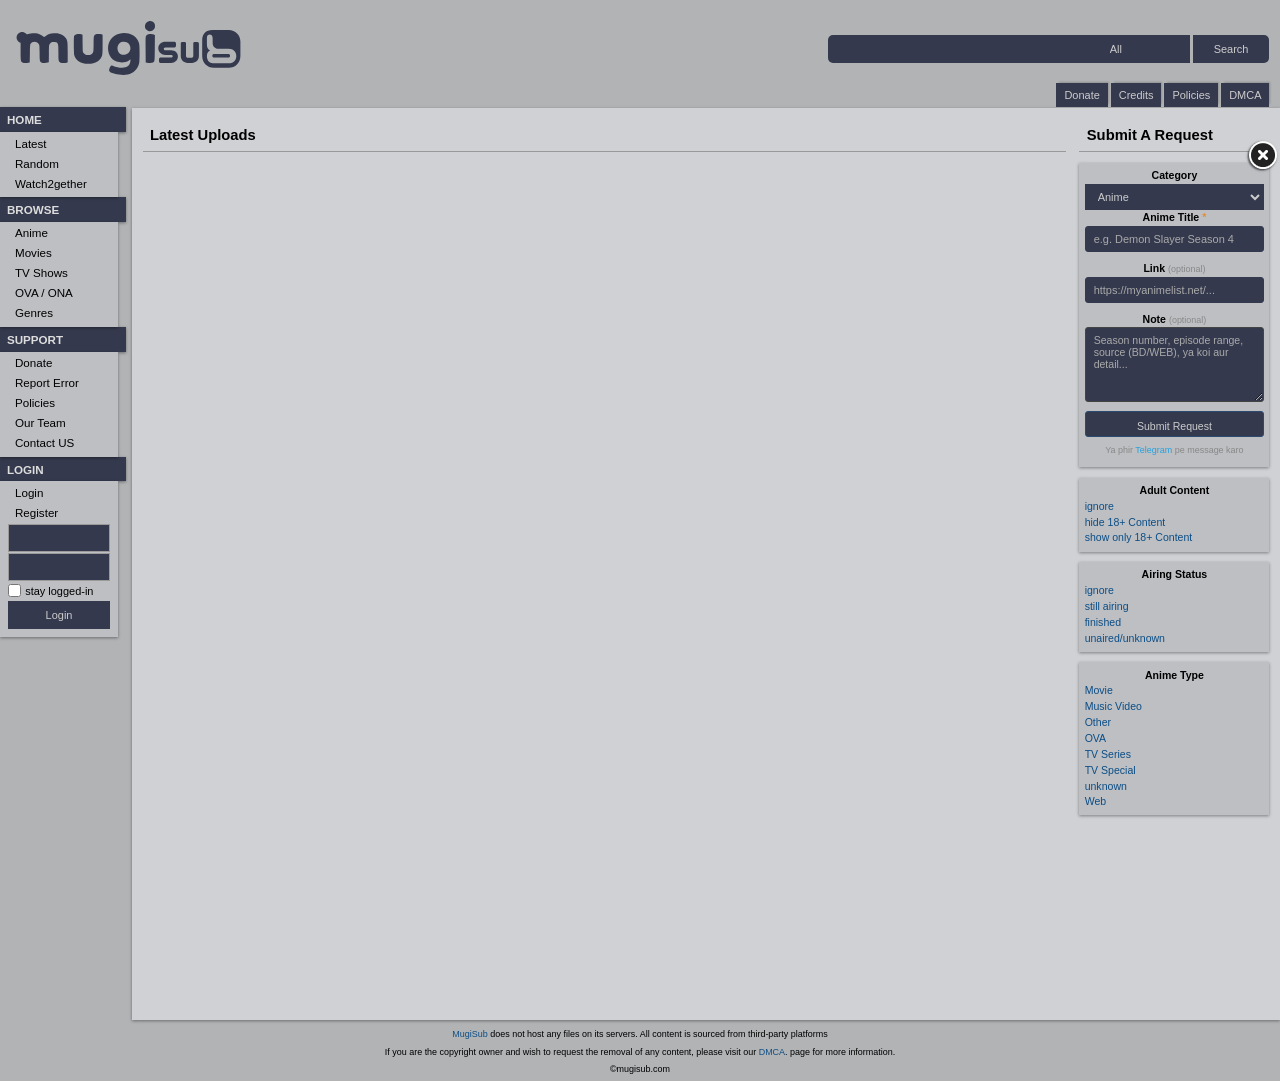
==== index.html @ 2ff0b76a "Add files via upload" ====
<!DOCTYPE html>
<html lang="en" prefix="og: http://ogp.me/ns#">
  <head>
    <meta charset="UTF-8" />
    <meta name="viewport" content="width=device-width, initial-scale=1" />
    <title>MugiSUB - Anime with Subtitles</title>
    <meta
      property="og:description"Home
      name="description"
      content="Looking for anime subtitles? MugiSUB is the right place for you. MugiSUB is a fansubbing group providing you with accurate, high-quality subtitles for anime — completely free.,,"
    />
    <meta name="robots" content="index, follow" />
    
    <!--mine-->
    <link rel="stylesheet" href="https://cdnjs.cloudflare.com/ajax/libs/font-awesome/5.15.4/css/all.min.css">
    <link rel="stylesheet" href="mugistyles.css"
      type="text/css" 
      title="Style"/>
    <link rel="stylesheet" href="request.css">

    <!--mine-->




    <link
      rel="apple-touch-icon"
      sizes="180x180"
      href=img.mugis/logos//touch/apple-touch-icon.png"
    />
    <link
      rel="icon"
      type="image/png"
      sizes="32x32"
      href=img.mugis/logos/touch/favicon-32x32.png"
    />
    <link
      rel="icon"
      type="image/png"
      sizes="16x16"
      href=img.mugis/logos/touch/favicon-16x16.png
    />
    <link
      rel="manifest"
      href=site.webmanifest"
    />
    <link
      rel="mask-icon"
      href=img.mugis/logos/touch/safari-pinned-tab.svg"
      color="#e18e3c"
    />
    <link
      rel="shortcut icon"
      href=img.mugis/logos/touch/favicon.ico"
    />
    
    <link
      rel="search"
      type="application/opensearchdescription+xml"
      href="/opensearch.xml"
      title="MugiSUB"
    />
  
<meta name="apple-mobile-web-app-title" content="MugiSUB"/>
<meta name="application-name" content="MugiSUB"/>
<meta name="msapplication-TileColor" content="#34394d"/>
    <meta
      name="msapplication-config"
      content=img.mugis/logos/touch/browserconfig.xml"
    />
  <meta name="theme-color" content="#34394d" />
<meta name="twitter:card" content="summary" />
<meta name="twitter:site" content="@MugiSUB" />
<meta name="twitter:creator" content="@MugiSUB" />
<meta property="og:title" content="Anime Subtitles - MugiSUB" />
    
     
    


<!-- mine -->
<script defer src="mugi-filter-menu.js"></script>
<script defer src="mugi-image-preview.js"></script>
<script src="request.js"></script>
<!-- mine -->

  </head>
  <body id="mugisub" class="landing">
    <!--Hint ON top-->
    <!--
    <div id="layout-hint" class="hint">
      <span class="head">HINT:</span>
      <span class="msg"
        >Confused? Take a look at the
        <a href="https://mugisub.com/wiki">MugiSUB Wiki</a> or visit us on
        <a href="https://t.me/MugiSUB">Telegram</a>.</span
      >
    </div>
    -->




   <!--side-navbar-start-->
<div id="layout-nav" class="landing_nav">
  <ul id="layout-menu" class="landing_menu">

    <!-- HOME -->
    <li class="sub-menu main" title="Menu">
      <span class="tab">HOME</span>
      <ul id="menu-main">
        <li class="main">
          <a title="Landing Page" href="/"><span class="text">Main</span></a>
        </li>
        <li class="Latest Releases">
          <a title="Latest Releases" href="/latest"><span class="text">Latest</span></a>
        </li>
        <li class="Random">
          <a title="Random Watch" href="/random"><span class="text">Random</span></a>
        </li>
        <li class="Watch2gether">
          <a title="Watch with friends" href="/Watch2gether"><span class="text">Watch2gether</span></a>
        </li>
      </ul>
      <span></span>
    </li>

    <!-- Browse -->
    <li class="sub-menu listings" title="Content">
      <span class="tab">BROWSE</span>
      <ul id="menu-lists">
        <li class="anime">
          <a title="All Anime" href="/anime"><span class="text">Anime</span></a>
        </li>
        <li class="movies">
          <a title="Movies" href="/anime/movies"><span class="text">Movies</span></a>
        </li>
        <li class="tv">
          <a title="Tv Show" href="/anime/movies"><span class="text">TV Shows</span></a>
        </li>
        <li class="ova">
          <a title="OVA / ONA" href="/anime/ova"><span class="text">OVA / ONA</span></a>
        </li>
        <li class="genres">
          <a title="Browse by Genre" href="/genres"><span class="text">Genres</span></a>
        </li>
      </ul>
      <span></span>
    </li>

    <!-- SUPPORT -->
    <li class="sub-menu support" title="Releases">
      <span class="tab">SUPPORT</span>
      <ul id="menu-terms">
        <li class="Donate">
          <a title="Donate to MugiSUB" href="/donation"><span class="text">Donate</span></a>
        </li>
        <li class="Report">
          <a title="Report an Error" href="/report"><span class="text">Report Error</span></a>
        </li>
        <li class="Policies">
          <a title="Privacy Policy" href="/policy"><span class="text">Policies</span></a>
        </li>
        <li class="Staff">
          <a title="MugiSUB Team" href="/about"><span class="text">Our Team</span></a>
        </li>
        <li class="Contact">
          <a title="Contact Team" href="/about"><span class="text">Contact US</span></a>
        </li>
      </ul>
      <span></span>
    </li>


    <!-- DMCA / LOGIN -->
    <li class="sub-menu login" title="Register or login">
      <span class="tab">LOGIN</span>
      <form action="/api/action" method="post">
        <div>
          <fieldset>
            <input type="hidden" name="show" value="landing" />
            <input type="hidden" name="do" value="landing" />
          </fieldset>
          <ul id="menu-login">
            <li id="user-login">
  <a title="Show login page" href="/user/login"
    ><span class="text">Login</span></a
  >
</li>
<li id="user-signup">
  <a title="Register now" href="/user/register"
    ><span class="text">Register</span></a
  >
</li>
            <li id="user-xname" class="user-xname" title="User name">
              <span
                ><input
                  name="xuser"
                  class="text"
                  maxlength="16"
                  type="text"
                  value=""
              /></span>
            </li>
            <li id="user-xpass" class="user-xpass" title="Password">
              <span
                ><input
                  name="xpass"
                  class="text"
                  maxlength="64"
                  type="password"
              /></span>
            </li>
            <li id="user-xkeep" class="user-xkeep" title="Remember login data">
              <span
                ><label
                  ><input
                    name="xdoautologin"
                    type="checkbox"
                    check="check"
                  />
                  <span>stay logged-in</span></label
                ></span
              >
            </li>
            <li id="user-xauth" class="user-xauth" title="Login">
              <span
                ><button
                  class="login"
                  name="do.auth"
                  type="submit"
                  value="login"
                >
                  <span>Login</span>
                </button></span
              >
            </li>
          </ul>
          <span></span>
        </div>
      </form>
    </li>

  </ul>
<!--side-navbar-end-->




<!--Search-bar-full-code-start-->
      <div class="menu_hr"></div>
      <div id="layout-search" class="landing_search">
        <div
          class="search container"
          itemscope
          itemtype="https://schema.org/WebSite"
        >
          <span class="hide" itemprop="name">MugiSub</span>
          <a
            class="hide"
            rel="canonical"
            href="https://mugisub.com"
            itemprop="url"
          ></a>
          <form
            action="#"
            method="get"
            onsubmit="return false;"
            itemprop="potentialAction"
            itemscope
            itemtype="https://schema.org/SearchAction"
          >
            <div
              itemprop="target"
              content="https://mugisub.com/search/?q={mugi.search}&amp;do.search=1"
            >
              <input
                itemprop="query-input"
                id="layout-searchbox"
                accesskey="s"
                type="text"
                name="mugi.search"
                value=""
                class="text"
              />
              <select name="show" id="layout-searchselect" size="1">
                <option value="search"selected="selected">All</option>
                <option value="animelist">Anime</option>
                <option value="characterlist">Character</option>
                <option value="clublist">Club</option>
                <option value="collectionlist">Collections</option>
                <option value="creatorlist">Creator</option>
                <option value="eplist">Episodes</option>
                <option value="grouplist">Group</option>
                <option value="mylist">List</option>
                <option value="songlist">Songs</option>
                <option value="taglist">Tags</option>
                <option value="userlist">User</option>
              </select>
              <button
                type="submit"
                name="do.search"
                value="1"
                class="submit search">
              
                Search
              </button>
              <fieldset>
                <input type="hidden" name="cleanurl" value="1" />
              </fieldset>
            </div>
          </form>
          <form class="random" action="#" method="get" onsubmit="return false;">
     
        </div>
      </div>
    </div>
    <!--layout-tabs-->
   <div id="layout-content">
	<div id="layout-tabs">
		<ul class="main-tabs">
			<li class="g_odd file"><span><a href="/latest/anime/release"><span class="text">Donate</span></a></span></li>
			<li class="completed"><span><a href="/latest/anime/release/complete"><span class="text">Credits</span></a></span></li>
			<li class="g_odd hotanime"><span><a href="/latest/anime/popular"><span class="text">Policies</span></a></span></li>
			<li class="anime"><span><a href="/latest/anime"><span class="text">DMCA</span></a></span></li>
        <!--HideSome Upper Tabs -->
    <!--
      <li class="g_odd sequel"><span><a href="/latest/anime/relation"><span class="text">related anime</span></a></span></li>
			<li class="recs"><span><a href="/latest/anime/recommendation"><span class="text">recommendations</span></a></span></li>
			<li class="g_odd reviews"><span><a href="/latest/anime/review"><span class="text">reviews</span></a></span></li>
			<li class="similaranime"><span><a href="/latest/anime/similar"><span class="text">similar anime</span></a></span></li>
			<li class="g_odd customise"><span><a href="/latest/customise"><span class="text">customise</span></a></span></li>
      -->
		</ul> 
	</div>
  
      <!--layout-tabs-->
	<div id="layout-main">
<div class="g_breadcrumbs hide" itemscope itemtype="https://schema.org/BreadcrumbList">
	<div class="node" itemprop="itemListElement" itemscope itemtype="https://schema.org/ListItem">
		<meta itemprop="position" content="1"/>
		<a href="https://mugisub.com" itemprop="item"><span itemprop="name">Main</span></a>
	</div>
	<div class="node" itemprop="itemListElement" itemscope itemtype="https://schema.org/ListItem">
		<meta itemprop="position" content="2"/>
		<a href="https://mugisub.com/anime" itemprop="item"><span itemprop="name">Anime</span></a>
	</div>
</div>
<!--Search-bar-full-code-end-->



<!--Anime-list-upper-start-->
<!--Anime-list-upper-end-->




<!--Side-Filter-Start-->
<div class="g_bubblewrap nowrap g_section">
  <div class="right g_filter hassettings">
    <div class="g_bubble flap hide" title="click to show the filter menu">Ask</div>
    <div class="content">
      <span title="Hide Filter" class="fancybox-item fancybox-close"></span>

 <div class="g_section filters">
  <h2><span>Submit a Request</span></h2>

  <form id="request-form">

    <ul class="g_bubblewrap">
      <li class="g_odd g_bubble">

        <h3>Category</h3>
        <div class="g_boxwrap">
          <label>
            <select id="req-category">
              <option value="anime" selected="selected">Anime</option>
              <option value="movie">Movies</option>
              <option value="tv">TV Shows</option>
            </select>
          </label>
        </div>

        <h3 id="req-title-label">Title <span class="req-star">*</span></h3>
        <div class="g_boxwrap">
          <input class="req-input" type="text" required
            id="req-title"
            placeholder="e.g. Demon Slayer Season 4" />
        </div>

        <h3>Link <span class="req-optional">(optional)</span></h3>
        <div class="g_boxwrap">
          <input class="req-input" type="url" id="req-link"
            placeholder="https://myanimelist.net/..." />
        </div>

        <h3>Note <span class="req-optional">(optional)</span></h3>
        <div class="g_boxwrap">
          <textarea class="req-input req-textarea" rows="4"
            id="req-note"
            placeholder="Season, episode, ya koi aur detail..."></textarea>
        </div>

        <div class="g_boxwrap">
          <button type="submit" class="req-submit">Submit Request</button>
          <p class="req-hint">
            Ya phir <a href="https://t.me/MugiSUB">Telegram</a> pe message karo
          </p>
        </div>

      </li>
  <li class="g_odd g_bubble">
    <div class="g_boxwrap">
      <h3>Adult Content</h3>
      <ul class="filter-list">
        <li><a href="/content/ignore">ignore</a></li>
        <li><a href="/content/hide-18-plus">hide 18+ Content</a></li>
        <li><a href="/content/only-18-plus">show only 18+ Content</a></li>
      </ul>
    </div>
  </li>

  <li class="g_bubble">
    <div class="g_boxwrap">
      <h3>Airing Status</h3>
      <ul class="filter-list">
        <li><a href="/airing/ignore">ignore</a></li>
        <li><a href="/airing/still-airing">still airing</a></li>
        <li><a href="/airing/finished">finished</a></li>
        <li><a href="/airing/unaired">unaired/unknown</a></li>
      </ul>
    </div>
  </li>

  <li class="g_odd g_bubble">
    <h3>Anime Type</h3>
    <div class="g_boxwrap">
      <ul class="filter-list">
        <li><a href="/type/movie">Movie</a></li>
        <li><a href="/type/musicvideo">Music Video</a></li>
        <li><a href="/type/other">Other</a></li>
        <li><a href="/type/ova">OVA</a></li>
        <li><a href="/type/tvseries">TV Series</a></li>
        <li><a href="/type/tvspecial">TV Special</a></li>
        <li><a href="/type/unknown">unknown</a></li>
        <li><a href="/type/web">Web</a></li>
      </ul>
    </div>
  </li>

  
</ul>
</div>
</form>
</div>
</div>
  <!--Side-Filte-END-->

               <!--Main-Content-poster-start-->      
              <div class="container">
              <div class="g_section">
                <h2><span>Latest Uploads</span></h2>
                <!--main-content-poster-end-here-->
                </div>
              </div>
            </div>
          </div>

<!--Anime-list-down-next-prev-button-start-->
        
<!--Anime-list-down-next-prev-button-end-->


      <!--g_content-->
        <div class="g_end"></div>
      </div>
      <!--layout-main-->
    </div>
    <!--layout-content-->


<!--Footer-layout-start-->
    <div id="layout-footer">
      <p>
        <a href="/" property="cc:attributionName">MugiSub</a> does not host any files on its servers. All content is sourced from third-party platforms
        
      </p>
      <p>
        If you are the copyright owner and wish to request the removal of any content, please visit our <a
        rel="license"
        href="/dmca"
        >DMCA</a
      >. page for more information.
        
      </p>




      
      <div itemscope itemtype="https://schema.org/Organization">
        <a class="hide" itemprop="url" href="https://mugisub.com">Home</a>
        <img
          loading="lazy"
          class="hide"
          alt="MugiSUB"
          itemprop="logo"
          src=img.mugis/logos/touch/android-chrome-512x512.png"
        />
        <span class="hide" itemprop="name">MugiSUB</span>
   <!-- Footer icon -->
        </div>
      </div>
    </div>
  </body>
</html>
---- mugistyles.css ----
body,
div,
fieldset,
form,
h1,
h2,
h3,
h4,
input,
li,
p,
td,
textarea,
th,
ul {
    margin: 0;
    padding: 0
}

table {
    border-collapse: separate;
    -border-collapse: collapse;
    border-spacing: 0
}

fieldset,
img {
    border: 0
}

code,
th,
var {
    font-style: normal;
    font-weight: normal
}

ul {
    list-style: none
}

th {
    text-align: left
}

h1,
h2,
h3,
h4 {
    font-size: 1rem;
    font-weight: normal
}

abbr {
    border: 0
}

* {
    color: inherit;
    font-size: inherit;
    font-family: inherit
}

body,
div,
form,
html,
table {
    left: 0
}

td,
th {
    padding: 1px 2px
}

p,
textarea {
    padding: 4px
}

span {
    display: inline
}

fieldset {
    display: none
}

ul {
    list-style-type: none
}


#layout-search input.text,
#layout-search select,
#layout-search .submit {
    border: none !important;
    outline: none !important;
    box-shadow: none !important;
    -webkit-appearance: none;
    -moz-appearance: none;
    appearance: none
}

#layout-search input.text {
    border-radius: 5px 0 0 5px
}

#layout-search select {
    border-radius: 0
}

#layout-search .submit {
    border-radius: 0 5px 5px 0
}



#layout-main table {
    margin: 0 auto 0 auto
}

#layout-nav #user-xkeep input,
#layout-nav #user-xkeep2 input {
    border: 0;
    width: auto
}

.hide {
    display: none !important
}

#layout-menu li.sub-menu span.tab,
#layout-tabs {
    display: none
}

#layout-menu li.sub-menu span.tab {
    position: absolute
}

#layout-main .g_list,
#layout-main .g_msg,
#layout-main .g_section,
#layout-main h1 {
    margin-bottom: 1em
}

#layout-main table+.g_list {
    margin-top: 1em
}

#layout-main .g_end {
    padding: 0;
    margin: 0;
    clear: right;
    border: 0
}

#layout-main .g_list,
#layout-main .g_section {
    clear: both
}

#layout-main .g_list.type {
    float: left
}

#layout-main div table td.name .icons,
#layout-main div table td.title .icons,
#layout-main div.anime_all div.info tr.official td.value .icons {
    float: right
}

#layout-main div table td.title .icons.language {
    float: left;
    padding-right: .3em
}

#layout-main div table td.name .icons.tooltip {
    vertical-align: bottom;
    float: none
}

#layout-main .g_bubble.box .name .icons.tooltip+a,
#layout-main div table td.name .icons.tooltip+a {
    line-height: 16px
}

#layout-main div.anime_all div.info div.extra div td.name a+.icons.tooltip,
#layout-main div.anime_all table.songlist td.creator>a+.icons.tooltip {
    padding-top: .2em
}

#layout-main .icons .i_icon,
#layout-main div.anime_all div.episodes td.action .i_icon {
    float: left
}

#layout-main .icons.right .i_icon {
    float: right
}

#layout-hint {
    position: absolute;
    top: 0;
    width: calc(100% - 2.2em);
    text-align: center;
    z-index: 110;
    padding: .25em 1em
}

table+select {
    margin-top: 1em
}

.g_info ul {
    text-align: center
}

#layout-footer {
    text-align: center;
    padding: .5em 0
}

#layout-main .g_section>form>h2,
#layout-main .g_section>h2 {
    padding: 0;
    text-align: left;
    margin-bottom: .4em
}

.g_section>form>h2>span,
.g_section>h2>span {
    display: block;
    padding: .25em .5em
}

.g_section>h2+.container+h2,
.g_section>h2+.edit_actions+.container+h2 {
    margin-top: 1.2em
}

h1+.icons {
    margin-top: -4em;
    margin-right: 1em
}

@media screen and (max-width: 600px) {

    #layout-main div table td.name .icons.tooltip,
    h1+.icons {
        display: none
    }
}

#layout-tabs {
    margin: 1px;
    display: block
}

#layout-tabs ul {
    display: inline;
    border: 0
}

#layout-tabs ul li {
    display: inline;
    margin: 0 0 0 3px;
    padding: 0
}

#layout-tabs ul li a {
    padding: 1px 6px 1px 6px;
    border-bottom: 0
}

#mugisub div.block {
    width: 100%;
    margin-top: .5em;
    display: -webkit-box;
    display: -moz-box;
    display: -ms-flexbox;
    display: -webkit-flex;
    display: flex;
    -ms-justify-content: center;
    -moz-justify-content: center;
    -webkit-justify-content: center;
    justify-content: center
}

#mugisub div.block>div.image {
    text-align: center;
    margin-right: 1em
}

#mugisub div.block>div.image>div.container {
    position: relative;
    display: inline-block
}

#mugisub div.block>div.data {
    max-width: 65em;
    width: 100%;
    z-index: 1
}

#mugisub div.block+div.g_bubble.desc,
#mugisub div.g_section.desc {
    margin: 1em 0;
    padding: 1em;
    overflow-wrap: break-word
}

#mugisub div.block div.data table {
    width: 100%;
    margin: 0
}

#mugisub div.block div.data table th {
    width: 10em
}

#layout-main div.info div.extra {
    display: -webkit-box;
    display: -moz-box;
    display: -ms-flexbox;
    display: -webkit-flex;
    display: flex
}

#layout-main div.info div.extra>div {
    margin: .5em;
    padding: 4px;
    width: 100%;
    position: relative
}

#layout-main div.info div.extra div h2 {
    text-align: left
}

@media screen and (min-width: 1500px) {
    #layout-main .g_content:not(.sidebar) div.info div.extra {
        margin: 0 -0.5em
    }
}

@media screen and (min-width: 1200px)and (max-width: 1500px) {
    #layout-main div.info div.extra {
        margin: 0 -0.5em
    }
}

@media screen and (max-width: 1200px) {
    #layout-main div.info div.extra {
        -webkit-flex-wrap: wrap;
        -ms-flex-wrap: wrap;
        -moz-flex-wrap: wrap;
        flex-wrap: wrap
    }

    #layout-main div.info div.extra>div {
        margin: .5em 0
    }
}

@media screen and (max-width: 1000px) {
    #layout-main .g_section.info {
        margin-top: 2em
    }

    #layout-main .g_section.info>h4 {
        display: none
    }
}

@media screen and (max-width: 800px) {

    #layout-main .g_section.info,
    #layout-main .g_section.info div.block,
    #layout-main .g_section.info div.block>div.data,
    #layout-main .g_section.info div.block>div.image {
        min-width: 0;
        width: 100%
    }

    #layout-main .g_section.info div.block {
        flex-wrap: wrap
    }

    #layout-main .g_section.info div.block>div.data {
        margin-top: 1em;
        margin-right: 0
    }

    #layout-main .g_section.info div.block>div.image {
        margin: 0;
        overflow: hidden
    }

    #layout-main .g_section.info div.block>div.image img {
        max-width: 100%
    }

    #layout-main .g_section.info .tabbed_pane {
        margin: 0
    }
}

@media screen and (max-width: 550px) {
    #layout-main .g_section.info {
        margin-top: 0
    }
}

@media screen and (max-width: 450px) {
    #layout-main .g_section.info .g_image {
        max-width: 100%;
        height: auto;
        width: auto
    }
}

.g_bubblewrap {
    display: -webkit-box;
    display: -moz-box;
    display: -ms-flexbox;
    display: -webkit-flex;
    display: flex;
    -webkit-flex-wrap: wrap;
    -ms-flex-wrap: wrap;
    -moz-flex-wrap: wrap;
    flex-wrap: wrap;
    -ms-justify-content: center;
    -webkit-justify-content: center;
    -moz-justify-content: center;
    justify-content: center
}

.g_bubblewrap.nowrap {
    -webkit-flex-wrap: nowrap;
    -ms-flex-wrap: nowrap;
    -moz-flex-wrap: nowrap;
    flex-wrap: nowrap
}

.g_bubblewrap:not(.nogrow)>* {
    -ms-flex-grow: 1;
    -webkit-flex-grow: 1;
    -moz-flex-grow: 1;
    flex-grow: 1
}

.g_bubblewrap>table {
    height: -moz-min-content;
    height: min-content
}

.g_bubblewrap>.g_msg {
    width: 100%;
    max-width: 100%
}

.g_bubblewrap>.g_bubble.box {
    max-width: 450px
}

.g_bubble {
    border-radius: 5px;
    border-style: solid;
    border-width: 1px
}

.g_bubble.box:not(.small)>div.data div.name {
    margin-bottom: .5em;
    border-bottom-style: solid;
    border-bottom-width: 1px;
    white-space: nowrap;
    overflow: hidden;
    text-overflow: ellipsis
}

.g_bubble.box:not(.small)>div.data div.name.wrap {
    white-space: normal
}

.g_bubble.box>div.data .tooltip.icons {
    margin-right: .3em
}

.g_bubble.box .name .icons.tooltip {
    display: inline-block;
    vertical-align: bottom;
    float: none
}

.g_bubble.box {
    width: 300px;
    text-align: left;
    margin: .5em;
    overflow-wrap: break-word;
    padding: .19em
}

.g_bubble.box>div.image {
    margin-bottom: .5em;
    padding: .75em;
    float: left;
    max-height: 100%
}

.g_bubble.box>div.image img {
    max-width: 150px;
    max-height: 230px;
    width: auto
}

.g_bubble.box>div.data {
    margin: .8em .5em .5em
}

.g_bubble.box>div.data .actions.icons .i_icon {
    float: none !important
}

.g_bubble.box>div.data .actions.icons .i_icon+.i_icon {
    margin-left: -0.1em !important
}

.g_bubble.box>div.data div+div {
    margin-top: .3em
}

.g_bubble.box>div.data div.general+div.extra,
.g_bubble.box>div.data div.rating+div.average {
    margin-top: 0em
}

.g_bubble.box>div.data div.desc {
    clear: left
}

.g_bubble.box.small {
    width: 158px;
    max-width: 180px
}

.g_bubble.box.small>div.image {
    float: none;
    margin: 1em auto .5em auto;
    overflow: hidden;
    padding: 0;
    width: -moz-max-content;
    width: -webkit-max-content;
    width: intrinsic;
    width: fit-content
}

.g_bubble.box.small>div.image {
    height: 210px
}

.g_bubble.box.small>div.image img {
    width: auto;
    max-height: 100%
}

.g_bubble.box.small>div.data {
    position: relative
}

.g_bubble.box.small .actions.icons {
    text-align: center;
    float: none
}

.g_bubble.box.small .icons.actions+.name {
    text-align: center;
    margin-top: .75em
}

.g_section>.g_bubble,
.g_section.tabbed_pane>.g_bubble table {
    padding: .5em
}

.g_bubble.box>div.data div.desc {
    max-height: 15em;
    overflow: hidden
}

#layout-main .g_section:not(.tabbed_pane)>.g_bubble>form table,
#layout-main .g_section:not(.tabbed_pane)>.g_bubble>table {
    margin: -0.5em;
    width: calc(100% + 1em)
}

@media screen and (max-width: 800px) {
    .g_bubble.box:not(.small) {
        width: 250px
    }
}

@media screen and (max-width: 600px) {

    .g_bubble.box:not(.small) {
        width: 100%;
        max-width: 100%
    }

    .g_bubble.box .name .icons.tooltip {
        display: none
    }
}

@media screen and (max-width: 355px) {
    .g_bubble.box.small {
        width: 100% !important;
        max-width: 100% !important
    }
}

.g_boxwrap {
    width: 50em
}

.g_boxwrap label {
    display: inline-block;
    width: 33%;
    min-width: 14em
}

.g_boxwrap label.ignore {
    width: 100%
}

.g_filter .g_boxwrap,
.g_filter .g_boxwrap label {
    width: 100%
}

.g_filter .g_boxwrap input:not([type=radio]):not([type=checkbox]),
.g_filter .g_boxwrap textarea,
.g_filter .g_boxwrap select,
.g_filter .g_boxwrap button {
    width: 100% !important;
    max-width: 100% !important;
    box-sizing: border-box !important;
}

#layout-main div.edit_actions {
    float: right;
    margin-right: .5em;
    height: auto
}

#layout-main div.edit_actions>span>* {
    vertical-align: top
}

#layout-main h2+div.edit_actions {
    margin-top: -3em
}

#layout-main h4+div.edit_actions {
    margin-top: -2.5em;
    margin-bottom: 1em
}

@media screen and (max-width: 950px) {
    #layout-main .g_msg~.g_section.info>div.edit_actions {
        margin-top: -1em
    }
}

@media screen and (max-width: 800px) {
    #layout-main .g_section.info>div.edit_actions {
        width: 100%;
        margin-right: 0
    }
}

@media screen and (max-width: 550px) {

    #layout-main .g_section.info>div.edit_actions,
    #layout-main div.edit_actions>span.modify {
        display: none
    }
}

.g_progressbar.g_bubblewrap {
    -webkit-flex-wrap: nowrap;
    -ms-flex-wrap: nowrap;
    -moz-flex-wrap: nowrap;
    flex-wrap: nowrap
}

.g_progressbar {
    width: 100%;
    padding: 1px
}

td.thumb {
    text-align: center;
    width: 6.5em
}

td.thumb>a {
    line-height: normal;
    display: inline-block;
    vertical-align: middle
}

td.thumb>a img {
    max-width: 6.5em;
    display: inline-block
}

.g_image_overlay {
    border-color: transparent;
    border-style: solid;
    border-width: 0 50px 50px;
    bottom: auto;
    left: auto;
    position: absolute;
    right: 0;
    top: 0
}

.g_image_overlay>a {
    margin: .4em 0em 0 2.1em;
    position: absolute
}

.g_button {
    margin-bottom: 2px
}

.g_button a {
    display: inline-block;
    vertical-align: top;
    padding: 2px 4px
}

input[size="10"] {
    width: 8em
}

input[size="15"] {
    width: 10em
}

textarea {
    width: 48em;
    height: 8em
}

input[type=checkbox] {
    margin-right: .1em;
    margin-bottom: .3em
}

button,
input[type=checkbox],
input[type=date],
input[type=number],
input[type=password],
input[type=text],
input[type=url],
select {
    vertical-align: middle
}

@media screen and (max-width: 1000px) {

    
    textarea {
        width: 100%
    }
}

#layout-main ul.g_list {
    clear: both;
    text-align: center;
    min-height: 1.4em
}

#layout-main .g_definitionlist th {
    text-align: left
}

#layout-main ul.g_list li {
    display: inline
}

#layout-main li.g_styledlist {
    margin-left: 1em
}

#layout-main ul.g_styledlist {
    list-style-type: disc;
    width: auto !important
}

#layout-main .g_styledlist {
    margin-left: 2em
}

#layout-main ul.g_styledlist>li {
    margin-left: 0
}

#layout-main ul.g_styledlist>li+li {
    margin-top: .5em
}

.g_bubble .g_definitionlist .value {
    width: 100%
}

#layout-main .g_account {
    width: 23em
}

#layout-main .g_account ul.tabs {
    margin-bottom: -2px;
    display: -webkit-box;
    display: -moz-box;
    display: -ms-flexbox;
    display: -webkit-flex;
    display: flex
}

#layout-main .g_account ul.tabs li {
    width: 50%;
    padding: .25em .5em;
    display: block
}

#layout-main .g_account ul.tabs li+li {
    margin-left: .5em
}

#layout-main .g_account ul.tabs li a {
    display: block
}

#layout-main .g_account table {
    margin: 0;
    padding: .5em 0;
    width: 100%
}

#layout-main .g_account table th {
    display: none
}

#layout-main .g_account div.login button,
#layout-main .g_account div.login input[type=password],
#layout-main .g_account div.login input[type=text] {
    height: 34px;
    box-sizing: border-box
}

#layout-main .g_account div.login input[type=password],
#layout-main .g_account div.login input[type=text] {
    width: 100%
}

#layout-main .g_account div.login button {
    width: 10em
}

@media screen and (max-width: 500px) {
    #layout-main .g_account {
        width: 100%
    }
}

#layout-main div.g_menu {
    float: right;
    margin-bottom: 1em
}

#layout-main div.g_menu ul {
    margin-top: 2px
}

#layout-main div.g_menu ul li {
    padding: 1px 6px 1px 6px
}

#layout-main div.g_menu ul.state {
    height: 15px;
    padding-top: 2px;
    padding-bottom: 1px
}

#layout-main div.g_menu ul.state li {
    float: left;
    padding: 0px 2px 0px 1px
}

#layout-main div.g_menu ul.state+ul {
    clear: left
}

#layout-nav div.menu_hr,
#layout-search form.random {
    display: none
}

.g_filter+.g_msg {
    height: 100%
}

.g_filter {
    -ms-flex-grow: 0 !important;
    -webkit-flex-grow: 0 !important;
    -moz-flex-grow: 0 !important;
    flex-grow: 0 !important;
    order: 2;
    position: relative
}

.g_filter .content {
    width: 18em;
    margin-bottom: 1em
}

.g_filter.right .content {
    margin-left: 1.3em
}

.g_filter .g_section {
    clear: none
}

.g_filter .content .g_bubble {
    -moz-box-sizing: border-box;
    box-sizing: border-box;
    margin: .5em 0;
    padding: .5em;
    width: 100%
}

.g_filter label,
.g_filter span.options {
    display: block;
    text-align: left
}

.g_filter .settings input.name {
    -moz-box-sizing: border-box;
    box-sizing: border-box;
    width: 100%
}

.g_filter .settings select {
    width: 100%
}

.g_filter .flap {
    bottom: 5em;
    display: block;
    padding: .2em;
    position: fixed;
    text-align: center;
    transform: rotate(90deg);
    width: 4em
}

.g_filter.right .flap {
    right: -1.3em;
    left: auto
}

.g_filter .fancybox-close {
    top: -1em
}

.g_filter.hassettings .fancybox-close {
    top: 1.75em
}

.g_filter.right .fancybox-close {
    left: auto;
    right: -1em
}

.g_filter:not(.g_overlaymenu):not(.folded)~table {
    width: calc(100% - 19em)
}

.g_overlaymenu {
    position: absolute;
    top: 2em;
    z-index: 10000
}

.g_overlaymenu.right {
    left: auto;
    right: 0
}

.g_overlaymenu.right .fancybox-close {
    left: -1em;
    right: auto;
    top: -1.5em
}

.g_overlaymenu .content {
    width: 21em
}

.g_overlaymenu .content .g_bubble {
    margin: .5em 0 .5em .5em;
    width: calc(100% - .5em)
}

.g_msg {
    clear: both
}

.g_msg,
.g_section>.g_msg.g_bubble {
    padding: 1em
}

.g_msg h3 {
    float: right
}

.g_msg,
.g_msg>div.container,
.g_msg h2 {
    text-align: left
}

#mugisub:not(.internet_explorer) #layout-search ul.quicksearch .g_bubble.stripe {
    width: 100%
}

#layout-search input.text,
#layout-search select {
    -moz-box-sizing: content-box;
    box-sizing: content-box;
    height: 18px
}

#layout-search select {
    height: 18px;
    padding: 3px;
    margin: 0;
    width: 94px
}

#layout-search input,
#layout-search select {
    position: relative;
    z-index: 100
}

.g_segmentlist table {
    width: 100%
}

.g_segmentlist td.desc,
.g_segmentlist th {
    min-width: 13em
}

.g_segmentlist td.value {
    width: 100%
}

.g_segmentlist th {
    vertical-align: top;
    padding: .5em 1em
}

.g_segmentlist h4,
.g_segmentlist td,
.g_segmentlist td.type,
.g_segmentlist th {
    text-align: left
}

.g_segmentlist td,
.g_segmentlist th {
    padding: .25em .5em
}

@media screen and (min-width: 1500px) {
    #layout-main .sidebar .g_section.info {
        float: left;
        margin-bottom: 2em
    }

    #layout-main .sidebar .g_section.info>h4 {
        display: none
    }

    #layout-main .sidebar.g_content .g_section.info>div.edit_actions {
        width: 100%;
        height: auto;
        margin-right: 0
    }

    #layout-main .sidebar .g_section.info,
    #layout-main .sidebar .g_section.info div.block,
    #layout-main .sidebar .g_section.info div.block>div.data,
    #layout-main .sidebar .g_section.info div.block>div.image {
        min-width: 0;
        width: 40.5em
    }

    #layout-main .sidebar .g_section.info div.block {
        -webkit-flex-wrap: wrap;
        -ms-flex-wrap: wrap;
        -moz-flex-wrap: wrap;
        flex-wrap: wrap
    }

    #layout-main .sidebar .g_section.info div.block>div.data {
        margin-top: 1em;
        margin-right: 0
    }

    #layout-main .sidebar .g_section.info div.block>div.image {
        margin: 0
    }

    #layout-main .sidebar .g_section.info div.block>div.image img {
        max-width: 40em;
        height: auto
    }

    #layout-main .sidebar .g_section.info .tabbed_pane {
        margin: 0
    }

    #layout-main .sidebar .g_section.info {
        margin-top: 2.5em
    }

    
    #layout-main .sidebar>.g_section.resized {
        width: calc(100% - 42em);
        clear: none;
        float: right;
        -moz-box-sizing: border-box;
        box-sizing: border-box
    }

    
    #layout-main .sidebar>.g_section.resized.tabbed_pane:not(.hidden) {
        margin: 1em 0 1.5em
    }

    #layout-main .sidebar .g_section.info+.g_section.resized.tabbed_pane {
        margin-top: 0
    }

    #layout-main .sidebar .g_section.info div.data .g_definitionlist th {
        min-width: 8.8em
    }

    
    #layout-main .sidebar .g_section.info div.data .g_definitionlist td.type {
        width: auto;
        padding: 2px 8px
    }

    #layout-main .sidebar .g_section.info div.data .g_definitionlist td {
        width: 100%;
        padding-right: 0
    }
}

#layout-main div.g_section:not(.info) div.tabbed_pane div.body table,
#layout-main div.tabbed_pane div.body {
    padding: .5em
}

#layout-main div.tabbed_pane div.body {
    min-height: 2em
}

#layout-main div.tabbed_pane div.pane.hide {
    display: none
}

#layout-main div.tabbed_pane ul.tabs {
    margin-left: .5em;
    text-align: left;
    display: -webkit-box;
    display: -moz-box;
    display: -ms-flexbox;
    display: -webkit-flex;
    display: flex;
    -webkit-flex-wrap: wrap-reverse;
    -moz-flex-wrap: wrap-reverse;
    -ms-flex-wrap: wrap-reverse;
    flex-wrap: wrap-reverse;
    width: 100%
}

#layout-main div.tabbed_pane ul.tabs li {
    display: inline-block;
    padding: .2em .8em;
    border-bottom: 0;
    margin: .21em .3em 0 0;
    line-height: 16px
}

#layout-main div.tabbed_pane_main {
    clear: both
}

#layout-main div.tabbed_pane_main table {
    width: 100%
}

#layout-main div.tabbed_pane_main+ul.links {
    margin-top: 1em
}

@media screen and (max-width: 710px) {
    #layout-tabs ul.main-tabs>li.customise {
        display: none
    }
}

@media screen and (max-width: 450px) {

    
    #layout-tabs ul.main-tabs>li.reviews {
        display: none
    }
}

@media screen and (max-width: 800px) {
    #layout-main .g_datatable table td .icons {
        display: inline-block !important
    }

    #layout-main .g_datatable table td.name.main .icons,
    #layout-main .g_datatable table td.name.main .icons.tooltip {
        vertical-align: top;
        padding-top: .5em
    }

    #layout-main .g_datatable table+p,
    #layout-main .g_datatable table thead,
    #layout-main .g_datatable table tr td.check,
    #layout-main .g_datatable table tr td.number {
        display: none
    }

    #layout-main .g_datatable table tr {
        display: flex;
        -webkit-flex-wrap: wrap;
        -ms-flex-wrap: wrap;
        -moz-flex-wrap: wrap;
        flex-wrap: wrap
    }

    #layout-main .g_datatable table td {
        display: block;
        width: auto !important;
        padding: .2em .5em;
        text-align: left !important;
        width: 19em !important
    }

    #layout-main .g_datatable table td::before {
        display: inline-block;
        width: 10em;
        vertical-align: top
    }

    #layout-main .g_datatable table tr {
        margin-bottom: 1.5em
    }

    #layout-main .g_datatable table tr td.name.main {
        order: -1;
        height: auto;
        -moz-box-sizing: border-box;
        box-sizing: border-box
    }

    #layout-main .g_datatable table tr td.name.main>a {
        margin-left: .5em;
        display: inline-block;
        width: calc(100% - 11em);
        padding: .5em
    }

    #layout-main .g_datatable table td.name.main::before,
    #layout-main .g_datatable table td.thumb::before {
        width: 0
    }

    #layout-main .g_datatable table tr td.name.main,
    #layout-main .g_datatable table tr td.thumb {
        height: auto;
        width: 100% !important
    }

    #layout-main .g_datatable table tr td.thumb {
        padding-top: .5em;
        line-height: normal
    }

    #layout-main .g_datatable table tr td.thumb img {
        width: auto;
        max-width: 400px
    }

    #layout-main .g_datatable table tr td.description,
    #layout-main .g_datatable table tr td.last.anime.name,
    #layout-main .g_datatable table tr td.url.site {
        order: 100;
        width: 100% !important;
        height: auto
    }

    #layout-main .g_datatable table tr td.action .i_icon {
        float: none !important
    }
}

@media screen and (max-width: 600px) {

    #layout-main .g_datatable table .icons.tooltip,
    #layout-main .g_datatable table td.name.main::before {
        display: none !important
    }

    #layout-main .g_datatable table tr td.name.main {
        padding: 0 .5em 0 0
    }

    #layout-main .g_datatable table tr td.name.main>a {
        margin-left: 0;
        width: calc(100% - 4.5em)
    }

    #layout-main .g_datatable table tr td.thumb img {
        max-width: calc(100vw - 3.5em)
    }
}

#layout-main div.g_timedentry {
    min-height: 174px;
    height: auto !important;
    height: 174px;
    margin-bottom: 1em
}

#layout-main div.g_timedentry.g_section {
    clear: none
}

#layout-main div.g_timedentry h4 {
    padding: .1em;
    margin: 0px;
    text-align: left
}

#layout-main div.g_timedentry div.body {
    padding: .2em;
    text-align: left;
    min-height: 174px;
    overflow-wrap: break-word
}

#layout-main div.g_timedentry ul {
    list-style-type: disc;
    margin-top: .5em;
    padding-left: 4em
}

#layout-main div.g_timedentry ul li+br {
    display: none
}

div.g_timeline {
    overflow: auto;
    height: 750px
}

div.g_timeline ul {
    white-space: nowrap
}

div.g_timeline li {
    display: inline-block
}

.tooltip {
    position: relative
}

.tooltip .text {
    display: none;
    left: -100px;
    line-height: 16px;
    margin-top: 50px;
    padding: 1em;
    position: absolute;
    text-align: justify;
    white-space: normal;
    width: 240px;
    word-wrap: normal;
    z-index: 1000
}

.tooltip:hover .text {
    display: inline
}

.tooltip .text::after,
.tooltip .text::before {
    bottom: 100%;
    height: 0;
    width: 0;
    position: absolute;
    left: 50%;
    pointer-events: none
}

.tooltip .text::after {
    margin-left: -10px
}

.tooltip .text::before {
    margin-left: -13px
}

#layout-main div.anime_all div.info th span.i_icon {
    float: right
}

#layout-main div.anime_all div.mylist table td {
    padding: 1em
}

#layout-main div.anime_all div.mylist table td span.i_icon {
    margin-left: 1em
}

#layout-main div.anime_all>.g_section form table,
#layout-main div.anime_all>.g_section table {
    width: 100%
}

#layout-main div.anime_all>.g_section:not(.info) {
    margin: 0em 0 1.5em
}

#layout-main div.anime_all>.g_section.tabbed_pane:not(.hidden) {
    margin: 2.5em 0 1.5em
}

#layout-main div.anime_all div.songs table th.credit {
    min-width: 15em
}

#layout-main div.anime_all div.recommendations td.action,
#layout-main div.anime_all div.reviews td.action {
    text-align: right
}

#layout-main div.anime_all table.stafflist td.credit,
#layout-main div.anime_all table.stafflist td.name {
    width: 30%
}

#layout-main div.anime_all div.episodes table.eplist th.title {
    max-width: 50%
}

#layout-main div.anime_all div.episodes table.eplist th.state {
    min-width: 7em
}

#layout-main div.anime_all div.episodes table.eplist td.action.episode {
    width: 11.5em
}

#layout-main div.anime_all #tabbed_pane {
    margin: 0 0 .4em
}

#layout-main div.anime_all div.data td.value form {
    text-align: left
}

#layout-main div.anime_all div.info div.extra div td {
    padding: .2em .5em
}

#layout-main div.anime_all div.info div.extra div.staff {
    order: 1
}

#layout-main div.anime_all div.info div.extra div.staff td.creator {
    width: 100%
}

#layout-main div.anime_all div.info div.extra div.staff td.credit {
    white-space: nowrap;
    min-width: 14em
}

#layout-main div.anime_all div.info div.extra tr.more {
    height: 19px
}

#layout-main div.anime_all div.info div.extra tr.more td.action {
    position: absolute;
    bottom: 3px;
    right: 4px
}

#layout-main div.anime_all div.info div.extra div td.name a,
#layout-main div.anime_all table.songlist td.creator>a {
    display: block
}

#layout-main div.anime_all div.tabbed_pane:not(.resized) .g_section.mylist_status.vote_status {
    margin: -0.5em 0
}

#layout-main div.anime_all div.tabbed_pane:not(.resized) .g_section.mylist_status.vote_status>div.g_bubblewrap>div.g_section {
    margin: .6em .5em
}

#layout-main div.anime_all .g_section.mylist>.g_bubble>table {
    margin: 0 auto 0 auto;
    width: 100%
}

@media screen and (min-width: 1500px) {
    #layout-main div.anime_all.sidebar div.info div.extra>div {
        padding: .5em;
        margin: 1em 0 0
    }

    #layout-main div.anime_all.sidebar textarea {
        width: 20em
    }

    #layout-main div.anime_all.sidebar .g_section.info div.extra {
        -webkit-flex-wrap: wrap;
        -ms-flex-wrap: wrap;
        -moz-flex-wrap: wrap;
        flex-wrap: wrap
    }
}

@media screen and (max-width: 800px) {

    #layout-main div.anime_all div.episodes .container,
    #layout-main div.anime_all div.reviews .container,
    #layout-main div.anime_all div.songs .container,
    #layout-main div.anime_all div.staff .container {
        overflow: auto
    }

    
    #layout-main div.anime_all div.episodes table .number.files,
    #layout-main div.anime_all div.episodes table th.files,
    #layout-main div.anime_all div.songs table .creator,
    #layout-main div.anime_all div.songs table .credit,
    #layout-main div.anime_all div.songs table .rating {
        display: none
    }

    #layout-main div.anime_all div.info textarea {
        width: 100%
    }
}

@media screen and (max-width: 600px) {

    #layout-main div.anime_all div.episodes table .i_ep_edit,
    #layout-main div.anime_all div.episodes table .name .icons {
        display: none
    }
}

#layout-main div.g_bubble.code {
    line-height: 1.4em
}

#layout-main div.g_bubble.code div.title {
    margin-bottom: 3px;
    text-transform: uppercase
}

#layout-main div.g_bubble.code code {
    display: block;
    height: auto;
    line-height: 1.3em;
    margin: 2px 0;
    max-height: 200px;
    overflow: auto;
    padding-top: 5px;
    white-space: pre
}

#layout-main div.g_bubble.code div.title {
    border-bottom: 1px solid
}

#layout-main div.g_bubble.code {
    margin: .5em;
    padding: 4px 8px
}

#layout-main div.g_menu {
    margin-bottom: 0
}

#layout-main div.g_menu>div,
#layout-main div.g_menu>div>div {
    margin-bottom: 1em
}

@media screen and (max-width: 800px) {

    
    #mugisub.mylist #layout-tabs li:not(.userdata):not(.mylist):not(.mywishlist):not(.myvotes):not(.mynotifies):not(.guestbook):not(.blog):not(.myrecs) {
        display: none
    }
}

@media screen and (max-width: 700px) {

    
    #mugisub.mylist #layout-tabs li:not(.userdata):not(.mylist):not(.mywishlist):not(.myvotes):not(.mynotifies):not(.guestbook):not(.blog) {
        display: none
    }
}

@media screen and (max-width: 600px) {

    
    #mugisub.mylist #layout-tabs li:not(.userdata):not(.mylist):not(.mywishlist):not(.myvotes):not(.mynotifies):not(.guestbook) {
        display: none
    }
}

@media screen and (max-width: 515px) {

    
    #mugisub.mylist #layout-tabs li:not(.userdata):not(.mylist):not(.mywishlist):not(.myvotes):not(.mynotifies) {
        display: none
    }
}

@media screen and (max-width: 425px) {

    
    #mugisub.mylist #layout-tabs li:not(.userdata):not(.mylist):not(.mywishlist):not(.myvotes) {
        display: none
    }
}

@media screen and (max-width: 1000px) {

    
    .g_boxwrap {
        width: 100%
    }
}

.fancybox-active {
    height: auto
}

@keyframes fancybox-rotate {
    100% {
        transform: rotate(360deg)
    }
}

@media all and (max-height: 576px) {
}

.g_sortable .placeholder {
    position: relative
}

.g_sortable .placeholder::before {
    position: absolute;
    width: 0;
    height: 0;
    margin-top: 2px;
    left: -5px;
    top: -4px;
    border: 5px solid transparent;
    border-left-color: red;
    border-right: 0
}

.g_sortable .placeholder::before {
    margin-top: 0;
    left: -7px;
    top: -5px
}



html {
    height: 100% !important
}





.highcharts-state-hover .highcharts-graph {
    stroke-width: 3
}

.highcharts-point-inactive {
    opacity: .2;
    transition: opacity 50ms
}

.highcharts-series-inactive {
    opacity: .2;
    transition: opacity 50ms
}

.highcharts-state-hover path {
    transition: stroke-width 50ms
}

.highcharts-legend-series-active g.highcharts-series:not(.highcharts-series-hover),
.highcharts-legend-point-active .highcharts-point:not(.highcharts-point-hover),
.highcharts-legend-series-active .highcharts-markers:not(.highcharts-series-hover),
.highcharts-legend-series-active .highcharts-data-labels:not(.highcharts-series-hover) {
    opacity: .2
}

.highcharts-focus-border {
    fill: none;
    stroke-width: 2px
}

.highcharts-legend-nav-active {
    fill: #039;
    cursor: pointer
}

.highcharts-legend-nav-inactive {
    fill: #ccc
}

.highcharts-button-hover {
    transition: fill 0ms;
    fill: #e6e6e6;
    stroke: #ccc
}

.highcharts-button-hover text {
    fill: #333
}

.highcharts-a11y-proxy-container-before,
.highcharts-a11y-proxy-container-after {
    position: absolute;
    white-space: nowrap
}

#layout-search input.text.focus,
#layout-search input.text.focus+select {
    box-shadow: none
}

#layout-main div.g_msg.note {
    border: 1px solid #afaf00;
    background-color: #ffffdf
}

#layout-main div.g_msg.note h3 {
    color: #afaf00
}

.g_vital a {
    color: red
}

#mugisub table ul li.g_odd,
#layout-main table table td.g_odd,
#layout-main ul.g_list li.g_odd {
    background-color: transparent
}

#layout-main .name span.main,
#layout-main a.filter {
    color: gray
}

input.g_error {
    background-color: #fdd
}

h1 a.shortlink,
th a {
    color: inherit
}

#layout-main div.tabbed_pane ul.tabs {
    background-color: transparent;
    border: 0
}

#layout-main div.g_timedentry ul {
    background-color: inherit;
    border: 0
}

#layout-tabs ul {
    background-color: transparent
}

#layout-hint {
    border: 1px solid #afaf00;
    background-color: #ffffdf
}

.g_image_overlay>a {
    color: white !important
}

#layout-main .g_account tr.g_odd {
    background-color: inherit
}

#layout-main .g_account ul.tabs li a {
    color: #fff
}

#layout-menu li.sub-menu ul li#user-xauth:hover,
#layout-menu li.sub-menu ul li#user-xkeep2:hover,
#layout-menu li.sub-menu ul li#user-xkeep:hover,
#layout-menu li.sub-menu ul li#user-xname:hover,
#layout-menu li.sub-menu ul li#user-xpass:hover {
    background-image: none;
    background-color: inherit;
    color: inherit !important
}

#layout-main .g_account table td,
#layout-main .g_account table th {
    border: 0
}

.g_progressbar {
    border-radius: 5px
}

.g_progressbar {
    border: 1px solid
}

.g_progressbar {
    border-color: #bbb
}

html {
    font-family: Verdana, Tahoma, Arial, Helvetica, sans-serif;
    font-size: 10px
}

span.i_icon[title] {
    cursor: help
}

.action.icons .i_icon,
.fancybox-close,
.g_filter .flap,
.i_minus,
.i_plus,
a.i_icon::after,
a.i_icon::before,
button.i_icon::after,
button.i_icon::before,
input[type=button],
span.i_icon.i_general_arrow_down,
span.i_icon.i_general_arrow_up,
span.i_icon.i_minus,
span.i_icon.i_plus {
    cursor: pointer
}

a,
div,
li,
p,
span,
td,
th {
    font-weight: inherit
}

a {
    text-decoration: none
}

h1 {
    font-size: 1.6rem
}

h1 a {
    font-size: inherit
}

h2,
h4 {
    font-size: 1.2rem
}

h2 {
    font-size: 1.4rem;
    overflow: hidden;
    text-overflow: ellipsis;
    white-space: nowrap
}

.tab,
h2 span,
h4 span {
    -cursor: hand;
    cursor: pointer
}

span.date,
span.user,
td.action,
td.date,
td.rating,
td.year,
th {
    white-space: nowrap
}

span.date,
span.user a.id,
td.id,
td.size {
    letter-spacing: -1px
}

a.filter,
span.time,
span.user a.id,
td.rating span {
    font-size: .85rem;
    vertical-align: top
}

td.count,
td.duration,
td.id,
td.number,
td.size {
    text-align: right
}

.body,
div.desc,
td,
td.id a.i_icon,
td.name,
td.name,
td.title,
td.value,
th.field,
ul {
    text-align: left
}

.g_info,
.g_input,
.g_list,
.g_section,
form,
h1,
h2,
h3,
h4,
td.action,
td.check,
td.date,
td.icon,
td.ignore,
td.name.owner,
td.name.user,
td.number.eps,
td.rating,
td.state,
td.type,
th,
tr.action td.submit,
tr.action td.value,
#layout-footer p {
    text-align: center
}

small,
#layout-main .name span.main {
    font-size: .95rem
}

button,
input[type=button],
input[type=submit] {
    padding: 1px
}

.g_list li,
.g_list li a,
.tabbed_pane ul.tabs li,
h2>span,
h4>span {
    padding: 1px 2px;
    text-transform: capitalize
}

.g_filter .flap {
    font-family: Arial, Helvetica, sans-serif
}

#layout-main div.g_bubble.code div.title {
    font-family: "Lucida Grande", "Trebuchet MS", Verdana, Helvetica, Arial, sans-serif;
    font-size: 1.2rem;
    font-weight: bold
}

#layout-main div.g_bubble.code code {
    font-family: Monaco, "Andale Mono", "Courier New", Courier, mono;
    font-size: 1.2rem
}

.i_icon.i_info,
.tooltip .i_icon.i_info,
button:hover,
input[type=submit]:hover,
span.link,
th.sortable:not(.sorter-false),
#layout-main div.tabbed_pane ul.tabs li {
    cursor: pointer
}

.g_segmentlist td.desc,
#layout-main div.anime_all div.characters a.primary,
#layout-main ul.g_list li.selected {
    font-style: italic
}

#layout-main .g_account ul.tabs li {
    font-size: 1.3rem
}

#layout-main div.g_bubble.code {
    font-size: 1rem
}

#layout-menu li.sub-menu ul li#user-xname input,
#layout-menu li.sub-menu ul li#user-xpass input {
    font-size: 1.04rem
}

.g_bubble .name-colored,
.g_bubble div.name,
.g_bubble.box>div.data div.date,
h1,
h2,
h3,
h4,
#layout-main .g_account ul.tabs li {
    font-weight: bold
}

.g_italic {
    font-style: italic;
    font-weight: normal
}

.tooltip:hover {
    text-decoration: none
}

.tooltip span.text {
    font-style: normal;
    font-weight: normal;
    font-size: 1rem
}

#layout-footer {
    font-size: .85rem
}

.g_list li,
.g_list li a,
.tabbed_pane ul.tabs li,
h2 span,
h4 span,
span.link,
#layout-menu li.sub-menu span.tab,
#layout-menu li.sub-menu ul li a,
#layout-tabs ul li a {
    -webkit-touch-callout: none;
    -webkit-user-select: none;
    -khtml-user-select: none;
    -moz-user-select: none;
    -ms-user-select: none;
    user-select: none
}

.g_filter .flap {
    font-size: 1.7rem;
    letter-spacing: 1px
}

.g_button a span,
button,
h2,
h4,
#layout-main div.block div.data table th,
#layout-main div.edit_actions>span,
#layout-main div.g_definitionlist tr th,
#layout-main div.g_menu.user ul li,
#layout-main div.g_timedentry h4,
#layout-main div.tabbed_pane ul.tabs li,
#layout-search .submit,
#layout-tabs ul.main-tabs {
    text-transform: capitalize
}

@media screen and (max-width: 800px) {

    #layout-main .g_datatable table td::before,
    #layout-main .g_datatable table tr td.name.main>a {
        font-weight: bold
    }
}

@media screen and (max-width: 800px) {
    #layout-main .g_datatable table td::before {
        content: attr(data-label)
    }
}

@media screen and (max-width: 800px) {
}

#layout-main tr.g_fs_lame {
    background-color: #d6b8b8
}

.g_bubble.box.mylist,
#layout-main div.anime_all div.tabbed_pane_main table tr.mylist,
#layout-main table.animelist tr.mylist,
#layout-main table.file.entities tr.good {
    background-color: #a7dda7
}

#layout-main div:not(.ed2kdump_all) tr td.mylist {
    background-color: #a7dda7
}

#layout-main div.anime_all div.tabbed_pane_main table tr.g_odd.mylist,
#layout-main table.animelist tr.g_odd.mylist,
#layout-main table.file.entities tr.g_odd.good {
    background-color: #9ad09a
}

#layout-main div:not(.ed2kdump_all) tr.g_odd td.mylist {
    background-color: #9ad09a
}

.g_vital a {
    color: #b32947
}

a.i_icon:hover,
a.i_inline:hover {
    text-decoration: none
}

.i_icon,
.i_inline {
    background-repeat: no-repeat;
    display: inline-block;
    width: 15px;
    height: 14px;
    margin-left: 1px;
    margin-right: 0;
    vertical-align: middle;
    image-rendering: optimizeSpeed;
    image-rendering: -moz-crisp-edges;
    image-rendering: -o-crisp-edges;
    image-rendering: -webkit-optimize-contrast;
    image-rendering: optimize-contrast;
    image-rendering: crisp-edges;
    image-rendering: pixelated;
    -ms-interpolation-mode: nearest-neighbor
}

.i_flag {
    width: 16px;
    height: 16px
}

select+.i_icon {
    margin-left: .5em
}

.i_button span,
.i_icon span,
.i_inline span {
    display: none
}

div.icons,
span.icons {
    float: right;
    white-space: nowrap
}

#layout-footer .links {
    float: right;
    margin-top: -3em;
    margin-right: 4em
}

#layout-footer .links .i_icon+.i_icon {
    margin-left: 1em !important
}

@media screen and (max-width: 800px) {
    #layout-footer .links {
        display: none
    }
}

#layout-footer .i_resource_patreon,
#layout-footer .i_resource_twitter {
    display: none
}

a.i_icon.brand:hover,
label.i_icon.brand:hover {
    opacity: .7
}

.i_audio_en {
    background-image: url("img.mugis/flags/audio_english.png")
}

.i_audio_ja {
    background-image: url("img.mugis/flags/audio_japanese.png")
}

.fancybox-close {
    background-image: url("img.mugis/buttons/fancybox_sprite.png");
    position: absolute;
    top: -18px;
    right: -18px;
    width: 36px;
    height: 36px;
    z-index: 8040
}

#layout-footer .i_icon.brand,
#layout-main div.tabbed_pane ul.tabs .collapse {
    display: inline-block
}

.i_comment,
.i_comment_add,
.i_comment_creq,
.i_comment_delete,
.i_comment_edit,
.i_comment_info,
.i_comment_move,
.i_comment_quote,
.i_comment_report,
.i_comment_revisions,
.i_comment_setactive,
.i_comment_undelete,
.i_favourites,
.i_favourites_no,
.i_forum_add,
.i_forum_delete,
.i_forum_edit,
.i_forum_group,
.i_general_filter,
.i_general_list,
.i_general_sessions,
.i_general_settings,
.i_help,
.i_info,
.i_liststate_edit,
.i_minus,
.i_moveable,
.i_mylist_add,
.i_mylist_delete,
.i_mylist_edit,
.i_mylist_no,
.i_plus,
.i_pm_delete,
.i_pm_reply,
.i_recap,
.i_register,
.i_resource_amazon_video,
.i_resource_facebook,
.i_resource_imdb,
.i_resource_instagram,
.i_resource_linkedin,
.i_resource_official_blog,
.i_resource_official_hp,
.i_resource_official_stream,
.i_resource_patreon,
.i_resource_napster,
.i_resource_twitter,
.i_resource_wiki,
.i_resource_youtube,
.i_review_add,
.i_summary,
.i_tab_collapse,
.i_tab_default,
.i_tab_expand,
.i_tab_reset,
.i_top,
.i_topic_add,
.i_topic_delete,
.i_topic_history,
.i_topic_lock,
.i_topic_locked,
.i_topic_move,
.i_topic_read,
.i_topic_split,
.i_topic_subscribe,
.i_topic_undelete,
.i_topic_unlock,
.i_topic_unsubscribe,
.i_view_grid,
.i_view_list,
.i_view_smallgrid,
.i_waifu_add,
.i_waifu_delete,
.i_wishlist,
.i_wishlist_add,
.i_wishlist_delete,
.i_wishlist_edit {
    background-image: none !important
}

.g_button a,
.i_icon,
button:not(.fancybox-close-small),
#layout-main div.edit_actions>span>*,
#layout-main ul.g_list li a,
#layout-tabs ul li a {
    display: inline-block;
    font-family: Arial, Helvetica, sans-serif;
    font-style: normal;
    font-weight: normal;
    font-variant: normal;
    text-rendering: auto;
    -webkit-font-smoothing: antialiased;
    -moz-osx-font-smoothing: grayscale;
    line-height: 16px;
    margin: 0
}

.i_icon.brand {
    font-family: Arial, Helvetica, sans-serif
}

#layout-main div.edit_actions>span.show>*::before,
#layout-main ul.g_list li.latest a::before {
    font-size: 1.19rem;
    vertical-align: top
}

.i_comment,
.i_favourites,
.i_favourites_no,
.i_general_filter,
.i_general_list,
.i_general_sessions,
.i_general_settings,
.i_help,
.i_info,
.i_liststate_edit,
.i_minus,
.i_mylist_add,
.i_mylist_delete,
.i_mylist_edit,
.i_mylist_no,
.i_plus,
.i_recap,
.i_resource_amazon_video,
.i_resource_facebook,
.i_resource_imdb,
.i_resource_instagram,
.i_resource_linkedin,
.i_resource_official_blog,
.i_resource_official_hp,
.i_resource_official_stream,
.i_resource_patreon,
.i_resource_napster,
.i_resource_twitter,
.i_resource_wiki,
.i_resource_youtube,
.i_summary,
.i_tab_collapse,
.i_tab_default,
.i_tab_expand,
.i_tab_reset,
.i_top,
.i_view_grid,
.i_view_list,
.i_view_smallgrid,
.i_waifu_add,
.i_waifu_delete,
.i_wishlist,
.i_wishlist_add,
.i_wishlist_delete,
.i_wishlist_edit {
    height: auto;
    width: 16px;
    font-size: 1.33rem
}

.i_resource_patreon::after {
    content: ""
}

#layout-main .name.group .icons {
    margin-top: .15em
}

.i_icon {
    text-align: center;
    vertical-align: text-bottom
}

.i_icon.i_tab_collapse,
.i_icon.i_tab_default,
.i_icon.i_tab_expand,
.i_icon.i_tab_reset {
    vertical-align: text-bottom
}

#layout-footer .links {
    margin-top: -2em
}

#layout-footer .links>.i_icon {
    font-size: 30px;
    width: 0
}

#loading {
    border-radius: 5px;
    position: fixed;
    left: auto;
    right: 0;
    top: 0;
    width: 50px;
    height: 50px;
    z-index: 10000;
    margin: 1em;
    opacity: 0;
    pointer-events: none
}

#loading.active {
    opacity: 1;
    background: #000 url("img.mugis/libs/fancybox_loading.gif") no-repeat scroll center center
}

@supports(display: grid) {

    #layout-main *:not(.g_definitionlist):not(.g_segmentlist):not(.disablerowhover)>table:not(.nohover)>tbody>tr:not(.files):not(.episodes)>td {
        position: relative
    }

    #layout-main *:not(.g_definitionlist):not(.g_segmentlist):not(.disablerowhover)>table:not(.nohover)>tbody>tr:not(.files):not(.episodes)>td::after {
        background: linear-gradient(to bottom, rgba(0, 0, 0, 0.1), rgba(0, 0, 0, 0.1));
        height: 100%;
        left: 0;
        opacity: 0;
        position: absolute;
        top: 0;
        transition: opacity .6s ease-out;
        width: 100%;
        z-index: 2;
        pointer-events: none
    }

    #layout-main *:not(.g_definitionlist):not(.g_segmentlist):not(.disablerowhover)>table:not(.nohover)>tbody>tr:not(.files):not(.episodes):hover>td::after {
        opacity: 1
    }

    #loading {
        -webkit-animation: fancybox-rotate .8s infinite linear;
        animation: fancybox-rotate .8s infinite linear;
        background: transparent;
        border: 6px solid rgba(100, 100, 100, 0.6);
        border-radius: 100%;
        border-top: 6px solid rgba(255, 255, 255, 0.6);
        box-shadow: 0px 0px 5px 2px rgba(0, 0, 0, 0.4);
        height: 4em;
        width: 4em;
        transition-duration: .25s;
        transition-property: opacity;
        transition-timing-function: cubic-bezier(0.47, 0, 0.74, 0.71)
    }

    #loading.active {
        background: transparent;
        transition-timing-function: cubic-bezier(0.22, 0.61, 0.36, 1)
    }
}

table {
    border-collapse: separate
}

#layout-tabs ul.main-tabs>li.selected,
#layout-tabs ul.main-tabs>li:hover {
    border-bottom: 2px double
}

.g_bubble,
.g_button a,
button,
input.text,
input[type=button],
input[type=date],
input[type=password],
input[type=submit],
input[type=text],
input[type=url],
select,
textarea,
#layout-main div.edit_actions>span>*,
#layout-main div.tabbed_pane ul.tabs li,
#layout-main div.tabbed_pane_cfg div.body,
#layout-main div.tabbed_pane_cfg ul.tabs li,
#layout-main ul.g_list li,
#layout-menu>li ul,
#layout-tabs ul.main-tabs>li {
    border: 1px solid
}

.g_segmentlist tr.g_odd+tr:not(.g_odd) td,
.g_segmentlist tr:not(.g_odd)+tr.g_odd td,
li+li.g_odd,
li.g_odd+li,
tr+tr td,
tr+tr th,
#layout-main>h1,
#layout-main div.g_definitionlist tr th,
#layout-main div.g_timedentry h4,
#layout-main div.info div.extra div table,
#layout-nav div.menu_hr {
    border-top: 1px solid
}

#layout-main .episodes tr.newtype td {
    border-top: 2px dotted
}

.tooltip {
    outline: none
}

.tooltip span.text::after,
.tooltip span.text::before {
    border: 1px solid transparent
}

.tooltip span.text::after {
    border-width: 10px
}

.tooltip span.text::before {
    border-width: 13px
}

.g_image,
.g_segmentlist tr+tr td,
a,
img,
table table,
#layout-main .block .g_definitionlist table,
#layout-main div.tabbed_pane div.body div.pane ul li,
#layout-search div.g_bubble.search {
    border: 0
}

#layout-main div.anime_all div.info div.data table,
#layout-main div.anime_all div.info div.extra div tr.more td,
#layout-main div.g_definitionlist tr:first-child th,
#layout-main div.tabbed_pane ul.tabs li.selected,
#layout-main div.tabbed_pane ul.tabs li:hover,
#layout-main div.tabbed_pane_cfg ul.tabs li.selected,
#layout-main div.tabbed_pane_cfg ul.tabs li:hover {
    border-top: 0
}

#layout-main .g_section>form>h2,
#layout-main .g_section>h2 {
    border-bottom: 1px solid
}

.g_filter.right .flap {
    border-radius: 0 0 .5em .5em
}

#layout-main .g_list button,
#layout-main .g_list input,
#layout-main .g_list select {
    box-shadow: inherit;
    border: 0
}

@media screen and (max-width: 800px) {

    #layout-main .g_datatable table td+td,
    #layout-main .g_datatable table tr+tr td {
        border: 0 !important
    }
}

#layout-content {
    border-radius: 5px 0 0 5px;
    border-bottom: 1px solid;
    border-left: 1px solid
}

#layout-menu>li ul {
    border: 0
}

#layout-menu li.sub-menu {
    border: 1px solid
}

#layout-content,
#layout-menu li.sub-menu li+li {
    border-top: 1px solid
}

#layout-menu li.sub-menu,
#layout-menu li.sub-menu ul {
    border-radius: 5px
}

#layout-menu li.sub-menu li:first-child:hover {
    border-radius: 2px 2px 0px 0px
}

#layout-menu li.sub-menu li:last-child:hover {
    border-radius: 0px 0px 2px 2px
}

td,
th {
    padding: 1px .5em;
    height: 100%;
    line-height: 1.9em
}

.g_button a {
    width: auto
}

.g_button a,
button,
input[type=date],
input[type=number],
input[type=password],
input[type=text],
input[type=url],
select:not(.multirow) {
    -moz-box-sizing: border-box;
    box-sizing: border-box;
    height: 26px;
    line-height: 22px
}

.g_button a,
a.button,
button,
button.button,
input.button,
input[type=button],
input[type=date],
input[type=number],
input[type=password],
input[type=submit],
input[type=text],
input[type=url],
select,
#layout-main .g_definitionlist table tr td,
#layout-main div.g_definitionlist tr th,
#layout-main div.g_menu ul li,
#layout-main ul.g_list li a,
#layout-menu li.sub-menu ul li,
#layout-tabs ul li a {
    padding: 2px 8px
}

#layout-main div.edit_actions>span>* {
    padding: 2px 7.3px
}

.action .i_icon,
.icons .i_icon {
    margin: .075em .125em;
    min-height: 16px
}

.icons .i_icon.i_info,
#layout-main .block .g_definitionlist table {
    margin: 0
}

.g_bubble div.actions.icons .i_icon,
.g_bubble div.name .icons .i_icon {
    margin-top: -0.1em
}

h2 {
    line-height: 1.6em
}

#layout-nav {
    display: block;
    height: 6em
}

#layout-main {
    margin-left: 1em;
    margin-right: 1em;
    margin-top: 1em
}

#layout-menu {
    display: block;
    left: 0;
    position: absolute;
    top: 0;
    z-index: 105
}

#layout-search {
    display: block;
    height: 56px;
    left: 0;
    margin-left: 1em;
    position: absolute;
    top: 3em;
    width: 60em
}

#layout-search div.search {
    margin-left: 16em;
    margin-top: 1.3em;
    width: 100%
}

#layout-search div.search form>div {
    width: auto
}

#layout-search .text {
    width: 25em;
    margin: 0
}

#layout-search .submit {
    float: right;
    width: 7em;
    margin: 0 0 0 3px;
    height: 28px;
    -moz-box-sizing: border-box;
    box-sizing: border-box
}

#layout-search select {
    margin-left: -4px;
    min-height: 0
}

#layout-main>h1 {
    display: block;
    text-align: left;
    padding: .3em .6em
}

#layout-footer p {
    margin-bottom: 0
}

#layout-footer p+p {
    padding-top: 0
}


#layout-footer::after {
    content: "©mugisub.com"
}



#layout-main h1.main {
    display: none
}

#layout-menu>li ul {
    display: none;
    position: absolute;
    z-index: 105;
    margin-left: -0.7em;
    padding: 0
}

#layout-menu li.sub-menu span.tab {
    display: block;
    position: relative
}

#layout-menu>li {
    display: block;
    float: left;
    padding-left: .7em;
    padding-right: .7em
}

#layout-nav div.menu_hr {
    display: block;
    margin-top: 2.5em
}

#layout-tabs {
    margin: -2.45em 1em 1em 0;
    min-height: 26px
}

#layout-tabs,
#layout-tabs ul {
    display: block;
    text-align: right
}

#layout-tabs ul li {
    display: inline-block;
    padding: 0;
    margin: 0
}

#layout-tabs ul li a {
    display: inline-block
}

#layout-menu li.sub-menu span.tab {
    display: none
}

#layout-footer {
    text-align: center
}

h4,
#layout-main div.g_timedentry h4 {
    padding: .3em
}

#layout-main .g_definitionlist {
    margin: 2px 0 0;
    word-break: break-word
}

#layout-main div.g_timedentry div.body {
    margin-top: .5em;
    padding: 8px
}

#layout-main tr.header th.sortable:not(.sorter-false) {
    padding: 0 .5em 0 1em
}

#layout-main div.edit_actions>span>*,
#layout-main div.tabbed_pane ul.tabs li,
#layout-main tr.header th.sortable a,
#layout-main ul.g_list li a,
#layout-tabs ul li a {
    line-height: 20px
}

#layout-main tr.header th.sortable a,
#layout-menu li.sub-menu ul li a {
    display: block
}

button,
#layout-main ul.g_list li {
    display: inline-block;
    vertical-align: top
}

.g_button a span {
    display: inline-block;
    padding-left: 6px
}

#layout-main div.g_content {
    padding: 1px
}

#layout-main ul.g_list+button {
    margin-left: .4em !important
}

#layout-main div.block div.data table th {
    width: 10em
}

#layout-main ul.g_list li {
    padding: 0;
    margin-bottom: .5em
}

.g_filter .settings input.name {
    height: 28px
}

#layout-main h2+div.edit_actions {
    margin-top: -3.4em
}

#layout-menu li.sub-menu ul li.user-xname {
    padding-bottom: .1em
}

#layout-menu li.sub-menu ul li.user-xauth {
    padding-bottom: .5em
}

#layout-menu .user-xauth button,
#layout-menu .user-xname input,
#layout-menu .user-xpass input {
    width: 100%;
    -moz-box-sizing: border-box;
    box-sizing: border-box;
    height: 28px
}

#layout-menu li.sub-menu ul li a {
    box-sizing: border-box;
    display: block;
    height: 20px;
    width: 100%
}

body,
html {
    height: 100%
}

#layout-content,
#layout-main {
    min-height: 100%
}

#layout-content #layout-main div.g_content {
    min-height: 96.1em
}

#layout-content {
    margin-left: 12.5em;
    margin-top: -10.5em;
    padding-left: 1em;
    padding-top: 1px;
    padding-bottom: 1em
}

#layout-main {
    margin-left: 0
}

#layout-menu {
    display: block;
    margin-left: .9em;
    position: static;
    width: 10em;
    padding-top: .5em
}

#layout-menu>li {
    display: block;
    float: none;
    padding-left: 0;
    padding-right: 0
}

#layout-menu>li ul {
    display: block;
    margin-left: 0;
    padding: 0;
    position: relative
}

#layout-menu li.sub-menu {
    display: block;
    margin-bottom: .5em
}

#layout-nav div.menu_hr {
    display: none
}

#layout-nav {
    margin-top: 102px;
    height: 1px;
    padding-bottom: 0
}

#layout-hint+#layout-nav {
    margin-top: 122px
}

#layout-hint+#layout-nav #layout-search {
    margin-top: 2em
}

#layout-content,
#layout-menu {
    margin-top: .5em
}

#layout-menu li.sub-menu ul li {
    padding: 0
}

#layout-menu li.sub-menu ul li>a span,
#layout-menu li.sub-menu ul li>span {
    padding: 0 8px
}

#layout-main h1.main,
#layout-menu li.sub-menu ul li.user-xkeep>label {
    display: block
}

#layout-search {
    top: 5px;
    height: 70px;
    margin-left: 0;
    width: 100%
}

#layout-search div.search {
    margin-left: 0;
    margin-top: 0;
    height: 70px
}

#layout-search div.search form>div {
    position: absolute;
    left: auto;
    right: 1em;
    top: 2.8em;
    width: auto
}

#layout-menu li.sub-menu ul li>a,
#layout-menu li.sub-menu ul li>label,
#layout-menu li.sub-menu ul li>span {
    line-height: 20px;
    display: block
}

#layout-search .submit,
#layout-search input.text,
#layout-search select {
    z-index: 105
}

#layout-menu li.sub-menu ul li.main span {
    display: none
}

#layout-menu li.sub-menu ul li.main a {
    position: absolute;
    height: 75px;
    margin-top: -110px;
    width: calc(100vw - 45em)
}

#layout-search input.text,
#layout-search select {
    padding: 2px 8px;
    height: 28px;
    -moz-box-sizing: border-box;
    box-sizing: border-box
}

#layout-search select {
    width: 8em
}

html {
    font-size: .66em;
    line-height: 1.5
}

a.i_button:hover,
a.i_icon:hover,
a.i_inline:hover {
    text-decoration: none
}

button,
input[type=button],
input[type=checkbox],
input[type=date],
input[type=password],
input[type=submit],
input[type=text],
input[type=url],
select,
textarea,
#layout-main .g_account div.login button,
#layout-main div.tabbed_pane ul.tabs li,
#layout-main ul.g_list li,
#layout-menu li.sub-menu,
#layout-search .submit,
#layout-search input.text,
#layout-search select,
#layout-tabs,
#layout-tabs ul.main-tabs>li {
    font-size: 1.04rem
}

a.button,
button.button,
input.button {
    text-shadow: none
}

.g_button a span,
h1,
h2,
h4,
#layout-main div.edit_actions>span,
#layout-main tr.header th,
#layout-main tr.header th.sortable a,
#layout-menu li.sub-menu span.tab {
    font-family: Arial, Helvetica, sans-serif
}

#layout-main div.g_timedentry h4,
#layout-main tr.header th,
#layout-main tr.header th.sortable a,
#layout-menu li.sub-menu span.tab {
    font-weight: bold
}

#layout-main tr.header th,
#layout-main tr.header th.sortable a,
#layout-menu li.sub-menu span.tab {
    font-variant: small-caps;
    font-size: 1.1rem
}

a.button,
button.button,
input.button,
#layout-main div.edit_actions>span>* {
    font-weight: normal
}

.g_button a span {
    font-size: 1rem
}

h1 a:not(.i_icon),
h4 a:not(.i_icon),
th a:not(.i_icon) {
    text-decoration: underline;
    text-decoration-style: dotted
}

.g_segmentlist th {
    font-variant: small-caps
}

#layout-menu li.sub-menu span.tab {
    text-transform: capitalize
}

#layout-menu {
    font-size: 1.04rem
}

#layout-menu li.sub-menu,
#layout-tabs {
    font-size: inherit
}

#layout-menu li.sub-menu ul li a {
    text-transform: capitalize
}

#layout-menu li.sub-menu span.tab {
    cursor: auto
}

.g_bubble,
#layout-content,
#layout-menu li.sub-menu,
#layout-menu li.sub-menu ul {
    border-radius: 0
}

.g_bubble,
.g_image,
.tooltip span.text,
table li+li {
    border: 0 !important
}

table,
#layout-content,
#layout-hint,
#layout-main>h1,
#layout-main div.g_timedentry h4,
#layout-main div.info div.extra div table,
#layout-main div.tabbed_pane ul.tabs li,
#layout-main div.tabbed_pane_cfg div.body,
#layout-main div.tabbed_pane_cfg ul.tabs li,
#layout-menu>li ul,
#layout-menu li.sub-menu,
#layout-menu li.sub-menu li+li,
#layout-tabs ul.main-tabs>li {
    border: 0
}

#layout-search {
  background: url("img.mugis/logos/logo.svg") no-repeat scroll left top transparent;
}
@media screen and (max-width: 950px) {
  #mugi:not(.nodropdownmenu) #layout-search {
    background: url("img.mugis/logos/logo-wide.svg") no-repeat scroll left top
      transparent;
  }
}
@media screen and (max-width: 800px) {
  #mugi:not(.nodropdownmenu) #layout-search {
    background: url("img.mugis/logos/logo.svg") no-repeat scroll center top transparent;
  }
}
@media screen and (max-width: 510px) {
  #mugi:not(.nodropdownmenu) #layout-search {
    background: url("img.mugis/logos/logo-small.svg") no-repeat scroll center top
      transparent;
  }
}
@media screen and (min-width: 1235px) {
  #layout-search {
    background: url("img.mugis/logos/logo-wide.svg") no-repeat scroll left top
      transparent;
  }
}
@media screen and (min-width: 1575px) {
  #layout-search {
    background: url("img.mugis/logos/logo-wider.svg") no-repeat scroll left top
      transparent;
  }
}
@media screen and (min-width: 1860px) {
  #layout-search {
    background: url("img.mugis/logos/logo-widest.svg") no-repeat scroll left top
      transparent;
  }
}

#layout-main ul.g_list {
    min-height: 2.2em
}

#layout-menu li.sub-menu span.tab {
    display: block
}

#layout-menu {
    margin-left: 0;
    width: 11.5em
}

#layout-menu li.sub-menu {
    margin-bottom: 0
}

#layout-menu li.sub-menu span.tab {
    padding: .3em .6em
}

#layout-menu li.sub-menu ul {
    margin-right: .75em;
    padding-bottom: .25em;
    padding-top: .25em
}

#layout-menu li.sub-menu ul li a {
    display: inline-block;
    font-family: Arial, Helvetica, sans-serif;
    font-style: normal;
    font-weight: normal;
    font-variant: normal;
    text-rendering: auto;
    -webkit-font-smoothing: antialiased;
    -moz-osx-font-smoothing: grayscale;
    line-height: 16px;
    margin: 0;
    font-size: 1.1rem;
    padding-left: .6em
}

#layout-menu li.sub-menu ul li.main a {
    margin-top: -133px
}

#layout-menu li.sub-menu ul li a::before {
    text-align: center;
    display: inline-block;
    width: 14px;
    font-size: 1.2rem
}

#layout-menu li.sub-menu ul li a::before {
    vertical-align: middle
}

#layout-menu li.sub-menu ul li a span {
    vertical-align: text-top
}

#layout-menu li.sub-menu ul li.main a::before {
    display: none
}

#layout-main .g_account ul.tabs li {
    border-bottom: 2px double
}

#layout-main div.info div.extra div table {
    border: 0;
    border-radius: 0
}

html {
    color: #000
}

#layout-menu li.sub-menu ul li#user-logout a,
#layout-menu li.sub-menu ul li#user-xauth button,
#layout-search div.search {
    background-image: none
}

.i_icon,
a,
a:active,
a:link,
a:visited,
span.link,
th a,
#layout-main a.filter,
#layout-menu li.sub-menu ul li a::before {
    color: #0c4e86
}

.g_section>form>h2,
.g_section>h2,
input[type=date]:focus,
input[type=date]:hover,
input[type=password]:focus,
input[type=password]:hover,
input[type=text]:focus,
input[type=text]:hover,
input[type=url]:focus,
input[type=url]:hover,
select:focus,
select:hover,
textarea:focus,
textarea:hover {
    border-color: #999 !important
}

#layout-search input.text:focus,
#layout-search input.text:hover,
#layout-search select:focus,
#layout-search select:hover,
#layout-search .submit:focus,
#layout-search .submit:hover {
    border-color: transparent !important;
    outline: none !important;
    box-shadow: none !important
}

.g_bubble .name-colored,
.i_icon:hover,
a:hover,
span.link:hover,
#layout-menu li.sub-menu span.tab {
    color: #800
}

#layout-main div.tabbed_pane ul.tabs li {
    background-color: #d3d5d9
}

#layout-content {
    border-bottom-color: #7d7d7d;
    border-left-color: #9a9a9a;
    border-top-color: #9a9a9a
}

table,
#layout-main div.info div.extra div table {
    border-top-color: #ddd
}

#layout-main>h1,
#layout-main div.g_timedentry h4,
#layout-main div.info div.extra div h2,
#layout-main tr.header th.sortable:hover:not(.sorter-false),
#layout-main tr.header th.sortable:hover:not(.sorter-false) a {
    color: #ddd
}

input.text,
input[type=date],
input[type=password],
input[type=text],
input[type=url],
option,
select,
table th,
textarea,
#layout-main table tr.header,
#layout-main table tr.header a,
#layout-main th>a:active,
#layout-main th>a:link,
#layout-main th>a:visited,
#layout-main th>span.link,
#layout-main ul.g_list li a,
#layout-menu a:link,
#layout-menu a:visited,
#layout-menu li.sub-menu ul li#user-xname input,
#layout-menu li.sub-menu ul li#user-xpass input,
#layout-menu li.sub-menu ul li.user-xkeep label span,
#layout-search input,
#layout-search input.text,
#layout-search select,
#layout-tabs ul.main-tabs li a {
    color: #ccc
}

th .i_icon,
#layout-main>h1 a,
#layout-main div.g_timedentry h4 a {
    color: #a2bfd7
}

#layout-main>h1 a:hover,
#layout-main div.g_timedentry h4 a:hover,
#layout-main table tr th>a:hover,
#layout-menu li:hover>a {
    color: #fa5
}

button:hover,
input[type=button]:hover,
input[type=submit]:hover,
#layout-main div.edit_actions>span>*:hover,
#layout-main tr.header th.sortable:hover:not(.sorter-false),
#layout-main tr.header th.sortable:hover:not(.sorter-false) a,
#layout-main ul.g_list li.g_odd.selected,
#layout-main ul.g_list li.g_odd:hover,
#layout-main ul.g_list li.selected,
#layout-main ul.g_list li.selected .i_icon,
#layout-main ul.g_list li:hover {
    background-color: #505862
}

.g_bubble,
.g_bubble .g_bubble .g_bubble,
.g_bubble .g_bubble .g_bubble .g_bubble .g_bubble,
.g_bubble .g_bubble .g_bubble .g_bubble .g_bubble .g_bubble .g_bubble,
.g_bubble .g_bubble .g_bubble .g_bubble .g_bubble .g_bubble .g_bubble .g_bubble .g_bubble,
.tooltip>span.text.g_bubble,
div.g_odd,
li.g_odd,
span.g_odd,
tr.g_odd,
#layout-main div.tabbed_pane ul.tabs li.selected,
#layout-main div.tabbed_pane ul.tabs li:hover {
    background-color: #bdbfc3
}

.g_bubble .g_bubble .g_bubble .g_bubble .g_bubble .g_bubble .g_bubble .g_bubble .g_odd,
.g_bubble .g_bubble .g_bubble .g_bubble .g_bubble .g_bubble .g_odd,
.g_bubble .g_bubble .g_bubble .g_bubble .g_odd,
.g_bubble .g_bubble .g_odd,
.g_definitionlist .g_bubble .g_bubble,
.g_definitionlist .g_bubble .g_bubble .g_bubble .g_bubble,
.g_definitionlist .g_odd .g_bubble,
html,
#layout-menu {
    background-color: #b1b3b5
}

.g_bubble .g_bubble,
.g_bubble .g_bubble .g_bubble .g_bubble,
.g_bubble .g_bubble .g_bubble .g_bubble .g_bubble .g_bubble,
.g_bubble .g_bubble .g_bubble .g_bubble .g_bubble .g_bubble .g_bubble .g_bubble,
.g_bubble .g_bubble .g_bubble .g_bubble .g_bubble .g_bubble .g_bubble .g_odd,
.g_bubble .g_bubble .g_bubble .g_bubble .g_bubble .g_odd,
.g_bubble .g_bubble .g_bubble .g_bubble .g_odd,
.g_bubble .g_bubble .g_bubble .g_odd,
.g_bubble .g_odd,
.g_odd .g_bubble,
#layout-content,
#layout-main .g_account ul.tabs li,
#layout-tabs ul.main-tabs li.selected,
#layout-tabs ul.main-tabs li:hover {
    background-color: #cfd1d4
}

input.text,
input[type=date],
input[type=password],
input[type=text],
input[type=url],
select,
textarea,
th,
th a,
#layout-main>h1,
#layout-main div.g_timedentry h4,
#layout-main div.info div.extra div h2,
#layout-main table tr.header,
#layout-menu li.sub-menu,
#layout-menu li.sub-menu ul,
#layout-search input,
#layout-search input.text,
#layout-search select,
#layout-tabs ul.main-tabs li {
    background-color: #34394d
}

input.text,
input[type=date],
input[type=password],
input[type=text],
input[type=url],
select,
textarea,
#layout-main .g_filter div.settings input[type=text],
#layout-main .g_filter div.settings select {
    border-color: #34394d
}

#layout-search input.text,
#layout-search select {
    border-color: transparent !important
}

.g_bubble,
.g_image {
    border-color: #9a9a9a #7d7d7d #7d7d7d #9a9a9a
}

.g_bubble.box:not(.small)>div.data div.name,
#layout-main div.tabbed_pane ul.tabs li,
#layout-menu li.sub-menu ul li#user-xname input,
#layout-menu li.sub-menu ul li#user-xpass input,
#layout-tabs ul.main-tabs li {
    border-color: #9a9a9a
}

#layout-main>h1,
#layout-main div.g_timedentry h4,
#layout-menu li.sub-menu {
    border-color: #eee #8e8e8e #8e8e8e #eee
}

#layout-main div.g_bubble.code,
#layout-tabs ul.main-tabs li.selected a,
#layout-tabs ul.main-tabs li:hover a {
    color: #000
}
/* Upper tabs under logo */

#layout-main .g_account ul.tabs li {
    border-top-color: #9a9a9a;
    border-left-color: #9a9a9a;
    border-right-color: #7d7d7d
}

#layout-main .g_account ul.tabs li {
    background-color: #cfd1d4;
    border-bottom-color: #cfd1d4
}

#layout-tabs ul.main-tabs>li.selected,
#layout-tabs ul.main-tabs>li:hover {
    border-bottom-color: #cfd1d4
}

#layout-tabs ul.main-tabs>li {
    border-bottom-color: #34394d
}

.tooltip span.text {
    background-color: #d3d5d9 !important;
    color: #000;
    box-shadow: 0 8px 4px 0 rgba(0, 0, 0, 0.2);
    opacity: .95
}

.tooltip span.text::after,
.tooltip span.text::before {
    border-color: rgba(211, 213, 217, 0);
    border-bottom-color: #d3d5d9
}

.g_segmentlist tr.g_odd+tr:not(.g_odd) td,
.g_segmentlist tr:not(.g_odd)+tr.g_odd td,
li+li.g_odd,
li.g_odd+li,
tr+tr td,
tr+tr th,
#layout-main div.g_definitionlist tr th {
    border-top-color: #999
}

#layout-search input.text {
    box-shadow: 1px 1px 2px #8e8e8e inset
}

#layout-search select {
    box-shadow: 0 1px 2px #8e8e8e inset
}

#layout-menu li.sub-menu li+li {
    border-top-color: #454959
}

#layout-main .episodes tr.newtype td {
    border-top-color: #34394d
}

#layout-menu li.sub-menu ul li.main a:hover {
    background-color: transparent;
    background-image: none
}

tr,
#layout-main div.tabbed_pane div.body div.pane ul li:not(.row) .g_odd {
    background-color: inherit
}

::-webkit-input-placeholder {
    color: #aaa;
    opacity: 1
}

::-moz-placeholder {
    color: #aaa;
    opacity: 1
}

::-ms-input-placeholder {
    color: #aaa;
    opacity: 1
}

::-moz-placeholder {
    color: #aaa;
    opacity: 1
}

::placeholder {
    color: #aaa;
    opacity: 1
}

.g_button a {
    background-color: #fa5;
    color: #000;
    border-color: #fd0 #ff4d00 #ff4d00 #fd0
}

.g_button a:hover {
    background-color: #f90;
    color: #444 !important
}

button,
input[type=button],
input[type=submit],
#layout-main div.edit_actions>span>*,
#layout-main ul.g_list li,
#layout-main ul.g_list li.g_odd {
    color: #ccc;
    background-color: #34394d;
    border-color: #34394d
}

button:hover,
input[type=button]:hover,
input[type=submit]:hover,
#layout-main div.edit_actions>span>*:hover,
#layout-main ul.g_list li.g_odd.selected,
#layout-main ul.g_list li.g_odd:hover,
#layout-main ul.g_list li.selected,
#layout-main ul.g_list li.selected .i_icon,
#layout-main ul.g_list li:hover {
    color: #c0daf0 !important
}

#layout-main ul.g_list li:hover a {
    color: inherit
}



.g_filter .flap {
    box-shadow: 0 1px 3px #666;
    opacity: 1;
    background-color: #34394d !important;
    color: #ddd !important;
    border-radius: 0 0 5px 5px
}

#layout-main *:not(.g_definitionlist)>table>tbody>tr:not(.files):not(.episodes)>td::after {
    background: linear-gradient(to bottom, rgba(0, 0, 0, 0.2), rgba(0, 0, 0, 0.2))
}

@media screen and (max-width: 800px) {
    #layout-main .g_datatable table tr {
        box-shadow: 0 1px 3px 0 rgba(0, 0, 0, 0.4)
    }

    #layout-main .g_datatable table tr td.name.main {
        background: #444 !important;
        color: #fff
    }

    #layout-main .g_datatable table tr td.name.main .i_info::after,
    #layout-main .g_datatable table tr td.name.main a {
        color: #ddd
    }
}

#layout-main div.tabbed_pane div.body {
    margin-top: 1px
}

.g_button a {
    padding: 2px 8px
}

#layout-menu li.sub-menu ul li a,
#layout-menu li.sub-menu ul li.user-xkeep label span {
    color: #000
}

.g_button a:hover,
h4 a:hover,
table th.sortable:hover:not(.sorter-false),
th a:hover {
    color: #c0daf0 !important
}

#layout-menu .sub-menu {
    background-color: inherit !important
}

.g_button a {
    background-color: #34394d;
    border-color: #34394d
}

.g_button a,
th,
th a {
    color: #ccc
}

.g_bubble,
#layout-content,
#layout-hint,
#layout-main>h1,
#layout-main div.g_msg,
#layout-main div.g_timedentry h4,
#layout-menu li.sub-menu span.tab,
#layout-menu li.sub-menu ul {
    box-shadow: 0 1px 3px 0 rgba(0, 0, 0, 0.4)
}

#layout-main div.tabbed_pane ul.tabs li,
#layout-tabs ul.main-tabs>li {
    box-shadow: 2px -2px 2px -1px rgba(0, 0, 0, 0.2)
}

#layout-main .g_account ul.tabs li {
    box-shadow: 0 -2px 3px 0 rgba(0, 0, 0, 0.2)
}

#layout-search input.text.focus,
#layout-search input.text.focus+select {
    box-shadow: none
}

.g_button a:hover,
#layout-menu li.sub-menu ul li:hover {
    background-color: #505862
}

#layout-menu li.sub-menu span.tab,
#layout-menu li.sub-menu ul li:hover,
#layout-menu li.sub-menu ul li:hover a,
#layout-menu li.sub-menu ul li:hover a::before {
    color: #ddd;
    background-color: #34394d
}

#layout-menu li.sub-menu ul {
    background-color: #bdbfc3
}

#layout-main .g_account ul.tabs li {
    border-color: #cfd1d4
}

#layout-main div.info div.extra div h2 {
    background-color: inherit
}

#layout-main div.info div.extra div h2 {
    color: inherit
}

#layout-main *:not(.g_definitionlist)>table>tbody>tr:not(.files):not(.episodes)>td::after {
    background: linear-gradient(to bottom, rgba(0, 0, 0, 0.2), rgba(0, 0, 0, 0.2))
}

@media all and (max-width: 950px) {

    #mugisub:not(.nodropdownmenu) #layout-content,
    #mugisub:not(.nodropdownmenu) #layout-main {
        min-height: 0
    }

    #mugisub:not(.nodropdownmenu) #layout-content {
        margin-left: 0;
        margin-top: 7em;
        padding-left: .5em
    }

    #mugisub:not(.nodropdownmenu) #layout-menu {
        display: inline-block;
        height: 31px;
        margin-left: .8em;
        width: auto;
        padding-top: 0
    }

    #mugisub:not(.nodropdownmenu) #layout-menu>li {
        display: block;
        float: left;
        font-weight: 700;
        line-height: 20px;
        padding: 0 1.3em
    }

    #mugisub:not(.nodropdownmenu) #layout-menu>li ul {
        border-top: 0;
        visibility: hidden;
        font-weight: 400;
        line-height: normal;
        margin-left: -1.3em;
        margin-top: 31px;
        padding: 0;
        position: absolute;
        width: 144px
    }

    #mugisub:not(.nodropdownmenu) #layout-menu a {
        display: inline-block;
        padding: 3px 8px
    }

    #mugisub:not(.nodropdownmenu) #layout-menu a.history {
        padding: 3px 0
    }

    #mugisub:not(.nodropdownmenu) #layout-menu li.sub-menu span.tab {
        display: inline;
        float: right;
        cursor: pointer;
        padding: .5em 0
    }

    #mugisub:not(.nodropdownmenu) #layout-menu>li.sub-menu.touched ul,
    #mugisub:not(.nodropdownmenu) #layout-menu>li.sub-menu:active ul,
    #mugisub:not(.nodropdownmenu) #layout-menu>li.sub-menu:focus ul,
    #mugisub:not(.nodropdownmenu) #layout-menu>li.sub-menu:hover ul {
        visibility: visible
    }

    #mugisub:not(.nodropdownmenu) #layout-menu li.sub-menu ul li a {
        -moz-box-sizing: border-box;
        box-sizing: border-box;
        height: 28px
    }

    #mugisub:not(.nodropdownmenu) #layout-main {
        margin-left: .5em;
        margin-top: 1em
    }

    #mugisub:not(.nodropdownmenu) #layout-search,
    #mugisub:not(.nodropdownmenu) #layout-search div.search {
        height: 70px
    }

    #mugisub:not(.nodropdownmenu) #layout-menu {
        margin-top: 7.5em
    }

    #mugisub:not(.nodropdownmenu) #layout-menu li.sub-menu ul li.alert {
        height: 28px
    }

    #mugisub:not(.nodropdownmenu) #layout-menu li.sub-menu {
        margin-bottom: 0;
        cursor: pointer
    }

    #mugisub:not(.nodropdownmenu) #layout-menu li.sub-menu ul li.main a {
        margin-top: -12.7em;
        visibility: visible;
        height: 75px;
        padding: 0
    }

    #mugisub:not(.nodropdownmenu) #layout-nav {
        margin-top: 0;
        height: 76px
    }

    #mugisub:not(.nodropdownmenu) #layout-hint+#layout-nav {
        height: 96px
    }

    #mugisub:not(.nodropdownmenu) #layout-hint+#layout-nav #layout-menu {
        margin-top: 9.5em
    }

    #mugisub:not(.nodropdownmenu) #layout-menu {
        box-shadow: 0px 1px 2px 0px rgba(0, 0, 0, 0.2);
        background-color: #34394d
    }

    #mugisub:not(.nodropdownmenu) #layout-menu li.sub-menu span.tab {
        color: #ddd !important;
        box-shadow: none
    }

    #mugisub:not(.nodropdownmenu) #layout-menu li.sub-menu+li.sub-menu {
        border-left: 1px solid #999 !important
    }

    #mugisub:not(.nodropdownmenu) #layout-menu li.sub-menu:hover {
        background-color: #58636e !important
    }

    #mugisub:not(.nodropdownmenu) #layout-menu li.sub-menu:hover span.tab {
        color: #c0daf0 !important;
        background-color: #58636e
    }
}

@media screen and (max-width: 950px) {
    #mugisub:not(.nodropdownmenu) #layout-content {
        margin-top: 9.75em
    }

    #mugisub:not(.nodropdownmenu) #layout-search div.search a.advsearch {
        display: none
    }

    #mugisub:not(.nodropdownmenu) #layout-search .text {
        width: calc(100% - 17em);
        margin-left: 1em
    }

    #mugisub:not(.nodropdownmenu) #layout-search div.search form>div {
        top: 7.25em;
        width: calc(100% - .5em);
        left: -0.5em
    }

    #mugisub:not(.nodropdownmenu) #layout-search ul.quicksearch {
        margin: .1em 0 0 1.4em !important;
        width: calc(100% - 1.5em);
        max-width: none
    }

    #mugisub:not(.nodropdownmenu) #layout-search ul.quicksearch .g_bubble.stripe {
        max-width: none
    }

    #mugisub:not(.nodropdownmenu) #layout-menu {
        margin-top: 10.75em
    }

    #mugisub:not(.nodropdownmenu) #layout-menu>li ul {
        padding-top: .5em
    }

    #mugisub:not(.nodropdownmenu) #layout-menu li.sub-menu ul li.main a {
        width: calc(100vw - 1.5em)
    }

    #mugisub:not(.nodropdownmenu) #layout-hint+#layout-nav #layout-menu {
        margin-top: 12.25em
    }

    #mugisub:not(.nodropdownmenu) #layout-content #layout-main div.g_content {
        min-height: 0
    }
}

@media screen and (max-width: 600px) {
    #mugisub:not(.nodropdownmenu) #layout-menu>li ul {
        width: 10.1em
    }

    #mugisub:not(.nodropdownmenu) #layout-menu>li ul#menu-account {
        margin-left: -4em
    }

    #mugisub:not(.nodropdownmenu) #layout-menu li.sub-menu ul li>a span,
    #mugisub:not(.nodropdownmenu) #layout-menu li.sub-menu ul li>span {
        padding: 0 5px
    }

    #mugisub:not(.nodropdownmenu) #layout-menu a {
        padding: 3px 5px
    }

    #mugisub:not(.nodropdownmenu) #layout-menu li.sub-menu .alert>span a {
        margin-right: -0.75em
    }

    #mugisub:not(.nodropdownmenu) #layout-menu li.sub-menu.mod {
        display: none
    }
}

@media screen and (max-width: 500px) {
    #mugisub:not(.nodropdownmenu) #layout-menu li.sub-menu.terms {
        display: none
    }
}

@media screen and (max-width: 400px) {
    #mugisub:not(.nodropdownmenu) #layout-menu li.sub-menu.support {
        display: none
    }
}

/* mugisub poster icons */
.icons.actions { display: inline-block; width: 150px; height: 32px; background-size: contain; background-repeat: no-repeat; background-position: center; vertical-align: middle }

#a357   .icons.actions { background-image: url("img.mugis/poster_icon/berserk_icon.png") }
#a557   .icons.actions { background-image: url("img.mugis/poster_icon/texhnolyze_icon.png") }
#a3750  .icons.actions { background-image: url("img.mugis/poster_icon/monster_icon.png") }
#a4978  .icons.actions { background-image: url("img.mugis/poster_icon/shigurui_icon.png") }
#a5572  .icons.actions { background-image: url("img.mugis/poster_icon/kaiba_icon.png") }
#a4054  .icons.actions { background-image: url("img.mugis/poster_icon/ergo_proxy_icon.png") }
#a6127  .icons.actions { background-image: url("img.mugis/poster_icon/casshern_icon.png") }
#a3609  .icons.actions { background-image: url("img.mugis/poster_icon/paranoia_agent_icon.png") }
#a11706 .icons.actions { background-image: url("img.mugis/poster_icon/devilman_icon.png") }
#a1598  .icons.actions { background-image: url("img.mugis/poster_icon/lain_icon.png") }
#a686   .icons.actions { background-image: url("img.mugis/poster_icon/haibane_icon.png") }
#a8108  .icons.actions { background-image: url("img.mugis/poster_icon/from_the_new_world_icon.png") }
---- request.css ----
/* request-form-styles-start */

.req-star {
    color: #e18e3c;
}

.req-optional {
    color: #888;
    font-weight: normal;
    font-size: 0.85em;
}

.req-input {
    width: 100%;
    padding: 6px 8px;
    background: #34394d;
    border: 1px solid #444;
    color: #ccc;
    border-radius: 3px;
    box-sizing: border-box;
    margin-bottom: 0.8em;
    font-size: inherit;
    font-family: inherit;
    vertical-align: middle;
}

.req-input:focus {
    outline: none;
    border-color: #1e3a5f;
    color: #fff;
}

.req-textarea {
    resize: vertical;
    min-height: 75px;
    height: auto;
}

.req-submit {
    width: 100%;
    padding: 6px 12px;
    background: #34394D;
    color: #ccc;
    border: 1px solid #2a4a6f;
    border-radius: 3px;
    cursor: pointer;
    font-size: inherit;
    font-family: inherit;
    margin-bottom: 0.5em;
    vertical-align: middle;
}

.req-submit:hover {
    background: #2a4a6f;
    color: #fff;
    border-color: #e18e3c;
}

.req-hint {
    font-size: 0.85em;
    color: #888;
    text-align: center;
    margin-top: 0.4em;
}

.req-hint a {
    color: #24A1DE;
}

.req-hint a:hover {
    color: #fff;
}

/* request-form-styles-end */
/* ── Pure CSS Filter Toggle (no JS) ── */

/* Checkbox hidden — sirf label se control hoga */
.req-filter-checkbox {
    display: none !important;
}

/* Default state: filter panel hidden, REQ button visible */
.req-filter-panel {
    display: none;
    position: relative;
}

.req-flap {
    display: block !important;
    position: fixed;
    bottom: 5em;
    right: -1.3em;
    padding: 0.2em;
    width: 4em;
    text-align: center;
    transform: rotate(90deg);
    cursor: pointer;
    z-index: 999;
    /* g_bubble styling inherit hogi, extra polish: */
    background: #34394D;
    color: #ccc;
    border: 1px solid #2a4a6f;
    border-radius: 3px;
    font-size: 0.9em;
    user-select: none;
}

.req-flap:hover {
    background: #2a4a6f;
    color: #fff;
    border-color: #e18e3c;
}

/* Close button andar */
.req-filter-close {
    display: block;
    position: absolute;
    top: 1.75em;
    right: -1em;
    cursor: pointer;
    color: #888;
    font-size: 1em;
    line-height: 1;
    padding: 0.2em 0.4em;
    z-index: 1000;
}

.req-filter-close:hover {
    color: #fff;
}

/* Checkbox checked → panel show, REQ button hide */
.req-filter-checkbox:checked ~ .req-filter-panel {
    display: block;
}

.req-filter-checkbox:checked ~ .req-filter-panel .req-flap {
    display: none !important;
}

/* ── end CSS toggle ── */
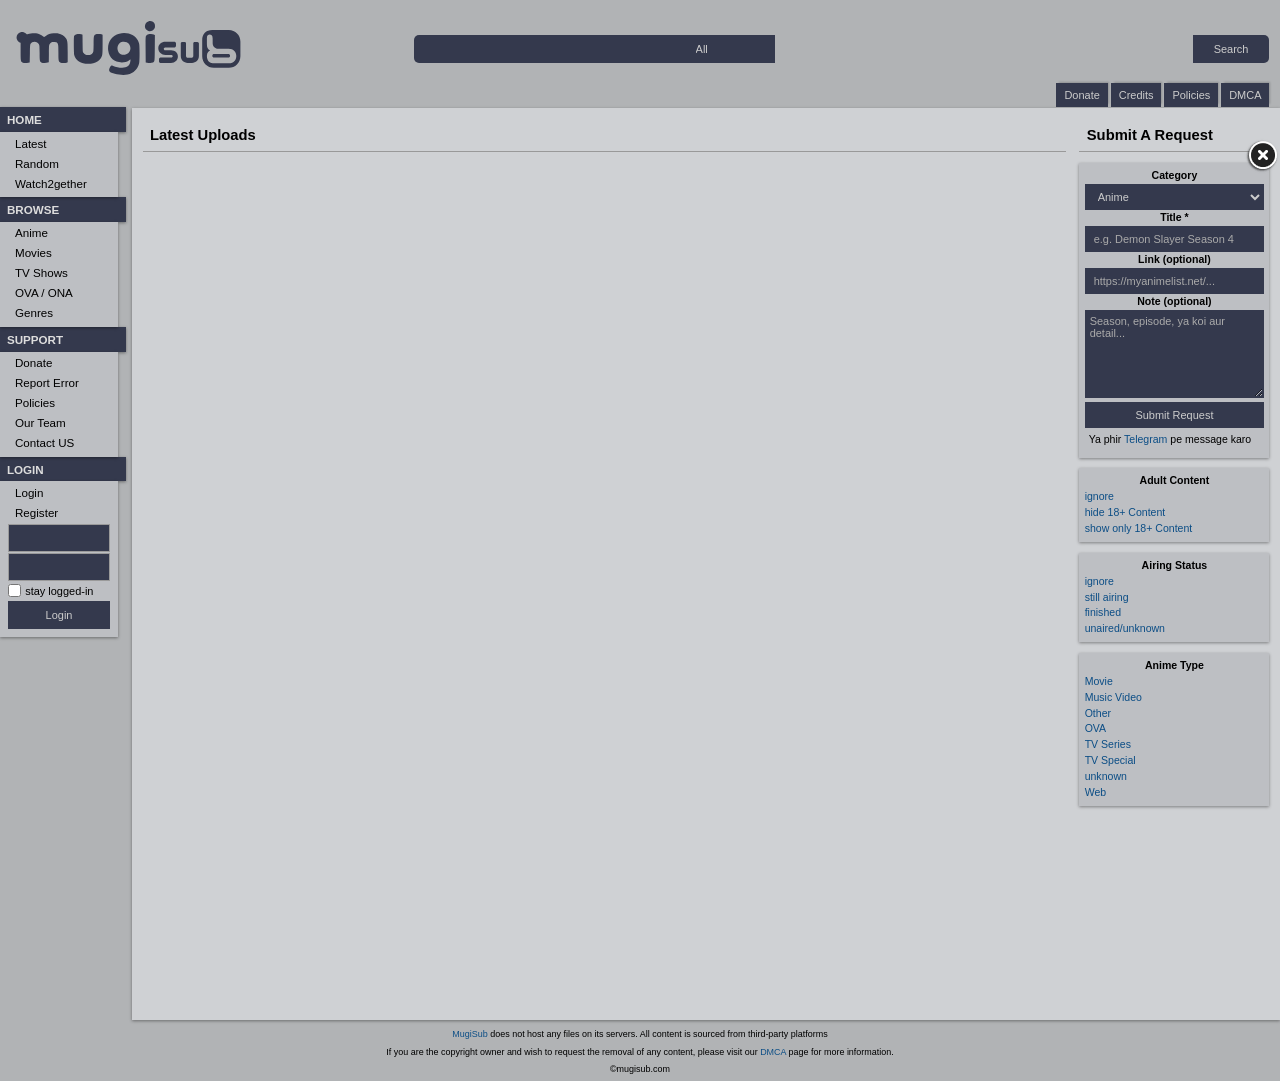
==== commit 721ac734: "Add files via upload" ====
--- a/index.html
+++ b/index.html
@@ -4,287 +4,202 @@
     <meta charset="UTF-8" />
     <meta name="viewport" content="width=device-width, initial-scale=1" />
     <title>MugiSUB - Anime with Subtitles</title>
-    <meta
-      property="og:description"Home
-      name="description"
-      content="Looking for anime subtitles? MugiSUB is the right place for you. MugiSUB is a fansubbing group providing you with accurate, high-quality subtitles for anime — completely free.,,"
-    />
+    <meta property="og:description" name="description"
+      content="Looking for anime subtitles? MugiSUB is the right place for you." />
     <meta name="robots" content="index, follow" />
-    
-    <!--mine-->
     <link rel="stylesheet" href="https://cdnjs.cloudflare.com/ajax/libs/font-awesome/5.15.4/css/all.min.css">
-    <link rel="stylesheet" href="mugistyles.css"
-      type="text/css" 
-      title="Style"/>
+    <link rel="stylesheet" href="mugistyles.css" type="text/css" title="Style"/>
     <link rel="stylesheet" href="request.css">
-
-    <!--mine-->
-
-
-
-
-    <link
-      rel="apple-touch-icon"
-      sizes="180x180"
-      href=img.mugis/logos//touch/apple-touch-icon.png"
-    />
-    <link
-      rel="icon"
-      type="image/png"
-      sizes="32x32"
-      href=img.mugis/logos/touch/favicon-32x32.png"
-    />
-    <link
-      rel="icon"
-      type="image/png"
-      sizes="16x16"
-      href=img.mugis/logos/touch/favicon-16x16.png
-    />
-    <link
-      rel="manifest"
-      href=site.webmanifest"
-    />
-    <link
-      rel="mask-icon"
-      href=img.mugis/logos/touch/safari-pinned-tab.svg"
-      color="#e18e3c"
-    />
-    <link
-      rel="shortcut icon"
-      href=img.mugis/logos/touch/favicon.ico"
-    />
-    
-    <link
-      rel="search"
-      type="application/opensearchdescription+xml"
-      href="/opensearch.xml"
-      title="MugiSUB"
-    />
-  
-<meta name="apple-mobile-web-app-title" content="MugiSUB"/>
-<meta name="application-name" content="MugiSUB"/>
-<meta name="msapplication-TileColor" content="#34394d"/>
-    <meta
-      name="msapplication-config"
-      content=img.mugis/logos/touch/browserconfig.xml"
-    />
-  <meta name="theme-color" content="#34394d" />
-<meta name="twitter:card" content="summary" />
-<meta name="twitter:site" content="@MugiSUB" />
-<meta name="twitter:creator" content="@MugiSUB" />
-<meta property="og:title" content="Anime Subtitles - MugiSUB" />
-    
-     
-    
-
-
-<!-- mine -->
-<script defer src="mugi-filter-menu.js"></script>
-<script defer src="mugi-image-preview.js"></script>
-<script src="request.js"></script>
-<!-- mine -->
-
+    <link rel="apple-touch-icon" sizes="180x180" href="img.mugis/logos/touch/apple-touch-icon.png" />
+    <link rel="icon" type="image/png" sizes="32x32" href="img.mugis/logos/touch/favicon-32x32.png" />
+    <link rel="icon" type="image/png" sizes="16x16" href="img.mugis/logos/touch/favicon-16x16.png" />
+    <link rel="manifest" href="site.webmanifest" />
+    <link rel="mask-icon" href="img.mugis/logos/touch/safari-pinned-tab.svg" color="#e18e3c" />
+    <link rel="shortcut icon" href="img.mugis/logos/touch/favicon.ico" />
+    <link rel="search" type="application/opensearchdescription+xml" href="/opensearch.xml" title="MugiSUB" />
+    <meta name="apple-mobile-web-app-title" content="MugiSUB"/>
+    <meta name="application-name" content="MugiSUB"/>
+    <meta name="msapplication-TileColor" content="#34394d"/>
+    <meta name="msapplication-config" content="img.mugis/logos/touch/browserconfig.xml" />
+    <meta name="theme-color" content="#34394d" />
+    <meta name="twitter:card" content="summary" />
+    <meta name="twitter:site" content="@MugiSUB" />
+    <meta name="twitter:creator" content="@MugiSUB" />
+    <meta property="og:title" content="Anime Subtitles - MugiSUB" />
+    <script defer src="mugi-filter-menu.js"></script>
+    <script defer src="mugi-image-preview.js"></script>
+    <script src="request.js"></script>
   </head>
-  <body id="mugisub" class="landing">
-    <!--Hint ON top-->
+
+  <!-- ROOT BODY: id=ms-root, class=ms-pg-home (landing page identifier) -->
+  <body id="ms-root" class="ms-pg-home">
+
+    <!-- TOP HINT BAR (disabled) — shows site announcements above navbar -->
     <!--
-    <div id="layout-hint" class="hint">
-      <span class="head">HINT:</span>
-      <span class="msg"
-        >Confused? Take a look at the
-        <a href="https://mugisub.com/wiki">MugiSUB Wiki</a> or visit us on
-        <a href="https://t.me/MugiSUB">Telegram</a>.</span
-      >
+    <div id="ms-topbar" class="ms-alert">
+      <span class="ms-alert-head">HINT:</span>
+      <span class="ms-alert-msg">Confused? Visit <a href="https://mugisub.com/wiki">Wiki</a></span>
     </div>
     -->
 
-
-
-
-   <!--side-navbar-start-->
-<div id="layout-nav" class="landing_nav">
-  <ul id="layout-menu" class="landing_menu">
-
-    <!-- HOME -->
-    <li class="sub-menu main" title="Menu">
-      <span class="tab">HOME</span>
-      <ul id="menu-main">
-        <li class="main">
-          <a title="Landing Page" href="/"><span class="text">Main</span></a>
-        </li>
-        <li class="Latest Releases">
-          <a title="Latest Releases" href="/latest"><span class="text">Latest</span></a>
-        </li>
-        <li class="Random">
-          <a title="Random Watch" href="/random"><span class="text">Random</span></a>
-        </li>
-        <li class="Watch2gether">
-          <a title="Watch with friends" href="/Watch2gether"><span class="text">Watch2gether</span></a>
-        </li>
-      </ul>
-      <span></span>
-    </li>
-
-    <!-- Browse -->
-    <li class="sub-menu listings" title="Content">
-      <span class="tab">BROWSE</span>
-      <ul id="menu-lists">
-        <li class="anime">
-          <a title="All Anime" href="/anime"><span class="text">Anime</span></a>
-        </li>
-        <li class="movies">
-          <a title="Movies" href="/anime/movies"><span class="text">Movies</span></a>
-        </li>
-        <li class="tv">
-          <a title="Tv Show" href="/anime/movies"><span class="text">TV Shows</span></a>
-        </li>
-        <li class="ova">
-          <a title="OVA / ONA" href="/anime/ova"><span class="text">OVA / ONA</span></a>
-        </li>
-        <li class="genres">
-          <a title="Browse by Genre" href="/genres"><span class="text">Genres</span></a>
-        </li>
-      </ul>
-      <span></span>
-    </li>
-
-    <!-- SUPPORT -->
-    <li class="sub-menu support" title="Releases">
-      <span class="tab">SUPPORT</span>
-      <ul id="menu-terms">
-        <li class="Donate">
-          <a title="Donate to MugiSUB" href="/donation"><span class="text">Donate</span></a>
-        </li>
-        <li class="Report">
-          <a title="Report an Error" href="/report"><span class="text">Report Error</span></a>
-        </li>
-        <li class="Policies">
-          <a title="Privacy Policy" href="/policy"><span class="text">Policies</span></a>
-        </li>
-        <li class="Staff">
-          <a title="MugiSUB Team" href="/about"><span class="text">Our Team</span></a>
-        </li>
-        <li class="Contact">
-          <a title="Contact Team" href="/about"><span class="text">Contact US</span></a>
-        </li>
-      </ul>
-      <span></span>
-    </li>
-
-
-    <!-- DMCA / LOGIN -->
-    <li class="sub-menu login" title="Register or login">
-      <span class="tab">LOGIN</span>
-      <form action="/api/action" method="post">
-        <div>
-          <fieldset>
-            <input type="hidden" name="show" value="landing" />
-            <input type="hidden" name="do" value="landing" />
-          </fieldset>
-          <ul id="menu-login">
-            <li id="user-login">
-  <a title="Show login page" href="/user/login"
-    ><span class="text">Login</span></a
-  >
-</li>
-<li id="user-signup">
-  <a title="Register now" href="/user/register"
-    ><span class="text">Register</span></a
-  >
-</li>
-            <li id="user-xname" class="user-xname" title="User name">
-              <span
-                ><input
-                  name="xuser"
-                  class="text"
-                  maxlength="16"
-                  type="text"
-                  value=""
-              /></span>
-            </li>
-            <li id="user-xpass" class="user-xpass" title="Password">
-              <span
-                ><input
-                  name="xpass"
-                  class="text"
-                  maxlength="64"
-                  type="password"
-              /></span>
-            </li>
-            <li id="user-xkeep" class="user-xkeep" title="Remember login data">
-              <span
-                ><label
-                  ><input
-                    name="xdoautologin"
-                    type="checkbox"
-                    check="check"
-                  />
-                  <span>stay logged-in</span></label
-                ></span
-              >
-            </li>
-            <li id="user-xauth" class="user-xauth" title="Login">
-              <span
-                ><button
-                  class="login"
-                  name="do.auth"
-                  type="submit"
-                  value="login"
-                >
-                  <span>Login</span>
-                </button></span
-              >
+    <!-- ═══════════════════════════════════════════
+         SIDE NAVIGATION + SEARCH BAR WRAPPER
+         id=ms-sidenav — contains navlist, divider, searchbar
+    ════════════════════════════════════════════ -->
+    <div id="ms-sidenav" class="ms-nav-wrap">
+
+      <!-- MAIN NAV UL: id=ms-navlist — all top-level nav groups sit here -->
+      <ul id="ms-navlist" class="ms-nav-menu">
+
+        <!-- NAV GROUP: HOME — main, latest, random, watch2gether links -->
+        <li class="ms-nav-group ms-grp-home" title="Menu">
+          <span class="ms-nav-tab">HOME</span>
+          <ul id="ms-home-links">
+            <li class="ms-grp-home">
+              <a title="Landing Page" href="/"><span class="ms-link-text">Main</span></a>
+            </li>
+            <li class="ms-grp-latest">
+              <a title="Latest Releases" href="/latest"><span class="ms-link-text">Latest</span></a>
+            </li>
+            <li class="ms-grp-random">
+              <a title="Random Watch" href="/random"><span class="ms-link-text">Random</span></a>
+            </li>
+            <li class="ms-grp-w2g">
+              <a title="Watch with friends" href="/Watch2gether"><span class="ms-link-text">Watch2gether</span></a>
             </li>
           </ul>
           <span></span>
-        </div>
-      </form>
-    </li>
-
-  </ul>
-<!--side-navbar-end-->
-
-
-
-
-<!--Search-bar-full-code-start-->
-      <div class="menu_hr"></div>
-      <div id="layout-search" class="landing_search">
-        <div
-          class="search container"
-          itemscope
-          itemtype="https://schema.org/WebSite"
-        >
-          <span class="hide" itemprop="name">MugiSub</span>
-          <a
-            class="hide"
-            rel="canonical"
-            href="https://mugisub.com"
-            itemprop="url"
-          ></a>
-          <form
-            action="#"
-            method="get"
-            onsubmit="return false;"
-            itemprop="potentialAction"
-            itemscope
-            itemtype="https://schema.org/SearchAction"
-          >
-            <div
-              itemprop="target"
-              content="https://mugisub.com/search/?q={mugi.search}&amp;do.search=1"
-            >
+        </li>
+
+        <!-- NAV GROUP: BROWSE — anime, movies, tv, ova, genres -->
+        <li class="ms-nav-group ms-grp-browse" title="Content">
+          <span class="ms-nav-tab">BROWSE</span>
+          <ul id="ms-browse-links">
+            <li class="ms-grp-anime">
+              <a title="All Anime" href="/anime"><span class="ms-link-text">Anime</span></a>
+            </li>
+            <li class="ms-grp-movies">
+              <a title="Movies" href="/anime/movies"><span class="ms-link-text">Movies</span></a>
+            </li>
+            <li class="ms-grp-tv">
+              <a title="Tv Show" href="/anime/movies"><span class="ms-link-text">TV Shows</span></a>
+            </li>
+            <li class="ms-grp-ova">
+              <a title="OVA / ONA" href="/anime/ova"><span class="ms-link-text">OVA / ONA</span></a>
+            </li>
+            <li class="ms-grp-genres">
+              <a title="Browse by Genre" href="/genres"><span class="ms-link-text">Genres</span></a>
+            </li>
+          </ul>
+          <span></span>
+        </li>
+
+        <!-- NAV GROUP: SUPPORT — donate, report, policies, staff, contact -->
+        <li class="ms-nav-group ms-grp-support" title="Releases">
+          <span class="ms-nav-tab">SUPPORT</span>
+          <ul id="ms-support-links">
+            <li class="ms-grp-donate">
+              <a title="Donate to MugiSUB" href="/donation"><span class="ms-link-text">Donate</span></a>
+            </li>
+            <li class="ms-grp-report">
+              <a title="Report an Error" href="/report"><span class="ms-link-text">Report Error</span></a>
+            </li>
+            <li class="ms-grp-policy">
+              <a title="Privacy Policy" href="/policy"><span class="ms-link-text">Policies</span></a>
+            </li>
+            <li class="ms-grp-staff">
+              <a title="MugiSUB Team" href="/about"><span class="ms-link-text">Our Team</span></a>
+            </li>
+            <li class="ms-grp-contact">
+              <a title="Contact Team" href="/about"><span class="ms-link-text">Contact US</span></a>
+            </li>
+          </ul>
+          <span></span>
+        </li>
+
+        <!-- NAV GROUP: LOGIN — username, password, keep-logged, auth button -->
+        <li class="ms-nav-group ms-grp-login" title="Register or login">
+          <span class="ms-nav-tab">LOGIN</span>
+          <form action="/api/action" method="post">
+            <div>
+              <fieldset>
+                <input type="hidden" name="show" value="landing" />
+                <input type="hidden" name="do" value="landing" />
+              </fieldset>
+              <ul id="ms-login-links">
+                <!-- Login / Register links (shown when logged out) -->
+                <li id="ms-btn-login">
+                  <a title="Show login page" href="/user/login"><span class="ms-link-text">Login</span></a>
+                </li>
+                <li id="ms-btn-signup">
+                  <a title="Register now" href="/user/register"><span class="ms-link-text">Register</span></a>
+                </li>
+                <!-- Username input field -->
+                <li id="ms-field-user" class="ms-field-user" title="User name">
+                  <span>
+                    <input name="xuser" class="ms-link-text" maxlength="16" type="text" value="" />
+                  </span>
+                </li>
+                <!-- Password input field -->
+                <li id="ms-field-pass" class="ms-field-pass" title="Password">
+                  <span>
+                    <input name="xpass" class="ms-link-text" maxlength="64" type="password" />
+                  </span>
+                </li>
+                <!-- Stay logged-in checkbox -->
+                <li id="ms-field-keep" class="ms-field-keep" title="Remember login data">
+                  <span>
+                    <label>
+                      <input name="xdoautologin" type="checkbox" check="check" />
+                      <span>stay logged-in</span>
+                    </label>
+                  </span>
+                </li>
+                <!-- Submit / login button -->
+                <li id="ms-field-auth" class="ms-field-auth" title="Login">
+                  <span>
+                    <button class="ms-btn-login" name="do.auth" type="submit" value="login">
+                      <span>Login</span>
+                    </button>
+                  </span>
+                </li>
+              </ul>
+              <span></span>
+            </div>
+          </form>
+        </li>
+
+      </ul>
+      <!-- /ms-navlist -->
+
+      <!-- NAV DIVIDER: horizontal rule between nav and search -->
+      <div class="ms-nav-divider"></div>
+
+      <!-- ═══════════════════════════════════════════
+           SEARCH BAR: id=ms-searchbar
+           Contains logo (via CSS background), search input,
+           category select, and search button
+      ════════════════════════════════════════════ -->
+      <div id="ms-searchbar" class="ms-search-wrap landing_search">
+        <div class="ms-search-inner search container" itemscope itemtype="https://schema.org/WebSite">
+          <span class="ms-hidden" itemprop="name">MugiSub</span>
+          <a class="ms-hidden" rel="canonical" href="https://mugisub.com" itemprop="url"></a>
+          <form action="#" method="get" onsubmit="return false;"
+            itemprop="potentialAction" itemscope itemtype="https://schema.org/SearchAction">
+            <div itemprop="target" content="https://mugisub.com/search/?q={mugi.search}&amp;do.search=1">
+              <!-- Search text input -->
               <input
                 itemprop="query-input"
-                id="layout-searchbox"
+                id="ms-search-input"
                 accesskey="s"
                 type="text"
                 name="mugi.search"
                 value=""
-                class="text"
+                class="ms-search-text text"
               />
-              <select name="show" id="layout-searchselect" size="1">
-                <option value="search"selected="selected">All</option>
+              <!-- Category dropdown -->
+              <select name="show" id="ms-search-select" size="1">
+                <option value="search" selected="selected">All</option>
                 <option value="animelist">Anime</option>
                 <option value="characterlist">Character</option>
                 <option value="clublist">Club</option>
@@ -297,12 +212,8 @@
                 <option value="taglist">Tags</option>
                 <option value="userlist">User</option>
               </select>
-              <button
-                type="submit"
-                name="do.search"
-                value="1"
-                class="submit search">
-              
+              <!-- Search submit button -->
+              <button type="submit" name="do.search" value="1" class="ms-btn-search submit search">
                 Search
               </button>
               <fieldset>
@@ -310,208 +221,214 @@
               </fieldset>
             </div>
           </form>
-          <form class="random" action="#" method="get" onsubmit="return false;">
-     
+          <form class="ms-form-random" action="#" method="get" onsubmit="return false;"></form>
         </div>
       </div>
+      <!-- /ms-searchbar -->
+
     </div>
-    <!--layout-tabs-->
-   <div id="layout-content">
-	<div id="layout-tabs">
-		<ul class="main-tabs">
-			<li class="g_odd file"><span><a href="/latest/anime/release"><span class="text">Donate</span></a></span></li>
-			<li class="completed"><span><a href="/latest/anime/release/complete"><span class="text">Credits</span></a></span></li>
-			<li class="g_odd hotanime"><span><a href="/latest/anime/popular"><span class="text">Policies</span></a></span></li>
-			<li class="anime"><span><a href="/latest/anime"><span class="text">DMCA</span></a></span></li>
-        <!--HideSome Upper Tabs -->
-    <!--
-      <li class="g_odd sequel"><span><a href="/latest/anime/relation"><span class="text">related anime</span></a></span></li>
-			<li class="recs"><span><a href="/latest/anime/recommendation"><span class="text">recommendations</span></a></span></li>
-			<li class="g_odd reviews"><span><a href="/latest/anime/review"><span class="text">reviews</span></a></span></li>
-			<li class="similaranime"><span><a href="/latest/anime/similar"><span class="text">similar anime</span></a></span></li>
-			<li class="g_odd customise"><span><a href="/latest/customise"><span class="text">customise</span></a></span></li>
-      -->
-		</ul> 
-	</div>
-  
-      <!--layout-tabs-->
-	<div id="layout-main">
-<div class="g_breadcrumbs hide" itemscope itemtype="https://schema.org/BreadcrumbList">
-	<div class="node" itemprop="itemListElement" itemscope itemtype="https://schema.org/ListItem">
-		<meta itemprop="position" content="1"/>
-		<a href="https://mugisub.com" itemprop="item"><span itemprop="name">Main</span></a>
-	</div>
-	<div class="node" itemprop="itemListElement" itemscope itemtype="https://schema.org/ListItem">
-		<meta itemprop="position" content="2"/>
-		<a href="https://mugisub.com/anime" itemprop="item"><span itemprop="name">Anime</span></a>
-	</div>
-</div>
-<!--Search-bar-full-code-end-->
-
-
-
-<!--Anime-list-upper-start-->
-<!--Anime-list-upper-end-->
-
-
-
-
-<!--Side-Filter-Start-->
-<div class="g_bubblewrap nowrap g_section">
-  <div class="right g_filter hassettings">
-    <div class="g_bubble flap hide" title="click to show the filter menu">Ask</div>
-    <div class="content">
-      <span title="Hide Filter" class="fancybox-item fancybox-close"></span>
-
- <div class="g_section filters">
-  <h2><span>Submit a Request</span></h2>
-
-  <form id="request-form">
-
-    <ul class="g_bubblewrap">
-      <li class="g_odd g_bubble">
-
-        <h3>Category</h3>
-        <div class="g_boxwrap">
-          <label>
-            <select id="req-category">
-              <option value="anime" selected="selected">Anime</option>
-              <option value="movie">Movies</option>
-              <option value="tv">TV Shows</option>
-            </select>
-          </label>
+    <!-- /ms-sidenav -->
+
+    <!-- ═══════════════════════════════════════════
+         MAIN CONTENT AREA: id=ms-content
+         Wraps tabbar + main column
+    ════════════════════════════════════════════ -->
+    <div id="ms-content">
+
+      <!-- TOP TABS: id=ms-tabbar — horizontal page tabs (Donate, Credits, etc.) -->
+      <div id="ms-tabbar">
+        <ul class="ms-tabs">
+          <li class="ms-tab-odd ms-tab-file">
+            <span><a href="/latest/anime/release"><span class="ms-link-text">Donate</span></a></span>
+          </li>
+          <li class="ms-tab-completed">
+            <span><a href="/latest/anime/release/complete"><span class="ms-link-text">Credits</span></a></span>
+          </li>
+          <li class="ms-tab-odd ms-tab-hot">
+            <span><a href="/latest/anime/popular"><span class="ms-link-text">Policies</span></a></span>
+          </li>
+          <li class="ms-tab-anime">
+            <span><a href="/latest/anime"><span class="ms-link-text">DMCA</span></a></span>
+          </li>
+        </ul>
+      </div>
+      <!-- /ms-tabbar -->
+
+      <!-- PRIMARY CONTENT: id=ms-main -->
+      <div id="ms-main">
+
+        <!-- BREADCRUMB: ms-breadcrumb — schema.org breadcrumb, hidden on home -->
+        <div class="ms-breadcrumb ms-hidden" itemscope itemtype="https://schema.org/BreadcrumbList">
+          <div class="ms-bc-node" itemprop="itemListElement" itemscope itemtype="https://schema.org/ListItem">
+            <meta itemprop="position" content="1"/>
+            <a href="https://mugisub.com" itemprop="item"><span itemprop="name">Main</span></a>
+          </div>
+          <div class="ms-bc-node" itemprop="itemListElement" itemscope itemtype="https://schema.org/ListItem">
+            <meta itemprop="position" content="2"/>
+            <a href="https://mugisub.com/anime" itemprop="item"><span itemprop="name">Anime</span></a>
+          </div>
         </div>
 
-        <h3 id="req-title-label">Title <span class="req-star">*</span></h3>
-        <div class="g_boxwrap">
-          <input class="req-input" type="text" required
-            id="req-title"
-            placeholder="e.g. Demon Slayer Season 4" />
-        </div>
-
-        <h3>Link <span class="req-optional">(optional)</span></h3>
-        <div class="g_boxwrap">
-          <input class="req-input" type="url" id="req-link"
-            placeholder="https://myanimelist.net/..." />
-        </div>
-
-        <h3>Note <span class="req-optional">(optional)</span></h3>
-        <div class="g_boxwrap">
-          <textarea class="req-input req-textarea" rows="4"
-            id="req-note"
-            placeholder="Season, episode, ya koi aur detail..."></textarea>
-        </div>
-
-        <div class="g_boxwrap">
-          <button type="submit" class="req-submit">Submit Request</button>
-          <p class="req-hint">
-            Ya phir <a href="https://t.me/MugiSUB">Telegram</a> pe message karo
-          </p>
-        </div>
-
-      </li>
-  <li class="g_odd g_bubble">
-    <div class="g_boxwrap">
-      <h3>Adult Content</h3>
-      <ul class="filter-list">
-        <li><a href="/content/ignore">ignore</a></li>
-        <li><a href="/content/hide-18-plus">hide 18+ Content</a></li>
-        <li><a href="/content/only-18-plus">show only 18+ Content</a></li>
-      </ul>
-    </div>
-  </li>
-
-  <li class="g_bubble">
-    <div class="g_boxwrap">
-      <h3>Airing Status</h3>
-      <ul class="filter-list">
-        <li><a href="/airing/ignore">ignore</a></li>
-        <li><a href="/airing/still-airing">still airing</a></li>
-        <li><a href="/airing/finished">finished</a></li>
-        <li><a href="/airing/unaired">unaired/unknown</a></li>
-      </ul>
-    </div>
-  </li>
-
-  <li class="g_odd g_bubble">
-    <h3>Anime Type</h3>
-    <div class="g_boxwrap">
-      <ul class="filter-list">
-        <li><a href="/type/movie">Movie</a></li>
-        <li><a href="/type/musicvideo">Music Video</a></li>
-        <li><a href="/type/other">Other</a></li>
-        <li><a href="/type/ova">OVA</a></li>
-        <li><a href="/type/tvseries">TV Series</a></li>
-        <li><a href="/type/tvspecial">TV Special</a></li>
-        <li><a href="/type/unknown">unknown</a></li>
-        <li><a href="/type/web">Web</a></li>
-      </ul>
-    </div>
-  </li>
-
-  
-</ul>
-</div>
-</form>
-</div>
-</div>
-  <!--Side-Filte-END-->
-
-               <!--Main-Content-poster-start-->      
-              <div class="container">
-              <div class="g_section">
-                <h2><span>Latest Uploads</span></h2>
-                <!--main-content-poster-end-here-->
-                </div>
+        <!-- ═══════════════════════════════════════════
+             FILTER + CONTENT ROW
+             ms-flex-row ms-nowrap ms-section —
+             side filter on right, content on left
+        ════════════════════════════════════════════ -->
+        <div class="ms-flex-row ms-nowrap ms-section">
+
+          <!-- SIDE FILTER PANEL: ms-filter ms-filter-right ms-has-settings
+               Collapsible filter with request form + content filters -->
+          <div class="ms-filter ms-filter-right ms-has-settings g_filter right hassettings">
+
+            <!-- Filter toggle flap (shown when filter is closed) -->
+            <div class="ms-filter-tab ms-hidden g_bubble flap hide" title="click to show the filter menu">Ask</div>
+
+            <!-- Filter body (all filter content inside) -->
+            <div class="ms-filter-body content">
+
+              <!-- Close button (X) for filter panel -->
+              <span title="Hide Filter" class="ms-close-icon fancybox-item fancybox-close"></span>
+
+              <!-- FILTER CONTENT: ms-section ms-filters -->
+              <div class="ms-section ms-filters">
+                <h2><span>Submit a Request</span></h2>
+
+                <!-- REQUEST FORM: id=ms-req-form -->
+                <form id="ms-req-form">
+                  <ul class="ms-flex-row">
+
+                    <!-- REQUEST FIELDS: category, title, link, note, submit -->
+                    <li class="ms-row-odd ms-bubble">
+                      <h3>Category</h3>
+                      <div class="ms-input-wrap">
+                        <label>
+                          <select id="ms-req-cat">
+                            <option value="anime" selected="selected">Anime</option>
+                            <option value="movie">Movies</option>
+                            <option value="tv">TV Shows</option>
+                          </select>
+                        </label>
+                      </div>
+
+                      <h3 id="ms-req-title-lbl">Title <span class="ms-req-star">*</span></h3>
+                      <div class="ms-input-wrap">
+                        <input class="ms-req-input" type="text" required
+                          id="ms-req-title" placeholder="e.g. Demon Slayer Season 4" />
+                      </div>
+
+                      <h3>Link <span class="ms-req-optional">(optional)</span></h3>
+                      <div class="ms-input-wrap">
+                        <input class="ms-req-input" type="url" id="ms-req-link"
+                          placeholder="https://myanimelist.net/..." />
+                      </div>
+
+                      <h3>Note <span class="ms-req-optional">(optional)</span></h3>
+                      <div class="ms-input-wrap">
+                        <textarea class="ms-req-input ms-req-area" rows="4"
+                          id="ms-req-note" placeholder="Season, episode, ya koi aur detail..."></textarea>
+                      </div>
+
+                      <div class="ms-input-wrap">
+                        <button type="submit" class="ms-req-submit">Submit Request</button>
+                        <p class="ms-req-hint">
+                          Ya phir <a href="https://t.me/MugiSUB">Telegram</a> pe message karo
+                        </p>
+                      </div>
+                    </li>
+
+                    <!-- FILTER: Adult content -->
+                    <li class="ms-row-odd ms-bubble">
+                      <div class="ms-input-wrap">
+                        <h3>Adult Content</h3>
+                        <ul class="ms-filter-list">
+                          <li><a href="/content/ignore">ignore</a></li>
+                          <li><a href="/content/hide-18-plus">hide 18+ Content</a></li>
+                          <li><a href="/content/only-18-plus">show only 18+ Content</a></li>
+                        </ul>
+                      </div>
+                    </li>
+
+                    <!-- FILTER: Airing status -->
+                    <li class="ms-bubble">
+                      <div class="ms-input-wrap">
+                        <h3>Airing Status</h3>
+                        <ul class="ms-filter-list">
+                          <li><a href="/airing/ignore">ignore</a></li>
+                          <li><a href="/airing/still-airing">still airing</a></li>
+                          <li><a href="/airing/finished">finished</a></li>
+                          <li><a href="/airing/unaired">unaired/unknown</a></li>
+                        </ul>
+                      </div>
+                    </li>
+
+                    <!-- FILTER: Anime type -->
+                    <li class="ms-row-odd ms-bubble">
+                      <h3>Anime Type</h3>
+                      <div class="ms-input-wrap">
+                        <ul class="ms-filter-list">
+                          <li><a href="/type/movie">Movie</a></li>
+                          <li><a href="/type/musicvideo">Music Video</a></li>
+                          <li><a href="/type/other">Other</a></li>
+                          <li><a href="/type/ova">OVA</a></li>
+                          <li><a href="/type/tvseries">TV Series</a></li>
+                          <li><a href="/type/tvspecial">TV Special</a></li>
+                          <li><a href="/type/unknown">unknown</a></li>
+                          <li><a href="/type/web">Web</a></li>
+                        </ul>
+                      </div>
+                    </li>
+
+                  </ul>
+                </form>
               </div>
+              <!-- /ms-filters -->
+
+            </div>
+            <!-- /ms-filter-body -->
+
+          </div>
+          <!-- /ms-filter -->
+
+          <!-- POSTER AREA: latest anime uploads grid placeholder -->
+          <div class="ms-wrap">
+            <div class="ms-section">
+              <h2><span>Latest Uploads</span></h2>
             </div>
           </div>
 
-<!--Anime-list-down-next-prev-button-start-->
-        
-<!--Anime-list-down-next-prev-button-end-->
-
-
-      <!--g_content-->
-        <div class="g_end"></div>
+        </div>
+        <!-- /ms-flex-row -->
+
+        <!-- END SPACER: clears floats -->
+        <div class="ms-end"></div>
+
       </div>
-      <!--layout-main-->
+      <!-- /ms-main -->
+
     </div>
-    <!--layout-content-->
-
-
-<!--Footer-layout-start-->
-    <div id="layout-footer">
+    <!-- /ms-content -->
+
+    <!-- ═══════════════════════════════════════════
+         FOOTER: id=ms-footer
+         Copyright, DMCA notice, schema.org org markup
+    ════════════════════════════════════════════ -->
+    <div id="ms-footer">
       <p>
-        <a href="/" property="cc:attributionName">MugiSub</a> does not host any files on its servers. All content is sourced from third-party platforms
-        
+        <a href="/" property="cc:attributionName">MugiSub</a>
+        does not host any files on its servers. All content is sourced from third-party platforms
       </p>
       <p>
-        If you are the copyright owner and wish to request the removal of any content, please visit our <a
-        rel="license"
-        href="/dmca"
-        >DMCA</a
-      >. page for more information.
-        
+        If you are the copyright owner and wish to request the removal of any content, please visit our
+        <a rel="license" href="/dmca">DMCA</a> page for more information.
       </p>
-
-
-
-
-      
       <div itemscope itemtype="https://schema.org/Organization">
-        <a class="hide" itemprop="url" href="https://mugisub.com">Home</a>
-        <img
-          loading="lazy"
-          class="hide"
-          alt="MugiSUB"
-          itemprop="logo"
-          src=img.mugis/logos/touch/android-chrome-512x512.png"
-        />
-        <span class="hide" itemprop="name">MugiSUB</span>
-   <!-- Footer icon -->
-        </div>
+        <a class="ms-hidden" itemprop="url" href="https://mugisub.com">Home</a>
+        <img loading="lazy" class="ms-hidden" alt="MugiSUB" itemprop="logo"
+          src="img.mugis/logos/touch/android-chrome-512x512.png" />
+        <span class="ms-hidden" itemprop="name">MugiSUB</span>
       </div>
     </div>
+    <!-- /ms-footer -->
+
   </body>
 </html>
--- a/mugistyles.css
+++ b/mugistyles.css
@@ -1,4122 +1,2319 @@
-body,
-div,
-fieldset,
-form,
-h1,
-h2,
-h3,
-h4,
-input,
-li,
-p,
-td,
-textarea,
-th,
-ul {
-    margin: 0;
-    padding: 0
-}
-
+/* ================================================================
+   MUGISUB STYLESHEET — mugistyles.css
+   Own class/ID names with ms- prefix
+   Comments explain every section's purpose
+   ================================================================ */
+
+
+/* ────────────────────────────────────────────────────────────────
+   RESET — strips browser default margins/padding from block elements
+   ──────────────────────────────────────────────────────────────── */
+body, div, fieldset, form, h1, h2, h3, h4,
+input, li, p, td, textarea, th, ul {
+  margin: 0;
+  padding: 0;
+}
+
+/* TABLE reset — consistent border model across browsers */
 table {
-    border-collapse: separate;
-    -border-collapse: collapse;
-    border-spacing: 0
-}
-
-fieldset,
-img {
-    border: 0
-}
-
-code,
-th,
-var {
-    font-style: normal;
-    font-weight: normal
-}
-
-ul {
-    list-style: none
-}
-
-th {
-    text-align: left
-}
-
-h1,
-h2,
-h3,
-h4 {
-    font-size: 1rem;
-    font-weight: normal
-}
-
-abbr {
-    border: 0
-}
-
-* {
-    color: inherit;
-    font-size: inherit;
-    font-family: inherit
-}
-
-body,
-div,
-form,
-html,
-table {
-    left: 0
-}
-
-td,
-th {
-    padding: 1px 2px
-}
-
-p,
-textarea {
-    padding: 4px
-}
-
-span {
-    display: inline
-}
-
-fieldset {
-    display: none
-}
-
-ul {
-    list-style-type: none
-}
-
-
-#layout-search input.text,
-#layout-search select,
-#layout-search .submit {
-    border: none !important;
-    outline: none !important;
-    box-shadow: none !important;
-    -webkit-appearance: none;
-    -moz-appearance: none;
-    appearance: none
-}
-
-#layout-search input.text {
-    border-radius: 5px 0 0 5px
-}
-
-#layout-search select {
-    border-radius: 0
-}
-
-#layout-search .submit {
-    border-radius: 0 5px 5px 0
-}
-
-
-
-#layout-main table {
-    margin: 0 auto 0 auto
-}
-
-#layout-nav #user-xkeep input,
-#layout-nav #user-xkeep2 input {
-    border: 0;
-    width: auto
-}
-
-.hide {
-    display: none !important
-}
-
-#layout-menu li.sub-menu span.tab,
-#layout-tabs {
-    display: none
-}
-
-#layout-menu li.sub-menu span.tab {
-    position: absolute
-}
-
-#layout-main .g_list,
-#layout-main .g_msg,
-#layout-main .g_section,
-#layout-main h1 {
-    margin-bottom: 1em
-}
-
-#layout-main table+.g_list {
-    margin-top: 1em
-}
-
-#layout-main .g_end {
-    padding: 0;
-    margin: 0;
-    clear: right;
-    border: 0
-}
-
-#layout-main .g_list,
-#layout-main .g_section {
-    clear: both
-}
-
-#layout-main .g_list.type {
-    float: left
-}
-
-#layout-main div table td.name .icons,
-#layout-main div table td.title .icons,
-#layout-main div.anime_all div.info tr.official td.value .icons {
-    float: right
-}
-
-#layout-main div table td.title .icons.language {
-    float: left;
-    padding-right: .3em
-}
-
-#layout-main div table td.name .icons.tooltip {
-    vertical-align: bottom;
-    float: none
-}
-
-#layout-main .g_bubble.box .name .icons.tooltip+a,
-#layout-main div table td.name .icons.tooltip+a {
-    line-height: 16px
-}
-
-#layout-main div.anime_all div.info div.extra div td.name a+.icons.tooltip,
-#layout-main div.anime_all table.songlist td.creator>a+.icons.tooltip {
-    padding-top: .2em
-}
-
-#layout-main .icons .i_icon,
-#layout-main div.anime_all div.episodes td.action .i_icon {
-    float: left
-}
-
-#layout-main .icons.right .i_icon {
-    float: right
-}
-
-#layout-hint {
-    position: absolute;
-    top: 0;
-    width: calc(100% - 2.2em);
-    text-align: center;
-    z-index: 110;
-    padding: .25em 1em
-}
-
-table+select {
-    margin-top: 1em
-}
-
-.g_info ul {
-    text-align: center
-}
-
-#layout-footer {
-    text-align: center;
-    padding: .5em 0
-}
-
-#layout-main .g_section>form>h2,
-#layout-main .g_section>h2 {
-    padding: 0;
-    text-align: left;
-    margin-bottom: .4em
-}
-
-.g_section>form>h2>span,
-.g_section>h2>span {
-    display: block;
-    padding: .25em .5em
-}
-
-.g_section>h2+.container+h2,
-.g_section>h2+.edit_actions+.container+h2 {
-    margin-top: 1.2em
-}
-
-h1+.icons {
-    margin-top: -4em;
-    margin-right: 1em
-}
-
+  border-collapse: separate;
+  border-spacing: 0;
+}
+
+/* FIELDSET / IMG — remove default borders */
+fieldset, img { border: 0; }
+
+/* CODE / TH / VAR — remove italic/bold browser defaults */
+code, th, var { font-style: normal; font-weight: normal; }
+
+/* UL — remove bullet list style globally */
+ul { list-style: none; }
+
+/* TH — left-align table headers by default */
+th { text-align: left; }
+
+/* HEADINGS — flatten size and weight; override per component */
+h1, h2, h3, h4 { font-size: 1rem; font-weight: normal; }
+
+/* ABBR — remove dotted underline in old browsers */
+abbr { border: 0; }
+
+/* UNIVERSAL — inherit font/color from parent */
+* { color: inherit; font-size: inherit; font-family: inherit; }
+
+/* HTML/BODY/DIV/FORM/TABLE — always start from left edge */
+body, div, form, html, table { left: 0; }
+
+/* TD/TH — minimal padding */
+td, th { padding: 1px 2px; }
+
+/* P / TEXTAREA — small padding */
+p, textarea { padding: 4px; }
+
+/* SPAN — inline by default */
+span { display: inline; }
+
+/* FIELDSET — hidden (used for hidden inputs) */
+fieldset { display: none; }
+
+/* UL — remove list-style-type (redundant but safe) */
+ul { list-style-type: none; }
+
+
+/* ────────────────────────────────────────────────────────────────
+   SEARCH BAR — strip borders/outlines from inputs inside search
+   #ms-searchbar input, select, .ms-btn-search
+   ──────────────────────────────────────────────────────────────── */
+#ms-searchbar input.ms-search-text,
+#ms-searchbar input.text,
+#ms-searchbar select,
+#ms-searchbar .ms-btn-search,
+#ms-searchbar .submit {
+  border: none !important;
+  outline: none !important;
+  box-shadow: none !important;
+  -webkit-appearance: none;
+  -moz-appearance: none;
+  appearance: none;
+}
+
+/* SEARCH INPUT — left pill shape */
+#ms-searchbar input.ms-search-text,
+#ms-searchbar input.text { border-radius: 5px 0 0 5px; }
+
+/* SEARCH SELECT — no radius (middle segment) */
+#ms-searchbar select { border-radius: 0; }
+
+/* SEARCH BUTTON — right pill shape */
+#ms-searchbar .ms-btn-search,
+#ms-searchbar .submit { border-radius: 0 5px 5px 0; }
+
+
+/* ────────────────────────────────────────────────────────────────
+   LAYOUT MAIN TABLE — center tables inside main content
+   ──────────────────────────────────────────────────────────────── */
+#ms-main table { margin: 0 auto; }
+
+/* KEEP-LOGGED CHECKBOX — remove border, auto width */
+#ms-sidenav #ms-field-keep input { border: 0; width: auto; }
+
+/* HIDDEN UTILITY — force hide any element */
+.ms-hidden { display: none !important; }
+
+/* .hide — JS filter open/close ke liye */
+.hide { display: none !important; }
+
+/* NAV TABS + TABBAR — hidden by default, shown via layout rules */
+#ms-navlist li.ms-nav-group span.ms-nav-tab,
+#ms-tabbar { display: none; }
+
+/* NAV TAB — absolute position for dropdown use */
+#ms-navlist li.ms-nav-group span.ms-nav-tab { position: absolute; }
+
+
+/* ────────────────────────────────────────────────────────────────
+   MAIN CONTENT SECTIONS — spacing for lists, sections, headings
+   ──────────────────────────────────────────────────────────────── */
+#ms-main .ms-list,
+#ms-main .ms-msg,
+#ms-main .ms-section,
+#ms-main h1 { margin-bottom: 1em; }
+
+#ms-main table + .ms-list { margin-top: 1em; }
+
+/* END SPACER — clears floats, no visual presence */
+#ms-main .ms-end { padding: 0; margin: 0; clear: right; border: 0; }
+
+/* SECTION — clear floats */
+#ms-main .ms-list,
+#ms-main .ms-section { clear: both; }
+
+/* TYPE LIST — float left layout */
+#ms-main .ms-list.type { float: left; }
+
+/* TABLE ICONS — float icons right in name/title cells */
+#ms-main div table td.name .icons,
+#ms-main div table td.title .icons { float: right; }
+
+#ms-main div table td.name .icons.tooltip {
+  vertical-align: bottom;
+  float: none;
+}
+
+/* BUBBLE NAME ICONS — align icon next to text */
+#ms-main .ms-bubble.box .name .icons.tooltip + a,
+#ms-main div table td.name .icons.tooltip + a { line-height: 16px; }
+
+/* ICON FLOAT — icons float left inside icon containers */
+#ms-main .icons .i_icon { float: left; }
+#ms-main .icons.right .i_icon { float: right; }
+
+
+/* ────────────────────────────────────────────────────────────────
+   TOP HINT BAR — #ms-topbar (disabled but styled for when enabled)
+   Shows hints/announcements at absolute top
+   ──────────────────────────────────────────────────────────────── */
+#ms-topbar {
+  position: absolute;
+  top: 0;
+  width: calc(100% - 2.2em);
+  text-align: center;
+  z-index: 110;
+  padding: .25em 1em;
+}
+
+table + select { margin-top: 1em; }
+
+/* INFO UL — centered info lists */
+.ms-info ul { text-align: center; }
+
+
+/* ────────────────────────────────────────────────────────────────
+   FOOTER — #ms-footer — centered, small padding
+   ──────────────────────────────────────────────────────────────── */
+#ms-footer { text-align: center; padding: .5em 0; }
+
+
+/* ────────────────────────────────────────────────────────────────
+   SECTION HEADINGS — h2 inside sections, left-aligned with margin
+   ──────────────────────────────────────────────────────────────── */
+#ms-main .ms-section > form > h2,
+#ms-main .ms-section > h2 {
+  padding: 0;
+  text-align: left;
+  margin-bottom: .4em;
+}
+
+/* H2/H4 SPAN — block display with small padding */
+.ms-section > form > h2 > span,
+.ms-section > h2 > span {
+  display: block;
+  padding: .25em .5em;
+}
+
+/* DOUBLE H2 — extra top margin when multiple sections stack */
+.ms-section > h2 + .ms-wrap + h2,
+.ms-section > h2 + .ms-edit + .ms-wrap + h2 { margin-top: 1.2em; }
+
+h1 + .icons { margin-top: -4em; margin-right: 1em; }
+
+/* SMALL SCREENS — hide tooltip icons in name cells */
 @media screen and (max-width: 600px) {
-
-    #layout-main div table td.name .icons.tooltip,
-    h1+.icons {
-        display: none
-    }
-}
-
-#layout-tabs {
-    margin: 1px;
-    display: block
-}
-
-#layout-tabs ul {
-    display: inline;
-    border: 0
-}
-
-#layout-tabs ul li {
-    display: inline;
-    margin: 0 0 0 3px;
-    padding: 0
-}
-
-#layout-tabs ul li a {
-    padding: 1px 6px 1px 6px;
-    border-bottom: 0
-}
-
-#mugisub div.block {
-    width: 100%;
-    margin-top: .5em;
-    display: -webkit-box;
-    display: -moz-box;
-    display: -ms-flexbox;
-    display: -webkit-flex;
-    display: flex;
-    -ms-justify-content: center;
-    -moz-justify-content: center;
-    -webkit-justify-content: center;
-    justify-content: center
-}
-
-#mugisub div.block>div.image {
-    text-align: center;
-    margin-right: 1em
-}
-
-#mugisub div.block>div.image>div.container {
-    position: relative;
-    display: inline-block
-}
-
-#mugisub div.block>div.data {
-    max-width: 65em;
-    width: 100%;
-    z-index: 1
-}
-
-#mugisub div.block+div.g_bubble.desc,
-#mugisub div.g_section.desc {
-    margin: 1em 0;
-    padding: 1em;
-    overflow-wrap: break-word
-}
-
-#mugisub div.block div.data table {
-    width: 100%;
-    margin: 0
-}
-
-#mugisub div.block div.data table th {
-    width: 10em
-}
-
-#layout-main div.info div.extra {
-    display: -webkit-box;
-    display: -moz-box;
-    display: -ms-flexbox;
-    display: -webkit-flex;
-    display: flex
-}
-
-#layout-main div.info div.extra>div {
-    margin: .5em;
-    padding: 4px;
-    width: 100%;
-    position: relative
-}
-
-#layout-main div.info div.extra div h2 {
-    text-align: left
-}
-
+  #ms-main div table td.name .icons.tooltip,
+  h1 + .icons { display: none; }
+}
+
+
+/* ────────────────────────────────────────────────────────────────
+   TAB BAR — #ms-tabbar — top horizontal tabs row
+   ──────────────────────────────────────────────────────────────── */
+#ms-tabbar { margin: 1px; display: block; }
+#ms-tabbar ul { display: inline; border: 0; }
+#ms-tabbar ul li { display: inline; margin: 0 0 0 3px; padding: 0; }
+#ms-tabbar ul li a { padding: 1px 6px; border-bottom: 0; }
+
+
+/* ────────────────────────────────────────────────────────────────
+   BLOCK LAYOUT — #ms-root div.block — flex row for image+data
+   Used for anime info pages
+   ──────────────────────────────────────────────────────────────── */
+#ms-root div.block {
+  width: 100%;
+  margin-top: .5em;
+  display: -webkit-flex;
+  display: -ms-flexbox;
+  display: flex;
+  justify-content: center;
+}
+
+#ms-root div.block > div.image {
+  text-align: center;
+  margin-right: 1em;
+}
+
+#ms-root div.block > div.image > div.ms-wrap {
+  position: relative;
+  display: inline-block;
+}
+
+#ms-root div.block > div.data {
+  max-width: 65em;
+  width: 100%;
+  z-index: 1;
+}
+
+/* BLOCK DESC — description bubble below block */
+#ms-root div.block + div.ms-bubble.desc,
+#ms-root div.ms-section.desc {
+  margin: 1em 0;
+  padding: 1em;
+  overflow-wrap: break-word;
+}
+
+#ms-root div.block div.data table { width: 100%; margin: 0; }
+#ms-root div.block div.data table th { width: 10em; }
+
+
+/* ────────────────────────────────────────────────────────────────
+   INFO EXTRA — flex row for extra info panels inside detail pages
+   ──────────────────────────────────────────────────────────────── */
+#ms-main div.info div.extra {
+  display: -webkit-flex;
+  display: -ms-flexbox;
+  display: flex;
+}
+
+#ms-main div.info div.extra > div {
+  margin: .5em;
+  padding: 4px;
+  width: 100%;
+  position: relative;
+}
+
+#ms-main div.info div.extra div h2 { text-align: left; }
+
+/* WIDE SCREENS — negative margin for content area */
 @media screen and (min-width: 1500px) {
-    #layout-main .g_content:not(.sidebar) div.info div.extra {
-        margin: 0 -0.5em
-    }
-}
-
-@media screen and (min-width: 1200px)and (max-width: 1500px) {
-    #layout-main div.info div.extra {
-        margin: 0 -0.5em
-    }
-}
-
+  #ms-main .ms-content:not(.ms-sidebar) div.info div.extra { margin: 0 -.5em; }
+}
+@media screen and (min-width: 1200px) and (max-width: 1500px) {
+  #ms-main div.info div.extra { margin: 0 -.5em; }
+}
+
+/* MEDIUM SCREENS — wrap extra info panels */
 @media screen and (max-width: 1200px) {
-    #layout-main div.info div.extra {
-        -webkit-flex-wrap: wrap;
-        -ms-flex-wrap: wrap;
-        -moz-flex-wrap: wrap;
-        flex-wrap: wrap
-    }
-
-    #layout-main div.info div.extra>div {
-        margin: .5em 0
-    }
-}
-
+  #ms-main div.info div.extra { flex-wrap: wrap; }
+  #ms-main div.info div.extra > div { margin: .5em 0; }
+}
+
+/* SMALL SCREENS — info section adjustments */
 @media screen and (max-width: 1000px) {
-    #layout-main .g_section.info {
-        margin-top: 2em
-    }
-
-    #layout-main .g_section.info>h4 {
-        display: none
-    }
+  #ms-main .ms-section.info { margin-top: 2em; }
+  #ms-main .ms-section.info > h4 { display: none; }
 }
 
 @media screen and (max-width: 800px) {
-
-    #layout-main .g_section.info,
-    #layout-main .g_section.info div.block,
-    #layout-main .g_section.info div.block>div.data,
-    #layout-main .g_section.info div.block>div.image {
-        min-width: 0;
-        width: 100%
-    }
-
-    #layout-main .g_section.info div.block {
-        flex-wrap: wrap
-    }
-
-    #layout-main .g_section.info div.block>div.data {
-        margin-top: 1em;
-        margin-right: 0
-    }
-
-    #layout-main .g_section.info div.block>div.image {
-        margin: 0;
-        overflow: hidden
-    }
-
-    #layout-main .g_section.info div.block>div.image img {
-        max-width: 100%
-    }
-
-    #layout-main .g_section.info .tabbed_pane {
-        margin: 0
-    }
+  #ms-main .ms-section.info,
+  #ms-main .ms-section.info div.block,
+  #ms-main .ms-section.info div.block > div.data,
+  #ms-main .ms-section.info div.block > div.image {
+    min-width: 0; width: 100%;
+  }
+  #ms-main .ms-section.info div.block { flex-wrap: wrap; }
+  #ms-main .ms-section.info div.block > div.data { margin-top: 1em; margin-right: 0; }
+  #ms-main .ms-section.info div.block > div.image { margin: 0; overflow: hidden; }
+  #ms-main .ms-section.info div.block > div.image img { max-width: 100%; }
 }
 
 @media screen and (max-width: 550px) {
-    #layout-main .g_section.info {
-        margin-top: 0
-    }
+  #ms-main .ms-section.info { margin-top: 0; }
 }
 
 @media screen and (max-width: 450px) {
-    #layout-main .g_section.info .g_image {
-        max-width: 100%;
-        height: auto;
-        width: auto
-    }
-}
-
-.g_bubblewrap {
-    display: -webkit-box;
-    display: -moz-box;
-    display: -ms-flexbox;
-    display: -webkit-flex;
-    display: flex;
-    -webkit-flex-wrap: wrap;
-    -ms-flex-wrap: wrap;
-    -moz-flex-wrap: wrap;
-    flex-wrap: wrap;
-    -ms-justify-content: center;
-    -webkit-justify-content: center;
-    -moz-justify-content: center;
-    justify-content: center
-}
-
-.g_bubblewrap.nowrap {
-    -webkit-flex-wrap: nowrap;
-    -ms-flex-wrap: nowrap;
-    -moz-flex-wrap: nowrap;
-    flex-wrap: nowrap
-}
-
-.g_bubblewrap:not(.nogrow)>* {
-    -ms-flex-grow: 1;
-    -webkit-flex-grow: 1;
-    -moz-flex-grow: 1;
-    flex-grow: 1
-}
-
-.g_bubblewrap>table {
-    height: -moz-min-content;
-    height: min-content
-}
-
-.g_bubblewrap>.g_msg {
-    width: 100%;
-    max-width: 100%
-}
-
-.g_bubblewrap>.g_bubble.box {
-    max-width: 450px
-}
-
-.g_bubble {
-    border-radius: 5px;
-    border-style: solid;
-    border-width: 1px
-}
-
-.g_bubble.box:not(.small)>div.data div.name {
-    margin-bottom: .5em;
-    border-bottom-style: solid;
-    border-bottom-width: 1px;
-    white-space: nowrap;
-    overflow: hidden;
-    text-overflow: ellipsis
-}
-
-.g_bubble.box:not(.small)>div.data div.name.wrap {
-    white-space: normal
-}
-
-.g_bubble.box>div.data .tooltip.icons {
-    margin-right: .3em
-}
-
-.g_bubble.box .name .icons.tooltip {
+  #ms-main .ms-section.info .ms-img { max-width: 100%; height: auto; width: auto; }
+}
+
+
+/* ────────────────────────────────────────────────────────────────
+   FLEX ROW — .ms-flex-row — flexbox wrap container
+   Used for filter+content layout and bubble grids
+   ──────────────────────────────────────────────────────────────── */
+.ms-flex-row {
+  display: -webkit-flex;
+  display: -ms-flexbox;
+  display: flex;
+  flex-wrap: wrap;
+  justify-content: center;
+}
+
+/* NOWRAP variant — prevents wrapping (used in filter+content row) */
+.ms-flex-row.ms-nowrap { flex-wrap: nowrap; }
+
+/* FLEX GROW — children grow to fill space */
+.ms-flex-row:not(.ms-nogrow) > * { flex-grow: 1; }
+
+/* TABLE inside flex — fit-content height */
+.ms-flex-row > table { height: min-content; }
+
+/* MESSAGE bubble — full width */
+.ms-flex-row > .ms-msg { width: 100%; max-width: 100%; }
+
+/* BOX bubble max width in flex grid */
+.ms-flex-row > .ms-bubble.box { max-width: 450px; }
+
+
+/* ────────────────────────────────────────────────────────────────
+   BUBBLE — .ms-bubble — card/panel component with border+radius
+   ──────────────────────────────────────────────────────────────── */
+.ms-bubble {
+  border-radius: 5px;
+  border-style: solid;
+  border-width: 1px;
+}
+
+/* BOX BUBBLE NAME — ellipsis, border-bottom separator */
+.ms-bubble.box:not(.small) > div.data div.name {
+  margin-bottom: .5em;
+  border-bottom-style: solid;
+  border-bottom-width: 1px;
+  white-space: nowrap;
+  overflow: hidden;
+  text-overflow: ellipsis;
+}
+
+.ms-bubble.box:not(.small) > div.data div.name.wrap { white-space: normal; }
+
+.ms-bubble.box > div.data .tooltip.icons { margin-right: .3em; }
+
+.ms-bubble.box .name .icons.tooltip {
+  display: inline-block;
+  vertical-align: bottom;
+  float: none;
+}
+
+/* BOX BUBBLE — standard card size */
+.ms-bubble.box {
+  width: 300px;
+  text-align: left;
+  margin: .5em;
+  overflow-wrap: break-word;
+  padding: .19em;
+}
+
+/* BOX IMAGE — left-float thumbnail */
+.ms-bubble.box > div.image {
+  margin-bottom: .5em;
+  padding: .75em;
+  float: left;
+  max-height: 100%;
+}
+
+.ms-bubble.box > div.image img {
+  max-width: 150px;
+  max-height: 230px;
+  width: auto;
+}
+
+/* BOX DATA — text content area */
+.ms-bubble.box > div.data { margin: .8em .5em .5em; }
+.ms-bubble.box > div.data div + div { margin-top: .3em; }
+
+.ms-bubble.box > div.data div.general + div.extra,
+.ms-bubble.box > div.data div.rating + div.average { margin-top: 0; }
+
+.ms-bubble.box > div.data div.desc { clear: left; }
+.ms-bubble.box > div.data div.desc { max-height: 15em; overflow: hidden; }
+
+/* SMALL BOX — compact card variant */
+.ms-bubble.box.small { width: 158px; max-width: 180px; }
+
+.ms-bubble.box.small > div.image {
+  float: none;
+  margin: 1em auto .5em auto;
+  overflow: hidden;
+  padding: 0;
+  width: fit-content;
+  height: 210px;
+}
+
+.ms-bubble.box.small > div.image img { width: auto; max-height: 100%; }
+.ms-bubble.box.small > div.data { position: relative; }
+
+/* SECTION BUBBLE padding */
+.ms-section > .ms-bubble,
+.ms-section.tabbed_pane > .ms-bubble table { padding: .5em; }
+
+/* FULL WIDTH TABLE inside bubble */
+#ms-main .ms-section:not(.tabbed_pane) > .ms-bubble > form table,
+#ms-main .ms-section:not(.tabbed_pane) > .ms-bubble > table {
+  margin: -.5em;
+  width: calc(100% + 1em);
+}
+
+/* RESPONSIVE BUBBLES */
+@media screen and (max-width: 800px) {
+  .ms-bubble.box:not(.small) { width: 250px; }
+}
+
+@media screen and (max-width: 600px) {
+  .ms-bubble.box:not(.small) { width: 100%; max-width: 100%; }
+  .ms-bubble.box .name .icons.tooltip { display: none; }
+}
+
+@media screen and (max-width: 355px) {
+  .ms-bubble.box.small { width: 100% !important; max-width: 100% !important; }
+}
+
+
+/* ────────────────────────────────────────────────────────────────
+   INPUT WRAP — .ms-input-wrap — wraps form inputs, labels
+   ──────────────────────────────────────────────────────────────── */
+.ms-input-wrap { width: 50em; }
+
+.ms-input-wrap label {
+  display: inline-block;
+  width: 33%;
+  min-width: 14em;
+}
+
+.ms-input-wrap label.ignore { width: 100%; }
+
+/* FILTER INPUT WRAP — full width inside filter */
+.ms-filter .ms-input-wrap,
+.ms-filter .ms-input-wrap label { width: 100%; }
+
+.ms-filter .ms-input-wrap input:not([type=radio]):not([type=checkbox]),
+.ms-filter .ms-input-wrap textarea,
+.ms-filter .ms-input-wrap select,
+.ms-filter .ms-input-wrap button {
+  width: 100% !important;
+  max-width: 100% !important;
+  box-sizing: border-box !important;
+}
+
+@media screen and (max-width: 1000px) {
+  .ms-input-wrap { width: 100%; }
+}
+
+
+/* ────────────────────────────────────────────────────────────────
+   EDIT ACTIONS — .ms-edit — float-right action buttons above content
+   ──────────────────────────────────────────────────────────────── */
+#ms-main div.ms-edit {
+  float: right;
+  margin-right: .5em;
+  height: auto;
+}
+
+#ms-main div.ms-edit > span > * { vertical-align: top; }
+#ms-main h2 + div.ms-edit { margin-top: -3em; }
+#ms-main h4 + div.ms-edit { margin-top: -2.5em; margin-bottom: 1em; }
+
+@media screen and (max-width: 950px) {
+  #ms-main .ms-msg ~ .ms-section.info > div.ms-edit { margin-top: -1em; }
+}
+
+@media screen and (max-width: 800px) {
+  #ms-main .ms-section.info > div.ms-edit { width: 100%; margin-right: 0; }
+}
+
+@media screen and (max-width: 550px) {
+  #ms-main .ms-section.info > div.ms-edit,
+  #ms-main div.ms-edit > span.modify { display: none; }
+}
+
+
+/* ────────────────────────────────────────────────────────────────
+   IMAGE OVERLAY — .ms-img-overlay — triangle badge on image corner
+   ──────────────────────────────────────────────────────────────── */
+.ms-img-overlay {
+  border-color: transparent;
+  border-style: solid;
+  border-width: 0 50px 50px;
+  bottom: auto; left: auto;
+  position: absolute;
+  right: 0; top: 0;
+}
+
+.ms-img-overlay > a {
+  margin: .4em 0 0 2.1em;
+  position: absolute;
+}
+
+
+/* ────────────────────────────────────────────────────────────────
+   G_BUTTON / .ms-btn-wrap — action link styled as button
+   ──────────────────────────────────────────────────────────────── */
+.ms-btn-wrap { margin-bottom: 2px; }
+.ms-btn-wrap a { display: inline-block; vertical-align: top; padding: 2px 4px; }
+
+
+/* ────────────────────────────────────────────────────────────────
+   FORM INPUTS — sizes and base styles
+   ──────────────────────────────────────────────────────────────── */
+input[size="10"] { width: 8em; }
+input[size="15"] { width: 10em; }
+textarea { width: 48em; height: 8em; }
+input[type=checkbox] { margin-right: .1em; margin-bottom: .3em; }
+
+button,
+input[type=checkbox], input[type=date], input[type=number],
+input[type=password], input[type=text], input[type=url],
+select { vertical-align: middle; }
+
+@media screen and (max-width: 1000px) {
+  textarea { width: 100%; }
+}
+
+
+/* ────────────────────────────────────────────────────────────────
+   LISTS — .ms-list — inline paginated list (page numbers etc.)
+   ──────────────────────────────────────────────────────────────── */
+#ms-main ul.ms-list { clear: both; text-align: center; min-height: 1.4em; }
+#ms-main ul.ms-list li { display: inline; }
+#ms-main li.ms-styled-item { margin-left: 1em; }
+#ms-main ul.ms-styled-list { list-style-type: disc; width: auto !important; }
+#ms-main .ms-styled-list { margin-left: 2em; }
+#ms-main ul.ms-styled-list > li { margin-left: 0; }
+#ms-main ul.ms-styled-list > li + li { margin-top: .5em; }
+
+/* DEFINITION LIST — inside bubbles, value takes full width */
+.ms-bubble .ms-deflist .value { width: 100%; }
+
+/* DEFINITION LIST table header */
+#ms-main .ms-deflist th { text-align: left; }
+
+
+/* ────────────────────────────────────────────────────────────────
+   NAV DIVIDER + RANDOM FORM — hidden elements in nav area
+   ──────────────────────────────────────────────────────────────── */
+#ms-sidenav div.ms-nav-divider,
+#ms-searchbar form.ms-form-random { display: none; }
+
+
+/* ────────────────────────────────────────────────────────────────
+   SIDE FILTER PANEL — .ms-filter
+   Collapsible right sidebar for filters and request form
+   ──────────────────────────────────────────────────────────────── */
+.ms-filter {
+  flex-grow: 0 !important;
+  order: 2;
+  position: relative;
+}
+
+/* FILTER CONTENT area */
+.ms-filter .ms-filter-body { width: 18em; margin-bottom: 1em; }
+
+/* RIGHT FILTER — left margin to separate from content */
+.ms-filter.ms-filter-right .ms-filter-body { margin-left: 1.3em; }
+
+/* SECTION inside filter — no clear needed */
+.ms-filter .ms-section { clear: none; }
+
+/* BUBBLE inside filter */
+.ms-filter .ms-filter-body .ms-bubble {
+  box-sizing: border-box;
+  margin: .5em 0;
+  padding: .5em;
+  width: 100%;
+}
+
+/* FILTER LABELS */
+.ms-filter label,
+.ms-filter span.options { display: block; text-align: left; }
+
+/* FILTER SETTINGS input */
+.ms-filter .settings input.name { box-sizing: border-box; width: 100%; }
+.ms-filter .settings select { width: 100%; }
+
+/* FILTER FLAP — rotated tab to open filter when closed */
+.ms-filter .ms-filter-tab {
+  bottom: 5em;
+  display: block;
+  padding: .2em;
+  position: fixed;
+  text-align: center;
+  transform: rotate(90deg);
+  width: 4em;
+}
+
+.ms-filter.ms-filter-right .ms-filter-tab { right: -1.3em; left: auto; }
+
+/* CLOSE BUTTON — X icon at top of filter */
+.ms-filter .ms-close-icon { top: -1em; }
+.ms-filter.ms-has-settings .ms-close-icon { top: 1.75em; }
+.ms-filter.ms-filter-right .ms-close-icon { left: auto; right: -1em; }
+
+/* CONTENT WIDTH — shrink main table when filter is open */
+.ms-filter:not(.ms-overlay):not(.ms-folded) ~ table { width: calc(100% - 19em); }
+
+/* OVERLAY FILTER — absolute position for mobile overlay */
+.ms-overlay {
+  position: absolute;
+  top: 2em;
+  z-index: 10000;
+}
+
+.ms-overlay.right { left: auto; right: 0; }
+.ms-overlay.right .ms-close-icon { left: -1em; right: auto; top: -1.5em; }
+.ms-overlay .ms-filter-body { width: 21em; }
+.ms-overlay .ms-filter-body .ms-bubble { margin: .5em 0 .5em .5em; width: calc(100% - .5em); }
+
+/* FILTER + MSG gap */
+.ms-filter + .ms-msg { height: 100%; }
+
+
+/* ────────────────────────────────────────────────────────────────
+   MESSAGE BOX — .ms-msg — info/error message panel
+   ──────────────────────────────────────────────────────────────── */
+.ms-msg { clear: both; }
+.ms-msg, .ms-section > .ms-msg.ms-bubble { padding: 1em; }
+.ms-msg h3 { float: right; }
+.ms-msg, .ms-msg > div.ms-wrap, .ms-msg h2 { text-align: left; }
+
+
+/* ────────────────────────────────────────────────────────────────
+   SEARCH BAR SIZE — inputs in search bar
+   ──────────────────────────────────────────────────────────────── */
+#ms-searchbar input.ms-search-text,
+#ms-searchbar input.text,
+#ms-searchbar select {
+  -moz-box-sizing: content-box;
+  box-sizing: content-box;
+  height: 18px;
+}
+
+#ms-searchbar select { height: 18px; padding: 3px; margin: 0; width: 94px; }
+
+#ms-searchbar input,
+#ms-searchbar select { position: relative; z-index: 100; }
+
+/* QUICKSEARCH BUBBLE full width */
+#ms-root:not(.ms-ie) #ms-searchbar ul.quicksearch .ms-bubble.stripe { width: 100%; }
+
+
+/* ────────────────────────────────────────────────────────────────
+   SIDEBAR LAYOUT — wide screen layout with sidebar
+   ──────────────────────────────────────────────────────────────── */
+@media screen and (min-width: 1500px) {
+  #ms-main .ms-sidebar .ms-section.info { float: left; margin-bottom: 2em; }
+  #ms-main .ms-sidebar .ms-section.info > h4 { display: none; }
+  #ms-main .ms-sidebar.ms-content .ms-section.info > div.ms-edit {
+    width: 100%; height: auto; margin-right: 0;
+  }
+  #ms-main .ms-sidebar .ms-section.info,
+  #ms-main .ms-sidebar .ms-section.info div.block,
+  #ms-main .ms-sidebar .ms-section.info div.block > div.data,
+  #ms-main .ms-sidebar .ms-section.info div.block > div.image {
+    min-width: 0; width: 40.5em;
+  }
+  #ms-main .ms-sidebar .ms-section.info div.block { flex-wrap: wrap; }
+  #ms-main .ms-sidebar .ms-section.info div.block > div.data { margin-top: 1em; margin-right: 0; }
+  #ms-main .ms-sidebar .ms-section.info div.block > div.image { margin: 0; }
+  #ms-main .ms-sidebar .ms-section.info div.block > div.image img { max-width: 40em; height: auto; }
+  #ms-main .ms-sidebar > .ms-section.resized {
+    width: calc(100% - 42em);
+    clear: none;
+    float: right;
+    box-sizing: border-box;
+  }
+  #ms-main .ms-sidebar .ms-section.info { margin-top: 2.5em; }
+  #ms-main .ms-sidebar .ms-section.info div.data .ms-deflist th { min-width: 8.8em; }
+  #ms-main .ms-sidebar .ms-section.info div.data .ms-deflist td.type { width: auto; padding: 2px 8px; }
+  #ms-main .ms-sidebar .ms-section.info div.data .ms-deflist td { width: 100%; padding-right: 0; }
+}
+
+
+/* ────────────────────────────────────────────────────────────────
+   TABBED PANE — tab content panels inside detail pages
+   ──────────────────────────────────────────────────────────────── */
+#ms-main div.tabbed_pane div.body table,
+#ms-main div.tabbed_pane div.body { padding: .5em; }
+#ms-main div.tabbed_pane div.body { min-height: 2em; }
+#ms-main div.tabbed_pane div.pane.ms-hidden { display: none; }
+
+/* TABS ROW — flex wrap-reverse for tab strip */
+#ms-main div.tabbed_pane ul.tabs {
+  margin-left: .5em;
+  text-align: left;
+  display: -webkit-flex;
+  display: flex;
+  flex-wrap: wrap-reverse;
+  width: 100%;
+}
+
+/* INDIVIDUAL TAB */
+#ms-main div.tabbed_pane ul.tabs li {
+  display: inline-block;
+  padding: .2em .8em;
+  border-bottom: 0;
+  margin: .21em .3em 0 0;
+  line-height: 16px;
+}
+
+#ms-main div.tabbed_pane_main { clear: both; }
+#ms-main div.tabbed_pane_main table { width: 100%; }
+#ms-main div.tabbed_pane_main + ul.links { margin-top: 1em; }
+
+
+/* ────────────────────────────────────────────────────────────────
+   TOP TABS RESPONSIVE — hide certain tabs on small screens
+   ──────────────────────────────────────────────────────────────── */
+@media screen and (max-width: 710px) {
+  #ms-tabbar ul.ms-tabs > li.ms-tab-custom { display: none; }
+}
+
+@media screen and (max-width: 450px) {
+  #ms-tabbar ul.ms-tabs > li.ms-tab-reviews { display: none; }
+}
+
+
+/* ────────────────────────────────────────────────────────────────
+   TOOLTIP — hover tooltip component
+   ──────────────────────────────────────────────────────────────── */
+.tooltip { position: relative; }
+
+.tooltip .ms-link-text {
+  display: none;
+  left: -100px;
+  line-height: 16px;
+  margin-top: 50px;
+  padding: 1em;
+  position: absolute;
+  text-align: justify;
+  white-space: normal;
+  width: 240px;
+  word-wrap: normal;
+  z-index: 1000;
+}
+
+.tooltip:hover .ms-link-text { display: inline; }
+
+.tooltip .ms-link-text::after,
+.tooltip .ms-link-text::before {
+  bottom: 100%; height: 0; width: 0;
+  position: absolute; left: 50%;
+  pointer-events: none;
+}
+
+.tooltip .ms-link-text::after { margin-left: -10px; }
+.tooltip .ms-link-text::before { margin-left: -13px; }
+
+
+/* ────────────────────────────────────────────────────────────────
+   CODE BUBBLE — monospace code display panel
+   ──────────────────────────────────────────────────────────────── */
+#ms-main div.ms-bubble.code { line-height: 1.4em; }
+#ms-main div.ms-bubble.code div.title {
+  margin-bottom: 3px;
+  text-transform: uppercase;
+  border-bottom: 1px solid;
+}
+#ms-main div.ms-bubble.code code {
+  display: block;
+  height: auto;
+  line-height: 1.3em;
+  margin: 2px 0;
+  max-height: 200px;
+  overflow: auto;
+  padding-top: 5px;
+  white-space: pre;
+}
+#ms-main div.ms-bubble.code { margin: .5em; padding: 4px 8px; }
+
+
+/* ────────────────────────────────────────────────────────────────
+   FANCYBOX ACTIVE — loading spinner trigger
+   ──────────────────────────────────────────────────────────────── */
+.ms-active { height: auto; }
+
+/* FANCYBOX ROTATE keyframe — used by loading spinner */
+@keyframes fancybox-rotate {
+  100% { transform: rotate(360deg); }
+}
+
+html { height: 100% !important; }
+
+/* SEARCH FOCUS — remove shadow on focused search input */
+#ms-searchbar input.ms-search-text.focus,
+#ms-searchbar input.text.focus,
+#ms-searchbar input.ms-search-text.focus + select,
+#ms-searchbar input.text.focus + select { box-shadow: none; }
+
+
+/* ────────────────────────────────────────────────────────────────
+   COLOR — NOTE BOX — yellow info box in main content
+   ──────────────────────────────────────────────────────────────── */
+#ms-main div.ms-msg.note {
+  border: 1px solid #afaf00;
+  background-color: #ffffdf;
+}
+#ms-main div.ms-msg.note h3 { color: #afaf00; }
+
+/* VITAL LINK — red for important links */
+.ms-vital a { color: red; }
+
+/* ODD ROW — transparent odd rows in tables/lists */
+#ms-root table ul li.ms-row-odd,
+#ms-main table table td.ms-row-odd,
+#ms-main ul.ms-list li.ms-row-odd { background-color: transparent; }
+
+/* SECONDARY NAME — gray sub-label */
+#ms-main .name span.main { color: gray; }
+
+/* ERROR INPUT — pink background for validation error */
+input.ms-error { background-color: #fdd; }
+
+/* SHORTLINK / TH LINK — inherit color */
+h1 a.shortlink, th a { color: inherit; }
+
+/* TABS BACKGROUND — transparent for tabbed pane tab strip */
+#ms-main div.tabbed_pane ul.tabs { background-color: transparent; border: 0; }
+#ms-tabbar ul { background-color: transparent; }
+
+/* HINT BAR color */
+#ms-topbar { border: 1px solid #afaf00; background-color: #ffffdf; }
+
+/* OVERLAY ICON — white */
+.ms-img-overlay > a { color: white !important; }
+
+/* LOGIN INPUT HOVER — no background change on hover */
+#ms-navlist li.ms-nav-group ul li#ms-field-auth:hover,
+#ms-navlist li.ms-nav-group ul li#ms-field-keep:hover,
+#ms-navlist li.ms-nav-group ul li#ms-field-user:hover,
+#ms-navlist li.ms-nav-group ul li#ms-field-pass:hover {
+  background-image: none;
+  background-color: inherit;
+  color: inherit !important;
+}
+
+
+/* ────────────────────────────────────────────────────────────────
+   TYPOGRAPHY — BASE FONTS
+   ──────────────────────────────────────────────────────────────── */
+html {
+  font-family: Verdana, Tahoma, Arial, Helvetica, sans-serif;
+  font-size: 10px;
+}
+
+span.i_icon[title] { cursor: help; }
+
+/* POINTER CURSOR — clickable elements */
+.action.icons .i_icon,
+.ms-close-icon,
+.ms-filter .ms-filter-tab,
+.i_minus, .i_plus,
+a.i_icon::after, a.i_icon::before,
+button.i_icon::after, button.i_icon::before,
+input[type=button],
+span.i_icon.i_minus,
+span.i_icon.i_plus { cursor: pointer; }
+
+/* FONT WEIGHT — inherit for common inline elements */
+a, div, li, p, span, td, th { font-weight: inherit; }
+
+a { text-decoration: none; }
+h1 { font-size: 1.6rem; }
+h1 a { font-size: inherit; }
+h2, h4 { font-size: 1.2rem; }
+h2 {
+  font-size: 1.4rem;
+  overflow: hidden;
+  text-overflow: ellipsis;
+  white-space: nowrap;
+}
+
+/* TAB / H2 SPAN — pointer cursor, no text select */
+.ms-nav-tab, h2 span, h4 span { cursor: pointer; }
+
+/* DATE / USER / ACTION — no wrap */
+span.date, span.user, td.action, td.date, td.rating, th { white-space: nowrap; }
+
+/* TIGHT LETTER SPACING for IDs and sizes */
+span.date, span.user a.id, td.id, td.size { letter-spacing: -1px; }
+
+/* SMALL TEXT for time, rating span */
+span.time, span.user a.id, td.rating span {
+  font-size: .85rem;
+  vertical-align: top;
+}
+
+/* RIGHT ALIGN numeric cells */
+td.count, td.duration, td.id, td.number, td.size { text-align: right; }
+
+/* LEFT ALIGN text cells */
+.body, div.desc, td, td.id a.i_icon, td.name, td.title, td.value, th.field, ul { text-align: left; }
+
+/* CENTER ALIGN for action/check/date/icons etc. */
+.ms-info, .ms-input, .ms-list, .ms-section,
+form, h1, h2, h3, h4,
+td.action, td.check, td.date, td.icon, td.ignore,
+td.name.owner, td.name.user, td.number.eps,
+td.rating, td.state, td.type, th,
+tr.action td.submit, tr.action td.value,
+#ms-footer p { text-align: center; }
+
+small, #ms-main .name span.main { font-size: .95rem; }
+
+/* BUTTON PADDING */
+button, input[type=button], input[type=submit] { padding: 1px; }
+
+/* LIST / TAB / HEADING — small padding, capitalize */
+.ms-list li, .ms-list li a,
+.tabbed_pane ul.tabs li,
+h2 > span, h4 > span { padding: 1px 2px; text-transform: capitalize; }
+
+/* FILTER FLAP font */
+.ms-filter .ms-filter-tab { font-family: Arial, Helvetica, sans-serif; }
+
+/* CODE TITLE font */
+#ms-main div.ms-bubble.code div.title {
+  font-family: "Lucida Grande", "Trebuchet MS", Verdana, Helvetica, Arial, sans-serif;
+  font-size: 1.2rem;
+  font-weight: bold;
+}
+
+/* CODE MONO font */
+#ms-main div.ms-bubble.code code {
+  font-family: Monaco, "Andale Mono", "Courier New", Courier, mono;
+  font-size: 1.2rem;
+}
+
+/* POINTER on interactive elements */
+.i_icon.i_info, .tooltip .i_icon.i_info,
+button:hover, input[type=submit]:hover,
+span.link, th.sortable:not(.sorter-false),
+#ms-main div.tabbed_pane ul.tabs li { cursor: pointer; }
+
+/* SELECTED LIST ITEM — italic */
+#ms-main ul.ms-list li.selected { font-style: italic; }
+#ms-main div.ms-bubble.code { font-size: 1rem; }
+
+/* LOGIN INPUTS size */
+#ms-navlist li.ms-nav-group ul li#ms-field-user input,
+#ms-navlist li.ms-nav-group ul li#ms-field-pass input { font-size: 1.04rem; }
+
+/* BOLD — bubble names, dates, headings */
+.ms-bubble .name-colored,
+.ms-bubble div.name,
+.ms-bubble.box > div.data div.date,
+h1, h2, h3, h4 { font-weight: bold; }
+
+.ms-italic { font-style: italic; font-weight: normal; }
+
+.tooltip:hover { text-decoration: none; }
+.tooltip span.ms-link-text { font-style: normal; font-weight: normal; font-size: 1rem; }
+
+#ms-footer { font-size: .85rem; }
+
+/* USER-SELECT NONE — nav tabs, links, tabs */
+.ms-list li, .ms-list li a,
+.tabbed_pane ul.tabs li,
+h2 span, h4 span, span.link,
+#ms-navlist li.ms-nav-group span.ms-nav-tab,
+#ms-navlist li.ms-nav-group ul li a,
+#ms-tabbar ul li a {
+  -webkit-user-select: none;
+  -moz-user-select: none;
+  -ms-user-select: none;
+  user-select: none;
+}
+
+/* FILTER FLAP size */
+.ms-filter .ms-filter-tab { font-size: 1.7rem; letter-spacing: 1px; }
+
+/* CAPITALIZE — buttons and headers */
+.ms-btn-wrap a span, button,
+h2, h4,
+#ms-main div.block div.data table th,
+#ms-main div.ms-edit > span,
+#ms-main div.ms-deflist tr th,
+#ms-main div.tabbed_pane ul.tabs li,
+#ms-searchbar .ms-btn-search,
+#ms-tabbar ul.ms-tabs { text-transform: capitalize; }
+
+/* MYLIST HIGHLIGHT */
+.ms-bubble.box.mylist { background-color: #a7dda7; }
+
+/* VITAL RED */
+.ms-vital a { color: #b32947; }
+
+a.i_icon:hover, a.i_inline:hover { text-decoration: none; }
+
+
+/* ────────────────────────────────────────────────────────────────
+   ICON SPRITES — .i_icon .i_inline — sprite-based icon display
+   ──────────────────────────────────────────────────────────────── */
+.i_icon, .i_inline {
+  background-repeat: no-repeat;
+  display: inline-block;
+  width: 15px; height: 14px;
+  margin-left: 1px; margin-right: 0;
+  vertical-align: middle;
+  image-rendering: crisp-edges;
+  image-rendering: pixelated;
+  -ms-interpolation-mode: nearest-neighbor;
+}
+
+/* FLAG ICONS — slightly larger */
+.i_flag { width: 16px; height: 16px; }
+
+select + .i_icon { margin-left: .5em; }
+
+/* ICON SPAN — hide text inside icons */
+.i_button span, .i_icon span, .i_inline span { display: none; }
+
+/* ICONS CONTAINER — float right */
+div.icons, span.icons { float: right; white-space: nowrap; }
+
+
+/* ────────────────────────────────────────────────────────────────
+   FOOTER LINKS — social icons row in footer
+   ──────────────────────────────────────────────────────────────── */
+#ms-footer .links { float: right; margin-top: -3em; margin-right: 4em; }
+#ms-footer .links .i_icon + .i_icon { margin-left: 1em !important; }
+
+@media screen and (max-width: 800px) {
+  #ms-footer .links { display: none; }
+}
+
+a.i_icon.brand:hover, label.i_icon.brand:hover { opacity: .7; }
+
+
+/* ────────────────────────────────────────────────────────────────
+   AUDIO FLAGS — Japanese / English audio indicator icons
+   ──────────────────────────────────────────────────────────────── */
+.i_audio_en { background-image: url("img.mugis/flags/audio_english.png"); }
+.i_audio_ja { background-image: url("img.mugis/flags/audio_japanese.png"); }
+
+
+/* ────────────────────────────────────────────────────────────────
+   CLOSE BUTTON — .ms-close-icon — X dismiss button (filter panel etc.)
+   ──────────────────────────────────────────────────────────────── */
+.ms-close-icon,
+.fancybox-close {
+  background-image: url("img.mugis/buttons/fancybox_sprite.png");
+  position: absolute;
+  top: -18px; right: -18px;
+  width: 36px; height: 36px;
+  z-index: 8040;
+}
+
+/* FOOTER ICON / TAB COLLAPSE — inline-block display */
+#ms-footer .i_icon.brand,
+#ms-main div.tabbed_pane ul.tabs .collapse { display: inline-block; }
+
+/* ICON STATES — font icons (no background image) */
+.i_info, .i_minus, .i_plus,
+.i_tab_collapse, .i_tab_default, .i_tab_expand, .i_tab_reset,
+.i_view_grid, .i_view_list, .i_view_smallgrid { background-image: none !important; }
+
+
+/* ────────────────────────────────────────────────────────────────
+   FONT ICONS — button/list icon font rendering
+   ──────────────────────────────────────────────────────────────── */
+.ms-btn-wrap a,
+.i_icon,
+button:not(.ms-close-icon):not(.fancybox-close),
+#ms-main div.ms-edit > span > *,
+#ms-main ul.ms-list li a,
+#ms-tabbar ul li a {
+  display: inline-block;
+  font-family: Arial, Helvetica, sans-serif;
+  font-style: normal;
+  font-weight: normal;
+  font-variant: normal;
+  text-rendering: auto;
+  -webkit-font-smoothing: antialiased;
+  -moz-osx-font-smoothing: grayscale;
+  line-height: 16px;
+  margin: 0;
+}
+
+.i_icon.brand { font-family: Arial, Helvetica, sans-serif; }
+
+/* BEFORE pseudo — larger icon before text */
+#ms-main div.ms-edit > span.show > *::before,
+#ms-main ul.ms-list li.latest a::before {
+  font-size: 1.19rem;
+  vertical-align: top;
+}
+
+/* FONT ICON SIZES */
+.i_info, .i_minus, .i_plus,
+.i_tab_collapse, .i_tab_default, .i_tab_expand, .i_tab_reset,
+.i_view_grid, .i_view_list, .i_view_smallgrid {
+  height: auto; width: 16px; font-size: 1.33rem;
+}
+
+.i_icon { text-align: center; vertical-align: text-bottom; }
+
+.i_icon.i_tab_collapse, .i_icon.i_tab_default,
+.i_icon.i_tab_expand, .i_icon.i_tab_reset { vertical-align: text-bottom; }
+
+
+/* FOOTER LINKS — social icon sizes */
+#ms-footer .links { margin-top: -2em; }
+#ms-footer .links > .i_icon { font-size: 30px; width: 0; }
+
+
+/* ────────────────────────────────────────────────────────────────
+   LOADING SPINNER — #loading — fixed corner spinner
+   ──────────────────────────────────────────────────────────────── */
+#loading {
+  border-radius: 5px;
+  position: fixed;
+  right: 0; top: 0;
+  width: 50px; height: 50px;
+  z-index: 10000;
+  margin: 1em;
+  opacity: 0;
+  pointer-events: none;
+}
+
+#loading.active {
+  opacity: 1;
+  background: #000 url("img.mugis/libs/fancybox_loading.gif") no-repeat scroll center center;
+}
+
+/* MODERN SPINNER — CSS animation spinner (replaces GIF when grid supported) */
+@supports (display: grid) {
+  #loading {
+    -webkit-animation: fancybox-rotate .8s infinite linear;
+    animation: fancybox-rotate .8s infinite linear;
+    background: transparent;
+    border: 6px solid rgba(100,100,100,.6);
+    border-radius: 100%;
+    border-top: 6px solid rgba(255,255,255,.6);
+    box-shadow: 0 0 5px 2px rgba(0,0,0,.4);
+    height: 4em; width: 4em;
+    transition: opacity .25s cubic-bezier(.47,0,.74,.71);
+  }
+  #loading.active {
+    background: transparent;
+    transition-timing-function: cubic-bezier(.22,.61,.36,1);
+  }
+}
+
+table { border-collapse: separate; }
+
+
+/* ────────────────────────────────────────────────────────────────
+   TAB HOVER/SELECTED — bottom border indicator
+   ──────────────────────────────────────────────────────────────── */
+#ms-tabbar ul.ms-tabs > li.selected,
+#ms-tabbar ul.ms-tabs > li:hover { border-bottom: 2px double; }
+
+
+/* ────────────────────────────────────────────────────────────────
+   BORDERS — 1px solid on UI components
+   ──────────────────────────────────────────────────────────────── */
+.ms-bubble, .ms-btn-wrap a,
+button,
+input.ms-link-text,
+input.ms-search-text, input[type=button], input[type=date],
+input[type=password], input[type=submit], input[type=text], input[type=url],
+select, textarea,
+#ms-main div.ms-edit > span > *,
+#ms-main div.tabbed_pane ul.tabs li,
+#ms-main div.tabbed_pane_cfg div.body,
+#ms-main div.tabbed_pane_cfg ul.tabs li,
+#ms-main ul.ms-list li,
+#ms-navlist > li ul,
+#ms-tabbar ul.ms-tabs > li { border: 1px solid; }
+
+/* TOP BORDER only — row separators */
+li + li.ms-row-odd,
+li.ms-row-odd + li,
+tr + tr td, tr + tr th,
+#ms-main > h1,
+#ms-main div.ms-deflist tr th,
+#ms-main div.info div.extra div table,
+#ms-sidenav div.ms-nav-divider { border-top: 1px solid; }
+
+.tooltip { outline: none; }
+
+/* TOOLTIP BORDER arrows */
+.tooltip span.ms-link-text::after,
+.tooltip span.ms-link-text::before { border: 1px solid transparent; }
+.tooltip span.ms-link-text::after { border-width: 10px; }
+.tooltip span.ms-link-text::before { border-width: 13px; }
+
+/* NO BORDER — images, links, nested tables */
+.ms-img, a, img,
+table table,
+#ms-main .block .ms-deflist table,
+#ms-main div.tabbed_pane div.body div.pane ul li,
+#ms-searchbar div.ms-bubble.search { border: 0; }
+
+/* REMOVE TOP BORDER from first row */
+#ms-main div.ms-deflist tr:first-child th,
+#ms-main div.tabbed_pane ul.tabs li.selected,
+#ms-main div.tabbed_pane ul.tabs li:hover,
+#ms-main div.tabbed_pane_cfg ul.tabs li.selected,
+#ms-main div.tabbed_pane_cfg ul.tabs li:hover { border-top: 0; }
+
+/* SECTION HEADING UNDERLINE */
+#ms-main .ms-section > form > h2,
+#ms-main .ms-section > h2 { border-bottom: 1px solid; }
+
+/* FILTER FLAP corner radius */
+.ms-filter.ms-filter-right .ms-filter-tab { border-radius: 0 0 .5em .5em; }
+
+/* LIST FORM INPUTS — no border */
+#ms-main .ms-list button,
+#ms-main .ms-list input,
+#ms-main .ms-list select { box-shadow: inherit; border: 0; }
+
+/* CONTENT AREA — left+bottom border, radius top-left */
+#ms-content {
+  border-radius: 5px 0 0 5px;
+  border-bottom: 1px solid;
+  border-left: 1px solid;
+}
+
+/* NAV SUB-MENU — border, radius */
+#ms-navlist > li ul { border: 0; }
+#ms-navlist li.ms-nav-group { border: 1px solid; }
+#ms-content, #ms-navlist li.ms-nav-group li + li { border-top: 1px solid; }
+#ms-navlist li.ms-nav-group, #ms-navlist li.ms-nav-group ul { border-radius: 5px; }
+#ms-navlist li.ms-nav-group li:first-child:hover { border-radius: 2px 2px 0 0; }
+#ms-navlist li.ms-nav-group li:last-child:hover { border-radius: 0 0 2px 2px; }
+
+
+/* ────────────────────────────────────────────────────────────────
+   TD/TH SPACING — consistent cell padding and height
+   ──────────────────────────────────────────────────────────────── */
+td, th { padding: 1px .5em; height: 100%; line-height: 1.9em; }
+
+
+/* ────────────────────────────────────────────────────────────────
+   BUTTON / INPUT HEIGHT — consistent 26px height
+   ──────────────────────────────────────────────────────────────── */
+.ms-btn-wrap a { width: auto; }
+
+.ms-btn-wrap a,
+button,
+input[type=date], input[type=number], input[type=password],
+input[type=text], input[type=url],
+select:not(.multirow) {
+  box-sizing: border-box;
+  height: 26px;
+  line-height: 22px;
+}
+
+/* PADDING 2px 8px — standard padding for all clickable elements */
+.ms-btn-wrap a, a.button,
+button, button.button, input.button,
+input[type=button], input[type=date], input[type=number],
+input[type=password], input[type=submit], input[type=text],
+input[type=url], select,
+#ms-main .ms-deflist table tr td,
+#ms-main div.ms-deflist tr th,
+#ms-main ul.ms-list li a,
+#ms-navlist li.ms-nav-group ul li,
+#ms-tabbar ul li a { padding: 2px 8px; }
+
+#ms-main div.ms-edit > span > * { padding: 2px 7.3px; }
+
+
+/* ────────────────────────────────────────────────────────────────
+   ICON MARGINS — spacing around icons in action/icon containers
+   ──────────────────────────────────────────────────────────────── */
+.action .i_icon, .icons .i_icon { margin: .075em .125em; min-height: 16px; }
+.icons .i_icon.i_info, #ms-main .block .ms-deflist table { margin: 0; }
+.ms-bubble div.name .icons .i_icon { margin-top: -.1em; }
+
+h2 { line-height: 1.6em; }
+
+
+/* ────────────────────────────────────────────────────────────────
+   LAYOUT DIMENSIONS — nav, content, search dimensions
+   ──────────────────────────────────────────────────────────────── */
+
+/* SIDENAV height */
+#ms-sidenav { display: block; height: 6em; }
+
+/* MAIN content margins */
+#ms-main { margin-left: 1em; margin-right: 1em; margin-top: 1em; }
+
+/* NAVLIST position */
+#ms-navlist {
+  display: block;
+  left: 0; position: absolute;
+  top: 0; z-index: 105;
+}
+
+/* SEARCH BAR position and size */
+#ms-searchbar {
+  display: block;
+  height: 56px;
+  left: 0;
+  margin-left: 1em;
+  position: absolute;
+  top: 3em;
+  width: 60em;
+}
+
+/* SEARCH INNER position */
+#ms-searchbar .ms-search-inner {
+  margin-left: 16em;
+  margin-top: 1.3em;
+  width: 100%;
+}
+
+#ms-searchbar .ms-search-inner form > div { width: auto; }
+
+/* SEARCH TEXT INPUT width */
+#ms-searchbar .ms-search-text,
+#ms-searchbar .text { width: 25em; margin: 0; }
+
+/* SEARCH BUTTON */
+#ms-searchbar .ms-btn-search {
+  float: right;
+  width: 7em;
+  margin: 0 0 0 3px;
+  height: 28px;
+  box-sizing: border-box;
+}
+
+/* SEARCH SELECT adjust */
+#ms-searchbar select { margin-left: -4px; min-height: 0; }
+
+/* H1 inside main */
+#ms-main > h1 {
+  display: block;
+  text-align: left;
+  padding: .3em .6em;
+}
+
+/* FOOTER PARAGRAPH spacing */
+#ms-footer p { margin-bottom: 0; }
+#ms-footer p + p { padding-top: 0; }
+
+/* FOOTER COPYRIGHT via CSS content */
+#ms-footer::after { content: "©mugisub.com"; }
+
+/* H1.MAIN — hidden (main logo text) */
+#ms-main h1.main { display: none; }
+
+/* DROPDOWN SUBMENU — hidden by default, absolute positioned */
+#ms-navlist > li ul {
+  display: none;
+  position: absolute;
+  z-index: 105;
+  margin-left: -.7em;
+  padding: 0;
+}
+
+/* NAV TAB — visible block in sidebar mode */
+#ms-navlist li.ms-nav-group span.ms-nav-tab {
+  display: block;
+  position: relative;
+}
+
+/* NAV GROUP LI — float left in horizontal mode */
+#ms-navlist > li {
+  display: block;
+  float: left;
+  padding-left: .7em;
+  padding-right: .7em;
+}
+
+/* NAV DIVIDER — visible below nav */
+#ms-sidenav div.ms-nav-divider { display: block; margin-top: 2.5em; }
+
+/* TABBAR margin */
+#ms-tabbar { margin: -2.45em 1em 1em 0; min-height: 26px; }
+#ms-tabbar, #ms-tabbar ul { display: block; text-align: right; }
+#ms-tabbar ul li { display: inline-block; padding: 0; margin: 0; }
+#ms-tabbar ul li a { display: inline-block; }
+
+/* SIDEBAR MODE: NAV TAB hidden */
+#ms-navlist li.ms-nav-group span.ms-nav-tab { display: none; }
+
+#ms-footer { text-align: center; }
+
+h4 { padding: .3em; }
+
+/* DEFLIST spacing */
+#ms-main .ms-deflist { margin: 2px 0 0; word-break: break-word; }
+
+/* SORTABLE TH padding */
+#ms-main tr.header th.sortable:not(.sorter-false) { padding: 0 .5em 0 1em; }
+
+/* LINE HEIGHT 20px for action elements */
+#ms-main div.ms-edit > span > *,
+#ms-main div.tabbed_pane ul.tabs li,
+#ms-main tr.header th.sortable a,
+#ms-main ul.ms-list li a,
+#ms-tabbar ul li a { line-height: 20px; }
+
+/* DISPLAY BLOCK for sortable header links */
+#ms-main tr.header th.sortable a,
+#ms-navlist li.ms-nav-group ul li a { display: block; }
+
+/* INLINE-BLOCK buttons and list items */
+button, #ms-main ul.ms-list li { display: inline-block; vertical-align: top; }
+
+/* BTN-WRAP SPAN */
+.ms-btn-wrap a span { display: inline-block; padding-left: 6px; }
+
+/* G_CONTENT PADDING */
+#ms-main div.ms-content { padding: 1px; }
+
+/* LIST + BUTTON margin */
+#ms-main ul.ms-list + button { margin-left: .4em !important; }
+
+/* DATA TABLE TH width */
+#ms-main div.block div.data table th { width: 10em; }
+
+/* LIST ITEM margin */
+#ms-main ul.ms-list li { padding: 0; margin-bottom: .5em; }
+
+/* FILTER NAME INPUT height */
+.ms-filter .settings input.name { height: 28px; }
+
+/* EDIT MARGIN adjust */
+#ms-main h2 + div.ms-edit { margin-top: -3.4em; }
+
+/* LOGIN FIELD PADDING */
+#ms-navlist li.ms-nav-group ul li.ms-field-user { padding-bottom: .1em; }
+#ms-navlist li.ms-nav-group ul li.ms-field-auth { padding-bottom: .5em; }
+
+/* LOGIN INPUTS — full width */
+#ms-navlist .ms-field-auth button,
+#ms-navlist .ms-field-user input,
+#ms-navlist .ms-field-pass input {
+  width: 100%;
+  box-sizing: border-box;
+  height: 28px;
+}
+
+/* NAV LINK full width */
+#ms-navlist li.ms-nav-group ul li a {
+  box-sizing: border-box;
+  display: block;
+  height: 20px;
+  width: 100%;
+}
+
+/* HTML/BODY full height */
+body, html { height: 100%; }
+
+/* CONTENT + MAIN min-height */
+#ms-content, #ms-main { min-height: 100%; }
+#ms-content #ms-main div.ms-content { min-height: 96.1em; }
+
+/* CONTENT OFFSET from sidebar */
+#ms-content {
+  margin-left: 12.5em;
+  margin-top: -10.5em;
+  padding-left: 1em;
+  padding-top: 1px;
+  padding-bottom: 1em;
+}
+
+#ms-main { margin-left: 0; }
+
+/* NAVLIST sidebar mode */
+#ms-navlist {
+  display: block;
+  margin-left: .9em;
+  position: static;
+  width: 10em;
+  padding-top: .5em;
+}
+
+#ms-navlist > li {
+  display: block;
+  float: none;
+  padding-left: 0;
+  padding-right: 0;
+}
+
+#ms-navlist > li ul {
+  display: block;
+  margin-left: 0;
+  padding: 0;
+  position: relative;
+}
+
+#ms-navlist li.ms-nav-group { display: block; margin-bottom: .5em; }
+
+/* NAV DIVIDER hidden in sidebar */
+#ms-sidenav div.ms-nav-divider { display: none; }
+
+/* SIDENAV margin */
+#ms-sidenav { margin-top: 102px; height: 1px; padding-bottom: 0; }
+
+/* HINT + NAV — extra margin when hint bar is active */
+#ms-topbar + #ms-sidenav { margin-top: 122px; }
+#ms-topbar + #ms-sidenav #ms-searchbar { margin-top: 2em; }
+
+/* CONTENT + MENU margin-top */
+#ms-content, #ms-navlist { margin-top: .5em; }
+
+/* SUB-MENU ITEM padding */
+#ms-navlist li.ms-nav-group ul li { padding: 0; }
+#ms-navlist li.ms-nav-group ul li > a span,
+#ms-navlist li.ms-nav-group ul li > span { padding: 0 8px; }
+
+/* H1.MAIN + keep-logged label — display block in sidebar */
+#ms-main h1.main,
+#ms-navlist li.ms-nav-group ul li.ms-field-keep > label { display: block; }
+
+/* SEARCH BAR sidebar position */
+#ms-searchbar { top: 5px; height: 70px; margin-left: 0; width: 100%; }
+#ms-searchbar .ms-search-inner { margin-left: 0; margin-top: 0; height: 70px; }
+#ms-searchbar .ms-search-inner form > div {
+  position: absolute;
+  right: 1em; top: 2.8em;
+  width: auto;
+}
+
+/* NAV LINK line-height and display */
+#ms-navlist li.ms-nav-group ul li > a,
+#ms-navlist li.ms-nav-group ul li > label,
+#ms-navlist li.ms-nav-group ul li > span { line-height: 20px; display: block; }
+
+/* SEARCH Z-INDEX — above menu */
+#ms-searchbar .ms-btn-search,
+#ms-searchbar .submit,
+#ms-searchbar input.ms-search-text,
+#ms-searchbar input.text,
+#ms-searchbar select { z-index: 105; }
+
+/* MAIN SPAN hidden in nav */
+#ms-navlist li.ms-nav-group ul li.ms-grp-home span { display: none; }
+
+/* MAIN LINK — large invisible hit area for logo click */
+#ms-navlist li.ms-nav-group ul li.ms-grp-home a {
+  position: absolute;
+  height: 75px;
+  margin-top: -110px;
+  width: calc(100vw - 45em);
+}
+
+/* SEARCH INPUTS — precise sizing */
+#ms-searchbar input.ms-search-text,
+#ms-searchbar input.text,
+#ms-searchbar select {
+  padding: 2px 8px;
+  height: 28px;
+  box-sizing: border-box;
+}
+
+#ms-searchbar select { width: 8em; }
+
+/* BASE FONT SIZE + LINE HEIGHT */
+html { font-size: .66em; line-height: 1.5; }
+
+a.i_button:hover, a.i_icon:hover, a.i_inline:hover { text-decoration: none; }
+
+/* GLOBAL FONT SIZE for interactive elements */
+button, input[type=button], input[type=checkbox],
+input[type=date], input[type=password], input[type=submit],
+input[type=text], input[type=url],
+select, textarea,
+#ms-main div.tabbed_pane ul.tabs li,
+#ms-main ul.ms-list li,
+#ms-navlist li.ms-nav-group,
+#ms-searchbar .ms-btn-search,
+#ms-searchbar .submit,
+#ms-searchbar input.ms-search-text,
+#ms-searchbar input.text,
+#ms-searchbar select,
+#ms-tabbar,
+#ms-tabbar ul.ms-tabs > li { font-size: 1.04rem; }
+
+a.button, button.button, input.button { text-shadow: none; }
+
+/* ARIAL HEADINGS — nav, edit, headers */
+.ms-btn-wrap a span,
+h1, h2, h4,
+#ms-main div.ms-edit > span,
+#ms-main tr.header th,
+#ms-main tr.header th.sortable a,
+#ms-navlist li.ms-nav-group span.ms-nav-tab { font-family: Arial, Helvetica, sans-serif; }
+
+/* BOLD HEADERS */
+#ms-main tr.header th,
+#ms-main tr.header th.sortable a,
+#ms-navlist li.ms-nav-group span.ms-nav-tab { font-weight: bold; }
+
+/* SMALL-CAPS HEADERS */
+#ms-main tr.header th,
+#ms-main tr.header th.sortable a,
+#ms-navlist li.ms-nav-group span.ms-nav-tab {
+  font-variant: small-caps;
+  font-size: 1.1rem;
+}
+
+/* NORMAL WEIGHT for button/edit */
+a.button, button.button, input.button,
+#ms-main div.ms-edit > span > * { font-weight: normal; }
+
+.ms-btn-wrap a span { font-size: 1rem; }
+
+/* DOTTED UNDERLINE on headings links */
+h1 a:not(.i_icon), h4 a:not(.i_icon), th a:not(.i_icon) {
+  text-decoration: underline;
+  text-decoration-style: dotted;
+}
+
+/* NAV TAB capitalize */
+#ms-navlist li.ms-nav-group span.ms-nav-tab { text-transform: capitalize; }
+
+/* NAV FONT */
+#ms-navlist { font-size: 1.04rem; }
+#ms-navlist li.ms-nav-group, #ms-tabbar { font-size: inherit; }
+
+/* SUB-MENU LINKS capitalize */
+#ms-navlist li.ms-nav-group ul li a { text-transform: capitalize; }
+
+/* NAV TAB — auto cursor in sidebar (not clickable) */
+#ms-navlist li.ms-nav-group span.ms-nav-tab { cursor: auto; }
+
+/* NO BORDER RADIUS in this skin */
+.ms-bubble,
+#ms-content,
+#ms-navlist li.ms-nav-group,
+#ms-navlist li.ms-nav-group ul { border-radius: 0; }
+
+/* FORCE NO BORDER on bubbles and images in this skin */
+.ms-bubble, .ms-img,
+.tooltip span.ms-link-text,
+table li + li { border: 0 !important; }
+
+/* REMOVE ALL BORDERS in sidebar mode */
+table,
+#ms-content, #ms-topbar,
+#ms-main > h1,
+#ms-main div.info div.extra div table,
+#ms-main div.tabbed_pane ul.tabs li,
+#ms-main div.tabbed_pane_cfg div.body,
+#ms-main div.tabbed_pane_cfg ul.tabs li,
+#ms-navlist > li ul,
+#ms-navlist li.ms-nav-group,
+#ms-navlist li.ms-nav-group li + li,
+#ms-tabbar ul.ms-tabs > li { border: 0; }
+
+
+/* ────────────────────────────────────────────────────────────────
+   LOGO — #ms-searchbar background — responsive logo images
+   Different logo SVG for different viewport widths
+   ──────────────────────────────────────────────────────────────── */
+
+/* DEFAULT logo (sidebar/desktop) */
+#ms-searchbar {
+  background: url("img.mugis/logos/logo.svg") no-repeat scroll left top transparent;
+}
+
+/* MOBILE — centered logo under 950px */
+@media screen and (max-width: 950px) {
+  #ms-root:not(.ms-nodrop) #ms-searchbar {
+    background: url("img.mugis/logos/logo-wide.svg") no-repeat scroll left top transparent;
+  }
+}
+
+@media screen and (max-width: 800px) {
+  #ms-root:not(.ms-nodrop) #ms-searchbar {
+    background: url("img.mugis/logos/logo.svg") no-repeat scroll center top transparent;
+  }
+}
+
+@media screen and (max-width: 510px) {
+  #ms-root:not(.ms-nodrop) #ms-searchbar {
+    background: url("img.mugis/logos/logo-small.svg") no-repeat scroll center top transparent;
+  }
+}
+
+/* WIDE SCREENS — progressively wider logos */
+@media screen and (min-width: 1235px) {
+  #ms-searchbar {
+    background: url("img.mugis/logos/logo-wide.svg") no-repeat scroll left top transparent;
+  }
+}
+
+@media screen and (min-width: 1575px) {
+  #ms-searchbar {
+    background: url("img.mugis/logos/logo-wider.svg") no-repeat scroll left top transparent;
+  }
+}
+
+@media screen and (min-width: 1860px) {
+  #ms-searchbar {
+    background: url("img.mugis/logos/logo-widest.svg") no-repeat scroll left top transparent;
+  }
+}
+
+
+/* ────────────────────────────────────────────────────────────────
+   SIDEBAR LAYOUT ADJUSTMENTS — sidebar-specific layout rules
+   ──────────────────────────────────────────────────────────────── */
+#ms-main ul.ms-list { min-height: 2.2em; }
+
+/* NAV TAB visible in sidebar */
+#ms-navlist li.ms-nav-group span.ms-nav-tab { display: block; }
+
+/* NAVLIST width in sidebar */
+#ms-navlist { margin-left: 0; width: 11.5em; }
+
+/* NAV GROUP spacing */
+#ms-navlist li.ms-nav-group { margin-bottom: 0; }
+#ms-navlist li.ms-nav-group span.ms-nav-tab { padding: .3em .6em; }
+
+/* SUB-MENU PADDING */
+#ms-navlist li.ms-nav-group ul {
+  margin-right: .75em;
+  padding-bottom: .25em;
+  padding-top: .25em;
+}
+
+/* NAV LINK FONT — sidebar link styling with icon before */
+#ms-navlist li.ms-nav-group ul li a {
+  display: inline-block;
+  font-family: Arial, Helvetica, sans-serif;
+  font-style: normal; font-weight: normal; font-variant: normal;
+  text-rendering: auto;
+  -webkit-font-smoothing: antialiased;
+  -moz-osx-font-smoothing: grayscale;
+  line-height: 16px;
+  margin: 0;
+  font-size: 1.1rem;
+  padding-left: .6em;
+}
+
+/* MAIN LINK margin in sidebar mode */
+#ms-navlist li.ms-nav-group ul li.ms-grp-home a { margin-top: -133px; }
+
+/* ICON ::before — centered icon glyph before link text */
+#ms-navlist li.ms-nav-group ul li a::before {
+  text-align: center;
+  display: inline-block;
+  width: 14px;
+  font-size: 1.2rem;
+  vertical-align: middle;
+}
+
+#ms-navlist li.ms-nav-group ul li a span { vertical-align: text-top; }
+
+/* MAIN LINK — hide ::before icon */
+#ms-navlist li.ms-nav-group ul li.ms-grp-home a::before { display: none; }
+
+/* EXTRA INFO TABLE — no border */
+#ms-main div.info div.extra div table { border: 0; border-radius: 0; }
+
+
+/* ────────────────────────────────────────────────────────────────
+   COLOR THEME — full color definitions for the dark/gray UI
+   ──────────────────────────────────────────────────────────────── */
+html { color: #000; }
+
+/* AUTH BUTTON background reset */
+#ms-navlist li.ms-nav-group ul li#ms-field-auth button,
+#ms-searchbar .ms-search-inner { background-image: none; }
+
+/* LINK COLORS */
+.i_icon, a, a:active, a:link, a:visited,
+span.link, th a,
+#ms-navlist li.ms-nav-group ul li a::before { color: #0c4e86; }
+
+/* HEADING/SECTION borders on focus/hover */
+.ms-section > form > h2,
+.ms-section > h2,
+input[type=date]:focus, input[type=date]:hover,
+input[type=password]:focus, input[type=password]:hover,
+input[type=text]:focus, input[type=text]:hover,
+input[type=url]:focus, input[type=url]:hover,
+select:focus, select:hover,
+textarea:focus, textarea:hover { border-color: #999 !important; }
+
+/* SEARCH INPUT — no visible border on focus */
+#ms-searchbar input.ms-search-text:focus,
+#ms-searchbar input.text:focus,
+#ms-searchbar input.ms-search-text:hover,
+#ms-searchbar input.text:hover,
+#ms-searchbar select:focus,
+#ms-searchbar select:hover,
+#ms-searchbar .ms-btn-search:focus,
+#ms-searchbar .ms-btn-search:hover {
+  border-color: transparent !important;
+  outline: none !important;
+  box-shadow: none !important;
+}
+
+/* HOVER COLOR — red for nav, links, bubble names */
+.ms-bubble .name-colored,
+.i_icon:hover, a:hover, span.link:hover,
+#ms-navlist li.ms-nav-group span.ms-nav-tab { color: #800; }
+
+/* TAB BACKGROUND */
+#ms-main div.tabbed_pane ul.tabs li { background-color: #d3d5d9; }
+
+/* CONTENT AREA borders */
+#ms-content {
+  border-bottom-color: #7d7d7d;
+  border-left-color: #9a9a9a;
+  border-top-color: #9a9a9a;
+}
+
+/* TABLE TOP BORDER color */
+table,
+#ms-main div.info div.extra div table { border-top-color: #ddd; }
+
+/* H1 + EXTRA H2 color */
+#ms-main > h1,
+#ms-main div.info div.extra div h2,
+#ms-main tr.header th.sortable:hover:not(.sorter-false),
+#ms-main tr.header th.sortable:hover:not(.sorter-false) a { color: #ddd; }
+
+/* DARK BACKGROUND inputs, select, headers */
+input.ms-link-text,
+input.ms-search-text,
+input[type=date], input[type=password],
+input[type=text], input[type=url],
+option, select, table th, textarea,
+#ms-main table tr.header,
+#ms-main table tr.header a,
+#ms-main th > a:active,
+#ms-main th > a:link,
+#ms-main th > a:visited,
+#ms-main th > span.link,
+#ms-main ul.ms-list li a,
+#ms-navlist a:link, #ms-navlist a:visited,
+#ms-navlist li.ms-nav-group ul li#ms-field-user input,
+#ms-navlist li.ms-nav-group ul li#ms-field-pass input,
+#ms-navlist li.ms-nav-group ul li.ms-field-keep label span,
+#ms-searchbar input, #ms-searchbar input.ms-search-text,
+#ms-searchbar select,
+#ms-tabbar ul.ms-tabs li a { color: #ccc; }
+
+/* TH ICON + H1 LINK color */
+th .i_icon, #ms-main > h1 a { color: #a2bfd7; }
+
+/* HEADER HOVER color */
+#ms-main > h1 a:hover,
+#ms-main table tr th > a:hover,
+#ms-navlist li:hover > a { color: #fa5; }
+
+/* HOVER BACKGROUND — buttons, selected items */
+button:hover, input[type=button]:hover, input[type=submit]:hover,
+#ms-main div.ms-edit > span > *:hover,
+#ms-main tr.header th.sortable:hover:not(.sorter-false),
+#ms-main tr.header th.sortable:hover:not(.sorter-false) a,
+#ms-main ul.ms-list li.ms-row-odd.selected,
+#ms-main ul.ms-list li.ms-row-odd:hover,
+#ms-main ul.ms-list li.selected,
+#ms-main ul.ms-list li.selected .i_icon,
+#ms-main ul.ms-list li:hover { background-color: #505862; }
+
+/* BUBBLE BACKGROUNDS — nested alternating grays */
+.ms-bubble,
+.ms-bubble .ms-bubble .ms-bubble,
+.ms-bubble .ms-bubble .ms-bubble .ms-bubble .ms-bubble,
+.ms-bubble .ms-bubble .ms-bubble .ms-bubble .ms-bubble .ms-bubble .ms-bubble,
+.ms-bubble .ms-bubble .ms-bubble .ms-bubble .ms-bubble .ms-bubble .ms-bubble .ms-bubble .ms-bubble,
+.tooltip > span.ms-link-text.ms-bubble,
+div.ms-row-odd, li.ms-row-odd, span.ms-row-odd, tr.ms-row-odd,
+#ms-main div.tabbed_pane ul.tabs li.selected,
+#ms-main div.tabbed_pane ul.tabs li:hover { background-color: #bdbfc3; }
+
+/* ODD BUBBLE nesting backgrounds */
+.ms-bubble .ms-bubble .ms-bubble .ms-bubble .ms-bubble .ms-bubble .ms-bubble .ms-bubble .ms-row-odd,
+.ms-bubble .ms-bubble .ms-bubble .ms-bubble .ms-bubble .ms-bubble .ms-row-odd,
+.ms-bubble .ms-bubble .ms-bubble .ms-bubble .ms-row-odd,
+.ms-bubble .ms-bubble .ms-row-odd,
+.ms-deflist .ms-bubble .ms-bubble,
+.ms-deflist .ms-bubble .ms-bubble .ms-bubble .ms-bubble,
+.ms-deflist .ms-row-odd .ms-bubble,
+html, #ms-navlist { background-color: #b1b3b5; }
+
+/* EVEN BUBBLE nesting backgrounds */
+.ms-bubble .ms-bubble,
+.ms-bubble .ms-bubble .ms-bubble .ms-bubble,
+.ms-bubble .ms-bubble .ms-bubble .ms-bubble .ms-bubble .ms-bubble,
+.ms-bubble .ms-bubble .ms-bubble .ms-bubble .ms-bubble .ms-bubble .ms-bubble .ms-bubble,
+.ms-bubble .ms-bubble .ms-bubble .ms-bubble .ms-bubble .ms-bubble .ms-bubble .ms-row-odd,
+.ms-bubble .ms-bubble .ms-bubble .ms-bubble .ms-bubble .ms-row-odd,
+.ms-bubble .ms-bubble .ms-bubble .ms-bubble .ms-row-odd,
+.ms-bubble .ms-bubble .ms-bubble .ms-row-odd,
+.ms-bubble .ms-row-odd,
+.ms-row-odd .ms-bubble,
+#ms-content,
+#ms-tabbar ul.ms-tabs li.selected,
+#ms-tabbar ul.ms-tabs li:hover { background-color: #cfd1d4; }
+
+/* DARK — inputs and headers */
+input.ms-link-text,
+input.ms-search-text,
+input[type=date], input[type=password],
+input[type=text], input[type=url],
+select, textarea, th, th a,
+#ms-main > h1,
+#ms-main div.info div.extra div h2,
+#ms-main table tr.header,
+#ms-navlist li.ms-nav-group,
+#ms-navlist li.ms-nav-group ul,
+#ms-searchbar input, #ms-searchbar input.ms-search-text,
+#ms-searchbar select,
+#ms-tabbar ul.ms-tabs li { background-color: #34394d; }
+
+/* INPUT BORDER COLOR */
+input.ms-link-text,
+input.ms-search-text,
+input[type=date], input[type=password],
+input[type=text], input[type=url],
+select, textarea,
+#ms-main .ms-filter div.settings input[type=text],
+#ms-main .ms-filter div.settings select { border-color: #34394d; }
+
+/* SEARCH — transparent borders */
+#ms-searchbar input.ms-search-text,
+#ms-searchbar input.text,
+#ms-searchbar select { border-color: transparent !important; }
+
+/* BUBBLE BORDER COLOR */
+.ms-bubble, .ms-img { border-color: #9a9a9a #7d7d7d #7d7d7d #9a9a9a; }
+
+/* BUBBLE NAME + TAB borders */
+.ms-bubble.box:not(.small) > div.data div.name,
+#ms-main div.tabbed_pane ul.tabs li,
+#ms-navlist li.ms-nav-group ul li#ms-field-user input,
+#ms-navlist li.ms-nav-group ul li#ms-field-pass input,
+#ms-tabbar ul.ms-tabs li { border-color: #9a9a9a; }
+
+/* H1 + NAV GROUP border */
+#ms-main > h1,
+#ms-navlist li.ms-nav-group { border-color: #eee #8e8e8e #8e8e8e #eee; }
+
+/* CODE + SELECTED TAB colors */
+#ms-main div.ms-bubble.code,
+#ms-tabbar ul.ms-tabs li.selected a,
+#ms-tabbar ul.ms-tabs li:hover a { color: #000; }
+
+/* SELECTED TAB BORDER */
+#ms-tabbar ul.ms-tabs > li.selected,
+#ms-tabbar ul.ms-tabs > li:hover { border-bottom-color: #cfd1d4; }
+
+#ms-tabbar ul.ms-tabs > li { border-bottom-color: #34394d; }
+
+/* TOOLTIP COLORS */
+.tooltip span.ms-link-text {
+  background-color: #d3d5d9 !important;
+  color: #000;
+  box-shadow: 0 8px 4px 0 rgba(0,0,0,.2);
+  opacity: .95;
+}
+
+.tooltip span.ms-link-text::after,
+.tooltip span.ms-link-text::before {
+  border-color: rgba(211,213,217,0);
+  border-bottom-color: #d3d5d9;
+}
+
+/* ROW SEPARATOR border */
+li + li.ms-row-odd,
+li.ms-row-odd + li,
+tr + tr td, tr + tr th,
+#ms-main div.ms-deflist tr th { border-top-color: #999; }
+
+/* SEARCH INPUT SHADOWS */
+#ms-searchbar input.ms-search-text,
+#ms-searchbar input.text { box-shadow: 1px 1px 2px #8e8e8e inset; }
+#ms-searchbar select { box-shadow: 0 1px 2px #8e8e8e inset; }
+
+/* NAV GROUP DIVIDER */
+#ms-navlist li.ms-nav-group li + li { border-top-color: #454959; }
+
+/* MAIN LINK HOVER — no background */
+#ms-navlist li.ms-nav-group ul li.ms-grp-home a:hover {
+  background-color: transparent;
+  background-image: none;
+}
+
+tr { background-color: inherit; }
+
+/* PLACEHOLDER COLORS */
+::-webkit-input-placeholder { color: #aaa; opacity: 1; }
+::-moz-placeholder { color: #aaa; opacity: 1; }
+::-ms-input-placeholder { color: #aaa; opacity: 1; }
+::placeholder { color: #aaa; opacity: 1; }
+
+/* BTN-WRAP LINK COLORS */
+.ms-btn-wrap a { background-color: #fa5; color: #000; border-color: #fd0 #ff4d00 #ff4d00 #fd0; }
+.ms-btn-wrap a:hover { background-color: #f90; color: #444 !important; }
+
+/* BUTTON / LIST ITEM colors */
+button, input[type=button], input[type=submit],
+#ms-main div.ms-edit > span > *,
+#ms-main ul.ms-list li,
+#ms-main ul.ms-list li.ms-row-odd {
+  color: #ccc;
+  background-color: #34394d;
+  border-color: #34394d;
+}
+
+/* BUTTON HOVER */
+button:hover, input[type=button]:hover, input[type=submit]:hover,
+#ms-main div.ms-edit > span > *:hover,
+#ms-main ul.ms-list li.ms-row-odd.selected,
+#ms-main ul.ms-list li.ms-row-odd:hover,
+#ms-main ul.ms-list li.selected,
+#ms-main ul.ms-list li.selected .i_icon,
+#ms-main ul.ms-list li:hover { color: #c0daf0 !important; }
+
+#ms-main ul.ms-list li:hover a { color: inherit; }
+
+/* FILTER FLAP appearance */
+.ms-filter .ms-filter-tab {
+  box-shadow: 0 1px 3px #666;
+  opacity: 1;
+  background-color: #34394d !important;
+  color: #ddd !important;
+  border-radius: 0 0 5px 5px;
+}
+
+#ms-main div.tabbed_pane div.body { margin-top: 1px; }
+
+.ms-btn-wrap a { padding: 2px 8px; }
+
+/* NAV LINK + KEEP LABEL color */
+#ms-navlist li.ms-nav-group ul li a,
+#ms-navlist li.ms-nav-group ul li.ms-field-keep label span { color: #000; }
+
+/* BTN + TABLE HOVER colors */
+.ms-btn-wrap a:hover,
+h4 a:hover,
+table th.sortable:hover:not(.sorter-false),
+th a:hover { color: #c0daf0 !important; }
+
+/* NAV GROUP inherited background */
+#ms-navlist .ms-nav-group { background-color: inherit !important; }
+
+/* BTN-WRAP dark */
+.ms-btn-wrap a { background-color: #34394d; border-color: #34394d; }
+.ms-btn-wrap a, th, th a { color: #ccc; }
+
+/* BOX SHADOWS on bubbles, content, nav */
+.ms-bubble,
+#ms-content, #ms-topbar,
+#ms-main > h1, #ms-main div.ms-msg,
+#ms-navlist li.ms-nav-group span.ms-nav-tab,
+#ms-navlist li.ms-nav-group ul { box-shadow: 0 1px 3px 0 rgba(0,0,0,.4); }
+
+/* TAB BOX SHADOW */
+#ms-main div.tabbed_pane ul.tabs li,
+#ms-tabbar ul.ms-tabs > li { box-shadow: 2px -2px 2px -1px rgba(0,0,0,.2); }
+
+/* SEARCH FOCUS shadow reset */
+#ms-searchbar input.ms-search-text.focus,
+#ms-searchbar input.text.focus,
+#ms-searchbar input.ms-search-text.focus + select,
+#ms-searchbar input.text.focus + select { box-shadow: none; }
+
+/* BTN HOVER + NAV ITEM HOVER */
+.ms-btn-wrap a:hover,
+#ms-navlist li.ms-nav-group ul li:hover { background-color: #505862; }
+
+/* NAV TAB + HOVER states */
+#ms-navlist li.ms-nav-group span.ms-nav-tab,
+#ms-navlist li.ms-nav-group ul li:hover,
+#ms-navlist li.ms-nav-group ul li:hover a,
+#ms-navlist li.ms-nav-group ul li:hover a::before {
+  color: #ddd;
+  background-color: #34394d;
+}
+
+/* NAV SUB BACKGROUND */
+#ms-navlist li.ms-nav-group ul { background-color: #bdbfc3; }
+
+/* EXTRA INFO DIV inherit */
+#ms-main div.info div.extra div h2 { background-color: inherit; color: inherit; }
+
+
+/* ════════════════════════════════════════════════════════════════
+   RESPONSIVE — SMALL SCREEN DROPDOWN NAV
+   max-width: 950px — switches from sidebar nav to dropdown bar
+   ════════════════════════════════════════════════════════════════ */
+@media all and (max-width: 950px) {
+  /* Remove min-height in dropdown mode */
+  #ms-root:not(.ms-nodrop) #ms-content,
+  #ms-root:not(.ms-nodrop) #ms-main { min-height: 0; }
+
+  /* CONTENT full width, top margin for nav bar */
+  #ms-root:not(.ms-nodrop) #ms-content {
+    margin-left: 0;
+    margin-top: 7em;
+    padding-left: .5em;
+  }
+
+  /* NAV becomes horizontal bar */
+  #ms-root:not(.ms-nodrop) #ms-navlist {
     display: inline-block;
-    vertical-align: bottom;
-    float: none
-}
-
-.g_bubble.box {
-    width: 300px;
-    text-align: left;
-    margin: .5em;
-    overflow-wrap: break-word;
-    padding: .19em
-}
-
-.g_bubble.box>div.image {
-    margin-bottom: .5em;
-    padding: .75em;
-    float: left;
-    max-height: 100%
-}
-
-.g_bubble.box>div.image img {
-    max-width: 150px;
-    max-height: 230px;
-    width: auto
-}
-
-.g_bubble.box>div.data {
-    margin: .8em .5em .5em
-}
-
-.g_bubble.box>div.data .actions.icons .i_icon {
-    float: none !important
-}
-
-.g_bubble.box>div.data .actions.icons .i_icon+.i_icon {
-    margin-left: -0.1em !important
-}
-
-.g_bubble.box>div.data div+div {
-    margin-top: .3em
-}
-
-.g_bubble.box>div.data div.general+div.extra,
-.g_bubble.box>div.data div.rating+div.average {
-    margin-top: 0em
-}
-
-.g_bubble.box>div.data div.desc {
-    clear: left
-}
-
-.g_bubble.box.small {
-    width: 158px;
-    max-width: 180px
-}
-
-.g_bubble.box.small>div.image {
-    float: none;
-    margin: 1em auto .5em auto;
-    overflow: hidden;
-    padding: 0;
-    width: -moz-max-content;
-    width: -webkit-max-content;
-    width: intrinsic;
-    width: fit-content
-}
-
-.g_bubble.box.small>div.image {
-    height: 210px
-}
-
-.g_bubble.box.small>div.image img {
+    height: 31px;
+    margin-left: .8em;
     width: auto;
-    max-height: 100%
-}
-
-.g_bubble.box.small>div.data {
-    position: relative
-}
-
-.g_bubble.box.small .actions.icons {
-    text-align: center;
-    float: none
-}
-
-.g_bubble.box.small .icons.actions+.name {
-    text-align: center;
-    margin-top: .75em
-}
-
-.g_section>.g_bubble,
-.g_section.tabbed_pane>.g_bubble table {
-    padding: .5em
-}
-
-.g_bubble.box>div.data div.desc {
-    max-height: 15em;
-    overflow: hidden
-}
-
-#layout-main .g_section:not(.tabbed_pane)>.g_bubble>form table,
-#layout-main .g_section:not(.tabbed_pane)>.g_bubble>table {
-    margin: -0.5em;
-    width: calc(100% + 1em)
-}
-
-@media screen and (max-width: 800px) {
-    .g_bubble.box:not(.small) {
-        width: 250px
-    }
-}
-
-@media screen and (max-width: 600px) {
-
-    .g_bubble.box:not(.small) {
-        width: 100%;
-        max-width: 100%
-    }
-
-    .g_bubble.box .name .icons.tooltip {
-        display: none
-    }
-}
-
-@media screen and (max-width: 355px) {
-    .g_bubble.box.small {
-        width: 100% !important;
-        max-width: 100% !important
-    }
-}
-
-.g_boxwrap {
-    width: 50em
-}
-
-.g_boxwrap label {
-    display: inline-block;
-    width: 33%;
-    min-width: 14em
-}
-
-.g_boxwrap label.ignore {
-    width: 100%
-}
-
-.g_filter .g_boxwrap,
-.g_filter .g_boxwrap label {
-    width: 100%
-}
-
-.g_filter .g_boxwrap input:not([type=radio]):not([type=checkbox]),
-.g_filter .g_boxwrap textarea,
-.g_filter .g_boxwrap select,
-.g_filter .g_boxwrap button {
-    width: 100% !important;
-    max-width: 100% !important;
-    box-sizing: border-box !important;
-}
-
-#layout-main div.edit_actions {
-    float: right;
-    margin-right: .5em;
-    height: auto
-}
-
-#layout-main div.edit_actions>span>* {
-    vertical-align: top
-}
-
-#layout-main h2+div.edit_actions {
-    margin-top: -3em
-}
-
-#layout-main h4+div.edit_actions {
-    margin-top: -2.5em;
-    margin-bottom: 1em
-}
-
-@media screen and (max-width: 950px) {
-    #layout-main .g_msg~.g_section.info>div.edit_actions {
-        margin-top: -1em
-    }
-}
-
-@media screen and (max-width: 800px) {
-    #layout-main .g_section.info>div.edit_actions {
-        width: 100%;
-        margin-right: 0
-    }
-}
-
-@media screen and (max-width: 550px) {
-
-    #layout-main .g_section.info>div.edit_actions,
-    #layout-main div.edit_actions>span.modify {
-        display: none
-    }
-}
-
-.g_progressbar.g_bubblewrap {
-    -webkit-flex-wrap: nowrap;
-    -ms-flex-wrap: nowrap;
-    -moz-flex-wrap: nowrap;
-    flex-wrap: nowrap
-}
-
-.g_progressbar {
-    width: 100%;
-    padding: 1px
-}
-
-td.thumb {
-    text-align: center;
-    width: 6.5em
-}
-
-td.thumb>a {
-    line-height: normal;
-    display: inline-block;
-    vertical-align: middle
-}
-
-td.thumb>a img {
-    max-width: 6.5em;
-    display: inline-block
-}
-
-.g_image_overlay {
-    border-color: transparent;
-    border-style: solid;
-    border-width: 0 50px 50px;
-    bottom: auto;
-    left: auto;
-    position: absolute;
-    right: 0;
-    top: 0
-}
-
-.g_image_overlay>a {
-    margin: .4em 0em 0 2.1em;
-    position: absolute
-}
-
-.g_button {
-    margin-bottom: 2px
-}
-
-.g_button a {
-    display: inline-block;
-    vertical-align: top;
-    padding: 2px 4px
-}
-
-input[size="10"] {
-    width: 8em
-}
-
-input[size="15"] {
-    width: 10em
-}
-
-textarea {
-    width: 48em;
-    height: 8em
-}
-
-input[type=checkbox] {
-    margin-right: .1em;
-    margin-bottom: .3em
-}
-
-button,
-input[type=checkbox],
-input[type=date],
-input[type=number],
-input[type=password],
-input[type=text],
-input[type=url],
-select {
-    vertical-align: middle
-}
-
-@media screen and (max-width: 1000px) {
-
-    
-    textarea {
-        width: 100%
-    }
-}
-
-#layout-main ul.g_list {
-    clear: both;
-    text-align: center;
-    min-height: 1.4em
-}
-
-#layout-main .g_definitionlist th {
-    text-align: left
-}
-
-#layout-main ul.g_list li {
-    display: inline
-}
-
-#layout-main li.g_styledlist {
-    margin-left: 1em
-}
-
-#layout-main ul.g_styledlist {
-    list-style-type: disc;
-    width: auto !important
-}
-
-#layout-main .g_styledlist {
-    margin-left: 2em
-}
-
-#layout-main ul.g_styledlist>li {
-    margin-left: 0
-}
-
-#layout-main ul.g_styledlist>li+li {
-    margin-top: .5em
-}
-
-.g_bubble .g_definitionlist .value {
-    width: 100%
-}
-
-#layout-main .g_account {
-    width: 23em
-}
-
-#layout-main .g_account ul.tabs {
-    margin-bottom: -2px;
-    display: -webkit-box;
-    display: -moz-box;
-    display: -ms-flexbox;
-    display: -webkit-flex;
-    display: flex
-}
-
-#layout-main .g_account ul.tabs li {
-    width: 50%;
-    padding: .25em .5em;
-    display: block
-}
-
-#layout-main .g_account ul.tabs li+li {
-    margin-left: .5em
-}
-
-#layout-main .g_account ul.tabs li a {
-    display: block
-}
-
-#layout-main .g_account table {
-    margin: 0;
-    padding: .5em 0;
-    width: 100%
-}
-
-#layout-main .g_account table th {
-    display: none
-}
-
-#layout-main .g_account div.login button,
-#layout-main .g_account div.login input[type=password],
-#layout-main .g_account div.login input[type=text] {
-    height: 34px;
-    box-sizing: border-box
-}
-
-#layout-main .g_account div.login input[type=password],
-#layout-main .g_account div.login input[type=text] {
-    width: 100%
-}
-
-#layout-main .g_account div.login button {
-    width: 10em
-}
-
-@media screen and (max-width: 500px) {
-    #layout-main .g_account {
-        width: 100%
-    }
-}
-
-#layout-main div.g_menu {
-    float: right;
-    margin-bottom: 1em
-}
-
-#layout-main div.g_menu ul {
-    margin-top: 2px
-}
-
-#layout-main div.g_menu ul li {
-    padding: 1px 6px 1px 6px
-}
-
-#layout-main div.g_menu ul.state {
-    height: 15px;
-    padding-top: 2px;
-    padding-bottom: 1px
-}
-
-#layout-main div.g_menu ul.state li {
-    float: left;
-    padding: 0px 2px 0px 1px
-}
-
-#layout-main div.g_menu ul.state+ul {
-    clear: left
-}
-
-#layout-nav div.menu_hr,
-#layout-search form.random {
-    display: none
-}
-
-.g_filter+.g_msg {
-    height: 100%
-}
-
-.g_filter {
-    -ms-flex-grow: 0 !important;
-    -webkit-flex-grow: 0 !important;
-    -moz-flex-grow: 0 !important;
-    flex-grow: 0 !important;
-    order: 2;
-    position: relative
-}
-
-.g_filter .content {
-    width: 18em;
-    margin-bottom: 1em
-}
-
-.g_filter.right .content {
-    margin-left: 1.3em
-}
-
-.g_filter .g_section {
-    clear: none
-}
-
-.g_filter .content .g_bubble {
-    -moz-box-sizing: border-box;
-    box-sizing: border-box;
-    margin: .5em 0;
-    padding: .5em;
-    width: 100%
-}
-
-.g_filter label,
-.g_filter span.options {
-    display: block;
-    text-align: left
-}
-
-.g_filter .settings input.name {
-    -moz-box-sizing: border-box;
-    box-sizing: border-box;
-    width: 100%
-}
-
-.g_filter .settings select {
-    width: 100%
-}
-
-.g_filter .flap {
-    bottom: 5em;
-    display: block;
-    padding: .2em;
-    position: fixed;
-    text-align: center;
-    transform: rotate(90deg);
-    width: 4em
-}
-
-.g_filter.right .flap {
-    right: -1.3em;
-    left: auto
-}
-
-.g_filter .fancybox-close {
-    top: -1em
-}
-
-.g_filter.hassettings .fancybox-close {
-    top: 1.75em
-}
-
-.g_filter.right .fancybox-close {
-    left: auto;
-    right: -1em
-}
-
-.g_filter:not(.g_overlaymenu):not(.folded)~table {
-    width: calc(100% - 19em)
-}
-
-.g_overlaymenu {
-    position: absolute;
-    top: 2em;
-    z-index: 10000
-}
-
-.g_overlaymenu.right {
-    left: auto;
-    right: 0
-}
-
-.g_overlaymenu.right .fancybox-close {
-    left: -1em;
-    right: auto;
-    top: -1.5em
-}
-
-.g_overlaymenu .content {
-    width: 21em
-}
-
-.g_overlaymenu .content .g_bubble {
-    margin: .5em 0 .5em .5em;
-    width: calc(100% - .5em)
-}
-
-.g_msg {
-    clear: both
-}
-
-.g_msg,
-.g_section>.g_msg.g_bubble {
-    padding: 1em
-}
-
-.g_msg h3 {
-    float: right
-}
-
-.g_msg,
-.g_msg>div.container,
-.g_msg h2 {
-    text-align: left
-}
-
-#mugisub:not(.internet_explorer) #layout-search ul.quicksearch .g_bubble.stripe {
-    width: 100%
-}
-
-#layout-search input.text,
-#layout-search select {
-    -moz-box-sizing: content-box;
-    box-sizing: content-box;
-    height: 18px
-}
-
-#layout-search select {
-    height: 18px;
-    padding: 3px;
-    margin: 0;
-    width: 94px
-}
-
-#layout-search input,
-#layout-search select {
-    position: relative;
-    z-index: 100
-}
-
-.g_segmentlist table {
-    width: 100%
-}
-
-.g_segmentlist td.desc,
-.g_segmentlist th {
-    min-width: 13em
-}
-
-.g_segmentlist td.value {
-    width: 100%
-}
-
-.g_segmentlist th {
-    vertical-align: top;
-    padding: .5em 1em
-}
-
-.g_segmentlist h4,
-.g_segmentlist td,
-.g_segmentlist td.type,
-.g_segmentlist th {
-    text-align: left
-}
-
-.g_segmentlist td,
-.g_segmentlist th {
-    padding: .25em .5em
-}
-
-@media screen and (min-width: 1500px) {
-    #layout-main .sidebar .g_section.info {
-        float: left;
-        margin-bottom: 2em
-    }
-
-    #layout-main .sidebar .g_section.info>h4 {
-        display: none
-    }
-
-    #layout-main .sidebar.g_content .g_section.info>div.edit_actions {
-        width: 100%;
-        height: auto;
-        margin-right: 0
-    }
-
-    #layout-main .sidebar .g_section.info,
-    #layout-main .sidebar .g_section.info div.block,
-    #layout-main .sidebar .g_section.info div.block>div.data,
-    #layout-main .sidebar .g_section.info div.block>div.image {
-        min-width: 0;
-        width: 40.5em
-    }
-
-    #layout-main .sidebar .g_section.info div.block {
-        -webkit-flex-wrap: wrap;
-        -ms-flex-wrap: wrap;
-        -moz-flex-wrap: wrap;
-        flex-wrap: wrap
-    }
-
-    #layout-main .sidebar .g_section.info div.block>div.data {
-        margin-top: 1em;
-        margin-right: 0
-    }
-
-    #layout-main .sidebar .g_section.info div.block>div.image {
-        margin: 0
-    }
-
-    #layout-main .sidebar .g_section.info div.block>div.image img {
-        max-width: 40em;
-        height: auto
-    }
-
-    #layout-main .sidebar .g_section.info .tabbed_pane {
-        margin: 0
-    }
-
-    #layout-main .sidebar .g_section.info {
-        margin-top: 2.5em
-    }
-
-    
-    #layout-main .sidebar>.g_section.resized {
-        width: calc(100% - 42em);
-        clear: none;
-        float: right;
-        -moz-box-sizing: border-box;
-        box-sizing: border-box
-    }
-
-    
-    #layout-main .sidebar>.g_section.resized.tabbed_pane:not(.hidden) {
-        margin: 1em 0 1.5em
-    }
-
-    #layout-main .sidebar .g_section.info+.g_section.resized.tabbed_pane {
-        margin-top: 0
-    }
-
-    #layout-main .sidebar .g_section.info div.data .g_definitionlist th {
-        min-width: 8.8em
-    }
-
-    
-    #layout-main .sidebar .g_section.info div.data .g_definitionlist td.type {
-        width: auto;
-        padding: 2px 8px
-    }
-
-    #layout-main .sidebar .g_section.info div.data .g_definitionlist td {
-        width: 100%;
-        padding-right: 0
-    }
-}
-
-#layout-main div.g_section:not(.info) div.tabbed_pane div.body table,
-#layout-main div.tabbed_pane div.body {
-    padding: .5em
-}
-
-#layout-main div.tabbed_pane div.body {
-    min-height: 2em
-}
-
-#layout-main div.tabbed_pane div.pane.hide {
-    display: none
-}
-
-#layout-main div.tabbed_pane ul.tabs {
-    margin-left: .5em;
-    text-align: left;
-    display: -webkit-box;
-    display: -moz-box;
-    display: -ms-flexbox;
-    display: -webkit-flex;
-    display: flex;
-    -webkit-flex-wrap: wrap-reverse;
-    -moz-flex-wrap: wrap-reverse;
-    -ms-flex-wrap: wrap-reverse;
-    flex-wrap: wrap-reverse;
-    width: 100%
-}
-
-#layout-main div.tabbed_pane ul.tabs li {
-    display: inline-block;
-    padding: .2em .8em;
-    border-bottom: 0;
-    margin: .21em .3em 0 0;
-    line-height: 16px
-}
-
-#layout-main div.tabbed_pane_main {
-    clear: both
-}
-
-#layout-main div.tabbed_pane_main table {
-    width: 100%
-}
-
-#layout-main div.tabbed_pane_main+ul.links {
-    margin-top: 1em
-}
-
-@media screen and (max-width: 710px) {
-    #layout-tabs ul.main-tabs>li.customise {
-        display: none
-    }
-}
-
-@media screen and (max-width: 450px) {
-
-    
-    #layout-tabs ul.main-tabs>li.reviews {
-        display: none
-    }
-}
-
-@media screen and (max-width: 800px) {
-    #layout-main .g_datatable table td .icons {
-        display: inline-block !important
-    }
-
-    #layout-main .g_datatable table td.name.main .icons,
-    #layout-main .g_datatable table td.name.main .icons.tooltip {
-        vertical-align: top;
-        padding-top: .5em
-    }
-
-    #layout-main .g_datatable table+p,
-    #layout-main .g_datatable table thead,
-    #layout-main .g_datatable table tr td.check,
-    #layout-main .g_datatable table tr td.number {
-        display: none
-    }
-
-    #layout-main .g_datatable table tr {
-        display: flex;
-        -webkit-flex-wrap: wrap;
-        -ms-flex-wrap: wrap;
-        -moz-flex-wrap: wrap;
-        flex-wrap: wrap
-    }
-
-    #layout-main .g_datatable table td {
-        display: block;
-        width: auto !important;
-        padding: .2em .5em;
-        text-align: left !important;
-        width: 19em !important
-    }
-
-    #layout-main .g_datatable table td::before {
-        display: inline-block;
-        width: 10em;
-        vertical-align: top
-    }
-
-    #layout-main .g_datatable table tr {
-        margin-bottom: 1.5em
-    }
-
-    #layout-main .g_datatable table tr td.name.main {
-        order: -1;
-        height: auto;
-        -moz-box-sizing: border-box;
-        box-sizing: border-box
-    }
-
-    #layout-main .g_datatable table tr td.name.main>a {
-        margin-left: .5em;
-        display: inline-block;
-        width: calc(100% - 11em);
-        padding: .5em
-    }
-
-    #layout-main .g_datatable table td.name.main::before,
-    #layout-main .g_datatable table td.thumb::before {
-        width: 0
-    }
-
-    #layout-main .g_datatable table tr td.name.main,
-    #layout-main .g_datatable table tr td.thumb {
-        height: auto;
-        width: 100% !important
-    }
-
-    #layout-main .g_datatable table tr td.thumb {
-        padding-top: .5em;
-        line-height: normal
-    }
-
-    #layout-main .g_datatable table tr td.thumb img {
-        width: auto;
-        max-width: 400px
-    }
-
-    #layout-main .g_datatable table tr td.description,
-    #layout-main .g_datatable table tr td.last.anime.name,
-    #layout-main .g_datatable table tr td.url.site {
-        order: 100;
-        width: 100% !important;
-        height: auto
-    }
-
-    #layout-main .g_datatable table tr td.action .i_icon {
-        float: none !important
-    }
-}
-
-@media screen and (max-width: 600px) {
-
-    #layout-main .g_datatable table .icons.tooltip,
-    #layout-main .g_datatable table td.name.main::before {
-        display: none !important
-    }
-
-    #layout-main .g_datatable table tr td.name.main {
-        padding: 0 .5em 0 0
-    }
-
-    #layout-main .g_datatable table tr td.name.main>a {
-        margin-left: 0;
-        width: calc(100% - 4.5em)
-    }
-
-    #layout-main .g_datatable table tr td.thumb img {
-        max-width: calc(100vw - 3.5em)
-    }
-}
-
-#layout-main div.g_timedentry {
-    min-height: 174px;
-    height: auto !important;
-    height: 174px;
-    margin-bottom: 1em
-}
-
-#layout-main div.g_timedentry.g_section {
-    clear: none
-}
-
-#layout-main div.g_timedentry h4 {
-    padding: .1em;
-    margin: 0px;
-    text-align: left
-}
-
-#layout-main div.g_timedentry div.body {
-    padding: .2em;
-    text-align: left;
-    min-height: 174px;
-    overflow-wrap: break-word
-}
-
-#layout-main div.g_timedentry ul {
-    list-style-type: disc;
-    margin-top: .5em;
-    padding-left: 4em
-}
-
-#layout-main div.g_timedentry ul li+br {
-    display: none
-}
-
-div.g_timeline {
-    overflow: auto;
-    height: 750px
-}
-
-div.g_timeline ul {
-    white-space: nowrap
-}
-
-div.g_timeline li {
-    display: inline-block
-}
-
-.tooltip {
-    position: relative
-}
-
-.tooltip .text {
-    display: none;
-    left: -100px;
-    line-height: 16px;
-    margin-top: 50px;
-    padding: 1em;
-    position: absolute;
-    text-align: justify;
-    white-space: normal;
-    width: 240px;
-    word-wrap: normal;
-    z-index: 1000
-}
-
-.tooltip:hover .text {
-    display: inline
-}
-
-.tooltip .text::after,
-.tooltip .text::before {
-    bottom: 100%;
-    height: 0;
-    width: 0;
-    position: absolute;
-    left: 50%;
-    pointer-events: none
-}
-
-.tooltip .text::after {
-    margin-left: -10px
-}
-
-.tooltip .text::before {
-    margin-left: -13px
-}
-
-#layout-main div.anime_all div.info th span.i_icon {
-    float: right
-}
-
-#layout-main div.anime_all div.mylist table td {
-    padding: 1em
-}
-
-#layout-main div.anime_all div.mylist table td span.i_icon {
-    margin-left: 1em
-}
-
-#layout-main div.anime_all>.g_section form table,
-#layout-main div.anime_all>.g_section table {
-    width: 100%
-}
-
-#layout-main div.anime_all>.g_section:not(.info) {
-    margin: 0em 0 1.5em
-}
-
-#layout-main div.anime_all>.g_section.tabbed_pane:not(.hidden) {
-    margin: 2.5em 0 1.5em
-}
-
-#layout-main div.anime_all div.songs table th.credit {
-    min-width: 15em
-}
-
-#layout-main div.anime_all div.recommendations td.action,
-#layout-main div.anime_all div.reviews td.action {
-    text-align: right
-}
-
-#layout-main div.anime_all table.stafflist td.credit,
-#layout-main div.anime_all table.stafflist td.name {
-    width: 30%
-}
-
-#layout-main div.anime_all div.episodes table.eplist th.title {
-    max-width: 50%
-}
-
-#layout-main div.anime_all div.episodes table.eplist th.state {
-    min-width: 7em
-}
-
-#layout-main div.anime_all div.episodes table.eplist td.action.episode {
-    width: 11.5em
-}
-
-#layout-main div.anime_all #tabbed_pane {
-    margin: 0 0 .4em
-}
-
-#layout-main div.anime_all div.data td.value form {
-    text-align: left
-}
-
-#layout-main div.anime_all div.info div.extra div td {
-    padding: .2em .5em
-}
-
-#layout-main div.anime_all div.info div.extra div.staff {
-    order: 1
-}
-
-#layout-main div.anime_all div.info div.extra div.staff td.creator {
-    width: 100%
-}
-
-#layout-main div.anime_all div.info div.extra div.staff td.credit {
-    white-space: nowrap;
-    min-width: 14em
-}
-
-#layout-main div.anime_all div.info div.extra tr.more {
-    height: 19px
-}
-
-#layout-main div.anime_all div.info div.extra tr.more td.action {
-    position: absolute;
-    bottom: 3px;
-    right: 4px
-}
-
-#layout-main div.anime_all div.info div.extra div td.name a,
-#layout-main div.anime_all table.songlist td.creator>a {
-    display: block
-}
-
-#layout-main div.anime_all div.tabbed_pane:not(.resized) .g_section.mylist_status.vote_status {
-    margin: -0.5em 0
-}
-
-#layout-main div.anime_all div.tabbed_pane:not(.resized) .g_section.mylist_status.vote_status>div.g_bubblewrap>div.g_section {
-    margin: .6em .5em
-}
-
-#layout-main div.anime_all .g_section.mylist>.g_bubble>table {
-    margin: 0 auto 0 auto;
-    width: 100%
-}
-
-@media screen and (min-width: 1500px) {
-    #layout-main div.anime_all.sidebar div.info div.extra>div {
-        padding: .5em;
-        margin: 1em 0 0
-    }
-
-    #layout-main div.anime_all.sidebar textarea {
-        width: 20em
-    }
-
-    #layout-main div.anime_all.sidebar .g_section.info div.extra {
-        -webkit-flex-wrap: wrap;
-        -ms-flex-wrap: wrap;
-        -moz-flex-wrap: wrap;
-        flex-wrap: wrap
-    }
-}
-
-@media screen and (max-width: 800px) {
-
-    #layout-main div.anime_all div.episodes .container,
-    #layout-main div.anime_all div.reviews .container,
-    #layout-main div.anime_all div.songs .container,
-    #layout-main div.anime_all div.staff .container {
-        overflow: auto
-    }
-
-    
-    #layout-main div.anime_all div.episodes table .number.files,
-    #layout-main div.anime_all div.episodes table th.files,
-    #layout-main div.anime_all div.songs table .creator,
-    #layout-main div.anime_all div.songs table .credit,
-    #layout-main div.anime_all div.songs table .rating {
-        display: none
-    }
-
-    #layout-main div.anime_all div.info textarea {
-        width: 100%
-    }
-}
-
-@media screen and (max-width: 600px) {
-
-    #layout-main div.anime_all div.episodes table .i_ep_edit,
-    #layout-main div.anime_all div.episodes table .name .icons {
-        display: none
-    }
-}
-
-#layout-main div.g_bubble.code {
-    line-height: 1.4em
-}
-
-#layout-main div.g_bubble.code div.title {
-    margin-bottom: 3px;
-    text-transform: uppercase
-}
-
-#layout-main div.g_bubble.code code {
-    display: block;
-    height: auto;
-    line-height: 1.3em;
-    margin: 2px 0;
-    max-height: 200px;
-    overflow: auto;
-    padding-top: 5px;
-    white-space: pre
-}
-
-#layout-main div.g_bubble.code div.title {
-    border-bottom: 1px solid
-}
-
-#layout-main div.g_bubble.code {
-    margin: .5em;
-    padding: 4px 8px
-}
-
-#layout-main div.g_menu {
-    margin-bottom: 0
-}
-
-#layout-main div.g_menu>div,
-#layout-main div.g_menu>div>div {
-    margin-bottom: 1em
-}
-
-@media screen and (max-width: 800px) {
-
-    
-    #mugisub.mylist #layout-tabs li:not(.userdata):not(.mylist):not(.mywishlist):not(.myvotes):not(.mynotifies):not(.guestbook):not(.blog):not(.myrecs) {
-        display: none
-    }
-}
-
-@media screen and (max-width: 700px) {
-
-    
-    #mugisub.mylist #layout-tabs li:not(.userdata):not(.mylist):not(.mywishlist):not(.myvotes):not(.mynotifies):not(.guestbook):not(.blog) {
-        display: none
-    }
-}
-
-@media screen and (max-width: 600px) {
-
-    
-    #mugisub.mylist #layout-tabs li:not(.userdata):not(.mylist):not(.mywishlist):not(.myvotes):not(.mynotifies):not(.guestbook) {
-        display: none
-    }
-}
-
-@media screen and (max-width: 515px) {
-
-    
-    #mugisub.mylist #layout-tabs li:not(.userdata):not(.mylist):not(.mywishlist):not(.myvotes):not(.mynotifies) {
-        display: none
-    }
-}
-
-@media screen and (max-width: 425px) {
-
-    
-    #mugisub.mylist #layout-tabs li:not(.userdata):not(.mylist):not(.mywishlist):not(.myvotes) {
-        display: none
-    }
-}
-
-@media screen and (max-width: 1000px) {
-
-    
-    .g_boxwrap {
-        width: 100%
-    }
-}
-
-.fancybox-active {
-    height: auto
-}
-
-@keyframes fancybox-rotate {
-    100% {
-        transform: rotate(360deg)
-    }
-}
-
-@media all and (max-height: 576px) {
-}
-
-.g_sortable .placeholder {
-    position: relative
-}
-
-.g_sortable .placeholder::before {
-    position: absolute;
-    width: 0;
-    height: 0;
-    margin-top: 2px;
-    left: -5px;
-    top: -4px;
-    border: 5px solid transparent;
-    border-left-color: red;
-    border-right: 0
-}
-
-.g_sortable .placeholder::before {
-    margin-top: 0;
-    left: -7px;
-    top: -5px
-}
-
-
-
-html {
-    height: 100% !important
-}
-
-
-
-
-
-.highcharts-state-hover .highcharts-graph {
-    stroke-width: 3
-}
-
-.highcharts-point-inactive {
-    opacity: .2;
-    transition: opacity 50ms
-}
-
-.highcharts-series-inactive {
-    opacity: .2;
-    transition: opacity 50ms
-}
-
-.highcharts-state-hover path {
-    transition: stroke-width 50ms
-}
-
-.highcharts-legend-series-active g.highcharts-series:not(.highcharts-series-hover),
-.highcharts-legend-point-active .highcharts-point:not(.highcharts-point-hover),
-.highcharts-legend-series-active .highcharts-markers:not(.highcharts-series-hover),
-.highcharts-legend-series-active .highcharts-data-labels:not(.highcharts-series-hover) {
-    opacity: .2
-}
-
-.highcharts-focus-border {
-    fill: none;
-    stroke-width: 2px
-}
-
-.highcharts-legend-nav-active {
-    fill: #039;
-    cursor: pointer
-}
-
-.highcharts-legend-nav-inactive {
-    fill: #ccc
-}
-
-.highcharts-button-hover {
-    transition: fill 0ms;
-    fill: #e6e6e6;
-    stroke: #ccc
-}
-
-.highcharts-button-hover text {
-    fill: #333
-}
-
-.highcharts-a11y-proxy-container-before,
-.highcharts-a11y-proxy-container-after {
-    position: absolute;
-    white-space: nowrap
-}
-
-#layout-search input.text.focus,
-#layout-search input.text.focus+select {
-    box-shadow: none
-}
-
-#layout-main div.g_msg.note {
-    border: 1px solid #afaf00;
-    background-color: #ffffdf
-}
-
-#layout-main div.g_msg.note h3 {
-    color: #afaf00
-}
-
-.g_vital a {
-    color: red
-}
-
-#mugisub table ul li.g_odd,
-#layout-main table table td.g_odd,
-#layout-main ul.g_list li.g_odd {
-    background-color: transparent
-}
-
-#layout-main .name span.main,
-#layout-main a.filter {
-    color: gray
-}
-
-input.g_error {
-    background-color: #fdd
-}
-
-h1 a.shortlink,
-th a {
-    color: inherit
-}
-
-#layout-main div.tabbed_pane ul.tabs {
-    background-color: transparent;
-    border: 0
-}
-
-#layout-main div.g_timedentry ul {
-    background-color: inherit;
-    border: 0
-}
-
-#layout-tabs ul {
-    background-color: transparent
-}
-
-#layout-hint {
-    border: 1px solid #afaf00;
-    background-color: #ffffdf
-}
-
-.g_image_overlay>a {
-    color: white !important
-}
-
-#layout-main .g_account tr.g_odd {
-    background-color: inherit
-}
-
-#layout-main .g_account ul.tabs li a {
-    color: #fff
-}
-
-#layout-menu li.sub-menu ul li#user-xauth:hover,
-#layout-menu li.sub-menu ul li#user-xkeep2:hover,
-#layout-menu li.sub-menu ul li#user-xkeep:hover,
-#layout-menu li.sub-menu ul li#user-xname:hover,
-#layout-menu li.sub-menu ul li#user-xpass:hover {
-    background-image: none;
-    background-color: inherit;
-    color: inherit !important
-}
-
-#layout-main .g_account table td,
-#layout-main .g_account table th {
-    border: 0
-}
-
-.g_progressbar {
-    border-radius: 5px
-}
-
-.g_progressbar {
-    border: 1px solid
-}
-
-.g_progressbar {
-    border-color: #bbb
-}
-
-html {
-    font-family: Verdana, Tahoma, Arial, Helvetica, sans-serif;
-    font-size: 10px
-}
-
-span.i_icon[title] {
-    cursor: help
-}
-
-.action.icons .i_icon,
-.fancybox-close,
-.g_filter .flap,
-.i_minus,
-.i_plus,
-a.i_icon::after,
-a.i_icon::before,
-button.i_icon::after,
-button.i_icon::before,
-input[type=button],
-span.i_icon.i_general_arrow_down,
-span.i_icon.i_general_arrow_up,
-span.i_icon.i_minus,
-span.i_icon.i_plus {
-    cursor: pointer
-}
-
-a,
-div,
-li,
-p,
-span,
-td,
-th {
-    font-weight: inherit
-}
-
-a {
-    text-decoration: none
-}
-
-h1 {
-    font-size: 1.6rem
-}
-
-h1 a {
-    font-size: inherit
-}
-
-h2,
-h4 {
-    font-size: 1.2rem
-}
-
-h2 {
-    font-size: 1.4rem;
-    overflow: hidden;
-    text-overflow: ellipsis;
-    white-space: nowrap
-}
-
-.tab,
-h2 span,
-h4 span {
-    -cursor: hand;
-    cursor: pointer
-}
-
-span.date,
-span.user,
-td.action,
-td.date,
-td.rating,
-td.year,
-th {
-    white-space: nowrap
-}
-
-span.date,
-span.user a.id,
-td.id,
-td.size {
-    letter-spacing: -1px
-}
-
-a.filter,
-span.time,
-span.user a.id,
-td.rating span {
-    font-size: .85rem;
-    vertical-align: top
-}
-
-td.count,
-td.duration,
-td.id,
-td.number,
-td.size {
-    text-align: right
-}
-
-.body,
-div.desc,
-td,
-td.id a.i_icon,
-td.name,
-td.name,
-td.title,
-td.value,
-th.field,
-ul {
-    text-align: left
-}
-
-.g_info,
-.g_input,
-.g_list,
-.g_section,
-form,
-h1,
-h2,
-h3,
-h4,
-td.action,
-td.check,
-td.date,
-td.icon,
-td.ignore,
-td.name.owner,
-td.name.user,
-td.number.eps,
-td.rating,
-td.state,
-td.type,
-th,
-tr.action td.submit,
-tr.action td.value,
-#layout-footer p {
-    text-align: center
-}
-
-small,
-#layout-main .name span.main {
-    font-size: .95rem
-}
-
-button,
-input[type=button],
-input[type=submit] {
-    padding: 1px
-}
-
-.g_list li,
-.g_list li a,
-.tabbed_pane ul.tabs li,
-h2>span,
-h4>span {
-    padding: 1px 2px;
-    text-transform: capitalize
-}
-
-.g_filter .flap {
-    font-family: Arial, Helvetica, sans-serif
-}
-
-#layout-main div.g_bubble.code div.title {
-    font-family: "Lucida Grande", "Trebuchet MS", Verdana, Helvetica, Arial, sans-serif;
-    font-size: 1.2rem;
-    font-weight: bold
-}
-
-#layout-main div.g_bubble.code code {
-    font-family: Monaco, "Andale Mono", "Courier New", Courier, mono;
-    font-size: 1.2rem
-}
-
-.i_icon.i_info,
-.tooltip .i_icon.i_info,
-button:hover,
-input[type=submit]:hover,
-span.link,
-th.sortable:not(.sorter-false),
-#layout-main div.tabbed_pane ul.tabs li {
-    cursor: pointer
-}
-
-.g_segmentlist td.desc,
-#layout-main div.anime_all div.characters a.primary,
-#layout-main ul.g_list li.selected {
-    font-style: italic
-}
-
-#layout-main .g_account ul.tabs li {
-    font-size: 1.3rem
-}
-
-#layout-main div.g_bubble.code {
-    font-size: 1rem
-}
-
-#layout-menu li.sub-menu ul li#user-xname input,
-#layout-menu li.sub-menu ul li#user-xpass input {
-    font-size: 1.04rem
-}
-
-.g_bubble .name-colored,
-.g_bubble div.name,
-.g_bubble.box>div.data div.date,
-h1,
-h2,
-h3,
-h4,
-#layout-main .g_account ul.tabs li {
-    font-weight: bold
-}
-
-.g_italic {
-    font-style: italic;
-    font-weight: normal
-}
-
-.tooltip:hover {
-    text-decoration: none
-}
-
-.tooltip span.text {
-    font-style: normal;
-    font-weight: normal;
-    font-size: 1rem
-}
-
-#layout-footer {
-    font-size: .85rem
-}
-
-.g_list li,
-.g_list li a,
-.tabbed_pane ul.tabs li,
-h2 span,
-h4 span,
-span.link,
-#layout-menu li.sub-menu span.tab,
-#layout-menu li.sub-menu ul li a,
-#layout-tabs ul li a {
-    -webkit-touch-callout: none;
-    -webkit-user-select: none;
-    -khtml-user-select: none;
-    -moz-user-select: none;
-    -ms-user-select: none;
-    user-select: none
-}
-
-.g_filter .flap {
-    font-size: 1.7rem;
-    letter-spacing: 1px
-}
-
-.g_button a span,
-button,
-h2,
-h4,
-#layout-main div.block div.data table th,
-#layout-main div.edit_actions>span,
-#layout-main div.g_definitionlist tr th,
-#layout-main div.g_menu.user ul li,
-#layout-main div.g_timedentry h4,
-#layout-main div.tabbed_pane ul.tabs li,
-#layout-search .submit,
-#layout-tabs ul.main-tabs {
-    text-transform: capitalize
-}
-
-@media screen and (max-width: 800px) {
-
-    #layout-main .g_datatable table td::before,
-    #layout-main .g_datatable table tr td.name.main>a {
-        font-weight: bold
-    }
-}
-
-@media screen and (max-width: 800px) {
-    #layout-main .g_datatable table td::before {
-        content: attr(data-label)
-    }
-}
-
-@media screen and (max-width: 800px) {
-}
-
-#layout-main tr.g_fs_lame {
-    background-color: #d6b8b8
-}
-
-.g_bubble.box.mylist,
-#layout-main div.anime_all div.tabbed_pane_main table tr.mylist,
-#layout-main table.animelist tr.mylist,
-#layout-main table.file.entities tr.good {
-    background-color: #a7dda7
-}
-
-#layout-main div:not(.ed2kdump_all) tr td.mylist {
-    background-color: #a7dda7
-}
-
-#layout-main div.anime_all div.tabbed_pane_main table tr.g_odd.mylist,
-#layout-main table.animelist tr.g_odd.mylist,
-#layout-main table.file.entities tr.g_odd.good {
-    background-color: #9ad09a
-}
-
-#layout-main div:not(.ed2kdump_all) tr.g_odd td.mylist {
-    background-color: #9ad09a
-}
-
-.g_vital a {
-    color: #b32947
-}
-
-a.i_icon:hover,
-a.i_inline:hover {
-    text-decoration: none
-}
-
-.i_icon,
-.i_inline {
-    background-repeat: no-repeat;
-    display: inline-block;
-    width: 15px;
-    height: 14px;
-    margin-left: 1px;
-    margin-right: 0;
-    vertical-align: middle;
-    image-rendering: optimizeSpeed;
-    image-rendering: -moz-crisp-edges;
-    image-rendering: -o-crisp-edges;
-    image-rendering: -webkit-optimize-contrast;
-    image-rendering: optimize-contrast;
-    image-rendering: crisp-edges;
-    image-rendering: pixelated;
-    -ms-interpolation-mode: nearest-neighbor
-}
-
-.i_flag {
-    width: 16px;
-    height: 16px
-}
-
-select+.i_icon {
-    margin-left: .5em
-}
-
-.i_button span,
-.i_icon span,
-.i_inline span {
-    display: none
-}
-
-div.icons,
-span.icons {
-    float: right;
-    white-space: nowrap
-}
-
-#layout-footer .links {
-    float: right;
-    margin-top: -3em;
-    margin-right: 4em
-}
-
-#layout-footer .links .i_icon+.i_icon {
-    margin-left: 1em !important
-}
-
-@media screen and (max-width: 800px) {
-    #layout-footer .links {
-        display: none
-    }
-}
-
-#layout-footer .i_resource_patreon,
-#layout-footer .i_resource_twitter {
-    display: none
-}
-
-a.i_icon.brand:hover,
-label.i_icon.brand:hover {
-    opacity: .7
-}
-
-.i_audio_en {
-    background-image: url("img.mugis/flags/audio_english.png")
-}
-
-.i_audio_ja {
-    background-image: url("img.mugis/flags/audio_japanese.png")
-}
-
-.fancybox-close {
-    background-image: url("img.mugis/buttons/fancybox_sprite.png");
-    position: absolute;
-    top: -18px;
-    right: -18px;
-    width: 36px;
-    height: 36px;
-    z-index: 8040
-}
-
-#layout-footer .i_icon.brand,
-#layout-main div.tabbed_pane ul.tabs .collapse {
-    display: inline-block
-}
-
-.i_comment,
-.i_comment_add,
-.i_comment_creq,
-.i_comment_delete,
-.i_comment_edit,
-.i_comment_info,
-.i_comment_move,
-.i_comment_quote,
-.i_comment_report,
-.i_comment_revisions,
-.i_comment_setactive,
-.i_comment_undelete,
-.i_favourites,
-.i_favourites_no,
-.i_forum_add,
-.i_forum_delete,
-.i_forum_edit,
-.i_forum_group,
-.i_general_filter,
-.i_general_list,
-.i_general_sessions,
-.i_general_settings,
-.i_help,
-.i_info,
-.i_liststate_edit,
-.i_minus,
-.i_moveable,
-.i_mylist_add,
-.i_mylist_delete,
-.i_mylist_edit,
-.i_mylist_no,
-.i_plus,
-.i_pm_delete,
-.i_pm_reply,
-.i_recap,
-.i_register,
-.i_resource_amazon_video,
-.i_resource_facebook,
-.i_resource_imdb,
-.i_resource_instagram,
-.i_resource_linkedin,
-.i_resource_official_blog,
-.i_resource_official_hp,
-.i_resource_official_stream,
-.i_resource_patreon,
-.i_resource_napster,
-.i_resource_twitter,
-.i_resource_wiki,
-.i_resource_youtube,
-.i_review_add,
-.i_summary,
-.i_tab_collapse,
-.i_tab_default,
-.i_tab_expand,
-.i_tab_reset,
-.i_top,
-.i_topic_add,
-.i_topic_delete,
-.i_topic_history,
-.i_topic_lock,
-.i_topic_locked,
-.i_topic_move,
-.i_topic_read,
-.i_topic_split,
-.i_topic_subscribe,
-.i_topic_undelete,
-.i_topic_unlock,
-.i_topic_unsubscribe,
-.i_view_grid,
-.i_view_list,
-.i_view_smallgrid,
-.i_waifu_add,
-.i_waifu_delete,
-.i_wishlist,
-.i_wishlist_add,
-.i_wishlist_delete,
-.i_wishlist_edit {
-    background-image: none !important
-}
-
-.g_button a,
-.i_icon,
-button:not(.fancybox-close-small),
-#layout-main div.edit_actions>span>*,
-#layout-main ul.g_list li a,
-#layout-tabs ul li a {
-    display: inline-block;
-    font-family: Arial, Helvetica, sans-serif;
-    font-style: normal;
-    font-weight: normal;
-    font-variant: normal;
-    text-rendering: auto;
-    -webkit-font-smoothing: antialiased;
-    -moz-osx-font-smoothing: grayscale;
-    line-height: 16px;
-    margin: 0
-}
-
-.i_icon.brand {
-    font-family: Arial, Helvetica, sans-serif
-}
-
-#layout-main div.edit_actions>span.show>*::before,
-#layout-main ul.g_list li.latest a::before {
-    font-size: 1.19rem;
-    vertical-align: top
-}
-
-.i_comment,
-.i_favourites,
-.i_favourites_no,
-.i_general_filter,
-.i_general_list,
-.i_general_sessions,
-.i_general_settings,
-.i_help,
-.i_info,
-.i_liststate_edit,
-.i_minus,
-.i_mylist_add,
-.i_mylist_delete,
-.i_mylist_edit,
-.i_mylist_no,
-.i_plus,
-.i_recap,
-.i_resource_amazon_video,
-.i_resource_facebook,
-.i_resource_imdb,
-.i_resource_instagram,
-.i_resource_linkedin,
-.i_resource_official_blog,
-.i_resource_official_hp,
-.i_resource_official_stream,
-.i_resource_patreon,
-.i_resource_napster,
-.i_resource_twitter,
-.i_resource_wiki,
-.i_resource_youtube,
-.i_summary,
-.i_tab_collapse,
-.i_tab_default,
-.i_tab_expand,
-.i_tab_reset,
-.i_top,
-.i_view_grid,
-.i_view_list,
-.i_view_smallgrid,
-.i_waifu_add,
-.i_waifu_delete,
-.i_wishlist,
-.i_wishlist_add,
-.i_wishlist_delete,
-.i_wishlist_edit {
-    height: auto;
-    width: 16px;
-    font-size: 1.33rem
-}
-
-.i_resource_patreon::after {
-    content: ""
-}
-
-#layout-main .name.group .icons {
-    margin-top: .15em
-}
-
-.i_icon {
-    text-align: center;
-    vertical-align: text-bottom
-}
-
-.i_icon.i_tab_collapse,
-.i_icon.i_tab_default,
-.i_icon.i_tab_expand,
-.i_icon.i_tab_reset {
-    vertical-align: text-bottom
-}
-
-#layout-footer .links {
-    margin-top: -2em
-}
-
-#layout-footer .links>.i_icon {
-    font-size: 30px;
-    width: 0
-}
-
-#loading {
-    border-radius: 5px;
-    position: fixed;
-    left: auto;
-    right: 0;
-    top: 0;
-    width: 50px;
-    height: 50px;
-    z-index: 10000;
-    margin: 1em;
-    opacity: 0;
-    pointer-events: none
-}
-
-#loading.active {
-    opacity: 1;
-    background: #000 url("img.mugis/libs/fancybox_loading.gif") no-repeat scroll center center
-}
-
-@supports(display: grid) {
-
-    #layout-main *:not(.g_definitionlist):not(.g_segmentlist):not(.disablerowhover)>table:not(.nohover)>tbody>tr:not(.files):not(.episodes)>td {
-        position: relative
-    }
-
-    #layout-main *:not(.g_definitionlist):not(.g_segmentlist):not(.disablerowhover)>table:not(.nohover)>tbody>tr:not(.files):not(.episodes)>td::after {
-        background: linear-gradient(to bottom, rgba(0, 0, 0, 0.1), rgba(0, 0, 0, 0.1));
-        height: 100%;
-        left: 0;
-        opacity: 0;
-        position: absolute;
-        top: 0;
-        transition: opacity .6s ease-out;
-        width: 100%;
-        z-index: 2;
-        pointer-events: none
-    }
-
-    #layout-main *:not(.g_definitionlist):not(.g_segmentlist):not(.disablerowhover)>table:not(.nohover)>tbody>tr:not(.files):not(.episodes):hover>td::after {
-        opacity: 1
-    }
-
-    #loading {
-        -webkit-animation: fancybox-rotate .8s infinite linear;
-        animation: fancybox-rotate .8s infinite linear;
-        background: transparent;
-        border: 6px solid rgba(100, 100, 100, 0.6);
-        border-radius: 100%;
-        border-top: 6px solid rgba(255, 255, 255, 0.6);
-        box-shadow: 0px 0px 5px 2px rgba(0, 0, 0, 0.4);
-        height: 4em;
-        width: 4em;
-        transition-duration: .25s;
-        transition-property: opacity;
-        transition-timing-function: cubic-bezier(0.47, 0, 0.74, 0.71)
-    }
-
-    #loading.active {
-        background: transparent;
-        transition-timing-function: cubic-bezier(0.22, 0.61, 0.36, 1)
-    }
-}
-
-table {
-    border-collapse: separate
-}
-
-#layout-tabs ul.main-tabs>li.selected,
-#layout-tabs ul.main-tabs>li:hover {
-    border-bottom: 2px double
-}
-
-.g_bubble,
-.g_button a,
-button,
-input.text,
-input[type=button],
-input[type=date],
-input[type=password],
-input[type=submit],
-input[type=text],
-input[type=url],
-select,
-textarea,
-#layout-main div.edit_actions>span>*,
-#layout-main div.tabbed_pane ul.tabs li,
-#layout-main div.tabbed_pane_cfg div.body,
-#layout-main div.tabbed_pane_cfg ul.tabs li,
-#layout-main ul.g_list li,
-#layout-menu>li ul,
-#layout-tabs ul.main-tabs>li {
-    border: 1px solid
-}
-
-.g_segmentlist tr.g_odd+tr:not(.g_odd) td,
-.g_segmentlist tr:not(.g_odd)+tr.g_odd td,
-li+li.g_odd,
-li.g_odd+li,
-tr+tr td,
-tr+tr th,
-#layout-main>h1,
-#layout-main div.g_definitionlist tr th,
-#layout-main div.g_timedentry h4,
-#layout-main div.info div.extra div table,
-#layout-nav div.menu_hr {
-    border-top: 1px solid
-}
-
-#layout-main .episodes tr.newtype td {
-    border-top: 2px dotted
-}
-
-.tooltip {
-    outline: none
-}
-
-.tooltip span.text::after,
-.tooltip span.text::before {
-    border: 1px solid transparent
-}
-
-.tooltip span.text::after {
-    border-width: 10px
-}
-
-.tooltip span.text::before {
-    border-width: 13px
-}
-
-.g_image,
-.g_segmentlist tr+tr td,
-a,
-img,
-table table,
-#layout-main .block .g_definitionlist table,
-#layout-main div.tabbed_pane div.body div.pane ul li,
-#layout-search div.g_bubble.search {
-    border: 0
-}
-
-#layout-main div.anime_all div.info div.data table,
-#layout-main div.anime_all div.info div.extra div tr.more td,
-#layout-main div.g_definitionlist tr:first-child th,
-#layout-main div.tabbed_pane ul.tabs li.selected,
-#layout-main div.tabbed_pane ul.tabs li:hover,
-#layout-main div.tabbed_pane_cfg ul.tabs li.selected,
-#layout-main div.tabbed_pane_cfg ul.tabs li:hover {
-    border-top: 0
-}
-
-#layout-main .g_section>form>h2,
-#layout-main .g_section>h2 {
-    border-bottom: 1px solid
-}
-
-.g_filter.right .flap {
-    border-radius: 0 0 .5em .5em
-}
-
-#layout-main .g_list button,
-#layout-main .g_list input,
-#layout-main .g_list select {
-    box-shadow: inherit;
-    border: 0
-}
-
-@media screen and (max-width: 800px) {
-
-    #layout-main .g_datatable table td+td,
-    #layout-main .g_datatable table tr+tr td {
-        border: 0 !important
-    }
-}
-
-#layout-content {
-    border-radius: 5px 0 0 5px;
-    border-bottom: 1px solid;
-    border-left: 1px solid
-}
-
-#layout-menu>li ul {
-    border: 0
-}
-
-#layout-menu li.sub-menu {
-    border: 1px solid
-}
-
-#layout-content,
-#layout-menu li.sub-menu li+li {
-    border-top: 1px solid
-}
-
-#layout-menu li.sub-menu,
-#layout-menu li.sub-menu ul {
-    border-radius: 5px
-}
-
-#layout-menu li.sub-menu li:first-child:hover {
-    border-radius: 2px 2px 0px 0px
-}
-
-#layout-menu li.sub-menu li:last-child:hover {
-    border-radius: 0px 0px 2px 2px
-}
-
-td,
-th {
-    padding: 1px .5em;
-    height: 100%;
-    line-height: 1.9em
-}
-
-.g_button a {
-    width: auto
-}
-
-.g_button a,
-button,
-input[type=date],
-input[type=number],
-input[type=password],
-input[type=text],
-input[type=url],
-select:not(.multirow) {
-    -moz-box-sizing: border-box;
-    box-sizing: border-box;
-    height: 26px;
-    line-height: 22px
-}
-
-.g_button a,
-a.button,
-button,
-button.button,
-input.button,
-input[type=button],
-input[type=date],
-input[type=number],
-input[type=password],
-input[type=submit],
-input[type=text],
-input[type=url],
-select,
-#layout-main .g_definitionlist table tr td,
-#layout-main div.g_definitionlist tr th,
-#layout-main div.g_menu ul li,
-#layout-main ul.g_list li a,
-#layout-menu li.sub-menu ul li,
-#layout-tabs ul li a {
-    padding: 2px 8px
-}
-
-#layout-main div.edit_actions>span>* {
-    padding: 2px 7.3px
-}
-
-.action .i_icon,
-.icons .i_icon {
-    margin: .075em .125em;
-    min-height: 16px
-}
-
-.icons .i_icon.i_info,
-#layout-main .block .g_definitionlist table {
-    margin: 0
-}
-
-.g_bubble div.actions.icons .i_icon,
-.g_bubble div.name .icons .i_icon {
-    margin-top: -0.1em
-}
-
-h2 {
-    line-height: 1.6em
-}
-
-#layout-nav {
-    display: block;
-    height: 6em
-}
-
-#layout-main {
-    margin-left: 1em;
-    margin-right: 1em;
-    margin-top: 1em
-}
-
-#layout-menu {
-    display: block;
-    left: 0;
-    position: absolute;
-    top: 0;
-    z-index: 105
-}
-
-#layout-search {
-    display: block;
-    height: 56px;
-    left: 0;
-    margin-left: 1em;
-    position: absolute;
-    top: 3em;
-    width: 60em
-}
-
-#layout-search div.search {
-    margin-left: 16em;
-    margin-top: 1.3em;
-    width: 100%
-}
-
-#layout-search div.search form>div {
-    width: auto
-}
-
-#layout-search .text {
-    width: 25em;
-    margin: 0
-}
-
-#layout-search .submit {
-    float: right;
-    width: 7em;
-    margin: 0 0 0 3px;
-    height: 28px;
-    -moz-box-sizing: border-box;
-    box-sizing: border-box
-}
-
-#layout-search select {
-    margin-left: -4px;
-    min-height: 0
-}
-
-#layout-main>h1 {
-    display: block;
-    text-align: left;
-    padding: .3em .6em
-}
-
-#layout-footer p {
-    margin-bottom: 0
-}
-
-#layout-footer p+p {
-    padding-top: 0
-}
-
-
-#layout-footer::after {
-    content: "©mugisub.com"
-}
-
-
-
-#layout-main h1.main {
-    display: none
-}
-
-#layout-menu>li ul {
-    display: none;
-    position: absolute;
-    z-index: 105;
-    margin-left: -0.7em;
-    padding: 0
-}
-
-#layout-menu li.sub-menu span.tab {
-    display: block;
-    position: relative
-}
-
-#layout-menu>li {
+    padding-top: 0;
+  }
+
+  /* NAV ITEMS — float left in bar */
+  #ms-root:not(.ms-nodrop) #ms-navlist > li {
     display: block;
     float: left;
-    padding-left: .7em;
-    padding-right: .7em
-}
-
-#layout-nav div.menu_hr {
-    display: block;
-    margin-top: 2.5em
-}
-
-#layout-tabs {
-    margin: -2.45em 1em 1em 0;
-    min-height: 26px
-}
-
-#layout-tabs,
-#layout-tabs ul {
-    display: block;
-    text-align: right
-}
-
-#layout-tabs ul li {
+    font-weight: 700;
+    line-height: 20px;
+    padding: 0 1.3em;
+  }
+
+  /* DROPDOWN — hidden by default */
+  #ms-root:not(.ms-nodrop) #ms-navlist > li ul {
+    border-top: 0;
+    visibility: hidden;
+    font-weight: 400;
+    line-height: normal;
+    margin-left: -1.3em;
+    margin-top: 31px;
+    padding: 0;
+    position: absolute;
+    width: 144px;
+  }
+
+  /* NAV LINKS in bar */
+  #ms-root:not(.ms-nodrop) #ms-navlist a {
     display: inline-block;
+    padding: 3px 8px;
+  }
+
+  #ms-root:not(.ms-nodrop) #ms-navlist a.history { padding: 3px 0; }
+
+  /* NAV TAB — inline float right in bar */
+  #ms-root:not(.ms-nodrop) #ms-navlist li.ms-nav-group span.ms-nav-tab {
+    display: inline;
+    float: right;
+    cursor: pointer;
+    padding: .5em 0;
+  }
+
+  /* SHOW DROPDOWN — on hover/touch/focus */
+  #ms-root:not(.ms-nodrop) #ms-navlist > li.ms-nav-group.ms-touched ul,
+  #ms-root:not(.ms-nodrop) #ms-navlist > li.ms-nav-group:active ul,
+  #ms-root:not(.ms-nodrop) #ms-navlist > li.ms-nav-group:focus ul,
+  #ms-root:not(.ms-nodrop) #ms-navlist > li.ms-nav-group:hover ul { visibility: visible; }
+
+  /* DROPDOWN LINK height */
+  #ms-root:not(.ms-nodrop) #ms-navlist li.ms-nav-group ul li a {
+    box-sizing: border-box;
+    height: 28px;
+  }
+
+  /* MAIN margin */
+  #ms-root:not(.ms-nodrop) #ms-main {
+    margin-left: .5em;
+    margin-top: 1em;
+  }
+
+  /* SEARCH HEIGHT */
+  #ms-root:not(.ms-nodrop) #ms-searchbar,
+  #ms-root:not(.ms-nodrop) #ms-searchbar .ms-search-inner { height: 70px; }
+
+  /* NAV TOP MARGIN */
+  #ms-root:not(.ms-nodrop) #ms-navlist { margin-top: 7.5em; }
+
+  /* ALERT ITEM height */
+  #ms-root:not(.ms-nodrop) #ms-navlist li.ms-nav-group ul li.alert { height: 28px; }
+
+  /* NAV GROUP cursor */
+  #ms-root:not(.ms-nodrop) #ms-navlist li.ms-nav-group { margin-bottom: 0; cursor: pointer; }
+
+  /* MAIN HOME LINK — full-height invisible area */
+  #ms-root:not(.ms-nodrop) #ms-navlist li.ms-nav-group ul li.ms-grp-home a {
+    margin-top: -12.7em;
+    visibility: visible;
+    height: 75px;
     padding: 0;
-    margin: 0
-}
-
-#layout-tabs ul li a {
-    display: inline-block
-}
-
-#layout-menu li.sub-menu span.tab {
-    display: none
-}
-
-#layout-footer {
-    text-align: center
-}
-
-h4,
-#layout-main div.g_timedentry h4 {
-    padding: .3em
-}
-
-#layout-main .g_definitionlist {
-    margin: 2px 0 0;
-    word-break: break-word
-}
-
-#layout-main div.g_timedentry div.body {
-    margin-top: .5em;
-    padding: 8px
-}
-
-#layout-main tr.header th.sortable:not(.sorter-false) {
-    padding: 0 .5em 0 1em
-}
-
-#layout-main div.edit_actions>span>*,
-#layout-main div.tabbed_pane ul.tabs li,
-#layout-main tr.header th.sortable a,
-#layout-main ul.g_list li a,
-#layout-tabs ul li a {
-    line-height: 20px
-}
-
-#layout-main tr.header th.sortable a,
-#layout-menu li.sub-menu ul li a {
-    display: block
-}
-
-button,
-#layout-main ul.g_list li {
-    display: inline-block;
-    vertical-align: top
-}
-
-.g_button a span {
-    display: inline-block;
-    padding-left: 6px
-}
-
-#layout-main div.g_content {
-    padding: 1px
-}
-
-#layout-main ul.g_list+button {
-    margin-left: .4em !important
-}
-
-#layout-main div.block div.data table th {
-    width: 10em
-}
-
-#layout-main ul.g_list li {
-    padding: 0;
-    margin-bottom: .5em
-}
-
-.g_filter .settings input.name {
-    height: 28px
-}
-
-#layout-main h2+div.edit_actions {
-    margin-top: -3.4em
-}
-
-#layout-menu li.sub-menu ul li.user-xname {
-    padding-bottom: .1em
-}
-
-#layout-menu li.sub-menu ul li.user-xauth {
-    padding-bottom: .5em
-}
-
-#layout-menu .user-xauth button,
-#layout-menu .user-xname input,
-#layout-menu .user-xpass input {
-    width: 100%;
-    -moz-box-sizing: border-box;
-    box-sizing: border-box;
-    height: 28px
-}
-
-#layout-menu li.sub-menu ul li a {
-    box-sizing: border-box;
-    display: block;
-    height: 20px;
-    width: 100%
-}
-
-body,
-html {
-    height: 100%
-}
-
-#layout-content,
-#layout-main {
-    min-height: 100%
-}
-
-#layout-content #layout-main div.g_content {
-    min-height: 96.1em
-}
-
-#layout-content {
-    margin-left: 12.5em;
-    margin-top: -10.5em;
-    padding-left: 1em;
-    padding-top: 1px;
-    padding-bottom: 1em
-}
-
-#layout-main {
-    margin-left: 0
-}
-
-#layout-menu {
-    display: block;
-    margin-left: .9em;
-    position: static;
-    width: 10em;
-    padding-top: .5em
-}
-
-#layout-menu>li {
-    display: block;
-    float: none;
-    padding-left: 0;
-    padding-right: 0
-}
-
-#layout-menu>li ul {
-    display: block;
-    margin-left: 0;
-    padding: 0;
-    position: relative
-}
-
-#layout-menu li.sub-menu {
-    display: block;
-    margin-bottom: .5em
-}
-
-#layout-nav div.menu_hr {
-    display: none
-}
-
-#layout-nav {
-    margin-top: 102px;
-    height: 1px;
-    padding-bottom: 0
-}
-
-#layout-hint+#layout-nav {
-    margin-top: 122px
-}
-
-#layout-hint+#layout-nav #layout-search {
-    margin-top: 2em
-}
-
-#layout-content,
-#layout-menu {
-    margin-top: .5em
-}
-
-#layout-menu li.sub-menu ul li {
-    padding: 0
-}
-
-#layout-menu li.sub-menu ul li>a span,
-#layout-menu li.sub-menu ul li>span {
-    padding: 0 8px
-}
-
-#layout-main h1.main,
-#layout-menu li.sub-menu ul li.user-xkeep>label {
-    display: block
-}
-
-#layout-search {
-    top: 5px;
-    height: 70px;
-    margin-left: 0;
-    width: 100%
-}
-
-#layout-search div.search {
-    margin-left: 0;
-    margin-top: 0;
-    height: 70px
-}
-
-#layout-search div.search form>div {
-    position: absolute;
-    left: auto;
-    right: 1em;
-    top: 2.8em;
-    width: auto
-}
-
-#layout-menu li.sub-menu ul li>a,
-#layout-menu li.sub-menu ul li>label,
-#layout-menu li.sub-menu ul li>span {
-    line-height: 20px;
-    display: block
-}
-
-#layout-search .submit,
-#layout-search input.text,
-#layout-search select {
-    z-index: 105
-}
-
-#layout-menu li.sub-menu ul li.main span {
-    display: none
-}
-
-#layout-menu li.sub-menu ul li.main a {
-    position: absolute;
-    height: 75px;
-    margin-top: -110px;
-    width: calc(100vw - 45em)
-}
-
-#layout-search input.text,
-#layout-search select {
-    padding: 2px 8px;
-    height: 28px;
-    -moz-box-sizing: border-box;
-    box-sizing: border-box
-}
-
-#layout-search select {
-    width: 8em
-}
-
-html {
-    font-size: .66em;
-    line-height: 1.5
-}
-
-a.i_button:hover,
-a.i_icon:hover,
-a.i_inline:hover {
-    text-decoration: none
-}
-
-button,
-input[type=button],
-input[type=checkbox],
-input[type=date],
-input[type=password],
-input[type=submit],
-input[type=text],
-input[type=url],
-select,
-textarea,
-#layout-main .g_account div.login button,
-#layout-main div.tabbed_pane ul.tabs li,
-#layout-main ul.g_list li,
-#layout-menu li.sub-menu,
-#layout-search .submit,
-#layout-search input.text,
-#layout-search select,
-#layout-tabs,
-#layout-tabs ul.main-tabs>li {
-    font-size: 1.04rem
-}
-
-a.button,
-button.button,
-input.button {
-    text-shadow: none
-}
-
-.g_button a span,
-h1,
-h2,
-h4,
-#layout-main div.edit_actions>span,
-#layout-main tr.header th,
-#layout-main tr.header th.sortable a,
-#layout-menu li.sub-menu span.tab {
-    font-family: Arial, Helvetica, sans-serif
-}
-
-#layout-main div.g_timedentry h4,
-#layout-main tr.header th,
-#layout-main tr.header th.sortable a,
-#layout-menu li.sub-menu span.tab {
-    font-weight: bold
-}
-
-#layout-main tr.header th,
-#layout-main tr.header th.sortable a,
-#layout-menu li.sub-menu span.tab {
-    font-variant: small-caps;
-    font-size: 1.1rem
-}
-
-a.button,
-button.button,
-input.button,
-#layout-main div.edit_actions>span>* {
-    font-weight: normal
-}
-
-.g_button a span {
-    font-size: 1rem
-}
-
-h1 a:not(.i_icon),
-h4 a:not(.i_icon),
-th a:not(.i_icon) {
-    text-decoration: underline;
-    text-decoration-style: dotted
-}
-
-.g_segmentlist th {
-    font-variant: small-caps
-}
-
-#layout-menu li.sub-menu span.tab {
-    text-transform: capitalize
-}
-
-#layout-menu {
-    font-size: 1.04rem
-}
-
-#layout-menu li.sub-menu,
-#layout-tabs {
-    font-size: inherit
-}
-
-#layout-menu li.sub-menu ul li a {
-    text-transform: capitalize
-}
-
-#layout-menu li.sub-menu span.tab {
-    cursor: auto
-}
-
-.g_bubble,
-#layout-content,
-#layout-menu li.sub-menu,
-#layout-menu li.sub-menu ul {
-    border-radius: 0
-}
-
-.g_bubble,
-.g_image,
-.tooltip span.text,
-table li+li {
-    border: 0 !important
-}
-
-table,
-#layout-content,
-#layout-hint,
-#layout-main>h1,
-#layout-main div.g_timedentry h4,
-#layout-main div.info div.extra div table,
-#layout-main div.tabbed_pane ul.tabs li,
-#layout-main div.tabbed_pane_cfg div.body,
-#layout-main div.tabbed_pane_cfg ul.tabs li,
-#layout-menu>li ul,
-#layout-menu li.sub-menu,
-#layout-menu li.sub-menu li+li,
-#layout-tabs ul.main-tabs>li {
-    border: 0
-}
-
-#layout-search {
-  background: url("img.mugis/logos/logo.svg") no-repeat scroll left top transparent;
-}
+  }
+
+  /* SIDENAV height */
+  #ms-root:not(.ms-nodrop) #ms-sidenav { margin-top: 0; height: 76px; }
+  #ms-root:not(.ms-nodrop) #ms-topbar + #ms-sidenav { height: 96px; }
+  #ms-root:not(.ms-nodrop) #ms-topbar + #ms-sidenav #ms-navlist { margin-top: 9.5em; }
+
+  /* DROPDOWN NAV BACKGROUND */
+  #ms-root:not(.ms-nodrop) #ms-navlist {
+    box-shadow: 0 1px 2px 0 rgba(0,0,0,.2);
+    background-color: #34394d;
+  }
+
+  /* DROPDOWN NAV TAB color */
+  #ms-root:not(.ms-nodrop) #ms-navlist li.ms-nav-group span.ms-nav-tab {
+    color: #ddd !important;
+    box-shadow: none;
+  }
+
+  /* NAV GROUP DIVIDER */
+  #ms-root:not(.ms-nodrop) #ms-navlist li.ms-nav-group + li.ms-nav-group {
+    border-left: 1px solid #999 !important;
+  }
+
+  /* NAV GROUP HOVER */
+  #ms-root:not(.ms-nodrop) #ms-navlist li.ms-nav-group:hover {
+    background-color: #58636e !important;
+  }
+
+  #ms-root:not(.ms-nodrop) #ms-navlist li.ms-nav-group:hover span.ms-nav-tab {
+    color: #c0daf0 !important;
+    background-color: #58636e;
+  }
+}
+
+/* SCREEN 950px — content top margin, search adjustments */
 @media screen and (max-width: 950px) {
-  #mugi:not(.nodropdownmenu) #layout-search {
-    background: url("img.mugis/logos/logo-wide.svg") no-repeat scroll left top
-      transparent;
-  }
-}
-@media screen and (max-width: 800px) {
-  #mugi:not(.nodropdownmenu) #layout-search {
-    background: url("img.mugis/logos/logo.svg") no-repeat scroll center top transparent;
-  }
-}
-@media screen and (max-width: 510px) {
-  #mugi:not(.nodropdownmenu) #layout-search {
-    background: url("img.mugis/logos/logo-small.svg") no-repeat scroll center top
-      transparent;
-  }
-}
-@media screen and (min-width: 1235px) {
-  #layout-search {
-    background: url("img.mugis/logos/logo-wide.svg") no-repeat scroll left top
-      transparent;
-  }
-}
-@media screen and (min-width: 1575px) {
-  #layout-search {
-    background: url("img.mugis/logos/logo-wider.svg") no-repeat scroll left top
-      transparent;
-  }
-}
-@media screen and (min-width: 1860px) {
-  #layout-search {
-    background: url("img.mugis/logos/logo-widest.svg") no-repeat scroll left top
-      transparent;
-  }
-}
-
-#layout-main ul.g_list {
-    min-height: 2.2em
-}
-
-#layout-menu li.sub-menu span.tab {
-    display: block
-}
-
-#layout-menu {
-    margin-left: 0;
-    width: 11.5em
-}
-
-#layout-menu li.sub-menu {
-    margin-bottom: 0
-}
-
-#layout-menu li.sub-menu span.tab {
-    padding: .3em .6em
-}
-
-#layout-menu li.sub-menu ul {
-    margin-right: .75em;
-    padding-bottom: .25em;
-    padding-top: .25em
-}
-
-#layout-menu li.sub-menu ul li a {
-    display: inline-block;
-    font-family: Arial, Helvetica, sans-serif;
-    font-style: normal;
-    font-weight: normal;
-    font-variant: normal;
-    text-rendering: auto;
-    -webkit-font-smoothing: antialiased;
-    -moz-osx-font-smoothing: grayscale;
-    line-height: 16px;
-    margin: 0;
-    font-size: 1.1rem;
-    padding-left: .6em
-}
-
-#layout-menu li.sub-menu ul li.main a {
-    margin-top: -133px
-}
-
-#layout-menu li.sub-menu ul li a::before {
-    text-align: center;
-    display: inline-block;
-    width: 14px;
-    font-size: 1.2rem
-}
-
-#layout-menu li.sub-menu ul li a::before {
-    vertical-align: middle
-}
-
-#layout-menu li.sub-menu ul li a span {
-    vertical-align: text-top
-}
-
-#layout-menu li.sub-menu ul li.main a::before {
-    display: none
-}
-
-#layout-main .g_account ul.tabs li {
-    border-bottom: 2px double
-}
-
-#layout-main div.info div.extra div table {
-    border: 0;
-    border-radius: 0
-}
-
-html {
-    color: #000
-}
-
-#layout-menu li.sub-menu ul li#user-logout a,
-#layout-menu li.sub-menu ul li#user-xauth button,
-#layout-search div.search {
-    background-image: none
-}
-
-.i_icon,
-a,
-a:active,
-a:link,
-a:visited,
-span.link,
-th a,
-#layout-main a.filter,
-#layout-menu li.sub-menu ul li a::before {
-    color: #0c4e86
-}
-
-.g_section>form>h2,
-.g_section>h2,
-input[type=date]:focus,
-input[type=date]:hover,
-input[type=password]:focus,
-input[type=password]:hover,
-input[type=text]:focus,
-input[type=text]:hover,
-input[type=url]:focus,
-input[type=url]:hover,
-select:focus,
-select:hover,
-textarea:focus,
-textarea:hover {
-    border-color: #999 !important
-}
-
-#layout-search input.text:focus,
-#layout-search input.text:hover,
-#layout-search select:focus,
-#layout-search select:hover,
-#layout-search .submit:focus,
-#layout-search .submit:hover {
-    border-color: transparent !important;
-    outline: none !important;
-    box-shadow: none !important
-}
-
-.g_bubble .name-colored,
-.i_icon:hover,
-a:hover,
-span.link:hover,
-#layout-menu li.sub-menu span.tab {
-    color: #800
-}
-
-#layout-main div.tabbed_pane ul.tabs li {
-    background-color: #d3d5d9
-}
-
-#layout-content {
-    border-bottom-color: #7d7d7d;
-    border-left-color: #9a9a9a;
-    border-top-color: #9a9a9a
-}
-
-table,
-#layout-main div.info div.extra div table {
-    border-top-color: #ddd
-}
-
-#layout-main>h1,
-#layout-main div.g_timedentry h4,
-#layout-main div.info div.extra div h2,
-#layout-main tr.header th.sortable:hover:not(.sorter-false),
-#layout-main tr.header th.sortable:hover:not(.sorter-false) a {
-    color: #ddd
-}
-
-input.text,
-input[type=date],
-input[type=password],
-input[type=text],
-input[type=url],
-option,
-select,
-table th,
-textarea,
-#layout-main table tr.header,
-#layout-main table tr.header a,
-#layout-main th>a:active,
-#layout-main th>a:link,
-#layout-main th>a:visited,
-#layout-main th>span.link,
-#layout-main ul.g_list li a,
-#layout-menu a:link,
-#layout-menu a:visited,
-#layout-menu li.sub-menu ul li#user-xname input,
-#layout-menu li.sub-menu ul li#user-xpass input,
-#layout-menu li.sub-menu ul li.user-xkeep label span,
-#layout-search input,
-#layout-search input.text,
-#layout-search select,
-#layout-tabs ul.main-tabs li a {
-    color: #ccc
-}
-
-th .i_icon,
-#layout-main>h1 a,
-#layout-main div.g_timedentry h4 a {
-    color: #a2bfd7
-}
-
-#layout-main>h1 a:hover,
-#layout-main div.g_timedentry h4 a:hover,
-#layout-main table tr th>a:hover,
-#layout-menu li:hover>a {
-    color: #fa5
-}
-
-button:hover,
-input[type=button]:hover,
-input[type=submit]:hover,
-#layout-main div.edit_actions>span>*:hover,
-#layout-main tr.header th.sortable:hover:not(.sorter-false),
-#layout-main tr.header th.sortable:hover:not(.sorter-false) a,
-#layout-main ul.g_list li.g_odd.selected,
-#layout-main ul.g_list li.g_odd:hover,
-#layout-main ul.g_list li.selected,
-#layout-main ul.g_list li.selected .i_icon,
-#layout-main ul.g_list li:hover {
-    background-color: #505862
-}
-
-.g_bubble,
-.g_bubble .g_bubble .g_bubble,
-.g_bubble .g_bubble .g_bubble .g_bubble .g_bubble,
-.g_bubble .g_bubble .g_bubble .g_bubble .g_bubble .g_bubble .g_bubble,
-.g_bubble .g_bubble .g_bubble .g_bubble .g_bubble .g_bubble .g_bubble .g_bubble .g_bubble,
-.tooltip>span.text.g_bubble,
-div.g_odd,
-li.g_odd,
-span.g_odd,
-tr.g_odd,
-#layout-main div.tabbed_pane ul.tabs li.selected,
-#layout-main div.tabbed_pane ul.tabs li:hover {
-    background-color: #bdbfc3
-}
-
-.g_bubble .g_bubble .g_bubble .g_bubble .g_bubble .g_bubble .g_bubble .g_bubble .g_odd,
-.g_bubble .g_bubble .g_bubble .g_bubble .g_bubble .g_bubble .g_odd,
-.g_bubble .g_bubble .g_bubble .g_bubble .g_odd,
-.g_bubble .g_bubble .g_odd,
-.g_definitionlist .g_bubble .g_bubble,
-.g_definitionlist .g_bubble .g_bubble .g_bubble .g_bubble,
-.g_definitionlist .g_odd .g_bubble,
-html,
-#layout-menu {
-    background-color: #b1b3b5
-}
-
-.g_bubble .g_bubble,
-.g_bubble .g_bubble .g_bubble .g_bubble,
-.g_bubble .g_bubble .g_bubble .g_bubble .g_bubble .g_bubble,
-.g_bubble .g_bubble .g_bubble .g_bubble .g_bubble .g_bubble .g_bubble .g_bubble,
-.g_bubble .g_bubble .g_bubble .g_bubble .g_bubble .g_bubble .g_bubble .g_odd,
-.g_bubble .g_bubble .g_bubble .g_bubble .g_bubble .g_odd,
-.g_bubble .g_bubble .g_bubble .g_bubble .g_odd,
-.g_bubble .g_bubble .g_bubble .g_odd,
-.g_bubble .g_odd,
-.g_odd .g_bubble,
-#layout-content,
-#layout-main .g_account ul.tabs li,
-#layout-tabs ul.main-tabs li.selected,
-#layout-tabs ul.main-tabs li:hover {
-    background-color: #cfd1d4
-}
-
-input.text,
-input[type=date],
-input[type=password],
-input[type=text],
-input[type=url],
-select,
-textarea,
-th,
-th a,
-#layout-main>h1,
-#layout-main div.g_timedentry h4,
-#layout-main div.info div.extra div h2,
-#layout-main table tr.header,
-#layout-menu li.sub-menu,
-#layout-menu li.sub-menu ul,
-#layout-search input,
-#layout-search input.text,
-#layout-search select,
-#layout-tabs ul.main-tabs li {
-    background-color: #34394d
-}
-
-input.text,
-input[type=date],
-input[type=password],
-input[type=text],
-input[type=url],
-select,
-textarea,
-#layout-main .g_filter div.settings input[type=text],
-#layout-main .g_filter div.settings select {
-    border-color: #34394d
-}
-
-#layout-search input.text,
-#layout-search select {
-    border-color: transparent !important
-}
-
-.g_bubble,
-.g_image {
-    border-color: #9a9a9a #7d7d7d #7d7d7d #9a9a9a
-}
-
-.g_bubble.box:not(.small)>div.data div.name,
-#layout-main div.tabbed_pane ul.tabs li,
-#layout-menu li.sub-menu ul li#user-xname input,
-#layout-menu li.sub-menu ul li#user-xpass input,
-#layout-tabs ul.main-tabs li {
-    border-color: #9a9a9a
-}
-
-#layout-main>h1,
-#layout-main div.g_timedentry h4,
-#layout-menu li.sub-menu {
-    border-color: #eee #8e8e8e #8e8e8e #eee
-}
-
-#layout-main div.g_bubble.code,
-#layout-tabs ul.main-tabs li.selected a,
-#layout-tabs ul.main-tabs li:hover a {
-    color: #000
-}
-/* Upper tabs under logo */
-
-#layout-main .g_account ul.tabs li {
-    border-top-color: #9a9a9a;
-    border-left-color: #9a9a9a;
-    border-right-color: #7d7d7d
-}
-
-#layout-main .g_account ul.tabs li {
-    background-color: #cfd1d4;
-    border-bottom-color: #cfd1d4
-}
-
-#layout-tabs ul.main-tabs>li.selected,
-#layout-tabs ul.main-tabs>li:hover {
-    border-bottom-color: #cfd1d4
-}
-
-#layout-tabs ul.main-tabs>li {
-    border-bottom-color: #34394d
-}
-
-.tooltip span.text {
-    background-color: #d3d5d9 !important;
-    color: #000;
-    box-shadow: 0 8px 4px 0 rgba(0, 0, 0, 0.2);
-    opacity: .95
-}
-
-.tooltip span.text::after,
-.tooltip span.text::before {
-    border-color: rgba(211, 213, 217, 0);
-    border-bottom-color: #d3d5d9
-}
-
-.g_segmentlist tr.g_odd+tr:not(.g_odd) td,
-.g_segmentlist tr:not(.g_odd)+tr.g_odd td,
-li+li.g_odd,
-li.g_odd+li,
-tr+tr td,
-tr+tr th,
-#layout-main div.g_definitionlist tr th {
-    border-top-color: #999
-}
-
-#layout-search input.text {
-    box-shadow: 1px 1px 2px #8e8e8e inset
-}
-
-#layout-search select {
-    box-shadow: 0 1px 2px #8e8e8e inset
-}
-
-#layout-menu li.sub-menu li+li {
-    border-top-color: #454959
-}
-
-#layout-main .episodes tr.newtype td {
-    border-top-color: #34394d
-}
-
-#layout-menu li.sub-menu ul li.main a:hover {
-    background-color: transparent;
-    background-image: none
-}
-
-tr,
-#layout-main div.tabbed_pane div.body div.pane ul li:not(.row) .g_odd {
-    background-color: inherit
-}
-
-::-webkit-input-placeholder {
-    color: #aaa;
-    opacity: 1
-}
-
-::-moz-placeholder {
-    color: #aaa;
-    opacity: 1
-}
-
-::-ms-input-placeholder {
-    color: #aaa;
-    opacity: 1
-}
-
-::-moz-placeholder {
-    color: #aaa;
-    opacity: 1
-}
-
-::placeholder {
-    color: #aaa;
-    opacity: 1
-}
-
-.g_button a {
-    background-color: #fa5;
-    color: #000;
-    border-color: #fd0 #ff4d00 #ff4d00 #fd0
-}
-
-.g_button a:hover {
-    background-color: #f90;
-    color: #444 !important
-}
-
-button,
-input[type=button],
-input[type=submit],
-#layout-main div.edit_actions>span>*,
-#layout-main ul.g_list li,
-#layout-main ul.g_list li.g_odd {
-    color: #ccc;
-    background-color: #34394d;
-    border-color: #34394d
-}
-
-button:hover,
-input[type=button]:hover,
-input[type=submit]:hover,
-#layout-main div.edit_actions>span>*:hover,
-#layout-main ul.g_list li.g_odd.selected,
-#layout-main ul.g_list li.g_odd:hover,
-#layout-main ul.g_list li.selected,
-#layout-main ul.g_list li.selected .i_icon,
-#layout-main ul.g_list li:hover {
-    color: #c0daf0 !important
-}
-
-#layout-main ul.g_list li:hover a {
-    color: inherit
-}
-
-
-
-.g_filter .flap {
-    box-shadow: 0 1px 3px #666;
-    opacity: 1;
-    background-color: #34394d !important;
-    color: #ddd !important;
-    border-radius: 0 0 5px 5px
-}
-
-#layout-main *:not(.g_definitionlist)>table>tbody>tr:not(.files):not(.episodes)>td::after {
-    background: linear-gradient(to bottom, rgba(0, 0, 0, 0.2), rgba(0, 0, 0, 0.2))
-}
-
-@media screen and (max-width: 800px) {
-    #layout-main .g_datatable table tr {
-        box-shadow: 0 1px 3px 0 rgba(0, 0, 0, 0.4)
-    }
-
-    #layout-main .g_datatable table tr td.name.main {
-        background: #444 !important;
-        color: #fff
-    }
-
-    #layout-main .g_datatable table tr td.name.main .i_info::after,
-    #layout-main .g_datatable table tr td.name.main a {
-        color: #ddd
-    }
-}
-
-#layout-main div.tabbed_pane div.body {
-    margin-top: 1px
-}
-
-.g_button a {
-    padding: 2px 8px
-}
-
-#layout-menu li.sub-menu ul li a,
-#layout-menu li.sub-menu ul li.user-xkeep label span {
-    color: #000
-}
-
-.g_button a:hover,
-h4 a:hover,
-table th.sortable:hover:not(.sorter-false),
-th a:hover {
-    color: #c0daf0 !important
-}
-
-#layout-menu .sub-menu {
-    background-color: inherit !important
-}
-
-.g_button a {
-    background-color: #34394d;
-    border-color: #34394d
-}
-
-.g_button a,
-th,
-th a {
-    color: #ccc
-}
-
-.g_bubble,
-#layout-content,
-#layout-hint,
-#layout-main>h1,
-#layout-main div.g_msg,
-#layout-main div.g_timedentry h4,
-#layout-menu li.sub-menu span.tab,
-#layout-menu li.sub-menu ul {
-    box-shadow: 0 1px 3px 0 rgba(0, 0, 0, 0.4)
-}
-
-#layout-main div.tabbed_pane ul.tabs li,
-#layout-tabs ul.main-tabs>li {
-    box-shadow: 2px -2px 2px -1px rgba(0, 0, 0, 0.2)
-}
-
-#layout-main .g_account ul.tabs li {
-    box-shadow: 0 -2px 3px 0 rgba(0, 0, 0, 0.2)
-}
-
-#layout-search input.text.focus,
-#layout-search input.text.focus+select {
-    box-shadow: none
-}
-
-.g_button a:hover,
-#layout-menu li.sub-menu ul li:hover {
-    background-color: #505862
-}
-
-#layout-menu li.sub-menu span.tab,
-#layout-menu li.sub-menu ul li:hover,
-#layout-menu li.sub-menu ul li:hover a,
-#layout-menu li.sub-menu ul li:hover a::before {
-    color: #ddd;
-    background-color: #34394d
-}
-
-#layout-menu li.sub-menu ul {
-    background-color: #bdbfc3
-}
-
-#layout-main .g_account ul.tabs li {
-    border-color: #cfd1d4
-}
-
-#layout-main div.info div.extra div h2 {
-    background-color: inherit
-}
-
-#layout-main div.info div.extra div h2 {
-    color: inherit
-}
-
-#layout-main *:not(.g_definitionlist)>table>tbody>tr:not(.files):not(.episodes)>td::after {
-    background: linear-gradient(to bottom, rgba(0, 0, 0, 0.2), rgba(0, 0, 0, 0.2))
-}
-
-@media all and (max-width: 950px) {
-
-    #mugisub:not(.nodropdownmenu) #layout-content,
-    #mugisub:not(.nodropdownmenu) #layout-main {
-        min-height: 0
-    }
-
-    #mugisub:not(.nodropdownmenu) #layout-content {
-        margin-left: 0;
-        margin-top: 7em;
-        padding-left: .5em
-    }
-
-    #mugisub:not(.nodropdownmenu) #layout-menu {
-        display: inline-block;
-        height: 31px;
-        margin-left: .8em;
-        width: auto;
-        padding-top: 0
-    }
-
-    #mugisub:not(.nodropdownmenu) #layout-menu>li {
-        display: block;
-        float: left;
-        font-weight: 700;
-        line-height: 20px;
-        padding: 0 1.3em
-    }
-
-    #mugisub:not(.nodropdownmenu) #layout-menu>li ul {
-        border-top: 0;
-        visibility: hidden;
-        font-weight: 400;
-        line-height: normal;
-        margin-left: -1.3em;
-        margin-top: 31px;
-        padding: 0;
-        position: absolute;
-        width: 144px
-    }
-
-    #mugisub:not(.nodropdownmenu) #layout-menu a {
-        display: inline-block;
-        padding: 3px 8px
-    }
-
-    #mugisub:not(.nodropdownmenu) #layout-menu a.history {
-        padding: 3px 0
-    }
-
-    #mugisub:not(.nodropdownmenu) #layout-menu li.sub-menu span.tab {
-        display: inline;
-        float: right;
-        cursor: pointer;
-        padding: .5em 0
-    }
-
-    #mugisub:not(.nodropdownmenu) #layout-menu>li.sub-menu.touched ul,
-    #mugisub:not(.nodropdownmenu) #layout-menu>li.sub-menu:active ul,
-    #mugisub:not(.nodropdownmenu) #layout-menu>li.sub-menu:focus ul,
-    #mugisub:not(.nodropdownmenu) #layout-menu>li.sub-menu:hover ul {
-        visibility: visible
-    }
-
-    #mugisub:not(.nodropdownmenu) #layout-menu li.sub-menu ul li a {
-        -moz-box-sizing: border-box;
-        box-sizing: border-box;
-        height: 28px
-    }
-
-    #mugisub:not(.nodropdownmenu) #layout-main {
-        margin-left: .5em;
-        margin-top: 1em
-    }
-
-    #mugisub:not(.nodropdownmenu) #layout-search,
-    #mugisub:not(.nodropdownmenu) #layout-search div.search {
-        height: 70px
-    }
-
-    #mugisub:not(.nodropdownmenu) #layout-menu {
-        margin-top: 7.5em
-    }
-
-    #mugisub:not(.nodropdownmenu) #layout-menu li.sub-menu ul li.alert {
-        height: 28px
-    }
-
-    #mugisub:not(.nodropdownmenu) #layout-menu li.sub-menu {
-        margin-bottom: 0;
-        cursor: pointer
-    }
-
-    #mugisub:not(.nodropdownmenu) #layout-menu li.sub-menu ul li.main a {
-        margin-top: -12.7em;
-        visibility: visible;
-        height: 75px;
-        padding: 0
-    }
-
-    #mugisub:not(.nodropdownmenu) #layout-nav {
-        margin-top: 0;
-        height: 76px
-    }
-
-    #mugisub:not(.nodropdownmenu) #layout-hint+#layout-nav {
-        height: 96px
-    }
-
-    #mugisub:not(.nodropdownmenu) #layout-hint+#layout-nav #layout-menu {
-        margin-top: 9.5em
-    }
-
-    #mugisub:not(.nodropdownmenu) #layout-menu {
-        box-shadow: 0px 1px 2px 0px rgba(0, 0, 0, 0.2);
-        background-color: #34394d
-    }
-
-    #mugisub:not(.nodropdownmenu) #layout-menu li.sub-menu span.tab {
-        color: #ddd !important;
-        box-shadow: none
-    }
-
-    #mugisub:not(.nodropdownmenu) #layout-menu li.sub-menu+li.sub-menu {
-        border-left: 1px solid #999 !important
-    }
-
-    #mugisub:not(.nodropdownmenu) #layout-menu li.sub-menu:hover {
-        background-color: #58636e !important
-    }
-
-    #mugisub:not(.nodropdownmenu) #layout-menu li.sub-menu:hover span.tab {
-        color: #c0daf0 !important;
-        background-color: #58636e
-    }
-}
-
-@media screen and (max-width: 950px) {
-    #mugisub:not(.nodropdownmenu) #layout-content {
-        margin-top: 9.75em
-    }
-
-    #mugisub:not(.nodropdownmenu) #layout-search div.search a.advsearch {
-        display: none
-    }
-
-    #mugisub:not(.nodropdownmenu) #layout-search .text {
-        width: calc(100% - 17em);
-        margin-left: 1em
-    }
-
-    #mugisub:not(.nodropdownmenu) #layout-search div.search form>div {
-        top: 7.25em;
-        width: calc(100% - .5em);
-        left: -0.5em
-    }
-
-    #mugisub:not(.nodropdownmenu) #layout-search ul.quicksearch {
-        margin: .1em 0 0 1.4em !important;
-        width: calc(100% - 1.5em);
-        max-width: none
-    }
-
-    #mugisub:not(.nodropdownmenu) #layout-search ul.quicksearch .g_bubble.stripe {
-        max-width: none
-    }
-
-    #mugisub:not(.nodropdownmenu) #layout-menu {
-        margin-top: 10.75em
-    }
-
-    #mugisub:not(.nodropdownmenu) #layout-menu>li ul {
-        padding-top: .5em
-    }
-
-    #mugisub:not(.nodropdownmenu) #layout-menu li.sub-menu ul li.main a {
-        width: calc(100vw - 1.5em)
-    }
-
-    #mugisub:not(.nodropdownmenu) #layout-hint+#layout-nav #layout-menu {
-        margin-top: 12.25em
-    }
-
-    #mugisub:not(.nodropdownmenu) #layout-content #layout-main div.g_content {
-        min-height: 0
-    }
-}
-
+  #ms-root:not(.ms-nodrop) #ms-content { margin-top: 9.75em; }
+  #ms-root:not(.ms-nodrop) #ms-searchbar .ms-search-inner a.ms-advsearch { display: none; }
+
+  /* SEARCH TEXT width */
+  #ms-root:not(.ms-nodrop) #ms-searchbar .ms-search-text {
+    width: calc(100% - 17em);
+    margin-left: 1em;
+  }
+
+  /* SEARCH FORM repositioned */
+  #ms-root:not(.ms-nodrop) #ms-searchbar .ms-search-inner form > div {
+    top: 7.25em;
+    width: calc(100% - .5em);
+    left: -.5em;
+  }
+
+  /* QUICKSEARCH width */
+  #ms-root:not(.ms-nodrop) #ms-searchbar ul.quicksearch {
+    margin: .1em 0 0 1.4em !important;
+    width: calc(100% - 1.5em);
+    max-width: none;
+  }
+
+  #ms-root:not(.ms-nodrop) #ms-searchbar ul.quicksearch .ms-bubble.stripe { max-width: none; }
+
+  /* NAV margin-top */
+  #ms-root:not(.ms-nodrop) #ms-navlist { margin-top: 10.75em; }
+
+  /* DROPDOWN PADDING top */
+  #ms-root:not(.ms-nodrop) #ms-navlist > li ul { padding-top: .5em; }
+
+  /* MAIN HOME LINK full width */
+  #ms-root:not(.ms-nodrop) #ms-navlist li.ms-nav-group ul li.ms-grp-home a {
+    width: calc(100vw - 1.5em);
+  }
+
+  /* HINT NAV margin */
+  #ms-root:not(.ms-nodrop) #ms-topbar + #ms-sidenav #ms-navlist { margin-top: 12.25em; }
+
+  /* CONTENT min-height off */
+  #ms-root:not(.ms-nodrop) #ms-content #ms-main div.ms-content { min-height: 0; }
+}
+
+/* SCREEN 600px — narrower dropdown */
 @media screen and (max-width: 600px) {
-    #mugisub:not(.nodropdownmenu) #layout-menu>li ul {
-        width: 10.1em
-    }
-
-    #mugisub:not(.nodropdownmenu) #layout-menu>li ul#menu-account {
-        margin-left: -4em
-    }
-
-    #mugisub:not(.nodropdownmenu) #layout-menu li.sub-menu ul li>a span,
-    #mugisub:not(.nodropdownmenu) #layout-menu li.sub-menu ul li>span {
-        padding: 0 5px
-    }
-
-    #mugisub:not(.nodropdownmenu) #layout-menu a {
-        padding: 3px 5px
-    }
-
-    #mugisub:not(.nodropdownmenu) #layout-menu li.sub-menu .alert>span a {
-        margin-right: -0.75em
-    }
-
-    #mugisub:not(.nodropdownmenu) #layout-menu li.sub-menu.mod {
-        display: none
-    }
-}
-
+  #ms-root:not(.ms-nodrop) #ms-navlist > li ul { width: 10.1em; }
+
+  #ms-root:not(.ms-nodrop) #ms-navlist li.ms-nav-group ul li > a span,
+  #ms-root:not(.ms-nodrop) #ms-navlist li.ms-nav-group ul li > span { padding: 0 5px; }
+
+  #ms-root:not(.ms-nodrop) #ms-navlist a { padding: 3px 5px; }
+
+  #ms-root:not(.ms-nodrop) #ms-navlist li.ms-nav-group .alert > span a { margin-right: -.75em; }
+
+  /* HIDE MOD GROUP on mobile */
+  #ms-root:not(.ms-nodrop) #ms-navlist li.ms-nav-group.mod { display: none; }
+}
+
+/* SCREEN 500px — hide terms group */
 @media screen and (max-width: 500px) {
-    #mugisub:not(.nodropdownmenu) #layout-menu li.sub-menu.terms {
-        display: none
-    }
-}
-
+  #ms-root:not(.ms-nodrop) #ms-navlist li.ms-nav-group.terms { display: none; }
+}
+
+/* SCREEN 400px — hide support group */
 @media screen and (max-width: 400px) {
-    #mugisub:not(.nodropdownmenu) #layout-menu li.sub-menu.support {
-        display: none
-    }
-}
-
-/* mugisub poster icons */
-.icons.actions { display: inline-block; width: 150px; height: 32px; background-size: contain; background-repeat: no-repeat; background-position: center; vertical-align: middle }
-
-#a357   .icons.actions { background-image: url("img.mugis/poster_icon/berserk_icon.png") }
-#a557   .icons.actions { background-image: url("img.mugis/poster_icon/texhnolyze_icon.png") }
-#a3750  .icons.actions { background-image: url("img.mugis/poster_icon/monster_icon.png") }
-#a4978  .icons.actions { background-image: url("img.mugis/poster_icon/shigurui_icon.png") }
-#a5572  .icons.actions { background-image: url("img.mugis/poster_icon/kaiba_icon.png") }
-#a4054  .icons.actions { background-image: url("img.mugis/poster_icon/ergo_proxy_icon.png") }
-#a6127  .icons.actions { background-image: url("img.mugis/poster_icon/casshern_icon.png") }
-#a3609  .icons.actions { background-image: url("img.mugis/poster_icon/paranoia_agent_icon.png") }
-#a11706 .icons.actions { background-image: url("img.mugis/poster_icon/devilman_icon.png") }
-#a1598  .icons.actions { background-image: url("img.mugis/poster_icon/lain_icon.png") }
-#a686   .icons.actions { background-image: url("img.mugis/poster_icon/haibane_icon.png") }
-#a8108  .icons.actions { background-image: url("img.mugis/poster_icon/from_the_new_world_icon.png") }+  #ms-root:not(.ms-nodrop) #ms-navlist li.ms-nav-group.ms-grp-support { display: none; }
+}
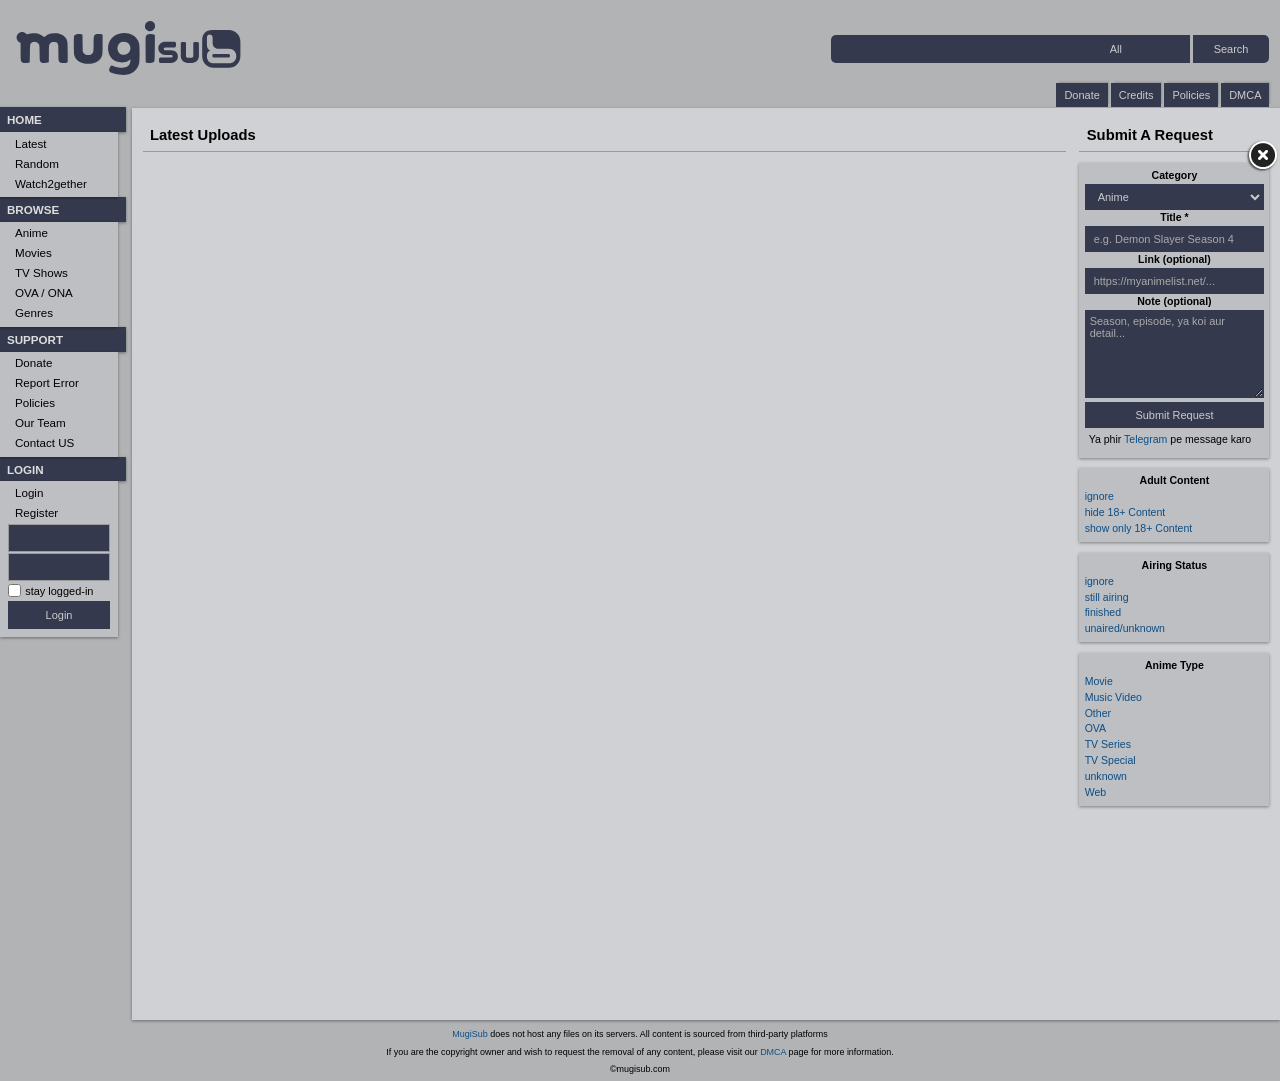
==== commit a4fcc2d4: "Add files via upload" ====
--- a/index.html
+++ b/index.html
@@ -281,7 +281,7 @@
           <div class="ms-filter ms-filter-right ms-has-settings g_filter right hassettings">
 
             <!-- Filter toggle flap (shown when filter is closed) -->
-            <div class="ms-filter-tab ms-hidden g_bubble flap hide" title="click to show the filter menu">Ask</div>
+            <div class="ms-filter-tab g_bubble flap hide" title="click to show the filter menu">Ask</div>
 
             <!-- Filter body (all filter content inside) -->
             <div class="ms-filter-body content">
--- a/mugistyles.css
+++ b/mugistyles.css
@@ -617,7 +617,13 @@
   width: 4em;
 }
 
-.ms-filter.ms-filter-right .ms-filter-tab { right: -1.3em; left: auto; }
+.ms-filter.ms-filter-right .ms-filter-tab { right: 0; left: auto; }
+
+/* Small screens: flap fully visible */
+@media screen and (max-width: 1270px) {
+  .ms-filter.ms-filter-right .ms-filter-tab,
+  .g_filter.right .flap { right: 0 !important; }
+}
 
 /* CLOSE BUTTON — X icon at top of filter */
 .ms-filter .ms-close-icon { top: -1em; }
@@ -1325,28 +1331,34 @@
 }
 
 /* SEARCH BAR position and size */
+/* SEARCH BAR — sidebar layout */
 #ms-searchbar {
   display: block;
-  height: 56px;
+  position: absolute;
+  top: 5px;
   left: 0;
-  margin-left: 1em;
+  width: 100%;
+  height: 70px;
+}
+
+#ms-searchbar .ms-search-inner {
+  height: 70px;
+  width: 100%;
+}
+
+#ms-searchbar .ms-search-inner form > div {
   position: absolute;
-  top: 3em;
-  width: 60em;
-}
-
-/* SEARCH INNER position */
-#ms-searchbar .ms-search-inner {
-  margin-left: 16em;
-  margin-top: 1.3em;
-  width: 100%;
-}
-
-#ms-searchbar .ms-search-inner form > div { width: auto; }
+  left: auto;
+  right: 1em;
+  top: 2.8em;
+  width: auto;
+  display: flex;
+  align-items: center;
+}
 
 /* SEARCH TEXT INPUT width */
 #ms-searchbar .ms-search-text,
-#ms-searchbar .text { width: 25em; margin: 0; }
+#ms-searchbar input.text { width: 25em; margin: 0; }
 
 /* SEARCH BUTTON */
 #ms-searchbar .ms-btn-search {
@@ -1543,14 +1555,7 @@
 #ms-main h1.main,
 #ms-navlist li.ms-nav-group ul li.ms-field-keep > label { display: block; }
 
-/* SEARCH BAR sidebar position */
-#ms-searchbar { top: 5px; height: 70px; margin-left: 0; width: 100%; }
-#ms-searchbar .ms-search-inner { margin-left: 0; margin-top: 0; height: 70px; }
-#ms-searchbar .ms-search-inner form > div {
-  position: absolute;
-  right: 1em; top: 2.8em;
-  width: auto;
-}
+/* SEARCH BAR sidebar position — handled above */
 
 /* NAV LINK line-height and display */
 #ms-navlist li.ms-nav-group ul li > a,
@@ -2254,16 +2259,20 @@
   #ms-root:not(.ms-nodrop) #ms-searchbar .ms-search-inner a.ms-advsearch { display: none; }
 
   /* SEARCH TEXT width */
-  #ms-root:not(.ms-nodrop) #ms-searchbar .ms-search-text {
+  #ms-root:not(.ms-nodrop) #ms-searchbar .ms-search-text,
+  #ms-root:not(.ms-nodrop) #ms-searchbar input.text {
     width: calc(100% - 17em);
     margin-left: 1em;
   }
 
-  /* SEARCH FORM repositioned */
+  /* SEARCH FORM — dropdown mode */
   #ms-root:not(.ms-nodrop) #ms-searchbar .ms-search-inner form > div {
+    position: absolute;
     top: 7.25em;
     width: calc(100% - .5em);
     left: -.5em;
+    display: flex;
+    align-items: center;
   }
 
   /* QUICKSEARCH width */
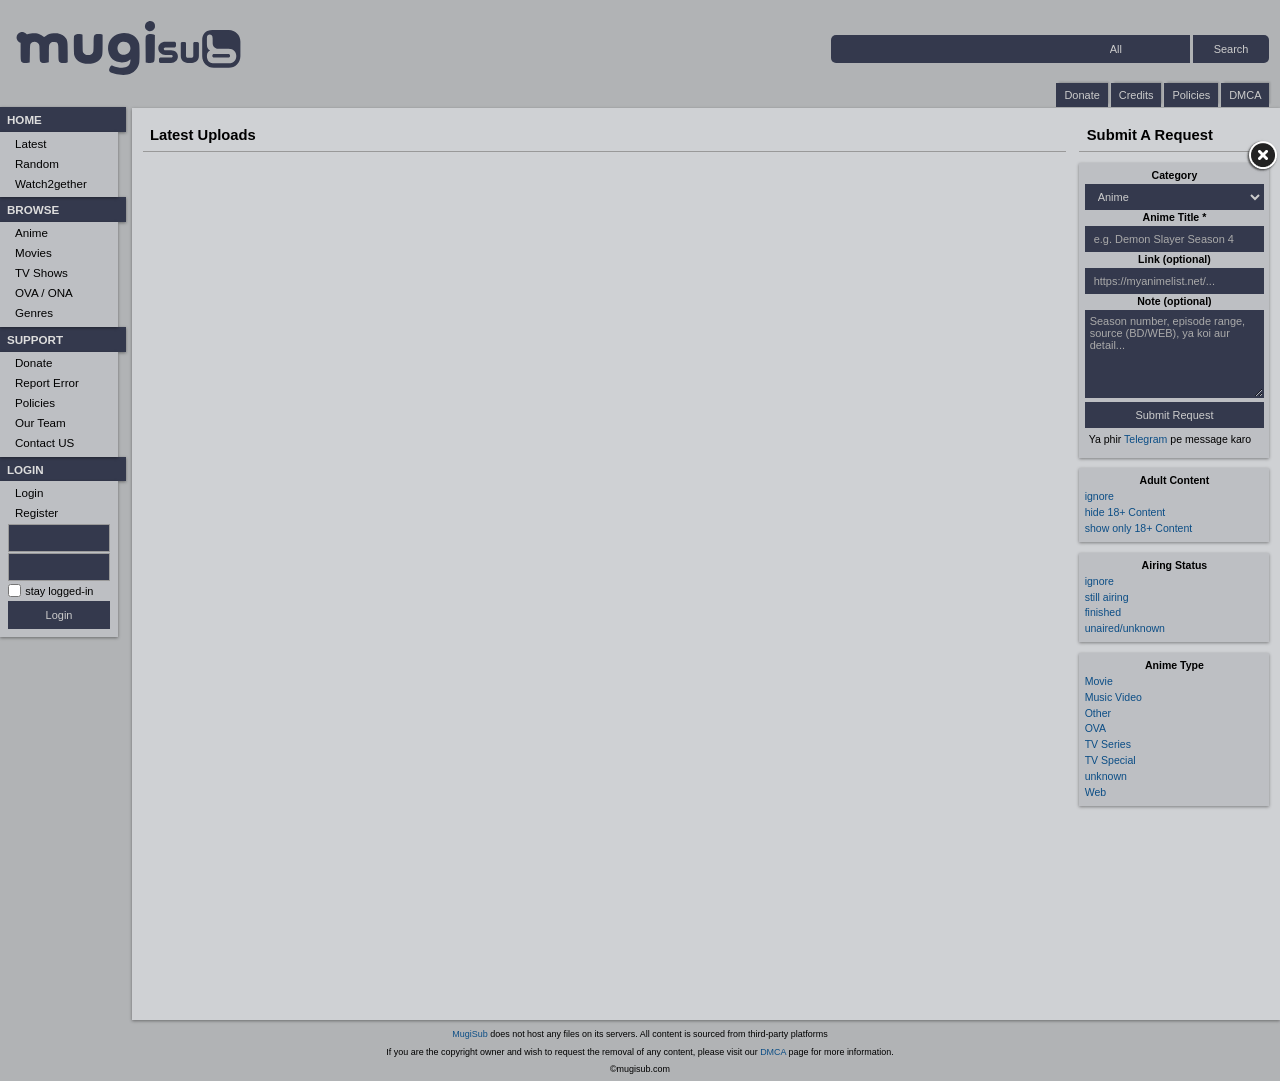
==== commit f94e582c: "Add files via upload" ====
--- a/index.html
+++ b/index.html
@@ -9,7 +9,6 @@
     <meta name="robots" content="index, follow" />
     <link rel="stylesheet" href="https://cdnjs.cloudflare.com/ajax/libs/font-awesome/5.15.4/css/all.min.css">
     <link rel="stylesheet" href="mugistyles.css" type="text/css" title="Style"/>
-    <link rel="stylesheet" href="request.css">
     <link rel="apple-touch-icon" sizes="180x180" href="img.mugis/logos/touch/apple-touch-icon.png" />
     <link rel="icon" type="image/png" sizes="32x32" href="img.mugis/logos/touch/favicon-32x32.png" />
     <link rel="icon" type="image/png" sizes="16x16" href="img.mugis/logos/touch/favicon-16x16.png" />
--- a/mugistyles.css
+++ b/mugistyles.css
@@ -1,2328 +1,2470 @@
-/* ================================================================
-   MUGISUB STYLESHEET — mugistyles.css
-   Own class/ID names with ms- prefix
-   Comments explain every section's purpose
-   ================================================================ */
-
-
-/* ────────────────────────────────────────────────────────────────
-   RESET — strips browser default margins/padding from block elements
-   ──────────────────────────────────────────────────────────────── */
-body, div, fieldset, form, h1, h2, h3, h4,
-input, li, p, td, textarea, th, ul {
-  margin: 0;
-  padding: 0;
-}
-
-/* TABLE reset — consistent border model across browsers */
-table {
-  border-collapse: separate;
-  border-spacing: 0;
-}
-
-/* FIELDSET / IMG — remove default borders */
-fieldset, img { border: 0; }
-
-/* CODE / TH / VAR — remove italic/bold browser defaults */
-code, th, var { font-style: normal; font-weight: normal; }
-
-/* UL — remove bullet list style globally */
-ul { list-style: none; }
-
-/* TH — left-align table headers by default */
-th { text-align: left; }
-
-/* HEADINGS — flatten size and weight; override per component */
-h1, h2, h3, h4 { font-size: 1rem; font-weight: normal; }
-
-/* ABBR — remove dotted underline in old browsers */
-abbr { border: 0; }
-
-/* UNIVERSAL — inherit font/color from parent */
-* { color: inherit; font-size: inherit; font-family: inherit; }
-
-/* HTML/BODY/DIV/FORM/TABLE — always start from left edge */
-body, div, form, html, table { left: 0; }
-
-/* TD/TH — minimal padding */
-td, th { padding: 1px 2px; }
-
-/* P / TEXTAREA — small padding */
-p, textarea { padding: 4px; }
-
-/* SPAN — inline by default */
-span { display: inline; }
-
-/* FIELDSET — hidden (used for hidden inputs) */
-fieldset { display: none; }
-
-/* UL — remove list-style-type (redundant but safe) */
-ul { list-style-type: none; }
-
-
-/* ────────────────────────────────────────────────────────────────
-   SEARCH BAR — strip borders/outlines from inputs inside search
-   #ms-searchbar input, select, .ms-btn-search
-   ──────────────────────────────────────────────────────────────── */
-#ms-searchbar input.ms-search-text,
-#ms-searchbar input.text,
-#ms-searchbar select,
-#ms-searchbar .ms-btn-search,
-#ms-searchbar .submit {
-  border: none !important;
-  outline: none !important;
-  box-shadow: none !important;
-  -webkit-appearance: none;
-  -moz-appearance: none;
-  appearance: none;
-}
-
-/* SEARCH INPUT — left pill shape */
-#ms-searchbar input.ms-search-text,
-#ms-searchbar input.text { border-radius: 5px 0 0 5px; }
-
-/* SEARCH SELECT — no radius (middle segment) */
-#ms-searchbar select { border-radius: 0; }
-
-/* SEARCH BUTTON — right pill shape */
-#ms-searchbar .ms-btn-search,
-#ms-searchbar .submit { border-radius: 0 5px 5px 0; }
-
-
-/* ────────────────────────────────────────────────────────────────
-   LAYOUT MAIN TABLE — center tables inside main content
-   ──────────────────────────────────────────────────────────────── */
-#ms-main table { margin: 0 auto; }
-
-/* KEEP-LOGGED CHECKBOX — remove border, auto width */
-#ms-sidenav #ms-field-keep input { border: 0; width: auto; }
-
-/* HIDDEN UTILITY — force hide any element */
-.ms-hidden { display: none !important; }
-
-/* .hide — JS filter open/close ke liye */
-.hide { display: none !important; }
-
-/* NAV TABS + TABBAR — hidden by default, shown via layout rules */
-#ms-navlist li.ms-nav-group span.ms-nav-tab,
-#ms-tabbar { display: none; }
-
-/* NAV TAB — absolute position for dropdown use */
-#ms-navlist li.ms-nav-group span.ms-nav-tab { position: absolute; }
-
-
-/* ────────────────────────────────────────────────────────────────
-   MAIN CONTENT SECTIONS — spacing for lists, sections, headings
-   ──────────────────────────────────────────────────────────────── */
-#ms-main .ms-list,
-#ms-main .ms-msg,
-#ms-main .ms-section,
-#ms-main h1 { margin-bottom: 1em; }
-
-#ms-main table + .ms-list { margin-top: 1em; }
-
-/* END SPACER — clears floats, no visual presence */
-#ms-main .ms-end { padding: 0; margin: 0; clear: right; border: 0; }
-
-/* SECTION — clear floats */
-#ms-main .ms-list,
-#ms-main .ms-section { clear: both; }
-
-/* TYPE LIST — float left layout */
-#ms-main .ms-list.type { float: left; }
-
-/* TABLE ICONS — float icons right in name/title cells */
-#ms-main div table td.name .icons,
-#ms-main div table td.title .icons { float: right; }
-
-#ms-main div table td.name .icons.tooltip {
-  vertical-align: bottom;
-  float: none;
-}
-
-/* BUBBLE NAME ICONS — align icon next to text */
-#ms-main .ms-bubble.box .name .icons.tooltip + a,
-#ms-main div table td.name .icons.tooltip + a { line-height: 16px; }
-
-/* ICON FLOAT — icons float left inside icon containers */
-#ms-main .icons .i_icon { float: left; }
-#ms-main .icons.right .i_icon { float: right; }
-
-
-/* ────────────────────────────────────────────────────────────────
-   TOP HINT BAR — #ms-topbar (disabled but styled for when enabled)
-   Shows hints/announcements at absolute top
-   ──────────────────────────────────────────────────────────────── */
-#ms-topbar {
-  position: absolute;
-  top: 0;
-  width: calc(100% - 2.2em);
-  text-align: center;
-  z-index: 110;
-  padding: .25em 1em;
-}
-
-table + select { margin-top: 1em; }
-
-/* INFO UL — centered info lists */
-.ms-info ul { text-align: center; }
-
-
-/* ────────────────────────────────────────────────────────────────
-   FOOTER — #ms-footer — centered, small padding
-   ──────────────────────────────────────────────────────────────── */
-#ms-footer { text-align: center; padding: .5em 0; }
-
-
-/* ────────────────────────────────────────────────────────────────
-   SECTION HEADINGS — h2 inside sections, left-aligned with margin
-   ──────────────────────────────────────────────────────────────── */
-#ms-main .ms-section > form > h2,
-#ms-main .ms-section > h2 {
-  padding: 0;
-  text-align: left;
-  margin-bottom: .4em;
-}
-
-/* H2/H4 SPAN — block display with small padding */
-.ms-section > form > h2 > span,
-.ms-section > h2 > span {
-  display: block;
-  padding: .25em .5em;
-}
-
-/* DOUBLE H2 — extra top margin when multiple sections stack */
-.ms-section > h2 + .ms-wrap + h2,
-.ms-section > h2 + .ms-edit + .ms-wrap + h2 { margin-top: 1.2em; }
-
-h1 + .icons { margin-top: -4em; margin-right: 1em; }
-
-/* SMALL SCREENS — hide tooltip icons in name cells */
-@media screen and (max-width: 600px) {
-  #ms-main div table td.name .icons.tooltip,
-  h1 + .icons { display: none; }
-}
-
-
-/* ────────────────────────────────────────────────────────────────
-   TAB BAR — #ms-tabbar — top horizontal tabs row
-   ──────────────────────────────────────────────────────────────── */
-#ms-tabbar { margin: 1px; display: block; }
-#ms-tabbar ul { display: inline; border: 0; }
-#ms-tabbar ul li { display: inline; margin: 0 0 0 3px; padding: 0; }
-#ms-tabbar ul li a { padding: 1px 6px; border-bottom: 0; }
-
-
-/* ────────────────────────────────────────────────────────────────
-   BLOCK LAYOUT — #ms-root div.block — flex row for image+data
-   Used for anime info pages
-   ──────────────────────────────────────────────────────────────── */
-#ms-root div.block {
-  width: 100%;
-  margin-top: .5em;
-  display: -webkit-flex;
-  display: -ms-flexbox;
-  display: flex;
-  justify-content: center;
-}
-
-#ms-root div.block > div.image {
-  text-align: center;
-  margin-right: 1em;
-}
-
-#ms-root div.block > div.image > div.ms-wrap {
-  position: relative;
-  display: inline-block;
-}
-
-#ms-root div.block > div.data {
-  max-width: 65em;
-  width: 100%;
-  z-index: 1;
-}
-
-/* BLOCK DESC — description bubble below block */
-#ms-root div.block + div.ms-bubble.desc,
-#ms-root div.ms-section.desc {
-  margin: 1em 0;
-  padding: 1em;
-  overflow-wrap: break-word;
-}
-
-#ms-root div.block div.data table { width: 100%; margin: 0; }
-#ms-root div.block div.data table th { width: 10em; }
-
-
-/* ────────────────────────────────────────────────────────────────
-   INFO EXTRA — flex row for extra info panels inside detail pages
-   ──────────────────────────────────────────────────────────────── */
-#ms-main div.info div.extra {
-  display: -webkit-flex;
-  display: -ms-flexbox;
-  display: flex;
-}
-
-#ms-main div.info div.extra > div {
-  margin: .5em;
-  padding: 4px;
-  width: 100%;
-  position: relative;
-}
-
-#ms-main div.info div.extra div h2 { text-align: left; }
-
-/* WIDE SCREENS — negative margin for content area */
-@media screen and (min-width: 1500px) {
-  #ms-main .ms-content:not(.ms-sidebar) div.info div.extra { margin: 0 -.5em; }
-}
-@media screen and (min-width: 1200px) and (max-width: 1500px) {
-  #ms-main div.info div.extra { margin: 0 -.5em; }
-}
-
-/* MEDIUM SCREENS — wrap extra info panels */
-@media screen and (max-width: 1200px) {
-  #ms-main div.info div.extra { flex-wrap: wrap; }
-  #ms-main div.info div.extra > div { margin: .5em 0; }
-}
-
-/* SMALL SCREENS — info section adjustments */
-@media screen and (max-width: 1000px) {
-  #ms-main .ms-section.info { margin-top: 2em; }
-  #ms-main .ms-section.info > h4 { display: none; }
-}
-
-@media screen and (max-width: 800px) {
-  #ms-main .ms-section.info,
-  #ms-main .ms-section.info div.block,
-  #ms-main .ms-section.info div.block > div.data,
-  #ms-main .ms-section.info div.block > div.image {
-    min-width: 0; width: 100%;
-  }
-  #ms-main .ms-section.info div.block { flex-wrap: wrap; }
-  #ms-main .ms-section.info div.block > div.data { margin-top: 1em; margin-right: 0; }
-  #ms-main .ms-section.info div.block > div.image { margin: 0; overflow: hidden; }
-  #ms-main .ms-section.info div.block > div.image img { max-width: 100%; }
-}
-
-@media screen and (max-width: 550px) {
-  #ms-main .ms-section.info { margin-top: 0; }
-}
-
-@media screen and (max-width: 450px) {
-  #ms-main .ms-section.info .ms-img { max-width: 100%; height: auto; width: auto; }
-}
-
-
-/* ────────────────────────────────────────────────────────────────
-   FLEX ROW — .ms-flex-row — flexbox wrap container
-   Used for filter+content layout and bubble grids
-   ──────────────────────────────────────────────────────────────── */
-.ms-flex-row {
-  display: -webkit-flex;
-  display: -ms-flexbox;
-  display: flex;
-  flex-wrap: wrap;
-  justify-content: center;
-}
-
-/* NOWRAP variant — prevents wrapping (used in filter+content row) */
-.ms-flex-row.ms-nowrap { flex-wrap: nowrap; }
-
-/* FLEX GROW — children grow to fill space */
-.ms-flex-row:not(.ms-nogrow) > * { flex-grow: 1; }
-
-/* TABLE inside flex — fit-content height */
-.ms-flex-row > table { height: min-content; }
-
-/* MESSAGE bubble — full width */
-.ms-flex-row > .ms-msg { width: 100%; max-width: 100%; }
-
-/* BOX bubble max width in flex grid */
-.ms-flex-row > .ms-bubble.box { max-width: 450px; }
-
-
-/* ────────────────────────────────────────────────────────────────
-   BUBBLE — .ms-bubble — card/panel component with border+radius
-   ──────────────────────────────────────────────────────────────── */
-.ms-bubble {
-  border-radius: 5px;
-  border-style: solid;
-  border-width: 1px;
-}
-
-/* BOX BUBBLE NAME — ellipsis, border-bottom separator */
-.ms-bubble.box:not(.small) > div.data div.name {
-  margin-bottom: .5em;
-  border-bottom-style: solid;
-  border-bottom-width: 1px;
-  white-space: nowrap;
-  overflow: hidden;
-  text-overflow: ellipsis;
-}
-
-.ms-bubble.box:not(.small) > div.data div.name.wrap { white-space: normal; }
-
-.ms-bubble.box > div.data .tooltip.icons { margin-right: .3em; }
-
-.ms-bubble.box .name .icons.tooltip {
-  display: inline-block;
-  vertical-align: bottom;
-  float: none;
-}
-
-/* BOX BUBBLE — standard card size */
-.ms-bubble.box {
-  width: 300px;
-  text-align: left;
-  margin: .5em;
-  overflow-wrap: break-word;
-  padding: .19em;
-}
-
-/* BOX IMAGE — left-float thumbnail */
-.ms-bubble.box > div.image {
-  margin-bottom: .5em;
-  padding: .75em;
-  float: left;
-  max-height: 100%;
-}
-
-.ms-bubble.box > div.image img {
-  max-width: 150px;
-  max-height: 230px;
-  width: auto;
-}
-
-/* BOX DATA — text content area */
-.ms-bubble.box > div.data { margin: .8em .5em .5em; }
-.ms-bubble.box > div.data div + div { margin-top: .3em; }
-
-.ms-bubble.box > div.data div.general + div.extra,
-.ms-bubble.box > div.data div.rating + div.average { margin-top: 0; }
-
-.ms-bubble.box > div.data div.desc { clear: left; }
-.ms-bubble.box > div.data div.desc { max-height: 15em; overflow: hidden; }
-
-/* SMALL BOX — compact card variant */
-.ms-bubble.box.small { width: 158px; max-width: 180px; }
-
-.ms-bubble.box.small > div.image {
-  float: none;
-  margin: 1em auto .5em auto;
-  overflow: hidden;
-  padding: 0;
-  width: fit-content;
-  height: 210px;
-}
-
-.ms-bubble.box.small > div.image img { width: auto; max-height: 100%; }
-.ms-bubble.box.small > div.data { position: relative; }
-
-/* SECTION BUBBLE padding */
-.ms-section > .ms-bubble,
-.ms-section.tabbed_pane > .ms-bubble table { padding: .5em; }
-
-/* FULL WIDTH TABLE inside bubble */
-#ms-main .ms-section:not(.tabbed_pane) > .ms-bubble > form table,
-#ms-main .ms-section:not(.tabbed_pane) > .ms-bubble > table {
-  margin: -.5em;
-  width: calc(100% + 1em);
-}
-
-/* RESPONSIVE BUBBLES */
-@media screen and (max-width: 800px) {
-  .ms-bubble.box:not(.small) { width: 250px; }
-}
-
-@media screen and (max-width: 600px) {
-  .ms-bubble.box:not(.small) { width: 100%; max-width: 100%; }
-  .ms-bubble.box .name .icons.tooltip { display: none; }
-}
-
-@media screen and (max-width: 355px) {
-  .ms-bubble.box.small { width: 100% !important; max-width: 100% !important; }
-}
-
-
-/* ────────────────────────────────────────────────────────────────
-   INPUT WRAP — .ms-input-wrap — wraps form inputs, labels
-   ──────────────────────────────────────────────────────────────── */
-.ms-input-wrap { width: 50em; }
-
-.ms-input-wrap label {
-  display: inline-block;
-  width: 33%;
-  min-width: 14em;
-}
-
-.ms-input-wrap label.ignore { width: 100%; }
-
-/* FILTER INPUT WRAP — full width inside filter */
-.ms-filter .ms-input-wrap,
-.ms-filter .ms-input-wrap label { width: 100%; }
-
-.ms-filter .ms-input-wrap input:not([type=radio]):not([type=checkbox]),
-.ms-filter .ms-input-wrap textarea,
-.ms-filter .ms-input-wrap select,
-.ms-filter .ms-input-wrap button {
-  width: 100% !important;
-  max-width: 100% !important;
-  box-sizing: border-box !important;
-}
-
-@media screen and (max-width: 1000px) {
-  .ms-input-wrap { width: 100%; }
-}
-
-
-/* ────────────────────────────────────────────────────────────────
-   EDIT ACTIONS — .ms-edit — float-right action buttons above content
-   ──────────────────────────────────────────────────────────────── */
-#ms-main div.ms-edit {
-  float: right;
-  margin-right: .5em;
-  height: auto;
-}
-
-#ms-main div.ms-edit > span > * { vertical-align: top; }
-#ms-main h2 + div.ms-edit { margin-top: -3em; }
-#ms-main h4 + div.ms-edit { margin-top: -2.5em; margin-bottom: 1em; }
-
-@media screen and (max-width: 950px) {
-  #ms-main .ms-msg ~ .ms-section.info > div.ms-edit { margin-top: -1em; }
-}
-
-@media screen and (max-width: 800px) {
-  #ms-main .ms-section.info > div.ms-edit { width: 100%; margin-right: 0; }
-}
-
-@media screen and (max-width: 550px) {
-  #ms-main .ms-section.info > div.ms-edit,
-  #ms-main div.ms-edit > span.modify { display: none; }
-}
-
-
-/* ────────────────────────────────────────────────────────────────
-   IMAGE OVERLAY — .ms-img-overlay — triangle badge on image corner
-   ──────────────────────────────────────────────────────────────── */
-.ms-img-overlay {
-  border-color: transparent;
-  border-style: solid;
-  border-width: 0 50px 50px;
-  bottom: auto; left: auto;
-  position: absolute;
-  right: 0; top: 0;
-}
-
-.ms-img-overlay > a {
-  margin: .4em 0 0 2.1em;
-  position: absolute;
-}
-
-
-/* ────────────────────────────────────────────────────────────────
-   G_BUTTON / .ms-btn-wrap — action link styled as button
-   ──────────────────────────────────────────────────────────────── */
-.ms-btn-wrap { margin-bottom: 2px; }
-.ms-btn-wrap a { display: inline-block; vertical-align: top; padding: 2px 4px; }
-
-
-/* ────────────────────────────────────────────────────────────────
-   FORM INPUTS — sizes and base styles
-   ──────────────────────────────────────────────────────────────── */
-input[size="10"] { width: 8em; }
-input[size="15"] { width: 10em; }
-textarea { width: 48em; height: 8em; }
-input[type=checkbox] { margin-right: .1em; margin-bottom: .3em; }
-
-button,
-input[type=checkbox], input[type=date], input[type=number],
-input[type=password], input[type=text], input[type=url],
-select { vertical-align: middle; }
-
-@media screen and (max-width: 1000px) {
-  textarea { width: 100%; }
-}
-
-
-/* ────────────────────────────────────────────────────────────────
-   LISTS — .ms-list — inline paginated list (page numbers etc.)
-   ──────────────────────────────────────────────────────────────── */
-#ms-main ul.ms-list { clear: both; text-align: center; min-height: 1.4em; }
-#ms-main ul.ms-list li { display: inline; }
-#ms-main li.ms-styled-item { margin-left: 1em; }
-#ms-main ul.ms-styled-list { list-style-type: disc; width: auto !important; }
-#ms-main .ms-styled-list { margin-left: 2em; }
-#ms-main ul.ms-styled-list > li { margin-left: 0; }
-#ms-main ul.ms-styled-list > li + li { margin-top: .5em; }
-
-/* DEFINITION LIST — inside bubbles, value takes full width */
-.ms-bubble .ms-deflist .value { width: 100%; }
-
-/* DEFINITION LIST table header */
-#ms-main .ms-deflist th { text-align: left; }
-
-
-/* ────────────────────────────────────────────────────────────────
-   NAV DIVIDER + RANDOM FORM — hidden elements in nav area
-   ──────────────────────────────────────────────────────────────── */
-#ms-sidenav div.ms-nav-divider,
-#ms-searchbar form.ms-form-random { display: none; }
-
-
-/* ────────────────────────────────────────────────────────────────
-   SIDE FILTER PANEL — .ms-filter
-   Collapsible right sidebar for filters and request form
-   ──────────────────────────────────────────────────────────────── */
-.ms-filter {
-  flex-grow: 0 !important;
-  order: 2;
-  position: relative;
-}
-
-/* FILTER CONTENT area */
-.ms-filter .ms-filter-body { width: 18em; margin-bottom: 1em; }
-
-/* RIGHT FILTER — left margin to separate from content */
-.ms-filter.ms-filter-right .ms-filter-body { margin-left: 1.3em; }
-
-/* SECTION inside filter — no clear needed */
-.ms-filter .ms-section { clear: none; }
-
-/* BUBBLE inside filter */
-.ms-filter .ms-filter-body .ms-bubble {
-  box-sizing: border-box;
-  margin: .5em 0;
-  padding: .5em;
-  width: 100%;
-}
-
-/* FILTER LABELS */
-.ms-filter label,
-.ms-filter span.options { display: block; text-align: left; }
-
-/* FILTER SETTINGS input */
-.ms-filter .settings input.name { box-sizing: border-box; width: 100%; }
-.ms-filter .settings select { width: 100%; }
-
-/* FILTER FLAP — rotated tab to open filter when closed */
-.ms-filter .ms-filter-tab {
-  bottom: 5em;
-  display: block;
-  padding: .2em;
-  position: fixed;
-  text-align: center;
-  transform: rotate(90deg);
-  width: 4em;
-}
-
-.ms-filter.ms-filter-right .ms-filter-tab { right: 0; left: auto; }
-
-/* Small screens: flap fully visible */
-@media screen and (max-width: 1270px) {
-  .ms-filter.ms-filter-right .ms-filter-tab,
-  .g_filter.right .flap { right: 0 !important; }
-}
-
-/* CLOSE BUTTON — X icon at top of filter */
-.ms-filter .ms-close-icon { top: -1em; }
-.ms-filter.ms-has-settings .ms-close-icon { top: 1.75em; }
-.ms-filter.ms-filter-right .ms-close-icon { left: auto; right: -1em; }
-
-/* CONTENT WIDTH — shrink main table when filter is open */
-.ms-filter:not(.ms-overlay):not(.ms-folded) ~ table { width: calc(100% - 19em); }
-
-/* OVERLAY FILTER — absolute position for mobile overlay */
-.ms-overlay {
-  position: absolute;
-  top: 2em;
-  z-index: 10000;
-}
-
-.ms-overlay.right { left: auto; right: 0; }
-.ms-overlay.right .ms-close-icon { left: -1em; right: auto; top: -1.5em; }
-.ms-overlay .ms-filter-body { width: 21em; }
-.ms-overlay .ms-filter-body .ms-bubble { margin: .5em 0 .5em .5em; width: calc(100% - .5em); }
-
-/* FILTER + MSG gap */
-.ms-filter + .ms-msg { height: 100%; }
-
-
-/* ────────────────────────────────────────────────────────────────
-   MESSAGE BOX — .ms-msg — info/error message panel
-   ──────────────────────────────────────────────────────────────── */
-.ms-msg { clear: both; }
-.ms-msg, .ms-section > .ms-msg.ms-bubble { padding: 1em; }
-.ms-msg h3 { float: right; }
-.ms-msg, .ms-msg > div.ms-wrap, .ms-msg h2 { text-align: left; }
-
-
-/* ────────────────────────────────────────────────────────────────
-   SEARCH BAR SIZE — inputs in search bar
-   ──────────────────────────────────────────────────────────────── */
-#ms-searchbar input.ms-search-text,
-#ms-searchbar input.text,
-#ms-searchbar select {
-  -moz-box-sizing: content-box;
-  box-sizing: content-box;
-  height: 18px;
-}
-
-#ms-searchbar select { height: 18px; padding: 3px; margin: 0; width: 94px; }
-
-#ms-searchbar input,
-#ms-searchbar select { position: relative; z-index: 100; }
-
-/* QUICKSEARCH BUBBLE full width */
-#ms-root:not(.ms-ie) #ms-searchbar ul.quicksearch .ms-bubble.stripe { width: 100%; }
-
-
-/* ────────────────────────────────────────────────────────────────
-   SIDEBAR LAYOUT — wide screen layout with sidebar
-   ──────────────────────────────────────────────────────────────── */
-@media screen and (min-width: 1500px) {
-  #ms-main .ms-sidebar .ms-section.info { float: left; margin-bottom: 2em; }
-  #ms-main .ms-sidebar .ms-section.info > h4 { display: none; }
-  #ms-main .ms-sidebar.ms-content .ms-section.info > div.ms-edit {
-    width: 100%; height: auto; margin-right: 0;
-  }
-  #ms-main .ms-sidebar .ms-section.info,
-  #ms-main .ms-sidebar .ms-section.info div.block,
-  #ms-main .ms-sidebar .ms-section.info div.block > div.data,
-  #ms-main .ms-sidebar .ms-section.info div.block > div.image {
-    min-width: 0; width: 40.5em;
-  }
-  #ms-main .ms-sidebar .ms-section.info div.block { flex-wrap: wrap; }
-  #ms-main .ms-sidebar .ms-section.info div.block > div.data { margin-top: 1em; margin-right: 0; }
-  #ms-main .ms-sidebar .ms-section.info div.block > div.image { margin: 0; }
-  #ms-main .ms-sidebar .ms-section.info div.block > div.image img { max-width: 40em; height: auto; }
-  #ms-main .ms-sidebar > .ms-section.resized {
-    width: calc(100% - 42em);
-    clear: none;
-    float: right;
-    box-sizing: border-box;
-  }
-  #ms-main .ms-sidebar .ms-section.info { margin-top: 2.5em; }
-  #ms-main .ms-sidebar .ms-section.info div.data .ms-deflist th { min-width: 8.8em; }
-  #ms-main .ms-sidebar .ms-section.info div.data .ms-deflist td.type { width: auto; padding: 2px 8px; }
-  #ms-main .ms-sidebar .ms-section.info div.data .ms-deflist td { width: 100%; padding-right: 0; }
-}
-
-
-/* ────────────────────────────────────────────────────────────────
-   TABBED PANE — tab content panels inside detail pages
-   ──────────────────────────────────────────────────────────────── */
-#ms-main div.tabbed_pane div.body table,
-#ms-main div.tabbed_pane div.body { padding: .5em; }
-#ms-main div.tabbed_pane div.body { min-height: 2em; }
-#ms-main div.tabbed_pane div.pane.ms-hidden { display: none; }
-
-/* TABS ROW — flex wrap-reverse for tab strip */
-#ms-main div.tabbed_pane ul.tabs {
-  margin-left: .5em;
-  text-align: left;
-  display: -webkit-flex;
-  display: flex;
-  flex-wrap: wrap-reverse;
-  width: 100%;
-}
-
-/* INDIVIDUAL TAB */
-#ms-main div.tabbed_pane ul.tabs li {
-  display: inline-block;
-  padding: .2em .8em;
-  border-bottom: 0;
-  margin: .21em .3em 0 0;
-  line-height: 16px;
-}
-
-#ms-main div.tabbed_pane_main { clear: both; }
-#ms-main div.tabbed_pane_main table { width: 100%; }
-#ms-main div.tabbed_pane_main + ul.links { margin-top: 1em; }
-
-
-/* ────────────────────────────────────────────────────────────────
-   TOP TABS RESPONSIVE — hide certain tabs on small screens
-   ──────────────────────────────────────────────────────────────── */
-@media screen and (max-width: 710px) {
-  #ms-tabbar ul.ms-tabs > li.ms-tab-custom { display: none; }
-}
-
-@media screen and (max-width: 450px) {
-  #ms-tabbar ul.ms-tabs > li.ms-tab-reviews { display: none; }
-}
-
-
-/* ────────────────────────────────────────────────────────────────
-   TOOLTIP — hover tooltip component
-   ──────────────────────────────────────────────────────────────── */
-.tooltip { position: relative; }
-
-.tooltip .ms-link-text {
-  display: none;
-  left: -100px;
-  line-height: 16px;
-  margin-top: 50px;
-  padding: 1em;
-  position: absolute;
-  text-align: justify;
-  white-space: normal;
-  width: 240px;
-  word-wrap: normal;
-  z-index: 1000;
-}
-
-.tooltip:hover .ms-link-text { display: inline; }
-
-.tooltip .ms-link-text::after,
-.tooltip .ms-link-text::before {
-  bottom: 100%; height: 0; width: 0;
-  position: absolute; left: 50%;
-  pointer-events: none;
-}
-
-.tooltip .ms-link-text::after { margin-left: -10px; }
-.tooltip .ms-link-text::before { margin-left: -13px; }
-
-
-/* ────────────────────────────────────────────────────────────────
-   CODE BUBBLE — monospace code display panel
-   ──────────────────────────────────────────────────────────────── */
-#ms-main div.ms-bubble.code { line-height: 1.4em; }
-#ms-main div.ms-bubble.code div.title {
-  margin-bottom: 3px;
-  text-transform: uppercase;
-  border-bottom: 1px solid;
-}
-#ms-main div.ms-bubble.code code {
-  display: block;
-  height: auto;
-  line-height: 1.3em;
-  margin: 2px 0;
-  max-height: 200px;
-  overflow: auto;
-  padding-top: 5px;
-  white-space: pre;
-}
-#ms-main div.ms-bubble.code { margin: .5em; padding: 4px 8px; }
-
-
-/* ────────────────────────────────────────────────────────────────
-   FANCYBOX ACTIVE — loading spinner trigger
-   ──────────────────────────────────────────────────────────────── */
-.ms-active { height: auto; }
-
-/* FANCYBOX ROTATE keyframe — used by loading spinner */
-@keyframes fancybox-rotate {
-  100% { transform: rotate(360deg); }
-}
-
-html { height: 100% !important; }
-
-/* SEARCH FOCUS — remove shadow on focused search input */
-#ms-searchbar input.ms-search-text.focus,
-#ms-searchbar input.text.focus,
-#ms-searchbar input.ms-search-text.focus + select,
-#ms-searchbar input.text.focus + select { box-shadow: none; }
-
-
-/* ────────────────────────────────────────────────────────────────
-   COLOR — NOTE BOX — yellow info box in main content
-   ──────────────────────────────────────────────────────────────── */
-#ms-main div.ms-msg.note {
-  border: 1px solid #afaf00;
-  background-color: #ffffdf;
-}
-#ms-main div.ms-msg.note h3 { color: #afaf00; }
-
-/* VITAL LINK — red for important links */
-.ms-vital a { color: red; }
-
-/* ODD ROW — transparent odd rows in tables/lists */
-#ms-root table ul li.ms-row-odd,
-#ms-main table table td.ms-row-odd,
-#ms-main ul.ms-list li.ms-row-odd { background-color: transparent; }
-
-/* SECONDARY NAME — gray sub-label */
-#ms-main .name span.main { color: gray; }
-
-/* ERROR INPUT — pink background for validation error */
-input.ms-error { background-color: #fdd; }
-
-/* SHORTLINK / TH LINK — inherit color */
-h1 a.shortlink, th a { color: inherit; }
-
-/* TABS BACKGROUND — transparent for tabbed pane tab strip */
-#ms-main div.tabbed_pane ul.tabs { background-color: transparent; border: 0; }
-#ms-tabbar ul { background-color: transparent; }
-
-/* HINT BAR color */
-#ms-topbar { border: 1px solid #afaf00; background-color: #ffffdf; }
-
-/* OVERLAY ICON — white */
-.ms-img-overlay > a { color: white !important; }
-
-/* LOGIN INPUT HOVER — no background change on hover */
-#ms-navlist li.ms-nav-group ul li#ms-field-auth:hover,
-#ms-navlist li.ms-nav-group ul li#ms-field-keep:hover,
-#ms-navlist li.ms-nav-group ul li#ms-field-user:hover,
-#ms-navlist li.ms-nav-group ul li#ms-field-pass:hover {
-  background-image: none;
-  background-color: inherit;
-  color: inherit !important;
-}
-
-
-/* ────────────────────────────────────────────────────────────────
-   TYPOGRAPHY — BASE FONTS
-   ──────────────────────────────────────────────────────────────── */
-html {
-  font-family: Verdana, Tahoma, Arial, Helvetica, sans-serif;
-  font-size: 10px;
-}
-
-span.i_icon[title] { cursor: help; }
-
-/* POINTER CURSOR — clickable elements */
-.action.icons .i_icon,
-.ms-close-icon,
-.ms-filter .ms-filter-tab,
-.i_minus, .i_plus,
-a.i_icon::after, a.i_icon::before,
-button.i_icon::after, button.i_icon::before,
-input[type=button],
-span.i_icon.i_minus,
-span.i_icon.i_plus { cursor: pointer; }
-
-/* FONT WEIGHT — inherit for common inline elements */
-a, div, li, p, span, td, th { font-weight: inherit; }
-
-a { text-decoration: none; }
-h1 { font-size: 1.6rem; }
-h1 a { font-size: inherit; }
-h2, h4 { font-size: 1.2rem; }
-h2 {
-  font-size: 1.4rem;
-  overflow: hidden;
-  text-overflow: ellipsis;
-  white-space: nowrap;
-}
-
-/* TAB / H2 SPAN — pointer cursor, no text select */
-.ms-nav-tab, h2 span, h4 span { cursor: pointer; }
-
-/* DATE / USER / ACTION — no wrap */
-span.date, span.user, td.action, td.date, td.rating, th { white-space: nowrap; }
-
-/* TIGHT LETTER SPACING for IDs and sizes */
-span.date, span.user a.id, td.id, td.size { letter-spacing: -1px; }
-
-/* SMALL TEXT for time, rating span */
-span.time, span.user a.id, td.rating span {
-  font-size: .85rem;
-  vertical-align: top;
-}
-
-/* RIGHT ALIGN numeric cells */
-td.count, td.duration, td.id, td.number, td.size { text-align: right; }
-
-/* LEFT ALIGN text cells */
-.body, div.desc, td, td.id a.i_icon, td.name, td.title, td.value, th.field, ul { text-align: left; }
-
-/* CENTER ALIGN for action/check/date/icons etc. */
-.ms-info, .ms-input, .ms-list, .ms-section,
-form, h1, h2, h3, h4,
-td.action, td.check, td.date, td.icon, td.ignore,
-td.name.owner, td.name.user, td.number.eps,
-td.rating, td.state, td.type, th,
-tr.action td.submit, tr.action td.value,
-#ms-footer p { text-align: center; }
-
-small, #ms-main .name span.main { font-size: .95rem; }
-
-/* BUTTON PADDING */
-button, input[type=button], input[type=submit] { padding: 1px; }
-
-/* LIST / TAB / HEADING — small padding, capitalize */
-.ms-list li, .ms-list li a,
-.tabbed_pane ul.tabs li,
-h2 > span, h4 > span { padding: 1px 2px; text-transform: capitalize; }
-
-/* FILTER FLAP font */
-.ms-filter .ms-filter-tab { font-family: Arial, Helvetica, sans-serif; }
-
-/* CODE TITLE font */
-#ms-main div.ms-bubble.code div.title {
-  font-family: "Lucida Grande", "Trebuchet MS", Verdana, Helvetica, Arial, sans-serif;
-  font-size: 1.2rem;
-  font-weight: bold;
-}
-
-/* CODE MONO font */
-#ms-main div.ms-bubble.code code {
-  font-family: Monaco, "Andale Mono", "Courier New", Courier, mono;
-  font-size: 1.2rem;
-}
-
-/* POINTER on interactive elements */
-.i_icon.i_info, .tooltip .i_icon.i_info,
-button:hover, input[type=submit]:hover,
-span.link, th.sortable:not(.sorter-false),
-#ms-main div.tabbed_pane ul.tabs li { cursor: pointer; }
-
-/* SELECTED LIST ITEM — italic */
-#ms-main ul.ms-list li.selected { font-style: italic; }
-#ms-main div.ms-bubble.code { font-size: 1rem; }
-
-/* LOGIN INPUTS size */
-#ms-navlist li.ms-nav-group ul li#ms-field-user input,
-#ms-navlist li.ms-nav-group ul li#ms-field-pass input { font-size: 1.04rem; }
-
-/* BOLD — bubble names, dates, headings */
-.ms-bubble .name-colored,
-.ms-bubble div.name,
-.ms-bubble.box > div.data div.date,
-h1, h2, h3, h4 { font-weight: bold; }
-
-.ms-italic { font-style: italic; font-weight: normal; }
-
-.tooltip:hover { text-decoration: none; }
-.tooltip span.ms-link-text { font-style: normal; font-weight: normal; font-size: 1rem; }
-
-#ms-footer { font-size: .85rem; }
-
-/* USER-SELECT NONE — nav tabs, links, tabs */
-.ms-list li, .ms-list li a,
-.tabbed_pane ul.tabs li,
-h2 span, h4 span, span.link,
-#ms-navlist li.ms-nav-group span.ms-nav-tab,
-#ms-navlist li.ms-nav-group ul li a,
-#ms-tabbar ul li a {
-  -webkit-user-select: none;
-  -moz-user-select: none;
-  -ms-user-select: none;
-  user-select: none;
-}
-
-/* FILTER FLAP size */
-.ms-filter .ms-filter-tab { font-size: 1.7rem; letter-spacing: 1px; }
-
-/* CAPITALIZE — buttons and headers */
-.ms-btn-wrap a span, button,
-h2, h4,
-#ms-main div.block div.data table th,
-#ms-main div.ms-edit > span,
-#ms-main div.ms-deflist tr th,
-#ms-main div.tabbed_pane ul.tabs li,
-#ms-searchbar .ms-btn-search,
-#ms-tabbar ul.ms-tabs { text-transform: capitalize; }
-
-/* MYLIST HIGHLIGHT */
-.ms-bubble.box.mylist { background-color: #a7dda7; }
-
-/* VITAL RED */
-.ms-vital a { color: #b32947; }
-
-a.i_icon:hover, a.i_inline:hover { text-decoration: none; }
-
-
-/* ────────────────────────────────────────────────────────────────
-   ICON SPRITES — .i_icon .i_inline — sprite-based icon display
-   ──────────────────────────────────────────────────────────────── */
-.i_icon, .i_inline {
-  background-repeat: no-repeat;
-  display: inline-block;
-  width: 15px; height: 14px;
-  margin-left: 1px; margin-right: 0;
-  vertical-align: middle;
-  image-rendering: crisp-edges;
-  image-rendering: pixelated;
-  -ms-interpolation-mode: nearest-neighbor;
-}
-
-/* FLAG ICONS — slightly larger */
-.i_flag { width: 16px; height: 16px; }
-
-select + .i_icon { margin-left: .5em; }
-
-/* ICON SPAN — hide text inside icons */
-.i_button span, .i_icon span, .i_inline span { display: none; }
-
-/* ICONS CONTAINER — float right */
-div.icons, span.icons { float: right; white-space: nowrap; }
-
-
-/* ────────────────────────────────────────────────────────────────
-   FOOTER LINKS — social icons row in footer
-   ──────────────────────────────────────────────────────────────── */
-#ms-footer .links { float: right; margin-top: -3em; margin-right: 4em; }
-#ms-footer .links .i_icon + .i_icon { margin-left: 1em !important; }
-
-@media screen and (max-width: 800px) {
-  #ms-footer .links { display: none; }
-}
-
-a.i_icon.brand:hover, label.i_icon.brand:hover { opacity: .7; }
-
-
-/* ────────────────────────────────────────────────────────────────
-   AUDIO FLAGS — Japanese / English audio indicator icons
-   ──────────────────────────────────────────────────────────────── */
-.i_audio_en { background-image: url("img.mugis/flags/audio_english.png"); }
-.i_audio_ja { background-image: url("img.mugis/flags/audio_japanese.png"); }
-
-
-/* ────────────────────────────────────────────────────────────────
-   CLOSE BUTTON — .ms-close-icon — X dismiss button (filter panel etc.)
-   ──────────────────────────────────────────────────────────────── */
-.ms-close-icon,
-.fancybox-close {
-  background-image: url("img.mugis/buttons/fancybox_sprite.png");
-  position: absolute;
-  top: -18px; right: -18px;
-  width: 36px; height: 36px;
-  z-index: 8040;
-}
-
-/* FOOTER ICON / TAB COLLAPSE — inline-block display */
-#ms-footer .i_icon.brand,
-#ms-main div.tabbed_pane ul.tabs .collapse { display: inline-block; }
-
-/* ICON STATES — font icons (no background image) */
-.i_info, .i_minus, .i_plus,
-.i_tab_collapse, .i_tab_default, .i_tab_expand, .i_tab_reset,
-.i_view_grid, .i_view_list, .i_view_smallgrid { background-image: none !important; }
-
-
-/* ────────────────────────────────────────────────────────────────
-   FONT ICONS — button/list icon font rendering
-   ──────────────────────────────────────────────────────────────── */
-.ms-btn-wrap a,
-.i_icon,
-button:not(.ms-close-icon):not(.fancybox-close),
-#ms-main div.ms-edit > span > *,
-#ms-main ul.ms-list li a,
-#ms-tabbar ul li a {
-  display: inline-block;
-  font-family: Arial, Helvetica, sans-serif;
-  font-style: normal;
-  font-weight: normal;
-  font-variant: normal;
-  text-rendering: auto;
-  -webkit-font-smoothing: antialiased;
-  -moz-osx-font-smoothing: grayscale;
-  line-height: 16px;
-  margin: 0;
-}
-
-.i_icon.brand { font-family: Arial, Helvetica, sans-serif; }
-
-/* BEFORE pseudo — larger icon before text */
-#ms-main div.ms-edit > span.show > *::before,
-#ms-main ul.ms-list li.latest a::before {
-  font-size: 1.19rem;
-  vertical-align: top;
-}
-
-/* FONT ICON SIZES */
-.i_info, .i_minus, .i_plus,
-.i_tab_collapse, .i_tab_default, .i_tab_expand, .i_tab_reset,
-.i_view_grid, .i_view_list, .i_view_smallgrid {
-  height: auto; width: 16px; font-size: 1.33rem;
-}
-
-.i_icon { text-align: center; vertical-align: text-bottom; }
-
-.i_icon.i_tab_collapse, .i_icon.i_tab_default,
-.i_icon.i_tab_expand, .i_icon.i_tab_reset { vertical-align: text-bottom; }
-
-
-/* FOOTER LINKS — social icon sizes */
-#ms-footer .links { margin-top: -2em; }
-#ms-footer .links > .i_icon { font-size: 30px; width: 0; }
-
-
-/* ────────────────────────────────────────────────────────────────
-   LOADING SPINNER — #loading — fixed corner spinner
-   ──────────────────────────────────────────────────────────────── */
-#loading {
-  border-radius: 5px;
-  position: fixed;
-  right: 0; top: 0;
-  width: 50px; height: 50px;
-  z-index: 10000;
-  margin: 1em;
-  opacity: 0;
-  pointer-events: none;
-}
-
-#loading.active {
-  opacity: 1;
-  background: #000 url("img.mugis/libs/fancybox_loading.gif") no-repeat scroll center center;
-}
-
-/* MODERN SPINNER — CSS animation spinner (replaces GIF when grid supported) */
-@supports (display: grid) {
-  #loading {
-    -webkit-animation: fancybox-rotate .8s infinite linear;
-    animation: fancybox-rotate .8s infinite linear;
-    background: transparent;
-    border: 6px solid rgba(100,100,100,.6);
-    border-radius: 100%;
-    border-top: 6px solid rgba(255,255,255,.6);
-    box-shadow: 0 0 5px 2px rgba(0,0,0,.4);
-    height: 4em; width: 4em;
-    transition: opacity .25s cubic-bezier(.47,0,.74,.71);
-  }
-  #loading.active {
-    background: transparent;
-    transition-timing-function: cubic-bezier(.22,.61,.36,1);
-  }
-}
-
-table { border-collapse: separate; }
-
-
-/* ────────────────────────────────────────────────────────────────
-   TAB HOVER/SELECTED — bottom border indicator
-   ──────────────────────────────────────────────────────────────── */
-#ms-tabbar ul.ms-tabs > li.selected,
-#ms-tabbar ul.ms-tabs > li:hover { border-bottom: 2px double; }
-
-
-/* ────────────────────────────────────────────────────────────────
-   BORDERS — 1px solid on UI components
-   ──────────────────────────────────────────────────────────────── */
-.ms-bubble, .ms-btn-wrap a,
-button,
-input.ms-link-text,
-input.ms-search-text, input[type=button], input[type=date],
-input[type=password], input[type=submit], input[type=text], input[type=url],
-select, textarea,
-#ms-main div.ms-edit > span > *,
-#ms-main div.tabbed_pane ul.tabs li,
-#ms-main div.tabbed_pane_cfg div.body,
-#ms-main div.tabbed_pane_cfg ul.tabs li,
-#ms-main ul.ms-list li,
-#ms-navlist > li ul,
-#ms-tabbar ul.ms-tabs > li { border: 1px solid; }
-
-/* TOP BORDER only — row separators */
-li + li.ms-row-odd,
-li.ms-row-odd + li,
-tr + tr td, tr + tr th,
-#ms-main > h1,
-#ms-main div.ms-deflist tr th,
-#ms-main div.info div.extra div table,
-#ms-sidenav div.ms-nav-divider { border-top: 1px solid; }
-
-.tooltip { outline: none; }
-
-/* TOOLTIP BORDER arrows */
-.tooltip span.ms-link-text::after,
-.tooltip span.ms-link-text::before { border: 1px solid transparent; }
-.tooltip span.ms-link-text::after { border-width: 10px; }
-.tooltip span.ms-link-text::before { border-width: 13px; }
-
-/* NO BORDER — images, links, nested tables */
-.ms-img, a, img,
-table table,
-#ms-main .block .ms-deflist table,
-#ms-main div.tabbed_pane div.body div.pane ul li,
-#ms-searchbar div.ms-bubble.search { border: 0; }
-
-/* REMOVE TOP BORDER from first row */
-#ms-main div.ms-deflist tr:first-child th,
-#ms-main div.tabbed_pane ul.tabs li.selected,
-#ms-main div.tabbed_pane ul.tabs li:hover,
-#ms-main div.tabbed_pane_cfg ul.tabs li.selected,
-#ms-main div.tabbed_pane_cfg ul.tabs li:hover { border-top: 0; }
-
-/* SECTION HEADING UNDERLINE */
-#ms-main .ms-section > form > h2,
-#ms-main .ms-section > h2 { border-bottom: 1px solid; }
-
-/* FILTER FLAP corner radius */
-.ms-filter.ms-filter-right .ms-filter-tab { border-radius: 0 0 .5em .5em; }
-
-/* LIST FORM INPUTS — no border */
-#ms-main .ms-list button,
-#ms-main .ms-list input,
-#ms-main .ms-list select { box-shadow: inherit; border: 0; }
-
-/* CONTENT AREA — left+bottom border, radius top-left */
-#ms-content {
-  border-radius: 5px 0 0 5px;
-  border-bottom: 1px solid;
-  border-left: 1px solid;
-}
-
-/* NAV SUB-MENU — border, radius */
-#ms-navlist > li ul { border: 0; }
-#ms-navlist li.ms-nav-group { border: 1px solid; }
-#ms-content, #ms-navlist li.ms-nav-group li + li { border-top: 1px solid; }
-#ms-navlist li.ms-nav-group, #ms-navlist li.ms-nav-group ul { border-radius: 5px; }
-#ms-navlist li.ms-nav-group li:first-child:hover { border-radius: 2px 2px 0 0; }
-#ms-navlist li.ms-nav-group li:last-child:hover { border-radius: 0 0 2px 2px; }
-
-
-/* ────────────────────────────────────────────────────────────────
-   TD/TH SPACING — consistent cell padding and height
-   ──────────────────────────────────────────────────────────────── */
-td, th { padding: 1px .5em; height: 100%; line-height: 1.9em; }
-
-
-/* ────────────────────────────────────────────────────────────────
-   BUTTON / INPUT HEIGHT — consistent 26px height
-   ──────────────────────────────────────────────────────────────── */
-.ms-btn-wrap a { width: auto; }
-
-.ms-btn-wrap a,
-button,
-input[type=date], input[type=number], input[type=password],
-input[type=text], input[type=url],
-select:not(.multirow) {
-  box-sizing: border-box;
-  height: 26px;
-  line-height: 22px;
-}
-
-/* PADDING 2px 8px — standard padding for all clickable elements */
-.ms-btn-wrap a, a.button,
-button, button.button, input.button,
-input[type=button], input[type=date], input[type=number],
-input[type=password], input[type=submit], input[type=text],
-input[type=url], select,
-#ms-main .ms-deflist table tr td,
-#ms-main div.ms-deflist tr th,
-#ms-main ul.ms-list li a,
-#ms-navlist li.ms-nav-group ul li,
-#ms-tabbar ul li a { padding: 2px 8px; }
-
-#ms-main div.ms-edit > span > * { padding: 2px 7.3px; }
-
-
-/* ────────────────────────────────────────────────────────────────
-   ICON MARGINS — spacing around icons in action/icon containers
-   ──────────────────────────────────────────────────────────────── */
-.action .i_icon, .icons .i_icon { margin: .075em .125em; min-height: 16px; }
-.icons .i_icon.i_info, #ms-main .block .ms-deflist table { margin: 0; }
-.ms-bubble div.name .icons .i_icon { margin-top: -.1em; }
-
-h2 { line-height: 1.6em; }
-
-
-/* ────────────────────────────────────────────────────────────────
-   LAYOUT DIMENSIONS — nav, content, search dimensions
-   ──────────────────────────────────────────────────────────────── */
-
-/* SIDENAV height */
-#ms-sidenav { display: block; height: 6em; }
-
-/* MAIN content margins */
-#ms-main { margin-left: 1em; margin-right: 1em; margin-top: 1em; }
-
-/* NAVLIST position */
-#ms-navlist {
-  display: block;
-  left: 0; position: absolute;
-  top: 0; z-index: 105;
-}
-
-/* SEARCH BAR position and size */
-/* SEARCH BAR — sidebar layout */
-#ms-searchbar {
-  display: block;
-  position: absolute;
-  top: 5px;
-  left: 0;
-  width: 100%;
-  height: 70px;
-}
-
-#ms-searchbar .ms-search-inner {
-  height: 70px;
-  width: 100%;
-}
-
-#ms-searchbar .ms-search-inner form > div {
-  position: absolute;
-  left: auto;
-  right: 1em;
-  top: 2.8em;
-  width: auto;
-  display: flex;
-  align-items: center;
-}
-
-/* SEARCH TEXT INPUT width */
-#ms-searchbar .ms-search-text,
-#ms-searchbar input.text { width: 25em; margin: 0; }
-
-/* SEARCH BUTTON */
-#ms-searchbar .ms-btn-search {
-  float: right;
-  width: 7em;
-  margin: 0 0 0 3px;
-  height: 28px;
-  box-sizing: border-box;
-}
-
-/* SEARCH SELECT adjust */
-#ms-searchbar select { margin-left: -4px; min-height: 0; }
-
-/* H1 inside main */
-#ms-main > h1 {
-  display: block;
-  text-align: left;
-  padding: .3em .6em;
-}
-
-/* FOOTER PARAGRAPH spacing */
-#ms-footer p { margin-bottom: 0; }
-#ms-footer p + p { padding-top: 0; }
-
-/* FOOTER COPYRIGHT via CSS content */
-#ms-footer::after { content: "©mugisub.com"; }
-
-/* H1.MAIN — hidden (main logo text) */
-#ms-main h1.main { display: none; }
-
-/* DROPDOWN SUBMENU — hidden by default, absolute positioned */
-#ms-navlist > li ul {
-  display: none;
-  position: absolute;
-  z-index: 105;
-  margin-left: -.7em;
-  padding: 0;
-}
-
-/* NAV TAB — visible block in sidebar mode */
-#ms-navlist li.ms-nav-group span.ms-nav-tab {
-  display: block;
-  position: relative;
-}
-
-/* NAV GROUP LI — float left in horizontal mode */
-#ms-navlist > li {
-  display: block;
-  float: left;
-  padding-left: .7em;
-  padding-right: .7em;
-}
-
-/* NAV DIVIDER — visible below nav */
-#ms-sidenav div.ms-nav-divider { display: block; margin-top: 2.5em; }
-
-/* TABBAR margin */
-#ms-tabbar { margin: -2.45em 1em 1em 0; min-height: 26px; }
-#ms-tabbar, #ms-tabbar ul { display: block; text-align: right; }
-#ms-tabbar ul li { display: inline-block; padding: 0; margin: 0; }
-#ms-tabbar ul li a { display: inline-block; }
-
-/* SIDEBAR MODE: NAV TAB hidden */
-#ms-navlist li.ms-nav-group span.ms-nav-tab { display: none; }
-
-#ms-footer { text-align: center; }
-
-h4 { padding: .3em; }
-
-/* DEFLIST spacing */
-#ms-main .ms-deflist { margin: 2px 0 0; word-break: break-word; }
-
-/* SORTABLE TH padding */
-#ms-main tr.header th.sortable:not(.sorter-false) { padding: 0 .5em 0 1em; }
-
-/* LINE HEIGHT 20px for action elements */
-#ms-main div.ms-edit > span > *,
-#ms-main div.tabbed_pane ul.tabs li,
-#ms-main tr.header th.sortable a,
-#ms-main ul.ms-list li a,
-#ms-tabbar ul li a { line-height: 20px; }
-
-/* DISPLAY BLOCK for sortable header links */
-#ms-main tr.header th.sortable a,
-#ms-navlist li.ms-nav-group ul li a { display: block; }
-
-/* INLINE-BLOCK buttons and list items */
-button, #ms-main ul.ms-list li { display: inline-block; vertical-align: top; }
-
-/* BTN-WRAP SPAN */
-.ms-btn-wrap a span { display: inline-block; padding-left: 6px; }
-
-/* G_CONTENT PADDING */
-#ms-main div.ms-content { padding: 1px; }
-
-/* LIST + BUTTON margin */
-#ms-main ul.ms-list + button { margin-left: .4em !important; }
-
-/* DATA TABLE TH width */
-#ms-main div.block div.data table th { width: 10em; }
-
-/* LIST ITEM margin */
-#ms-main ul.ms-list li { padding: 0; margin-bottom: .5em; }
-
-/* FILTER NAME INPUT height */
-.ms-filter .settings input.name { height: 28px; }
-
-/* EDIT MARGIN adjust */
-#ms-main h2 + div.ms-edit { margin-top: -3.4em; }
-
-/* LOGIN FIELD PADDING */
-#ms-navlist li.ms-nav-group ul li.ms-field-user { padding-bottom: .1em; }
-#ms-navlist li.ms-nav-group ul li.ms-field-auth { padding-bottom: .5em; }
-
-/* LOGIN INPUTS — full width */
-#ms-navlist .ms-field-auth button,
-#ms-navlist .ms-field-user input,
-#ms-navlist .ms-field-pass input {
-  width: 100%;
-  box-sizing: border-box;
-  height: 28px;
-}
-
-/* NAV LINK full width */
-#ms-navlist li.ms-nav-group ul li a {
-  box-sizing: border-box;
-  display: block;
-  height: 20px;
-  width: 100%;
-}
-
-/* HTML/BODY full height */
-body, html { height: 100%; }
-
-/* CONTENT + MAIN min-height */
-#ms-content, #ms-main { min-height: 100%; }
-#ms-content #ms-main div.ms-content { min-height: 96.1em; }
-
-/* CONTENT OFFSET from sidebar */
-#ms-content {
-  margin-left: 12.5em;
-  margin-top: -10.5em;
-  padding-left: 1em;
-  padding-top: 1px;
-  padding-bottom: 1em;
-}
-
-#ms-main { margin-left: 0; }
-
-/* NAVLIST sidebar mode */
-#ms-navlist {
-  display: block;
-  margin-left: .9em;
-  position: static;
-  width: 10em;
-  padding-top: .5em;
-}
-
-#ms-navlist > li {
-  display: block;
-  float: none;
-  padding-left: 0;
-  padding-right: 0;
-}
-
-#ms-navlist > li ul {
-  display: block;
-  margin-left: 0;
-  padding: 0;
-  position: relative;
-}
-
-#ms-navlist li.ms-nav-group { display: block; margin-bottom: .5em; }
-
-/* NAV DIVIDER hidden in sidebar */
-#ms-sidenav div.ms-nav-divider { display: none; }
-
-/* SIDENAV margin */
-#ms-sidenav { margin-top: 102px; height: 1px; padding-bottom: 0; }
-
-/* HINT + NAV — extra margin when hint bar is active */
-#ms-topbar + #ms-sidenav { margin-top: 122px; }
-#ms-topbar + #ms-sidenav #ms-searchbar { margin-top: 2em; }
-
-/* CONTENT + MENU margin-top */
-#ms-content, #ms-navlist { margin-top: .5em; }
-
-/* SUB-MENU ITEM padding */
-#ms-navlist li.ms-nav-group ul li { padding: 0; }
-#ms-navlist li.ms-nav-group ul li > a span,
-#ms-navlist li.ms-nav-group ul li > span { padding: 0 8px; }
-
-/* H1.MAIN + keep-logged label — display block in sidebar */
-#ms-main h1.main,
-#ms-navlist li.ms-nav-group ul li.ms-field-keep > label { display: block; }
-
-/* SEARCH BAR sidebar position — handled above */
-
-/* NAV LINK line-height and display */
-#ms-navlist li.ms-nav-group ul li > a,
-#ms-navlist li.ms-nav-group ul li > label,
-#ms-navlist li.ms-nav-group ul li > span { line-height: 20px; display: block; }
-
-/* SEARCH Z-INDEX — above menu */
-#ms-searchbar .ms-btn-search,
-#ms-searchbar .submit,
-#ms-searchbar input.ms-search-text,
-#ms-searchbar input.text,
-#ms-searchbar select { z-index: 105; }
-
-/* MAIN SPAN hidden in nav */
-#ms-navlist li.ms-nav-group ul li.ms-grp-home span { display: none; }
-
-/* MAIN LINK — large invisible hit area for logo click */
-#ms-navlist li.ms-nav-group ul li.ms-grp-home a {
-  position: absolute;
-  height: 75px;
-  margin-top: -110px;
-  width: calc(100vw - 45em);
-}
-
-/* SEARCH INPUTS — precise sizing */
-#ms-searchbar input.ms-search-text,
-#ms-searchbar input.text,
-#ms-searchbar select {
-  padding: 2px 8px;
-  height: 28px;
-  box-sizing: border-box;
-}
-
-#ms-searchbar select { width: 8em; }
-
-/* BASE FONT SIZE + LINE HEIGHT */
-html { font-size: .66em; line-height: 1.5; }
-
-a.i_button:hover, a.i_icon:hover, a.i_inline:hover { text-decoration: none; }
-
-/* GLOBAL FONT SIZE for interactive elements */
-button, input[type=button], input[type=checkbox],
-input[type=date], input[type=password], input[type=submit],
-input[type=text], input[type=url],
-select, textarea,
-#ms-main div.tabbed_pane ul.tabs li,
-#ms-main ul.ms-list li,
-#ms-navlist li.ms-nav-group,
-#ms-searchbar .ms-btn-search,
-#ms-searchbar .submit,
-#ms-searchbar input.ms-search-text,
-#ms-searchbar input.text,
-#ms-searchbar select,
-#ms-tabbar,
-#ms-tabbar ul.ms-tabs > li { font-size: 1.04rem; }
-
-a.button, button.button, input.button { text-shadow: none; }
-
-/* ARIAL HEADINGS — nav, edit, headers */
-.ms-btn-wrap a span,
-h1, h2, h4,
-#ms-main div.ms-edit > span,
-#ms-main tr.header th,
-#ms-main tr.header th.sortable a,
-#ms-navlist li.ms-nav-group span.ms-nav-tab { font-family: Arial, Helvetica, sans-serif; }
-
-/* BOLD HEADERS */
-#ms-main tr.header th,
-#ms-main tr.header th.sortable a,
-#ms-navlist li.ms-nav-group span.ms-nav-tab { font-weight: bold; }
-
-/* SMALL-CAPS HEADERS */
-#ms-main tr.header th,
-#ms-main tr.header th.sortable a,
-#ms-navlist li.ms-nav-group span.ms-nav-tab {
-  font-variant: small-caps;
-  font-size: 1.1rem;
-}
-
-/* NORMAL WEIGHT for button/edit */
-a.button, button.button, input.button,
-#ms-main div.ms-edit > span > * { font-weight: normal; }
-
-.ms-btn-wrap a span { font-size: 1rem; }
-
-/* DOTTED UNDERLINE on headings links */
-h1 a:not(.i_icon), h4 a:not(.i_icon), th a:not(.i_icon) {
-  text-decoration: underline;
-  text-decoration-style: dotted;
-}
-
-/* NAV TAB capitalize */
-#ms-navlist li.ms-nav-group span.ms-nav-tab { text-transform: capitalize; }
-
-/* NAV FONT */
-#ms-navlist { font-size: 1.04rem; }
-#ms-navlist li.ms-nav-group, #ms-tabbar { font-size: inherit; }
-
-/* SUB-MENU LINKS capitalize */
-#ms-navlist li.ms-nav-group ul li a { text-transform: capitalize; }
-
-/* NAV TAB — auto cursor in sidebar (not clickable) */
-#ms-navlist li.ms-nav-group span.ms-nav-tab { cursor: auto; }
-
-/* NO BORDER RADIUS in this skin */
-.ms-bubble,
-#ms-content,
-#ms-navlist li.ms-nav-group,
-#ms-navlist li.ms-nav-group ul { border-radius: 0; }
-
-/* FORCE NO BORDER on bubbles and images in this skin */
-.ms-bubble, .ms-img,
-.tooltip span.ms-link-text,
-table li + li { border: 0 !important; }
-
-/* REMOVE ALL BORDERS in sidebar mode */
-table,
-#ms-content, #ms-topbar,
-#ms-main > h1,
-#ms-main div.info div.extra div table,
-#ms-main div.tabbed_pane ul.tabs li,
-#ms-main div.tabbed_pane_cfg div.body,
-#ms-main div.tabbed_pane_cfg ul.tabs li,
-#ms-navlist > li ul,
-#ms-navlist li.ms-nav-group,
-#ms-navlist li.ms-nav-group li + li,
-#ms-tabbar ul.ms-tabs > li { border: 0; }
-
-
-/* ────────────────────────────────────────────────────────────────
-   LOGO — #ms-searchbar background — responsive logo images
-   Different logo SVG for different viewport widths
-   ──────────────────────────────────────────────────────────────── */
-
-/* DEFAULT logo (sidebar/desktop) */
-#ms-searchbar {
-  background: url("img.mugis/logos/logo.svg") no-repeat scroll left top transparent;
-}
-
-/* MOBILE — centered logo under 950px */
-@media screen and (max-width: 950px) {
-  #ms-root:not(.ms-nodrop) #ms-searchbar {
-    background: url("img.mugis/logos/logo-wide.svg") no-repeat scroll left top transparent;
-  }
-}
-
-@media screen and (max-width: 800px) {
-  #ms-root:not(.ms-nodrop) #ms-searchbar {
-    background: url("img.mugis/logos/logo.svg") no-repeat scroll center top transparent;
-  }
-}
-
-@media screen and (max-width: 510px) {
-  #ms-root:not(.ms-nodrop) #ms-searchbar {
-    background: url("img.mugis/logos/logo-small.svg") no-repeat scroll center top transparent;
-  }
-}
-
-/* WIDE SCREENS — progressively wider logos */
-@media screen and (min-width: 1235px) {
-  #ms-searchbar {
-    background: url("img.mugis/logos/logo-wide.svg") no-repeat scroll left top transparent;
-  }
-}
-
-@media screen and (min-width: 1575px) {
-  #ms-searchbar {
-    background: url("img.mugis/logos/logo-wider.svg") no-repeat scroll left top transparent;
-  }
-}
-
-@media screen and (min-width: 1860px) {
-  #ms-searchbar {
-    background: url("img.mugis/logos/logo-widest.svg") no-repeat scroll left top transparent;
-  }
-}
-
-
-/* ────────────────────────────────────────────────────────────────
-   SIDEBAR LAYOUT ADJUSTMENTS — sidebar-specific layout rules
-   ──────────────────────────────────────────────────────────────── */
-#ms-main ul.ms-list { min-height: 2.2em; }
-
-/* NAV TAB visible in sidebar */
-#ms-navlist li.ms-nav-group span.ms-nav-tab { display: block; }
-
-/* NAVLIST width in sidebar */
-#ms-navlist { margin-left: 0; width: 11.5em; }
-
-/* NAV GROUP spacing */
-#ms-navlist li.ms-nav-group { margin-bottom: 0; }
-#ms-navlist li.ms-nav-group span.ms-nav-tab { padding: .3em .6em; }
-
-/* SUB-MENU PADDING */
-#ms-navlist li.ms-nav-group ul {
-  margin-right: .75em;
-  padding-bottom: .25em;
-  padding-top: .25em;
-}
-
-/* NAV LINK FONT — sidebar link styling with icon before */
-#ms-navlist li.ms-nav-group ul li a {
-  display: inline-block;
-  font-family: Arial, Helvetica, sans-serif;
-  font-style: normal; font-weight: normal; font-variant: normal;
-  text-rendering: auto;
-  -webkit-font-smoothing: antialiased;
-  -moz-osx-font-smoothing: grayscale;
-  line-height: 16px;
-  margin: 0;
-  font-size: 1.1rem;
-  padding-left: .6em;
-}
-
-/* MAIN LINK margin in sidebar mode */
-#ms-navlist li.ms-nav-group ul li.ms-grp-home a { margin-top: -133px; }
-
-/* ICON ::before — centered icon glyph before link text */
-#ms-navlist li.ms-nav-group ul li a::before {
-  text-align: center;
-  display: inline-block;
-  width: 14px;
-  font-size: 1.2rem;
-  vertical-align: middle;
-}
-
-#ms-navlist li.ms-nav-group ul li a span { vertical-align: text-top; }
-
-/* MAIN LINK — hide ::before icon */
-#ms-navlist li.ms-nav-group ul li.ms-grp-home a::before { display: none; }
-
-/* EXTRA INFO TABLE — no border */
-#ms-main div.info div.extra div table { border: 0; border-radius: 0; }
-
-
-/* ────────────────────────────────────────────────────────────────
-   COLOR THEME — full color definitions for the dark/gray UI
-   ──────────────────────────────────────────────────────────────── */
-html { color: #000; }
-
-/* AUTH BUTTON background reset */
-#ms-navlist li.ms-nav-group ul li#ms-field-auth button,
-#ms-searchbar .ms-search-inner { background-image: none; }
-
-/* LINK COLORS */
-.i_icon, a, a:active, a:link, a:visited,
-span.link, th a,
-#ms-navlist li.ms-nav-group ul li a::before { color: #0c4e86; }
-
-/* HEADING/SECTION borders on focus/hover */
-.ms-section > form > h2,
-.ms-section > h2,
-input[type=date]:focus, input[type=date]:hover,
-input[type=password]:focus, input[type=password]:hover,
-input[type=text]:focus, input[type=text]:hover,
-input[type=url]:focus, input[type=url]:hover,
-select:focus, select:hover,
-textarea:focus, textarea:hover { border-color: #999 !important; }
-
-/* SEARCH INPUT — no visible border on focus */
-#ms-searchbar input.ms-search-text:focus,
-#ms-searchbar input.text:focus,
-#ms-searchbar input.ms-search-text:hover,
-#ms-searchbar input.text:hover,
-#ms-searchbar select:focus,
-#ms-searchbar select:hover,
-#ms-searchbar .ms-btn-search:focus,
-#ms-searchbar .ms-btn-search:hover {
-  border-color: transparent !important;
-  outline: none !important;
-  box-shadow: none !important;
-}
-
-/* HOVER COLOR — red for nav, links, bubble names */
-.ms-bubble .name-colored,
-.i_icon:hover, a:hover, span.link:hover,
-#ms-navlist li.ms-nav-group span.ms-nav-tab { color: #800; }
-
-/* TAB BACKGROUND */
-#ms-main div.tabbed_pane ul.tabs li { background-color: #d3d5d9; }
-
-/* CONTENT AREA borders */
-#ms-content {
-  border-bottom-color: #7d7d7d;
-  border-left-color: #9a9a9a;
-  border-top-color: #9a9a9a;
-}
-
-/* TABLE TOP BORDER color */
-table,
-#ms-main div.info div.extra div table { border-top-color: #ddd; }
-
-/* H1 + EXTRA H2 color */
-#ms-main > h1,
-#ms-main div.info div.extra div h2,
-#ms-main tr.header th.sortable:hover:not(.sorter-false),
-#ms-main tr.header th.sortable:hover:not(.sorter-false) a { color: #ddd; }
-
-/* DARK BACKGROUND inputs, select, headers */
-input.ms-link-text,
-input.ms-search-text,
-input[type=date], input[type=password],
-input[type=text], input[type=url],
-option, select, table th, textarea,
-#ms-main table tr.header,
-#ms-main table tr.header a,
-#ms-main th > a:active,
-#ms-main th > a:link,
-#ms-main th > a:visited,
-#ms-main th > span.link,
-#ms-main ul.ms-list li a,
-#ms-navlist a:link, #ms-navlist a:visited,
-#ms-navlist li.ms-nav-group ul li#ms-field-user input,
-#ms-navlist li.ms-nav-group ul li#ms-field-pass input,
-#ms-navlist li.ms-nav-group ul li.ms-field-keep label span,
-#ms-searchbar input, #ms-searchbar input.ms-search-text,
-#ms-searchbar select,
-#ms-tabbar ul.ms-tabs li a { color: #ccc; }
-
-/* TH ICON + H1 LINK color */
-th .i_icon, #ms-main > h1 a { color: #a2bfd7; }
-
-/* HEADER HOVER color */
-#ms-main > h1 a:hover,
-#ms-main table tr th > a:hover,
-#ms-navlist li:hover > a { color: #fa5; }
-
-/* HOVER BACKGROUND — buttons, selected items */
-button:hover, input[type=button]:hover, input[type=submit]:hover,
-#ms-main div.ms-edit > span > *:hover,
-#ms-main tr.header th.sortable:hover:not(.sorter-false),
-#ms-main tr.header th.sortable:hover:not(.sorter-false) a,
-#ms-main ul.ms-list li.ms-row-odd.selected,
-#ms-main ul.ms-list li.ms-row-odd:hover,
-#ms-main ul.ms-list li.selected,
-#ms-main ul.ms-list li.selected .i_icon,
-#ms-main ul.ms-list li:hover { background-color: #505862; }
-
-/* BUBBLE BACKGROUNDS — nested alternating grays */
-.ms-bubble,
-.ms-bubble .ms-bubble .ms-bubble,
-.ms-bubble .ms-bubble .ms-bubble .ms-bubble .ms-bubble,
-.ms-bubble .ms-bubble .ms-bubble .ms-bubble .ms-bubble .ms-bubble .ms-bubble,
-.ms-bubble .ms-bubble .ms-bubble .ms-bubble .ms-bubble .ms-bubble .ms-bubble .ms-bubble .ms-bubble,
-.tooltip > span.ms-link-text.ms-bubble,
-div.ms-row-odd, li.ms-row-odd, span.ms-row-odd, tr.ms-row-odd,
-#ms-main div.tabbed_pane ul.tabs li.selected,
-#ms-main div.tabbed_pane ul.tabs li:hover { background-color: #bdbfc3; }
-
-/* ODD BUBBLE nesting backgrounds */
-.ms-bubble .ms-bubble .ms-bubble .ms-bubble .ms-bubble .ms-bubble .ms-bubble .ms-bubble .ms-row-odd,
-.ms-bubble .ms-bubble .ms-bubble .ms-bubble .ms-bubble .ms-bubble .ms-row-odd,
-.ms-bubble .ms-bubble .ms-bubble .ms-bubble .ms-row-odd,
-.ms-bubble .ms-bubble .ms-row-odd,
-.ms-deflist .ms-bubble .ms-bubble,
-.ms-deflist .ms-bubble .ms-bubble .ms-bubble .ms-bubble,
-.ms-deflist .ms-row-odd .ms-bubble,
-html, #ms-navlist { background-color: #b1b3b5; }
-
-/* EVEN BUBBLE nesting backgrounds */
-.ms-bubble .ms-bubble,
-.ms-bubble .ms-bubble .ms-bubble .ms-bubble,
-.ms-bubble .ms-bubble .ms-bubble .ms-bubble .ms-bubble .ms-bubble,
-.ms-bubble .ms-bubble .ms-bubble .ms-bubble .ms-bubble .ms-bubble .ms-bubble .ms-bubble,
-.ms-bubble .ms-bubble .ms-bubble .ms-bubble .ms-bubble .ms-bubble .ms-bubble .ms-row-odd,
-.ms-bubble .ms-bubble .ms-bubble .ms-bubble .ms-bubble .ms-row-odd,
-.ms-bubble .ms-bubble .ms-bubble .ms-bubble .ms-row-odd,
-.ms-bubble .ms-bubble .ms-bubble .ms-row-odd,
-.ms-bubble .ms-row-odd,
-.ms-row-odd .ms-bubble,
-#ms-content,
-#ms-tabbar ul.ms-tabs li.selected,
-#ms-tabbar ul.ms-tabs li:hover { background-color: #cfd1d4; }
-
-/* DARK — inputs and headers */
-input.ms-link-text,
-input.ms-search-text,
-input[type=date], input[type=password],
-input[type=text], input[type=url],
-select, textarea, th, th a,
-#ms-main > h1,
-#ms-main div.info div.extra div h2,
-#ms-main table tr.header,
-#ms-navlist li.ms-nav-group,
-#ms-navlist li.ms-nav-group ul,
-#ms-searchbar input, #ms-searchbar input.ms-search-text,
-#ms-searchbar select,
-#ms-tabbar ul.ms-tabs li { background-color: #34394d; }
-
-/* INPUT BORDER COLOR */
-input.ms-link-text,
-input.ms-search-text,
-input[type=date], input[type=password],
-input[type=text], input[type=url],
-select, textarea,
-#ms-main .ms-filter div.settings input[type=text],
-#ms-main .ms-filter div.settings select { border-color: #34394d; }
-
-/* SEARCH — transparent borders */
-#ms-searchbar input.ms-search-text,
-#ms-searchbar input.text,
-#ms-searchbar select { border-color: transparent !important; }
-
-/* BUBBLE BORDER COLOR */
-.ms-bubble, .ms-img { border-color: #9a9a9a #7d7d7d #7d7d7d #9a9a9a; }
-
-/* BUBBLE NAME + TAB borders */
-.ms-bubble.box:not(.small) > div.data div.name,
-#ms-main div.tabbed_pane ul.tabs li,
-#ms-navlist li.ms-nav-group ul li#ms-field-user input,
-#ms-navlist li.ms-nav-group ul li#ms-field-pass input,
-#ms-tabbar ul.ms-tabs li { border-color: #9a9a9a; }
-
-/* H1 + NAV GROUP border */
-#ms-main > h1,
-#ms-navlist li.ms-nav-group { border-color: #eee #8e8e8e #8e8e8e #eee; }
-
-/* CODE + SELECTED TAB colors */
-#ms-main div.ms-bubble.code,
-#ms-tabbar ul.ms-tabs li.selected a,
-#ms-tabbar ul.ms-tabs li:hover a { color: #000; }
-
-/* SELECTED TAB BORDER */
-#ms-tabbar ul.ms-tabs > li.selected,
-#ms-tabbar ul.ms-tabs > li:hover { border-bottom-color: #cfd1d4; }
-
-#ms-tabbar ul.ms-tabs > li { border-bottom-color: #34394d; }
-
-/* TOOLTIP COLORS */
-.tooltip span.ms-link-text {
-  background-color: #d3d5d9 !important;
-  color: #000;
-  box-shadow: 0 8px 4px 0 rgba(0,0,0,.2);
-  opacity: .95;
-}
-
-.tooltip span.ms-link-text::after,
-.tooltip span.ms-link-text::before {
-  border-color: rgba(211,213,217,0);
-  border-bottom-color: #d3d5d9;
-}
-
-/* ROW SEPARATOR border */
-li + li.ms-row-odd,
-li.ms-row-odd + li,
-tr + tr td, tr + tr th,
-#ms-main div.ms-deflist tr th { border-top-color: #999; }
-
-/* SEARCH INPUT SHADOWS */
-#ms-searchbar input.ms-search-text,
-#ms-searchbar input.text { box-shadow: 1px 1px 2px #8e8e8e inset; }
-#ms-searchbar select { box-shadow: 0 1px 2px #8e8e8e inset; }
-
-/* NAV GROUP DIVIDER */
-#ms-navlist li.ms-nav-group li + li { border-top-color: #454959; }
-
-/* MAIN LINK HOVER — no background */
-#ms-navlist li.ms-nav-group ul li.ms-grp-home a:hover {
-  background-color: transparent;
-  background-image: none;
-}
-
-tr { background-color: inherit; }
-
-/* PLACEHOLDER COLORS */
-::-webkit-input-placeholder { color: #aaa; opacity: 1; }
-::-moz-placeholder { color: #aaa; opacity: 1; }
-::-ms-input-placeholder { color: #aaa; opacity: 1; }
-::placeholder { color: #aaa; opacity: 1; }
-
-/* BTN-WRAP LINK COLORS */
-.ms-btn-wrap a { background-color: #fa5; color: #000; border-color: #fd0 #ff4d00 #ff4d00 #fd0; }
-.ms-btn-wrap a:hover { background-color: #f90; color: #444 !important; }
-
-/* BUTTON / LIST ITEM colors */
-button, input[type=button], input[type=submit],
-#ms-main div.ms-edit > span > *,
-#ms-main ul.ms-list li,
-#ms-main ul.ms-list li.ms-row-odd {
-  color: #ccc;
-  background-color: #34394d;
-  border-color: #34394d;
-}
-
-/* BUTTON HOVER */
-button:hover, input[type=button]:hover, input[type=submit]:hover,
-#ms-main div.ms-edit > span > *:hover,
-#ms-main ul.ms-list li.ms-row-odd.selected,
-#ms-main ul.ms-list li.ms-row-odd:hover,
-#ms-main ul.ms-list li.selected,
-#ms-main ul.ms-list li.selected .i_icon,
-#ms-main ul.ms-list li:hover { color: #c0daf0 !important; }
-
-#ms-main ul.ms-list li:hover a { color: inherit; }
-
-/* FILTER FLAP appearance */
-.ms-filter .ms-filter-tab {
-  box-shadow: 0 1px 3px #666;
-  opacity: 1;
-  background-color: #34394d !important;
-  color: #ddd !important;
-  border-radius: 0 0 5px 5px;
-}
-
-#ms-main div.tabbed_pane div.body { margin-top: 1px; }
-
-.ms-btn-wrap a { padding: 2px 8px; }
-
-/* NAV LINK + KEEP LABEL color */
-#ms-navlist li.ms-nav-group ul li a,
-#ms-navlist li.ms-nav-group ul li.ms-field-keep label span { color: #000; }
-
-/* BTN + TABLE HOVER colors */
-.ms-btn-wrap a:hover,
-h4 a:hover,
-table th.sortable:hover:not(.sorter-false),
-th a:hover { color: #c0daf0 !important; }
-
-/* NAV GROUP inherited background */
-#ms-navlist .ms-nav-group { background-color: inherit !important; }
-
-/* BTN-WRAP dark */
-.ms-btn-wrap a { background-color: #34394d; border-color: #34394d; }
-.ms-btn-wrap a, th, th a { color: #ccc; }
-
-/* BOX SHADOWS on bubbles, content, nav */
-.ms-bubble,
-#ms-content, #ms-topbar,
-#ms-main > h1, #ms-main div.ms-msg,
-#ms-navlist li.ms-nav-group span.ms-nav-tab,
-#ms-navlist li.ms-nav-group ul { box-shadow: 0 1px 3px 0 rgba(0,0,0,.4); }
-
-/* TAB BOX SHADOW */
-#ms-main div.tabbed_pane ul.tabs li,
-#ms-tabbar ul.ms-tabs > li { box-shadow: 2px -2px 2px -1px rgba(0,0,0,.2); }
-
-/* SEARCH FOCUS shadow reset */
-#ms-searchbar input.ms-search-text.focus,
-#ms-searchbar input.text.focus,
-#ms-searchbar input.ms-search-text.focus + select,
-#ms-searchbar input.text.focus + select { box-shadow: none; }
-
-/* BTN HOVER + NAV ITEM HOVER */
-.ms-btn-wrap a:hover,
-#ms-navlist li.ms-nav-group ul li:hover { background-color: #505862; }
-
-/* NAV TAB + HOVER states */
-#ms-navlist li.ms-nav-group span.ms-nav-tab,
-#ms-navlist li.ms-nav-group ul li:hover,
-#ms-navlist li.ms-nav-group ul li:hover a,
-#ms-navlist li.ms-nav-group ul li:hover a::before {
-  color: #ddd;
-  background-color: #34394d;
-}
-
-/* NAV SUB BACKGROUND */
-#ms-navlist li.ms-nav-group ul { background-color: #bdbfc3; }
-
-/* EXTRA INFO DIV inherit */
-#ms-main div.info div.extra div h2 { background-color: inherit; color: inherit; }
-
-
-/* ════════════════════════════════════════════════════════════════
-   RESPONSIVE — SMALL SCREEN DROPDOWN NAV
-   max-width: 950px — switches from sidebar nav to dropdown bar
-   ════════════════════════════════════════════════════════════════ */
-@media all and (max-width: 950px) {
-  /* Remove min-height in dropdown mode */
-  #ms-root:not(.ms-nodrop) #ms-content,
-  #ms-root:not(.ms-nodrop) #ms-main { min-height: 0; }
-
-  /* CONTENT full width, top margin for nav bar */
-  #ms-root:not(.ms-nodrop) #ms-content {
-    margin-left: 0;
-    margin-top: 7em;
-    padding-left: .5em;
-  }
-
-  /* NAV becomes horizontal bar */
-  #ms-root:not(.ms-nodrop) #ms-navlist {
-    display: inline-block;
-    height: 31px;
-    margin-left: .8em;
-    width: auto;
-    padding-top: 0;
-  }
-
-  /* NAV ITEMS — float left in bar */
-  #ms-root:not(.ms-nodrop) #ms-navlist > li {
-    display: block;
-    float: left;
-    font-weight: 700;
-    line-height: 20px;
-    padding: 0 1.3em;
-  }
-
-  /* DROPDOWN — hidden by default */
-  #ms-root:not(.ms-nodrop) #ms-navlist > li ul {
-    border-top: 0;
-    visibility: hidden;
-    font-weight: 400;
-    line-height: normal;
-    margin-left: -1.3em;
-    margin-top: 31px;
-    padding: 0;
-    position: absolute;
-    width: 144px;
-  }
-
-  /* NAV LINKS in bar */
-  #ms-root:not(.ms-nodrop) #ms-navlist a {
-    display: inline-block;
-    padding: 3px 8px;
-  }
-
-  #ms-root:not(.ms-nodrop) #ms-navlist a.history { padding: 3px 0; }
-
-  /* NAV TAB — inline float right in bar */
-  #ms-root:not(.ms-nodrop) #ms-navlist li.ms-nav-group span.ms-nav-tab {
-    display: inline;
-    float: right;
-    cursor: pointer;
-    padding: .5em 0;
-  }
-
-  /* SHOW DROPDOWN — on hover/touch/focus */
-  #ms-root:not(.ms-nodrop) #ms-navlist > li.ms-nav-group.ms-touched ul,
-  #ms-root:not(.ms-nodrop) #ms-navlist > li.ms-nav-group:active ul,
-  #ms-root:not(.ms-nodrop) #ms-navlist > li.ms-nav-group:focus ul,
-  #ms-root:not(.ms-nodrop) #ms-navlist > li.ms-nav-group:hover ul { visibility: visible; }
-
-  /* DROPDOWN LINK height */
-  #ms-root:not(.ms-nodrop) #ms-navlist li.ms-nav-group ul li a {
-    box-sizing: border-box;
-    height: 28px;
-  }
-
-  /* MAIN margin */
-  #ms-root:not(.ms-nodrop) #ms-main {
-    margin-left: .5em;
-    margin-top: 1em;
-  }
-
-  /* SEARCH HEIGHT */
-  #ms-root:not(.ms-nodrop) #ms-searchbar,
-  #ms-root:not(.ms-nodrop) #ms-searchbar .ms-search-inner { height: 70px; }
-
-  /* NAV TOP MARGIN */
-  #ms-root:not(.ms-nodrop) #ms-navlist { margin-top: 7.5em; }
-
-  /* ALERT ITEM height */
-  #ms-root:not(.ms-nodrop) #ms-navlist li.ms-nav-group ul li.alert { height: 28px; }
-
-  /* NAV GROUP cursor */
-  #ms-root:not(.ms-nodrop) #ms-navlist li.ms-nav-group { margin-bottom: 0; cursor: pointer; }
-
-  /* MAIN HOME LINK — full-height invisible area */
-  #ms-root:not(.ms-nodrop) #ms-navlist li.ms-nav-group ul li.ms-grp-home a {
-    margin-top: -12.7em;
-    visibility: visible;
-    height: 75px;
-    padding: 0;
-  }
-
-  /* SIDENAV height */
-  #ms-root:not(.ms-nodrop) #ms-sidenav { margin-top: 0; height: 76px; }
-  #ms-root:not(.ms-nodrop) #ms-topbar + #ms-sidenav { height: 96px; }
-  #ms-root:not(.ms-nodrop) #ms-topbar + #ms-sidenav #ms-navlist { margin-top: 9.5em; }
-
-  /* DROPDOWN NAV BACKGROUND */
-  #ms-root:not(.ms-nodrop) #ms-navlist {
-    box-shadow: 0 1px 2px 0 rgba(0,0,0,.2);
-    background-color: #34394d;
-  }
-
-  /* DROPDOWN NAV TAB color */
-  #ms-root:not(.ms-nodrop) #ms-navlist li.ms-nav-group span.ms-nav-tab {
-    color: #ddd !important;
-    box-shadow: none;
-  }
-
-  /* NAV GROUP DIVIDER */
-  #ms-root:not(.ms-nodrop) #ms-navlist li.ms-nav-group + li.ms-nav-group {
-    border-left: 1px solid #999 !important;
-  }
-
-  /* NAV GROUP HOVER */
-  #ms-root:not(.ms-nodrop) #ms-navlist li.ms-nav-group:hover {
-    background-color: #58636e !important;
-  }
-
-  #ms-root:not(.ms-nodrop) #ms-navlist li.ms-nav-group:hover span.ms-nav-tab {
-    color: #c0daf0 !important;
-    background-color: #58636e;
-  }
-}
-
-/* SCREEN 950px — content top margin, search adjustments */
-@media screen and (max-width: 950px) {
-  #ms-root:not(.ms-nodrop) #ms-content { margin-top: 9.75em; }
-  #ms-root:not(.ms-nodrop) #ms-searchbar .ms-search-inner a.ms-advsearch { display: none; }
-
-  /* SEARCH TEXT width */
-  #ms-root:not(.ms-nodrop) #ms-searchbar .ms-search-text,
-  #ms-root:not(.ms-nodrop) #ms-searchbar input.text {
-    width: calc(100% - 17em);
-    margin-left: 1em;
-  }
-
-  /* SEARCH FORM — dropdown mode */
-  #ms-root:not(.ms-nodrop) #ms-searchbar .ms-search-inner form > div {
-    position: absolute;
-    top: 7.25em;
-    width: calc(100% - .5em);
-    left: -.5em;
-    display: flex;
-    align-items: center;
-  }
-
-  /* QUICKSEARCH width */
-  #ms-root:not(.ms-nodrop) #ms-searchbar ul.quicksearch {
-    margin: .1em 0 0 1.4em !important;
-    width: calc(100% - 1.5em);
-    max-width: none;
-  }
-
-  #ms-root:not(.ms-nodrop) #ms-searchbar ul.quicksearch .ms-bubble.stripe { max-width: none; }
-
-  /* NAV margin-top */
-  #ms-root:not(.ms-nodrop) #ms-navlist { margin-top: 10.75em; }
-
-  /* DROPDOWN PADDING top */
-  #ms-root:not(.ms-nodrop) #ms-navlist > li ul { padding-top: .5em; }
-
-  /* MAIN HOME LINK full width */
-  #ms-root:not(.ms-nodrop) #ms-navlist li.ms-nav-group ul li.ms-grp-home a {
-    width: calc(100vw - 1.5em);
-  }
-
-  /* HINT NAV margin */
-  #ms-root:not(.ms-nodrop) #ms-topbar + #ms-sidenav #ms-navlist { margin-top: 12.25em; }
-
-  /* CONTENT min-height off */
-  #ms-root:not(.ms-nodrop) #ms-content #ms-main div.ms-content { min-height: 0; }
-}
-
-/* SCREEN 600px — narrower dropdown */
-@media screen and (max-width: 600px) {
-  #ms-root:not(.ms-nodrop) #ms-navlist > li ul { width: 10.1em; }
-
-  #ms-root:not(.ms-nodrop) #ms-navlist li.ms-nav-group ul li > a span,
-  #ms-root:not(.ms-nodrop) #ms-navlist li.ms-nav-group ul li > span { padding: 0 5px; }
-
-  #ms-root:not(.ms-nodrop) #ms-navlist a { padding: 3px 5px; }
-
-  #ms-root:not(.ms-nodrop) #ms-navlist li.ms-nav-group .alert > span a { margin-right: -.75em; }
-
-  /* HIDE MOD GROUP on mobile */
-  #ms-root:not(.ms-nodrop) #ms-navlist li.ms-nav-group.mod { display: none; }
-}
-
-/* SCREEN 500px — hide terms group */
-@media screen and (max-width: 500px) {
-  #ms-root:not(.ms-nodrop) #ms-navlist li.ms-nav-group.terms { display: none; }
-}
-
-/* SCREEN 400px — hide support group */
-@media screen and (max-width: 400px) {
-  #ms-root:not(.ms-nodrop) #ms-navlist li.ms-nav-group.ms-grp-support { display: none; }
+/* ================================================================
+   MUGISUB STYLESHEET — mugistyles.css
+   Own class/ID names with ms- prefix
+   Comments explain every section's purpose
+   ================================================================ */
+
+
+/* ────────────────────────────────────────────────────────────────
+   RESET — strips browser default margins/padding from block elements
+   ──────────────────────────────────────────────────────────────── */
+body, div, fieldset, form, h1, h2, h3, h4,
+input, li, p, td, textarea, th, ul {
+  margin: 0;
+  padding: 0;
+}
+
+/* TABLE reset — consistent border model across browsers */
+table {
+  border-collapse: separate;
+  border-spacing: 0;
+}
+
+/* FIELDSET / IMG — remove default borders */
+fieldset, img { border: 0; }
+
+/* CODE / TH / VAR — remove italic/bold browser defaults */
+code, th, var { font-style: normal; font-weight: normal; }
+
+/* UL — remove bullet list style globally */
+ul { list-style: none; }
+
+/* TH — left-align table headers by default */
+th { text-align: left; }
+
+/* HEADINGS — flatten size and weight; override per component */
+h1, h2, h3, h4 { font-size: 1rem; font-weight: normal; }
+
+/* ABBR — remove dotted underline in old browsers */
+abbr { border: 0; }
+
+/* UNIVERSAL — inherit font/color from parent */
+* { color: inherit; font-size: inherit; font-family: inherit; }
+
+/* HTML/BODY/DIV/FORM/TABLE — always start from left edge */
+body, div, form, html, table { left: 0; }
+
+/* TD/TH — minimal padding */
+td, th { padding: 1px 2px; }
+
+/* P / TEXTAREA — small padding */
+p, textarea { padding: 4px; }
+
+/* SPAN — inline by default */
+span { display: inline; }
+
+/* FIELDSET — hidden (used for hidden inputs) */
+fieldset { display: none; }
+
+/* UL — remove list-style-type (redundant but safe) */
+ul { list-style-type: none; }
+
+
+/* ────────────────────────────────────────────────────────────────
+   SEARCH BAR — strip borders/outlines from inputs inside search
+   #ms-searchbar input, select, .ms-btn-search
+   ──────────────────────────────────────────────────────────────── */
+#ms-searchbar input.ms-search-text,
+#ms-searchbar input.text,
+#ms-searchbar select,
+#ms-searchbar .ms-btn-search,
+#ms-searchbar .submit {
+  border: none !important;
+  outline: none !important;
+  box-shadow: none !important;
+  -webkit-appearance: none;
+  -moz-appearance: none;
+  appearance: none;
+}
+
+/* SEARCH INPUT — left pill shape */
+#ms-searchbar input.ms-search-text,
+#ms-searchbar input.text { border-radius: 5px 0 0 5px; }
+
+/* SEARCH SELECT — no radius (middle segment) */
+#ms-searchbar select { border-radius: 0; }
+
+/* SEARCH BUTTON — right pill shape */
+#ms-searchbar .ms-btn-search,
+#ms-searchbar .submit { border-radius: 0 5px 5px 0; }
+
+
+/* ────────────────────────────────────────────────────────────────
+   LAYOUT MAIN TABLE — center tables inside main content
+   ──────────────────────────────────────────────────────────────── */
+#ms-main table { margin: 0 auto; }
+
+/* KEEP-LOGGED CHECKBOX — remove border, auto width */
+#ms-sidenav #ms-field-keep input { border: 0; width: auto; }
+
+/* HIDDEN UTILITY — force hide any element */
+.ms-hidden { display: none !important; }
+
+/* .hide — JS filter open/close ke liye */
+.hide { display: none !important; }
+
+/* NAV TABS + TABBAR — hidden by default, shown via layout rules */
+#ms-navlist li.ms-nav-group span.ms-nav-tab,
+#ms-tabbar { display: none; }
+
+/* NAV TAB — absolute position for dropdown use */
+#ms-navlist li.ms-nav-group span.ms-nav-tab { position: absolute; }
+
+
+/* ────────────────────────────────────────────────────────────────
+   MAIN CONTENT SECTIONS — spacing for lists, sections, headings
+   ──────────────────────────────────────────────────────────────── */
+#ms-main .ms-list,
+#ms-main .ms-msg,
+#ms-main .ms-section,
+#ms-main h1 { margin-bottom: 1em; }
+
+#ms-main table + .ms-list { margin-top: 1em; }
+
+/* END SPACER — clears floats, no visual presence */
+#ms-main .ms-end { padding: 0; margin: 0; clear: right; border: 0; }
+
+/* SECTION — clear floats */
+#ms-main .ms-list,
+#ms-main .ms-section { clear: both; }
+
+/* TYPE LIST — float left layout */
+#ms-main .ms-list.type { float: left; }
+
+/* TABLE ICONS — float icons right in name/title cells */
+#ms-main div table td.name .icons,
+#ms-main div table td.title .icons { float: right; }
+
+#ms-main div table td.name .icons.tooltip {
+  vertical-align: bottom;
+  float: none;
+}
+
+/* BUBBLE NAME ICONS — align icon next to text */
+#ms-main .ms-bubble.box .name .icons.tooltip + a,
+#ms-main div table td.name .icons.tooltip + a { line-height: 16px; }
+
+/* ICON FLOAT — icons float left inside icon containers */
+#ms-main .icons .i_icon { float: left; }
+#ms-main .icons.right .i_icon { float: right; }
+
+
+/* ────────────────────────────────────────────────────────────────
+   TOP HINT BAR — #ms-topbar (disabled but styled for when enabled)
+   Shows hints/announcements at absolute top
+   ──────────────────────────────────────────────────────────────── */
+#ms-topbar {
+  position: absolute;
+  top: 0;
+  width: calc(100% - 2.2em);
+  text-align: center;
+  z-index: 110;
+  padding: .25em 1em;
+}
+
+table + select { margin-top: 1em; }
+
+/* INFO UL — centered info lists */
+.ms-info ul { text-align: center; }
+
+
+/* ────────────────────────────────────────────────────────────────
+   FOOTER — #ms-footer — centered, small padding
+   ──────────────────────────────────────────────────────────────── */
+#ms-footer { text-align: center; padding: .5em 0; }
+
+
+/* ────────────────────────────────────────────────────────────────
+   SECTION HEADINGS — h2 inside sections, left-aligned with margin
+   ──────────────────────────────────────────────────────────────── */
+#ms-main .ms-section > form > h2,
+#ms-main .ms-section > h2 {
+  padding: 0;
+  text-align: left;
+  margin-bottom: .4em;
+}
+
+/* H2/H4 SPAN — block display with small padding */
+.ms-section > form > h2 > span,
+.ms-section > h2 > span {
+  display: block;
+  padding: .25em .5em;
+}
+
+/* DOUBLE H2 — extra top margin when multiple sections stack */
+.ms-section > h2 + .ms-wrap + h2,
+.ms-section > h2 + .ms-edit + .ms-wrap + h2 { margin-top: 1.2em; }
+
+h1 + .icons { margin-top: -4em; margin-right: 1em; }
+
+/* SMALL SCREENS — hide tooltip icons in name cells */
+@media screen and (max-width: 600px) {
+  #ms-main div table td.name .icons.tooltip,
+  h1 + .icons { display: none; }
+}
+
+
+/* ────────────────────────────────────────────────────────────────
+   TAB BAR — #ms-tabbar — top horizontal tabs row
+   ──────────────────────────────────────────────────────────────── */
+#ms-tabbar { margin: 1px; display: block; }
+#ms-tabbar ul { display: inline; border: 0; }
+#ms-tabbar ul li { display: inline; margin: 0 0 0 3px; padding: 0; }
+#ms-tabbar ul li a { padding: 1px 6px; border-bottom: 0; }
+
+
+/* ────────────────────────────────────────────────────────────────
+   BLOCK LAYOUT — #ms-root div.block — flex row for image+data
+   Used for anime info pages
+   ──────────────────────────────────────────────────────────────── */
+#ms-root div.block {
+  width: 100%;
+  margin-top: .5em;
+  display: -webkit-flex;
+  display: -ms-flexbox;
+  display: flex;
+  justify-content: center;
+}
+
+#ms-root div.block > div.image {
+  text-align: center;
+  margin-right: 1em;
+}
+
+#ms-root div.block > div.image > div.ms-wrap {
+  position: relative;
+  display: inline-block;
+}
+
+#ms-root div.block > div.data {
+  max-width: 65em;
+  width: 100%;
+  z-index: 1;
+}
+
+/* BLOCK DESC — description bubble below block */
+#ms-root div.block + div.ms-bubble.desc,
+#ms-root div.ms-section.desc {
+  margin: 1em 0;
+  padding: 1em;
+  overflow-wrap: break-word;
+}
+
+#ms-root div.block div.data table { width: 100%; margin: 0; }
+#ms-root div.block div.data table th { width: 10em; }
+
+
+/* ────────────────────────────────────────────────────────────────
+   INFO EXTRA — flex row for extra info panels inside detail pages
+   ──────────────────────────────────────────────────────────────── */
+#ms-main div.info div.extra {
+  display: -webkit-flex;
+  display: -ms-flexbox;
+  display: flex;
+}
+
+#ms-main div.info div.extra > div {
+  margin: .5em;
+  padding: 4px;
+  width: 100%;
+  position: relative;
+}
+
+#ms-main div.info div.extra div h2 { text-align: left; }
+
+/* WIDE SCREENS — negative margin for content area */
+@media screen and (min-width: 1500px) {
+  #ms-main .ms-content:not(.ms-sidebar) div.info div.extra { margin: 0 -.5em; }
+}
+@media screen and (min-width: 1200px) and (max-width: 1500px) {
+  #ms-main div.info div.extra { margin: 0 -.5em; }
+}
+
+/* MEDIUM SCREENS — wrap extra info panels */
+@media screen and (max-width: 1200px) {
+  #ms-main div.info div.extra { flex-wrap: wrap; }
+  #ms-main div.info div.extra > div { margin: .5em 0; }
+}
+
+/* SMALL SCREENS — info section adjustments */
+@media screen and (max-width: 1000px) {
+  #ms-main .ms-section.info { margin-top: 2em; }
+  #ms-main .ms-section.info > h4 { display: none; }
+}
+
+@media screen and (max-width: 800px) {
+  #ms-main .ms-section.info,
+  #ms-main .ms-section.info div.block,
+  #ms-main .ms-section.info div.block > div.data,
+  #ms-main .ms-section.info div.block > div.image {
+    min-width: 0; width: 100%;
+  }
+  #ms-main .ms-section.info div.block { flex-wrap: wrap; }
+  #ms-main .ms-section.info div.block > div.data { margin-top: 1em; margin-right: 0; }
+  #ms-main .ms-section.info div.block > div.image { margin: 0; overflow: hidden; }
+  #ms-main .ms-section.info div.block > div.image img { max-width: 100%; }
+}
+
+@media screen and (max-width: 550px) {
+  #ms-main .ms-section.info { margin-top: 0; }
+}
+
+@media screen and (max-width: 450px) {
+  #ms-main .ms-section.info .ms-img { max-width: 100%; height: auto; width: auto; }
+}
+
+
+/* ────────────────────────────────────────────────────────────────
+   FLEX ROW — .ms-flex-row — flexbox wrap container
+   Used for filter+content layout and bubble grids
+   ──────────────────────────────────────────────────────────────── */
+.ms-flex-row {
+  display: -webkit-flex;
+  display: -ms-flexbox;
+  display: flex;
+  flex-wrap: wrap;
+  justify-content: center;
+}
+
+/* NOWRAP variant — prevents wrapping (used in filter+content row) */
+.ms-flex-row.ms-nowrap { flex-wrap: nowrap; }
+
+/* FLEX GROW — children grow to fill space */
+.ms-flex-row:not(.ms-nogrow) > * { flex-grow: 1; }
+
+/* TABLE inside flex — fit-content height */
+.ms-flex-row > table { height: min-content; }
+
+/* MESSAGE bubble — full width */
+.ms-flex-row > .ms-msg { width: 100%; max-width: 100%; }
+
+/* BOX bubble max width in flex grid */
+.ms-flex-row > .ms-bubble.box { max-width: 450px; }
+
+
+/* ────────────────────────────────────────────────────────────────
+   BUBBLE — .ms-bubble — card/panel component with border+radius
+   ──────────────────────────────────────────────────────────────── */
+.ms-bubble {
+  border-radius: 5px;
+  border-style: solid;
+  border-width: 1px;
+}
+
+/* BOX BUBBLE NAME — ellipsis, border-bottom separator */
+.ms-bubble.box:not(.small) > div.data div.name {
+  margin-bottom: .5em;
+  border-bottom-style: solid;
+  border-bottom-width: 1px;
+  white-space: nowrap;
+  overflow: hidden;
+  text-overflow: ellipsis;
+}
+
+.ms-bubble.box:not(.small) > div.data div.name.wrap { white-space: normal; }
+
+.ms-bubble.box > div.data .tooltip.icons { margin-right: .3em; }
+
+.ms-bubble.box .name .icons.tooltip {
+  display: inline-block;
+  vertical-align: bottom;
+  float: none;
+}
+
+/* BOX BUBBLE — standard card size */
+.ms-bubble.box {
+  width: 300px;
+  text-align: left;
+  margin: .5em;
+  overflow-wrap: break-word;
+  padding: .19em;
+}
+
+/* BOX IMAGE — left-float thumbnail */
+.ms-bubble.box > div.image {
+  margin-bottom: .5em;
+  padding: .75em;
+  float: left;
+  max-height: 100%;
+}
+
+.ms-bubble.box > div.image img {
+  max-width: 150px;
+  max-height: 230px;
+  width: auto;
+}
+
+/* BOX DATA — text content area */
+.ms-bubble.box > div.data { margin: .8em .5em .5em; }
+.ms-bubble.box > div.data div + div { margin-top: .3em; }
+
+.ms-bubble.box > div.data div.general + div.extra,
+.ms-bubble.box > div.data div.rating + div.average { margin-top: 0; }
+
+.ms-bubble.box > div.data div.desc { clear: left; }
+.ms-bubble.box > div.data div.desc { max-height: 15em; overflow: hidden; }
+
+/* SMALL BOX — compact card variant */
+.ms-bubble.box.small { width: 158px; max-width: 180px; }
+
+.ms-bubble.box.small > div.image {
+  float: none;
+  margin: 1em auto .5em auto;
+  overflow: hidden;
+  padding: 0;
+  width: fit-content;
+  height: 210px;
+}
+
+.ms-bubble.box.small > div.image img { width: auto; max-height: 100%; }
+.ms-bubble.box.small > div.data { position: relative; }
+
+/* SECTION BUBBLE padding */
+.ms-section > .ms-bubble,
+.ms-section.tabbed_pane > .ms-bubble table { padding: .5em; }
+
+/* FULL WIDTH TABLE inside bubble */
+#ms-main .ms-section:not(.tabbed_pane) > .ms-bubble > form table,
+#ms-main .ms-section:not(.tabbed_pane) > .ms-bubble > table {
+  margin: -.5em;
+  width: calc(100% + 1em);
+}
+
+/* RESPONSIVE BUBBLES */
+@media screen and (max-width: 800px) {
+  .ms-bubble.box:not(.small) { width: 250px; }
+}
+
+@media screen and (max-width: 600px) {
+  .ms-bubble.box:not(.small) { width: 100%; max-width: 100%; }
+  .ms-bubble.box .name .icons.tooltip { display: none; }
+}
+
+@media screen and (max-width: 355px) {
+  .ms-bubble.box.small { width: 100% !important; max-width: 100% !important; }
+}
+
+
+/* ────────────────────────────────────────────────────────────────
+   INPUT WRAP — .ms-input-wrap — wraps form inputs, labels
+   ──────────────────────────────────────────────────────────────── */
+.ms-input-wrap { width: 50em; }
+
+.ms-input-wrap label {
+  display: inline-block;
+  width: 33%;
+  min-width: 14em;
+}
+
+.ms-input-wrap label.ignore { width: 100%; }
+
+/* FILTER INPUT WRAP — full width inside filter */
+.ms-filter .ms-input-wrap,
+.ms-filter .ms-input-wrap label { width: 100%; }
+
+.ms-filter .ms-input-wrap input:not([type=radio]):not([type=checkbox]),
+.ms-filter .ms-input-wrap textarea,
+.ms-filter .ms-input-wrap select,
+.ms-filter .ms-input-wrap button {
+  width: 100% !important;
+  max-width: 100% !important;
+  box-sizing: border-box !important;
+}
+
+@media screen and (max-width: 1000px) {
+  .ms-input-wrap { width: 100%; }
+}
+
+
+/* ────────────────────────────────────────────────────────────────
+   EDIT ACTIONS — .ms-edit — float-right action buttons above content
+   ──────────────────────────────────────────────────────────────── */
+#ms-main div.ms-edit {
+  float: right;
+  margin-right: .5em;
+  height: auto;
+}
+
+#ms-main div.ms-edit > span > * { vertical-align: top; }
+#ms-main h2 + div.ms-edit { margin-top: -3em; }
+#ms-main h4 + div.ms-edit { margin-top: -2.5em; margin-bottom: 1em; }
+
+@media screen and (max-width: 950px) {
+  #ms-main .ms-msg ~ .ms-section.info > div.ms-edit { margin-top: -1em; }
+}
+
+@media screen and (max-width: 800px) {
+  #ms-main .ms-section.info > div.ms-edit { width: 100%; margin-right: 0; }
+}
+
+@media screen and (max-width: 550px) {
+  #ms-main .ms-section.info > div.ms-edit,
+  #ms-main div.ms-edit > span.modify { display: none; }
+}
+
+
+/* ────────────────────────────────────────────────────────────────
+   IMAGE OVERLAY — .ms-img-overlay — triangle badge on image corner
+   ──────────────────────────────────────────────────────────────── */
+.ms-img-overlay {
+  border-color: transparent;
+  border-style: solid;
+  border-width: 0 50px 50px;
+  bottom: auto; left: auto;
+  position: absolute;
+  right: 0; top: 0;
+}
+
+.ms-img-overlay > a {
+  margin: .4em 0 0 2.1em;
+  position: absolute;
+}
+
+
+/* ────────────────────────────────────────────────────────────────
+   G_BUTTON / .ms-btn-wrap — action link styled as button
+   ──────────────────────────────────────────────────────────────── */
+.ms-btn-wrap { margin-bottom: 2px; }
+.ms-btn-wrap a { display: inline-block; vertical-align: top; padding: 2px 4px; }
+
+
+/* ────────────────────────────────────────────────────────────────
+   FORM INPUTS — sizes and base styles
+   ──────────────────────────────────────────────────────────────── */
+input[size="10"] { width: 8em; }
+input[size="15"] { width: 10em; }
+textarea { width: 48em; height: 8em; }
+input[type=checkbox] { margin-right: .1em; margin-bottom: .3em; }
+
+button,
+input[type=checkbox], input[type=date], input[type=number],
+input[type=password], input[type=text], input[type=url],
+select { vertical-align: middle; }
+
+@media screen and (max-width: 1000px) {
+  textarea { width: 100%; }
+}
+
+
+/* ────────────────────────────────────────────────────────────────
+   LISTS — .ms-list — inline paginated list (page numbers etc.)
+   ──────────────────────────────────────────────────────────────── */
+#ms-main ul.ms-list { clear: both; text-align: center; min-height: 1.4em; }
+#ms-main ul.ms-list li { display: inline; }
+#ms-main li.ms-styled-item { margin-left: 1em; }
+#ms-main ul.ms-styled-list { list-style-type: disc; width: auto !important; }
+#ms-main .ms-styled-list { margin-left: 2em; }
+#ms-main ul.ms-styled-list > li { margin-left: 0; }
+#ms-main ul.ms-styled-list > li + li { margin-top: .5em; }
+
+/* DEFINITION LIST — inside bubbles, value takes full width */
+.ms-bubble .ms-deflist .value { width: 100%; }
+
+/* DEFINITION LIST table header */
+#ms-main .ms-deflist th { text-align: left; }
+
+
+/* ────────────────────────────────────────────────────────────────
+   NAV DIVIDER + RANDOM FORM — hidden elements in nav area
+   ──────────────────────────────────────────────────────────────── */
+#ms-sidenav div.ms-nav-divider,
+#ms-searchbar form.ms-form-random { display: none; }
+
+
+/* ────────────────────────────────────────────────────────────────
+   SIDE FILTER PANEL — .ms-filter
+   Collapsible right sidebar for filters and request form
+   ──────────────────────────────────────────────────────────────── */
+.ms-filter {
+  flex-grow: 0 !important;
+  order: 2;
+  position: relative;
+}
+
+/* FILTER CONTENT area */
+.ms-filter .ms-filter-body { width: 18em; margin-bottom: 1em; }
+
+/* RIGHT FILTER — left margin to separate from content */
+.ms-filter.ms-filter-right .ms-filter-body { margin-left: 1.3em; }
+
+/* SECTION inside filter — no clear needed */
+.ms-filter .ms-section { clear: none; }
+
+/* BUBBLE inside filter */
+.ms-filter .ms-filter-body .ms-bubble {
+  box-sizing: border-box;
+  margin: .5em 0;
+  padding: .5em;
+  width: 100%;
+}
+
+/* FILTER LABELS */
+.ms-filter label,
+.ms-filter span.options { display: block; text-align: left; }
+
+/* FILTER SETTINGS input */
+.ms-filter .settings input.name { box-sizing: border-box; width: 100%; }
+.ms-filter .settings select { width: 100%; }
+
+/* FILTER FLAP — vertical side tab, pinned to right edge */
+.ms-filter .ms-filter-tab {
+  position: fixed;
+  right: 0;
+  bottom: 5em;
+  display: block;
+  writing-mode: vertical-rl;
+  transform: rotate(180deg);
+  padding: .4em .25em;
+  width: auto;
+  cursor: pointer;
+  z-index: 9999;
+}
+
+.ms-filter.ms-filter-right .ms-filter-tab { right: 0; left: auto; }
+
+/* Small screens: flap fully visible */
+@media screen and (max-width: 1270px) {
+  .ms-filter.ms-filter-right .ms-filter-tab,
+  .g_filter.right .flap { right: 0 !important; }
+}
+
+/* CLOSE BUTTON — X icon at top of filter */
+.ms-filter .ms-close-icon { top: -1em; }
+.ms-filter.ms-has-settings .ms-close-icon { top: 1.75em; }
+.ms-filter.ms-filter-right .ms-close-icon { left: auto; right: -1em; }
+
+/* CONTENT WIDTH — shrink main table when filter is open */
+.ms-filter:not(.ms-overlay):not(.ms-folded) ~ table { width: calc(100% - 19em); }
+
+/* OVERLAY FILTER — absolute position for mobile overlay */
+.ms-overlay {
+  position: absolute;
+  top: 2em;
+  z-index: 10000;
+}
+
+.ms-overlay.right { left: auto; right: 0; }
+.ms-overlay.right .ms-close-icon { left: -1em; right: auto; top: -1.5em; }
+.ms-overlay .ms-filter-body { width: 21em; }
+.ms-overlay .ms-filter-body .ms-bubble { margin: .5em 0 .5em .5em; width: calc(100% - .5em); }
+
+/* FILTER + MSG gap */
+.ms-filter + .ms-msg { height: 100%; }
+
+
+/* ────────────────────────────────────────────────────────────────
+   MESSAGE BOX — .ms-msg — info/error message panel
+   ──────────────────────────────────────────────────────────────── */
+.ms-msg { clear: both; }
+.ms-msg, .ms-section > .ms-msg.ms-bubble { padding: 1em; }
+.ms-msg h3 { float: right; }
+.ms-msg, .ms-msg > div.ms-wrap, .ms-msg h2 { text-align: left; }
+
+
+/* ────────────────────────────────────────────────────────────────
+   SEARCH BAR SIZE — inputs in search bar
+   ──────────────────────────────────────────────────────────────── */
+#ms-searchbar input.ms-search-text,
+#ms-searchbar input.text,
+#ms-searchbar select {
+  -moz-box-sizing: content-box;
+  box-sizing: content-box;
+  height: 18px;
+}
+
+#ms-searchbar select { height: 18px; padding: 3px; margin: 0; width: 94px; }
+
+#ms-searchbar input,
+#ms-searchbar select { position: relative; z-index: 100; }
+
+/* QUICKSEARCH BUBBLE full width */
+#ms-root:not(.ms-ie) #ms-searchbar ul.quicksearch .ms-bubble.stripe { width: 100%; }
+
+
+/* ────────────────────────────────────────────────────────────────
+   SIDEBAR LAYOUT — wide screen layout with sidebar
+   ──────────────────────────────────────────────────────────────── */
+@media screen and (min-width: 1500px) {
+  #ms-main .ms-sidebar .ms-section.info { float: left; margin-bottom: 2em; }
+  #ms-main .ms-sidebar .ms-section.info > h4 { display: none; }
+  #ms-main .ms-sidebar.ms-content .ms-section.info > div.ms-edit {
+    width: 100%; height: auto; margin-right: 0;
+  }
+  #ms-main .ms-sidebar .ms-section.info,
+  #ms-main .ms-sidebar .ms-section.info div.block,
+  #ms-main .ms-sidebar .ms-section.info div.block > div.data,
+  #ms-main .ms-sidebar .ms-section.info div.block > div.image {
+    min-width: 0; width: 40.5em;
+  }
+  #ms-main .ms-sidebar .ms-section.info div.block { flex-wrap: wrap; }
+  #ms-main .ms-sidebar .ms-section.info div.block > div.data { margin-top: 1em; margin-right: 0; }
+  #ms-main .ms-sidebar .ms-section.info div.block > div.image { margin: 0; }
+  #ms-main .ms-sidebar .ms-section.info div.block > div.image img { max-width: 40em; height: auto; }
+  #ms-main .ms-sidebar > .ms-section.resized {
+    width: calc(100% - 42em);
+    clear: none;
+    float: right;
+    box-sizing: border-box;
+  }
+  #ms-main .ms-sidebar .ms-section.info { margin-top: 2.5em; }
+  #ms-main .ms-sidebar .ms-section.info div.data .ms-deflist th { min-width: 8.8em; }
+  #ms-main .ms-sidebar .ms-section.info div.data .ms-deflist td.type { width: auto; padding: 2px 8px; }
+  #ms-main .ms-sidebar .ms-section.info div.data .ms-deflist td { width: 100%; padding-right: 0; }
+}
+
+
+/* ────────────────────────────────────────────────────────────────
+   TABBED PANE — tab content panels inside detail pages
+   ──────────────────────────────────────────────────────────────── */
+#ms-main div.tabbed_pane div.body table,
+#ms-main div.tabbed_pane div.body { padding: .5em; }
+#ms-main div.tabbed_pane div.body { min-height: 2em; }
+#ms-main div.tabbed_pane div.pane.ms-hidden { display: none; }
+
+/* TABS ROW — flex wrap-reverse for tab strip */
+#ms-main div.tabbed_pane ul.tabs {
+  margin-left: .5em;
+  text-align: left;
+  display: -webkit-flex;
+  display: flex;
+  flex-wrap: wrap-reverse;
+  width: 100%;
+}
+
+/* INDIVIDUAL TAB */
+#ms-main div.tabbed_pane ul.tabs li {
+  display: inline-block;
+  padding: .2em .8em;
+  border-bottom: 0;
+  margin: .21em .3em 0 0;
+  line-height: 16px;
+}
+
+#ms-main div.tabbed_pane_main { clear: both; }
+#ms-main div.tabbed_pane_main table { width: 100%; }
+#ms-main div.tabbed_pane_main + ul.links { margin-top: 1em; }
+
+
+/* ────────────────────────────────────────────────────────────────
+   TOP TABS RESPONSIVE — hide certain tabs on small screens
+   ──────────────────────────────────────────────────────────────── */
+@media screen and (max-width: 710px) {
+  #ms-tabbar ul.ms-tabs > li.ms-tab-custom { display: none; }
+}
+
+@media screen and (max-width: 450px) {
+  #ms-tabbar ul.ms-tabs > li.ms-tab-reviews { display: none; }
+}
+
+
+/* ────────────────────────────────────────────────────────────────
+   TOOLTIP — hover tooltip component
+   ──────────────────────────────────────────────────────────────── */
+.tooltip { position: relative; }
+
+.tooltip .ms-link-text {
+  display: none;
+  left: -100px;
+  line-height: 16px;
+  margin-top: 50px;
+  padding: 1em;
+  position: absolute;
+  text-align: justify;
+  white-space: normal;
+  width: 240px;
+  word-wrap: normal;
+  z-index: 1000;
+}
+
+.tooltip:hover .ms-link-text { display: inline; }
+
+.tooltip .ms-link-text::after,
+.tooltip .ms-link-text::before {
+  bottom: 100%; height: 0; width: 0;
+  position: absolute; left: 50%;
+  pointer-events: none;
+}
+
+.tooltip .ms-link-text::after { margin-left: -10px; }
+.tooltip .ms-link-text::before { margin-left: -13px; }
+
+
+/* ────────────────────────────────────────────────────────────────
+   CODE BUBBLE — monospace code display panel
+   ──────────────────────────────────────────────────────────────── */
+#ms-main div.ms-bubble.code { line-height: 1.4em; }
+#ms-main div.ms-bubble.code div.title {
+  margin-bottom: 3px;
+  text-transform: uppercase;
+  border-bottom: 1px solid;
+}
+#ms-main div.ms-bubble.code code {
+  display: block;
+  height: auto;
+  line-height: 1.3em;
+  margin: 2px 0;
+  max-height: 200px;
+  overflow: auto;
+  padding-top: 5px;
+  white-space: pre;
+}
+#ms-main div.ms-bubble.code { margin: .5em; padding: 4px 8px; }
+
+
+/* ────────────────────────────────────────────────────────────────
+   FANCYBOX ACTIVE — loading spinner trigger
+   ──────────────────────────────────────────────────────────────── */
+.ms-active { height: auto; }
+
+/* FANCYBOX ROTATE keyframe — used by loading spinner */
+@keyframes fancybox-rotate {
+  100% { transform: rotate(360deg); }
+}
+
+html { height: 100% !important; }
+
+/* SEARCH FOCUS — remove shadow on focused search input */
+#ms-searchbar input.ms-search-text.focus,
+#ms-searchbar input.text.focus,
+#ms-searchbar input.ms-search-text.focus + select,
+#ms-searchbar input.text.focus + select { box-shadow: none; }
+
+
+/* ────────────────────────────────────────────────────────────────
+   COLOR — NOTE BOX — yellow info box in main content
+   ──────────────────────────────────────────────────────────────── */
+#ms-main div.ms-msg.note {
+  border: 1px solid #afaf00;
+  background-color: #ffffdf;
+}
+#ms-main div.ms-msg.note h3 { color: #afaf00; }
+
+/* VITAL LINK — red for important links */
+.ms-vital a { color: red; }
+
+/* ODD ROW — transparent odd rows in tables/lists */
+#ms-root table ul li.ms-row-odd,
+#ms-main table table td.ms-row-odd,
+#ms-main ul.ms-list li.ms-row-odd { background-color: transparent; }
+
+/* SECONDARY NAME — gray sub-label */
+#ms-main .name span.main { color: gray; }
+
+/* ERROR INPUT — pink background for validation error */
+input.ms-error { background-color: #fdd; }
+
+/* SHORTLINK / TH LINK — inherit color */
+h1 a.shortlink, th a { color: inherit; }
+
+/* TABS BACKGROUND — transparent for tabbed pane tab strip */
+#ms-main div.tabbed_pane ul.tabs { background-color: transparent; border: 0; }
+#ms-tabbar ul { background-color: transparent; }
+
+/* HINT BAR color */
+#ms-topbar { border: 1px solid #afaf00; background-color: #ffffdf; }
+
+/* OVERLAY ICON — white */
+.ms-img-overlay > a { color: white !important; }
+
+/* LOGIN INPUT HOVER — no background change on hover */
+#ms-navlist li.ms-nav-group ul li#ms-field-auth:hover,
+#ms-navlist li.ms-nav-group ul li#ms-field-keep:hover,
+#ms-navlist li.ms-nav-group ul li#ms-field-user:hover,
+#ms-navlist li.ms-nav-group ul li#ms-field-pass:hover {
+  background-image: none;
+  background-color: inherit;
+  color: inherit !important;
+}
+
+
+/* ────────────────────────────────────────────────────────────────
+   TYPOGRAPHY — BASE FONTS
+   ──────────────────────────────────────────────────────────────── */
+html {
+  font-family: Verdana, Tahoma, Arial, Helvetica, sans-serif;
+  font-size: 10px;
+}
+
+span.i_icon[title] { cursor: help; }
+
+/* POINTER CURSOR — clickable elements */
+.action.icons .i_icon,
+.ms-close-icon,
+.ms-filter .ms-filter-tab,
+.i_minus, .i_plus,
+a.i_icon::after, a.i_icon::before,
+button.i_icon::after, button.i_icon::before,
+input[type=button],
+span.i_icon.i_minus,
+span.i_icon.i_plus { cursor: pointer; }
+
+/* FONT WEIGHT — inherit for common inline elements */
+a, div, li, p, span, td, th { font-weight: inherit; }
+
+a { text-decoration: none; }
+h1 { font-size: 1.6rem; }
+h1 a { font-size: inherit; }
+h2, h4 { font-size: 1.2rem; }
+h2 {
+  font-size: 1.4rem;
+  overflow: hidden;
+  text-overflow: ellipsis;
+  white-space: nowrap;
+}
+
+/* TAB / H2 SPAN — pointer cursor, no text select */
+.ms-nav-tab, h2 span, h4 span { cursor: pointer; }
+
+/* DATE / USER / ACTION — no wrap */
+span.date, span.user, td.action, td.date, td.rating, th { white-space: nowrap; }
+
+/* TIGHT LETTER SPACING for IDs and sizes */
+span.date, span.user a.id, td.id, td.size { letter-spacing: -1px; }
+
+/* SMALL TEXT for time, rating span */
+span.time, span.user a.id, td.rating span {
+  font-size: .85rem;
+  vertical-align: top;
+}
+
+/* RIGHT ALIGN numeric cells */
+td.count, td.duration, td.id, td.number, td.size { text-align: right; }
+
+/* LEFT ALIGN text cells */
+.body, div.desc, td, td.id a.i_icon, td.name, td.title, td.value, th.field, ul { text-align: left; }
+
+/* CENTER ALIGN for action/check/date/icons etc. */
+.ms-info, .ms-input, .ms-list, .ms-section,
+form, h1, h2, h3, h4,
+td.action, td.check, td.date, td.icon, td.ignore,
+td.name.owner, td.name.user, td.number.eps,
+td.rating, td.state, td.type, th,
+tr.action td.submit, tr.action td.value,
+#ms-footer p { text-align: center; }
+
+small, #ms-main .name span.main { font-size: .95rem; }
+
+/* BUTTON PADDING */
+button, input[type=button], input[type=submit] { padding: 1px; }
+
+/* LIST / TAB / HEADING — small padding, capitalize */
+.ms-list li, .ms-list li a,
+.tabbed_pane ul.tabs li,
+h2 > span, h4 > span { padding: 1px 2px; text-transform: capitalize; }
+
+/* FILTER FLAP font */
+.ms-filter .ms-filter-tab { font-family: Arial, Helvetica, sans-serif; }
+
+/* CODE TITLE font */
+#ms-main div.ms-bubble.code div.title {
+  font-family: "Lucida Grande", "Trebuchet MS", Verdana, Helvetica, Arial, sans-serif;
+  font-size: 1.2rem;
+  font-weight: bold;
+}
+
+/* CODE MONO font */
+#ms-main div.ms-bubble.code code {
+  font-family: Monaco, "Andale Mono", "Courier New", Courier, mono;
+  font-size: 1.2rem;
+}
+
+/* POINTER on interactive elements */
+.i_icon.i_info, .tooltip .i_icon.i_info,
+button:hover, input[type=submit]:hover,
+span.link, th.sortable:not(.sorter-false),
+#ms-main div.tabbed_pane ul.tabs li { cursor: pointer; }
+
+/* SELECTED LIST ITEM — italic */
+#ms-main ul.ms-list li.selected { font-style: italic; }
+#ms-main div.ms-bubble.code { font-size: 1rem; }
+
+/* LOGIN INPUTS size */
+#ms-navlist li.ms-nav-group ul li#ms-field-user input,
+#ms-navlist li.ms-nav-group ul li#ms-field-pass input { font-size: 1.04rem; }
+
+/* BOLD — bubble names, dates, headings */
+.ms-bubble .name-colored,
+.ms-bubble div.name,
+.ms-bubble.box > div.data div.date,
+h1, h2, h3, h4 { font-weight: bold; }
+
+.ms-italic { font-style: italic; font-weight: normal; }
+
+.tooltip:hover { text-decoration: none; }
+.tooltip span.ms-link-text { font-style: normal; font-weight: normal; font-size: 1rem; }
+
+#ms-footer { font-size: .85rem; }
+
+/* USER-SELECT NONE — nav tabs, links, tabs */
+.ms-list li, .ms-list li a,
+.tabbed_pane ul.tabs li,
+h2 span, h4 span, span.link,
+#ms-navlist li.ms-nav-group span.ms-nav-tab,
+#ms-navlist li.ms-nav-group ul li a,
+#ms-tabbar ul li a {
+  -webkit-user-select: none;
+  -moz-user-select: none;
+  -ms-user-select: none;
+  user-select: none;
+}
+
+/* FILTER FLAP size */
+.ms-filter .ms-filter-tab { font-size: 1.7rem; letter-spacing: 1px; }
+
+/* CAPITALIZE — buttons and headers */
+.ms-btn-wrap a span, button,
+h2, h4,
+#ms-main div.block div.data table th,
+#ms-main div.ms-edit > span,
+#ms-main div.ms-deflist tr th,
+#ms-main div.tabbed_pane ul.tabs li,
+#ms-searchbar .ms-btn-search,
+#ms-tabbar ul.ms-tabs { text-transform: capitalize; }
+
+/* MYLIST HIGHLIGHT */
+.ms-bubble.box.mylist { background-color: #a7dda7; }
+
+/* VITAL RED */
+.ms-vital a { color: #b32947; }
+
+a.i_icon:hover, a.i_inline:hover { text-decoration: none; }
+
+
+/* ────────────────────────────────────────────────────────────────
+   ICON SPRITES — .i_icon .i_inline — sprite-based icon display
+   ──────────────────────────────────────────────────────────────── */
+.i_icon, .i_inline {
+  background-repeat: no-repeat;
+  display: inline-block;
+  width: 15px; height: 14px;
+  margin-left: 1px; margin-right: 0;
+  vertical-align: middle;
+  image-rendering: crisp-edges;
+  image-rendering: pixelated;
+  -ms-interpolation-mode: nearest-neighbor;
+}
+
+/* FLAG ICONS — slightly larger */
+.i_flag { width: 16px; height: 16px; }
+
+select + .i_icon { margin-left: .5em; }
+
+/* ICON SPAN — hide text inside icons */
+.i_button span, .i_icon span, .i_inline span { display: none; }
+
+/* ICONS CONTAINER — float right */
+div.icons, span.icons { float: right; white-space: nowrap; }
+
+
+/* ────────────────────────────────────────────────────────────────
+   FOOTER LINKS — social icons row in footer
+   ──────────────────────────────────────────────────────────────── */
+#ms-footer .links { float: right; margin-top: -3em; margin-right: 4em; }
+#ms-footer .links .i_icon + .i_icon { margin-left: 1em !important; }
+
+@media screen and (max-width: 800px) {
+  #ms-footer .links { display: none; }
+}
+
+a.i_icon.brand:hover, label.i_icon.brand:hover { opacity: .7; }
+
+
+/* ────────────────────────────────────────────────────────────────
+   AUDIO FLAGS — Japanese / English audio indicator icons
+   ──────────────────────────────────────────────────────────────── */
+.i_audio_en { background-image: url("img.mugis/flags/audio_english.png"); }
+.i_audio_ja { background-image: url("img.mugis/flags/audio_japanese.png"); }
+
+
+/* ────────────────────────────────────────────────────────────────
+   CLOSE BUTTON — .ms-close-icon — X dismiss button (filter panel etc.)
+   ──────────────────────────────────────────────────────────────── */
+.ms-close-icon,
+.fancybox-close {
+  background-image: url("img.mugis/buttons/fancybox_sprite.png");
+  position: absolute;
+  top: -18px; right: -18px;
+  width: 36px; height: 36px;
+  z-index: 8040;
+}
+
+/* FOOTER ICON / TAB COLLAPSE — inline-block display */
+#ms-footer .i_icon.brand,
+#ms-main div.tabbed_pane ul.tabs .collapse { display: inline-block; }
+
+/* ICON STATES — font icons (no background image) */
+.i_info, .i_minus, .i_plus,
+.i_tab_collapse, .i_tab_default, .i_tab_expand, .i_tab_reset,
+.i_view_grid, .i_view_list, .i_view_smallgrid { background-image: none !important; }
+
+
+/* ────────────────────────────────────────────────────────────────
+   FONT ICONS — button/list icon font rendering
+   ──────────────────────────────────────────────────────────────── */
+.ms-btn-wrap a,
+.i_icon,
+button:not(.ms-close-icon):not(.fancybox-close),
+#ms-main div.ms-edit > span > *,
+#ms-main ul.ms-list li a,
+#ms-tabbar ul li a {
+  display: inline-block;
+  font-family: Arial, Helvetica, sans-serif;
+  font-style: normal;
+  font-weight: normal;
+  font-variant: normal;
+  text-rendering: auto;
+  -webkit-font-smoothing: antialiased;
+  -moz-osx-font-smoothing: grayscale;
+  line-height: 16px;
+  margin: 0;
+}
+
+.i_icon.brand { font-family: Arial, Helvetica, sans-serif; }
+
+/* BEFORE pseudo — larger icon before text */
+#ms-main div.ms-edit > span.show > *::before,
+#ms-main ul.ms-list li.latest a::before {
+  font-size: 1.19rem;
+  vertical-align: top;
+}
+
+/* FONT ICON SIZES */
+.i_info, .i_minus, .i_plus,
+.i_tab_collapse, .i_tab_default, .i_tab_expand, .i_tab_reset,
+.i_view_grid, .i_view_list, .i_view_smallgrid {
+  height: auto; width: 16px; font-size: 1.33rem;
+}
+
+.i_icon { text-align: center; vertical-align: text-bottom; }
+
+.i_icon.i_tab_collapse, .i_icon.i_tab_default,
+.i_icon.i_tab_expand, .i_icon.i_tab_reset { vertical-align: text-bottom; }
+
+
+/* FOOTER LINKS — social icon sizes */
+#ms-footer .links { margin-top: -2em; }
+#ms-footer .links > .i_icon { font-size: 30px; width: 0; }
+
+
+/* ────────────────────────────────────────────────────────────────
+   LOADING SPINNER — #loading — fixed corner spinner
+   ──────────────────────────────────────────────────────────────── */
+#loading {
+  border-radius: 5px;
+  position: fixed;
+  right: 0; top: 0;
+  width: 50px; height: 50px;
+  z-index: 10000;
+  margin: 1em;
+  opacity: 0;
+  pointer-events: none;
+}
+
+#loading.active {
+  opacity: 1;
+  background: #000 url("img.mugis/libs/fancybox_loading.gif") no-repeat scroll center center;
+}
+
+/* MODERN SPINNER — CSS animation spinner (replaces GIF when grid supported) */
+@supports (display: grid) {
+  #loading {
+    -webkit-animation: fancybox-rotate .8s infinite linear;
+    animation: fancybox-rotate .8s infinite linear;
+    background: transparent;
+    border: 6px solid rgba(100,100,100,.6);
+    border-radius: 100%;
+    border-top: 6px solid rgba(255,255,255,.6);
+    box-shadow: 0 0 5px 2px rgba(0,0,0,.4);
+    height: 4em; width: 4em;
+    transition: opacity .25s cubic-bezier(.47,0,.74,.71);
+  }
+  #loading.active {
+    background: transparent;
+    transition-timing-function: cubic-bezier(.22,.61,.36,1);
+  }
+}
+
+table { border-collapse: separate; }
+
+
+/* ────────────────────────────────────────────────────────────────
+   TAB HOVER/SELECTED — bottom border indicator
+   ──────────────────────────────────────────────────────────────── */
+#ms-tabbar ul.ms-tabs > li.selected,
+#ms-tabbar ul.ms-tabs > li:hover { border-bottom: 2px double; }
+
+
+/* ────────────────────────────────────────────────────────────────
+   BORDERS — 1px solid on UI components
+   ──────────────────────────────────────────────────────────────── */
+.ms-bubble, .ms-btn-wrap a,
+button,
+input.ms-link-text,
+input.ms-search-text, input[type=button], input[type=date],
+input[type=password], input[type=submit], input[type=text], input[type=url],
+select, textarea,
+#ms-main div.ms-edit > span > *,
+#ms-main div.tabbed_pane ul.tabs li,
+#ms-main div.tabbed_pane_cfg div.body,
+#ms-main div.tabbed_pane_cfg ul.tabs li,
+#ms-main ul.ms-list li,
+#ms-navlist > li ul,
+#ms-tabbar ul.ms-tabs > li { border: 1px solid; }
+
+/* TOP BORDER only — row separators */
+li + li.ms-row-odd,
+li.ms-row-odd + li,
+tr + tr td, tr + tr th,
+#ms-main > h1,
+#ms-main div.ms-deflist tr th,
+#ms-main div.info div.extra div table,
+#ms-sidenav div.ms-nav-divider { border-top: 1px solid; }
+
+.tooltip { outline: none; }
+
+/* TOOLTIP BORDER arrows */
+.tooltip span.ms-link-text::after,
+.tooltip span.ms-link-text::before { border: 1px solid transparent; }
+.tooltip span.ms-link-text::after { border-width: 10px; }
+.tooltip span.ms-link-text::before { border-width: 13px; }
+
+/* NO BORDER — images, links, nested tables */
+.ms-img, a, img,
+table table,
+#ms-main .block .ms-deflist table,
+#ms-main div.tabbed_pane div.body div.pane ul li,
+#ms-searchbar div.ms-bubble.search { border: 0; }
+
+/* REMOVE TOP BORDER from first row */
+#ms-main div.ms-deflist tr:first-child th,
+#ms-main div.tabbed_pane ul.tabs li.selected,
+#ms-main div.tabbed_pane ul.tabs li:hover,
+#ms-main div.tabbed_pane_cfg ul.tabs li.selected,
+#ms-main div.tabbed_pane_cfg ul.tabs li:hover { border-top: 0; }
+
+/* SECTION HEADING UNDERLINE */
+#ms-main .ms-section > form > h2,
+#ms-main .ms-section > h2 { border-bottom: 1px solid; }
+
+/* FILTER FLAP corner radius */
+.ms-filter.ms-filter-right .ms-filter-tab { border-radius: .5em; }
+
+/* LIST FORM INPUTS — no border */
+#ms-main .ms-list button,
+#ms-main .ms-list input,
+#ms-main .ms-list select { box-shadow: inherit; border: 0; }
+
+/* CONTENT AREA — left+bottom border, radius top-left */
+#ms-content {
+  border-radius: 5px 0 0 5px;
+  border-bottom: 1px solid;
+  border-left: 1px solid;
+}
+
+/* NAV SUB-MENU — border, radius */
+#ms-navlist > li ul { border: 0; }
+#ms-navlist li.ms-nav-group { border: 1px solid; }
+#ms-content, #ms-navlist li.ms-nav-group li + li { border-top: 1px solid; }
+#ms-navlist li.ms-nav-group, #ms-navlist li.ms-nav-group ul { border-radius: 5px; }
+#ms-navlist li.ms-nav-group li:first-child:hover { border-radius: 2px 2px 0 0; }
+#ms-navlist li.ms-nav-group li:last-child:hover { border-radius: 0 0 2px 2px; }
+
+
+/* ────────────────────────────────────────────────────────────────
+   TD/TH SPACING — consistent cell padding and height
+   ──────────────────────────────────────────────────────────────── */
+td, th { padding: 1px .5em; height: 100%; line-height: 1.9em; }
+
+
+/* ────────────────────────────────────────────────────────────────
+   BUTTON / INPUT HEIGHT — consistent 26px height
+   ──────────────────────────────────────────────────────────────── */
+.ms-btn-wrap a { width: auto; }
+
+.ms-btn-wrap a,
+button,
+input[type=date], input[type=number], input[type=password],
+input[type=text], input[type=url],
+select:not(.multirow) {
+  box-sizing: border-box;
+  height: 26px;
+  line-height: 22px;
+}
+
+/* PADDING 2px 8px — standard padding for all clickable elements */
+.ms-btn-wrap a, a.button,
+button, button.button, input.button,
+input[type=button], input[type=date], input[type=number],
+input[type=password], input[type=submit], input[type=text],
+input[type=url], select,
+#ms-main .ms-deflist table tr td,
+#ms-main div.ms-deflist tr th,
+#ms-main ul.ms-list li a,
+#ms-navlist li.ms-nav-group ul li,
+#ms-tabbar ul li a { padding: 2px 8px; }
+
+#ms-main div.ms-edit > span > * { padding: 2px 7.3px; }
+
+
+/* ────────────────────────────────────────────────────────────────
+   ICON MARGINS — spacing around icons in action/icon containers
+   ──────────────────────────────────────────────────────────────── */
+.action .i_icon, .icons .i_icon { margin: .075em .125em; min-height: 16px; }
+.icons .i_icon.i_info, #ms-main .block .ms-deflist table { margin: 0; }
+.ms-bubble div.name .icons .i_icon { margin-top: -.1em; }
+
+h2 { line-height: 1.6em; }
+
+
+/* ────────────────────────────────────────────────────────────────
+   LAYOUT DIMENSIONS — nav, content, search dimensions
+   ──────────────────────────────────────────────────────────────── */
+
+/* SIDENAV height */
+#ms-sidenav { display: block; height: 6em; }
+
+/* MAIN content margins */
+#ms-main { margin-left: 1em; margin-right: 1em; margin-top: 1em; }
+
+/* NAVLIST position */
+#ms-navlist {
+  display: block;
+  left: 0; position: absolute;
+  top: 0; z-index: 105;
+}
+
+/* SEARCH BAR position and size */
+/* SEARCH BAR — sidebar layout */
+#ms-searchbar {
+  display: block;
+  position: absolute;
+  top: 5px;
+  left: 0;
+  width: 100%;
+  height: 70px;
+}
+
+#ms-searchbar .ms-search-inner {
+  height: 70px;
+  width: 100%;
+}
+
+#ms-searchbar .ms-search-inner form > div {
+  position: absolute;
+  left: auto;
+  right: 1em;
+  top: 2.8em;
+  width: auto;
+  display: flex;
+  align-items: center;
+}
+
+/* SEARCH TEXT INPUT width */
+#ms-searchbar .ms-search-text,
+#ms-searchbar input.text { width: 25em; margin: 0; }
+
+/* SEARCH BUTTON */
+#ms-searchbar .ms-btn-search {
+  float: right;
+  width: 7em;
+  margin: 0 0 0 3px;
+  height: 28px;
+  box-sizing: border-box;
+}
+
+/* SEARCH SELECT adjust */
+#ms-searchbar select { margin-left: -4px; min-height: 0; }
+
+/* H1 inside main */
+#ms-main > h1 {
+  display: block;
+  text-align: left;
+  padding: .3em .6em;
+}
+
+/* FOOTER PARAGRAPH spacing */
+#ms-footer p { margin-bottom: 0; }
+#ms-footer p + p { padding-top: 0; }
+
+/* FOOTER COPYRIGHT via CSS content */
+#ms-footer::after { content: "©mugisub.com"; }
+
+/* H1.MAIN — hidden (main logo text) */
+#ms-main h1.main { display: none; }
+
+/* DROPDOWN SUBMENU — hidden by default, absolute positioned */
+#ms-navlist > li ul {
+  display: none;
+  position: absolute;
+  z-index: 105;
+  margin-left: -.7em;
+  padding: 0;
+}
+
+/* NAV TAB — visible block in sidebar mode */
+#ms-navlist li.ms-nav-group span.ms-nav-tab {
+  display: block;
+  position: relative;
+}
+
+/* NAV GROUP LI — float left in horizontal mode */
+#ms-navlist > li {
+  display: block;
+  float: left;
+  padding-left: .7em;
+  padding-right: .7em;
+}
+
+/* NAV DIVIDER — visible below nav */
+#ms-sidenav div.ms-nav-divider { display: block; margin-top: 2.5em; }
+
+/* TABBAR margin */
+#ms-tabbar { margin: -2.45em 1em 1em 0; min-height: 26px; }
+#ms-tabbar, #ms-tabbar ul { display: block; text-align: right; }
+#ms-tabbar ul li { display: inline-block; padding: 0; margin: 0; }
+#ms-tabbar ul li a { display: inline-block; }
+
+/* SIDEBAR MODE: NAV TAB hidden */
+#ms-navlist li.ms-nav-group span.ms-nav-tab { display: none; }
+
+#ms-footer { text-align: center; }
+
+h4 { padding: .3em; }
+
+/* DEFLIST spacing */
+#ms-main .ms-deflist { margin: 2px 0 0; word-break: break-word; }
+
+/* SORTABLE TH padding */
+#ms-main tr.header th.sortable:not(.sorter-false) { padding: 0 .5em 0 1em; }
+
+/* LINE HEIGHT 20px for action elements */
+#ms-main div.ms-edit > span > *,
+#ms-main div.tabbed_pane ul.tabs li,
+#ms-main tr.header th.sortable a,
+#ms-main ul.ms-list li a,
+#ms-tabbar ul li a { line-height: 20px; }
+
+/* DISPLAY BLOCK for sortable header links */
+#ms-main tr.header th.sortable a,
+#ms-navlist li.ms-nav-group ul li a { display: block; }
+
+/* INLINE-BLOCK buttons and list items */
+button, #ms-main ul.ms-list li { display: inline-block; vertical-align: top; }
+
+/* BTN-WRAP SPAN */
+.ms-btn-wrap a span { display: inline-block; padding-left: 6px; }
+
+/* G_CONTENT PADDING */
+#ms-main div.ms-content { padding: 1px; }
+
+/* LIST + BUTTON margin */
+#ms-main ul.ms-list + button { margin-left: .4em !important; }
+
+/* DATA TABLE TH width */
+#ms-main div.block div.data table th { width: 10em; }
+
+/* LIST ITEM margin */
+#ms-main ul.ms-list li { padding: 0; margin-bottom: .5em; }
+
+/* FILTER NAME INPUT height */
+.ms-filter .settings input.name { height: 28px; }
+
+/* EDIT MARGIN adjust */
+#ms-main h2 + div.ms-edit { margin-top: -3.4em; }
+
+/* LOGIN FIELD PADDING */
+#ms-navlist li.ms-nav-group ul li.ms-field-user { padding-bottom: .1em; }
+#ms-navlist li.ms-nav-group ul li.ms-field-auth { padding-bottom: .5em; }
+
+/* LOGIN INPUTS — full width */
+#ms-navlist .ms-field-auth button,
+#ms-navlist .ms-field-user input,
+#ms-navlist .ms-field-pass input {
+  width: 100%;
+  box-sizing: border-box;
+  height: 28px;
+}
+
+/* NAV LINK full width */
+#ms-navlist li.ms-nav-group ul li a {
+  box-sizing: border-box;
+  display: block;
+  height: 20px;
+  width: 100%;
+}
+
+/* HTML/BODY full height */
+body, html { height: 100%; }
+
+/* CONTENT + MAIN min-height */
+#ms-content, #ms-main { min-height: 100%; }
+#ms-content #ms-main div.ms-content { min-height: 96.1em; }
+
+/* CONTENT OFFSET from sidebar */
+#ms-content {
+  margin-left: 12.5em;
+  margin-top: -10.5em;
+  padding-left: 1em;
+  padding-top: 1px;
+  padding-bottom: 1em;
+}
+
+#ms-main { margin-left: 0; }
+
+/* NAVLIST sidebar mode */
+#ms-navlist {
+  display: block;
+  margin-left: .9em;
+  position: static;
+  width: 10em;
+  padding-top: .5em;
+}
+
+#ms-navlist > li {
+  display: block;
+  float: none;
+  padding-left: 0;
+  padding-right: 0;
+}
+
+#ms-navlist > li ul {
+  display: block;
+  margin-left: 0;
+  padding: 0;
+  position: relative;
+}
+
+#ms-navlist li.ms-nav-group { display: block; margin-bottom: .5em; }
+
+/* NAV DIVIDER hidden in sidebar */
+#ms-sidenav div.ms-nav-divider { display: none; }
+
+/* SIDENAV margin */
+#ms-sidenav { margin-top: 102px; height: 1px; padding-bottom: 0; }
+
+/* HINT + NAV — extra margin when hint bar is active */
+#ms-topbar + #ms-sidenav { margin-top: 122px; }
+#ms-topbar + #ms-sidenav #ms-searchbar { margin-top: 2em; }
+
+/* CONTENT + MENU margin-top */
+#ms-content, #ms-navlist { margin-top: .5em; }
+
+/* SUB-MENU ITEM padding */
+#ms-navlist li.ms-nav-group ul li { padding: 0; }
+#ms-navlist li.ms-nav-group ul li > a span,
+#ms-navlist li.ms-nav-group ul li > span { padding: 0 8px; }
+
+/* H1.MAIN + keep-logged label — display block in sidebar */
+#ms-main h1.main,
+#ms-navlist li.ms-nav-group ul li.ms-field-keep > label { display: block; }
+
+/* SEARCH BAR sidebar position — handled above */
+
+/* NAV LINK line-height and display */
+#ms-navlist li.ms-nav-group ul li > a,
+#ms-navlist li.ms-nav-group ul li > label,
+#ms-navlist li.ms-nav-group ul li > span { line-height: 20px; display: block; }
+
+/* SEARCH Z-INDEX — above menu */
+#ms-searchbar .ms-btn-search,
+#ms-searchbar .submit,
+#ms-searchbar input.ms-search-text,
+#ms-searchbar input.text,
+#ms-searchbar select { z-index: 105; }
+
+/* MAIN SPAN hidden in nav */
+#ms-navlist li.ms-nav-group ul li.ms-grp-home span { display: none; }
+
+/* MAIN LINK — large invisible hit area for logo click */
+#ms-navlist li.ms-nav-group ul li.ms-grp-home a {
+  position: absolute;
+  height: 75px;
+  margin-top: -110px;
+  width: calc(100vw - 45em);
+}
+
+/* SEARCH INPUTS — precise sizing */
+#ms-searchbar input.ms-search-text,
+#ms-searchbar input.text,
+#ms-searchbar select {
+  padding: 2px 8px;
+  height: 28px;
+  box-sizing: border-box;
+}
+
+#ms-searchbar select { width: 8em; }
+
+/* BASE FONT SIZE + LINE HEIGHT */
+html { font-size: .66em; line-height: 1.5; }
+
+a.i_button:hover, a.i_icon:hover, a.i_inline:hover { text-decoration: none; }
+
+/* GLOBAL FONT SIZE for interactive elements */
+button, input[type=button], input[type=checkbox],
+input[type=date], input[type=password], input[type=submit],
+input[type=text], input[type=url],
+select, textarea,
+#ms-main div.tabbed_pane ul.tabs li,
+#ms-main ul.ms-list li,
+#ms-navlist li.ms-nav-group,
+#ms-searchbar .ms-btn-search,
+#ms-searchbar .submit,
+#ms-searchbar input.ms-search-text,
+#ms-searchbar input.text,
+#ms-searchbar select,
+#ms-tabbar,
+#ms-tabbar ul.ms-tabs > li { font-size: 1.04rem; }
+
+a.button, button.button, input.button { text-shadow: none; }
+
+/* ARIAL HEADINGS — nav, edit, headers */
+.ms-btn-wrap a span,
+h1, h2, h4,
+#ms-main div.ms-edit > span,
+#ms-main tr.header th,
+#ms-main tr.header th.sortable a,
+#ms-navlist li.ms-nav-group span.ms-nav-tab { font-family: Arial, Helvetica, sans-serif; }
+
+/* BOLD HEADERS */
+#ms-main tr.header th,
+#ms-main tr.header th.sortable a,
+#ms-navlist li.ms-nav-group span.ms-nav-tab { font-weight: bold; }
+
+/* SMALL-CAPS HEADERS */
+#ms-main tr.header th,
+#ms-main tr.header th.sortable a,
+#ms-navlist li.ms-nav-group span.ms-nav-tab {
+  font-variant: small-caps;
+  font-size: 1.1rem;
+}
+
+/* NORMAL WEIGHT for button/edit */
+a.button, button.button, input.button,
+#ms-main div.ms-edit > span > * { font-weight: normal; }
+
+.ms-btn-wrap a span { font-size: 1rem; }
+
+/* DOTTED UNDERLINE on headings links */
+h1 a:not(.i_icon), h4 a:not(.i_icon), th a:not(.i_icon) {
+  text-decoration: underline;
+  text-decoration-style: dotted;
+}
+
+/* NAV TAB capitalize */
+#ms-navlist li.ms-nav-group span.ms-nav-tab { text-transform: capitalize; }
+
+/* NAV FONT */
+#ms-navlist { font-size: 1.04rem; }
+#ms-navlist li.ms-nav-group, #ms-tabbar { font-size: inherit; }
+
+/* SUB-MENU LINKS capitalize */
+#ms-navlist li.ms-nav-group ul li a { text-transform: capitalize; }
+
+/* NAV TAB — auto cursor in sidebar (not clickable) */
+#ms-navlist li.ms-nav-group span.ms-nav-tab { cursor: auto; }
+
+/* NO BORDER RADIUS in this skin */
+.ms-bubble,
+#ms-content,
+#ms-navlist li.ms-nav-group,
+#ms-navlist li.ms-nav-group ul { border-radius: 0; }
+
+/* FORCE NO BORDER on bubbles and images in this skin */
+.ms-bubble, .ms-img,
+.tooltip span.ms-link-text,
+table li + li { border: 0 !important; }
+
+/* REMOVE ALL BORDERS in sidebar mode */
+table,
+#ms-content, #ms-topbar,
+#ms-main > h1,
+#ms-main div.info div.extra div table,
+#ms-main div.tabbed_pane ul.tabs li,
+#ms-main div.tabbed_pane_cfg div.body,
+#ms-main div.tabbed_pane_cfg ul.tabs li,
+#ms-navlist > li ul,
+#ms-navlist li.ms-nav-group,
+#ms-navlist li.ms-nav-group li + li,
+#ms-tabbar ul.ms-tabs > li { border: 0; }
+
+
+/* ────────────────────────────────────────────────────────────────
+   LOGO — #ms-searchbar background — responsive logo images
+   Different logo SVG for different viewport widths
+   ──────────────────────────────────────────────────────────────── */
+
+/* DEFAULT logo (sidebar/desktop) */
+#ms-searchbar {
+  background: url("img.mugis/logos/logo.svg") no-repeat scroll left top transparent;
+}
+
+/* MOBILE — centered logo under 950px */
+@media screen and (max-width: 950px) {
+  #ms-root:not(.ms-nodrop) #ms-searchbar {
+    background: url("img.mugis/logos/logo-wide.svg") no-repeat scroll left top transparent;
+  }
+}
+
+@media screen and (max-width: 800px) {
+  #ms-root:not(.ms-nodrop) #ms-searchbar {
+    background: url("img.mugis/logos/logo.svg") no-repeat scroll center top transparent;
+  }
+}
+
+@media screen and (max-width: 510px) {
+  #ms-root:not(.ms-nodrop) #ms-searchbar {
+    background: url("img.mugis/logos/logo-small.svg") no-repeat scroll center top transparent;
+  }
+}
+
+/* WIDE SCREENS — progressively wider logos */
+@media screen and (min-width: 1235px) {
+  #ms-searchbar {
+    background: url("img.mugis/logos/logo-wide.svg") no-repeat scroll left top transparent;
+  }
+}
+
+@media screen and (min-width: 1575px) {
+  #ms-searchbar {
+    background: url("img.mugis/logos/logo-wider.svg") no-repeat scroll left top transparent;
+  }
+}
+
+@media screen and (min-width: 1860px) {
+  #ms-searchbar {
+    background: url("img.mugis/logos/logo-widest.svg") no-repeat scroll left top transparent;
+  }
+}
+
+
+/* ────────────────────────────────────────────────────────────────
+   SIDEBAR LAYOUT ADJUSTMENTS — sidebar-specific layout rules
+   ──────────────────────────────────────────────────────────────── */
+#ms-main ul.ms-list { min-height: 2.2em; }
+
+/* NAV TAB visible in sidebar */
+#ms-navlist li.ms-nav-group span.ms-nav-tab { display: block; }
+
+/* NAVLIST width in sidebar */
+#ms-navlist { margin-left: 0; width: 11.5em; }
+
+/* NAV GROUP spacing */
+#ms-navlist li.ms-nav-group { margin-bottom: 0; }
+#ms-navlist li.ms-nav-group span.ms-nav-tab { padding: .3em .6em; }
+
+/* SUB-MENU PADDING */
+#ms-navlist li.ms-nav-group ul {
+  margin-right: .75em;
+  padding-bottom: .25em;
+  padding-top: .25em;
+}
+
+/* NAV LINK FONT — sidebar link styling with icon before */
+#ms-navlist li.ms-nav-group ul li a {
+  display: inline-block;
+  font-family: Arial, Helvetica, sans-serif;
+  font-style: normal; font-weight: normal; font-variant: normal;
+  text-rendering: auto;
+  -webkit-font-smoothing: antialiased;
+  -moz-osx-font-smoothing: grayscale;
+  line-height: 16px;
+  margin: 0;
+  font-size: 1.1rem;
+  padding-left: .6em;
+}
+
+/* MAIN LINK margin in sidebar mode */
+#ms-navlist li.ms-nav-group ul li.ms-grp-home a { margin-top: -133px; }
+
+/* ICON ::before — centered icon glyph before link text */
+#ms-navlist li.ms-nav-group ul li a::before {
+  text-align: center;
+  display: inline-block;
+  width: 14px;
+  font-size: 1.2rem;
+  vertical-align: middle;
+}
+
+#ms-navlist li.ms-nav-group ul li a span { vertical-align: text-top; }
+
+/* MAIN LINK — hide ::before icon */
+#ms-navlist li.ms-nav-group ul li.ms-grp-home a::before { display: none; }
+
+/* EXTRA INFO TABLE — no border */
+#ms-main div.info div.extra div table { border: 0; border-radius: 0; }
+
+
+/* ────────────────────────────────────────────────────────────────
+   COLOR THEME — full color definitions for the dark/gray UI
+   ──────────────────────────────────────────────────────────────── */
+html { color: #000; }
+
+/* AUTH BUTTON background reset */
+#ms-navlist li.ms-nav-group ul li#ms-field-auth button,
+#ms-searchbar .ms-search-inner { background-image: none; }
+
+/* LINK COLORS */
+.i_icon, a, a:active, a:link, a:visited,
+span.link, th a,
+#ms-navlist li.ms-nav-group ul li a::before { color: #0c4e86; }
+
+/* HEADING/SECTION borders on focus/hover */
+.ms-section > form > h2,
+.ms-section > h2,
+input[type=date]:focus, input[type=date]:hover,
+input[type=password]:focus, input[type=password]:hover,
+input[type=text]:focus, input[type=text]:hover,
+input[type=url]:focus, input[type=url]:hover,
+select:focus, select:hover,
+textarea:focus, textarea:hover { border-color: #999 !important; }
+
+/* SEARCH INPUT — no visible border on focus */
+#ms-searchbar input.ms-search-text:focus,
+#ms-searchbar input.text:focus,
+#ms-searchbar input.ms-search-text:hover,
+#ms-searchbar input.text:hover,
+#ms-searchbar select:focus,
+#ms-searchbar select:hover,
+#ms-searchbar .ms-btn-search:focus,
+#ms-searchbar .ms-btn-search:hover {
+  border-color: transparent !important;
+  outline: none !important;
+  box-shadow: none !important;
+}
+
+/* HOVER COLOR — red for nav, links, bubble names */
+.ms-bubble .name-colored,
+.i_icon:hover, a:hover, span.link:hover,
+#ms-navlist li.ms-nav-group span.ms-nav-tab { color: #800; }
+
+/* TAB BACKGROUND */
+#ms-main div.tabbed_pane ul.tabs li { background-color: #d3d5d9; }
+
+/* CONTENT AREA borders */
+#ms-content {
+  border-bottom-color: #7d7d7d;
+  border-left-color: #9a9a9a;
+  border-top-color: #9a9a9a;
+}
+
+/* TABLE TOP BORDER color */
+table,
+#ms-main div.info div.extra div table { border-top-color: #ddd; }
+
+/* H1 + EXTRA H2 color */
+#ms-main > h1,
+#ms-main div.info div.extra div h2,
+#ms-main tr.header th.sortable:hover:not(.sorter-false),
+#ms-main tr.header th.sortable:hover:not(.sorter-false) a { color: #ddd; }
+
+/* DARK BACKGROUND inputs, select, headers */
+input.ms-link-text,
+input.ms-search-text,
+input[type=date], input[type=password],
+input[type=text], input[type=url],
+option, select, table th, textarea,
+#ms-main table tr.header,
+#ms-main table tr.header a,
+#ms-main th > a:active,
+#ms-main th > a:link,
+#ms-main th > a:visited,
+#ms-main th > span.link,
+#ms-main ul.ms-list li a,
+#ms-navlist a:link, #ms-navlist a:visited,
+#ms-navlist li.ms-nav-group ul li#ms-field-user input,
+#ms-navlist li.ms-nav-group ul li#ms-field-pass input,
+#ms-navlist li.ms-nav-group ul li.ms-field-keep label span,
+#ms-searchbar input, #ms-searchbar input.ms-search-text,
+#ms-searchbar select,
+#ms-tabbar ul.ms-tabs li a { color: #ccc; }
+
+/* TH ICON + H1 LINK color */
+th .i_icon, #ms-main > h1 a { color: #a2bfd7; }
+
+/* HEADER HOVER color */
+#ms-main > h1 a:hover,
+#ms-main table tr th > a:hover,
+#ms-navlist li:hover > a { color: #fa5; }
+
+/* HOVER BACKGROUND — buttons, selected items */
+button:hover, input[type=button]:hover, input[type=submit]:hover,
+#ms-main div.ms-edit > span > *:hover,
+#ms-main tr.header th.sortable:hover:not(.sorter-false),
+#ms-main tr.header th.sortable:hover:not(.sorter-false) a,
+#ms-main ul.ms-list li.ms-row-odd.selected,
+#ms-main ul.ms-list li.ms-row-odd:hover,
+#ms-main ul.ms-list li.selected,
+#ms-main ul.ms-list li.selected .i_icon,
+#ms-main ul.ms-list li:hover { background-color: #505862; }
+
+/* BUBBLE BACKGROUNDS — nested alternating grays */
+.ms-bubble,
+.ms-bubble .ms-bubble .ms-bubble,
+.ms-bubble .ms-bubble .ms-bubble .ms-bubble .ms-bubble,
+.ms-bubble .ms-bubble .ms-bubble .ms-bubble .ms-bubble .ms-bubble .ms-bubble,
+.ms-bubble .ms-bubble .ms-bubble .ms-bubble .ms-bubble .ms-bubble .ms-bubble .ms-bubble .ms-bubble,
+.tooltip > span.ms-link-text.ms-bubble,
+div.ms-row-odd, li.ms-row-odd, span.ms-row-odd, tr.ms-row-odd,
+#ms-main div.tabbed_pane ul.tabs li.selected,
+#ms-main div.tabbed_pane ul.tabs li:hover { background-color: #bdbfc3; }
+
+/* ODD BUBBLE nesting backgrounds */
+.ms-bubble .ms-bubble .ms-bubble .ms-bubble .ms-bubble .ms-bubble .ms-bubble .ms-bubble .ms-row-odd,
+.ms-bubble .ms-bubble .ms-bubble .ms-bubble .ms-bubble .ms-bubble .ms-row-odd,
+.ms-bubble .ms-bubble .ms-bubble .ms-bubble .ms-row-odd,
+.ms-bubble .ms-bubble .ms-row-odd,
+.ms-deflist .ms-bubble .ms-bubble,
+.ms-deflist .ms-bubble .ms-bubble .ms-bubble .ms-bubble,
+.ms-deflist .ms-row-odd .ms-bubble,
+html, #ms-navlist { background-color: #b1b3b5; }
+
+/* EVEN BUBBLE nesting backgrounds */
+.ms-bubble .ms-bubble,
+.ms-bubble .ms-bubble .ms-bubble .ms-bubble,
+.ms-bubble .ms-bubble .ms-bubble .ms-bubble .ms-bubble .ms-bubble,
+.ms-bubble .ms-bubble .ms-bubble .ms-bubble .ms-bubble .ms-bubble .ms-bubble .ms-bubble,
+.ms-bubble .ms-bubble .ms-bubble .ms-bubble .ms-bubble .ms-bubble .ms-bubble .ms-row-odd,
+.ms-bubble .ms-bubble .ms-bubble .ms-bubble .ms-bubble .ms-row-odd,
+.ms-bubble .ms-bubble .ms-bubble .ms-bubble .ms-row-odd,
+.ms-bubble .ms-bubble .ms-bubble .ms-row-odd,
+.ms-bubble .ms-row-odd,
+.ms-row-odd .ms-bubble,
+#ms-content,
+#ms-tabbar ul.ms-tabs li.selected,
+#ms-tabbar ul.ms-tabs li:hover { background-color: #cfd1d4; }
+
+/* DARK — inputs and headers */
+input.ms-link-text,
+input.ms-search-text,
+input[type=date], input[type=password],
+input[type=text], input[type=url],
+select, textarea, th, th a,
+#ms-main > h1,
+#ms-main div.info div.extra div h2,
+#ms-main table tr.header,
+#ms-navlist li.ms-nav-group,
+#ms-navlist li.ms-nav-group ul,
+#ms-searchbar input, #ms-searchbar input.ms-search-text,
+#ms-searchbar select,
+#ms-tabbar ul.ms-tabs li { background-color: #34394d; }
+
+/* INPUT BORDER COLOR */
+input.ms-link-text,
+input.ms-search-text,
+input[type=date], input[type=password],
+input[type=text], input[type=url],
+select, textarea,
+#ms-main .ms-filter div.settings input[type=text],
+#ms-main .ms-filter div.settings select { border-color: #34394d; }
+
+/* SEARCH — transparent borders */
+#ms-searchbar input.ms-search-text,
+#ms-searchbar input.text,
+#ms-searchbar select { border-color: transparent !important; }
+
+/* BUBBLE BORDER COLOR */
+.ms-bubble, .ms-img { border-color: #9a9a9a #7d7d7d #7d7d7d #9a9a9a; }
+
+/* BUBBLE NAME + TAB borders */
+.ms-bubble.box:not(.small) > div.data div.name,
+#ms-main div.tabbed_pane ul.tabs li,
+#ms-navlist li.ms-nav-group ul li#ms-field-user input,
+#ms-navlist li.ms-nav-group ul li#ms-field-pass input,
+#ms-tabbar ul.ms-tabs li { border-color: #9a9a9a; }
+
+/* H1 + NAV GROUP border */
+#ms-main > h1,
+#ms-navlist li.ms-nav-group { border-color: #eee #8e8e8e #8e8e8e #eee; }
+
+/* CODE + SELECTED TAB colors */
+#ms-main div.ms-bubble.code,
+#ms-tabbar ul.ms-tabs li.selected a,
+#ms-tabbar ul.ms-tabs li:hover a { color: #000; }
+
+/* SELECTED TAB BORDER */
+#ms-tabbar ul.ms-tabs > li.selected,
+#ms-tabbar ul.ms-tabs > li:hover { border-bottom-color: #cfd1d4; }
+
+#ms-tabbar ul.ms-tabs > li { border-bottom-color: #34394d; }
+
+/* TOOLTIP COLORS */
+.tooltip span.ms-link-text {
+  background-color: #d3d5d9 !important;
+  color: #000;
+  box-shadow: 0 8px 4px 0 rgba(0,0,0,.2);
+  opacity: .95;
+}
+
+.tooltip span.ms-link-text::after,
+.tooltip span.ms-link-text::before {
+  border-color: rgba(211,213,217,0);
+  border-bottom-color: #d3d5d9;
+}
+
+/* ROW SEPARATOR border */
+li + li.ms-row-odd,
+li.ms-row-odd + li,
+tr + tr td, tr + tr th,
+#ms-main div.ms-deflist tr th { border-top-color: #999; }
+
+/* SEARCH INPUT SHADOWS */
+#ms-searchbar input.ms-search-text,
+#ms-searchbar input.text { box-shadow: 1px 1px 2px #8e8e8e inset; }
+#ms-searchbar select { box-shadow: 0 1px 2px #8e8e8e inset; }
+
+/* NAV GROUP DIVIDER */
+#ms-navlist li.ms-nav-group li + li { border-top-color: #454959; }
+
+/* MAIN LINK HOVER — no background */
+#ms-navlist li.ms-nav-group ul li.ms-grp-home a:hover {
+  background-color: transparent;
+  background-image: none;
+}
+
+tr { background-color: inherit; }
+
+/* PLACEHOLDER COLORS */
+::-webkit-input-placeholder { color: #aaa; opacity: 1; }
+::-moz-placeholder { color: #aaa; opacity: 1; }
+::-ms-input-placeholder { color: #aaa; opacity: 1; }
+::placeholder { color: #aaa; opacity: 1; }
+
+/* BTN-WRAP LINK COLORS */
+.ms-btn-wrap a { background-color: #fa5; color: #000; border-color: #fd0 #ff4d00 #ff4d00 #fd0; }
+.ms-btn-wrap a:hover { background-color: #f90; color: #444 !important; }
+
+/* BUTTON / LIST ITEM colors */
+button, input[type=button], input[type=submit],
+#ms-main div.ms-edit > span > *,
+#ms-main ul.ms-list li,
+#ms-main ul.ms-list li.ms-row-odd {
+  color: #ccc;
+  background-color: #34394d;
+  border-color: #34394d;
+}
+
+/* BUTTON HOVER */
+button:hover, input[type=button]:hover, input[type=submit]:hover,
+#ms-main div.ms-edit > span > *:hover,
+#ms-main ul.ms-list li.ms-row-odd.selected,
+#ms-main ul.ms-list li.ms-row-odd:hover,
+#ms-main ul.ms-list li.selected,
+#ms-main ul.ms-list li.selected .i_icon,
+#ms-main ul.ms-list li:hover { color: #c0daf0 !important; }
+
+#ms-main ul.ms-list li:hover a { color: inherit; }
+
+/* FILTER FLAP appearance */
+.ms-filter .ms-filter-tab {
+  box-shadow: 0 1px 3px #666;
+  opacity: 1;
+  background-color: #34394d !important;
+  color: #ddd !important;
+  border-radius: .5em;
+}
+
+#ms-main div.tabbed_pane div.body { margin-top: 1px; }
+
+.ms-btn-wrap a { padding: 2px 8px; }
+
+/* NAV LINK + KEEP LABEL color */
+#ms-navlist li.ms-nav-group ul li a,
+#ms-navlist li.ms-nav-group ul li.ms-field-keep label span { color: #000; }
+
+/* BTN + TABLE HOVER colors */
+.ms-btn-wrap a:hover,
+h4 a:hover,
+table th.sortable:hover:not(.sorter-false),
+th a:hover { color: #c0daf0 !important; }
+
+/* NAV GROUP inherited background */
+#ms-navlist .ms-nav-group { background-color: inherit !important; }
+
+/* BTN-WRAP dark */
+.ms-btn-wrap a { background-color: #34394d; border-color: #34394d; }
+.ms-btn-wrap a, th, th a { color: #ccc; }
+
+/* BOX SHADOWS on bubbles, content, nav */
+.ms-bubble,
+#ms-content, #ms-topbar,
+#ms-main > h1, #ms-main div.ms-msg,
+#ms-navlist li.ms-nav-group span.ms-nav-tab,
+#ms-navlist li.ms-nav-group ul { box-shadow: 0 1px 3px 0 rgba(0,0,0,.4); }
+
+/* TAB BOX SHADOW */
+#ms-main div.tabbed_pane ul.tabs li,
+#ms-tabbar ul.ms-tabs > li { box-shadow: 2px -2px 2px -1px rgba(0,0,0,.2); }
+
+/* SEARCH FOCUS shadow reset */
+#ms-searchbar input.ms-search-text.focus,
+#ms-searchbar input.text.focus,
+#ms-searchbar input.ms-search-text.focus + select,
+#ms-searchbar input.text.focus + select { box-shadow: none; }
+
+/* BTN HOVER + NAV ITEM HOVER */
+.ms-btn-wrap a:hover,
+#ms-navlist li.ms-nav-group ul li:hover { background-color: #505862; }
+
+/* NAV TAB + HOVER states */
+#ms-navlist li.ms-nav-group span.ms-nav-tab,
+#ms-navlist li.ms-nav-group ul li:hover,
+#ms-navlist li.ms-nav-group ul li:hover a,
+#ms-navlist li.ms-nav-group ul li:hover a::before {
+  color: #ddd;
+  background-color: #34394d;
+}
+
+/* NAV SUB BACKGROUND */
+#ms-navlist li.ms-nav-group ul { background-color: #bdbfc3; }
+
+/* EXTRA INFO DIV inherit */
+#ms-main div.info div.extra div h2 { background-color: inherit; color: inherit; }
+
+
+/* ════════════════════════════════════════════════════════════════
+   RESPONSIVE — SMALL SCREEN DROPDOWN NAV
+   max-width: 950px — switches from sidebar nav to dropdown bar
+   ════════════════════════════════════════════════════════════════ */
+@media all and (max-width: 950px) {
+  /* Remove min-height in dropdown mode */
+  #ms-root:not(.ms-nodrop) #ms-content,
+  #ms-root:not(.ms-nodrop) #ms-main { min-height: 0; }
+
+  /* CONTENT full width, top margin for nav bar */
+  #ms-root:not(.ms-nodrop) #ms-content {
+    margin-left: 0;
+    margin-top: 7em;
+    padding-left: .5em;
+  }
+
+  /* NAV becomes horizontal bar */
+  #ms-root:not(.ms-nodrop) #ms-navlist {
+    display: inline-block;
+    height: 31px;
+    margin-left: .8em;
+    width: auto;
+    padding-top: 0;
+  }
+
+  /* NAV ITEMS — float left in bar */
+  #ms-root:not(.ms-nodrop) #ms-navlist > li {
+    display: block;
+    float: left;
+    font-weight: 700;
+    line-height: 20px;
+    padding: 0 1.3em;
+  }
+
+  /* DROPDOWN — hidden by default */
+  #ms-root:not(.ms-nodrop) #ms-navlist > li ul {
+    border-top: 0;
+    visibility: hidden;
+    font-weight: 400;
+    line-height: normal;
+    margin-left: -1.3em;
+    margin-top: 31px;
+    padding: 0;
+    position: absolute;
+    width: 144px;
+  }
+
+  /* NAV LINKS in bar */
+  #ms-root:not(.ms-nodrop) #ms-navlist a {
+    display: inline-block;
+    padding: 3px 8px;
+  }
+
+  #ms-root:not(.ms-nodrop) #ms-navlist a.history { padding: 3px 0; }
+
+  /* NAV TAB — inline float right in bar */
+  #ms-root:not(.ms-nodrop) #ms-navlist li.ms-nav-group span.ms-nav-tab {
+    display: inline;
+    float: right;
+    cursor: pointer;
+    padding: .5em 0;
+  }
+
+  /* SHOW DROPDOWN — on hover/touch/focus */
+  #ms-root:not(.ms-nodrop) #ms-navlist > li.ms-nav-group.ms-touched ul,
+  #ms-root:not(.ms-nodrop) #ms-navlist > li.ms-nav-group:active ul,
+  #ms-root:not(.ms-nodrop) #ms-navlist > li.ms-nav-group:focus ul,
+  #ms-root:not(.ms-nodrop) #ms-navlist > li.ms-nav-group:hover ul { visibility: visible; }
+
+  /* DROPDOWN LINK height */
+  #ms-root:not(.ms-nodrop) #ms-navlist li.ms-nav-group ul li a {
+    box-sizing: border-box;
+    height: 28px;
+  }
+
+  /* MAIN margin */
+  #ms-root:not(.ms-nodrop) #ms-main {
+    margin-left: .5em;
+    margin-top: 1em;
+  }
+
+  /* SEARCH HEIGHT */
+  #ms-root:not(.ms-nodrop) #ms-searchbar,
+  #ms-root:not(.ms-nodrop) #ms-searchbar .ms-search-inner { height: 70px; }
+
+  /* NAV TOP MARGIN */
+  #ms-root:not(.ms-nodrop) #ms-navlist { margin-top: 7.5em; }
+
+  /* ALERT ITEM height */
+  #ms-root:not(.ms-nodrop) #ms-navlist li.ms-nav-group ul li.alert { height: 28px; }
+
+  /* NAV GROUP cursor */
+  #ms-root:not(.ms-nodrop) #ms-navlist li.ms-nav-group { margin-bottom: 0; cursor: pointer; }
+
+  /* MAIN HOME LINK — full-height invisible area */
+  #ms-root:not(.ms-nodrop) #ms-navlist li.ms-nav-group ul li.ms-grp-home a {
+    margin-top: -12.7em;
+    visibility: visible;
+    height: 75px;
+    padding: 0;
+  }
+
+  /* SIDENAV height */
+  #ms-root:not(.ms-nodrop) #ms-sidenav { margin-top: 0; height: 76px; }
+  #ms-root:not(.ms-nodrop) #ms-topbar + #ms-sidenav { height: 96px; }
+  #ms-root:not(.ms-nodrop) #ms-topbar + #ms-sidenav #ms-navlist { margin-top: 9.5em; }
+
+  /* DROPDOWN NAV BACKGROUND */
+  #ms-root:not(.ms-nodrop) #ms-navlist {
+    box-shadow: 0 1px 2px 0 rgba(0,0,0,.2);
+    background-color: #34394d;
+  }
+
+  /* DROPDOWN NAV TAB color */
+  #ms-root:not(.ms-nodrop) #ms-navlist li.ms-nav-group span.ms-nav-tab {
+    color: #ddd !important;
+    box-shadow: none;
+  }
+
+  /* NAV GROUP DIVIDER */
+  #ms-root:not(.ms-nodrop) #ms-navlist li.ms-nav-group + li.ms-nav-group {
+    border-left: 1px solid #999 !important;
+  }
+
+  /* NAV GROUP HOVER */
+  #ms-root:not(.ms-nodrop) #ms-navlist li.ms-nav-group:hover {
+    background-color: #58636e !important;
+  }
+
+  #ms-root:not(.ms-nodrop) #ms-navlist li.ms-nav-group:hover span.ms-nav-tab {
+    color: #c0daf0 !important;
+    background-color: #58636e;
+  }
+}
+
+/* SCREEN 950px — content top margin, search adjustments */
+@media screen and (max-width: 950px) {
+  #ms-root:not(.ms-nodrop) #ms-content { margin-top: 9.75em; }
+  #ms-root:not(.ms-nodrop) #ms-searchbar .ms-search-inner a.ms-advsearch { display: none; }
+
+  /* SEARCH TEXT width */
+  #ms-root:not(.ms-nodrop) #ms-searchbar .ms-search-text,
+  #ms-root:not(.ms-nodrop) #ms-searchbar input.text {
+    width: calc(100% - 17em);
+    margin-left: 1em;
+  }
+
+  /* SEARCH FORM — dropdown mode */
+  #ms-root:not(.ms-nodrop) #ms-searchbar .ms-search-inner form > div {
+    position: absolute;
+    top: 7.25em;
+    width: calc(100% - .5em);
+    left: -.5em;
+    display: flex;
+    align-items: center;
+  }
+
+  /* QUICKSEARCH width */
+  #ms-root:not(.ms-nodrop) #ms-searchbar ul.quicksearch {
+    margin: .1em 0 0 1.4em !important;
+    width: calc(100% - 1.5em);
+    max-width: none;
+  }
+
+  #ms-root:not(.ms-nodrop) #ms-searchbar ul.quicksearch .ms-bubble.stripe { max-width: none; }
+
+  /* NAV margin-top */
+  #ms-root:not(.ms-nodrop) #ms-navlist { margin-top: 10.75em; }
+
+  /* DROPDOWN PADDING top */
+  #ms-root:not(.ms-nodrop) #ms-navlist > li ul { padding-top: .5em; }
+
+  /* MAIN HOME LINK full width */
+  #ms-root:not(.ms-nodrop) #ms-navlist li.ms-nav-group ul li.ms-grp-home a {
+    width: calc(100vw - 1.5em);
+  }
+
+  /* HINT NAV margin */
+  #ms-root:not(.ms-nodrop) #ms-topbar + #ms-sidenav #ms-navlist { margin-top: 12.25em; }
+
+  /* CONTENT min-height off */
+  #ms-root:not(.ms-nodrop) #ms-content #ms-main div.ms-content { min-height: 0; }
+}
+
+/* SCREEN 600px — narrower dropdown */
+@media screen and (max-width: 600px) {
+  #ms-root:not(.ms-nodrop) #ms-navlist > li ul { width: 10.1em; }
+
+  #ms-root:not(.ms-nodrop) #ms-navlist li.ms-nav-group ul li > a span,
+  #ms-root:not(.ms-nodrop) #ms-navlist li.ms-nav-group ul li > span { padding: 0 5px; }
+
+  #ms-root:not(.ms-nodrop) #ms-navlist a { padding: 3px 5px; }
+
+  #ms-root:not(.ms-nodrop) #ms-navlist li.ms-nav-group .alert > span a { margin-right: -.75em; }
+
+  /* HIDE MOD GROUP on mobile */
+  #ms-root:not(.ms-nodrop) #ms-navlist li.ms-nav-group.mod { display: none; }
+}
+
+/* SCREEN 500px — hide terms group */
+@media screen and (max-width: 500px) {
+  #ms-root:not(.ms-nodrop) #ms-navlist li.ms-nav-group.terms { display: none; }
+}
+
+/* SCREEN 400px — hide support group */
+@media screen and (max-width: 400px) {
+  #ms-root:not(.ms-nodrop) #ms-navlist li.ms-nav-group.ms-grp-support { display: none; }
+}
+
+
+
+
+
+/* ────────────────────────────────────────────────────────────────
+   REQUEST FORM + FILTER TOGGLE — request.css
+   Submit request form styles, filter flap, CSS-only toggle
+   ──────────────────────────────────────────────────────────────── */
+.req-star {
+    color: #e18e3c;
+}
+
+.req-optional {
+    color: #888;
+    font-weight: normal;
+    font-size: 0.85em;
+}
+
+.req-input {
+    width: 100%;
+    padding: 6px 8px;
+    background: #34394d;
+    border: 1px solid #444;
+    color: #ccc;
+    border-radius: 3px;
+    box-sizing: border-box;
+    margin-bottom: 0.8em;
+    font-size: inherit;
+    font-family: inherit;
+    vertical-align: middle;
+}
+
+.req-input:focus {
+    outline: none;
+    border-color: #1e3a5f;
+    color: #fff;
+}
+
+.req-textarea {
+    resize: vertical;
+    min-height: 75px;
+    height: auto;
+}
+
+.req-submit {
+    width: 100%;
+    padding: 6px 12px;
+    background: #34394D;
+    color: #ccc;
+    border: 1px solid #2a4a6f;
+    border-radius: 3px;
+    cursor: pointer;
+    font-size: inherit;
+    font-family: inherit;
+    margin-bottom: 0.5em;
+    vertical-align: middle;
+}
+
+.req-submit:hover {
+    background: #2a4a6f;
+    color: #fff;
+    border-color: #e18e3c;
+}
+
+.req-hint {
+    font-size: 0.85em;
+    color: #888;
+    text-align: center;
+    margin-top: 0.4em;
+}
+
+.req-hint a {
+    color: #24A1DE;
+}
+
+.req-hint a:hover {
+    color: #fff;
+}
+
+.req-filter-checkbox {
+    display: none !important;
+}
+
+.req-filter-panel {
+    display: none;
+    position: relative;
+}
+
+.req-flap {
+    display: block !important;
+    position: fixed;
+    bottom: 5em;
+    right: -1.3em;
+    padding: 0.2em;
+    width: 4em;
+    text-align: center;
+    transform: rotate(90deg);
+    cursor: pointer;
+    z-index: 999;
+    
+    background: #34394D;
+    color: #ccc;
+    border: 1px solid #2a4a6f;
+    border-radius: 3px;
+    font-size: 0.9em;
+    user-select: none;
+}
+
+.req-flap:hover {
+    background: #2a4a6f;
+    color: #fff;
+    border-color: #e18e3c;
+}
+
+.req-filter-close {
+    display: block;
+    position: absolute;
+    top: 1.75em;
+    right: -1em;
+    cursor: pointer;
+    color: #888;
+    font-size: 1em;
+    line-height: 1;
+    padding: 0.2em 0.4em;
+    z-index: 1000;
+}
+
+.req-filter-close:hover {
+    color: #fff;
+}
+
+.req-filter-checkbox:checked ~ .req-filter-panel {
+    display: block;
+}
+
+.req-filter-checkbox:checked ~ .req-filter-panel .req-flap {
+    display: none !important;
 }
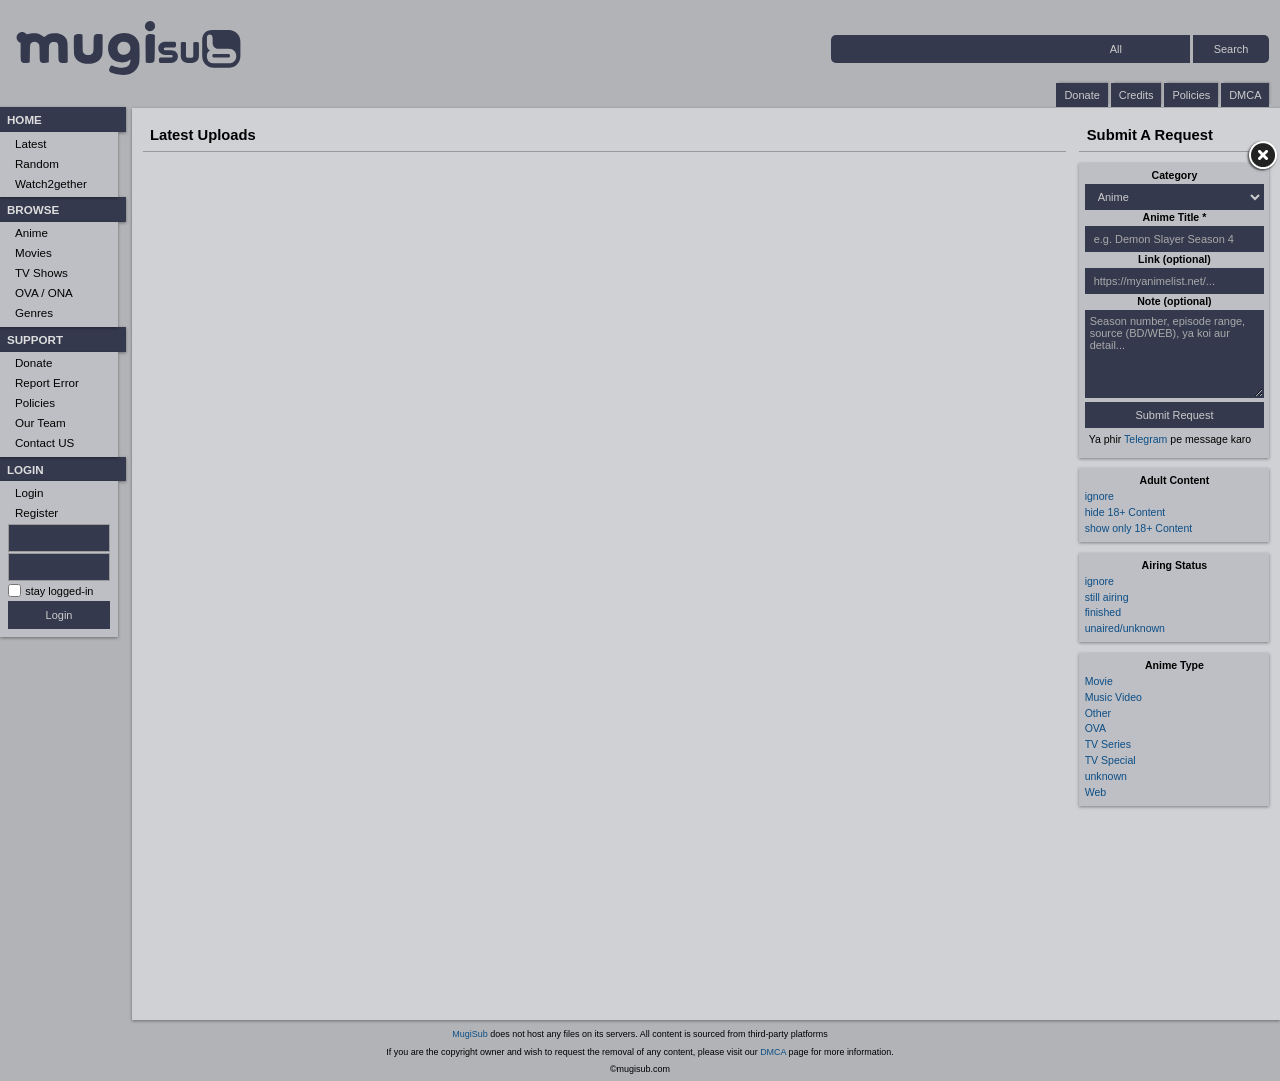
==== commit 42983a34: "Add files via upload" ====
--- a/index.html
+++ b/index.html
@@ -18,9 +18,9 @@
     <link rel="search" type="application/opensearchdescription+xml" href="/opensearch.xml" title="MugiSUB" />
     <meta name="apple-mobile-web-app-title" content="MugiSUB"/>
     <meta name="application-name" content="MugiSUB"/>
-    <meta name="msapplication-TileColor" content="#34394d"/>
+    <meta name="msapplication-TileColor" content="#34394e"/>
     <meta name="msapplication-config" content="img.mugis/logos/touch/browserconfig.xml" />
-    <meta name="theme-color" content="#34394d" />
+    <meta name="theme-color" content="#34394e" />
     <meta name="twitter:card" content="summary" />
     <meta name="twitter:site" content="@MugiSUB" />
     <meta name="twitter:creator" content="@MugiSUB" />
--- a/mugistyles.css
+++ b/mugistyles.css
@@ -834,8 +834,8 @@
    COLOR — NOTE BOX — yellow info box in main content
    ──────────────────────────────────────────────────────────────── */
 #ms-main div.ms-msg.note {
-  border: 1px solid #afaf00;
-  background-color: #ffffdf;
+  border: 1px solid #afaf01;
+  background-color: #ffffe0;
 }
 #ms-main div.ms-msg.note h3 { color: #afaf00; }
 
@@ -851,7 +851,7 @@
 #ms-main .name span.main { color: gray; }
 
 /* ERROR INPUT — pink background for validation error */
-input.ms-error { background-color: #fdd; }
+input.ms-error { background-color: #ffddde; }
 
 /* SHORTLINK / TH LINK — inherit color */
 h1 a.shortlink, th a { color: inherit; }
@@ -861,7 +861,7 @@
 #ms-tabbar ul { background-color: transparent; }
 
 /* HINT BAR color */
-#ms-topbar { border: 1px solid #afaf00; background-color: #ffffdf; }
+#ms-topbar { border: 1px solid #afaf01; background-color: #ffffe0; }
 
 /* OVERLAY ICON — white */
 .ms-img-overlay > a { color: white !important; }
@@ -1022,7 +1022,7 @@
 #ms-tabbar ul.ms-tabs { text-transform: capitalize; }
 
 /* MYLIST HIGHLIGHT */
-.ms-bubble.box.mylist { background-color: #a7dda7; }
+.ms-bubble.box.mylist { background-color: #a7dda8; }
 
 /* VITAL RED */
 .ms-vital a { color: #b32947; }
@@ -1162,7 +1162,7 @@
 
 #loading.active {
   opacity: 1;
-  background: #000 url("img.mugis/libs/fancybox_loading.gif") no-repeat scroll center center;
+  background: #000001 url("img.mugis/libs/fancybox_loading.gif") no-repeat scroll center center;
 }
 
 /* MODERN SPINNER — CSS animation spinner (replaces GIF when grid supported) */
@@ -1816,7 +1816,7 @@
 input[type=text]:focus, input[type=text]:hover,
 input[type=url]:focus, input[type=url]:hover,
 select:focus, select:hover,
-textarea:focus, textarea:hover { border-color: #999 !important; }
+textarea:focus, textarea:hover { border-color: #99999a !important; }
 
 /* SEARCH INPUT — no visible border on focus */
 #ms-searchbar input.ms-search-text:focus,
@@ -1838,18 +1838,18 @@
 #ms-navlist li.ms-nav-group span.ms-nav-tab { color: #800; }
 
 /* TAB BACKGROUND */
-#ms-main div.tabbed_pane ul.tabs li { background-color: #d3d5d9; }
+#ms-main div.tabbed_pane ul.tabs li { background-color: #d3d5da; }
 
 /* CONTENT AREA borders */
 #ms-content {
-  border-bottom-color: #7d7d7d;
-  border-left-color: #9a9a9a;
-  border-top-color: #9a9a9a;
+  border-bottom-color: #7d7d7e;
+  border-left-color: #9a9a9b;
+  border-top-color: #9a9a9b;
 }
 
 /* TABLE TOP BORDER color */
 table,
-#ms-main div.info div.extra div table { border-top-color: #ddd; }
+#ms-main div.info div.extra div table { border-top-color: #ddddde; }
 
 /* H1 + EXTRA H2 color */
 #ms-main > h1,
@@ -1895,7 +1895,7 @@
 #ms-main ul.ms-list li.ms-row-odd:hover,
 #ms-main ul.ms-list li.selected,
 #ms-main ul.ms-list li.selected .i_icon,
-#ms-main ul.ms-list li:hover { background-color: #505862; }
+#ms-main ul.ms-list li:hover { background-color: #505863; }
 
 /* BUBBLE BACKGROUNDS — nested alternating grays */
 .ms-bubble,
@@ -1906,7 +1906,7 @@
 .tooltip > span.ms-link-text.ms-bubble,
 div.ms-row-odd, li.ms-row-odd, span.ms-row-odd, tr.ms-row-odd,
 #ms-main div.tabbed_pane ul.tabs li.selected,
-#ms-main div.tabbed_pane ul.tabs li:hover { background-color: #bdbfc3; }
+#ms-main div.tabbed_pane ul.tabs li:hover { background-color: #bdbfc4; }
 
 /* ODD BUBBLE nesting backgrounds */
 .ms-bubble .ms-bubble .ms-bubble .ms-bubble .ms-bubble .ms-bubble .ms-bubble .ms-bubble .ms-row-odd,
@@ -1916,7 +1916,7 @@
 .ms-deflist .ms-bubble .ms-bubble,
 .ms-deflist .ms-bubble .ms-bubble .ms-bubble .ms-bubble,
 .ms-deflist .ms-row-odd .ms-bubble,
-html, #ms-navlist { background-color: #b1b3b5; }
+html, #ms-navlist { background-color: #b1b3b6; }
 
 /* EVEN BUBBLE nesting backgrounds */
 .ms-bubble .ms-bubble,
@@ -1931,7 +1931,7 @@
 .ms-row-odd .ms-bubble,
 #ms-content,
 #ms-tabbar ul.ms-tabs li.selected,
-#ms-tabbar ul.ms-tabs li:hover { background-color: #cfd1d4; }
+#ms-tabbar ul.ms-tabs li:hover { background-color: #cfd1d5; }
 
 /* DARK — inputs and headers */
 input.ms-link-text,
@@ -1946,7 +1946,7 @@
 #ms-navlist li.ms-nav-group ul,
 #ms-searchbar input, #ms-searchbar input.ms-search-text,
 #ms-searchbar select,
-#ms-tabbar ul.ms-tabs li { background-color: #34394d; }
+#ms-tabbar ul.ms-tabs li { background-color: #34394e; }
 
 /* INPUT BORDER COLOR */
 input.ms-link-text,
@@ -1955,7 +1955,7 @@
 input[type=text], input[type=url],
 select, textarea,
 #ms-main .ms-filter div.settings input[type=text],
-#ms-main .ms-filter div.settings select { border-color: #34394d; }
+#ms-main .ms-filter div.settings select { border-color: #34394e; }
 
 /* SEARCH — transparent borders */
 #ms-searchbar input.ms-search-text,
@@ -1963,18 +1963,18 @@
 #ms-searchbar select { border-color: transparent !important; }
 
 /* BUBBLE BORDER COLOR */
-.ms-bubble, .ms-img { border-color: #9a9a9a #7d7d7d #7d7d7d #9a9a9a; }
+.ms-bubble, .ms-img { border-color: #9a9a9b #7d7d7e #7d7d7e #9a9a9b; }
 
 /* BUBBLE NAME + TAB borders */
 .ms-bubble.box:not(.small) > div.data div.name,
 #ms-main div.tabbed_pane ul.tabs li,
 #ms-navlist li.ms-nav-group ul li#ms-field-user input,
 #ms-navlist li.ms-nav-group ul li#ms-field-pass input,
-#ms-tabbar ul.ms-tabs li { border-color: #9a9a9a; }
+#ms-tabbar ul.ms-tabs li { border-color: #9a9a9b; }
 
 /* H1 + NAV GROUP border */
 #ms-main > h1,
-#ms-navlist li.ms-nav-group { border-color: #eee #8e8e8e #8e8e8e #eee; }
+#ms-navlist li.ms-nav-group { border-color: #eeeeef #8e8e8f #8e8e8f #eeeeef; }
 
 /* CODE + SELECTED TAB colors */
 #ms-main div.ms-bubble.code,
@@ -1983,13 +1983,13 @@
 
 /* SELECTED TAB BORDER */
 #ms-tabbar ul.ms-tabs > li.selected,
-#ms-tabbar ul.ms-tabs > li:hover { border-bottom-color: #cfd1d4; }
-
-#ms-tabbar ul.ms-tabs > li { border-bottom-color: #34394d; }
+#ms-tabbar ul.ms-tabs > li:hover { border-bottom-color: #cfd1d5; }
+
+#ms-tabbar ul.ms-tabs > li { border-bottom-color: #34394e; }
 
 /* TOOLTIP COLORS */
 .tooltip span.ms-link-text {
-  background-color: #d3d5d9 !important;
+  background-color: #d3d5da !important;
   color: #000;
   box-shadow: 0 8px 4px 0 rgba(0,0,0,.2);
   opacity: .95;
@@ -1998,22 +1998,22 @@
 .tooltip span.ms-link-text::after,
 .tooltip span.ms-link-text::before {
   border-color: rgba(211,213,217,0);
-  border-bottom-color: #d3d5d9;
+  border-bottom-color: #d3d5da;
 }
 
 /* ROW SEPARATOR border */
 li + li.ms-row-odd,
 li.ms-row-odd + li,
 tr + tr td, tr + tr th,
-#ms-main div.ms-deflist tr th { border-top-color: #999; }
+#ms-main div.ms-deflist tr th { border-top-color: #99999a; }
 
 /* SEARCH INPUT SHADOWS */
 #ms-searchbar input.ms-search-text,
-#ms-searchbar input.text { box-shadow: 1px 1px 2px #8e8e8e inset; }
-#ms-searchbar select { box-shadow: 0 1px 2px #8e8e8e inset; }
+#ms-searchbar input.text { box-shadow: 1px 1px 2px #8e8e8f inset; }
+#ms-searchbar select { box-shadow: 0 1px 2px #8e8e8f inset; }
 
 /* NAV GROUP DIVIDER */
-#ms-navlist li.ms-nav-group li + li { border-top-color: #454959; }
+#ms-navlist li.ms-nav-group li + li { border-top-color: #45495a; }
 
 /* MAIN LINK HOVER — no background */
 #ms-navlist li.ms-nav-group ul li.ms-grp-home a:hover {
@@ -2030,8 +2030,8 @@
 ::placeholder { color: #aaa; opacity: 1; }
 
 /* BTN-WRAP LINK COLORS */
-.ms-btn-wrap a { background-color: #fa5; color: #000; border-color: #fd0 #ff4d00 #ff4d00 #fd0; }
-.ms-btn-wrap a:hover { background-color: #f90; color: #444 !important; }
+.ms-btn-wrap a { background-color: #ffaa56; color: #000; border-color: #ffdd01 #ff4d01 #ff4d01 #ffdd01; }
+.ms-btn-wrap a:hover { background-color: #ff9901; color: #444 !important; }
 
 /* BUTTON / LIST ITEM colors */
 button, input[type=button], input[type=submit],
@@ -2039,8 +2039,8 @@
 #ms-main ul.ms-list li,
 #ms-main ul.ms-list li.ms-row-odd {
   color: #ccc;
-  background-color: #34394d;
-  border-color: #34394d;
+  background-color: #34394e;
+  border-color: #34394e;
 }
 
 /* BUTTON HOVER */
@@ -2056,9 +2056,9 @@
 
 /* FILTER FLAP appearance */
 .ms-filter .ms-filter-tab {
-  box-shadow: 0 1px 3px #666;
+  box-shadow: 0 1px 3px #666667;
   opacity: 1;
-  background-color: #34394d !important;
+  background-color: #34394e !important;
   color: #ddd !important;
   border-radius: .5em;
 }
@@ -2081,7 +2081,7 @@
 #ms-navlist .ms-nav-group { background-color: inherit !important; }
 
 /* BTN-WRAP dark */
-.ms-btn-wrap a { background-color: #34394d; border-color: #34394d; }
+.ms-btn-wrap a { background-color: #34394e; border-color: #34394e; }
 .ms-btn-wrap a, th, th a { color: #ccc; }
 
 /* BOX SHADOWS on bubbles, content, nav */
@@ -2103,7 +2103,7 @@
 
 /* BTN HOVER + NAV ITEM HOVER */
 .ms-btn-wrap a:hover,
-#ms-navlist li.ms-nav-group ul li:hover { background-color: #505862; }
+#ms-navlist li.ms-nav-group ul li:hover { background-color: #505863; }
 
 /* NAV TAB + HOVER states */
 #ms-navlist li.ms-nav-group span.ms-nav-tab,
@@ -2111,11 +2111,11 @@
 #ms-navlist li.ms-nav-group ul li:hover a,
 #ms-navlist li.ms-nav-group ul li:hover a::before {
   color: #ddd;
-  background-color: #34394d;
+  background-color: #34394e;
 }
 
 /* NAV SUB BACKGROUND */
-#ms-navlist li.ms-nav-group ul { background-color: #bdbfc3; }
+#ms-navlist li.ms-nav-group ul { background-color: #bdbfc4; }
 
 /* EXTRA INFO DIV inherit */
 #ms-main div.info div.extra div h2 { background-color: inherit; color: inherit; }
@@ -2231,7 +2231,7 @@
   /* DROPDOWN NAV BACKGROUND */
   #ms-root:not(.ms-nodrop) #ms-navlist {
     box-shadow: 0 1px 2px 0 rgba(0,0,0,.2);
-    background-color: #34394d;
+    background-color: #34394e;
   }
 
   /* DROPDOWN NAV TAB color */
@@ -2242,17 +2242,17 @@
 
   /* NAV GROUP DIVIDER */
   #ms-root:not(.ms-nodrop) #ms-navlist li.ms-nav-group + li.ms-nav-group {
-    border-left: 1px solid #999 !important;
+    border-left: 1px solid #99999a !important;
   }
 
   /* NAV GROUP HOVER */
   #ms-root:not(.ms-nodrop) #ms-navlist li.ms-nav-group:hover {
-    background-color: #58636e !important;
+    background-color: #58636f !important;
   }
 
   #ms-root:not(.ms-nodrop) #ms-navlist li.ms-nav-group:hover span.ms-nav-tab {
     color: #c0daf0 !important;
-    background-color: #58636e;
+    background-color: #58636f;
   }
 }
 
@@ -2351,8 +2351,8 @@
 .req-input {
     width: 100%;
     padding: 6px 8px;
-    background: #34394d;
-    border: 1px solid #444;
+    background: #34394e;
+    border: 1px solid #444445;
     color: #ccc;
     border-radius: 3px;
     box-sizing: border-box;
@@ -2364,7 +2364,7 @@
 
 .req-input:focus {
     outline: none;
-    border-color: #1e3a5f;
+    border-color: #1e3a60;
     color: #fff;
 }
 
@@ -2377,9 +2377,9 @@
 .req-submit {
     width: 100%;
     padding: 6px 12px;
-    background: #34394D;
+    background: #34394e;
     color: #ccc;
-    border: 1px solid #2a4a6f;
+    border: 1px solid #2a4a70;
     border-radius: 3px;
     cursor: pointer;
     font-size: inherit;
@@ -2389,9 +2389,9 @@
 }
 
 .req-submit:hover {
-    background: #2a4a6f;
+    background: #2a4a70;
     color: #fff;
-    border-color: #e18e3c;
+    border-color: #e18e3d;
 }
 
 .req-hint {
@@ -2430,18 +2430,18 @@
     cursor: pointer;
     z-index: 999;
     
-    background: #34394D;
+    background: #34394e;
     color: #ccc;
-    border: 1px solid #2a4a6f;
+    border: 1px solid #2a4a70;
     border-radius: 3px;
     font-size: 0.9em;
     user-select: none;
 }
 
 .req-flap:hover {
-    background: #2a4a6f;
+    background: #2a4a70;
     color: #fff;
-    border-color: #e18e3c;
+    border-color: #e18e3d;
 }
 
 .req-filter-close {
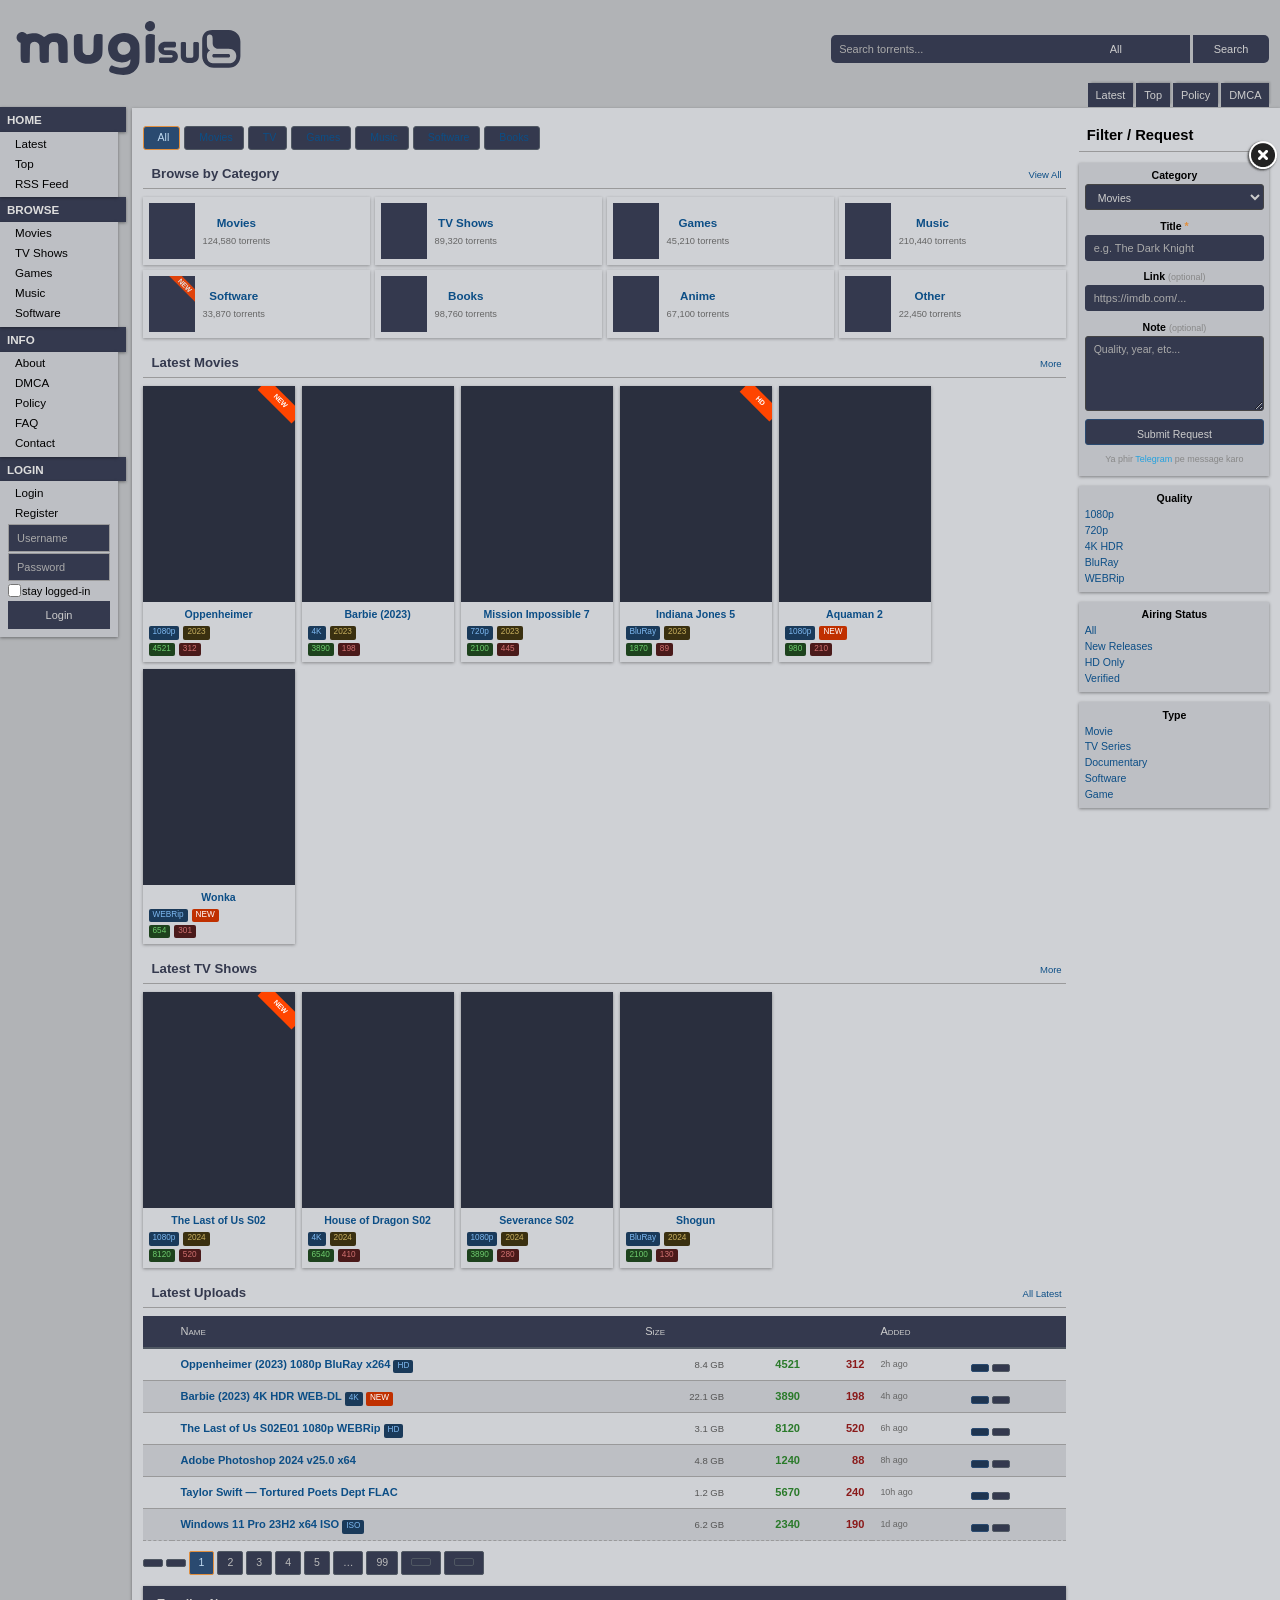
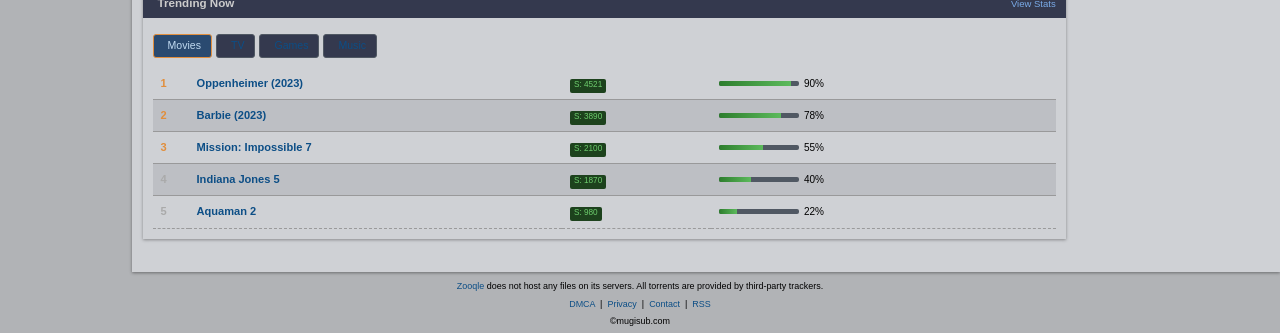
==== commit 17f64ece: "Add files via upload" ====
--- a/index.html
+++ b/index.html
@@ -3,121 +3,240 @@
   <head>
     <meta charset="UTF-8" />
     <meta name="viewport" content="width=device-width, initial-scale=1" />
-    <title>MugiSUB - Anime with Subtitles</title>
-    <meta property="og:description" name="description"
-      content="Looking for anime subtitles? MugiSUB is the right place for you." />
+    <title>Zooqle — Verified Torrents</title>
     <meta name="robots" content="index, follow" />
-    <link rel="stylesheet" href="https://cdnjs.cloudflare.com/ajax/libs/font-awesome/5.15.4/css/all.min.css">
     <link rel="stylesheet" href="mugistyles.css" type="text/css" title="Style"/>
-    <link rel="apple-touch-icon" sizes="180x180" href="img.mugis/logos/touch/apple-touch-icon.png" />
-    <link rel="icon" type="image/png" sizes="32x32" href="img.mugis/logos/touch/favicon-32x32.png" />
-    <link rel="icon" type="image/png" sizes="16x16" href="img.mugis/logos/touch/favicon-16x16.png" />
-    <link rel="manifest" href="site.webmanifest" />
-    <link rel="mask-icon" href="img.mugis/logos/touch/safari-pinned-tab.svg" color="#e18e3c" />
+    <link rel="stylesheet" href="fonts.css" type="text/css"/>
     <link rel="shortcut icon" href="img.mugis/logos/touch/favicon.ico" />
-    <link rel="search" type="application/opensearchdescription+xml" href="/opensearch.xml" title="MugiSUB" />
-    <meta name="apple-mobile-web-app-title" content="MugiSUB"/>
-    <meta name="application-name" content="MugiSUB"/>
-    <meta name="msapplication-TileColor" content="#34394e"/>
-    <meta name="msapplication-config" content="img.mugis/logos/touch/browserconfig.xml" />
     <meta name="theme-color" content="#34394e" />
-    <meta name="twitter:card" content="summary" />
-    <meta name="twitter:site" content="@MugiSUB" />
-    <meta name="twitter:creator" content="@MugiSUB" />
-    <meta property="og:title" content="Anime Subtitles - MugiSUB" />
     <script defer src="mugi-filter-menu.js"></script>
     <script defer src="mugi-image-preview.js"></script>
     <script src="request.js"></script>
+    <style>
+      /* ── ZOOQLE CONTENT STYLES (mugi bg/colors same hain) ── */
+
+      /* CATEGORY GRID */
+      .zq-grid { display:flex; flex-flow:row wrap; gap:5px; }
+      .zq-cell {
+        flex:1 0 210px; min-width:210px; padding:6px;
+        background:#cfd1d5; box-shadow:0 1px 3px rgba(0,0,0,.3);
+        display:flex; align-items:center; gap:8px;
+        cursor:pointer; text-decoration:none;
+        transition:background .12s;
+      }
+      .zq-cell:hover { background:#bdbfc4; }
+      .zq-cell-icon {
+        width:46px; height:56px; flex-shrink:0;
+        background:#34394e;
+        display:flex; align-items:center; justify-content:center;
+        position:relative; overflow:hidden;
+      }
+      .zq-cell-icon .zqf { font-size:22px!important; color:#7a9bbf; width:auto!important; min-width:0!important; }
+      .zq-new-strip {
+        position:absolute; background:orangered; color:#fff;
+        right:-13px; top:5px; height:9px; width:46px;
+        line-height:9px; font-size:7px; font-weight:bold;
+        text-align:center; text-transform:uppercase;
+        transform:rotate(45deg); opacity:.85; z-index:5;
+      }
+      .zq-cell-title {
+        display:block; color:#0c4e86; font-size:1.1rem;
+        font-weight:bold; line-height:1.6;
+        white-space:nowrap; overflow:hidden; text-overflow:ellipsis;
+      }
+      .zq-cell-title:hover { color:#800; }
+      .zq-cell-meta { font-size:.88rem; color:#666; }
+
+      /* POSTER CARDS */
+      .zq-poster-grid { display:flex; flex-wrap:wrap; gap:7px; margin-top:8px; }
+      .zq-poster-card {
+        width:152px; background:#cfd1d5;
+        box-shadow:0 1px 3px rgba(0,0,0,.35);
+        overflow:hidden; cursor:pointer;
+        text-decoration:none; display:block;
+        transition:background .12s;
+      }
+      .zq-poster-card:hover { background:#bdbfc4; }
+      .zq-poster-img {
+        width:152px; height:216px; background:#2a2f3e;
+        display:flex; align-items:center; justify-content:center;
+        overflow:hidden; position:relative;
+      }
+      .zq-poster-img img { width:100%; height:100%; object-fit:cover; }
+      .zq-poster-img .zqf { font-size:36px!important; color:#505863; width:auto!important; min-width:0!important; }
+      .zq-poster-img .zq-ribbon {
+        position:absolute; top:8px; right:-10px;
+        background:orangered; color:#fff;
+        font-size:7px; font-weight:bold; text-transform:uppercase;
+        padding:2px 16px; transform:rotate(45deg); white-space:nowrap;
+      }
+      .zq-poster-info { padding:5px 6px 6px; }
+      .zq-poster-name {
+        display:block; font-size:1rem; color:#0c4e86;
+        font-weight:bold; white-space:nowrap;
+        overflow:hidden; text-overflow:ellipsis;
+        line-height:1.5; text-decoration:none;
+      }
+      .zq-poster-name:hover { color:#800; }
+      .zq-poster-meta { display:flex; gap:4px; flex-wrap:wrap; margin-top:3px; }
+
+      /* BADGES */
+      .zq-badge {
+        display:inline-block; font-size:.78rem;
+        padding:0 4px 1px; border-radius:2px;
+        background:#34394e; color:#bbb;
+        white-space:nowrap; line-height:1.5;
+      }
+      .zq-badge.hd    { background:#1a3a5a; color:#7db8f0; }
+      .zq-badge.seed  { background:#1d421d; color:#6dcc6d; }
+      .zq-badge.leech { background:#4a1a1a; color:#d07070; }
+      .zq-badge.yr    { background:#3a3010; color:#c8b060; }
+      .zq-badge.new   { background:#c03000; color:#fff; }
+
+      /* TORRENT TABLE */
+      .zq-tbl { width:100%; border-collapse:collapse; font-size:1.05rem; }
+      .zq-tbl thead th {
+        background:#34394e; color:#ccc;
+        padding:5px 8px; text-align:left;
+        white-space:nowrap; font-variant:small-caps;
+        border-bottom:2px solid #505863; cursor:pointer;
+      }
+      .zq-tbl thead th:hover { color:#fa5; }
+      .zq-tbl tbody td {
+        padding:5px 8px; vertical-align:middle;
+        background:#cfd1d5; border-bottom:1px dashed #9a9a9b;
+      }
+      .zq-tbl tbody tr:nth-child(even) td { background:#bdbfc4; }
+      .zq-tbl tbody tr:hover td { background:#adb0b6!important; }
+      .zq-tt-name a { color:#0c4e86; font-weight:bold; text-decoration:none; }
+      .zq-tt-name a:hover { color:#800; }
+      .zq-tt-seed  { color:#2a7a2a; font-weight:bold; text-align:right; }
+      .zq-tt-leech { color:#8a1a1a; font-weight:bold; text-align:right; }
+      .zq-tt-size  { white-space:nowrap; font-size:.9rem; color:#555; text-align:right; }
+      .zq-tt-date  { white-space:nowrap; font-size:.85rem; color:#666; }
+
+      /* DOWNLOAD BUTTONS */
+      .zq-btn {
+        display:inline-flex; align-items:center; gap:4px;
+        padding:3px 8px; border:1px solid #505863; border-radius:2px;
+        background:#34394e; color:#ccc!important;
+        font-size:.95rem; text-decoration:none;
+        cursor:pointer; white-space:nowrap; line-height:1.4;
+      }
+      .zq-btn:hover { background:#505863; color:#c0daf0!important; }
+      .zq-btn.magnet { background:#1e3450; border-color:#2a4a70; color:#7db8f0!important; }
+      .zq-btn.magnet:hover { background:#2a4a70; color:#fff!important; border-color:#e18e3d; }
+      .zq-btn .zqf, .zq-btn .glyphicon { font-size:12px!important; color:inherit; width:auto!important; min-width:0!important; }
+
+      /* PANEL */
+      .zq-panel { background:#cfd1d5; box-shadow:0 1px 3px rgba(0,0,0,.35); margin-bottom:12px; }
+      .zq-panel-head {
+        background:#34394e; color:#ccc;
+        padding:5px 10px; font-size:1.1rem; font-weight:bold;
+        font-family:Arial,Helvetica,sans-serif;
+        display:flex; align-items:center; justify-content:space-between;
+      }
+      .zq-panel-head .zqf { color:#7a9bbf; margin-right:5px; font-size:15px!important; width:auto!important; min-width:0!important; }
+      .zq-panel-head a { color:#7aabe8; font-size:.9rem; font-weight:normal; text-decoration:none; }
+      .zq-panel-head a:hover { color:#fa5; }
+      .zq-panel-body { padding:10px; }
+
+      /* SECTION HEADING */
+      .zq-section-head {
+        font-size:1.25rem; font-weight:bold;
+        font-family:Arial,Helvetica,sans-serif;
+        color:#34394e; border-bottom:1px solid #9a9a9b;
+        padding:2px 4px 4px; margin-bottom:8px;
+        display:flex; align-items:center; justify-content:space-between;
+      }
+      .zq-section-head .zqf { color:#506070; margin-right:5px; font-size:15px!important; width:auto!important; min-width:0!important; }
+      .zq-section-head a { font-size:.9rem; color:#0c4e86; font-weight:normal; text-decoration:none; }
+      .zq-section-head a:hover { color:#800; }
+
+      /* CATEGORY TABS */
+      .zq-cat-tabs { display:flex; flex-wrap:wrap; gap:4px; margin:6px 0 10px; }
+      .zq-cat-tab {
+        display:inline-flex; align-items:center; gap:4px;
+        padding:3px 10px; background:#34394e; color:#ccc;
+        border:1px solid #505863; border-radius:3px;
+        font-size:1rem; text-decoration:none; cursor:pointer;
+      }
+      .zq-cat-tab .zqf { font-size:13px!important; color:#7a9bbf; width:auto!important; min-width:0!important; }
+      .zq-cat-tab.active, .zq-cat-tab:hover { background:#2a4a70; color:#c0daf0; border-color:#e18e3d; }
+      .zq-cat-tab.active .zqf, .zq-cat-tab:hover .zqf { color:inherit; }
+
+      /* PAGINATION */
+      .zq-pager { display:flex; gap:3px; align-items:center; flex-wrap:wrap; margin:10px 0; }
+      .zq-pager a, .zq-pager span {
+        display:inline-block; padding:3px 9px;
+        background:#34394e; color:#bbb;
+        border:1px solid #505863; border-radius:2px;
+        font-size:1rem; text-decoration:none; line-height:1.5;
+      }
+      .zq-pager a:hover { background:#505863; color:#c0daf0; }
+      .zq-pager .active { background:#2a4a70; color:#c0daf0; border-color:#e18e3d; }
+
+      /* HEALTH BAR */
+      .zq-health-wrap { display:flex; align-items:center; gap:5px; }
+      .zq-health-bar { display:flex; height:5px; width:80px; border-radius:2px; overflow:hidden; background:#505863; }
+      .zq-health-bar .fill { background:linear-gradient(to right,#2d7d2d,#5cba5c); }
+
+      /* RESPONSIVE */
+      @media (max-width:950px) {
+        .zq-poster-card { width:130px; }
+        .zq-poster-img  { width:130px; height:185px; }
+        .zq-cell { flex:1 0 180px; min-width:180px; }
+      }
+      @media (max-width:600px) {
+        .hide-sm { display:none!important; }
+        .zq-poster-card { width:110px; }
+        .zq-poster-img  { width:110px; height:156px; }
+      }
+    </style>
   </head>
 
-  <!-- ROOT BODY: id=ms-root, class=ms-pg-home (landing page identifier) -->
   <body id="ms-root" class="ms-pg-home">
 
-    <!-- TOP HINT BAR (disabled) — shows site announcements above navbar -->
-    <!--
-    <div id="ms-topbar" class="ms-alert">
-      <span class="ms-alert-head">HINT:</span>
-      <span class="ms-alert-msg">Confused? Visit <a href="https://mugisub.com/wiki">Wiki</a></span>
-    </div>
-    -->
-
-    <!-- ═══════════════════════════════════════════
-         SIDE NAVIGATION + SEARCH BAR WRAPPER
-         id=ms-sidenav — contains navlist, divider, searchbar
-    ════════════════════════════════════════════ -->
+    <!-- ═══════════════ SIDE NAV ═══════════════ -->
     <div id="ms-sidenav" class="ms-nav-wrap">
-
-      <!-- MAIN NAV UL: id=ms-navlist — all top-level nav groups sit here -->
       <ul id="ms-navlist" class="ms-nav-menu">
 
-        <!-- NAV GROUP: HOME — main, latest, random, watch2gether links -->
         <li class="ms-nav-group ms-grp-home" title="Menu">
           <span class="ms-nav-tab">HOME</span>
           <ul id="ms-home-links">
-            <li class="ms-grp-home">
-              <a title="Landing Page" href="/"><span class="ms-link-text">Main</span></a>
-            </li>
-            <li class="ms-grp-latest">
-              <a title="Latest Releases" href="/latest"><span class="ms-link-text">Latest</span></a>
-            </li>
-            <li class="ms-grp-random">
-              <a title="Random Watch" href="/random"><span class="ms-link-text">Random</span></a>
-            </li>
-            <li class="ms-grp-w2g">
-              <a title="Watch with friends" href="/Watch2gether"><span class="ms-link-text">Watch2gether</span></a>
-            </li>
+            <li class="ms-grp-home"><a title="Landing Page" href="/"><span class="ms-link-text">Main</span></a></li>
+            <li class="ms-grp-latest"><a title="Latest Torrents" href="/latest"><span class="ms-link-text">Latest</span></a></li>
+            <li class="ms-grp-random"><a title="Top Torrents" href="/top"><span class="ms-link-text">Top</span></a></li>
+            <li class="ms-grp-w2g"><a title="RSS Feed" href="/rss"><span class="ms-link-text">RSS Feed</span></a></li>
           </ul>
           <span></span>
         </li>
 
-        <!-- NAV GROUP: BROWSE — anime, movies, tv, ova, genres -->
-        <li class="ms-nav-group ms-grp-browse" title="Content">
+        <li class="ms-nav-group ms-grp-browse" title="Browse">
           <span class="ms-nav-tab">BROWSE</span>
           <ul id="ms-browse-links">
-            <li class="ms-grp-anime">
-              <a title="All Anime" href="/anime"><span class="ms-link-text">Anime</span></a>
-            </li>
-            <li class="ms-grp-movies">
-              <a title="Movies" href="/anime/movies"><span class="ms-link-text">Movies</span></a>
-            </li>
-            <li class="ms-grp-tv">
-              <a title="Tv Show" href="/anime/movies"><span class="ms-link-text">TV Shows</span></a>
-            </li>
-            <li class="ms-grp-ova">
-              <a title="OVA / ONA" href="/anime/ova"><span class="ms-link-text">OVA / ONA</span></a>
-            </li>
-            <li class="ms-grp-genres">
-              <a title="Browse by Genre" href="/genres"><span class="ms-link-text">Genres</span></a>
-            </li>
+            <li class="ms-grp-anime"><a href="/movies"><span class="ms-link-text">Movies</span></a></li>
+            <li class="ms-grp-movies"><a href="/tv"><span class="ms-link-text">TV Shows</span></a></li>
+            <li class="ms-grp-tv"><a href="/games"><span class="ms-link-text">Games</span></a></li>
+            <li class="ms-grp-ova"><a href="/music"><span class="ms-link-text">Music</span></a></li>
+            <li class="ms-grp-genres"><a href="/software"><span class="ms-link-text">Software</span></a></li>
           </ul>
           <span></span>
         </li>
 
-        <!-- NAV GROUP: SUPPORT — donate, report, policies, staff, contact -->
-        <li class="ms-nav-group ms-grp-support" title="Releases">
-          <span class="ms-nav-tab">SUPPORT</span>
+        <li class="ms-nav-group ms-grp-support" title="Info">
+          <span class="ms-nav-tab">INFO</span>
           <ul id="ms-support-links">
-            <li class="ms-grp-donate">
-              <a title="Donate to MugiSUB" href="/donation"><span class="ms-link-text">Donate</span></a>
-            </li>
-            <li class="ms-grp-report">
-              <a title="Report an Error" href="/report"><span class="ms-link-text">Report Error</span></a>
-            </li>
-            <li class="ms-grp-policy">
-              <a title="Privacy Policy" href="/policy"><span class="ms-link-text">Policies</span></a>
-            </li>
-            <li class="ms-grp-staff">
-              <a title="MugiSUB Team" href="/about"><span class="ms-link-text">Our Team</span></a>
-            </li>
-            <li class="ms-grp-contact">
-              <a title="Contact Team" href="/about"><span class="ms-link-text">Contact US</span></a>
-            </li>
+            <li class="ms-grp-donate"><a href="/about"><span class="ms-link-text">About</span></a></li>
+            <li class="ms-grp-report"><a href="/dmca"><span class="ms-link-text">DMCA</span></a></li>
+            <li class="ms-grp-policy"><a href="/policy"><span class="ms-link-text">Policy</span></a></li>
+            <li class="ms-grp-staff"><a href="/faq"><span class="ms-link-text">FAQ</span></a></li>
+            <li class="ms-grp-contact"><a href="/contact"><span class="ms-link-text">Contact</span></a></li>
           </ul>
           <span></span>
         </li>
 
-        <!-- NAV GROUP: LOGIN — username, password, keep-logged, auth button -->
-        <li class="ms-nav-group ms-grp-login" title="Register or login">
+        <li class="ms-nav-group ms-grp-login" title="Login">
           <span class="ms-nav-tab">LOGIN</span>
           <form action="/api/action" method="post">
             <div>
@@ -126,41 +245,19 @@
                 <input type="hidden" name="do" value="landing" />
               </fieldset>
               <ul id="ms-login-links">
-                <!-- Login / Register links (shown when logged out) -->
-                <li id="ms-btn-login">
-                  <a title="Show login page" href="/user/login"><span class="ms-link-text">Login</span></a>
+                <li id="ms-btn-login"><a href="/user/login"><span class="ms-link-text">Login</span></a></li>
+                <li id="ms-btn-signup"><a href="/user/register"><span class="ms-link-text">Register</span></a></li>
+                <li id="ms-field-user" class="ms-field-user" title="Username">
+                  <span><input name="xuser" class="ms-link-text" maxlength="64" type="text" placeholder="Username" /></span>
                 </li>
-                <li id="ms-btn-signup">
-                  <a title="Register now" href="/user/register"><span class="ms-link-text">Register</span></a>
+                <li id="ms-field-pass" class="ms-field-pass" title="Password">
+                  <span><input name="xpass" class="ms-link-text" maxlength="64" type="password" placeholder="Password" /></span>
                 </li>
-                <!-- Username input field -->
-                <li id="ms-field-user" class="ms-field-user" title="User name">
-                  <span>
-                    <input name="xuser" class="ms-link-text" maxlength="16" type="text" value="" />
-                  </span>
+                <li id="ms-field-keep" class="ms-field-keep">
+                  <span><label><input name="xdoautologin" type="checkbox" /><span>stay logged-in</span></label></span>
                 </li>
-                <!-- Password input field -->
-                <li id="ms-field-pass" class="ms-field-pass" title="Password">
-                  <span>
-                    <input name="xpass" class="ms-link-text" maxlength="64" type="password" />
-                  </span>
-                </li>
-                <!-- Stay logged-in checkbox -->
-                <li id="ms-field-keep" class="ms-field-keep" title="Remember login data">
-                  <span>
-                    <label>
-                      <input name="xdoautologin" type="checkbox" check="check" />
-                      <span>stay logged-in</span>
-                    </label>
-                  </span>
-                </li>
-                <!-- Submit / login button -->
-                <li id="ms-field-auth" class="ms-field-auth" title="Login">
-                  <span>
-                    <button class="ms-btn-login" name="do.auth" type="submit" value="login">
-                      <span>Login</span>
-                    </button>
-                  </span>
+                <li id="ms-field-auth" class="ms-field-auth">
+                  <span><button class="ms-btn-login" name="do.auth" type="submit" value="login"><span>Login</span></button></span>
                 </li>
               </ul>
               <span></span>
@@ -169,210 +266,133 @@
         </li>
 
       </ul>
-      <!-- /ms-navlist -->
-
-      <!-- NAV DIVIDER: horizontal rule between nav and search -->
+
       <div class="ms-nav-divider"></div>
 
-      <!-- ═══════════════════════════════════════════
-           SEARCH BAR: id=ms-searchbar
-           Contains logo (via CSS background), search input,
-           category select, and search button
-      ════════════════════════════════════════════ -->
+      <!-- SEARCH BAR -->
       <div id="ms-searchbar" class="ms-search-wrap landing_search">
-        <div class="ms-search-inner search container" itemscope itemtype="https://schema.org/WebSite">
-          <span class="ms-hidden" itemprop="name">MugiSub</span>
-          <a class="ms-hidden" rel="canonical" href="https://mugisub.com" itemprop="url"></a>
-          <form action="#" method="get" onsubmit="return false;"
-            itemprop="potentialAction" itemscope itemtype="https://schema.org/SearchAction">
-            <div itemprop="target" content="https://mugisub.com/search/?q={mugi.search}&amp;do.search=1">
-              <!-- Search text input -->
-              <input
-                itemprop="query-input"
-                id="ms-search-input"
-                accesskey="s"
-                type="text"
-                name="mugi.search"
-                value=""
-                class="ms-search-text text"
-              />
-              <!-- Category dropdown -->
-              <select name="show" id="ms-search-select" size="1">
-                <option value="search" selected="selected">All</option>
-                <option value="animelist">Anime</option>
-                <option value="characterlist">Character</option>
-                <option value="clublist">Club</option>
-                <option value="collectionlist">Collections</option>
-                <option value="creatorlist">Creator</option>
-                <option value="eplist">Episodes</option>
-                <option value="grouplist">Group</option>
-                <option value="mylist">List</option>
-                <option value="songlist">Songs</option>
-                <option value="taglist">Tags</option>
-                <option value="userlist">User</option>
+        <div class="ms-search-inner search container">
+          <form action="/search" method="get" onsubmit="return false;">
+            <div>
+              <input id="ms-search-input" type="text" name="q"
+                placeholder="Search torrents..."
+                class="ms-search-text text" />
+              <select name="cat" id="ms-search-select" size="1">
+                <option value="">All</option>
+                <option value="movies">Movies</option>
+                <option value="tv">TV Shows</option>
+                <option value="games">Games</option>
+                <option value="music">Music</option>
+                <option value="software">Software</option>
+                <option value="books">Books</option>
               </select>
-              <!-- Search submit button -->
-              <button type="submit" name="do.search" value="1" class="ms-btn-search submit search">
-                Search
-              </button>
-              <fieldset>
-                <input type="hidden" name="cleanurl" value="1" />
-              </fieldset>
+              <button type="submit" class="ms-btn-search submit">Search</button>
             </div>
           </form>
-          <form class="ms-form-random" action="#" method="get" onsubmit="return false;"></form>
         </div>
       </div>
-      <!-- /ms-searchbar -->
-
-    </div>
-    <!-- /ms-sidenav -->
-
-    <!-- ═══════════════════════════════════════════
-         MAIN CONTENT AREA: id=ms-content
-         Wraps tabbar + main column
-    ════════════════════════════════════════════ -->
+
+    </div><!-- /ms-sidenav -->
+
+
+    <!-- ═══════════════ MAIN CONTENT ═══════════════ -->
     <div id="ms-content">
 
-      <!-- TOP TABS: id=ms-tabbar — horizontal page tabs (Donate, Credits, etc.) -->
+      <!-- TAB BAR -->
       <div id="ms-tabbar">
         <ul class="ms-tabs">
-          <li class="ms-tab-odd ms-tab-file">
-            <span><a href="/latest/anime/release"><span class="ms-link-text">Donate</span></a></span>
-          </li>
-          <li class="ms-tab-completed">
-            <span><a href="/latest/anime/release/complete"><span class="ms-link-text">Credits</span></a></span>
-          </li>
-          <li class="ms-tab-odd ms-tab-hot">
-            <span><a href="/latest/anime/popular"><span class="ms-link-text">Policies</span></a></span>
-          </li>
-          <li class="ms-tab-anime">
-            <span><a href="/latest/anime"><span class="ms-link-text">DMCA</span></a></span>
-          </li>
+          <li class="ms-tab-odd ms-tab-file"><span><a href="/latest"><span class="ms-link-text">Latest</span></a></span></li>
+          <li class="ms-tab-completed"><span><a href="/top"><span class="ms-link-text">Top</span></a></span></li>
+          <li class="ms-tab-odd ms-tab-hot"><span><a href="/policy"><span class="ms-link-text">Policy</span></a></span></li>
+          <li class="ms-tab-anime"><span><a href="/dmca"><span class="ms-link-text">DMCA</span></a></span></li>
         </ul>
       </div>
-      <!-- /ms-tabbar -->
-
-      <!-- PRIMARY CONTENT: id=ms-main -->
+
       <div id="ms-main">
 
-        <!-- BREADCRUMB: ms-breadcrumb — schema.org breadcrumb, hidden on home -->
-        <div class="ms-breadcrumb ms-hidden" itemscope itemtype="https://schema.org/BreadcrumbList">
-          <div class="ms-bc-node" itemprop="itemListElement" itemscope itemtype="https://schema.org/ListItem">
-            <meta itemprop="position" content="1"/>
-            <a href="https://mugisub.com" itemprop="item"><span itemprop="name">Main</span></a>
-          </div>
-          <div class="ms-bc-node" itemprop="itemListElement" itemscope itemtype="https://schema.org/ListItem">
-            <meta itemprop="position" content="2"/>
-            <a href="https://mugisub.com/anime" itemprop="item"><span itemprop="name">Anime</span></a>
-          </div>
-        </div>
-
-        <!-- ═══════════════════════════════════════════
-             FILTER + CONTENT ROW
-             ms-flex-row ms-nowrap ms-section —
-             side filter on right, content on left
-        ════════════════════════════════════════════ -->
+        <div class="ms-breadcrumb ms-hidden"></div>
+
         <div class="ms-flex-row ms-nowrap ms-section">
 
-          <!-- SIDE FILTER PANEL: ms-filter ms-filter-right ms-has-settings
-               Collapsible filter with request form + content filters -->
+          <!-- ═══ FILTER PANEL (mugi original) ═══ -->
           <div class="ms-filter ms-filter-right ms-has-settings g_filter right hassettings">
-
-            <!-- Filter toggle flap (shown when filter is closed) -->
-            <div class="ms-filter-tab g_bubble flap hide" title="click to show the filter menu">Ask</div>
-
-            <!-- Filter body (all filter content inside) -->
+            <div class="ms-filter-tab g_bubble flap hide" title="click to show filter">Ask</div>
             <div class="ms-filter-body content">
-
-              <!-- Close button (X) for filter panel -->
               <span title="Hide Filter" class="ms-close-icon fancybox-item fancybox-close"></span>
-
-              <!-- FILTER CONTENT: ms-section ms-filters -->
               <div class="ms-section ms-filters">
-                <h2><span>Submit a Request</span></h2>
-
-                <!-- REQUEST FORM: id=ms-req-form -->
+                <h2><span>Filter / Request</span></h2>
                 <form id="ms-req-form">
                   <ul class="ms-flex-row">
 
-                    <!-- REQUEST FIELDS: category, title, link, note, submit -->
                     <li class="ms-row-odd ms-bubble">
                       <h3>Category</h3>
                       <div class="ms-input-wrap">
                         <label>
-                          <select id="ms-req-cat">
-                            <option value="anime" selected="selected">Anime</option>
-                            <option value="movie">Movies</option>
+                          <select id="ms-req-cat" class="req-input">
+                            <option value="movies">Movies</option>
                             <option value="tv">TV Shows</option>
+                            <option value="games">Games</option>
+                            <option value="music">Music</option>
+                            <option value="software">Software</option>
+                            <option value="books">Books</option>
                           </select>
                         </label>
                       </div>
-
-                      <h3 id="ms-req-title-lbl">Title <span class="ms-req-star">*</span></h3>
+                      <h3>Title <span class="req-star">*</span></h3>
                       <div class="ms-input-wrap">
-                        <input class="ms-req-input" type="text" required
-                          id="ms-req-title" placeholder="e.g. Demon Slayer Season 4" />
+                        <input class="req-input" type="text" id="ms-req-title"
+                          placeholder="e.g. The Dark Knight" required />
                       </div>
-
-                      <h3>Link <span class="ms-req-optional">(optional)</span></h3>
+                      <h3>Link <span class="req-optional">(optional)</span></h3>
                       <div class="ms-input-wrap">
-                        <input class="ms-req-input" type="url" id="ms-req-link"
-                          placeholder="https://myanimelist.net/..." />
+                        <input class="req-input" type="url" id="ms-req-link"
+                          placeholder="https://imdb.com/..." />
                       </div>
-
-                      <h3>Note <span class="ms-req-optional">(optional)</span></h3>
+                      <h3>Note <span class="req-optional">(optional)</span></h3>
                       <div class="ms-input-wrap">
-                        <textarea class="ms-req-input ms-req-area" rows="4"
-                          id="ms-req-note" placeholder="Season, episode, ya koi aur detail..."></textarea>
+                        <textarea class="req-input req-textarea" rows="3"
+                          id="ms-req-note" placeholder="Quality, year, etc..."></textarea>
                       </div>
-
                       <div class="ms-input-wrap">
-                        <button type="submit" class="ms-req-submit">Submit Request</button>
-                        <p class="ms-req-hint">
-                          Ya phir <a href="https://t.me/MugiSUB">Telegram</a> pe message karo
-                        </p>
+                        <button type="submit" class="req-submit">Submit Request</button>
+                        <p class="req-hint">Ya phir <a href="https://t.me/">Telegram</a> pe message karo</p>
                       </div>
                     </li>
 
-                    <!-- FILTER: Adult content -->
-                    <li class="ms-row-odd ms-bubble">
+                    <li class="ms-bubble">
                       <div class="ms-input-wrap">
-                        <h3>Adult Content</h3>
+                        <h3>Quality</h3>
                         <ul class="ms-filter-list">
-                          <li><a href="/content/ignore">ignore</a></li>
-                          <li><a href="/content/hide-18-plus">hide 18+ Content</a></li>
-                          <li><a href="/content/only-18-plus">show only 18+ Content</a></li>
+                          <li><a href="?q=1080p">1080p</a></li>
+                          <li><a href="?q=720p">720p</a></li>
+                          <li><a href="?q=4K">4K HDR</a></li>
+                          <li><a href="?q=BluRay">BluRay</a></li>
+                          <li><a href="?q=WEBRip">WEBRip</a></li>
                         </ul>
                       </div>
                     </li>
 
-                    <!-- FILTER: Airing status -->
-                    <li class="ms-bubble">
+                    <li class="ms-row-odd ms-bubble">
                       <div class="ms-input-wrap">
                         <h3>Airing Status</h3>
                         <ul class="ms-filter-list">
-                          <li><a href="/airing/ignore">ignore</a></li>
-                          <li><a href="/airing/still-airing">still airing</a></li>
-                          <li><a href="/airing/finished">finished</a></li>
-                          <li><a href="/airing/unaired">unaired/unknown</a></li>
+                          <li><a href="/airing/all">All</a></li>
+                          <li><a href="/airing/new">New Releases</a></li>
+                          <li><a href="/airing/hd">HD Only</a></li>
+                          <li><a href="/airing/verified">Verified</a></li>
                         </ul>
                       </div>
                     </li>
 
-                    <!-- FILTER: Anime type -->
-                    <li class="ms-row-odd ms-bubble">
-                      <h3>Anime Type</h3>
+                    <li class="ms-bubble">
                       <div class="ms-input-wrap">
+                        <h3>Type</h3>
                         <ul class="ms-filter-list">
                           <li><a href="/type/movie">Movie</a></li>
-                          <li><a href="/type/musicvideo">Music Video</a></li>
-                          <li><a href="/type/other">Other</a></li>
-                          <li><a href="/type/ova">OVA</a></li>
                           <li><a href="/type/tvseries">TV Series</a></li>
-                          <li><a href="/type/tvspecial">TV Special</a></li>
-                          <li><a href="/type/unknown">unknown</a></li>
-                          <li><a href="/type/web">Web</a></li>
+                          <li><a href="/type/documentary">Documentary</a></li>
+                          <li><a href="/type/software">Software</a></li>
+                          <li><a href="/type/game">Game</a></li>
                         </ul>
                       </div>
                     </li>
@@ -380,54 +400,461 @@
                   </ul>
                 </form>
               </div>
-              <!-- /ms-filters -->
-
-            </div>
-            <!-- /ms-filter-body -->
-
-          </div>
-          <!-- /ms-filter -->
-
-          <!-- POSTER AREA: latest anime uploads grid placeholder -->
-          <div class="ms-wrap">
-            <div class="ms-section">
-              <h2><span>Latest Uploads</span></h2>
             </div>
           </div>
-
-        </div>
-        <!-- /ms-flex-row -->
-
-        <!-- END SPACER: clears floats -->
+          <!-- /filter panel -->
+
+
+          <!-- ═══ MAIN WRAP (Zooqle content) ═══ -->
+          <div class="ms-wrap">
+
+            <!-- CATEGORY TABS -->
+            <div class="zq-cat-tabs">
+              <a href="/" class="zq-cat-tab active"><i class="zqf zqf-home"></i> All</a>
+              <a href="/movies" class="zq-cat-tab"><i class="zqf zqf-movies"></i> Movies</a>
+              <a href="/tv" class="zq-cat-tab"><i class="zqf zqf-tv"></i> TV</a>
+              <a href="/games" class="zq-cat-tab"><i class="zqf zqf-game"></i> Games</a>
+              <a href="/music" class="zq-cat-tab"><i class="zqf zqf-music"></i> Music</a>
+              <a href="/software" class="zq-cat-tab"><i class="zqf zqf-app"></i> Software</a>
+              <a href="/books" class="zq-cat-tab"><i class="zqf zqf-book"></i> Books</a>
+            </div>
+
+
+            <!-- ══ SECTION 1: CATEGORY GRID ══ -->
+            <div class="ms-section">
+              <div class="zq-section-head">
+                <span><i class="zqf zqf-list"></i> Browse by Category</span>
+                <a href="/all"><i class="zqf zqf-right"></i> View All</a>
+              </div>
+              <div class="zq-grid">
+                <a class="zq-cell" href="/movies">
+                  <div class="zq-cell-icon"><i class="zqf zqf-movies"></i></div>
+                  <div><span class="zq-cell-title">Movies</span><span class="zq-cell-meta">124,580 torrents</span></div>
+                </a>
+                <a class="zq-cell" href="/tv">
+                  <div class="zq-cell-icon"><i class="zqf zqf-tv"></i></div>
+                  <div><span class="zq-cell-title">TV Shows</span><span class="zq-cell-meta">89,320 torrents</span></div>
+                </a>
+                <a class="zq-cell" href="/games">
+                  <div class="zq-cell-icon"><i class="zqf zqf-game"></i></div>
+                  <div><span class="zq-cell-title">Games</span><span class="zq-cell-meta">45,210 torrents</span></div>
+                </a>
+                <a class="zq-cell" href="/music">
+                  <div class="zq-cell-icon"><i class="zqf zqf-music"></i></div>
+                  <div><span class="zq-cell-title">Music</span><span class="zq-cell-meta">210,440 torrents</span></div>
+                </a>
+                <a class="zq-cell" href="/software">
+                  <div class="zq-cell-icon"><i class="zqf zqf-app"></i><span class="zq-new-strip">new</span></div>
+                  <div><span class="zq-cell-title">Software</span><span class="zq-cell-meta">33,870 torrents</span></div>
+                </a>
+                <a class="zq-cell" href="/books">
+                  <div class="zq-cell-icon"><i class="zqf zqf-book"></i></div>
+                  <div><span class="zq-cell-title">Books</span><span class="zq-cell-meta">98,760 torrents</span></div>
+                </a>
+                <a class="zq-cell" href="/anime">
+                  <div class="zq-cell-icon"><i class="zqf zqf-anime"></i></div>
+                  <div><span class="zq-cell-title">Anime</span><span class="zq-cell-meta">67,100 torrents</span></div>
+                </a>
+                <a class="zq-cell" href="/other">
+                  <div class="zq-cell-icon"><i class="zqf zqf-files"></i></div>
+                  <div><span class="zq-cell-title">Other</span><span class="zq-cell-meta">22,450 torrents</span></div>
+                </a>
+              </div>
+            </div>
+
+
+            <!-- ══ SECTION 2: LATEST MOVIES POSTER CARDS ══ -->
+            <div class="ms-section">
+              <div class="zq-section-head">
+                <span><i class="zqf zqf-movies"></i> Latest Movies</span>
+                <a href="/movies"><i class="zqf zqf-right"></i> More</a>
+              </div>
+              <div class="zq-poster-grid">
+
+                <a class="zq-poster-card" href="/torrent/1">
+                  <div class="zq-poster-img">
+                    <i class="zqf zqf-movies"></i>
+                    <span class="zq-ribbon">NEW</span>
+                  </div>
+                  <div class="zq-poster-info">
+                    <span class="zq-poster-name">Oppenheimer</span>
+                    <div class="zq-poster-meta">
+                      <span class="zq-badge hd">1080p</span>
+                      <span class="zq-badge yr">2023</span>
+                    </div>
+                    <div class="zq-poster-meta" style="margin-top:3px">
+                      <span class="zq-badge seed"><i class="zqf zqf-up"></i> 4521</span>
+                      <span class="zq-badge leech"><i class="zqf zqf-down"></i> 312</span>
+                    </div>
+                  </div>
+                </a>
+
+                <a class="zq-poster-card" href="/torrent/2">
+                  <div class="zq-poster-img"><i class="zqf zqf-movies"></i></div>
+                  <div class="zq-poster-info">
+                    <span class="zq-poster-name">Barbie (2023)</span>
+                    <div class="zq-poster-meta">
+                      <span class="zq-badge hd">4K</span>
+                      <span class="zq-badge yr">2023</span>
+                    </div>
+                    <div class="zq-poster-meta" style="margin-top:3px">
+                      <span class="zq-badge seed"><i class="zqf zqf-up"></i> 3890</span>
+                      <span class="zq-badge leech"><i class="zqf zqf-down"></i> 198</span>
+                    </div>
+                  </div>
+                </a>
+
+                <a class="zq-poster-card" href="/torrent/3">
+                  <div class="zq-poster-img"><i class="zqf zqf-movies"></i></div>
+                  <div class="zq-poster-info">
+                    <span class="zq-poster-name">Mission Impossible 7</span>
+                    <div class="zq-poster-meta">
+                      <span class="zq-badge hd">720p</span>
+                      <span class="zq-badge yr">2023</span>
+                    </div>
+                    <div class="zq-poster-meta" style="margin-top:3px">
+                      <span class="zq-badge seed"><i class="zqf zqf-up"></i> 2100</span>
+                      <span class="zq-badge leech"><i class="zqf zqf-down"></i> 445</span>
+                    </div>
+                  </div>
+                </a>
+
+                <a class="zq-poster-card" href="/torrent/4">
+                  <div class="zq-poster-img">
+                    <i class="zqf zqf-movies2"></i>
+                    <span class="zq-ribbon">HD</span>
+                  </div>
+                  <div class="zq-poster-info">
+                    <span class="zq-poster-name">Indiana Jones 5</span>
+                    <div class="zq-poster-meta">
+                      <span class="zq-badge hd">BluRay</span>
+                      <span class="zq-badge yr">2023</span>
+                    </div>
+                    <div class="zq-poster-meta" style="margin-top:3px">
+                      <span class="zq-badge seed"><i class="zqf zqf-up"></i> 1870</span>
+                      <span class="zq-badge leech"><i class="zqf zqf-down"></i> 89</span>
+                    </div>
+                  </div>
+                </a>
+
+                <a class="zq-poster-card" href="/torrent/5">
+                  <div class="zq-poster-img"><i class="zqf zqf-movies"></i></div>
+                  <div class="zq-poster-info">
+                    <span class="zq-poster-name">Aquaman 2</span>
+                    <div class="zq-poster-meta">
+                      <span class="zq-badge hd">1080p</span>
+                      <span class="zq-badge new">NEW</span>
+                    </div>
+                    <div class="zq-poster-meta" style="margin-top:3px">
+                      <span class="zq-badge seed"><i class="zqf zqf-up"></i> 980</span>
+                      <span class="zq-badge leech"><i class="zqf zqf-down"></i> 210</span>
+                    </div>
+                  </div>
+                </a>
+
+                <a class="zq-poster-card" href="/torrent/6">
+                  <div class="zq-poster-img"><i class="zqf zqf-movies"></i></div>
+                  <div class="zq-poster-info">
+                    <span class="zq-poster-name">Wonka</span>
+                    <div class="zq-poster-meta">
+                      <span class="zq-badge hd">WEBRip</span>
+                      <span class="zq-badge new">NEW</span>
+                    </div>
+                    <div class="zq-poster-meta" style="margin-top:3px">
+                      <span class="zq-badge seed"><i class="zqf zqf-up"></i> 654</span>
+                      <span class="zq-badge leech"><i class="zqf zqf-down"></i> 301</span>
+                    </div>
+                  </div>
+                </a>
+
+              </div>
+            </div>
+
+
+            <!-- ══ SECTION 3: TV SHOWS POSTER CARDS ══ -->
+            <div class="ms-section">
+              <div class="zq-section-head">
+                <span><i class="zqf zqf-tv"></i> Latest TV Shows</span>
+                <a href="/tv"><i class="zqf zqf-right"></i> More</a>
+              </div>
+              <div class="zq-poster-grid">
+
+                <a class="zq-poster-card" href="/torrent/tv1">
+                  <div class="zq-poster-img">
+                    <i class="zqf zqf-tv"></i>
+                    <span class="zq-ribbon">NEW</span>
+                  </div>
+                  <div class="zq-poster-info">
+                    <span class="zq-poster-name">The Last of Us S02</span>
+                    <div class="zq-poster-meta">
+                      <span class="zq-badge hd">1080p</span>
+                      <span class="zq-badge yr">2024</span>
+                    </div>
+                    <div class="zq-poster-meta" style="margin-top:3px">
+                      <span class="zq-badge seed"><i class="zqf zqf-up"></i> 8120</span>
+                      <span class="zq-badge leech"><i class="zqf zqf-down"></i> 520</span>
+                    </div>
+                  </div>
+                </a>
+
+                <a class="zq-poster-card" href="/torrent/tv2">
+                  <div class="zq-poster-img"><i class="zqf zqf-onair"></i></div>
+                  <div class="zq-poster-info">
+                    <span class="zq-poster-name">House of Dragon S02</span>
+                    <div class="zq-poster-meta">
+                      <span class="zq-badge hd">4K</span>
+                      <span class="zq-badge yr">2024</span>
+                    </div>
+                    <div class="zq-poster-meta" style="margin-top:3px">
+                      <span class="zq-badge seed"><i class="zqf zqf-up"></i> 6540</span>
+                      <span class="zq-badge leech"><i class="zqf zqf-down"></i> 410</span>
+                    </div>
+                  </div>
+                </a>
+
+                <a class="zq-poster-card" href="/torrent/tv3">
+                  <div class="zq-poster-img"><i class="zqf zqf-tv"></i></div>
+                  <div class="zq-poster-info">
+                    <span class="zq-poster-name">Severance S02</span>
+                    <div class="zq-poster-meta">
+                      <span class="zq-badge hd">1080p</span>
+                      <span class="zq-badge yr">2024</span>
+                    </div>
+                    <div class="zq-poster-meta" style="margin-top:3px">
+                      <span class="zq-badge seed"><i class="zqf zqf-up"></i> 3890</span>
+                      <span class="zq-badge leech"><i class="zqf zqf-down"></i> 280</span>
+                    </div>
+                  </div>
+                </a>
+
+                <a class="zq-poster-card" href="/torrent/tv4">
+                  <div class="zq-poster-img"><i class="zqf zqf-tv"></i></div>
+                  <div class="zq-poster-info">
+                    <span class="zq-poster-name">Shogun</span>
+                    <div class="zq-poster-meta">
+                      <span class="zq-badge hd">BluRay</span>
+                      <span class="zq-badge yr">2024</span>
+                    </div>
+                    <div class="zq-poster-meta" style="margin-top:3px">
+                      <span class="zq-badge seed"><i class="zqf zqf-up"></i> 2100</span>
+                      <span class="zq-badge leech"><i class="zqf zqf-down"></i> 130</span>
+                    </div>
+                  </div>
+                </a>
+
+              </div>
+            </div>
+
+
+            <!-- ══ SECTION 4: TORRENT LIST TABLE ══ -->
+            <div class="ms-section">
+              <div class="zq-section-head">
+                <span><i class="zqf zqf-new"></i> Latest Uploads</span>
+                <a href="/latest"><i class="zqf zqf-right"></i> All Latest</a>
+              </div>
+              <table class="zq-tbl">
+                <thead>
+                  <tr>
+                    <th class="hide-sm"><span class="iconochive-tiles"></span></th>
+                    <th><i class="zqf zqf-search-files"></i> Name</th>
+                    <th class="hide-sm"><i class="zqf zqf-mi-size"></i> Size</th>
+                    <th><i class="zqf zqf-up"></i></th>
+                    <th><i class="zqf zqf-down"></i></th>
+                    <th class="hide-sm"><i class="zqf zqf-clock"></i> Added</th>
+                    <th><i class="zqf zqf-download"></i></th>
+                  </tr>
+                </thead>
+                <tbody>
+                  <tr>
+                    <td class="hide-sm"><span class="iconochive-movies"></span></td>
+                    <td class="zq-tt-name"><a href="#">Oppenheimer (2023) 1080p BluRay x264</a> <span class="zq-badge hd">HD</span></td>
+                    <td class="zq-tt-size hide-sm">8.4 GB</td>
+                    <td class="zq-tt-seed">4521</td>
+                    <td class="zq-tt-leech">312</td>
+                    <td class="zq-tt-date hide-sm"><i class="zqf zqf-clock"></i> 2h ago</td>
+                    <td>
+                      <a href="#" class="zq-btn magnet" title="Magnet"><span class="glyphicon glyphicon-magnet"></span></a>
+                      <a href="#" class="zq-btn" title="Download"><i class="zqf zqf-download"></i></a>
+                    </td>
+                  </tr>
+                  <tr>
+                    <td class="hide-sm"><span class="iconochive-movies"></span></td>
+                    <td class="zq-tt-name"><a href="#">Barbie (2023) 4K HDR WEB-DL</a> <span class="zq-badge hd">4K</span> <span class="zq-badge new">NEW</span></td>
+                    <td class="zq-tt-size hide-sm">22.1 GB</td>
+                    <td class="zq-tt-seed">3890</td>
+                    <td class="zq-tt-leech">198</td>
+                    <td class="zq-tt-date hide-sm"><i class="zqf zqf-clock"></i> 4h ago</td>
+                    <td>
+                      <a href="#" class="zq-btn magnet"><span class="glyphicon glyphicon-magnet"></span></a>
+                      <a href="#" class="zq-btn"><i class="zqf zqf-download"></i></a>
+                    </td>
+                  </tr>
+                  <tr>
+                    <td class="hide-sm"><span class="iconochive-tv"></span></td>
+                    <td class="zq-tt-name"><a href="#">The Last of Us S02E01 1080p WEBRip</a> <span class="zq-badge hd">HD</span></td>
+                    <td class="zq-tt-size hide-sm">3.1 GB</td>
+                    <td class="zq-tt-seed">8120</td>
+                    <td class="zq-tt-leech">520</td>
+                    <td class="zq-tt-date hide-sm"><i class="zqf zqf-clock"></i> 6h ago</td>
+                    <td>
+                      <a href="#" class="zq-btn magnet"><span class="glyphicon glyphicon-magnet"></span></a>
+                      <a href="#" class="zq-btn"><i class="zqf zqf-download"></i></a>
+                    </td>
+                  </tr>
+                  <tr>
+                    <td class="hide-sm"><span class="iconochive-software"></span></td>
+                    <td class="zq-tt-name"><a href="#">Adobe Photoshop 2024 v25.0 x64</a></td>
+                    <td class="zq-tt-size hide-sm">4.8 GB</td>
+                    <td class="zq-tt-seed">1240</td>
+                    <td class="zq-tt-leech">88</td>
+                    <td class="zq-tt-date hide-sm"><i class="zqf zqf-clock"></i> 8h ago</td>
+                    <td>
+                      <a href="#" class="zq-btn magnet"><span class="glyphicon glyphicon-magnet"></span></a>
+                      <a href="#" class="zq-btn"><i class="zqf zqf-download"></i></a>
+                    </td>
+                  </tr>
+                  <tr>
+                    <td class="hide-sm"><span class="iconochive-audio"></span></td>
+                    <td class="zq-tt-name"><a href="#">Taylor Swift — Tortured Poets Dept FLAC</a></td>
+                    <td class="zq-tt-size hide-sm">1.2 GB</td>
+                    <td class="zq-tt-seed">5670</td>
+                    <td class="zq-tt-leech">240</td>
+                    <td class="zq-tt-date hide-sm"><i class="zqf zqf-clock"></i> 10h ago</td>
+                    <td>
+                      <a href="#" class="zq-btn magnet"><span class="glyphicon glyphicon-magnet"></span></a>
+                      <a href="#" class="zq-btn"><i class="zqf zqf-download"></i></a>
+                    </td>
+                  </tr>
+                  <tr>
+                    <td class="hide-sm"><span class="iconochive-software"></span></td>
+                    <td class="zq-tt-name"><a href="#">Windows 11 Pro 23H2 x64 ISO</a> <span class="zq-badge hd">ISO</span></td>
+                    <td class="zq-tt-size hide-sm">6.2 GB</td>
+                    <td class="zq-tt-seed">2340</td>
+                    <td class="zq-tt-leech">190</td>
+                    <td class="zq-tt-date hide-sm"><i class="zqf zqf-clock"></i> 1d ago</td>
+                    <td>
+                      <a href="#" class="zq-btn magnet"><span class="glyphicon glyphicon-magnet"></span></a>
+                      <a href="#" class="zq-btn"><i class="zqf zqf-download"></i></a>
+                    </td>
+                  </tr>
+                </tbody>
+              </table>
+
+              <!-- PAGINATION -->
+              <div class="zq-pager">
+                <span class="glyphicon glyphicon-fast-backward"></span>
+                <span class="glyphicon glyphicon-chevron-left"></span>
+                <span class="active">1</span>
+                <a href="?p=2">2</a>
+                <a href="?p=3">3</a>
+                <a href="?p=4">4</a>
+                <a href="?p=5">5</a>
+                <span>…</span>
+                <a href="?p=99">99</a>
+                <a href="?p=2"><span class="glyphicon glyphicon-chevron-right"></span></a>
+                <a href="?p=99"><span class="glyphicon glyphicon-fast-forward"></span></a>
+              </div>
+            </div>
+
+
+            <!-- ══ SECTION 5: TRENDING PANEL ══ -->
+            <div class="zq-panel">
+              <div class="zq-panel-head">
+                <span><i class="zqf zqf-hot"></i> Trending Now</span>
+                <a href="/trending"><i class="zqf zqf-stats"></i> View Stats</a>
+              </div>
+              <div class="zq-panel-body">
+                <div class="zq-cat-tabs">
+                  <a href="#" class="zq-cat-tab active"><i class="zqf zqf-movies"></i> Movies</a>
+                  <a href="#" class="zq-cat-tab"><i class="zqf zqf-tv"></i> TV</a>
+                  <a href="#" class="zq-cat-tab"><i class="zqf zqf-game"></i> Games</a>
+                  <a href="#" class="zq-cat-tab"><i class="zqf zqf-music"></i> Music</a>
+                </div>
+                <table class="zq-tbl">
+                  <tbody>
+                    <tr>
+                      <td style="width:20px;color:#e18e3c;font-weight:bold">1</td>
+                      <td class="zq-tt-name"><a href="#">Oppenheimer (2023)</a></td>
+                      <td><span class="zq-badge seed">S: 4521</span></td>
+                      <td class="hide-sm">
+                        <div class="zq-health-wrap">
+                          <div class="zq-health-bar"><div class="fill" style="width:90%"></div></div>
+                          <small>90%</small>
+                        </div>
+                      </td>
+                    </tr>
+                    <tr>
+                      <td style="color:#e18e3c;font-weight:bold">2</td>
+                      <td class="zq-tt-name"><a href="#">Barbie (2023)</a></td>
+                      <td><span class="zq-badge seed">S: 3890</span></td>
+                      <td class="hide-sm">
+                        <div class="zq-health-wrap">
+                          <div class="zq-health-bar"><div class="fill" style="width:78%"></div></div>
+                          <small>78%</small>
+                        </div>
+                      </td>
+                    </tr>
+                    <tr>
+                      <td style="color:#e18e3c;font-weight:bold">3</td>
+                      <td class="zq-tt-name"><a href="#">Mission: Impossible 7</a></td>
+                      <td><span class="zq-badge seed">S: 2100</span></td>
+                      <td class="hide-sm">
+                        <div class="zq-health-wrap">
+                          <div class="zq-health-bar"><div class="fill" style="width:55%"></div></div>
+                          <small>55%</small>
+                        </div>
+                      </td>
+                    </tr>
+                    <tr>
+                      <td style="color:#aaa;font-weight:bold">4</td>
+                      <td class="zq-tt-name"><a href="#">Indiana Jones 5</a></td>
+                      <td><span class="zq-badge seed">S: 1870</span></td>
+                      <td class="hide-sm">
+                        <div class="zq-health-wrap">
+                          <div class="zq-health-bar"><div class="fill" style="width:40%"></div></div>
+                          <small>40%</small>
+                        </div>
+                      </td>
+                    </tr>
+                    <tr>
+                      <td style="color:#aaa;font-weight:bold">5</td>
+                      <td class="zq-tt-name"><a href="#">Aquaman 2</a></td>
+                      <td><span class="zq-badge seed">S: 980</span></td>
+                      <td class="hide-sm">
+                        <div class="zq-health-wrap">
+                          <div class="zq-health-bar"><div class="fill" style="width:22%"></div></div>
+                          <small>22%</small>
+                        </div>
+                      </td>
+                    </tr>
+                  </tbody>
+                </table>
+              </div>
+            </div>
+
+          </div><!-- /ms-wrap -->
+
+        </div><!-- /ms-flex-row -->
+
         <div class="ms-end"></div>
-
-      </div>
-      <!-- /ms-main -->
-
-    </div>
-    <!-- /ms-content -->
-
-    <!-- ═══════════════════════════════════════════
-         FOOTER: id=ms-footer
-         Copyright, DMCA notice, schema.org org markup
-    ════════════════════════════════════════════ -->
+      </div><!-- /ms-main -->
+
+    </div><!-- /ms-content -->
+
+
+    <!-- FOOTER (mugi original) -->
     <div id="ms-footer">
       <p>
-        <a href="/" property="cc:attributionName">MugiSub</a>
-        does not host any files on its servers. All content is sourced from third-party platforms
+        <a href="/" property="cc:attributionName">Zooqle</a>
+        does not host any files on its servers. All torrents are provided by third-party trackers.
       </p>
       <p>
-        If you are the copyright owner and wish to request the removal of any content, please visit our
-        <a rel="license" href="/dmca">DMCA</a> page for more information.
+        <a href="/dmca">DMCA</a> &nbsp;|&nbsp;
+        <a href="/policy">Privacy</a> &nbsp;|&nbsp;
+        <a href="/contact">Contact</a> &nbsp;|&nbsp;
+        <a href="/rss">RSS</a>
       </p>
-      <div itemscope itemtype="https://schema.org/Organization">
-        <a class="ms-hidden" itemprop="url" href="https://mugisub.com">Home</a>
-        <img loading="lazy" class="ms-hidden" alt="MugiSUB" itemprop="logo"
-          src="img.mugis/logos/touch/android-chrome-512x512.png" />
-        <span class="ms-hidden" itemprop="name">MugiSUB</span>
-      </div>
     </div>
-    <!-- /ms-footer -->
 
   </body>
 </html>
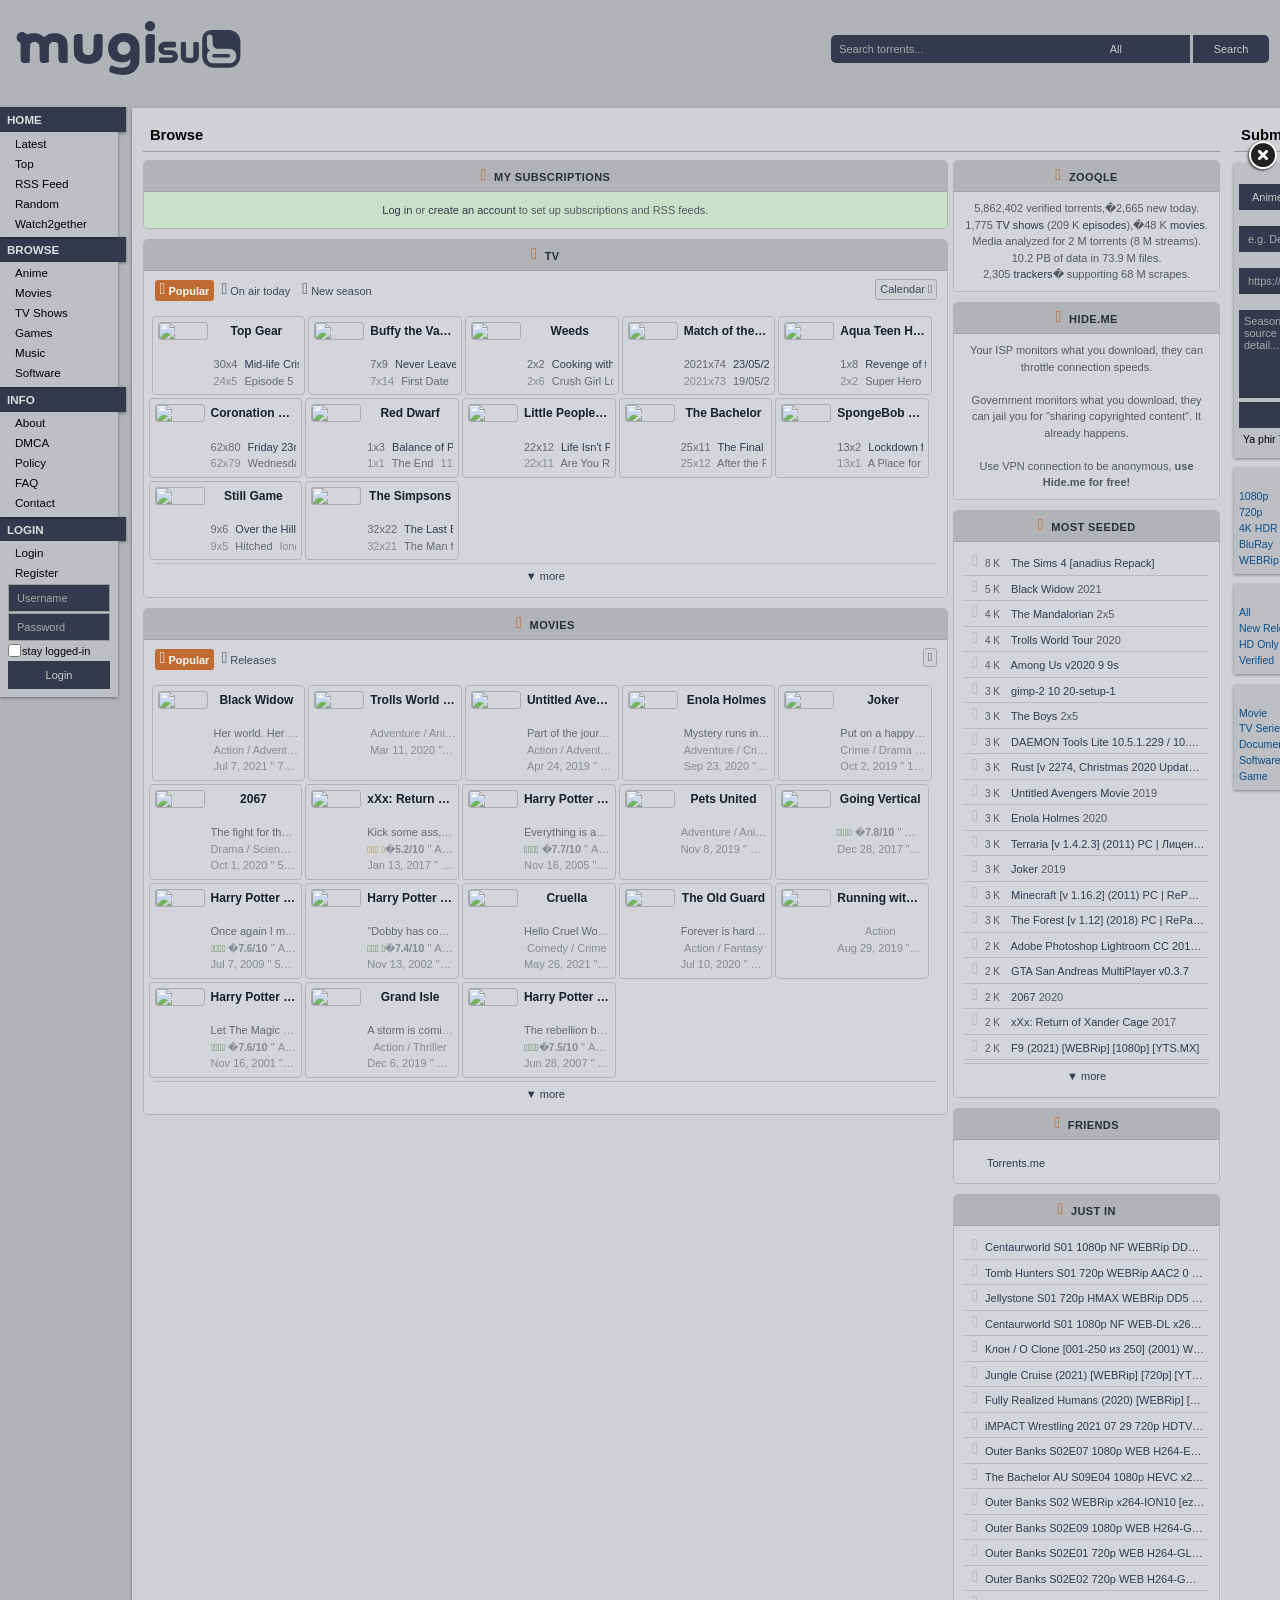
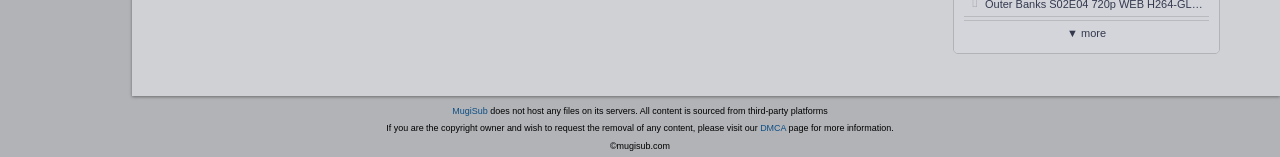
==== commit 8266d841: "Add files via upload" ====
--- a/index.html
+++ b/index.html
@@ -3,219 +3,83 @@
   <head>
     <meta charset="UTF-8" />
     <meta name="viewport" content="width=device-width, initial-scale=1" />
-    <title>Zooqle — Verified Torrents</title>
+    <title>MugiSUB - Anime with Subtitles</title>
+    <meta property="og:description" name="description"
+      content="Looking for anime subtitles? MugiSUB is the right place for you." />
     <meta name="robots" content="index, follow" />
+    <link rel="stylesheet" href="https://cdnjs.cloudflare.com/ajax/libs/font-awesome/5.15.4/css/all.min.css">
     <link rel="stylesheet" href="mugistyles.css" type="text/css" title="Style"/>
-    <link rel="stylesheet" href="fonts.css" type="text/css"/>
+    
+    <link rel="apple-touch-icon" sizes="180x180" href="img.mugis/logos/touch/apple-touch-icon.png" />
+    <link rel="icon" type="image/png" sizes="32x32" href="img.mugis/logos/touch/favicon-32x32.png" />
+    <link rel="icon" type="image/png" sizes="16x16" href="img.mugis/logos/touch/favicon-16x16.png" />
+    <link rel="manifest" href="site.webmanifest" />
+    <link rel="mask-icon" href="img.mugis/logos/touch/safari-pinned-tab.svg" color="#e18e3c" />
     <link rel="shortcut icon" href="img.mugis/logos/touch/favicon.ico" />
+    <link rel="search" type="application/opensearchdescription+xml" href="/opensearch.xml" title="MugiSUB" />
+    <meta name="apple-mobile-web-app-title" content="MugiSUB"/>
+    <meta name="application-name" content="MugiSUB"/>
+    <meta name="msapplication-TileColor" content="#34394e"/>
+    <meta name="msapplication-config" content="img.mugis/logos/touch/browserconfig.xml" />
     <meta name="theme-color" content="#34394e" />
+    <meta name="twitter:card" content="summary" />
+    <meta name="twitter:site" content="@MugiSUB" />
+    <meta name="twitter:creator" content="@MugiSUB" />
+    <meta property="og:title" content="Anime Subtitles - MugiSUB" />
     <script defer src="mugi-filter-menu.js"></script>
     <script defer src="mugi-image-preview.js"></script>
     <script src="request.js"></script>
-    <style>
-      /* ── ZOOQLE CONTENT STYLES (mugi bg/colors same hain) ── */
-
-      /* CATEGORY GRID */
-      .zq-grid { display:flex; flex-flow:row wrap; gap:5px; }
-      .zq-cell {
-        flex:1 0 210px; min-width:210px; padding:6px;
-        background:#cfd1d5; box-shadow:0 1px 3px rgba(0,0,0,.3);
-        display:flex; align-items:center; gap:8px;
-        cursor:pointer; text-decoration:none;
-        transition:background .12s;
-      }
-      .zq-cell:hover { background:#bdbfc4; }
-      .zq-cell-icon {
-        width:46px; height:56px; flex-shrink:0;
-        background:#34394e;
-        display:flex; align-items:center; justify-content:center;
-        position:relative; overflow:hidden;
-      }
-      .zq-cell-icon .zqf { font-size:22px!important; color:#7a9bbf; width:auto!important; min-width:0!important; }
-      .zq-new-strip {
-        position:absolute; background:orangered; color:#fff;
-        right:-13px; top:5px; height:9px; width:46px;
-        line-height:9px; font-size:7px; font-weight:bold;
-        text-align:center; text-transform:uppercase;
-        transform:rotate(45deg); opacity:.85; z-index:5;
-      }
-      .zq-cell-title {
-        display:block; color:#0c4e86; font-size:1.1rem;
-        font-weight:bold; line-height:1.6;
-        white-space:nowrap; overflow:hidden; text-overflow:ellipsis;
-      }
-      .zq-cell-title:hover { color:#800; }
-      .zq-cell-meta { font-size:.88rem; color:#666; }
-
-      /* POSTER CARDS */
-      .zq-poster-grid { display:flex; flex-wrap:wrap; gap:7px; margin-top:8px; }
-      .zq-poster-card {
-        width:152px; background:#cfd1d5;
-        box-shadow:0 1px 3px rgba(0,0,0,.35);
-        overflow:hidden; cursor:pointer;
-        text-decoration:none; display:block;
-        transition:background .12s;
-      }
-      .zq-poster-card:hover { background:#bdbfc4; }
-      .zq-poster-img {
-        width:152px; height:216px; background:#2a2f3e;
-        display:flex; align-items:center; justify-content:center;
-        overflow:hidden; position:relative;
-      }
-      .zq-poster-img img { width:100%; height:100%; object-fit:cover; }
-      .zq-poster-img .zqf { font-size:36px!important; color:#505863; width:auto!important; min-width:0!important; }
-      .zq-poster-img .zq-ribbon {
-        position:absolute; top:8px; right:-10px;
-        background:orangered; color:#fff;
-        font-size:7px; font-weight:bold; text-transform:uppercase;
-        padding:2px 16px; transform:rotate(45deg); white-space:nowrap;
-      }
-      .zq-poster-info { padding:5px 6px 6px; }
-      .zq-poster-name {
-        display:block; font-size:1rem; color:#0c4e86;
-        font-weight:bold; white-space:nowrap;
-        overflow:hidden; text-overflow:ellipsis;
-        line-height:1.5; text-decoration:none;
-      }
-      .zq-poster-name:hover { color:#800; }
-      .zq-poster-meta { display:flex; gap:4px; flex-wrap:wrap; margin-top:3px; }
-
-      /* BADGES */
-      .zq-badge {
-        display:inline-block; font-size:.78rem;
-        padding:0 4px 1px; border-radius:2px;
-        background:#34394e; color:#bbb;
-        white-space:nowrap; line-height:1.5;
-      }
-      .zq-badge.hd    { background:#1a3a5a; color:#7db8f0; }
-      .zq-badge.seed  { background:#1d421d; color:#6dcc6d; }
-      .zq-badge.leech { background:#4a1a1a; color:#d07070; }
-      .zq-badge.yr    { background:#3a3010; color:#c8b060; }
-      .zq-badge.new   { background:#c03000; color:#fff; }
-
-      /* TORRENT TABLE */
-      .zq-tbl { width:100%; border-collapse:collapse; font-size:1.05rem; }
-      .zq-tbl thead th {
-        background:#34394e; color:#ccc;
-        padding:5px 8px; text-align:left;
-        white-space:nowrap; font-variant:small-caps;
-        border-bottom:2px solid #505863; cursor:pointer;
-      }
-      .zq-tbl thead th:hover { color:#fa5; }
-      .zq-tbl tbody td {
-        padding:5px 8px; vertical-align:middle;
-        background:#cfd1d5; border-bottom:1px dashed #9a9a9b;
-      }
-      .zq-tbl tbody tr:nth-child(even) td { background:#bdbfc4; }
-      .zq-tbl tbody tr:hover td { background:#adb0b6!important; }
-      .zq-tt-name a { color:#0c4e86; font-weight:bold; text-decoration:none; }
-      .zq-tt-name a:hover { color:#800; }
-      .zq-tt-seed  { color:#2a7a2a; font-weight:bold; text-align:right; }
-      .zq-tt-leech { color:#8a1a1a; font-weight:bold; text-align:right; }
-      .zq-tt-size  { white-space:nowrap; font-size:.9rem; color:#555; text-align:right; }
-      .zq-tt-date  { white-space:nowrap; font-size:.85rem; color:#666; }
-
-      /* DOWNLOAD BUTTONS */
-      .zq-btn {
-        display:inline-flex; align-items:center; gap:4px;
-        padding:3px 8px; border:1px solid #505863; border-radius:2px;
-        background:#34394e; color:#ccc!important;
-        font-size:.95rem; text-decoration:none;
-        cursor:pointer; white-space:nowrap; line-height:1.4;
-      }
-      .zq-btn:hover { background:#505863; color:#c0daf0!important; }
-      .zq-btn.magnet { background:#1e3450; border-color:#2a4a70; color:#7db8f0!important; }
-      .zq-btn.magnet:hover { background:#2a4a70; color:#fff!important; border-color:#e18e3d; }
-      .zq-btn .zqf, .zq-btn .glyphicon { font-size:12px!important; color:inherit; width:auto!important; min-width:0!important; }
-
-      /* PANEL */
-      .zq-panel { background:#cfd1d5; box-shadow:0 1px 3px rgba(0,0,0,.35); margin-bottom:12px; }
-      .zq-panel-head {
-        background:#34394e; color:#ccc;
-        padding:5px 10px; font-size:1.1rem; font-weight:bold;
-        font-family:Arial,Helvetica,sans-serif;
-        display:flex; align-items:center; justify-content:space-between;
-      }
-      .zq-panel-head .zqf { color:#7a9bbf; margin-right:5px; font-size:15px!important; width:auto!important; min-width:0!important; }
-      .zq-panel-head a { color:#7aabe8; font-size:.9rem; font-weight:normal; text-decoration:none; }
-      .zq-panel-head a:hover { color:#fa5; }
-      .zq-panel-body { padding:10px; }
-
-      /* SECTION HEADING */
-      .zq-section-head {
-        font-size:1.25rem; font-weight:bold;
-        font-family:Arial,Helvetica,sans-serif;
-        color:#34394e; border-bottom:1px solid #9a9a9b;
-        padding:2px 4px 4px; margin-bottom:8px;
-        display:flex; align-items:center; justify-content:space-between;
-      }
-      .zq-section-head .zqf { color:#506070; margin-right:5px; font-size:15px!important; width:auto!important; min-width:0!important; }
-      .zq-section-head a { font-size:.9rem; color:#0c4e86; font-weight:normal; text-decoration:none; }
-      .zq-section-head a:hover { color:#800; }
-
-      /* CATEGORY TABS */
-      .zq-cat-tabs { display:flex; flex-wrap:wrap; gap:4px; margin:6px 0 10px; }
-      .zq-cat-tab {
-        display:inline-flex; align-items:center; gap:4px;
-        padding:3px 10px; background:#34394e; color:#ccc;
-        border:1px solid #505863; border-radius:3px;
-        font-size:1rem; text-decoration:none; cursor:pointer;
-      }
-      .zq-cat-tab .zqf { font-size:13px!important; color:#7a9bbf; width:auto!important; min-width:0!important; }
-      .zq-cat-tab.active, .zq-cat-tab:hover { background:#2a4a70; color:#c0daf0; border-color:#e18e3d; }
-      .zq-cat-tab.active .zqf, .zq-cat-tab:hover .zqf { color:inherit; }
-
-      /* PAGINATION */
-      .zq-pager { display:flex; gap:3px; align-items:center; flex-wrap:wrap; margin:10px 0; }
-      .zq-pager a, .zq-pager span {
-        display:inline-block; padding:3px 9px;
-        background:#34394e; color:#bbb;
-        border:1px solid #505863; border-radius:2px;
-        font-size:1rem; text-decoration:none; line-height:1.5;
-      }
-      .zq-pager a:hover { background:#505863; color:#c0daf0; }
-      .zq-pager .active { background:#2a4a70; color:#c0daf0; border-color:#e18e3d; }
-
-      /* HEALTH BAR */
-      .zq-health-wrap { display:flex; align-items:center; gap:5px; }
-      .zq-health-bar { display:flex; height:5px; width:80px; border-radius:2px; overflow:hidden; background:#505863; }
-      .zq-health-bar .fill { background:linear-gradient(to right,#2d7d2d,#5cba5c); }
-
-      /* RESPONSIVE */
-      @media (max-width:950px) {
-        .zq-poster-card { width:130px; }
-        .zq-poster-img  { width:130px; height:185px; }
-        .zq-cell { flex:1 0 180px; min-width:180px; }
-      }
-      @media (max-width:600px) {
-        .hide-sm { display:none!important; }
-        .zq-poster-card { width:110px; }
-        .zq-poster-img  { width:110px; height:156px; }
-      }
-    </style>
   </head>
 
+  <!-- ROOT BODY: id=ms-root, class=ms-pg-home (landing page identifier) -->
   <body id="ms-root" class="ms-pg-home">
 
-    <!-- ═══════════════ SIDE NAV ═══════════════ -->
+    <!-- TOP HINT BAR (disabled) — shows site announcements above navbar -->
+    <!--
+    <div id="ms-topbar" class="ms-alert">
+      <span class="ms-alert-head">HINT:</span>
+      <span class="ms-alert-msg">Confused? Visit <a href="https://mugisub.com/wiki">Wiki</a></span>
+    </div>
+    -->
+
+    <!-- ═══════════════════════════════════════════
+         SIDE NAVIGATION + SEARCH BAR WRAPPER
+         id=ms-sidenav — contains navlist, divider, searchbar
+    ════════════════════════════════════════════ -->
     <div id="ms-sidenav" class="ms-nav-wrap">
+
+      <!-- MAIN NAV UL: id=ms-navlist — all top-level nav groups sit here -->
       <ul id="ms-navlist" class="ms-nav-menu">
 
+        <!-- NAV GROUP: HOME — main, latest, random, watch2gether links -->
         <li class="ms-nav-group ms-grp-home" title="Menu">
           <span class="ms-nav-tab">HOME</span>
           <ul id="ms-home-links">
+            <li class="ms-grp-home">
+              <a title="Landing Page" href="/"><span class="ms-link-text">Main</span></a>
+            </li>
             <li class="ms-grp-home"><a title="Landing Page" href="/"><span class="ms-link-text">Main</span></a></li>
             <li class="ms-grp-latest"><a title="Latest Torrents" href="/latest"><span class="ms-link-text">Latest</span></a></li>
             <li class="ms-grp-random"><a title="Top Torrents" href="/top"><span class="ms-link-text">Top</span></a></li>
             <li class="ms-grp-w2g"><a title="RSS Feed" href="/rss"><span class="ms-link-text">RSS Feed</span></a></li>
+            <li class="ms-grp-random">
+              <a title="Random Watch" href="/random"><span class="ms-link-text">Random</span></a>
+            </li>
+            <li class="ms-grp-w2g">
+              <a title="Watch with friends" href="/Watch2gether"><span class="ms-link-text">Watch2gether</span></a>
+            </li>
           </ul>
           <span></span>
         </li>
 
-        <li class="ms-nav-group ms-grp-browse" title="Browse">
+        <!-- NAV GROUP: BROWSE — anime, movies, tv, ova, genres -->
+        <li class="ms-nav-group ms-grp-browse" title="Content">
           <span class="ms-nav-tab">BROWSE</span>
           <ul id="ms-browse-links">
-            <li class="ms-grp-anime"><a href="/movies"><span class="ms-link-text">Movies</span></a></li>
+            <li class="ms-grp-anime">
+              <a title="All Anime" href="/anime"><span class="ms-link-text">Anime</span></a>
+            </li>
+             <li class="ms-grp-anime"><a href="/movies"><span class="ms-link-text">Movies</span></a></li>
             <li class="ms-grp-movies"><a href="/tv"><span class="ms-link-text">TV Shows</span></a></li>
             <li class="ms-grp-tv"><a href="/games"><span class="ms-link-text">Games</span></a></li>
             <li class="ms-grp-ova"><a href="/music"><span class="ms-link-text">Music</span></a></li>
@@ -224,6 +88,7 @@
           <span></span>
         </li>
 
+        <!-- NAV GROUP: INFO — donate, report, policies, staff, contact -->
         <li class="ms-nav-group ms-grp-support" title="Info">
           <span class="ms-nav-tab">INFO</span>
           <ul id="ms-support-links">
@@ -236,6 +101,8 @@
           <span></span>
         </li>
 
+        <!-- NAV GROUP: LOGIN — username, password, keep-logged, auth button -->
+       
         <li class="ms-nav-group ms-grp-login" title="Login">
           <span class="ms-nav-tab">LOGIN</span>
           <form action="/api/action" method="post">
@@ -266,10 +133,17 @@
         </li>
 
       </ul>
-
+      <!-- /ms-navlist -->
+
+      <!-- NAV DIVIDER: horizontal rule between nav and search -->
       <div class="ms-nav-divider"></div>
 
-      <!-- SEARCH BAR -->
+      <!-- ═══════════════════════════════════════════
+           SEARCH BAR: id=ms-searchbar
+           Contains logo (via CSS background), search input,
+           category select, and search button
+      ════════════════════════════════════════════ -->
+     <!-- SEARCH BAR -->
       <div id="ms-searchbar" class="ms-search-wrap landing_search">
         <div class="ms-search-inner search container">
           <form action="/search" method="get" onsubmit="return false;">
@@ -294,74 +168,112 @@
 
     </div><!-- /ms-sidenav -->
 
-
-    <!-- ═══════════════ MAIN CONTENT ═══════════════ -->
+    <!-- ═══════════════════════════════════════════
+         MAIN CONTENT AREA: id=ms-content
+         Wraps tabbar + main column
+    ════════════════════════════════════════════ -->
     <div id="ms-content">
 
-      <!-- TAB BAR -->
+      <!-- TOP TABS: id=ms-tabbar — horizontal page tabs (Donate, Credits, etc.) -->
       <div id="ms-tabbar">
         <ul class="ms-tabs">
+    
           <li class="ms-tab-odd ms-tab-file"><span><a href="/latest"><span class="ms-link-text">Latest</span></a></span></li>
           <li class="ms-tab-completed"><span><a href="/top"><span class="ms-link-text">Top</span></a></span></li>
-          <li class="ms-tab-odd ms-tab-hot"><span><a href="/policy"><span class="ms-link-text">Policy</span></a></span></li>
           <li class="ms-tab-anime"><span><a href="/dmca"><span class="ms-link-text">DMCA</span></a></span></li>
+              <li class="ms-tab-odd ms-tab-file">
+            <span><a href="/latest/anime/release"><span class="ms-link-text">Donate</span></a></span>
+          </li>
         </ul>
       </div>
-
+      <!-- /ms-tabbar -->
+
+      <!-- PRIMARY CONTENT: id=ms-main -->
       <div id="ms-main">
 
-        <div class="ms-breadcrumb ms-hidden"></div>
-
+        <!-- BREADCRUMB: ms-breadcrumb — schema.org breadcrumb, hidden on home -->
+        <div class="ms-breadcrumb ms-hidden" itemscope itemtype="https://schema.org/BreadcrumbList">
+          <div class="ms-bc-node" itemprop="itemListElement" itemscope itemtype="https://schema.org/ListItem">
+            <meta itemprop="position" content="1"/>
+            <a href="https://mugisub.com" itemprop="item"><span itemprop="name">Main</span></a>
+          </div>
+          <div class="ms-bc-node" itemprop="itemListElement" itemscope itemtype="https://schema.org/ListItem">
+            <meta itemprop="position" content="2"/>
+            <a href="https://mugisub.com/anime" itemprop="item"><span itemprop="name">Anime</span></a>
+          </div>
+        </div>
+
+        <!-- ═══════════════════════════════════════════
+             FILTER + CONTENT ROW
+             ms-flex-row ms-nowrap ms-section —
+             side filter on right, content on left
+        ════════════════════════════════════════════ -->
         <div class="ms-flex-row ms-nowrap ms-section">
 
-          <!-- ═══ FILTER PANEL (mugi original) ═══ -->
+          <!-- SIDE FILTER PANEL: ms-filter ms-filter-right ms-has-settings
+               Collapsible filter with request form + content filters -->
           <div class="ms-filter ms-filter-right ms-has-settings g_filter right hassettings">
-            <div class="ms-filter-tab g_bubble flap hide" title="click to show filter">Ask</div>
+
+            <!-- Filter toggle flap (shown when filter is closed) -->
+            <div class="ms-filter-tab g_bubble flap hide" title="click to show the filter menu">Ask</div>
+
+            <!-- Filter body (all filter content inside) -->
             <div class="ms-filter-body content">
+
+              <!-- Close button (X) for filter panel -->
               <span title="Hide Filter" class="ms-close-icon fancybox-item fancybox-close"></span>
+
+              <!-- FILTER CONTENT: ms-section ms-filters -->
               <div class="ms-section ms-filters">
-                <h2><span>Filter / Request</span></h2>
+                <h2><span>Submit a Request</span></h2>
+
+                <!-- REQUEST FORM: id=ms-req-form -->
                 <form id="ms-req-form">
                   <ul class="ms-flex-row">
 
+                    <!-- REQUEST FIELDS: category, title, link, note, submit -->
                     <li class="ms-row-odd ms-bubble">
                       <h3>Category</h3>
                       <div class="ms-input-wrap">
                         <label>
-                          <select id="ms-req-cat" class="req-input">
-                            <option value="movies">Movies</option>
+                          <select id="ms-req-cat">
+                            <option value="anime" selected="selected">Anime</option>
+                            <option value="movie">Movies</option>
                             <option value="tv">TV Shows</option>
-                            <option value="games">Games</option>
-                            <option value="music">Music</option>
-                            <option value="software">Software</option>
-                            <option value="books">Books</option>
                           </select>
                         </label>
                       </div>
-                      <h3>Title <span class="req-star">*</span></h3>
+
+                      <h3 id="ms-req-title-lbl">Title <span class="ms-req-star">*</span></h3>
                       <div class="ms-input-wrap">
-                        <input class="req-input" type="text" id="ms-req-title"
-                          placeholder="e.g. The Dark Knight" required />
+                        <input class="ms-req-input" type="text" required
+                          id="ms-req-title" placeholder="e.g. Demon Slayer Season 4" />
                       </div>
-                      <h3>Link <span class="req-optional">(optional)</span></h3>
+
+                      <h3>Link <span class="ms-req-optional">(optional)</span></h3>
                       <div class="ms-input-wrap">
-                        <input class="req-input" type="url" id="ms-req-link"
-                          placeholder="https://imdb.com/..." />
+                        <input class="ms-req-input" type="url" id="ms-req-link"
+                          placeholder="https://myanimelist.net/..." />
                       </div>
-                      <h3>Note <span class="req-optional">(optional)</span></h3>
+
+                      <h3>Note <span class="ms-req-optional">(optional)</span></h3>
                       <div class="ms-input-wrap">
-                        <textarea class="req-input req-textarea" rows="3"
-                          id="ms-req-note" placeholder="Quality, year, etc..."></textarea>
+                        <textarea class="ms-req-input ms-req-area" rows="4"
+                          id="ms-req-note" placeholder="Season, episode, ya koi aur detail..."></textarea>
                       </div>
+
                       <div class="ms-input-wrap">
-                        <button type="submit" class="req-submit">Submit Request</button>
-                        <p class="req-hint">Ya phir <a href="https://t.me/">Telegram</a> pe message karo</p>
+                        <button type="submit" class="ms-req-submit">Submit Request</button>
+                        <p class="ms-req-hint">
+                          Ya phir <a href="https://t.me/MugiSUB">Telegram</a> pe message karo
+                        </p>
                       </div>
                     </li>
 
-                    <li class="ms-bubble">
+                    <!-- FILTER: Adult content -->
+                    <li class="ms-row-odd ms-bubble">
                       <div class="ms-input-wrap">
-                        <h3>Quality</h3>
+                          <h3>Quality</h3>
                         <ul class="ms-filter-list">
                           <li><a href="?q=1080p">1080p</a></li>
                           <li><a href="?q=720p">720p</a></li>
@@ -400,461 +312,3047 @@
                   </ul>
                 </form>
               </div>
+              <!-- /ms-filters -->
+
+            </div>
+            <!-- /ms-filter-body -->
+
+          </div>
+          <!-- /ms-filter -->
+
+          <!-- POSTER AREA: Zooqle browse section inside ms-wrap -->
+          <div class="ms-wrap">
+            <div class="ms-section">
+              <h2><span>Browse</span></h2>
+              <div id="zql-wrap">
+<div class="container-fluid" id="body_container">
+<div class="row">
+<div class="col-md-9">
+
+<div class="zq-panel panel panel-default">
+<div class="panel-heading small"><i class="zqf zqf-heart"></i> My Subscriptions</div>
+<div class="panel-body" style="background-color: #eefaee;">
+<span class="text-muted2 small">
+<a href="#login" data-toggle="modal" data-target="#modalUser">Log in</a> or <a href="#register" data-toggle="modal" data-target="#modalUser">create an account</a> to set up subscriptions and RSS feeds.
+</span>
+</div>
+</div>
+<div class="zq-panel panel panel-default">
+<div class="panel-heading small"><i class="zqf zqf-tv"></i> TV</div>
+<div class="panel-body">
+<a class="btn btn-xs pull-right trans80" href="/tv/calendar.html" title="Calendar"><span class="small">Calendar</span> <i class="zqf zqf-small zqf-calendar"></i></a>
+<ul class="nav nav-pills compact small pnltabs" id="tvtabs" role="tablist">
+<li role="presentation" class="trans80 active"><a href="#tvHot" aria-controls="home" role="tab" data-toggle="tab">
+<i class="zqf zqf-hot"></i> Popular</a></li>
+<li role="presentation" class="trans80"><a href="#tvNew" aria-controls="profile" role="tab" data-toggle="tab">
+<i class="zqf zqf-onair"></i> On air today</a>
+</li>
+<li role="presentation" class="trans80"><a href="#tvNewSe" aria-controls="profile" role="tab" data-toggle="tab">
+<i class="zqf zqf-new"></i> New season</a>
+</li>
+</ul>
+<div class="tab-content margin-top-10">
+<div role="tabpanel" class="tab-pane active in" id="tvHot">
+<input type="checkbox" class="rm-state" id="tvhtoggle" name="tvhtoggle">
+<div class="small row grid rm-wrap">
+<div class="cell text-muted3 ">
+<div class="imgdiv">
+<a href="/tv/top-gear-19/30x4.html">
+<img width="50" class="img-rounded pull-left trans60" src="../..//img-37200-2.jpg"> </a>
+</div>
+<div class="txt text-trunc">
+<a class="txt-title" href="/tv/top-gear-19/30x4.html">Top Gear</a>
+<br>
+<div>
+<span class="small text-muted pad-r">30x4</span> <a class="small pad-r" href="/tv/top-gear-19/30x4.html">Mid-life Crisis</a> <span class="small text-muted">4 months</span>
+</div>
+<div>
+<span class="small text-muted3 pad-r">24x5</span> <a class="small pad-r text-muted" href="/tv/top-gear-19/24x5.html">Episode 5</a> <span class="small text-muted3">4 months</span>
+</div>
+</div></div> <div class="cell text-muted3 ">
+<div class="imgdiv">
+<a href="/tv/buffy-the-vampire-slayer-2n/7x9.html">
+<img width="50" class="img-rounded pull-left trans60" src="../..//img-178711-2.jpg"> </a>
+</div>
+<div class="txt text-trunc">
+<a class="txt-title" href="/tv/buffy-the-vampire-slayer-2n/7x9.html">Buffy the Vampire Slayer</a>
+<br>
+<div>
+<span class="small text-muted pad-r">7x9</span> <a class="small pad-r" href="/tv/buffy-the-vampire-slayer-2n/7x9.html">Never Leave Me</a> <span class="small text-muted">long ago</span>
+</div>
+<div>
+<span class="small text-muted3 pad-r">7x14</span> <a class="small pad-r text-muted" href="/tv/buffy-the-vampire-slayer-2n/7x14.html">First Date</a> <span class="small text-muted3">long ago</span>
+</div>
+</div></div> <div class="cell text-muted3 ">
+<div class="imgdiv">
+<a href="/tv/weeds-56/2x2.html">
+<img width="50" class="img-rounded pull-left trans60" src="../..//img-38718-2.jpg"> </a>
+</div>
+<div class="txt text-trunc">
+<a class="txt-title" href="/tv/weeds-56/2x2.html">Weeds</a>
+<br>
+<div>
+<span class="small text-muted pad-r">2x2</span> <a class="small pad-r" href="/tv/weeds-56/2x2.html">Cooking with Jesus</a> <span class="small text-muted">5 months</span>
+</div>
+<div>
+<span class="small text-muted3 pad-r">2x6</span> <a class="small pad-r text-muted" href="/tv/weeds-56/2x6.html">Crush Girl Love Panic</a> <span class="small text-muted3">5 months</span>
+</div>
+</div></div> <div class="cell text-muted3 ">
+<div class="imgdiv">
+<a href="/tv/match-of-the-day-68/2021x74.html">
+<img width="50" class="img-rounded pull-left trans60" src="/img-182418-2.jpg"> </a>
+</div>
+<div class="txt text-trunc">
+<a class="txt-title" href="/tv/match-of-the-day-68/2021x74.html">Match of the Day</a>
+<br>
+<div>
+<span class="small text-muted pad-r">2021x74</span> <a class="small pad-r" href="/tv/match-of-the-day-68/2021x74.html">23/05/2021</a> <span class="small text-muted">2 months</span>
+</div>
+<div>
+<span class="small text-muted3 pad-r">2021x73</span> <a class="small pad-r text-muted" href="/tv/match-of-the-day-68/2021x73.html">19/05/2021</a> <span class="small text-muted3">2 months</span>
+</div>
+</div></div> <div class="cell text-muted3 ">
+<div class="imgdiv">
+<a href="/tv/aqua-teen-hunger-force-6z/1x8.html">
+<img width="50" class="img-rounded pull-left trans60" src="../..//img-38781-2.jpg"> </a>
+</div>
+<div class="txt text-trunc">
+<a class="txt-title" href="/tv/aqua-teen-hunger-force-6z/1x8.html">Aqua Teen Hunger Force</a>
+<br>
+<div>
+<span class="small text-muted pad-r">1x8</span> <a class="small pad-r" href="/tv/aqua-teen-hunger-force-6z/1x8.html">Revenge of the Mooninites</a> <span class="small text-muted">3 weeks</span>
+</div>
+<div>
+<span class="small text-muted3 pad-r">2x2</span> <a class="small pad-r text-muted" href="/tv/aqua-teen-hunger-force-6z/2x2.html">Super Hero</a> <span class="small text-muted3">long ago</span>
+</div>
+</div></div> <div class="cell text-muted3 ">
+<div class="imgdiv">
+<a href="/tv/coronation-street-83/62x80.html">
+<img width="50" class="img-rounded pull-left trans60" src="../..//img-172863-2.jpg"> </a>
+</div>
+<div class="txt text-trunc">
+<a class="txt-title" href="/tv/coronation-street-83/62x80.html">Coronation Street</a>
+<br>
+<div>
+<span class="small text-muted pad-r">62x80</span> <a class="small pad-r" href="/tv/coronation-street-83/62x80.html">Friday 23rd April</a> <span class="small text-muted">3 months</span>
+</div>
+<div>
+<span class="small text-muted3 pad-r">62x79</span> <a class="small pad-r text-muted" href="/tv/coronation-street-83/62x79.html">Wednesday 21st April</a> <span class="small text-muted3">3 months</span>
+</div>
+</div></div> <div class="cell text-muted3 ">
+<div class="imgdiv">
+<a href="/tv/red-dwarf-92/1x3.html">
+<img width="50" class="img-rounded pull-left trans60" src="/img-177198-2.jpg"> </a>
+</div>
+<div class="txt text-trunc">
+<a class="txt-title" href="/tv/red-dwarf-92/1x3.html">Red Dwarf</a>
+<br>
+<div>
+<span class="small text-muted pad-r">1x3</span> <a class="small pad-r" href="/tv/red-dwarf-92/1x3.html">Balance of Power</a> <span class="small text-muted">11 months</span>
+</div>
+<div>
+<span class="small text-muted3 pad-r">1x1</span> <a class="small pad-r text-muted" href="/tv/red-dwarf-92/1x1.html">The End</a> <span class="small text-muted3">11 months</span>
+</div>
+</div></div> <div class="cell text-muted3 ">
+<div class="imgdiv">
+<a href="/tv/little-people-big-world-96/22x12.html">
+<img width="50" class="img-rounded pull-left trans60" src="../..//img-180623-2.jpg"> </a>
+</div>
+<div class="txt text-trunc">
+<a class="txt-title" href="/tv/little-people-big-world-96/22x12.html">Little People, Big World</a>
+<br>
+<div>
+<span class="small text-muted pad-r">22x12</span> <a class="small pad-r" href="/tv/little-people-big-world-96/22x12.html">Life Isn't Fair</a> <span class="small text-muted">2 days</span>
+</div>
+<div>
+<span class="small text-muted3 pad-r">22x11</span> <a class="small pad-r text-muted" href="/tv/little-people-big-world-96/22x11.html">Are You Ready for This?</a> <span class="small text-muted3">1 week</span>
+</div>
+</div></div> <div class="cell text-muted3 ">
+<div class="imgdiv">
+<a href="/tv/the-bachelor-9v/25x11.html">
+<img width="50" class="img-rounded pull-left trans60" src="../..//img-85048-2.jpg"> </a>
+</div>
+<div class="txt text-trunc">
+<a class="txt-title" href="/tv/the-bachelor-9v/25x11.html">The Bachelor</a>
+<br>
+<div>
+<span class="small text-muted pad-r">25x11</span> <a class="small pad-r" href="/tv/the-bachelor-9v/25x11.html">The Final Rose</a> <span class="small text-muted">4 months</span>
+</div>
+<div>
+<span class="small text-muted3 pad-r">25x12</span> <a class="small pad-r text-muted" href="/tv/the-bachelor-9v/25x12.html">After the Final Rose</a> <span class="small text-muted3">4 months</span>
+</div>
+</div></div> <div class="cell text-muted3 ">
+<div class="imgdiv">
+<a href="/tv/spongebob-squarepants-ar/13x2.html">
+<img width="50" class="img-rounded pull-left trans60" src="/img-167334-2.jpg"> </a>
+</div>
+<div class="txt text-trunc">
+<a class="txt-title" href="/tv/spongebob-squarepants-ar/13x2.html">SpongeBob SquarePants</a>
+<br>
+<div>
+<span class="small text-muted pad-r">13x2</span> <a class="small pad-r" href="/tv/spongebob-squarepants-ar/13x2.html">Lockdown for Love</a> <span class="small text-muted">1 month</span>
+</div>
+<div>
+<span class="small text-muted3 pad-r">13x1</span> <a class="small pad-r text-muted" href="/tv/spongebob-squarepants-ar/13x1.html">A Place for Pets</a> <span class="small text-muted3">6 months</span>
+</div>
+</div></div> <div class="cell text-muted3 ">
+<div class="imgdiv">
+<a href="/tv/still-game-c4/9x6.html">
+<img width="50" class="img-rounded pull-left trans60" src="../..//img-177167-2.jpg"> </a>
+</div>
+<div class="txt text-trunc">
+<a class="txt-title" href="/tv/still-game-c4/9x6.html">Still Game</a>
+<br>
+<div>
+<span class="small text-muted pad-r">9x6</span> <a class="small pad-r" href="/tv/still-game-c4/9x6.html">Over the Hill</a> <span class="small text-muted">long ago</span>
+</div>
+<div>
+<span class="small text-muted3 pad-r">9x5</span> <a class="small pad-r text-muted" href="/tv/still-game-c4/9x5.html">Hitched</a> <span class="small text-muted3">long ago</span>
+</div>
+</div></div> <div class="cell text-muted3 ">
+<div class="imgdiv">
+<a href="/tv/the-simpsons-co/32x22.html">
+<img width="50" class="img-rounded pull-left trans60" src="../..//img-38432-2.jpg"> </a>
+</div>
+<div class="txt text-trunc">
+<a class="txt-title" href="/tv/the-simpsons-co/32x22.html">The Simpsons</a>
+<br>
+<div>
+<span class="small text-muted pad-r">32x22</span> <a class="small pad-r" href="/tv/the-simpsons-co/32x22.html">The Last Barfighter</a> <span class="small text-muted">2 months</span>
+</div>
+<div>
+<span class="small text-muted3 pad-r">32x21</span> <a class="small pad-r text-muted" href="/tv/the-simpsons-co/32x21.html">The Man from G.R.A.M.P.A.</a> <span class="small text-muted3">2 months</span>
+</div>
+</div></div> <div class="cell text-muted3 rm-trg">
+<div class="imgdiv">
+<a href="/tv/the-ultimate-fighter-ed/29x9.html">
+<img width="50" class="img-rounded pull-left trans60" src="../..//img-38666-2.jpg"> </a>
+</div>
+<div class="txt text-trunc">
+<a class="txt-title" href="/tv/the-ultimate-fighter-ed/29x9.html">The Ultimate Fighter</a>
+<br>
+<div>
+<span class="small text-muted pad-r">29x9</span> <a class="small pad-r" href="/tv/the-ultimate-fighter-ed/29x9.html">Episode 9</a> <span class="small text-muted">2 days</span>
+</div>
+<div>
+<span class="small text-muted3 pad-r">29x8</span> <a class="small pad-r text-muted" href="/tv/the-ultimate-fighter-ed/29x8.html">Fight or Flight</a> <span class="small text-muted3">1 week</span>
+</div>
+</div></div> <div class="cell text-muted3 rm-trg">
+<div class="imgdiv">
+<a href="/tv/the-ellen-degeneres-show-fm/2021x112.html">
+<img width="50" class="img-rounded pull-left trans60" src="/img-67400-2.jpg"> </a>
+</div>
+<div class="txt text-trunc">
+<a class="txt-title" href="/tv/the-ellen-degeneres-show-fm/2021x112.html">The Ellen DeGeneres Show</a>
+<br>
+<div>
+<span class="small text-muted pad-r">2021x112</span> <a class="small pad-r" href="/tv/the-ellen-degeneres-show-fm/2021x112.html">Juneteenth Show; Stephen "tWitch" Boss; Jesse Williams; Kalen Allen; D Smoke</a> <span class="small text-muted">1 week</span>
+</div>
+<div>
+<span class="small text-muted3 pad-r">2021x5</span> <a class="small pad-r text-muted" href="/tv/the-ellen-degeneres-show-fm/2021x5.html">Howie Mandel and Pete Yorn</a> <span class="small text-muted3">6 months</span>
+</div>
+</div></div> <div class="cell text-muted3 rm-trg">
+<div class="imgdiv">
+<a href="/tv/futurama-h3/5x7.html">
+<img width="50" class="img-rounded pull-left trans60" src="../..//img-169403-2.jpg"> </a>
+</div>
+
+<div class="txt text-trunc">
+<a class="txt-title" href="/tv/futurama-h3/5x7.html">Futurama</a>
+<br>
+<div>
+<span class="small text-muted pad-r">5x7</span> <a class="small pad-r" href="/tv/futurama-h3/5x7.html">Teenage Mutant Leela's Hurdles</a> <span class="small text-muted">long ago</span>
+</div>
+<div>
+<span class="small text-muted3 pad-r">4x5</span> <a class="small pad-r text-muted" href="/tv/futurama-h3/4x5.html">Leela's Homeworld</a> <span class="small text-muted3">long ago</span>
+</div>
+</div></div> <div class="cell text-muted3 rm-trg">
+<div class="imgdiv">
+<a href="/tv/60-minutes-i3/53x36.html">
+<img width="50" class="img-rounded pull-left trans60" src="../..//img-178448-2.jpg"> </a>
+</div>
+<div class="txt text-trunc">
+<a class="txt-title" href="/tv/60-minutes-i3/53x36.html">60 Minutes</a>
+<br>
+<div>
+<span class="small text-muted pad-r">53x36</span> <a class="small pad-r" href="/tv/60-minutes-i3/53x36.html">High Velocity | The Last Slave Ship | Simone Biles</a> <span class="small text-muted">2 months</span>
+</div>
+<div>
+<span class="small text-muted3 pad-r">53x35</span> <a class="small pad-r text-muted" href="/tv/60-minutes-i3/53x35.html">What Happened in Wuhan? | Ransomware | Sir David</a> <span class="small text-muted3">2 months</span>
+</div>
+</div></div> <div class="cell text-muted3 rm-trg">
+<div class="imgdiv">
+<a href="/tv/robot-chicken-jp/1x3.html">
+<img width="50" class="img-rounded pull-left trans60" src="/img-62672-2.jpg"> </a>
+</div>
+<div class="txt text-trunc">
+<a class="txt-title" href="/tv/robot-chicken-jp/1x3.html">Robot Chicken</a>
+<br>
+<div>
+<span class="small text-muted pad-r">1x3</span> <a class="small pad-r" href="/tv/robot-chicken-jp/1x3.html">Gold Dust Gasoline</a> <span class="small text-muted">5 months</span>
+</div>
+<div>
+<span class="small text-muted3 pad-r">1x8</span> <a class="small pad-r text-muted" href="/tv/robot-chicken-jp/1x8.html">The Deep End</a> <span class="small text-muted3">5 months</span>
+</div>
+</div></div> <div class="cell text-muted3 rm-trg">
+<div class="imgdiv">
+<a href="/tv/midsomer-murders-l8/9x4.html">
+<img width="50" class="img-rounded pull-left trans60" src="../..//img-80663-2.jpg"> </a>
+</div>
+<div class="txt text-trunc">
+<a class="txt-title" href="/tv/midsomer-murders-l8/9x4.html">Midsomer Murders</a>
+<br>
+<div>
+<span class="small text-muted pad-r">9x4</span> <a class="small pad-r" href="/tv/midsomer-murders-l8/9x4.html">Down Among the Dead Men</a> <span class="small text-muted">2 weeks</span>
+</div>
+<div>
+<span class="small text-muted3 pad-r">9x3</span> <a class="small pad-r text-muted" href="/tv/midsomer-murders-l8/9x3.html">Vixen's Run</a> <span class="small text-muted3">2 weeks</span>
+</div>
+</div></div> <div class="cell text-muted3 rm-trg">
+<div class="imgdiv">
+<a href="/tv/have-i-got-news-for-you-m5/61x9.html">
+<img width="50" class="img-rounded pull-left trans60" src="../..//img-177911-2.jpg"> </a>
+</div>
+<div class="txt text-trunc">
+<a class="txt-title" href="/tv/have-i-got-news-for-you-m5/61x9.html">Have I Got News for You</a>
+<br>
+<div>
+<span class="small text-muted pad-r">61x9</span> <a class="small pad-r" href="/tv/have-i-got-news-for-you-m5/61x9.html">Aisling Bea, Roisin Conaty, Clive Myrie</a> <span class="small text-muted">1 month</span>
+</div>
+<div>
+<span class="small text-muted3 pad-r">61x8</span> <a class="small pad-r text-muted" href="/tv/have-i-got-news-for-you-m5/61x8.html">David Mitchell, Rev Richard Coles, Janey Godley</a> <span class="small text-muted3">2 months</span>
+</div>
+</div></div> <div class="cell text-muted3 rm-trg">
+<div class="imgdiv">
+<a href="/tv/casualty-sd/35x28.html">
+<img width="50" class="img-rounded pull-left trans60" src="../..//img-38333-2.jpg"> </a>
+</div>
+<div class="txt text-trunc">
+<a class="txt-title" href="/tv/casualty-sd/35x28.html">Casualty</a>
+<br>
+<div>
+<span class="small text-muted pad-r">35x28</span> <a class="small pad-r" href="/tv/casualty-sd/35x28.html">Episode 28</a> <span class="small text-muted">4 days</span>
+</div>
+<div>
+<span class="small text-muted3 pad-r">4x6</span> <a class="small pad-r text-muted" href="/tv/casualty-sd/4x6.html">Charity</a> <span class="small text-muted3">1 week</span>
+</div>
+</div></div> <div class="cell text-muted3 rm-trg">
+<div class="imgdiv">
+<a href="/tv/holby-city-sk/23x17.html">
+<img width="50" class="img-rounded pull-left trans60" src="../..//img-62411-2.jpg"> </a>
+</div>
+<div class="txt text-trunc">
+<a class="txt-title" href="/tv/holby-city-sk/23x17.html">Holby City</a>
+<br>
+<div>
+<span class="small text-muted pad-r">23x17</span> <a class="small pad-r" href="/tv/holby-city-sk/23x17.html">Episode 17</a> <span class="small text-muted">2 days</span>
+</div>
+<div>
+<span class="small text-muted3 pad-r">23x16</span> <a class="small pad-r text-muted" href="/tv/holby-city-sk/23x16.html">Episode 16</a> <span class="small text-muted3">1 week</span>
+</div>
+</div></div> <div class="cell text-muted3 rm-trg">
+<div class="imgdiv">
+<a href="/tv/how-i-met-your-mother-uk/5x13.html">
+<img width="50" class="img-rounded pull-left trans60" src="../..//img-38660-2.jpg"> </a>
+</div>
+<div class="txt text-trunc">
+<a class="txt-title" href="/tv/how-i-met-your-mother-uk/5x13.html">How I Met Your Mother</a>
+<br>
+<div>
+<span class="small text-muted pad-r">5x13</span> <a class="small pad-r" href="/tv/how-i-met-your-mother-uk/5x13.html">Jenkins</a> <span class="small text-muted">long ago</span>
+</div>
+<div>
+<span class="small text-muted3 pad-r">2x22</span> <a class="small pad-r text-muted" href="/tv/how-i-met-your-mother-uk/2x22.html">Something Blue</a> <span class="small text-muted3">long ago</span>
+</div>
+</div></div> <div class="cell text-muted3 rm-trg">
+<div class="imgdiv">
+<a href="/tv/mad-men-uo/1x9.html">
+<img width="50" class="img-rounded pull-left trans60" src="../..//img-38762-2.jpg"> </a>
+</div>
+<div class="txt text-trunc">
+<a class="txt-title" href="/tv/mad-men-uo/1x9.html">Mad Men</a>
+<br>
+<div>
+<span class="small text-muted pad-r">1x9</span> <a class="small pad-r" href="/tv/mad-men-uo/1x9.html">Shoot</a> <span class="small text-muted">long ago</span>
+</div>
+<div>
+<span class="small text-muted3 pad-r">2x1</span> <a class="small pad-r text-muted" href="/tv/mad-men-uo/2x1.html">For Those Who Think Young</a> <span class="small text-muted3">long ago</span>
+</div>
+</div></div> <div class="cell text-muted3 rm-trg">
+<div class="imgdiv">
+<a href="/tv/the-graham-norton-show-xw/28x24.html">
+<img width="50" class="img-rounded pull-left trans60" src="../..//img-111777-2.jpg"> </a>
+</div>
+<div class="txt text-trunc">
+<a class="txt-title" href="/tv/the-graham-norton-show-xw/28x24.html">The Graham Norton Show</a>
+<br>
+<div>
+<span class="small text-muted pad-r">28x24</span> <a class="small pad-r" href="/tv/the-graham-norton-show-xw/28x24.html">Season 28, Episode 24</a> <span class="small text-muted">3 months</span>
+</div>
+<div>
+<span class="small text-muted3 pad-r">28x23</span> <a class="small pad-r text-muted" href="/tv/the-graham-norton-show-xw/28x23.html">Season 28, Episode 23</a> <span class="small text-muted3">4 months</span>
+</div>
+</div></div> <div class="cell text-muted3 rm-trg">
+<div class="imgdiv">
+<a href="/tv/not-going-out-12p/11x5.html">
+<img width="50" class="img-rounded pull-left trans60" src="/img-172131-2.jpg"> </a>
+</div>
+<div class="txt text-trunc">
+<a class="txt-title" href="/tv/not-going-out-12p/11x5.html">Not Going Out</a>
+<br>
+<div>
+<span class="small text-muted pad-r">11x5</span> <a class="small pad-r" href="/tv/not-going-out-12p/11x5.html">War</a> <span class="small text-muted">6 months</span>
+</div>
+<div>
+<span class="small text-muted3 pad-r">11x4</span> <a class="small pad-r text-muted" href="/tv/not-going-out-12p/11x4.html">Old Acquaintance</a> <span class="small text-muted3">6 months</span>
+</div>
+</div></div> <div class="cell text-muted3 rm-trg">
+<div class="imgdiv">
+<a href="/tv/gossip-girl-12r/3x11.html">
+<img width="50" class="img-rounded pull-left trans60" src="/img-38751-2.jpg"> </a>
+</div>
+<div class="txt text-trunc">
+<a class="txt-title" href="/tv/gossip-girl-12r/3x11.html">Gossip Girl</a>
+<br>
+<div>
+<span class="small text-muted pad-r">3x11</span> <a class="small pad-r" href="/tv/gossip-girl-12r/3x11.html">The Treasure of Serena Madre</a> <span class="small text-muted">long ago</span>
+</div>
+<div>
+<span class="small text-muted3 pad-r">3x7</span> <a class="small pad-r text-muted" href="/tv/gossip-girl-12r/3x7.html">How to Succeed in Bassness</a> <span class="small text-muted3">long ago</span>
+</div>
+</div></div> <div class="cell text-muted3 rm-trg">
+<div class="imgdiv">
+<a href="/tv/breaking-bad-12s/2x1.html">
+<img width="50" class="img-rounded pull-left trans60" src="/img-38728-2.jpg"> </a>
+</div>
+<div class="txt text-trunc">
+<a class="txt-title" href="/tv/breaking-bad-12s/2x1.html">Breaking Bad</a>
+<br>
+<div>
+<span class="small text-muted pad-r">2x1</span> <a class="small pad-r" href="/tv/breaking-bad-12s/2x1.html">Seven Thirty-Seven</a> <span class="small text-muted">2 months</span>
+</div>
+<div>
+<span class="small text-muted3 pad-r">1x2</span> <a class="small pad-r text-muted" href="/tv/breaking-bad-12s/1x2.html">Cat's in the Bag...</a> <span class="small text-muted3">4 months</span>
+</div>
+</div></div> <div class="cell text-muted3 rm-trg">
+<div class="imgdiv">
+<a href="/tv/game-of-thrones-12v/8x6.html">
+<img width="50" class="img-rounded pull-left trans60" src="/img-38367-2.jpg"> </a>
+</div>
+<div class="txt text-trunc">
+<a class="txt-title" href="/tv/game-of-thrones-12v/8x6.html">Game of Thrones</a>
+<br>
+<div>
+<span class="small text-muted pad-r">8x6</span> <a class="small pad-r" href="/tv/game-of-thrones-12v/8x6.html">The Iron Throne</a> <span class="small text-muted">long ago</span>
+</div>
+<div>
+<span class="small text-muted3 pad-r">8x5</span> <a class="small pad-r text-muted" href="/tv/game-of-thrones-12v/8x5.html">The Bells</a> <span class="small text-muted3">long ago</span>
+</div>
+</div></div> <div class="cell text-muted3 rm-trg">
+<div class="imgdiv">
+<a href="/tv/the-walking-dead-12y/5x1.html">
+<img width="50" class="img-rounded pull-left trans60" src="/img-38394-2.jpg"> </a>
+</div>
+<div class="txt text-trunc">
+<a class="txt-title" href="/tv/the-walking-dead-12y/5x1.html">The Walking Dead</a>
+<br>
+<div>
+<span class="small text-muted pad-r">5x1</span> <a class="small pad-r" href="/tv/the-walking-dead-12y/5x1.html">No Sanctuary</a> <span class="small text-muted">2 months</span>
+</div>
+<div>
+<span class="small text-muted3 pad-r">2x1</span> <a class="small pad-r text-muted" href="/tv/the-walking-dead-12y/2x1.html">What Lies Ahead</a> <span class="small text-muted3">3 months</span>
+</div>
+</div></div> <div class="cell text-muted3 rm-trg">
+<div class="imgdiv">
+<a href="/tv/marvel-s-agents-of-s-h-i-e-l-d-12z/7x13.html">
+<img width="50" class="img-rounded pull-left trans60" src="/img-38466-2.jpg"> </a>
+</div>
+<div class="txt text-trunc">
+<a class="txt-title" href="/tv/marvel-s-agents-of-s-h-i-e-l-d-12z/7x13.html">Marvel's Agents of S.H.I.E.L.D.</a>
+<br>
+<div>
+<span class="small text-muted pad-r">7x13</span> <a class="small pad-r" href="/tv/marvel-s-agents-of-s-h-i-e-l-d-12z/7x13.html">What We're Fighting For</a> <span class="small text-muted">1 year</span>
+</div>
+<div>
+<span class="small text-muted3 pad-r">7x12</span> <a class="small pad-r text-muted" href="/tv/marvel-s-agents-of-s-h-i-e-l-d-12z/7x12.html">The End is at Hand</a> <span class="small text-muted3">1 year</span>
+</div>
+</div></div> <div class="cell text-muted3 rm-trg">
+<div class="imgdiv">
+<a href="/tv/dexter-131/1x1.html">
+<img width="50" class="img-rounded pull-left trans60" src="/img-38748-2.jpg"> </a>
+</div>
+<div class="txt text-trunc">
+<a class="txt-title" href="/tv/dexter-131/1x1.html">Dexter</a>
+<br>
+<div>
+<span class="small text-muted pad-r">1x1</span> <a class="small pad-r" href="/tv/dexter-131/1x1.html">Dexter</a> <span class="small text-muted">long ago</span>
+</div>
+<div>
+<span class="small text-muted3 pad-r">1x2</span> <a class="small pad-r text-muted" href="/tv/dexter-131/1x2.html">Crocodile</a> <span class="small text-muted3">long ago</span>
+</div>
+</div></div> <div class="cell text-muted3 rm-trg">
+<div class="imgdiv">
+<a href="/tv/homeland-133/4x9.html">
+<img width="50" class="img-rounded pull-left trans60" src="/img-62285-2.jpg"> </a>
+</div>
+<div class="txt text-trunc">
+<a class="txt-title" href="/tv/homeland-133/4x9.html">Homeland</a>
+<br>
+<div>
+<span class="small text-muted pad-r">4x9</span> <a class="small pad-r" href="/tv/homeland-133/4x9.html">There's Something Else Going On</a> <span class="small text-muted">9 months</span>
+</div>
+<div>
+<span class="small text-muted3 pad-r">8x12</span> <a class="small pad-r text-muted" href="/tv/homeland-133/8x12.html">Prisoners of War</a> <span class="small text-muted3">long ago</span>
+</div>
+</div></div> <div class="cell text-muted3 rm-trg">
+<div class="imgdiv">
+<a href="/tv/sons-of-anarchy-135/2x13.html">
+<img width="50" class="img-rounded pull-left trans60" src="/img-38643-2.jpg"> </a>
+</div>
+<div class="txt text-trunc">
+<a class="txt-title" href="/tv/sons-of-anarchy-135/2x13.html">Sons of Anarchy</a>
+<br>
+<div>
+<span class="small text-muted pad-r">2x13</span> <a class="small pad-r" href="/tv/sons-of-anarchy-135/2x13.html">Na Trioblóidi</a> <span class="small text-muted">long ago</span>
+</div>
+<div>
+<span class="small text-muted3 pad-r">1x7</span> <a class="small pad-r text-muted" href="/tv/sons-of-anarchy-135/1x7.html">Old Bones</a> <span class="small text-muted3">long ago</span>
+</div>
+</div></div> <div class="cell text-muted3 rm-trg">
+<div class="imgdiv">
+<a href="/tv/person-of-interest-137/5x13.html">
+<img width="50" class="img-rounded pull-left trans60" src="../..//img-38226-2.jpg"> </a>
+</div>
+<div class="txt text-trunc">
+<a class="txt-title" href="/tv/person-of-interest-137/5x13.html">Person of Interest</a>
+<br>
+<div>
+<span class="small text-muted pad-r">5x13</span> <a class="small pad-r" href="/tv/person-of-interest-137/5x13.html">return 0</a> <span class="small text-muted">long ago</span>
+</div>
+<div>
+<span class="small text-muted3 pad-r">5x12</span> <a class="small pad-r text-muted" href="/tv/person-of-interest-137/5x12.html">.exe</a> <span class="small text-muted3">long ago</span>
+</div>
+</div></div> <div class="cell text-muted3 rm-trg">
+<div class="imgdiv">
+<a href="/tv/arrow-138/8x2.html">
+<img width="50" class="img-rounded pull-left trans60" src="/img-38678-2.jpg"> </a>
+</div>
+<div class="txt text-trunc">
+<a class="txt-title" href="/tv/arrow-138/8x2.html">Arrow</a>
+<br>
+<div>
+<span class="small text-muted pad-r">8x2</span> <a class="small pad-r" href="/tv/arrow-138/8x2.html">Welcome to Hong Kong</a> <span class="small text-muted">long ago</span>
+</div>
+<div>
+<span class="small text-muted3 pad-r">8x10</span> <a class="small pad-r text-muted" href="/tv/arrow-138/8x10.html">Fadeout</a> <span class="small text-muted3">long ago</span>
+</div>
+</div></div> <div class="cell text-muted3 rm-trg">
+<div class="imgdiv">
+<a href="/tv/american-horror-story-139/9x9.html">
+<img width="50" class="img-rounded pull-left trans60" src="/img-38695-2.jpg"> </a>
+</div>
+<div class="txt text-trunc">
+<a class="txt-title" href="/tv/american-horror-story-139/9x9.html">American Horror Story</a>
+<br>
+<div>
+<span class="small text-muted pad-r">9x9</span> <a class="small pad-r" href="/tv/american-horror-story-139/9x9.html">Final Girl</a> <span class="small text-muted">long ago</span>
+</div>
+<div>
+<span class="small text-muted3 pad-r">9x8</span> <a class="small pad-r text-muted" href="/tv/american-horror-story-139/9x8.html">Rest in Pieces</a> <span class="small text-muted3">long ago</span>
+</div>
+</div></div> <div class="cell text-muted3 rm-trg">
+<div class="imgdiv">
+<a href="/tv/elementary-13b/7x13.html">
+<img width="50" class="img-rounded pull-left trans60" src="../..//img-38425-2.jpg"> </a>
+</div>
+<div class="txt text-trunc">
+<a class="txt-title" href="/tv/elementary-13b/7x13.html">Elementary</a>
+<br>
+<div>
+<span class="small text-muted pad-r">7x13</span> <a class="small pad-r" href="/tv/elementary-13b/7x13.html">Their Last Bow</a> <span class="small text-muted">long ago</span>
+</div>
+<div>
+<span class="small text-muted3 pad-r">7x12</span> <a class="small pad-r text-muted" href="/tv/elementary-13b/7x12.html">Reichenbach Falls</a> <span class="small text-muted3">long ago</span>
+</div>
+</div></div> <div class="cell text-muted3 rm-trg">
+<div class="imgdiv">
+<a href="/tv/grey-s-anatomy-13c/17x17.html">
+<img width="50" class="img-rounded pull-left trans60" src="/img-38619-2.jpg"> </a>
+</div>
+<div class="txt text-trunc">
+<a class="txt-title" href="/tv/grey-s-anatomy-13c/17x17.html">Grey's Anatomy</a>
+<br>
+<div>
+<span class="small text-muted pad-r">17x17</span> <a class="small pad-r" href="/tv/grey-s-anatomy-13c/17x17.html">Someone Saved My Life Tonight</a> <span class="small text-muted">2 months</span>
+</div>
+<div>
+<span class="small text-muted3 pad-r">17x16</span> <a class="small pad-r text-muted" href="/tv/grey-s-anatomy-13c/17x16.html">I'm Still Standing</a> <span class="small text-muted3">2 months</span>
+</div>
+</div></div> <div class="cell text-muted3 rm-trg">
+<div class="imgdiv">
+<a href="/tv/the-big-bang-theory-13e/12x19.html">
+<img width="50" class="img-rounded pull-left trans60" src="/img-38757-2.jpg"> </a>
+</div>
+<div class="txt text-trunc">
+<a class="txt-title" href="/tv/the-big-bang-theory-13e/12x19.html">The Big Bang Theory</a>
+<br>
+<div>
+<span class="small text-muted pad-r">12x19</span> <a class="small pad-r" href="/tv/the-big-bang-theory-13e/12x19.html">The Inspiration Deprivation</a> <span class="small text-muted">9 months</span>
+</div>
+<div>
+<span class="small text-muted3 pad-r">12x24</span> <a class="small pad-r text-muted" href="/tv/the-big-bang-theory-13e/12x24.html">The Stockholm Syndrome</a> <span class="small text-muted3">long ago</span>
+</div>
+</div></div> <div class="cell text-muted3 rm-trg">
+<div class="imgdiv">
+<a href="/tv/castle-13f/8x22.html">
+<img width="50" class="img-rounded pull-left trans60" src="/img-38734-2.jpg"> </a>
+</div>
+<div class="txt text-trunc">
+<a class="txt-title" href="/tv/castle-13f/8x22.html">Castle</a>
+<br>
+<div>
+<span class="small text-muted pad-r">8x22</span> <a class="small pad-r" href="/tv/castle-13f/8x22.html">Crossfire</a> <span class="small text-muted">long ago</span>
+</div>
+<div>
+<span class="small text-muted3 pad-r">8x21</span> <a class="small pad-r text-muted" href="/tv/castle-13f/8x21.html">Hell to Pay</a> <span class="small text-muted3">long ago</span>
+</div>
+</div></div> <div class="cell text-muted3 rm-trg">
+<div class="imgdiv">
+<a href="/tv/new-girl-13g/7x8.html">
+<img width="50" class="img-rounded pull-left trans60" src="/img-38629-2.jpg"> </a>
+</div>
+<div class="txt text-trunc">
+<a class="txt-title" href="/tv/new-girl-13g/7x8.html">New Girl</a>
+<br>
+<div>
+<span class="small text-muted pad-r">7x8</span> <a class="small pad-r" href="/tv/new-girl-13g/7x8.html">Engram Pattersky</a> <span class="small text-muted">long ago</span>
+</div>
+<div>
+<span class="small text-muted3 pad-r">7x7</span> <a class="small pad-r text-muted" href="/tv/new-girl-13g/7x7.html">The Curse of the Pirate Bride</a> <span class="small text-muted3">long ago</span>
+</div>
+</div></div> <div class="cell text-muted3 rm-trg">
+<div class="imgdiv">
+<a href="/tv/modern-family-13h/11x5.html">
+<img width="50" class="img-rounded pull-left trans60" src="/img-38759-2.jpg"> </a>
+</div>
+<div class="txt text-trunc">
+<a class="txt-title" href="/tv/modern-family-13h/11x5.html">Modern Family</a>
+<br>
+<div>
+<span class="small text-muted pad-r">11x5</span> <a class="small pad-r" href="/tv/modern-family-13h/11x5.html">The Last Halloween</a> <span class="small text-muted">8 months</span>
+</div>
+<div>
+<span class="small text-muted3 pad-r">11x7</span> <a class="small pad-r text-muted" href="/tv/modern-family-13h/11x7.html">The Last Thanksgiving</a> <span class="small text-muted3">8 months</span>
+</div>
+</div></div> <div class="cell text-muted3 rm-trg">
+<div class="imgdiv">
+<a href="/tv/the-middle-13i/9x24.html">
+<img width="50" class="img-rounded pull-left trans60" src="/img-38767-2.jpg"> </a>
+</div>
+<div class="txt text-trunc">
+<a class="txt-title" href="/tv/the-middle-13i/9x24.html">The Middle</a>
+<br>
+<div>
+<span class="small text-muted pad-r">9x24</span> <a class="small pad-r" href="/tv/the-middle-13i/9x24.html">A Heck of a Ride, Part Two</a> <span class="small text-muted">long ago</span>
+</div>
+<div>
+<span class="small text-muted3 pad-r">9x23</span> <a class="small pad-r text-muted" href="/tv/the-middle-13i/9x23.html">A Heck of a Ride, Part One</a> <span class="small text-muted3">long ago</span>
+</div>
+</div></div> <div class="cell text-muted3 rm-trg">
+<div class="imgdiv">
+<a href="/tv/ray-donovan-13j/7x10.html">
+<img width="50" class="img-rounded pull-left trans60" src="/img-38783-2.jpg"> </a>
+</div>
+<div class="txt text-trunc">
+<a class="txt-title" href="/tv/ray-donovan-13j/7x10.html">Ray Donovan</a>
+<br>
+<div>
+<span class="small text-muted pad-r">7x10</span> <a class="small pad-r" href="/tv/ray-donovan-13j/7x10.html">You'll Never Walk Alone</a> <span class="small text-muted">long ago</span>
+</div>
+<div>
+<span class="small text-muted3 pad-r">7x9</span> <a class="small pad-r text-muted" href="/tv/ray-donovan-13j/7x9.html">Bugs</a> <span class="small text-muted3">long ago</span>
+</div>
+</div></div> <div class="cell text-muted3 rm-trg">
+<div class="imgdiv">
+<a href="/tv/house-of-cards-13l/3x1.html">
+<img width="50" class="img-rounded pull-left trans60" src="/img-72276-2.jpg"> </a>
+</div>
+<div class="txt text-trunc">
+<a class="txt-title" href="/tv/house-of-cards-13l/3x1.html">House of Cards</a>
+<br>
+<div>
+<span class="small text-muted pad-r">3x1</span> <a class="small pad-r" href="/tv/house-of-cards-13l/3x1.html">Chapter 27</a> <span class="small text-muted">1 week</span>
+</div>
+<div>
+<span class="small text-muted3 pad-r">1x6</span> <a class="small pad-r text-muted" href="/tv/house-of-cards-13l/1x6.html">Chapter 6</a> <span class="small text-muted3">9 months</span>
+</div>
+</div></div> <div class="cell text-muted3 rm-trg">
+<div class="imgdiv">
+<a href="/tv/luther-13m/5x4.html">
+<img width="50" class="img-rounded pull-left trans60" src="/img-72253-2.jpg"> </a>
+</div>
+<div class="txt text-trunc">
+<a class="txt-title" href="/tv/luther-13m/5x4.html">Luther</a>
+<br>
+<div>
+<span class="small text-muted pad-r">5x4</span> <a class="small pad-r" href="/tv/luther-13m/5x4.html">Episode 4</a> <span class="small text-muted">long ago</span>
+</div>
+<div>
+<span class="small text-muted3 pad-r">5x3</span> <a class="small pad-r text-muted" href="/tv/luther-13m/5x3.html">Episode 3</a> <span class="small text-muted3">long ago</span>
+</div>
+</div></div> <div class="cell text-muted3 rm-trg">
+<div class="imgdiv">
+<a href="/tv/broadchurch-13n/3x8.html">
+<img width="50" class="img-rounded pull-left trans60" src="/img-38676-2.jpg"> </a>
+</div>
+<div class="txt text-trunc">
+<a class="txt-title" href="/tv/broadchurch-13n/3x8.html">Broadchurch</a>
+<br>
+<div>
+<span class="small text-muted pad-r">3x8</span> <a class="small pad-r" href="/tv/broadchurch-13n/3x8.html">Episode 8</a> <span class="small text-muted">long ago</span>
+</div>
+<div>
+<span class="small text-muted3 pad-r">3x4</span> <a class="small pad-r text-muted" href="/tv/broadchurch-13n/3x4.html">Episode 4</a> <span class="small text-muted3">long ago</span>
+</div>
+</div></div> <div class="cell text-muted3 rm-trg">
+<div class="imgdiv">
+<a href="/tv/mythbusters-13o/20x13.html">
+<img width="50" class="img-rounded pull-left trans60" src="/img-38768-2.jpg"> </a>
+</div>
+<div class="txt text-trunc">
+<a class="txt-title" href="/tv/mythbusters-13o/20x13.html">MythBusters</a>
+<br>
+<div>
+<span class="small text-muted pad-r">20x13</span> <a class="small pad-r" href="/tv/mythbusters-13o/20x13.html">Valentine's Day Myth Madness</a> <span class="small text-muted">long ago</span>
+</div>
+<div>
+<span class="small text-muted3 pad-r">20x12</span> <a class="small pad-r text-muted" href="/tv/mythbusters-13o/20x12.html">Backseat Getaway Driver</a> <span class="small text-muted3">long ago</span>
+</div>
+</div></div> <div class="cell text-muted3 rm-trg">
+<div class="imgdiv">
+<a href="/tv/american-dad-13t/17x15.html">
+<img width="50" class="img-rounded pull-left trans60" src="/img-38733-2.jpg"> </a>
+</div>
+<div class="txt text-trunc">
+<a class="txt-title" href="/tv/american-dad-13t/17x15.html">American Dad!</a>
+<br>
+<div>
+<span class="small text-muted pad-r">17x15</span> <a class="small pad-r" href="/tv/american-dad-13t/17x15.html">Comb Over: A Hair Piece</a> <span class="small text-muted">3 days</span>
+</div>
+<div>
+<span class="small text-muted3 pad-r">17x14</span> <a class="small pad-r text-muted" href="/tv/american-dad-13t/17x14.html">Flush After Reading</a> <span class="small text-muted3">1 week</span>
+</div>
+</div></div> <div class="cell text-muted3 rm-trg">
+<div class="imgdiv">
+<a href="/tv/family-guy-13u/19x20.html">
+<img width="50" class="img-rounded pull-left trans60" src="/img-38659-2.jpg"> </a>
+</div>
+<div class="txt text-trunc">
+<a class="txt-title" href="/tv/family-guy-13u/19x20.html">Family Guy</a>
+<br>
+<div>
+<span class="small text-muted pad-r">19x20</span> <a class="small pad-r" href="/tv/family-guy-13u/19x20.html">Tales of Former Sports Glory</a> <span class="small text-muted">2 months</span>
+</div>
+<div>
+<span class="small text-muted3 pad-r">19x19</span> <a class="small pad-r text-muted" href="/tv/family-guy-13u/19x19.html">Family Cat</a> <span class="small text-muted3">2 months</span>
+</div>
+</div></div> <div class="cell text-muted3 rm-trg">
+<div class="imgdiv">
+<a href="/tv/the-good-wife-13v/2x9.html">
+<img width="50" class="img-rounded pull-left trans60" src="/img-38552-2.jpg"> </a>
+</div>
+<div class="txt text-trunc">
+<a class="txt-title" href="/tv/the-good-wife-13v/2x9.html">The Good Wife</a>
+<br>
+<div>
+<span class="small text-muted pad-r">2x9</span> <a class="small pad-r" href="/tv/the-good-wife-13v/2x9.html">Nine Hours</a> <span class="small text-muted">long ago</span>
+ </div>
+<div>
+<span class="small text-muted3 pad-r">7x22</span> <a class="small pad-r text-muted" href="/tv/the-good-wife-13v/7x22.html">End</a> <span class="small text-muted3">long ago</span>
+</div>
+</div></div> <div class="cell text-muted3 rm-trg">
+<div class="imgdiv">
+<a href="/tv/the-wire-13y/3x3.html">
+<img width="50" class="img-rounded pull-left trans60" src="/img-38688-2.jpg"> </a>
+</div>
+<div class="txt text-trunc">
+<a class="txt-title" href="/tv/the-wire-13y/3x3.html">The Wire</a>
+<br>
+<div>
+<span class="small text-muted pad-r">3x3</span> <a class="small pad-r" href="/tv/the-wire-13y/3x3.html">Dead Soldiers</a> <span class="small text-muted">long ago</span>
+</div>
+<div>
+<span class="small text-muted3 pad-r">4x1</span> <a class="small pad-r text-muted" href="/tv/the-wire-13y/4x1.html">Boys of Summer</a> <span class="small text-muted3">long ago</span>
+</div>
+</div></div> <div class="cell text-muted3 rm-trg">
+<div class="imgdiv">
+<a href="/tv/psych-147/7x16.html">
+<img width="50" class="img-rounded pull-left trans60" src="/img-38608-2.jpg"> </a>
+</div>
+<div class="txt text-trunc">
+<a class="txt-title" href="/tv/psych-147/7x16.html">Psych</a>
+<br>
+<div>
+<span class="small text-muted pad-r">7x16</span> <a class="small pad-r" href="/tv/psych-147/7x16.html">Psych: The Musical (2)</a> <span class="small text-muted">1 year</span>
+</div>
+<div>
+<span class="small text-muted3 pad-r">1x1</span> <a class="small pad-r text-muted" href="/tv/psych-147/1x1.html">Pilot</a> <span class="small text-muted3">long ago</span>
+</div>
+</div></div> <div class="cell text-muted3 rm-trg">
+<div class="imgdiv">
+<a href="/tv/jimmy-kimmel-live-15d/2021x102.html">
+<img width="50" class="img-rounded pull-left trans60" src="/img-38586-2.jpg"> </a>
+</div>
+<div class="txt text-trunc">
+<a class="txt-title" href="/tv/jimmy-kimmel-live-15d/2021x102.html">Jimmy Kimmel Live!</a>
+<br>
+<div>
+<span class="small text-muted pad-r">2021x102</span> <a class="small pad-r" href="/tv/jimmy-kimmel-live-15d/2021x102.html">Seth Rogen, Winston Duke, Gucci Mane feat. Big Walk Dog, guest host Nick Kroll</a> <span class="small text-muted">5 days</span>
+</div>
+<div>
+<span class="small text-muted3 pad-r">2021x103</span> <a class="small pad-r text-muted" href="/tv/jimmy-kimmel-live-15d/2021x103.html">Offset, Henry Golding, Robin Thicke, guest host Anthony Anderson</a> <span class="small text-muted3">5 days</span>
+</div>
+</div>
+</div>
+</div>
+<label for="tvhtoggle" class="rm-trigger"></label>
+</div>
+<div role="tabpanel" class="tab-pane" id="tvNew">
+<input type="checkbox" class="rm-state" id="tvnewtoggle" name="tvnewtoggle">
+<div class="small row grid rm-wrap">
+<div class="cell text-muted3 ">
+<div class="imgdiv">
+<a href="/tv/the-outpost-1p7w/4x3.html">
+<img width="50" class="img-rounded pull-left trans60" src="/img-219339-2.jpg"> </a>
+<span class="newStrip">NEW</span>
+</div>
+<div class="txt text-trunc">
+<a class="txt-title" href="/tv/the-outpost-1p7w/4x3.html">The Outpost</a>
+<br>
+<div>
+<span class="small text-muted pad-r">4x3</span> <a class="small pad-r" href="/tv/the-outpost-1p7w/4x3.html">The Gods Thank You</a> <span class="small text-muted">4 hours</span>
+</div>
+<div>
+<span class="small text-muted3 pad-r">4x2</span> <a class="small pad-r text-muted" href="/tv/the-outpost-1p7w/4x2.html">A Throne of Our Own</a> <span class="small text-muted3">1 week</span>
+</div>
+</div></div> <div class="cell text-muted3 ">
+<div class="imgdiv">
+<a href="/tv/ted-lasso-239m/2x2.html">
+<img width="50" class="img-rounded pull-left trans60" src="/img-273917-2.jpg"> </a>
+<span class="newStrip">NEW</span>
+</div>
+<div class="txt text-trunc">
+<a class="txt-title" href="/tv/ted-lasso-239m/2x2.html">Ted Lasso</a>
+<br>
+<div>
+<span class="small text-muted pad-r">2x2</span> <a class="small pad-r" href="/tv/ted-lasso-239m/2x2.html">Lavender</a> <span class="small text-muted">5 hours</span>
+</div>
+<div>
+<span class="small text-muted3 pad-r">2x1</span> <a class="small pad-r text-muted" href="/tv/ted-lasso-239m/2x1.html">Goodbye Earl</a> <span class="small text-muted3">1 week</span>
+</div>
+</div></div> <div class="cell text-muted3 ">
+<div class="imgdiv">
+<a href="/tv/central-park-23rq/2x8.html">
+<img width="50" class="img-rounded pull-left trans60" src="/img-273897-2.jpg"> </a>
+<span class="newStrip">NEW</span>
+</div>
+<div class="txt text-trunc">
+<a class="txt-title" href="/tv/central-park-23rq/2x8.html">Central Park</a>
+<br>
+<div>
+<span class="small text-muted pad-r">2x8</span> <a class="small pad-r" href="/tv/central-park-23rq/2x8.html">Sir Bricks-A-Lot</a> <span class="small text-muted">5 hours</span>
+</div>
+<div>
+<span class="small text-muted3 pad-r">2x7</span> <a class="small pad-r text-muted" href="/tv/central-park-23rq/2x7.html">A Decent Proposal</a> <span class="small text-muted3">1 week</span>
+</div>
+</div></div> <div class="cell text-muted3 ">
+<div class="imgdiv">
+<a href="/tv/home-before-dark-23qp/2x8.html">
+<img width="50" class="img-rounded pull-left trans60" src="/img-273908-2.jpg"> </a>
+<span class="newStrip">NEW</span>
+</div>
+<div class="txt text-trunc">
+<a class="txt-title" href="/tv/home-before-dark-23qp/2x8.html">Home Before Dark</a>
+<br>
+<div>
+<span class="small text-muted pad-r">2x8</span> <a class="small pad-r" href="/tv/home-before-dark-23qp/2x8.html">The Bad Guy</a> <span class="small text-muted">5 hours</span>
+</div>
+<div>
+<span class="small text-muted3 pad-r">2x7</span> <a class="small pad-r text-muted" href="/tv/home-before-dark-23qp/2x7.html">Just a Bird</a> <span class="small text-muted3">1 week</span>
+</div>
+</div></div> <div class="cell text-muted3 ">
+<div class="imgdiv">
+<a href="/tv/the-grand-tour-1g4l/4x3.html">
+<img width="50" class="img-rounded pull-left trans60" src="/img-178658-2.jpg"> </a>
+<span class="newStrip">NEW</span>
+</div>
+<div class="txt text-trunc">
+<a class="txt-title" href="/tv/the-grand-tour-1g4l/4x3.html">The Grand Tour</a>
+<br>
+<div>
+<span class="small text-muted pad-r">4x3</span> <a class="small pad-r" href="/tv/the-grand-tour-1g4l/4x3.html">The Grand Tour Presents: Lochdown</a> <span class="small text-muted">9 hours</span>
+</div>
+<div>
+<span class="small text-muted3 pad-r">2x4</span> <a class="small pad-r text-muted" href="/tv/the-grand-tour-1g4l/2x4.html">Unscripted</a> <span class="small text-muted3">1 month</span>
+</div>
+</div></div> <div class="cell text-muted3 ">
+<div class="imgdiv">
+<a href="/tv/grown-ish-1jgt/4x4.html">
+<img width="50" class="img-rounded pull-left trans60" src="/img-209283-2.jpg"> </a>
+<span class="newStrip">NEW</span>
+</div>
+<div class="txt text-trunc">
+<a class="txt-title" href="/tv/grown-ish-1jgt/4x4.html">grown-ish</a>
+<br>
+<div>
+<span class="small text-muted pad-r">4x4</span> <a class="small pad-r" href="/tv/grown-ish-1jgt/4x4.html">Daddy Lessons</a> <span class="small text-muted">9 hours</span>
+</div>
+<div>
+<span class="small text-muted3 pad-r">4x3</span> <a class="small pad-r text-muted" href="/tv/grown-ish-1jgt/4x3.html">Demons</a> <span class="small text-muted3">1 week</span>
+</div>
+</div></div> <div class="cell text-muted3 ">
+<div class="imgdiv">
+<a href="/tv/watch-what-happens-live-hqc/18x125.html">
+<img width="50" class="img-rounded pull-left trans60" src="/img-202237-2.jpg"> </a>
+</div>
+<div class="txt text-trunc">
+<a class="txt-title" href="/tv/watch-what-happens-live-hqc/18x125.html">Watch What Happens: Live</a>
+<br>
+<div>
+<span class="small text-muted pad-r">18x125</span> <a class="small pad-r" href="/tv/watch-what-happens-live-hqc/18x125.html">Candiace Dillard Bassett, Nema Vand</a> <span class="small text-muted">18 hours</span>
+</div>
+<div>
+<span class="small text-muted3 pad-r">18x126</span> <a class="small pad-r text-muted" href="/tv/watch-what-happens-live-hqc/18x126.html">Malia White And Courtney Veale</a> <span class="small text-muted3">18 hours</span>
+</div>
+</div></div> <div class="cell text-muted3 ">
+<div class="imgdiv">
+<a href="/tv/love-hip-hop-atlanta-x3y/10x4.html">
+<img width="50" class="img-rounded pull-left trans60" src="/img-88820-2.jpg"> </a>
+</div>
+<div class="txt text-trunc">
+<a class="txt-title" href="/tv/love-hip-hop-atlanta-x3y/10x4.html">Love & Hip Hop Atlanta</a>
+<br>
+<div>
+<span class="small text-muted pad-r">10x4</span> <a class="small pad-r" href="/tv/love-hip-hop-atlanta-x3y/10x4.html">Blast From The Past</a> <span class="small text-muted">18 hours</span>
+</div>
+<div>
+<span class="small text-muted3 pad-r">10x3</span> <a class="small pad-r text-muted" href="/tv/love-hip-hop-atlanta-x3y/10x3.html">Oh, Baby!</a> <span class="small text-muted3">4 days</span>
+</div>
+</div></div> <div class="cell text-muted3 ">
+<div class="imgdiv">
+<a href="/tv/forged-in-fire-1cis/8x31.html">
+<img width="50" class="img-rounded pull-left trans60" src="/img-175389-2.jpg"> </a>
+</div>
+<div class="txt text-trunc">
+<a class="txt-title" href="/tv/forged-in-fire-1cis/8x31.html">Forged in Fire</a>
+<br>
+<div>
+<span class="small text-muted pad-r">8x31</span> <a class="small pad-r" href="/tv/forged-in-fire-1cis/8x31.html">Armed Forces Tournament Finale</a> <span class="small text-muted">18 hours</span>
+</div>
+<div>
+<span class="small text-muted3 pad-r">8x30</span> <a class="small pad-r text-muted" href="/tv/forged-in-fire-1cis/8x30.html">Armed Forces Tournament Part 2</a> <span class="small text-muted3">1 week</span>
+</div>
+</div></div> <div class="cell text-muted3 ">
+<div class="imgdiv">
+<a href="/tv/siesta-key-1kc4/4x11.html">
+<img width="50" class="img-rounded pull-left trans60" src="/img-198544-2.jpg"> </a>
+</div>
+<div class="txt text-trunc">
+<a class="txt-title" href="/tv/siesta-key-1kc4/4x11.html">Siesta Key</a>
+<br>
+<div>
+<span class="small text-muted pad-r">4x11</span> <a class="small pad-r" href="/tv/siesta-key-1kc4/4x11.html">We Can All Use A Little Empathy</a> <span class="small text-muted">21 hours</span>
+</div>
+<div>
+<span class="small text-muted3 pad-r">4x8</span> <a class="small pad-r text-muted" href="/tv/siesta-key-1kc4/4x8.html">That Girl Is Lost</a> <span class="small text-muted3">3 weeks</span>
+</div>
+</div></div> <div class="cell text-muted3 ">
+<div class="imgdiv">
+<a href="/tv/big-brother-7u8/23x9.html">
+<img width="50" class="img-rounded pull-left trans60" src="/img-38667-2.jpg"> </a>
+</div>
+<div class="txt text-trunc">
+<a class="txt-title" href="/tv/big-brother-7u8/23x9.html">Big Brother</a>
+<br>
+<div>
+<span class="small text-muted pad-r">23x9</span> <a class="small pad-r" href="/tv/big-brother-7u8/23x9.html">Power of Veto (3)</a> <span class="small text-muted">21 hours</span>
+</div>
+<div>
+<span class="small text-muted3 pad-r">23x8</span> <a class="small pad-r text-muted" href="/tv/big-brother-7u8/23x8.html">Wildcard Competition (3)</a> <span class="small text-muted3">4 days</span>
+</div>
+</div></div> <div class="cell text-muted3 ">
+<div class="imgdiv">
+<a href="/tv/the-bachelor-17lo/9x4.html">
+<img width="50" class="img-rounded pull-left trans60" src="/img-172214-2.jpg"> </a>
+</div>
+<div class="txt text-trunc">
+<a class="txt-title" href="/tv/the-bachelor-17lo/9x4.html">The Bachelor</a>
+<br>
+<div>
+<span class="small text-muted pad-r">9x4</span> <a class="small pad-r" href="/tv/the-bachelor-17lo/9x4.html">Episode 4</a> <span class="small text-muted">22 hours</span>
+</div>
+<div>
+<span class="small text-muted3 pad-r">9x3</span> <a class="small pad-r text-muted" href="/tv/the-bachelor-17lo/9x3.html">Episode 3</a> <span class="small text-muted3">yesterday</span>
+</div>
+</div></div> <div class="cell text-muted3 rm-trg">
+<div class="imgdiv">
+<a href="/tv/the-good-fight-1hd2/5x6.html">
+<img width="50" class="img-rounded pull-left trans60" src="/img-183799-2.jpg"> </a>
+</div>
+<div class="txt text-trunc">
+<a class="txt-title" href="/tv/the-good-fight-1hd2/5x6.html">The Good Fight</a>
+<br>
+<div>
+<span class="small text-muted pad-r">5x6</span> <a class="small pad-r" href="/tv/the-good-fight-1hd2/5x6.html">And the two partners had a fight…</a> <span class="small text-muted">yesterday</span>
+</div>
+<div>
+<span class="small text-muted3 pad-r">5x5</span> <a class="small pad-r text-muted" href="/tv/the-good-fight-1hd2/5x5.html">And the firm had two partners...</a> <span class="small text-muted3">1 week</span>
+</div>
+</div></div> <div class="cell text-muted3 rm-trg">
+<div class="imgdiv">
+<a href="/tv/why-women-kill-1vgk/2x10.html">
+<img width="50" class="img-rounded pull-left trans60" src="/img-251385-2.jpg"> </a>
+</div>
+<div class="txt text-trunc">
+<a class="txt-title" href="/tv/why-women-kill-1vgk/2x10.html">Why Women Kill</a>
+<br>
+<div>
+<span class="small text-muted pad-r">2x10</span> <a class="small pad-r" href="/tv/why-women-kill-1vgk/2x10.html">TBA</a> <span class="small text-muted">yesterday</span>
+</div>
+<div>
+<span class="small text-muted3 pad-r">2x7</span> <a class="small pad-r text-muted" href="/tv/why-women-kill-1vgk/2x7.html">The Woman in Question</a> <span class="small text-muted3">1 week</span>
+</div>
+</div></div> <div class="cell text-muted3 rm-trg">
+<div class="imgdiv">
+<a href="/tv/good-trouble-1pqe/3x13.html">
+<img width="50" class="img-rounded pull-left trans60" src="/img-251380-2.jpg"> </a>
+</div>
+<div class="txt text-trunc">
+<a class="txt-title" href="/tv/good-trouble-1pqe/3x13.html">Good Trouble</a>
+<br>
+<div>
+<span class="small text-muted pad-r">3x13</span> <a class="small pad-r" href="/tv/good-trouble-1pqe/3x13.html">Making a Metamour</a> <span class="small text-muted">yesterday</span>
+</div>
+<div>
+<span class="small text-muted3 pad-r">3x12</span> <a class="small pad-r text-muted" href="/tv/good-trouble-1pqe/3x12.html">Shame</a> <span class="small text-muted3">1 week</span>
+</div>
+</div></div> <div class="cell text-muted3 rm-trg">
+<div class="imgdiv">
+<a href="/tv/bar-rescue-yba/8x8.html">
+<img width="50" class="img-rounded pull-left trans60" src="/img-177208-2.jpg"> </a>
+</div>
+<div class="txt text-trunc">
+<a class="txt-title" href="/tv/bar-rescue-yba/8x8.html">Bar Rescue</a>
+<br>
+<div>
+<span class="small text-muted pad-r">8x8</span> <a class="small pad-r" href="/tv/bar-rescue-yba/8x8.html">A Commander & His Post</a> <span class="small text-muted">yesterday</span>
+</div>
+<div>
+<span class="small text-muted3 pad-r">3x37</span> <a class="small pad-r text-muted" href="/tv/bar-rescue-yba/3x37.html">When Life Doesn't Hand You Lemons</a> <span class="small text-muted3">2 weeks</span>
+</div>
+</div></div> <div class="cell text-muted3 rm-trg">
+<div class="imgdiv">
+<a href="/tv/eastenders-1fz/37x117.html">
+<img width="50" class="img-rounded pull-left trans60" src="/img-169390-2.jpg"> </a>
+</div>
+<div class="txt text-trunc">
+<a class="txt-title" href="/tv/eastenders-1fz/37x117.html">EastEnders</a>
+<br>
+<div>
+<span class="small text-muted pad-r">37x117</span> <a class="small pad-r" href="/tv/eastenders-1fz/37x117.html">23/07/2021</a> <span class="small text-muted">yesterday</span>
+</div>
+<div>
+<span class="small text-muted3 pad-r">37x116</span> <a class="small pad-r text-muted" href="/tv/eastenders-1fz/37x116.html">22/07/2021</a> <span class="small text-muted3">yesterday</span>
+</div>
+</div></div> <div class="cell text-muted3 rm-trg">
+<div class="imgdiv">
+<a href="/tv/guy-s-grocery-games-1car/27x4.html">
+<img width="50" class="img-rounded pull-left trans60" src="/img-169383-2.jpg"> </a>
+</div>
+<div class="txt text-trunc">
+<a class="txt-title" href="/tv/guy-s-grocery-games-1car/27x4.html">Guy's Grocery Games</a>
+<br>
+<div>
+<span class="small text-muted pad-r">27x4</span> <a class="small pad-r" href="/tv/guy-s-grocery-games-1car/27x4.html">DDD Summer Games, Part 2: Extreme Tailgating</a> <span class="small text-muted">yesterday</span>
+</div>
+<div>
+<span class="small text-muted3 pad-r">27x3</span> <a class="small pad-r text-muted" href="/tv/guy-s-grocery-games-1car/27x3.html">DDD Summer Games, Part 1: Backyard Bash</a> <span class="small text-muted3">1 week</span>
+</div>
+</div></div> <div class="cell text-muted3 rm-trg">
+<div class="imgdiv">
+<a href="/tv/australian-survivor-8gd/8x6.html">
+<img width="50" class="img-rounded pull-left trans60" src="/img-196653-2.jpg"> </a>
+</div>
+<div class="txt text-trunc">
+<a class="txt-title" href="/tv/australian-survivor-8gd/8x6.html">Australian Survivor</a>
+<br>
+<div>
+<span class="small text-muted pad-r">8x6</span> <a class="small pad-r" href="/tv/australian-survivor-8gd/8x6.html">Episode 6</a> <span class="small text-muted">2 days</span>
+</div>
+<div>
+<span class="small text-muted3 pad-r">8x5</span> <a class="small pad-r text-muted" href="/tv/australian-survivor-8gd/8x5.html">Episode 5</a> <span class="small text-muted3">3 days</span>
+</div>
+</div></div> <div class="cell text-muted3 rm-trg">
+<div class="imgdiv">
+<a href="/tv/tyler-perry-s-the-haves-and-the-have-nots-zu1/8x17.html">
+<img width="50" class="img-rounded pull-left trans60" src="/img-172565-2.jpg"> </a>
+</div>
+<div class="txt text-trunc">
+<a class="txt-title" href="/tv/tyler-perry-s-the-haves-and-the-have-nots-zu1/8x17.html">Tyler Perry's The Haves and the Have Nots</a>
+<br>
+<div>
+<span class="small text-muted pad-r">8x17</span> <a class="small pad-r" href="/tv/tyler-perry-s-the-haves-and-the-have-nots-zu1/8x17.html">Final Cast Reunion Part 1</a> <span class="small text-muted">2 days</span>
+</div>
+<div>
+<span class="small text-muted3 pad-r">8x16</span> <a class="small pad-r text-muted" href="/tv/tyler-perry-s-the-haves-and-the-have-nots-zu1/8x16.html">Dark Intentions</a> <span class="small text-muted3">1 week</span>
+</div>
+</div></div> <div class="cell text-muted3 rm-trg">
+<div class="imgdiv">
+<a href="/tv/the-ultimate-fighter-ed/29x9.html">
+<img width="50" class="img-rounded pull-left trans60" src="../..//img-38666-2.jpg"> </a>
+</div>
+<div class="txt text-trunc">
+<a class="txt-title" href="/tv/the-ultimate-fighter-ed/29x9.html">The Ultimate Fighter</a>
+<br>
+<div>
+<span class="small text-muted pad-r">29x9</span> <a class="small pad-r" href="/tv/the-ultimate-fighter-ed/29x9.html">Episode 9</a> <span class="small text-muted">2 days</span>
+</div>
+<div>
+<span class="small text-muted3 pad-r">29x8</span> <a class="small pad-r text-muted" href="/tv/the-ultimate-fighter-ed/29x8.html">Fight or Flight</a> <span class="small text-muted3">1 week</span>
+</div>
+</div></div> <div class="cell text-muted3 rm-trg">
+<div class="imgdiv">
+<a href="/tv/catfish-the-tv-show-1072/8x45.html">
+<img width="50" class="img-rounded pull-left trans60" src="/img-110757-2.jpg"> </a>
+</div>
+<div class="txt text-trunc">
+<a class="txt-title" href="/tv/catfish-the-tv-show-1072/8x45.html">Catfish: The TV Show</a>
+<br>
+<div>
+<span class="small text-muted pad-r">8x45</span> <a class="small pad-r" href="/tv/catfish-the-tv-show-1072/8x45.html">Zark & Roger</a> <span class="small text-muted">2 days</span>
+</div>
+<div>
+<span class="small text-muted3 pad-r">8x44</span> <a class="small pad-r text-muted" href="/tv/catfish-the-tv-show-1072/8x44.html">Deonn & Lanise</a> <span class="small text-muted3">1 week</span>
+</div>
+</div></div> <div class="cell text-muted3 rm-trg">
+<div class="imgdiv">
+<a href="/tv/deadliest-catch-20k/17x14.html">
+<img width="50" class="img-rounded pull-left trans60" src="/img-38374-2.jpg"> </a>
+</div>
+<div class="txt text-trunc">
+<a class="txt-title" href="/tv/deadliest-catch-20k/17x14.html">Deadliest Catch</a>
+<br>
+<div>
+<span class="small text-muted pad-r">17x14</span> <a class="small pad-r" href="/tv/deadliest-catch-20k/17x14.html">The Crush</a> <span class="small text-muted">2 days</span>
+</div>
+<div>
+<span class="small text-muted3 pad-r">17x13</span> <a class="small pad-r text-muted" href="/tv/deadliest-catch-20k/17x13.html">Of Ice and Men</a> <span class="small text-muted3">1 week</span>
+</div>
+</div></div> <div class="cell text-muted3 rm-trg">
+<div class="imgdiv">
+<a href="/tv/wwe-nxt-oon/15x30.html">
+<img width="50" class="img-rounded pull-left trans60" src="/img-112563-2.jpg"> </a>
+</div>
+<div class="txt text-trunc">
+<a class="txt-title" href="/tv/wwe-nxt-oon/15x30.html">WWE NXT</a>
+<br>
+<div>
+<span class="small text-muted pad-r">15x30</span> <a class="small pad-r" href="/tv/wwe-nxt-oon/15x30.html">Episode 30</a> <span class="small text-muted">2 days</span>
+</div>
+<div>
+<span class="small text-muted3 pad-r">15x29</span> <a class="small pad-r text-muted" href="/tv/wwe-nxt-oon/15x29.html">Main Event: Raquel González (c) vs. Xia Li for the Women's NXT Championship</a> <span class="small text-muted3">1 week</span>
+</div>
+</div></div> <div class="cell text-muted3 rm-trg">
+<div class="imgdiv">
+<a href="/tv/miracle-workers-1ox2/3x3.html">
+<img width="50" class="img-rounded pull-left trans60" src="/img-251378-2.jpg"> </a>
+</div>
+<div class="txt text-trunc">
+<a class="txt-title" href="/tv/miracle-workers-1ox2/3x3.html">Miracle Workers</a>
+<br>
+<div>
+<span class="small text-muted pad-r">3x3</span> <a class="small pad-r" href="/tv/miracle-workers-1ox2/3x3.html">Hunting Party</a> <span class="small text-muted">2 days</span>
+</div>
+<div>
+<span class="small text-muted3 pad-r">3x2</span> <a class="small pad-r text-muted" href="/tv/miracle-workers-1ox2/3x2.html">Fording the River</a> <span class="small text-muted3">1 week</span>
+</div>
+</div></div> <div class="cell text-muted3 rm-trg">
+<div class="imgdiv">
+<a href="/tv/holby-city-sk/23x17.html">
+<img width="50" class="img-rounded pull-left trans60" src="../..//img-62411-2.jpg"> </a>
+</div>
+<div class="txt text-trunc">
+<a class="txt-title" href="/tv/holby-city-sk/23x17.html">Holby City</a>
+<br>
+<div>
+<span class="small text-muted pad-r">23x17</span> <a class="small pad-r" href="/tv/holby-city-sk/23x17.html">Episode 17</a> <span class="small text-muted">2 days</span>
+</div>
+<div>
+<span class="small text-muted3 pad-r">23x16</span> <a class="small pad-r text-muted" href="/tv/holby-city-sk/23x16.html">Episode 16</a> <span class="small text-muted3">1 week</span>
+</div>
+</div></div> <div class="cell text-muted3 rm-trg">
+<div class="imgdiv">
+<a href="/tv/little-people-big-world-96/22x12.html">
+<img width="50" class="img-rounded pull-left trans60" src="../..//img-180623-2.jpg"> </a>
+</div>
+<div class="txt text-trunc">
+<a class="txt-title" href="/tv/little-people-big-world-96/22x12.html">Little People, Big World</a>
+<br>
+<div>
+<span class="small text-muted pad-r">22x12</span> <a class="small pad-r" href="/tv/little-people-big-world-96/22x12.html">Life Isn't Fair</a> <span class="small text-muted">2 days</span>
+</div>
+<div>
+<span class="small text-muted3 pad-r">22x11</span> <a class="small pad-r text-muted" href="/tv/little-people-big-world-96/22x11.html">Are You Ready for This?</a> <span class="small text-muted3">1 week</span>
+</div>
+</div></div> <div class="cell text-muted3 rm-trg">
+<div class="imgdiv">
+<a href="/tv/american-pickers-opl/22x18.html">
+<img width="50" class="img-rounded pull-left trans60" src="/img-167086-2.jpg"> </a>
+</div>
+<div class="txt text-trunc">
+<a class="txt-title" href="/tv/american-pickers-opl/22x18.html">American Pickers</a>
+<br>
+<div>
+<span class="small text-muted pad-r">22x18</span> <a class="small pad-r" href="/tv/american-pickers-opl/22x18.html">Paradise Picking</a> <span class="small text-muted">2 days</span>
+</div>
+<div>
+<span class="small text-muted3 pad-r">22x17</span> <a class="small pad-r text-muted" href="/tv/american-pickers-opl/22x17.html">Fiddles and Picks</a> <span class="small text-muted3">1 week</span>
+</div>
+</div></div> <div class="cell text-muted3 rm-trg">
+<div class="imgdiv">
+<a href="/tv/the-bachelorette-17e/17x8.html">
+<img width="50" class="img-rounded pull-left trans60" src="/img-168091-2.jpg"> </a>
+</div>
+<div class="txt text-trunc">
+<a class="txt-title" href="/tv/the-bachelorette-17e/17x8.html">The Bachelorette</a>
+<br>
+<div>
+<span class="small text-muted pad-r">17x8</span> <a class="small pad-r" href="/tv/the-bachelorette-17e/17x8.html">Week 8</a> <span class="small text-muted">2 days</span>
+</div>
+<div>
+<span class="small text-muted3 pad-r">17x7</span> <a class="small pad-r text-muted" href="/tv/the-bachelorette-17e/17x7.html">Week 7</a> <span class="small text-muted3">1 week</span>
+</div>
+</div></div> <div class="cell text-muted3 rm-trg">
+<div class="imgdiv">
+<a href="/tv/roswell-new-mexico-1r9t/3x1.html">
+<img width="50" class="img-rounded pull-left trans60" src="/img-238009-2.jpg"> </a>
+</div>
+<div class="txt text-trunc">
+<a class="txt-title" href="/tv/roswell-new-mexico-1r9t/3x1.html">Roswell, New Mexico</a>
+<br>
+<div>
+<span class="small text-muted pad-r">3x1</span> <a class="small pad-r" href="/tv/roswell-new-mexico-1r9t/3x1.html">Hands</a> <span class="small text-muted">3 days</span>
+</div>
+<div>
+<span class="small text-muted3 pad-r">2x13</span> <a class="small pad-r text-muted" href="/tv/roswell-new-mexico-1r9t/2x13.html">Mr. Jones</a> <span class="small text-muted3">long ago</span>
+</div>
+</div></div> <div class="cell text-muted3 rm-trg">
+<div class="imgdiv">
+<a href="/tv/below-deck-mediterranean-1fme/6x6.html">
+<img width="50" class="img-rounded pull-left trans60" src="/img-194062-2.jpg"> </a>
+</div>
+<div class="txt text-trunc">
+<a class="txt-title" href="/tv/below-deck-mediterranean-1fme/6x6.html">Below Deck Mediterranean</a>
+<br>
+<div>
+<span class="small text-muted pad-r">6x6</span> <a class="small pad-r" href="/tv/below-deck-mediterranean-1fme/6x6.html">The Morning After</a> <span class="small text-muted">3 days</span>
+</div>
+<div>
+<span class="small text-muted3 pad-r">6x5</span> <a class="small pad-r text-muted" href="/tv/below-deck-mediterranean-1fme/6x5.html">Ship Happens</a> <span class="small text-muted3">1 week</span>
+</div>
+</div></div> <div class="cell text-muted3 rm-trg">
+<div class="imgdiv">
+<a href="/tv/american-dad-13t/17x15.html">
+<img width="50" class="img-rounded pull-left trans60" src="/img-38733-2.jpg"> </a>
+</div>
+<div class="txt text-trunc">
+<a class="txt-title" href="/tv/american-dad-13t/17x15.html">American Dad!</a>
+<br>
+<div>
+<span class="small text-muted pad-r">17x15</span> <a class="small pad-r" href="/tv/american-dad-13t/17x15.html">Comb Over: A Hair Piece</a> <span class="small text-muted">3 days</span>
+</div>
+<div>
+<span class="small text-muted3 pad-r">17x14</span> <a class="small pad-r text-muted" href="/tv/american-dad-13t/17x14.html">Flush After Reading</a> <span class="small text-muted3">1 week</span>
+</div>
+</div></div> <div class="cell text-muted3 rm-trg">
+<div class="imgdiv">
+<a href="/tv/wwe-raw-3lc/28x30.html">
+<img width="50" class="img-rounded pull-left trans60" src="/img-85061-2.jpg"> </a>
+</div>
+<div class="txt text-trunc">
+<a class="txt-title" href="/tv/wwe-raw-3lc/28x30.html">WWE Raw</a>
+<br>
+<div>
+<span class="small text-muted pad-r">28x30</span> <a class="small pad-r" href="/tv/wwe-raw-3lc/28x30.html">#1470 - T-Mobile Center in Kansas City, MO</a> <span class="small text-muted">3 days</span>
+</div>
+<div>
+<span class="small text-muted3 pad-r">28x29</span> <a class="small pad-r text-muted" href="/tv/wwe-raw-3lc/28x29.html">#1469 - American Airlines Arena in Dallas, TX</a> <span class="small text-muted3">1 week</span>
+</div>
+</div></div> <div class="cell text-muted3 rm-trg">
+<div class="imgdiv">
+<a href="/tv/celebrity-family-feud-486/7x6.html">
+<img width="50" class="img-rounded pull-left trans60" src="/img-171675-2.jpg"> </a>
+</div>
+<div class="txt text-trunc">
+<a class="txt-title" href="/tv/celebrity-family-feud-486/7x6.html">Celebrity Family Feud</a>
+<br>
+<div>
+<span class="small text-muted pad-r">7x6</span> <a class="small pad-r" href="/tv/celebrity-family-feud-486/7x6.html">Nev Schulman vs. Jimmie Allen and Paul Reubens vs. David Arquette</a> <span class="small text-muted">3 days</span>
+</div>
+<div>
+<span class="small text-muted3 pad-r">7x5</span> <a class="small pad-r text-muted" href="/tv/celebrity-family-feud-486/7x5.html">Good Trouble vs. grown-ish and Million Dollar Listing LA vs. Million Dollar Listing NY</a> <span class="small text-muted3">1 week</span>
+</div>
+</div></div> <div class="cell text-muted3 rm-trg">
+<div class="imgdiv">
+<a href="/tv/to-tell-the-truth-1fj4/6x16.html">
+<img width="50" class="img-rounded pull-left trans60" src="/img-169405-2.jpg"> </a>
+</div>
+<div class="txt text-trunc">
+<a class="txt-title" href="/tv/to-tell-the-truth-1fj4/6x16.html">To Tell the Truth</a>
+<br>
+<div>
+<span class="small text-muted pad-r">6x16</span> <a class="small pad-r" href="/tv/to-tell-the-truth-1fj4/6x16.html">Teri Hatcher, Chelsea Handler and Thomas Lennon</a> <span class="small text-muted">4 days</span>
+</div>
+<div>
+<span class="small text-muted3 pad-r">6x15</span> <a class="small pad-r text-muted" href="/tv/to-tell-the-truth-1fj4/6x15.html">Lil Rel Howery, D.L. Hughley and Joel McHale</a> <span class="small text-muted3">1 week</span>
+</div>
+</div></div> <div class="cell text-muted3 rm-trg">
+<div class="imgdiv">
+<a href="/tv/animal-kingdom-1ey1/5x3.html">
+<img width="50" class="img-rounded pull-left trans60" src="/img-167032-2.jpg"> </a>
+</div>
+<div class="txt text-trunc">
+<a class="txt-title" href="/tv/animal-kingdom-1ey1/5x3.html">Animal Kingdom</a>
+<br>
+<div>
+<span class="small text-muted pad-r">5x3</span> <a class="small pad-r" href="/tv/animal-kingdom-1ey1/5x3.html">Freeride</a> <span class="small text-muted">4 days</span>
+</div>
+<div>
+<span class="small text-muted3 pad-r">5x2</span> <a class="small pad-r text-muted" href="/tv/animal-kingdom-1ey1/5x2.html">What Remains</a> <span class="small text-muted3">1 week</span>
+</div>
+</div></div> <div class="cell text-muted3 rm-trg">
+<div class="imgdiv">
+<a href="/tv/shahs-of-sunset-1bxd/9x10.html">
+<img width="50" class="img-rounded pull-left trans60" src="/img-110398-2.jpg"> </a>
+</div>
+<div class="txt text-trunc">
+<a class="txt-title" href="/tv/shahs-of-sunset-1bxd/9x10.html">Shahs of Sunset</a>
+<br>
+<div>
+<span class="small text-muted pad-r">9x10</span> <a class="small pad-r" href="/tv/shahs-of-sunset-1bxd/9x10.html">To Ahloo or Not to Ahloo</a> <span class="small text-muted">4 days</span>
+</div>
+<div>
+<span class="small text-muted3 pad-r">9x9</span> <a class="small pad-r text-muted" href="/tv/shahs-of-sunset-1bxd/9x9.html">A Friend in Need is a Friend Indeed</a> <span class="small text-muted3">1 week</span>
+</div>
+</div></div> <div class="cell text-muted3 rm-trg">
+<div class="imgdiv">
+<a href="/tv/the-real-housewives-of-potomac-1edw/6x3.html">
+<img width="50" class="img-rounded pull-left trans60" src="/img-194365-2.jpg"> </a>
+</div>
+<div class="txt text-trunc">
+<a class="txt-title" href="/tv/the-real-housewives-of-potomac-1edw/6x3.html">The Real Housewives of Potomac</a>
+<br>
+<div>
+<span class="small text-muted pad-r">6x3</span> <a class="small pad-r" href="/tv/the-real-housewives-of-potomac-1edw/6x3.html">Jiminy Crickets</a> <span class="small text-muted">4 days</span>
+</div>
+<div>
+<span class="small text-muted3 pad-r">6x2</span> <a class="small pad-r text-muted" href="/tv/the-real-housewives-of-potomac-1edw/6x2.html">Sing Sing For Your Supper</a> <span class="small text-muted3">1 week</span>
+</div>
+</div></div> <div class="cell text-muted3 rm-trg">
+<div class="imgdiv">
+<a href="/tv/rick-and-morty-1as1/5x6.html">
+<img width="50" class="img-rounded pull-left trans60" src="../..//img-38726-2.jpg"> </a>
+</div>
+<div class="txt text-trunc">
+<a class="txt-title" href="/tv/rick-and-morty-1as1/5x6.html">Rick and Morty</a>
+<br>
+<div>
+<span class="small text-muted pad-r">5x6</span> <a class="small pad-r" href="/tv/rick-and-morty-1as1/5x6.html">Rick & Morty's Thanksploitation Spectacular</a> <span class="small text-muted">4 days</span>
+</div>
+<div>
+<span class="small text-muted3 pad-r">5x5</span> <a class="small pad-r text-muted" href="/tv/rick-and-morty-1as1/5x5.html">Amortycan Grickfitti</a> <span class="small text-muted3">1 week</span>
+</div>
+</div></div> <div class="cell text-muted3 rm-trg">
+<div class="imgdiv">
+<a href="/tv/good-witch-1bqg/7x10.html">
+<img width="50" class="img-rounded pull-left trans60" src="/img-167620-2.jpg"> </a>
+</div>
+<div class="txt text-trunc">
+<a class="txt-title" href="/tv/good-witch-1bqg/7x10.html">Good Witch</a>
+<br>
+<div>
+<span class="small text-muted pad-r">7x10</span> <a class="small pad-r" href="/tv/good-witch-1bqg/7x10.html">The Wedding</a> <span class="small text-muted">4 days</span>
+</div>
+<div>
+<span class="small text-muted3 pad-r">7x9</span> <a class="small pad-r text-muted" href="/tv/good-witch-1bqg/7x9.html">The Search</a> <span class="small text-muted3">1 week</span>
+</div>
+</div></div> <div class="cell text-muted3 rm-trg">
+<div class="imgdiv">
+<a href="/tv/last-week-tonight-with-john-oliver-1aty/8x18.html">
+<img width="50" class="img-rounded pull-left trans60" src="/img-62292-2.jpg"> </a>
+</div>
+<div class="txt text-trunc">
+<a class="txt-title" href="/tv/last-week-tonight-with-john-oliver-1aty/8x18.html">Last Week Tonight with John Oliver</a>
+<br>
+<div>
+<span class="small text-muted pad-r">8x18</span> <a class="small pad-r" href="/tv/last-week-tonight-with-john-oliver-1aty/8x18.html">Episode 227</a> <span class="small text-muted">4 days</span>
+</div>
+<div>
+<span class="small text-muted3 pad-r">8x17</span> <a class="small pad-r text-muted" href="/tv/last-week-tonight-with-john-oliver-1aty/8x17.html">Health Care Sharing Ministries</a> <span class="small text-muted3">1 month</span>
+</div>
+</div></div> <div class="cell text-muted3 rm-trg">
+<div class="imgdiv">
+<a href="/tv/north-woods-law-1azw/16x4.html">
+<img width="50" class="img-rounded pull-left trans60" src="/img-202245-2.jpg"> </a>
+</div>
+<div class="txt text-trunc">
+<a class="txt-title" href="/tv/north-woods-law-1azw/16x4.html">North Woods Law</a>
+<br>
+<div>
+<span class="small text-muted pad-r">16x4</span> <a class="small pad-r" href="/tv/north-woods-law-1azw/16x4.html">Snow Patrol</a> <span class="small text-muted">4 days</span>
+</div>
+<div>
+<span class="small text-muted3 pad-r">16x3</span> <a class="small pad-r text-muted" href="/tv/north-woods-law-1azw/16x3.html">Meltdown</a> <span class="small text-muted3">1 week</span>
+</div>
+</div></div> <div class="cell text-muted3 rm-trg">
+<div class="imgdiv">
+<a href="/tv/cold-justice-19du/6x3.html">
+<img width="50" class="img-rounded pull-left trans60" src="/img-172084-2.jpg"> </a>
+</div>
+<div class="txt text-trunc">
+<a class="txt-title" href="/tv/cold-justice-19du/6x3.html">Cold Justice</a>
+<br>
+<div>
+<span class="small text-muted pad-r">6x3</span> <a class="small pad-r" href="/tv/cold-justice-19du/6x3.html">A Touch of Evidence</a> <span class="small text-muted">4 days</span>
+</div>
+<div>
+<span class="small text-muted3 pad-r">6x2</span> <a class="small pad-r text-muted" href="/tv/cold-justice-19du/6x2.html">Deadly Premonition</a> <span class="small text-muted3">1 week</span>
+</div>
+</div></div> <div class="cell text-muted3 rm-trg">
+<div class="imgdiv">
+<a href="/tv/casualty-sd/35x28.html">
+<img width="50" class="img-rounded pull-left trans60" src="../..//img-38333-2.jpg"> </a>
+</div>
+<div class="txt text-trunc">
+<a class="txt-title" href="/tv/casualty-sd/35x28.html">Casualty</a>
+<br>
+<div>
+<span class="small text-muted pad-r">35x28</span> <a class="small pad-r" href="/tv/casualty-sd/35x28.html">Episode 28</a> <span class="small text-muted">4 days</span>
+</div>
+<div>
+<span class="small text-muted3 pad-r">4x6</span> <a class="small pad-r text-muted" href="/tv/casualty-sd/4x6.html">Charity</a> <span class="small text-muted3">1 week</span>
+</div>
+</div></div> <div class="cell text-muted3 rm-trg">
+<div class="imgdiv">
+<a href="/tv/baptiste-1uxb/2x2.html">
+<img width="50" class="img-rounded pull-left trans60" src="/img-273883-2.jpg"> </a>
+</div>
+<div class="txt text-trunc">
+<a class="txt-title" href="/tv/baptiste-1uxb/2x2.html">Baptiste</a>
+<br>
+<div>
+<span class="small text-muted pad-r">2x2</span> <a class="small pad-r" href="/tv/baptiste-1uxb/2x2.html">Episode 2</a> <span class="small text-muted">4 days</span>
+</div>
+<div>
+<span class="small text-muted3 pad-r">2x1</span> <a class="small pad-r text-muted" href="/tv/baptiste-1uxb/2x1.html">Episode 1</a> <span class="small text-muted3">1 week</span>
+</div>
+</div></div> <div class="cell text-muted3 rm-trg">
+<div class="imgdiv">
+<a href="/tv/million-dollar-listing-new-york-y10/9x11.html">
+<img width="50" class="img-rounded pull-left trans60" src="/img-168909-2.jpg"> </a>
+</div>
+<div class="txt text-trunc">
+<a class="txt-title" href="/tv/million-dollar-listing-new-york-y10/9x11.html">Million Dollar Listing New York</a>
+<br>
+<div>
+<span class="small text-muted pad-r">9x11</span> <a class="small pad-r" href="/tv/million-dollar-listing-new-york-y10/9x11.html">Virtual Insanity</a> <span class="small text-muted">5 days</span>
+</div>
+<div>
+<span class="small text-muted3 pad-r">9x10</span> <a class="small pad-r text-muted" href="/tv/million-dollar-listing-new-york-y10/9x10.html">New York Upstate of Mind</a> <span class="small text-muted3">1 week</span>
+</div>
+</div></div> <div class="cell text-muted3 rm-trg">
+<div class="imgdiv">
+<a href="/tv/the-chi-1jlz/4x9.html">
+<img width="50" class="img-rounded pull-left trans60" src="/img-207278-2.jpg"> </a>
+</div>
+<div class="txt text-trunc">
+<a class="txt-title" href="/tv/the-chi-1jlz/4x9.html">The Chi</a>
+<br>
+<div>
+<span class="small text-muted pad-r">4x9</span> <a class="small pad-r" href="/tv/the-chi-1jlz/4x9.html">Space Jam</a> <span class="small text-muted">5 days</span>
+</div>
+<div>
+<span class="small text-muted3 pad-r">4x8</span> <a class="small pad-r text-muted" href="/tv/the-chi-1jlz/4x8.html">Love Jones</a> <span class="small text-muted3">1 week</span>
+</div>
+</div></div> <div class="cell text-muted3 rm-trg">
+<div class="imgdiv">
+<a href="/tv/black-monday-1pwm/3x9.html">
+<img width="50" class="img-rounded pull-left trans60" src="/img-234391-2.jpg"> </a>
+</div>
+<div class="txt text-trunc">
+<a class="txt-title" href="/tv/black-monday-1pwm/3x9.html">Black Monday</a>
+<br>
+<div>
+<span class="small text-muted pad-r">3x9</span> <a class="small pad-r" href="/tv/black-monday-1pwm/3x9.html">Two!</a> <span class="small text-muted">5 days</span>
+</div>
+<div>
+<span class="small text-muted3 pad-r">3x8</span> <a class="small pad-r text-muted" href="/tv/black-monday-1pwm/3x8.html">Three!</a> <span class="small text-muted3">1 week</span>
+</div>
+</div></div> <div class="cell text-muted3 rm-trg">
+<div class="imgdiv">
+<a href="/tv/the-block-nz-1dgl/9x23.html">
+<img width="50" class="img-rounded pull-left trans60" src="/img-167066-2.jpg"> </a>
+</div>
+<div class="txt text-trunc">
+<a class="txt-title" href="/tv/the-block-nz-1dgl/9x23.html">The Block NZ</a>
+<br>
+<div>
+<span class="small text-muted pad-r">9x23</span> <a class="small pad-r" href="/tv/the-block-nz-1dgl/9x23.html">Episode 23</a> <span class="small text-muted">5 days</span>
+</div>
+<div>
+<span class="small text-muted3 pad-r">9x20</span> <a class="small pad-r text-muted" href="/tv/the-block-nz-1dgl/9x20.html">Episode 20</a> <span class="small text-muted3">6 days</span>
+</div>
+</div></div> <div class="cell text-muted3 rm-trg">
+<div class="imgdiv">
+<a href="/tv/the-pioneer-woman-18xo/29x4.html">
+<img width="50" class="img-rounded pull-left trans60" src="/img-38749-2.jpg"> </a>
+</div>
+<div class="txt text-trunc">
+<a class="txt-title" href="/tv/the-pioneer-woman-18xo/29x4.html">The Pioneer Woman</a>
+<br>
+<div>
+<span class="small text-muted pad-r">29x4</span> <a class="small pad-r" href="/tv/the-pioneer-woman-18xo/29x4.html">Summer on the Ranch</a> <span class="small text-muted">5 days</span>
+</div>
+<div>
+<span class="small text-muted3 pad-r">29x3</span> <a class="small pad-r text-muted" href="/tv/the-pioneer-woman-18xo/29x3.html">From the Freezer</a> <span class="small text-muted3">1 week</span>
+</div>
+</div></div> <div class="cell text-muted3 rm-trg">
+<div class="imgdiv">
+<a href="/tv/the-tonight-show-starring-jimmy-fallon-1a91/2021x118.html">
+<img width="50" class="img-rounded pull-left trans60" src="/img-38597-2.jpg"> </a>
+</div>
+<div class="txt text-trunc">
+<a class="txt-title" href="/tv/the-tonight-show-starring-jimmy-fallon-1a91/2021x118.html">The Tonight Show Starring Jimmy Fallon</a>
+<br>
+<div>
+<span class="small text-muted pad-r">2021x118</span> <a class="small pad-r" href="/tv/the-tonight-show-starring-jimmy-fallon-1a91/2021x118.html">Matt Damon, Jason Sudeikis, Camila Cabello</a> <span class="small text-muted">5 days</span>
+</div>
+<div>
+<span class="small text-muted3 pad-r">2021x117</span> <a class="small pad-r text-muted" href="/tv/the-tonight-show-starring-jimmy-fallon-1a91/2021x117.html">Kate Beckinsale, Fred Armisen, Leon Bridges</a> <span class="small text-muted3">6 days</span>
+</div>
+</div></div> <div class="cell text-muted3 rm-trg">
+<div class="imgdiv">
+<a href="/tv/jimmy-kimmel-live-15d/2021x102.html">
+<img width="50" class="img-rounded pull-left trans60" src="/img-38586-2.jpg"> </a>
+</div>
+<div class="txt text-trunc">
+<a class="txt-title" href="/tv/jimmy-kimmel-live-15d/2021x102.html">Jimmy Kimmel Live!</a>
+<br>
+<div>
+<span class="small text-muted pad-r">2021x102</span> <a class="small pad-r" href="/tv/jimmy-kimmel-live-15d/2021x102.html">Seth Rogen, Winston Duke, Gucci Mane feat. Big Walk Dog, guest host Nick Kroll</a> <span class="small text-muted">5 days</span>
+</div>
+<div>
+<span class="small text-muted3 pad-r">2021x103</span> <a class="small pad-r text-muted" href="/tv/jimmy-kimmel-live-15d/2021x103.html">Offset, Henry Golding, Robin Thicke, guest host Anthony Anderson</a> <span class="small text-muted3">5 days</span>
+</div>
+</div></div> <div class="cell text-muted3 rm-trg">
+<div class="imgdiv">
+<a href="/tv/dynasty-1jk2/4x11.html">
+<img width="50" class="img-rounded pull-left trans60" src="/img-203036-2.jpg"> </a>
+</div>
+<div class="txt text-trunc">
+<a class="txt-title" href="/tv/dynasty-1jk2/4x11.html">Dynasty</a>
+<br>
+<div>
+<span class="small text-muted pad-r">4x11</span> <a class="small pad-r" href="/tv/dynasty-1jk2/4x11.html">A Public Forum for Her Lies</a> <span class="small text-muted">6 days</span>
+</div>
+<div>
+<span class="small text-muted3 pad-r">4x10</span> <a class="small pad-r text-muted" href="/tv/dynasty-1jk2/4x10.html">I Hate to Spoil Your Memories</a> <span class="small text-muted3">1 week</span>
+</div>
+</div></div> <div class="cell text-muted3 rm-trg">
+<div class="imgdiv">
+<a href="/tv/charmed-1pff/3x18.html">
+<img width="50" class="img-rounded pull-left trans60" src="/img-225908-2.jpg"> </a>
+</div>
+<div class="txt text-trunc">
+<a class="txt-title" href="/tv/charmed-1pff/3x18.html">Charmed</a>
+<br>
+<div>
+<span class="small text-muted pad-r">3x18</span> <a class="small pad-r" href="/tv/charmed-1pff/3x18.html">I Dreamed a Dream...</a> <span class="small text-muted">6 days</span>
+</div>
+<div>
+<span class="small text-muted3 pad-r">3x17</span> <a class="small pad-r text-muted" href="/tv/charmed-1pff/3x17.html">The Storm Before the Calm</a> <span class="small text-muted3">1 week</span>
+</div>
+</div>
+</div>
+</div>
+<label for="tvnewtoggle" class="rm-trigger"></label>
+</div>
+<div role="tabpanel" class="tab-pane" id="tvNewSe">
+<input type="checkbox" class="rm-state" id="tvnewsetoggle" name="tvnewsetoggle">
+<div class="small row grid rm-wrap">
+<div class="cell text-muted3 ">
+<div class="imgdiv">
+<a href="/tv/atypical-1j8a/4x1.html">
+<img width="50" class="img-rounded pull-left trans60" src="/img-197702-2.jpg"> </a>
+</div>
+<div class="txt text-trunc">
+<a class="txt-title" href="/tv/atypical-1j8a/4x1.html">Atypical</a>
+<br>
+<div>
+<span class="small text-muted pad-r">4x1</span> <a class="small pad-r" href="/tv/atypical-1j8a/4x1.html">Magical Bird #1</a> <span class="small text-muted">2 weeks</span>
+</div>
+<div>
+<span class="small text-muted3 pad-r">4x9</span> <a class="small pad-r text-muted" href="/tv/atypical-1j8a/4x9.html">Player's Ball</a> <span class="small text-muted3">3 weeks</span>
+</div>
+</div></div> <div class="cell text-muted3 ">
+<div class="imgdiv">
+<a href="/tv/animal-kingdom-1ey1/5x3.html">
+<img width="50" class="img-rounded pull-left trans60" src="/img-167032-2.jpg"> </a>
+</div>
+<div class="txt text-trunc">
+<a class="txt-title" href="/tv/animal-kingdom-1ey1/5x3.html">Animal Kingdom</a>
+<br>
+<div>
+<span class="small text-muted pad-r">5x3</span> <a class="small pad-r" href="/tv/animal-kingdom-1ey1/5x3.html">Freeride</a> <span class="small text-muted">4 days</span>
+</div>
+<div>
+<span class="small text-muted3 pad-r">5x2</span> <a class="small pad-r text-muted" href="/tv/animal-kingdom-1ey1/5x2.html">What Remains</a> <span class="small text-muted3">1 week</span>
+</div>
+</div></div> <div class="cell text-muted3 ">
+<div class="imgdiv">
+<a href="/tv/cold-justice-19du/6x3.html">
+<img width="50" class="img-rounded pull-left trans60" src="/img-172084-2.jpg"> </a>
+</div>
+<div class="txt text-trunc">
+<a class="txt-title" href="/tv/cold-justice-19du/6x3.html">Cold Justice</a>
+<br>
+<div>
+<span class="small text-muted pad-r">6x3</span> <a class="small pad-r" href="/tv/cold-justice-19du/6x3.html">A Touch of Evidence</a> <span class="small text-muted">4 days</span>
+</div>
+<div>
+<span class="small text-muted3 pad-r">6x2</span> <a class="small pad-r text-muted" href="/tv/cold-justice-19du/6x2.html">Deadly Premonition</a> <span class="small text-muted3">1 week</span>
+</div>
+</div></div> <div class="cell text-muted3 ">
+<div class="imgdiv">
+<a href="/tv/ghost-adventures-du9/23x1.html">
+<img width="50" class="img-rounded pull-left trans60" src="/img-38636-2.jpg"> </a>
+</div>
+<div class="txt text-trunc">
+<a class="txt-title" href="/tv/ghost-adventures-du9/23x1.html">Ghost Adventures</a>
+<br>
+<div>
+<span class="small text-muted pad-r">23x1</span> <a class="small pad-r" href="/tv/ghost-adventures-du9/23x1.html">The Great Saltair Curse</a> <span class="small text-muted">6 days</span>
+</div>
+<div>
+<span class="small text-muted3 pad-r">22x11</span> <a class="small pad-r text-muted" href="/tv/ghost-adventures-du9/22x11.html">Lost Souls Of The Berkeley</a> <span class="small text-muted3">3 months</span>
+</div>
+</div></div> <div class="cell text-muted3 ">
+<div class="imgdiv">
+<a href="/tv/private-eyes-1fdz/5x1.html">
+<img width="50" class="img-rounded pull-left trans60" src="/img-166991-2.jpg"> </a>
+</div>
+<div class="txt text-trunc">
+<a class="txt-title" href="/tv/private-eyes-1fdz/5x1.html">Private Eyes</a>
+<br>
+<div>
+<span class="small text-muted pad-r">5x1</span> <a class="small pad-r" href="/tv/private-eyes-1fdz/5x1.html">In the Arms of Morpheus</a> <span class="small text-muted">3 weeks</span>
+</div>
+<div>
+<span class="small text-muted3 pad-r">4x12</span> <a class="small pad-r text-muted" href="/tv/private-eyes-1fdz/4x12.html">Drop Dead Carny</a> <span class="small text-muted3">6 months</span>
+</div>
+</div>
+</div>
+</div>
+</div>
+</div>
+</div>
+</div>
+<div class="zq-panel panel panel-default">
+<div class="panel-heading small"><i class="zqf zqf-movies"></i> Movies</div>
+<div class="panel-body">
+<a class="btn btn-xs pull-right" href="/mov/?age=quarter&s=rt&sd=d" title="More"><i class="zqf zqf-small zqf-search"></i></a>
+<ul class="nav nav-pills compact small pnltabs" id="movtabs" role="tablist">
+<li role="presentation" class="trans80 active"><a href="#movHot" aria-controls="home" role="tab" data-toggle="tab">
+<i class="zqf zqf-hot"></i> Popular</a></li>
+<li role="presentation" class="trans80"><a href="#movNew" aria-controls="profile" role="tab" data-toggle="tab">
+<i class="zqf zqf-new"></i> Releases</a>
+</li>
+</ul>
+<div class="tab-content margin-top-10">
+<div role="tabpanel" class="tab-pane active in" id="movHot">
+<input type="checkbox" class="rm-state" id="popmovtg" name="popmovtg">
+<div class="small row grid rm-wrap">
+<div class="cell text-muted3 ">
+<a href="/movie/black-widow-7x8e.html"><img width="50" class="img-rounded pull-left trans60" src="/img-260638-2.jpg"></a>
+<div class="txt text-trunc">
+<a class="txt-title" href="/movie/black-widow-7x8e.html">Black Widow</a><br>
+<span class="small text-muted">Her world. Her secrets. Her legacy.</span><br> <span class="small text-muted3">Action / Adventure / Science Fiction / Thriller</span><br> <span class="small text-muted3">Jul 7, 2021</span> " <span class="small text-muted3">74 torrents <span class="badge badge-green badge-xs trans80 ">Ultra</span></span>
+</div>
+</div>
+<div class="cell text-muted3 ">
+<a href="/movie/trolls-world-tour-7vf7.html"><img width="50" class="img-rounded pull-left trans60" src="/img-258814-2.jpg"></a>
+<div class="txt text-trunc">
+<a class="txt-title" href="/movie/trolls-world-tour-7vf7.html">Trolls World Tour</a><br>
+<span class="small text-muted3">Adventure / Animation / Comedy / Family / Fantasy / Music</span><br> <span class="small text-muted3">Mar 11, 2020</span> " <span class="small text-muted3">114 torrents <span class="badge badge-green badge-xs trans80 ">3D</span></span>
+</div>
+</div>
+<div class="cell text-muted3 ">
+<a href="/movie/untitled-avengers-movie-vpb.html"><img width="50" class="img-rounded pull-left trans60" src="/img-79660-2.jpg"></a>
+<div class="txt text-trunc">
+<a class="txt-title" href="/movie/untitled-avengers-movie-vpb.html">Untitled Avengers Movie</a><br>
+<span class="small text-muted">Part of the journey is the end.</span><br> <span class="small text-muted3">Action / Adventure / Science Fiction</span><br> <span class="small text-muted3">Apr 24, 2019</span> " <span class="small text-muted3">288 torrents <span class="badge badge-green badge-xs trans80 ">3D</span></span>
+</div>
+</div>
+<div class="cell text-muted3 ">
+<a href="/movie/enola-holmes-89ny.html"><img width="50" class="img-rounded pull-left trans60" src="/img-275824-2.jpg"></a>
+<div class="txt text-trunc">
+<a class="txt-title" href="/movie/enola-holmes-89ny.html">Enola Holmes</a><br>
+<span class="small text-muted">Mystery runs in the family.</span><br> <span class="small text-muted3">Adventure / Crime / Mystery</span><br> <span class="small text-muted3">Sep 23, 2020</span> " <span class="small text-muted3">87 torrents <span class="badge badge-green badge-xs trans80 ">Ultra</span></span>
+</div>
+</div>
+<div class="cell text-muted3 ">
+<a href="/movie/joker-7b5d.html"><img width="50" class="img-rounded pull-left trans60" src="/img-239249-2.jpg"></a>
+<div class="txt text-trunc">
+<a class="txt-title" href="/movie/joker-7b5d.html">Joker</a><br>
+<span class="small text-muted">Put on a happy face.</span><br> <span class="small text-muted3">Crime / Drama / Thriller</span><br> <span class="small text-muted3">Oct 2, 2019</span> " <span class="small text-muted3">169 torrents <span class="badge badge-green badge-xs trans80 ">Ultra</span></span>
+</div>
+</div>
+<div class="cell text-muted3 ">
+<a href="/movie/2067-88tz.html"><img width="50" class="img-rounded pull-left trans60" src="/img-275264-2.jpg"></a>
+<div class="txt text-trunc">
+<a class="txt-title" href="/movie/2067-88tz.html">2067</a><br>
+<span class="small text-muted">The fight for the future has begun.</span><br> <span class="small text-muted3">Drama / Science Fiction / Thriller</span><br> <span class="small text-muted3">Oct 1, 2020</span> " <span class="small text-muted3">55 torrents <span class="badge badge-green badge-xs trans80 ">1080p</span></span>
+</div>
+</div>
+<div class="cell text-muted3 ">
+<a href="/movie/xxx-return-of-xander-cage-5h5n.html"><img width="50" class="img-rounded pull-left trans60" src="/img-180139-2.jpg"></a>
+<div class="txt text-trunc">
+<a class="txt-title" href="/movie/xxx-return-of-xander-cage-5h5n.html">xXx: Return of Xander Cage</a><br>
+<span class="small text-muted">Kick some ass, get the girl, and try to look dope while you're doing it.</span><br> <span class="text-nowrap"><a class="imdb_stars" href="#" target="_blank">
+<i class="zqf star-yellow zqf-small zqf-star-f"></i>
+<i class="zqf star-yellow zqf-small zqf-star-f"></i>
+<i class="zqf star-yellow zqf-small zqf-rating"></i>
+<i class="zqf star-yellow zqf-small zqf-star-e"></i>
+</a>
+<span class="smaller">�<b>5.2<span class="small trans50">/10</span></b></span>
+" </span>
+<span class="small text-muted3">Action / Adventure / Crime</span><br> <span class="small text-muted3">Jan 13, 2017</span> " <span class="small text-muted3">338 torrents <span class="badge badge-green badge-xs trans80 ">3D</span></span>
+</div>
+</div>
+<div class="cell text-muted3 ">
+<a href="/movie/harry-potter-and-the-goblet-of-fire-ut.html"><img width="50" class="img-rounded pull-left trans60" src="/img-36312-2.jpg"></a>
+<div class="txt text-trunc">
+<a class="txt-title" href="/movie/harry-potter-and-the-goblet-of-fire-ut.html">Harry Potter and the Goblet of Fire</a><br>
+<span class="small text-muted">Everything is about to change.</span><br> <span class="text-nowrap"><a class="imdb_stars" href="#" target="_blank">
+<i class="zqf star-green zqf-small zqf-star-f"></i>
+<i class="zqf star-green zqf-small zqf-star-f"></i>
+<i class="zqf star-green zqf-small zqf-star-f"></i>
+<i class="zqf star-green zqf-small zqf-rating"></i>
+</a>
+<span class="smaller">�<b>7.7<span class="small trans50">/10</span></b></span>
+" </span>
+<span class="small text-muted3">Adventure / Family / Fantasy</span><br> <span class="small text-muted3">Nov 16, 2005</span> " <span class="small text-muted3">48 torrents <span class="badge badge-green badge-xs trans80 ">Ultra</span></span>
+</div>
+</div>
+<div class="cell text-muted3 ">
+<a href="/movie/pets-united-7seb.html"><img width="50" class="img-rounded pull-left trans60" src="/img-256377-2.jpg"></a>
+<div class="txt text-trunc">
+<a class="txt-title" href="/movie/pets-united-7seb.html">Pets United</a><br>
+<span class="small text-muted3">Adventure / Animation / Comedy / Family</span><br> <span class="small text-muted3">Nov 8, 2019</span> " <span class="small text-muted3">40 torrents <span class="badge badge-green badge-xs trans80 ">1080p</span></span>
+</div>
+</div>
+<div class="cell text-muted3 ">
+<a href="/movie/going-vertical-6dod.html"><img width="50" class="img-rounded pull-left trans60" src="/img-206239-2.jpg"></a>
+<div class="txt text-trunc">
+<a class="txt-title" href="/movie/going-vertical-6dod.html">Going Vertical</a><br>
+<span class="text-nowrap"><a class="imdb_stars" href="#" target="_blank">
+<i class="zqf star-green zqf-small zqf-star-f"></i>
+<i class="zqf star-green zqf-small zqf-star-f"></i>
+<i class="zqf star-green zqf-small zqf-star-f"></i>
+<i class="zqf star-green zqf-small zqf-rating"></i>
+</a>
+<span class="smaller">�<b>7.8<span class="small trans50">/10</span></b></span>
+" </span>
+<span class="small text-muted3">Drama</span><br> <span class="small text-muted3">Dec 28, 2017</span> " <span class="small text-muted3">22 torrents <span class="badge badge-green badge-xs trans80 ">1080p</span></span>
+</div>
+</div>
+<div class="cell text-muted3 ">
+<a href="/movie/harry-potter-and-the-half-blood-prince-mzm.html"><img width="50" class="img-rounded pull-left trans60" src="/img-57658-2.jpg"></a>
+<div class="txt text-trunc">
+<a class="txt-title" href="/movie/harry-potter-and-the-half-blood-prince-mzm.html">Harry Potter and the Half-Blood Prince</a><br>
+<span class="small text-muted">Once again I must ask too much of you, Harry.</span><br> <span class="text-nowrap"><a class="imdb_stars" href="#" target="_blank">
+<i class="zqf star-green zqf-small zqf-star-f"></i>
+<i class="zqf star-green zqf-small zqf-star-f"></i>
+<i class="zqf star-green zqf-small zqf-star-f"></i>
+<i class="zqf star-green zqf-small zqf-rating"></i>
+</a>
+<span class="smaller">�<b>7.6<span class="small trans50">/10</span></b></span>
+" </span>
+<span class="small text-muted3">Adventure / Fantasy</span><br> <span class="small text-muted3">Jul 7, 2009</span> " <span class="small text-muted3">56 torrents <span class="badge badge-green badge-xs trans80 ">Ultra</span></span>
+</div>
+</div>
+<div class="cell text-muted3 ">
+<a href="/movie/harry-potter-and-the-chamber-of-secrets-un.html"><img width="50" class="img-rounded pull-left trans60" src="/img-36304-2.jpg"></a>
+<div class="txt text-trunc">
+<a class="txt-title" href="/movie/harry-potter-and-the-chamber-of-secrets-un.html">Harry Potter and the Chamber of Secrets</a><br>
+<span class="small text-muted">"Dobby has come to warn you Sir."</span><br> <span class="text-nowrap"><a class="imdb_stars" href="#" target="_blank">
+<i class="zqf star-green zqf-small zqf-star-f"></i>
+<i class="zqf star-green zqf-small zqf-star-f"></i>
+<i class="zqf star-green zqf-small zqf-rating"></i>
+<i class="zqf star-green zqf-small zqf-star-e"></i>
+</a>
+<span class="smaller">�<b>7.4<span class="small trans50">/10</span></b></span>
+" </span>
+<span class="small text-muted3">Adventure / Fantasy</span><br> <span class="small text-muted3">Nov 13, 2002</span> " <span class="small text-muted3">54 torrents <span class="badge badge-green badge-xs trans80 ">Ultra</span></span>
+</div>
+</div>
+<div class="cell text-muted3 ">
+<a href="/movie/cruella-6erd.html"><img width="50" class="img-rounded pull-left trans60" src="/img-237731-2.jpg"></a>
+<div class="txt text-trunc">
+<a class="txt-title" href="/movie/cruella-6erd.html">Cruella</a><br>
+<span class="small text-muted">Hello Cruel World</span><br> <span class="small text-muted3">Comedy / Crime</span><br> <span class="small text-muted3">May 26, 2021</span> " <span class="small text-muted3">38 torrents <span class="badge badge-green badge-xs trans80 ">Ultra</span></span>
+</div>
+</div>
+<div class="cell text-muted3 ">
+<a href="/movie/the-old-guard-84ps.html"><img width="50" class="img-rounded pull-left trans60" src="/img-270861-2.jpg"></a>
+<div class="txt text-trunc">
+<a class="txt-title" href="/movie/the-old-guard-84ps.html">The Old Guard</a><br>
+<span class="small text-muted">Forever is harder than it looks</span><br> <span class="small text-muted3">Action / Fantasy</span><br> <span class="small text-muted3">Jul 10, 2020</span> " <span class="small text-muted3">72 torrents <span class="badge badge-green badge-xs trans80 ">Ultra</span></span>
+</div>
+</div>
+<div class="cell text-muted3 ">
+<a href="/movie/running-with-the-devil-7j4r.html"><img width="50" class="img-rounded pull-left trans60" src="/img-247326-2.jpg"></a>
+<div class="txt text-trunc">
+<a class="txt-title" href="/movie/running-with-the-devil-7j4r.html">Running with the Devil</a><br>
+<span class="small text-muted3">Action</span><br> <span class="small text-muted3">Aug 29, 2019</span> " <span class="small text-muted3">35 torrents <span class="badge badge-green badge-xs trans80 ">1080p</span></span>
+</div>
+</div>
+<div class="cell text-muted3 ">
+<a href="/movie/harry-potter-and-the-sorcerer-s-stone-c1.html"><img width="50" class="img-rounded pull-left trans60" src="/img-35888-2.jpg"></a>
+<div class="txt text-trunc">
+<a class="txt-title" href="/movie/harry-potter-and-the-sorcerer-s-stone-c1.html">Harry Potter and the Sorcerer's Stone</a><br>
+<span class="small text-muted">Let The Magic Begin.</span><br> <span class="text-nowrap"><a class="imdb_stars" href="#" target="_blank">
+<i class="zqf star-green zqf-small zqf-star-f"></i>
+<i class="zqf star-green zqf-small zqf-star-f"></i>
+<i class="zqf star-green zqf-small zqf-star-f"></i>
+<i class="zqf star-green zqf-small zqf-rating"></i>
+</a>
+<span class="smaller">�<b>7.6<span class="small trans50">/10</span></b></span>
+" </span>
+<span class="small text-muted3">Adventure / Fantasy</span><br> <span class="small text-muted3">Nov 16, 2001</span> " <span class="small text-muted3">83 torrents <span class="badge badge-green badge-xs trans80 ">Ultra</span></span>
+</div>
+</div>
+<div class="cell text-muted3 ">
+<a href="/movie/grand-isle-7o9r.html"><img width="50" class="img-rounded pull-left trans60" src="/img-252103-2.jpg"></a>
+<div class="txt text-trunc">
+<a class="txt-title" href="/movie/grand-isle-7o9r.html">Grand Isle</a><br>
+<span class="small text-muted">A storm is coming</span><br> <span class="small text-muted3">Action / Thriller</span><br> <span class="small text-muted3">Dec 6, 2019</span> " <span class="small text-muted3">33 torrents <span class="badge badge-green badge-xs trans80 ">1080p</span></span>
+</div>
+</div>
+<div class="cell text-muted3 ">
+<a href="/movie/harry-potter-and-the-order-of-the-phoenix-x4.html"><img width="50" class="img-rounded pull-left trans60" src="/img-36490-2.jpg"></a>
+<div class="txt text-trunc">
+<a class="txt-title" href="/movie/harry-potter-and-the-order-of-the-phoenix-x4.html">Harry Potter and the Order of the Phoenix</a><br>
+<span class="small text-muted">The rebellion begins.</span><br> <span class="text-nowrap"><a class="imdb_stars" href="#" target="_blank">
+<i class="zqf star-green zqf-small zqf-star-f"></i>
+<i class="zqf star-green zqf-small zqf-star-f"></i>
+<i class="zqf star-green zqf-small zqf-star-f"></i>
+<i class="zqf star-green zqf-small zqf-star-e"></i>
+</a>
+<span class="smaller">�<b>7.5<span class="small trans50">/10</span></b></span>
+" </span>
+<span class="small text-muted3">Adventure / Fantasy / Mystery</span><br> <span class="small text-muted3">Jun 28, 2007</span> " <span class="small text-muted3">47 torrents <span class="badge badge-green badge-xs trans80 ">Ultra</span></span>
+</div>
+</div>
+<div class="cell text-muted3 rm-trg">
+<a href="/movie/thor-ragnarok-d3.html"><img width="50" class="img-rounded pull-left trans60" src="/img-35907-2.jpg"></a>
+<div class="txt text-trunc">
+<a class="txt-title" href="/movie/thor-ragnarok-d3.html">Thor: Ragnarok</a><br>
+<span class="small text-muted">No Hammer. No Problem.</span><br> <span class="text-nowrap"><a class="imdb_stars" href="#" target="_blank">
+<i class="zqf star-green zqf-small zqf-star-f"></i>
+<i class="zqf star-green zqf-small zqf-star-f"></i>
+<i class="zqf star-green zqf-small zqf-star-f"></i>
+<i class="zqf star-green zqf-small zqf-rating"></i>
+</a>
+<span class="smaller">�<b>8.1<span class="small trans50">/10</span></b></span>
+" </span>
+<span class="small text-muted3">Action / Adventure / Comedy / Fantasy / Science Fiction</span><br> <span class="small text-muted3">Oct 25, 2017</span> " <span class="small text-muted3">397 torrents <span class="badge badge-green badge-xs trans80 ">3D</span></span>
+</div>
+</div>
+<div class="cell text-muted3 rm-trg">
+<a href="/movie/the-auschwitz-report-8gze.html"><img width="50" class="img-rounded pull-left trans60" src="/img-282592-2.jpg"></a>
+<div class="txt text-trunc">
+<a class="txt-title" href="/movie/the-auschwitz-report-8gze.html">The Auschwitz Report</a><br>
+<span class="small text-muted">They escaped hell... and now they must prove it</span><br> <span class="small text-muted3">Drama / History / War</span><br> <span class="small text-muted3">Jun 23, 2020</span> " <span class="small text-muted3">8 torrents <span class="badge badge-green badge-xs trans80 ">1080p</span></span>
+</div>
+</div>
+<div class="cell text-muted3 rm-trg">
+<a href="/movie/avengers-age-of-ultron-d8.html"><img width="50" class="img-rounded pull-left trans60" src="/img-35621-2.jpg"></a>
+<div class="txt text-trunc">
+<a class="txt-title" href="/movie/avengers-age-of-ultron-d8.html">Avengers: Age of Ultron</a><br>
+<span class="small text-muted">A new age begins</span><br> <span class="text-nowrap"><a class="imdb_stars" href="#" target="_blank">
+<i class="zqf star-green zqf-small zqf-star-f"></i>
+<i class="zqf star-green zqf-small zqf-star-f"></i>
+<i class="zqf star-green zqf-small zqf-rating"></i>
+<i class="zqf star-green zqf-small zqf-star-e"></i>
+</a>
+<span class="smaller">�<b>7.4<span class="small trans50">/10</span></b></span>
+" </span>
+<span class="small text-muted3">Action / Adventure / Science Fiction</span><br> <span class="small text-muted3">Apr 22, 2015</span> " <span class="small text-muted3">335 torrents <span class="badge badge-green badge-xs trans80 ">3D</span></span>
+</div>
+</div>
+<div class="cell text-muted3 rm-trg">
+<a href="/movie/son-of-a-rich-7pup.html"><img width="50" class="img-rounded pull-left trans60" src="/img-253621-2.jpg"></a>
+<div class="txt text-trunc">
+<a class="txt-title" href="/movie/son-of-a-rich-7pup.html">Son of a Rich</a><br>
+<span class="small text-muted">From Hero To Zero</span><br> <span class="small text-muted3">Comedy</span><br> <span class="small text-muted3">Nov 24, 2019</span> " <span class="small text-muted3">15 torrents <span class="badge badge-green badge-xs trans80 ">1080p</span></span>
+</div>
+</div>
+<div class="cell text-muted3 rm-trg">
+<a href="/movie/tenet-828o.html"><img width="50" class="img-rounded pull-left trans60" src="/img-267422-2.jpg"></a>
+<div class="txt text-trunc">
+<a class="txt-title" href="/movie/tenet-828o.html">Tenet</a><br>
+<span class="small text-muted">Time runs out.</span><br> <span class="small text-muted3">Action / Science Fiction / Thriller</span><br> <span class="small text-muted3">Aug 22, 2020</span> " <span class="small text-muted3">237 torrents <span class="badge badge-green badge-xs trans80 ">Ultra</span></span>
+</div>
+</div>
+<div class="cell text-muted3 rm-trg">
+<a href="/movie/playing-with-fire-7m8w.html"><img width="50" class="img-rounded pull-left trans60" src="/img-250288-2.jpg"></a>
+<div class="txt text-trunc">
+<a class="txt-title" href="/movie/playing-with-fire-7m8w.html">Playing with Fire</a><br>
+<span class="small text-muted">0% Contained</span><br> <span class="small text-muted3">Comedy / Family</span><br> <span class="small text-muted3">Nov 8, 2019</span> " <span class="small text-muted3">62 torrents <span class="badge badge-green badge-xs trans80 ">Ultra</span></span>
+</div>
+</div>
+<div class="cell text-muted3 rm-trg">
+<a href="/movie/hamilton-84hb.html"><img width="50" class="img-rounded pull-left trans60" src="/img-270559-2.jpg"></a>
+<div class="txt text-trunc">
+<a class="txt-title" href="/movie/hamilton-84hb.html">Hamilton</a><br>
+<span class="small text-muted">Five Founding Fathers, Three Sisters - Over A Decade, in One Night</span><br> <span class="small text-muted3">Drama / History / Music</span><br> <span class="small text-muted3">Jul 3, 2020</span> " <span class="small text-muted3">23 torrents <span class="badge badge-green badge-xs trans80 ">Ultra</span></span>
+</div>
+</div>
+<div class="cell text-muted3 rm-trg">
+<a href="/movie/fifty-shades-freed-6hno.html"><img width="50" class="img-rounded pull-left trans60" src="/img-208741-2.jpg"></a>
+<div class="txt text-trunc">
+<a class="txt-title" href="/movie/fifty-shades-freed-6hno.html">Fifty Shades Freed</a><br>
+<span class="small text-muted">Don't Miss the Climax</span><br> <span class="small text-muted3">Drama / Romance</span><br> <span class="small text-muted3">Jan 17, 2018</span> " <span class="small text-muted3">225 torrents <span class="badge badge-green badge-xs trans80 ">Ultra</span></span>
+</div>
+</div>
+<div class="cell text-muted3 rm-trg">
+<a href="/movie/mortal-kombat-8lu5.html"><img width="50" class="img-rounded pull-left trans60" src="/img-286498-2.jpg"></a>
+<div class="txt text-trunc">
+<a class="txt-title" href="/movie/mortal-kombat-8lu5.html">Mortal Kombat</a><br>
+<span class="small text-muted">Get over here.</span><br> <span class="small text-muted3">Action / Adventure / Fantasy</span><br> <span class="small text-muted3">Apr 7, 2021</span> " <span class="small text-muted3">144 torrents <span class="badge badge-green badge-xs trans80 ">3D</span></span>
+</div>
+</div>
+<div class="cell text-muted3 rm-trg">
+<a href="/movie/dolittle-7q4x.html"><img width="50" class="img-rounded pull-left trans60" src="/img-253972-2.jpg"></a>
+<div class="txt text-trunc">
+<a class="txt-title" href="/movie/dolittle-7q4x.html">Dolittle</a><br>
+<span class="small text-muted">He's just not a people person.</span><br> <span class="small text-muted3">Adventure / Family / Fantasy</span><br> <span class="small text-muted3">Jan 1, 2020</span> " <span class="small text-muted3">121 torrents <span class="badge badge-green badge-xs trans80 ">Ultra</span></span>
+</div>
+</div>
+<div class="cell text-muted3 rm-trg">
+<a href="/movie/the-conjuring-the-devil-made-me-do-it-8x4h.html"><img width="50" class="img-rounded pull-left trans60" src="../..//img-290677-2.jpg"></a>
+<div class="txt text-trunc">
+<a class="txt-title" href="/movie/the-conjuring-the-devil-made-me-do-it-8x4h.html">The Conjuring: The Devil Made Me Do It</a><br>
+<span class="small text-muted">The demonic case that shocked America.</span><br> <span class="small text-muted3">Horror / Mystery / Thriller</span><br> <span class="small text-muted3">May 25, 2021</span> " <span class="small text-muted3">37 torrents <span class="badge badge-green badge-xs trans80 ">Ultra</span></span>
+</div>
+</div>
+<div class="cell text-muted3 rm-trg">
+<a href="/movie/interstellar-6r.html"><img width="50" class="img-rounded pull-left trans60" src="/img-35781-2.jpg"></a>
+<div class="txt text-trunc">
+<a class="txt-title" href="/movie/interstellar-6r.html">Interstellar</a><br>
+<span class="small text-muted">Mankind was born on Earth. It was never meant to die here.</span><br> <span class="text-nowrap"><a class="imdb_stars" href="#" target="_blank">
+<i class="zqf star-green zqf-small zqf-star-f"></i>
+<i class="zqf star-green zqf-small zqf-star-f"></i>
+<i class="zqf star-green zqf-small zqf-star-f"></i>
+<i class="zqf star-green zqf-small zqf-rating"></i>
+</a>
+<span class="smaller">�<b>8.6<span class="small trans50">/10</span></b></span>
+" </span>
+<span class="small text-muted3">Adventure / Drama / Science Fiction</span><br> <span class="small text-muted3">Nov 5, 2014</span> " <span class="small text-muted3">124 torrents <span class="badge badge-green badge-xs trans80 ">Ultra</span></span>
+</div>
+</div>
+<div class="cell text-muted3 rm-trg">
+<a href="/movie/mutiny-of-the-worker-bees-7uwa.html"><img width="50" class="img-rounded pull-left trans60" src="/img-258271-2.jpg"></a>
+<div class="txt text-trunc">
+<a class="txt-title" href="/movie/mutiny-of-the-worker-bees-7uwa.html">Mutiny of the Worker Bees</a><br>
+<span class="small text-muted3">Comedy</span><br> <span class="small text-muted3">Feb 28, 2020</span> " <span class="small text-muted3">6 torrents <span class="badge badge-green badge-xs trans80 ">1080p</span></span>
+</div>
+</div>
+<div class="cell text-muted3 rm-trg">
+<a href="/movie/justice-league-5r03.html"><img width="50" class="img-rounded pull-left trans60" src="/img-187058-2.jpg"></a>
+<div class="txt text-trunc">
+<a class="txt-title" href="/movie/justice-league-5r03.html">Justice League</a><br>
+<span class="small text-muted">Unite</span><br> <span class="text-nowrap"><a class="imdb_stars" href="#" target="_blank">
+<i class="zqf star-green zqf-small zqf-star-f"></i>
+<i class="zqf star-green zqf-small zqf-star-f"></i>
+<i class="zqf star-green zqf-small zqf-rating"></i>
+<i class="zqf star-green zqf-small zqf-star-e"></i>
+</a>
+<span class="smaller">�<b>7<span class="small trans50">/10</span></b></span>
+" </span>
+<span class="small text-muted3">Action / Adventure / Fantasy / Science Fiction</span><br> <span class="small text-muted3">Nov 15, 2017</span> " <span class="small text-muted3">413 torrents <span class="badge badge-green badge-xs trans80 ">3D</span></span>
+</div>
+</div>
+<div class="cell text-muted3 rm-trg">
+<a href="/movie/jojo-rabbit-7ka9.html"><img width="50" class="img-rounded pull-left trans60" src="../..//img-248409-2.jpg"></a>
+<div class="txt text-trunc">
+<a class="txt-title" href="/movie/jojo-rabbit-7ka9.html">Jojo Rabbit</a><br>
+<span class="small text-muted">An anti-hate satire.</span><br> <span class="small text-muted3">Comedy / Drama / War</span><br> <span class="small text-muted3">Oct 18, 2019</span> " <span class="small text-muted3">70 torrents <span class="badge badge-green badge-xs trans80 ">Ultra</span></span>
+</div>
+</div>
+<div class="cell text-muted3 rm-trg">
+<a href="/movie/hitman-s-wife-s-bodyguard-8zb3.html"><img width="50" class="img-rounded pull-left trans60" src="/img-291342-2.jpg"></a>
+<div class="txt text-trunc">
+<a class="txt-title" href="/movie/hitman-s-wife-s-bodyguard-8zb3.html">Hitman's Wife's Bodyguard</a><br>
+<span class="small text-muted">Killer threesome.</span><br> <span class="small text-muted3">Action / Comedy / Thriller</span><br> <span class="small text-muted3">Jun 14, 2021</span> " <span class="small text-muted3">39 torrents <span class="badge badge-green badge-xs trans80 ">Ultra</span></span>
+</div>
+</div>
+<div class="cell text-muted3 rm-trg">
+<a href="/movie/mal-mo-e-the-secret-mission-73ba.html"><img width="50" class="img-rounded pull-left trans60" src="/img-230125-2.jpg"></a>
+<div class="txt text-trunc">
+<a class="txt-title" href="/movie/mal-mo-e-the-secret-mission-73ba.html">MAL·MO·E: The Secret Mission</a><br>
+<span class="small text-muted3">Comedy / Drama / History</span><br> <span class="small text-muted3">Jan 9, 2019</span> " <span class="small text-muted3">14 torrents <span class="badge badge-green badge-xs trans80 ">1080p</span></span>
+</div>
+</div>
+<div class="cell text-muted3 rm-trg">
+<a href="/movie/the-new-mutants-5qtr.html"><img width="50" class="img-rounded pull-left trans60" src="/img-186941-2.jpg"></a>
+<div class="txt text-trunc">
+<a class="txt-title" href="/movie/the-new-mutants-5qtr.html">The New Mutants</a><br>
+<span class="small text-muted">Everyone Has Demons.</span><br> <span class="small text-muted3">Action / Horror / Science Fiction</span><br> <span class="small text-muted3">Aug 26, 2020</span> " <span class="small text-muted3">111 torrents <span class="badge badge-green badge-xs trans80 ">Ultra</span></span>
+</div>
+</div>
+<div class="cell text-muted3 rm-trg">
+<a href="/movie/the-fanatic-7i78.html"><img width="50" class="img-rounded pull-left trans60" src="/img-246413-2.jpg"></a>
+<div class="txt text-trunc">
+<a class="txt-title" href="/movie/the-fanatic-7i78.html">The Fanatic</a><br>
+<span class="small text-muted">All he wanted was an autograph.</span><br> <span class="small text-muted3">Crime / Thriller</span><br> <span class="small text-muted3">Aug 30, 2019</span> " <span class="small text-muted3">40 torrents <span class="badge badge-green badge-xs trans80 ">1080p</span></span>
+</div>
+</div>
+<div class="cell text-muted3 rm-trg">
+<a href="/movie/annihilation-5fui.html"><img width="50" class="img-rounded pull-left trans60" src="/img-179288-2.jpg"></a>
+<div class="txt text-trunc">
+<a class="txt-title" href="/movie/annihilation-5fui.html">Annihilation</a><br>
+<span class="small text-muted">Fear what's inside.</span><br> <span class="small text-muted3">Horror / Science Fiction</span><br> <span class="small text-muted3">Feb 22, 2018</span> " <span class="small text-muted3">203 torrents <span class="badge badge-green badge-xs trans80 ">Ultra</span></span>
+</div>
+</div>
+<div class="cell text-muted3 rm-trg">
+<a href="/movie/toy-story-4-373i.html"><img width="50" class="img-rounded pull-left trans60" src="/img-86741-2.jpg"></a>
+<div class="txt text-trunc">
+<a class="txt-title" href="/movie/toy-story-4-373i.html">Toy Story 4</a><br>
+<span class="small text-muted">Get Ready to Hit the Road</span><br> <span class="small text-muted3">Adventure / Animation / Comedy / Drama / Family / Fantasy</span><br> <span class="small text-muted3">Jun 19, 2019</span> " <span class="small text-muted3">125 torrents <span class="badge badge-green badge-xs trans80 ">3D</span></span>
+</div>
+</div>
+<div class="cell text-muted3 rm-trg">
+<a href="/movie/fast-furious-9-5sgw.html"><img width="50" class="img-rounded pull-left trans60" src="/img-188379-2.jpg"></a>
+<div class="txt text-trunc">
+<a class="txt-title" href="/movie/fast-furious-9-5sgw.html">Fast & Furious 9</a><br>
+<span class="small text-muted">Fast Family Forever</span><br> <span class="small text-muted3">Action / Adventure / Crime / Thriller</span><br> <span class="small text-muted3">May 19, 2021</span> " <span class="small text-muted3">45 torrents <span class="badge badge-green badge-xs trans80 ">Ultra</span></span>
+</div>
+</div>
+<div class="cell text-muted3 rm-trg">
+<a href="/movie/artemis-fowl-7gs0.html"><img width="50" class="img-rounded pull-left trans60" src="../..//img-245259-2.jpg"></a>
+<div class="txt text-trunc">
+<a class="txt-title" href="/movie/artemis-fowl-7gs0.html">Artemis Fowl</a><br>
+<span class="small text-muted">Remember the name</span><br> <span class="small text-muted3">Action / Adventure / Family / Fantasy / Science Fiction</span><br> <span class="small text-muted3">Jun 12, 2020</span> " <span class="small text-muted3">52 torrents <span class="badge badge-green badge-xs trans80 ">Ultra</span></span>
+</div>
+</div>
+<div class="cell text-muted3 rm-trg">
+<a href="/movie/walk-like-a-panther-6jp5.html"><img width="50" class="img-rounded pull-left trans60" src="/img-210009-2.jpg"></a>
+<div class="txt text-trunc">
+<a class="txt-title" href="/movie/walk-like-a-panther-6jp5.html">Walk Like a Panther</a><br>
+<span class="small text-muted3">Comedy</span><br> <span class="small text-muted3">Mar 9, 2018</span> " <span class="small text-muted3">532 torrents <span class="badge badge-green badge-xs trans80 ">3D</span></span>
+</div>
+</div>
+<div class="cell text-muted3 rm-trg">
+<a href="/movie/incredibles-2-3qk0.html"><img width="50" class="img-rounded pull-left trans60" src="/img-109044-2.jpg"></a>
+<div class="txt text-trunc">
+<a class="txt-title" href="/movie/incredibles-2-3qk0.html">Incredibles 2</a><br>
+<span class="small text-muted">Back to work.</span><br> <span class="small text-muted3">Action / Adventure / Animation / Family</span><br> <span class="small text-muted3">Jun 14, 2018</span> " <span class="small text-muted3">389 torrents <span class="badge badge-green badge-xs trans80 ">3D</span></span>
+</div>
+</div>
+<div class="cell text-muted3 rm-trg">
+<a href="/movie/avengers-infinity-war-379w.html"><img width="50" class="img-rounded pull-left trans60" src="../..//img-86990-2.jpg"></a>
+<div class="txt text-trunc">
+<a class="txt-title" href="/movie/avengers-infinity-war-379w.html">Avengers: Infinity War</a><br>
+<span class="small text-muted">An entire universe. Once and for all.</span><br> <span class="small text-muted3">Action / Adventure / Science Fiction</span><br> <span class="small text-muted3">Apr 25, 2018</span> " <span class="small text-muted3">841 torrents <span class="badge badge-green badge-xs trans80 ">3D</span></span>
+</div>
+</div>
+<div class="cell text-muted3 rm-trg">
+<a href="/movie/the-king-7k87.html"><img width="50" class="img-rounded pull-left trans60" src="/img-248340-2.jpg"></a>
+<div class="txt text-trunc">
+<a class="txt-title" href="/movie/the-king-7k87.html">The King</a><br>
+<span class="small text-muted">All hail</span><br> <span class="small text-muted3">Drama / History / War</span><br> <span class="small text-muted3">Oct 11, 2019</span> " <span class="small text-muted3">69 torrents <span class="badge badge-green badge-xs trans80 ">Ultra</span></span>
+</div>
+</div>
+<div class="cell text-muted3 rm-trg">
+<a href="/movie/bulletproof-2-7s0i.html"><img width="50" class="img-rounded pull-left trans60" src="/img-255882-2.jpg"></a>
+<div class="txt text-trunc">
+<a class="txt-title" href="/movie/bulletproof-2-7s0i.html">Bulletproof 2</a><br>
+<span class="small text-muted3">Action / Comedy / Crime</span><br> <span class="small text-muted3">Jan 7, 2020</span> " <span class="small text-muted3">20 torrents <span class="badge badge-green badge-xs trans80 ">1080p</span></span>
+</div>
+</div>
+<div class="cell text-muted3 rm-trg">
+<a href="/movie/the-forever-purge-8z8j.html"><img width="50" class="img-rounded pull-left trans60" src="/img-291316-2.jpg"></a>
+<div class="txt text-trunc">
+<a class="txt-title" href="/movie/the-forever-purge-8z8j.html">The Forever Purge</a><br>
+<span class="small text-muted">The rules are broken.</span><br> <span class="small text-muted3">Action / Adventure / Horror / Thriller / Western</span><br> <span class="small text-muted3">Jun 30, 2021</span> " <span class="small text-muted3">35 torrents <span class="badge badge-green badge-xs trans80 ">Ultra</span></span>
+</div>
+</div>
+<div class="cell text-muted3 rm-trg">
+<a href="/movie/secret-society-of-second-born-royals-85aa.html"><img width="50" class="img-rounded pull-left trans60" src="/img-271536-2.jpg"></a>
+<div class="txt text-trunc">
+<a class="txt-title" href="/movie/secret-society-of-second-born-royals-85aa.html">Secret Society of Second Born Royals</a><br>
+<span class="small text-muted">Born to defend. They just have to learn how.</span><br> <span class="small text-muted3">Action / Adventure / Comedy / Fantasy</span><br> <span class="small text-muted3">Sep 25, 2020</span> " <span class="small text-muted3">45 torrents <span class="badge badge-green badge-xs trans80 ">Ultra</span></span>
+</div>
+</div>
+<div class="cell text-muted3 rm-trg">
+<a href="/movie/allied-5bjd.html"><img width="50" class="img-rounded pull-left trans60" src="/img-177366-2.jpg"></a>
+<div class="txt text-trunc">
+<a class="txt-title" href="/movie/allied-5bjd.html">Allied</a><br>
+<span class="small text-muted">Nothing is as it seems.</span><br> <span class="text-nowrap"><a class="imdb_stars" href="#" target="_blank">
+<i class="zqf star-green zqf-small zqf-star-f"></i>
+<i class="zqf star-green zqf-small zqf-star-f"></i>
+<i class="zqf star-green zqf-small zqf-rating"></i>
+<i class="zqf star-green zqf-small zqf-star-e"></i>
+</a>
+<span class="smaller">�<b>7.1<span class="small trans50">/10</span></b></span>
+" </span>
+<span class="small text-muted3">Action / Drama / Romance / Thriller / War</span><br> <span class="small text-muted3">Nov 17, 2016</span> " <span class="small text-muted3">230 torrents <span class="badge badge-green badge-xs trans80 ">Ultra</span></span>
+</div>
+</div>
+<div class="cell text-muted3 rm-trg">
+<a href="/movie/ayyappanum-koshiyum-7ujq.html"><img width="50" class="img-rounded pull-left trans60" src="/img-257966-2.jpg"></a>
+<div class="txt text-trunc">
+<a class="txt-title" href="/movie/ayyappanum-koshiyum-7ujq.html">Ayyappanum Koshiyum</a><br>
+<span class="small text-muted3">Action / Comedy / Thriller</span><br> <span class="small text-muted3">Feb 7, 2020</span> " <span class="small text-muted3">19 torrents <span class="badge badge-green badge-xs trans80 ">1080p</span></span>
+</div>
+</div>
+<div class="cell text-muted3 rm-trg">
+<a href="/movie/the-nut-job-2-nutty-by-nature-udh.html"><img width="50" class="img-rounded pull-left trans60" src="/img-168845-2.jpg"></a>
+<div class="txt text-trunc">
+<a class="txt-title" href="/movie/the-nut-job-2-nutty-by-nature-udh.html">The Nut Job 2: Nutty by Nature</a><br>
+<span class="small text-muted">Get ready. Get set. Get nuts!</span><br> <span class="text-nowrap"><a class="imdb_stars" href="#" target="_blank">
+<i class="zqf star-yellow zqf-small zqf-star-f"></i>
+<i class="zqf star-yellow zqf-small zqf-star-f"></i>
+<i class="zqf star-yellow zqf-small zqf-rating"></i>
+<i class="zqf star-yellow zqf-small zqf-star-e"></i>
+</a>
+<span class="smaller">�<b>5.1<span class="small trans50">/10</span></b></span>
+" </span>
+<span class="small text-muted3">Adventure / Animation / Comedy / Family</span><br> <span class="small text-muted3">Aug 11, 2017</span> " <span class="small text-muted3">106 torrents <span class="badge badge-green badge-xs trans80 ">3D</span></span>
+</div>
+</div>
+<div class="cell text-muted3 rm-trg">
+<a href="/movie/maleficent-mistress-of-evil-7ker.html"><img width="50" class="img-rounded pull-left trans60" src="/img-248529-2.jpg"></a>
+<div class="txt text-trunc">
+<a class="txt-title" href="/movie/maleficent-mistress-of-evil-7ker.html">Maleficent: Mistress of Evil</a><br>
+<span class="small text-muted">Go beyond the fairy tale</span><br> <span class="small text-muted3">Adventure / Family / Fantasy</span><br> <span class="small text-muted3">Oct 16, 2019</span> " <span class="small text-muted3">108 torrents <span class="badge badge-green badge-xs trans80 ">3D</span></span>
+</div>
+</div>
+<div class="cell text-muted3 rm-trg">
+<a href="/movie/the-purge-election-year-48ap.html"><img width="50" class="img-rounded pull-left trans60" src="/img-166671-2.jpg"></a>
+<div class="txt text-trunc">
+<a class="txt-title" href="/movie/the-purge-election-year-48ap.html">The Purge: Election Year</a><br>
+<span class="small text-muted">I Purged</span><br> <span class="text-nowrap"><a class="imdb_stars" href="#" target="_blank">
+<i class="zqf star-yellow zqf-small zqf-star-f"></i>
+<i class="zqf star-yellow zqf-small zqf-star-f"></i>
+<i class="zqf star-yellow zqf-small zqf-rating"></i>
+<i class="zqf star-yellow zqf-small zqf-star-e"></i>
+</a>
+<span class="smaller">�<b>6<span class="small trans50">/10</span></b></span>
+" </span>
+<span class="small text-muted3">Action / Horror / Thriller</span><br> <span class="small text-muted3">Jun 29, 2016</span> " <span class="small text-muted3">210 torrents <span class="badge badge-green badge-xs trans80 ">Ultra</span></span>
+</div>
+</div>
+<div class="cell text-muted3 rm-trg">
+<a href="/movie/moana-5bjc.html"><img width="50" class="img-rounded pull-left trans60" src="../..//img-177365-2.jpg"></a>
+<div class="txt text-trunc">
+<a class="txt-title" href="/movie/moana-5bjc.html">Moana</a><br>
+<span class="small text-muted">The ocean is calling.</span><br> <span class="text-nowrap"><a class="imdb_stars" href="#" target="_blank">
+<i class="zqf star-green zqf-small zqf-star-f"></i>
+<i class="zqf star-green zqf-small zqf-star-f"></i>
+<i class="zqf star-green zqf-small zqf-star-f"></i>
+<i class="zqf star-green zqf-small zqf-rating"></i>
+</a>
+<span class="smaller">�<b>7.6<span class="small trans50">/10</span></b></span>
+" </span>
+<span class="small text-muted3">Adventure / Animation / Comedy / Family</span><br> <span class="small text-muted3">Nov 23, 2016</span> " <span class="small text-muted3">215 torrents <span class="badge badge-green badge-xs trans80 ">3D</span></span>
+</div>
+</div>
+</div>
+<label for="popmovtg" class="rm-trigger"></label>
+</div>
+<div role="tabpanel" class="tab-pane" id="movNew">
+<input type="checkbox" class="rm-state" id="newmovtg" name="newmovtg">
+<div class="small row grid rm-wrap">
+<div class="cell text-muted3 ">
+<a href="/movie/jungle-cruise-97gw.html"><img width="50" class="img-rounded pull-left trans60" src="/img-293385-2.jpg"></a>
+<div class="txt text-trunc">
+<a class="txt-title" href="/movie/jungle-cruise-97gw.html">Jungle Cruise</a><br>
+<span class="small text-muted">The adventure of a lifetime.</span><br> <span class="small text-muted3">Action / Adventure / Comedy / Fantasy</span><br> <span class="small text-muted3">Jul 28, 2021</span> " <span class="small text-muted3">3 torrents <span class="badge badge-green badge-xs trans80 ">Ultra</span></span>
+</div>
+</div>
+<div class="cell text-muted3 ">
+<a href="/movie/the-exchange-9apk.html"><img width="50" class="img-rounded pull-left trans60" src="/img-294193-2.jpg"></a>
+<div class="txt text-trunc">
+<a class="txt-title" href="/movie/the-exchange-9apk.html">The Exchange</a><br>
+<span class="small text-muted3">Comedy</span><br> <span class="small text-muted3">Jul 30, 2021</span> " <span class="small text-muted3">5 torrents <span class="badge badge-green badge-xs trans80 ">1080p</span></span>
+</div>
+</div>
+<div class="cell text-muted3 ">
+<a href="/movie/fully-realized-humans-9avf.html"><img width="50" class="img-rounded pull-left trans60" src="/img-294236-2.jpg"></a>
+<div class="txt text-trunc">
+<a class="txt-title" href="/movie/fully-realized-humans-9avf.html">Fully Realized Humans</a><br>
+<span class="small text-muted3">Comedy</span><br> <span class="small text-muted3">Jul 30, 2021</span> " <span class="small text-muted3">6 torrents <span class="badge badge-green badge-xs trans80 ">1080p</span></span>
+</div>
+</div>
+<div class="cell text-muted3 ">
+<a href="/movie/little-warrior-92g5.html"><img width="50" class="img-rounded pull-left trans60" src="/img-292168-2.jpg"></a>
+<div class="txt text-trunc">
+<a class="txt-title" href="/movie/little-warrior-92g5.html">Little Warrior</a><br>
+<span class="small text-muted3">Drama / Family</span><br> <span class="small text-muted3">Apr 26, 2021</span> " <span class="small text-muted3">3 torrents <span class="badge badge-green badge-xs trans80 ">1080p</span></span>
+</div>
+</div>
+<div class="cell text-muted3 ">
+<a href="/movie/take-back-8ax9.html"><img width="50" class="img-rounded pull-left trans60" src="/img-276979-2.jpg"></a>
+<div class="txt text-trunc">
+<a class="txt-title" href="/movie/take-back-8ax9.html">Take Back</a><br>
+<span class="small text-muted">Your past will catch up with you</span><br> <span class="small text-muted3">Action / Crime / Thriller</span><br> <span class="small text-muted3">Jun 18, 2021</span> " <span class="small text-muted3">13 torrents <span class="badge badge-green badge-xs trans80 ">1080p</span></span>
+</div>
+</div>
+<div class="cell text-muted3 ">
+<a href="/movie/walking-with-herb-8tmm.html"><img width="50" class="img-rounded pull-left trans60" src="/img-289536-2.jpg"></a>
+<div class="txt text-trunc">
+<a class="txt-title" href="/movie/walking-with-herb-8tmm.html">Walking with Herb</a><br>
+<span class="small text-muted">Trust and believe</span><br> <span class="small text-muted3">Comedy</span><br> <span class="small text-muted3">Apr 30, 2021</span> " <span class="small text-muted3">9 torrents <span class="badge badge-green badge-xs trans80 ">1080p</span></span>
+</div>
+</div>
+<div class="cell text-muted3 ">
+<a href="/movie/first-date-958n.html"><img width="50" class="img-rounded pull-left trans60" src="/img-292850-2.jpg"></a>
+<div class="txt text-trunc">
+<a class="txt-title" href="/movie/first-date-958n.html">First Date</a><br>
+<span class="small text-muted">They hope it won't be their last.</span><br> <span class="small text-muted3">Comedy / Crime / Mystery</span><br> <span class="small text-muted3">Jul 2, 2021</span> " <span class="small text-muted3">3 torrents <span class="badge badge-green badge-xs trans80 ">1080p</span></span>
+</div>
+</div>
+<div class="cell text-muted3 ">
+<a href="/movie/old-9875.html"><img width="50" class="img-rounded pull-left trans60" src="../..//img-293591-2.jpg"></a>
+<div class="txt text-trunc">
+<a class="txt-title" href="/movie/old-9875.html">Old</a><br>
+<span class="small text-muted">It's only a matter of time.</span><br> <span class="small text-muted3">Horror / Mystery</span><br> <span class="small text-muted3">Jul 21, 2021</span> " <span class="small text-muted3">3 torrents <span class="badge badge-grey badge-xs trans80 ">Low</span></span>
+</div>
+</div>
+<div class="cell text-muted3 ">
+<a href="/movie/off-the-rails-99yv.html"><img width="50" class="img-rounded pull-left trans60" src="/img-294022-2.jpg"></a>
+<div class="txt text-trunc">
+<a class="txt-title" href="/movie/off-the-rails-99yv.html">Off the Rails</a><br>
+<span class="small text-muted">Some trips stay with you for a lifetime.</span><br> <span class="small text-muted3">Comedy / Drama</span><br> <span class="small text-muted3">Jul 23, 2021</span> " <span class="small text-muted3">3 torrents <span class="badge badge-grey badge-xs trans80 ">Low</span></span>
+</div>
+</div>
+<div class="cell text-muted3 ">
+<a href="/movie/snake-eyes-g-i-joe-origins-98v2.html"><img width="50" class="img-rounded pull-left trans60" src="/img-293757-2.jpg"></a>
+<div class="txt text-trunc">
+<a class="txt-title" href="/movie/snake-eyes-g-i-joe-origins-98v2.html">Snake Eyes: G.I. Joe Origins</a><br>
+<span class="small text-muted">Every warrior has a beginning.</span><br> <span class="small text-muted3">Action / Adventure</span><br> <span class="small text-muted3">Jul 22, 2021</span> " <span class="small text-muted3">9 torrents <span class="badge badge-grey badge-xs trans80 ">Std</span></span>
+</div>
+</div>
+<div class="cell text-muted3 ">
+<a href="/movie/the-united-way-8ulh.html"><img width="50" class="img-rounded pull-left trans60" src="/img-289842-2.jpg"></a>
+<div class="txt text-trunc">
+<a class="txt-title" href="/movie/the-united-way-8ulh.html">The United Way</a><br>
+<span class="small text-muted">The Epic Story of the World's Greatest Football Club</span><br> <span class="small text-muted3">Documentary</span><br> <span class="small text-muted3">May 10, 2021</span> " <span class="small text-muted3">3 torrents <span class="badge badge-green badge-xs trans80 ">1080p</span></span>
+</div>
+</div>
+<div class="cell text-muted3 ">
+<a href="/movie/hungama-2-85jr.html"><img width="50" class="img-rounded pull-left trans60" src="/img-271767-2.jpg"></a>
+<div class="txt text-trunc">
+<a class="txt-title" href="/movie/hungama-2-85jr.html">Hungama 2</a><br>
+<span class="small text-muted">Confusion Unlimited</span><br> <span class="small text-muted3">Comedy</span><br> <span class="small text-muted3">Jul 23, 2021</span> " <span class="small text-muted3">5 torrents <span class="badge badge-green badge-xs trans80 ">1080p</span></span>
+</div>
+</div>
+<div class="cell text-muted3 ">
+<a href="/movie/playing-with-sharks-90ex.html"><img width="50" class="img-rounded pull-left trans60" src="/img-291604-2.jpg"></a>
+<div class="txt text-trunc">
+<a class="txt-title" href="/movie/playing-with-sharks-90ex.html">Playing with Sharks</a><br>
+<span class="small text-muted3">Documentary</span><br> <span class="small text-muted3">Jun 5, 2021</span> " <span class="small text-muted3">5 torrents <span class="badge badge-green badge-xs trans80 ">1080p</span></span>
+</div>
+</div>
+<div class="cell text-muted3 ">
+<a href="/movie/assassins-8grq.html"><img width="50" class="img-rounded pull-left trans60" src="/img-282394-2.jpg"></a>
+<div class="txt text-trunc">
+<a class="txt-title" href="/movie/assassins-8grq.html">Assassins</a><br>
+<span class="small text-muted3">Documentary</span><br> <span class="small text-muted3">Aug 12, 2021</span> " <span class="small text-muted3">9 torrents <span class="badge badge-green badge-xs trans80 ">1080p</span></span>
+</div>
+</div>
+<div class="cell text-muted3 ">
+<a href="/movie/the-last-letter-from-your-lover-8kn5.html"><img width="50" class="img-rounded pull-left trans60" src="/img-290510-2.jpg"></a>
+<div class="txt text-trunc">
+<a class="txt-title" href="/movie/the-last-letter-from-your-lover-8kn5.html">The Last Letter From Your Lover</a><br>
+<span class="small text-muted">Don't leave your love story unwritten.</span><br> <span class="small text-muted3">Drama / Romance</span><br> <span class="small text-muted3">Jul 30, 2021</span> " <span class="small text-muted3">16 torrents <span class="badge badge-green badge-xs trans80 ">Ultra</span></span>
+</div>
+</div>
+<div class="cell text-muted3 ">
+<a href="/movie/jolt-9c7f.html"><img width="50" class="img-rounded pull-left trans60" src="/img-294621-2.jpg"></a>
+<div class="txt text-trunc">
+<a class="txt-title" href="/movie/jolt-9c7f.html">Jolt</a><br>
+<span class="small text-muted">You're in for a shock.</span><br> <span class="small text-muted3">Action</span><br> <span class="small text-muted3">Jul 29, 2021</span> " <span class="small text-muted3">42 torrents <span class="badge badge-green badge-xs trans80 ">Ultra</span></span>
+</div>
+</div>
+<div class="cell text-muted3 ">
+<a href="/movie/the-god-committee-98k2.html"><img width="50" class="img-rounded pull-left trans60" src="../..//img-293649-2.jpg"></a>
+<div class="txt text-trunc">
+<a class="txt-title" href="/movie/the-god-committee-98k2.html">The God Committee</a><br>
+<span class="small text-muted3">Drama / Thriller</span><br> <span class="small text-muted3">Jul 2, 2021</span> " <span class="small text-muted3">7 torrents <span class="badge badge-green badge-xs trans80 ">1080p</span></span>
+</div>
+</div>
+<div class="cell text-muted3 ">
+<a href="/movie/malik-8wew.html"><img width="50" class="img-rounded pull-left trans60" src="/img-290444-2.jpg"></a>
+<div class="txt text-trunc">
+<a class="txt-title" href="/movie/malik-8wew.html">Malik</a><br>
+<span class="small text-muted3">Action / Crime / Drama / Thriller</span><br> <span class="small text-muted3">Jul 15, 2021</span> " <span class="small text-muted3">3 torrents <span class="badge badge-green badge-xs trans80 ">1080p</span></span>
+</div>
+</div>
+<div class="cell text-muted3 rm-trg">
+<a href="/movie/zola-7t7i.html"><img width="50" class="img-rounded pull-left trans60" src="/img-257237-2.jpg"></a>
+<div class="txt text-trunc">
+<a class="txt-title" href="/movie/zola-7t7i.html">Zola</a><br>
+<span class="small text-muted">Y'all wanna hear a story?</span><br> <span class="small text-muted3">Comedy / Crime / Drama</span><br> <span class="small text-muted3">Jun 30, 2021</span> " <span class="small text-muted3">22 torrents <span class="badge badge-green badge-xs trans80 ">Ultra</span></span>
+</div>
+</div>
+<div class="cell text-muted3 rm-trg">
+<a href="/movie/trollhunters-rise-of-the-titans-9dk2.html"><img width="50" class="img-rounded pull-left trans60" src="/img-294955-2.jpg"></a>
+<div class="txt text-trunc">
+<a class="txt-title" href="/movie/trollhunters-rise-of-the-titans-9dk2.html">Trollhunters: Rise of the Titans</a><br>
+<span class="small text-muted">They will rise.</span><br> <span class="small text-muted3">Action / Adventure / Animation / Family / Fantasy / Science Fiction</span><br> <span class="small text-muted3">Jul 21, 2021</span> " <span class="small text-muted3">23 torrents <span class="badge badge-green badge-xs trans80 ">1080p</span></span>
+</div>
+</div>
+<div class="cell text-muted3 rm-trg">
+<a href="/movie/are-you-lonesome-tonight-93mk.html"><img width="50" class="img-rounded pull-left trans60" src="/img-292391-2.jpg"></a>
+<div class="txt text-trunc">
+<a class="txt-title" href="/movie/are-you-lonesome-tonight-93mk.html">Are You Lonesome Tonight?</a><br>
+<span class="small text-muted3">Crime / Mystery / Thriller</span><br> <span class="small text-muted3">Jun 12, 2021</span> " <span class="small text-muted3">7 torrents <span class="badge badge-green badge-xs trans80 ">Ultra</span></span>
+</div>
+</div>
+<div class="cell text-muted3 rm-trg">
+<a href="/movie/the-grotesque-mansion-965w.html"><img width="50" class="img-rounded pull-left trans60" src="/img-293067-2.jpg"></a>
+<div class="txt text-trunc">
+<a class="txt-title" href="/movie/the-grotesque-mansion-965w.html">The Grotesque Mansion</a><br>
+<span class="small text-muted3">Horror</span><br> <span class="small text-muted3">Jun 30, 2021</span> " <span class="small text-muted3">3 torrents <span class="badge badge-green badge-xs trans80 ">1080p</span></span>
+</div>
+</div>
+<div class="cell text-muted3 rm-trg">
+<a href="/movie/room-nine-9a4x.html"><img width="50" class="img-rounded pull-left trans60" src="/img-294056-2.jpg"></a>
+<div class="txt text-trunc">
+<a class="txt-title" href="/movie/room-nine-9a4x.html">Room Nine</a><br>
+<span class="small text-muted">You'll never stay anywhere else</span><br> <span class="small text-muted3">Horror</span><br> <span class="small text-muted3">Jul 20, 2021</span> " <span class="small text-muted3">11 torrents <span class="badge badge-green badge-xs trans80 ">1080p</span></span>
+</div>
+</div>
+<div class="cell text-muted3 rm-trg">
+<a href="/movie/how-it-ends-96ym.html"><img width="50" class="img-rounded pull-left trans60" src="/img-293241-2.jpg"></a>
+<div class="txt text-trunc">
+<a class="txt-title" href="/movie/how-it-ends-96ym.html">How It Ends</a><br>
+<span class="small text-muted">Party like there is no tomorrow.</span><br> <span class="small text-muted3">Comedy / Drama</span><br> <span class="small text-muted3">Jul 20, 2021</span> " <span class="small text-muted3">16 torrents <span class="badge badge-green badge-xs trans80 ">Ultra</span></span>
+</div>
+</div>
+<div class="cell text-muted3 rm-trg">
+<a href="/movie/never-stop-92je.html"><img width="50" class="img-rounded pull-left trans60" src="/img-292164-2.jpg"></a>
+<div class="txt text-trunc">
+<a class="txt-title" href="/movie/never-stop-92je.html">Never Stop</a><br>
+<span class="small text-muted3">Drama</span><br> <span class="small text-muted3">Jun 11, 2021</span> " <span class="small text-muted3">3 torrents <span class="badge badge-green badge-xs trans80 ">Ultra</span></span>
+</div>
+</div>
+<div class="cell text-muted3 rm-trg">
+<a href="/movie/finding-you-8gyx.html"><img width="50" class="img-rounded pull-left trans60" src="/img-287843-2.jpg"></a>
+<div class="txt text-trunc">
+<a class="txt-title" href="/movie/finding-you-8gyx.html">Finding You</a><br>
+<span class="small text-muted">Trust the journey.</span><br> <span class="small text-muted3">Drama / Romance</span><br> <span class="small text-muted3">May 13, 2021</span> " <span class="small text-muted3">8 torrents <span class="badge badge-green badge-xs trans80 ">1080p</span></span>
+</div>
+</div>
+<div class="cell text-muted3 rm-trg">
+<a href="/movie/sam-9arz.html"><img width="50" class="img-rounded pull-left trans60" src="/img-294208-2.jpg"></a>
+<div class="txt text-trunc">
+<a class="txt-title" href="/movie/sam-9arz.html">Sam</a><br>
+<span class="small text-muted3">Drama / Thriller</span><br> <span class="small text-muted3">Jul 28, 2021</span> " <span class="small text-muted3">3 torrents <span class="badge badge-green badge-xs trans80 ">1080p</span></span>
+</div>
+</div>
+<div class="cell text-muted3 rm-trg">
+<a href="/movie/settlers-9b92.html"><img width="50" class="img-rounded pull-left trans60" src="/img-294354-2.jpg"></a>
+<div class="txt text-trunc">
+<a class="txt-title" href="/movie/settlers-9b92.html">Settlers</a><br>
+<span class="small text-muted">How far would you go to build a new life?</span><br> <span class="small text-muted3">Science Fiction / Thriller</span><br> <span class="small text-muted3">Jul 23, 2021</span> " <span class="small text-muted3">13 torrents <span class="badge badge-green badge-xs trans80 ">Ultra</span></span>
+</div>
+</div>
+<div class="cell text-muted3 rm-trg">
+<a href="/movie/lorelei-9a8e.html"><img width="50" class="img-rounded pull-left trans60" src="/img-294085-2.jpg"></a>
+<div class="txt text-trunc">
+<a class="txt-title" href="/movie/lorelei-9a8e.html">Lorelei</a><br>
+<span class="small text-muted3">Drama</span><br> <span class="small text-muted3">Jul 30, 2021</span> " <span class="small text-muted3">13 torrents <span class="badge badge-green badge-xs trans80 ">1080p</span></span>
+</div>
+</div>
+<div class="cell text-muted3 rm-trg">
+<a href="/movie/gunpowder-milkshake-96jy.html"><img width="50" class="img-rounded pull-left trans60" src="/img-293154-2.jpg"></a>
+<div class="txt text-trunc">
+<a class="txt-title" href="/movie/gunpowder-milkshake-96jy.html">Gunpowder Milkshake</a><br>
+<span class="small text-muted">Revenge is best served ice cold.</span><br> <span class="small text-muted3">Action / Crime / Thriller</span><br> <span class="small text-muted3">Jul 15, 2021</span> " <span class="small text-muted3">25 torrents <span class="badge badge-green badge-xs trans80 ">Ultra</span></span>
+</div>
+</div>
+<div class="cell text-muted3 rm-trg">
+<a href="/movie/masquerade-9bb6.html"><img width="50" class="img-rounded pull-left trans60" src="/img-294381-2.jpg"></a>
+<div class="txt text-trunc">
+<a class="txt-title" href="/movie/masquerade-9bb6.html">Masquerade</a><br>
+<span class="small text-muted">The ultimate disguise in terror.</span><br> <span class="small text-muted3">Thriller</span><br> <span class="small text-muted3">Jul 30, 2021</span> " <span class="small text-muted3">8 torrents <span class="badge badge-green badge-xs trans80 ">1080p</span></span>
+</div>
+</div>
+<div class="cell text-muted3 rm-trg">
+<a href="/movie/space-jam-a-new-legacy-8tgt.html"><img width="50" class="img-rounded pull-left trans60" src="/img-289491-2.jpg"></a>
+<div class="txt text-trunc">
+<a class="txt-title" href="/movie/space-jam-a-new-legacy-8tgt.html">Space Jam: A New Legacy</a><br>
+<span class="small text-muted">Welcome to the Jam!</span><br> <span class="small text-muted3">Animation / Comedy / Family / Science Fiction</span><br> <span class="small text-muted3">Jul 8, 2021</span> " <span class="small text-muted3">18 torrents <span class="badge badge-green badge-xs trans80 ">Ultra</span></span>
+</div>
+</div>
+<div class="cell text-muted3 rm-trg">
+<a href="/movie/fear-street-1978-9asc.html"><img width="50" class="img-rounded pull-left trans60" src="/img-294211-2.jpg"></a>
+<div class="txt text-trunc">
+<a class="txt-title" href="/movie/fear-street-1978-9asc.html">Fear Street: 1978</a><br>
+<span class="small text-muted">Find the truth.</span><br> <span class="small text-muted3">Horror / Mystery</span><br> <span class="small text-muted3">Jul 9, 2021</span> " <span class="small text-muted3">3 torrents <span class="badge badge-green badge-xs trans80 ">1080p</span></span>
+</div>
+</div>
+<div class="cell text-muted3 rm-trg">
+<a href="/movie/pig-9724.html"><img width="50" class="img-rounded pull-left trans60" src="/img-293294-2.jpg"></a>
+<div class="txt text-trunc">
+<a class="txt-title" href="/movie/pig-9724.html">Pig</a><br>
+<span class="small text-muted3">Drama / Thriller</span><br> <span class="small text-muted3">Jul 16, 2021</span> " <span class="small text-muted3">20 torrents <span class="badge badge-green badge-xs trans80 ">1080p</span></span>
+</div>
+</div>
+<div class="cell text-muted3 rm-trg">
+<a href="/movie/midnight-in-the-switchgrass-98zq.html"><img width="50" class="img-rounded pull-left trans60" src="/img-293789-2.jpg"></a>
+<div class="txt text-trunc">
+<a class="txt-title" href="/movie/midnight-in-the-switchgrass-98zq.html">Midnight in the Switchgrass</a><br>
+<span class="small text-muted">Can they stop a serial killer who can't stop himself?</span><br> <span class="small text-muted3">Action / Crime / Thriller</span><br> <span class="small text-muted3">Jul 23, 2021</span> " <span class="small text-muted3">27 torrents <span class="badge badge-green badge-xs trans80 ">1080p</span></span>
+</div>
+</div>
+<div class="cell text-muted3 rm-trg">
+<a href="/movie/the-loneliest-whale-the-search-for-52-96mc.html"><img width="50" class="img-rounded pull-left trans60" src="/img-293162-2.jpg"></a>
+<div class="txt text-trunc">
+<a class="txt-title" href="/movie/the-loneliest-whale-the-search-for-52-96mc.html">The Loneliest Whale: The Search for 52</a><br>
+<span class="small text-muted3">Documentary</span><br> <span class="small text-muted3">Jul 9, 2021</span> " <span class="small text-muted3">3 torrents <span class="badge badge-green badge-xs trans80 ">1080p</span></span>
+</div>
+</div>
+<div class="cell text-muted3 rm-trg">
+<a href="/movie/daddy-coded-91g8.html"><img width="50" class="img-rounded pull-left trans60" src="../..//img-291861-2.jpg"></a>
+<div class="txt text-trunc">
+<a class="txt-title" href="/movie/daddy-coded-91g8.html">Daddy Coded</a><br>
+<span class="small text-muted3">Comedy</span><br> <span class="small text-muted3">Jun 17, 2021</span> " <span class="small text-muted3">5 torrents <span class="badge badge-green badge-xs trans80 ">1080p</span></span>
+</div>
+</div>
+<div class="cell text-muted3 rm-trg">
+<a href="/movie/red-ghost-7oyv.html"><img width="50" class="img-rounded pull-left trans60" src="/img-252665-2.jpg"></a>
+<div class="txt text-trunc">
+<a class="txt-title" href="/movie/red-ghost-7oyv.html">Red Ghost</a><br>
+<span class="small text-muted3">Drama / History / War</span><br> <span class="small text-muted3">Jun 10, 2021</span> " <span class="small text-muted3">9 torrents <span class="badge badge-green badge-xs trans80 ">1080p</span></span>
+</div>
+</div>
+<div class="cell text-muted3 rm-trg">
+<a href="/movie/the-tomorrow-war-955l.html"><img width="50" class="img-rounded pull-left trans60" src="/img-292814-2.jpg"></a>
+<div class="txt text-trunc">
+<a class="txt-title" href="/movie/the-tomorrow-war-955l.html">The Tomorrow War</a><br>
+<span class="small text-muted">The fight for tomorrow begins today.</span><br> <span class="small text-muted3">Action / Science Fiction</span><br> <span class="small text-muted3">Jun 30, 2021</span> " <span class="small text-muted3">6 torrents <span class="badge badge-green badge-xs trans80 ">1080p</span></span>
+</div>
+</div>
+<div class="cell text-muted3 rm-trg">
+<a href="/movie/the-guide-to-the-perfect-family-9b0r.html"><img width="50" class="img-rounded pull-left trans60" src="/img-294285-2.jpg"></a>
+<div class="txt text-trunc">
+<a class="txt-title" href="/movie/the-guide-to-the-perfect-family-9b0r.html">The Guide to the Perfect Family</a><br>
+<span class="small text-muted3">Comedy / Drama</span><br> <span class="small text-muted3">Jul 14, 2021</span> " <span class="small text-muted3">8 torrents <span class="badge badge-green badge-xs trans80 ">1080p</span></span>
+</div>
+</div>
+<div class="cell text-muted3 rm-trg">
+<a href="/movie/a-classic-horror-story-9c7q.html"><img width="50" class="img-rounded pull-left trans60" src="/img-294623-2.jpg"></a>
+<div class="txt text-trunc">
+<a class="txt-title" href="/movie/a-classic-horror-story-9c7q.html">A Classic Horror Story</a><br>
+<span class="small text-muted3">Comedy / Drama / Horror / Mystery</span><br> <span class="small text-muted3">Jul 14, 2021</span> " <span class="small text-muted3">23 torrents <span class="badge badge-green badge-xs trans80 ">1080p</span></span>
+</div>
+</div>
+<div class="cell text-muted3 rm-trg">
+<a href="/movie/kenzeli-97bc.html"><img width="50" class="img-rounded pull-left trans60" src="/img-293329-2.jpg"></a>
+<div class="txt text-trunc">
+<a class="txt-title" href="/movie/kenzeli-97bc.html">Kenzeli</a><br>
+<span class="small text-muted3">Drama / Romance</span><br> <span class="small text-muted3">Jul 3, 2021</span> " <span class="small text-muted3">6 torrents <span class="badge badge-green badge-xs trans80 ">1080p</span></span>
+</div>
+</div>
+</div>
+<label for="newmovtg" class="rm-trigger"></label>
+</div>
+</div>
+</div>
+</div>
+</div>
+<div class="col-md-3" style="padding-left: 0" id="sidebar">
+<div class="zq-panel panel panel-default smaller">
+<div class="panel-heading"><i class="zqf zqf-stats2"></i> Zooqle</div>
+<div class="panel-body text-muted2 text-center">
+5,862,402 verified torrents,�2,665 new today. <br>
+1,775 <a href="/browse/tv/">TV shows</a> (209 K <a href="/browse/tv/">episodes</a>),�48 K <a href="/mov/">movies</a>.<br>Media analyzed
+for 2 M torrents
+(8 M streams).
+<br> 10.2 PB of data in 73.9 M files.<br> 2,305 <a href="/trackers/">trackers</a>�
+supporting 68 M scrapes.
+</div>
+</div>
+<div class="zq-panel panel panel-default smaller">
+<div class="panel-heading"><i class="zqf zqf-info"></i> HIDE.me</div>
+<div class="panel-body text-muted2">
+<a href="/direct/hmv/0/0/0" target="_blank" rel="nofollow" class="text-muted2">
+Your ISP monitors what you download, they can throttle connection speeds.<br><br>
+Government monitors what you download, they can jail you for "sharing copyrighted content". It already
+happens.<br><br>
+Use VPN connection to be anonymous, <b>use Hide.me for free!</b>
+</a>
+</div>
+</div>
+<noscript>
+			 <div class="zq-panel panel panel-default">
+				<div class="panel-body red small">
+				 It seems that your browser does not support Javascipt.
+				 Please note that this may cause problems with some of Zooqle functions.
+				</div>
+			 </div>
+			</noscript>
+<div class="zq-panel panel panel-default small">
+<div class="panel-heading"><i class="zqf zqf-maximum"></i> Most seeded</div>
+<div class="panel-body">
+<input type="checkbox" class="rm-state" id="toptorrm" name="toptorrm">
+<ul class="nav nav-pills nav-stacked rm-wrap text-trunc sidebar-list">
+<li>
+<a href="/the-sims-4-anadius-repack-xklmu.html">
+<i class="zqf zqf-game text-muted4 pad-r pad-l"></i>
+<span class="text-muted2 smaller pad-r2">8 K</span>
+The Sims 4 [anadius Repack] </a>
+</li>
+<li>
+<a href="/movie/black-widow-7x8e.html">
+<i class="zqf zqf-movies text-muted4 pad-r pad-l"></i>
+<span class="text-muted2 smaller pad-r2">5 K</span>
+Black Widow <span class="text-muted2 small pad-r">2021</span> </a>
+</li>
+<li>
+<a href="/tv/the-mandalorian-1rxk/2x5.html">
+<i class="zqf zqf-tv text-muted4 pad-r pad-l"></i>
+<span class="text-muted2 smaller pad-r2">4 K</span>
+The Mandalorian <span class="text-muted2 small pad-r">2x5</span> </a>
+</li>
+<li>
+<a href="/movie/trolls-world-tour-7vf7.html">
+<i class="zqf zqf-anime text-muted4 pad-r pad-l"></i>
+<span class="text-muted2 smaller pad-r2">4 K</span>
+Trolls World Tour <span class="text-muted2 small pad-r">2020</span> </a>
+</li>
+<li>
+<a href="/among-us-v2020-9-9s-xs746.html">
+<i class="zqf zqf-game text-muted4 pad-r pad-l"></i>
+<span class="text-muted2 smaller pad-r2">4 K</span>
+Among Us v2020 9 9s </a>
+</li>
+<li>
+<a href="/gimp-2-10-20-setup-1-xprwc.html">
+<i class="zqf zqf-app text-muted4 pad-r pad-l"></i>
+<span class="text-muted2 smaller pad-r2">3 K</span>
+gimp-2 10 20-setup-1 </a>
+</li>
+<li>
+<a href="/tv/the-boys-1n0f/2x5.html">
+<i class="zqf zqf-tv text-muted4 pad-r pad-l"></i>
+<span class="text-muted2 smaller pad-r2">3 K</span>
+The Boys <span class="text-muted2 small pad-r">2x5</span> </a>
+</li>
+<li>
+<a href="/daemon-tools-lite-10-5-1-229-10-10-0-798-full-pack-2019-pc-repac-xc41p.html">
+<i class="zqf zqf-app text-muted4 pad-r pad-l"></i>
+<span class="text-muted2 smaller pad-r2">3 K</span>
+DAEMON Tools Lite 10.5.1.229 / 10.10.0.798 [Full Pack] (2019) PC | + RePack by elchupakabra </a>
+</li>
+<li>
+<a href="/rust-v-2274-christmas-2020-update-2018-pc-repack-от-r-g-alkad-xz5cm.html">
+<i class="zqf zqf-game text-muted4 pad-r pad-l"></i>
+<span class="text-muted2 smaller pad-r2">3 K</span>
+Rust [v 2274, Christmas 2020 Update] (2018) PC | RePack от R.G. Alkad </a>
+</li>
+ <li>
+<a href="/movie/untitled-avengers-movie-vpb.html">
+<i class="zqf zqf-movies text-muted4 pad-r pad-l"></i>
+<span class="text-muted2 smaller pad-r2">3 K</span>
+Untitled Avengers Movie <span class="text-muted2 small pad-r">2019</span> </a>
+</li>
+<li>
+<a href="/movie/enola-holmes-89ny.html">
+<i class="zqf zqf-movies text-muted4 pad-r pad-l"></i>
+<span class="text-muted2 smaller pad-r2">3 K</span>
+Enola Holmes <span class="text-muted2 small pad-r">2020</span> </a>
+</li>
+<li>
+<a href="/terraria-v-1-4-2-3-2011-pc-лицензия-y9f2g.html">
+<i class="zqf zqf-game text-muted4 pad-r pad-l"></i>
+<span class="text-muted2 smaller pad-r2">3 K</span>
+Terraria [v 1.4.2.3] (2011) PC | Лицензия </a>
+</li>
+<li>
+<a href="/movie/joker-7b5d.html">
+<i class="zqf zqf-movies text-muted4 pad-r pad-l"></i>
+<span class="text-muted2 smaller pad-r2">3 K</span>
+Joker <span class="text-muted2 small pad-r">2019</span> </a>
+</li>
+<li>
+<a href="/minecraft-v-1-16-2-2011-pc-repack-xrkir.html">
+<i class="zqf zqf-game text-muted4 pad-r pad-l"></i>
+<span class="text-muted2 smaller pad-r2">3 K</span>
+Minecraft [v 1.16.2] (2011) PC | RePack </a>
+</li>
+<li>
+<a href="/the-forest-v-1-12-2018-pc-repack-от-pioneer-xmyxz.html">
+<i class="zqf zqf-game text-muted4 pad-r pad-l"></i>
+<span class="text-muted2 smaller pad-r2">3 K</span>
+The Forest [v 1.12] (2018) PC | RePack от Pioneer </a>
+</li>
+<li>
+<a href="/adobe-photoshop-lightroom-cc-2019-v8-2-1-10-x64-b4tman-xaxn8.html">
+<i class="zqf zqf-app text-muted4 pad-r pad-l"></i>
+<span class="text-muted2 smaller pad-r2">2 K</span>
+Adobe Photoshop Lightroom CC 2019 v8 2 1 10 (x64) {B4tman} </a>
+</li>
+<li>
+<a href="/gta-san-andreas-multiplayer-v0-3-7-lb89b.html">
+<i class="zqf zqf-game text-muted4 pad-r pad-l"></i>
+<span class="text-muted2 smaller pad-r2">2 K</span>
+GTA San Andreas MultiPlayer v0.3.7 </a>
+</li>
+<li>
+<a href="/movie/2067-88tz.html">
+<i class="zqf zqf-movies text-muted4 pad-r pad-l"></i>
+<span class="text-muted2 smaller pad-r2">2 K</span>
+2067 <span class="text-muted2 small pad-r">2020</span> </a>
+</li>
+<li>
+<a href="/movie/xxx-return-of-xander-cage-5h5n.html">
+<i class="zqf zqf-movies text-muted4 pad-r pad-l"></i>
+<span class="text-muted2 smaller pad-r2">2 K</span>
+xXx: Return of Xander Cage <span class="text-muted2 small pad-r">2017</span> </a>
+</li>
+<li>
+<a href="/f9-2021-webrip-1080p-yts-mx-ycjj9.html">
+<i class="zqf zqf-movies text-muted4 pad-r pad-l"></i>
+<span class="text-muted2 smaller pad-r2">2 K</span>
+F9 (2021) [WEBRip] [1080p] [YTS.MX] </a>
+</li>
+<li class="rm-trg">
+<a href="/movie/harry-potter-and-the-goblet-of-fire-ut.html">
+<i class="zqf zqf-movies text-muted4 pad-r pad-l"></i>
+<span class="text-muted2 smaller pad-r2">2 K</span>
+Harry Potter and the Goblet of Fire <span class="text-muted2 small pad-r">2005</span> </a>
+</li>
+<li class="rm-trg">
+<a href="/movie/pets-united-7seb.html">
+<i class="zqf zqf-movies text-muted4 pad-r pad-l"></i>
+<span class="text-muted2 smaller pad-r2">2 K</span>
+Pets United <span class="text-muted2 small pad-r">2019</span> </a>
+</li>
+<li class="rm-trg">
+<a href="/movie/going-vertical-6dod.html">
+<i class="zqf zqf-movies text-muted4 pad-r pad-l"></i>
+<span class="text-muted2 smaller pad-r2">2 K</span>
+Going Vertical <span class="text-muted2 small pad-r">2017</span> </a>
+</li>
+<li class="rm-trg">
+<a href="/r-g-mechanics-neighbours-from-hell-dilogy-xdfpx.html">
+<i class="zqf zqf-game text-muted4 pad-r pad-l"></i>
+<span class="text-muted2 smaller pad-r2">2 K</span>
+[R G Mechanics] Neighbours from Hell Dilogy </a>
+</li>
+<li class="rm-trg">
+<a href="/movie/harry-potter-and-the-half-blood-prince-mzm.html">
+<i class="zqf zqf-movies text-muted4 pad-r pad-l"></i>
+<span class="text-muted2 smaller pad-r2">2 K</span>
+Harry Potter and the Half-Blood Prince <span class="text-muted2 small pad-r">2009</span> </a>
+</li>
+<li class="rm-trg">
+<a href="/win7-ult-sp1-brazilianportuguese-x64-phdowns-xqnrm.html">
+<i class="zqf zqf-app text-muted4 pad-r pad-l"></i>
+<span class="text-muted2 smaller pad-r2">2 K</span>
+Win7_Ult_SP1_BrazilianPortuguese_x64 - PHDowns </a>
+</li>
+<li class="rm-trg">
+<a href="/tv/rick-and-morty-1as1/5x5.html">
+<i class="zqf zqf-tv text-muted4 pad-r pad-l"></i>
+<span class="text-muted2 smaller pad-r2">2 K</span>
+Rick and Morty <span class="text-muted2 small pad-r">5x5</span> </a>
+</li>
+<li class="rm-trg">
+<a href="/grand-theft-auto-san-andreas-2-xjdvr.html">
+<i class="zqf zqf-game text-muted4 pad-r pad-l"></i>
+<span class="text-muted2 smaller pad-r2">2 K</span>
+Grand Theft Auto San Andreas_2 </a>
+</li>
+<li class="rm-trg">
+<a href="/movie/harry-potter-and-the-chamber-of-secrets-un.html">
+<i class="zqf zqf-movies text-muted4 pad-r pad-l"></i>
+<span class="text-muted2 smaller pad-r2">2 K</span>
+Harry Potter and the Chamber of Secrets <span class="text-muted2 small pad-r">2002</span> </a>
+</li>
+<li class="rm-trg">
+<a href="/movie/cruella-6erd.html">
+<i class="zqf zqf-movies text-muted4 pad-r pad-l"></i>
+<span class="text-muted2 smaller pad-r2">2 K</span>
+Cruella <span class="text-muted2 small pad-r">2021</span> </a>
+</li>
+<li class="rm-trg">
+<a href="/movie/the-old-guard-84ps.html">
+<i class="zqf zqf-movies text-muted4 pad-r pad-l"></i>
+<span class="text-muted2 smaller pad-r2">2 K</span>
+The Old Guard <span class="text-muted2 small pad-r">2020</span> </a>
+</li>
+<li class="rm-trg">
+<a href="/movie/running-with-the-devil-7j4r.html">
+<i class="zqf zqf-movies text-muted4 pad-r pad-l"></i>
+<span class="text-muted2 smaller pad-r2">2 K</span>
+Running with the Devil <span class="text-muted2 small pad-r">2019</span> </a>
+</li>
+<li class="rm-trg">
+<a href="/grand-theft-auto-v-gta-5-v1-0-1180-1-1-41-multi11-fitgirl-repack-we6en.html">
+<i class="zqf zqf-game text-muted4 pad-r pad-l"></i>
+<span class="text-muted2 smaller pad-r2">2 K</span>
+Grand Theft Auto V / GTA 5 (v1 0 1180 1/1 41, MULTi11) [FitGirl Repack] </a>
+</li>
+<li class="rm-trg">
+<a href="/movie/harry-potter-and-the-sorcerer-s-stone-c1.html">
+<i class="zqf zqf-movies text-muted4 pad-r pad-l"></i>
+<span class="text-muted2 smaller pad-r2">2 K</span>
+Harry Potter and the Sorcerer's Stone <span class="text-muted2 small pad-r">2001</span> </a>
+</li>
+<li class="rm-trg">
+<a href="/movie/grand-isle-7o9r.html">
+<i class="zqf zqf-movies text-muted4 pad-r pad-l"></i>
+<span class="text-muted2 smaller pad-r2">2 K</span>
+Grand Isle <span class="text-muted2 small pad-r">2019</span> </a>
+</li>
+<li class="rm-trg">
+<a href="/adobe-photoshop-2020-v21-0-2-57-x64-pre-cracked-mac-os-xqp3c.html">
+<i class="zqf zqf-app text-muted4 pad-r pad-l"></i>
+<span class="text-muted2 smaller pad-r2">2 K</span>
+Adobe Photoshop 2020 v21 0 2 57 (x64) Pre-Cracked (Mac OS) </a>
+</li>
+<li class="rm-trg">
+<a href="/movie/harry-potter-and-the-order-of-the-phoenix-x4.html">
+<i class="zqf zqf-movies text-muted4 pad-r pad-l"></i>
+<span class="text-muted2 smaller pad-r2">2 K</span>
+Harry Potter and the Order of the Phoenix <span class="text-muted2 small pad-r">2007</span> </a>
+</li>
+<li class="rm-trg">
+<a href="/movie/thor-ragnarok-d3.html">
+<i class="zqf zqf-movies text-muted4 pad-r pad-l"></i>
+<span class="text-muted2 smaller pad-r2">2 K</span>
+Thor: Ragnarok <span class="text-muted2 small pad-r">2017</span> </a>
+</li>
+<li class="rm-trg">
+<a href="/tv/raised-by-wolves-1u57/1x6.html">
+<i class="zqf zqf-tv text-muted4 pad-r pad-l"></i>
+<span class="text-muted2 smaller pad-r2">2 K</span>
+Raised by Wolves <span class="text-muted2 small pad-r">1x6</span> </a>
+</li>
+<li class="rm-trg">
+<a href="/loki-s01e06-for-all-time-always-1080p-dsnp-web-dl-ddp5-1-h-264-e-ybu7r.html">
+<i class="zqf zqf-tv text-muted4 pad-r pad-l"></i>
+<span class="text-muted2 smaller pad-r2">2 K</span>
+Loki S01E06 For All Time Always 1080p DSNP WEB-DL DDP5 1 H 264-EVO [eztv] </a>
+</li>
+<li class="rm-trg">
+<a href="/movie/the-auschwitz-report-8gze.html">
+<i class="zqf zqf-movies text-muted4 pad-r pad-l"></i>
+<span class="text-muted2 smaller pad-r2">2 K</span>
+The Auschwitz Report <span class="text-muted2 small pad-r">2020</span> </a>
+</li>
+<li class="rm-trg">
+<a href="/the-sims-4-deluxe-edition-v-1-75-125-1030-1-75-125-1530-dlcs-201-y9zzf.html">
+<i class="zqf zqf-game text-muted4 pad-r pad-l"></i>
+<span class="text-muted2 smaller pad-r2">2 K</span>
+The Sims 4: Deluxe Edition [v 1.75.125.1030 / 1.75.125.1530 + DLCs] (2014) PC | RePack от Chovka </a>
+</li>
+<li class="rm-trg">
+<a href="/movie/avengers-age-of-ultron-d8.html">
+<i class="zqf zqf-movies text-muted4 pad-r pad-l"></i>
+<span class="text-muted2 smaller pad-r2">2 K</span>
+Avengers: Age of Ultron <span class="text-muted2 small pad-r">2015</span> </a>
+</li>
+<li class="rm-trg">
+<a href="/movie/son-of-a-rich-7pup.html">
+<i class="zqf zqf-movies text-muted4 pad-r pad-l"></i>
+<span class="text-muted2 smaller pad-r2">2 K</span>
+Son of a Rich <span class="text-muted2 small pad-r">2019</span> </a>
+</li>
+<li class="rm-trg">
+<a href="/형님-e115-180217-720p-next-woibv.html">
+<i class="zqf zqf-tv text-muted4 pad-r pad-l"></i>
+<span class="text-muted2 smaller pad-r2">2 K</span>
+형님 E115 180217 720p-NEXT </a>
+</li>
+<li class="rm-trg">
+<a href="/eromanga-sensei-07-w5vvu.html">
+<i class="zqf zqf-anime text-muted4 pad-r pad-l"></i>
+<span class="text-muted2 smaller pad-r2">2 K</span>
+Eromanga-sensei - 07 </a>
+</li>
+<li class="rm-trg">
+<a href="/adobe-photoshop-cs6-v13-0-final-macosx-patched-xobra.html">
+<i class="zqf zqf-app text-muted4 pad-r pad-l"></i>
+<span class="text-muted2 smaller pad-r2">2 K</span>
+Adobe Photoshop CS6 v13 0 Final MacOsX Patched </a>
+</li>
+</ul>
+<label for="toptorrm" class="rm-trigger"></label>
+</div>
+</div>
+<div class="zq-panel panel panel-default small">
+<div class="panel-heading"><i class="zqf zqf-heart"></i> Friends</div>
+<div class="panel-body">
+<ul class="nav nav-pills nav-stacked">
+<li><a href="#" target="_blank"><img src="../..//img/torrents-me.png" width="16" height="16"> Torrents.me</a></li>
+</ul>
+</div>
+</div>
+<div class="zq-panel panel panel-default small">
+<div class="panel-heading"><i class="zqf zqf-new"></i> Just in</div>
+<div class="panel-body">
+<input type="checkbox" class="rm-state" id="newtorrm" name="newtorrm">
+<ul class="nav nav-pills nav-stacked rm-wrap small text-trunc sidebar-list">
+<li class=""><a href="/centaurworld-s01-1080p-nf-webrip-ddp5-1-x264-aglet-eztv-ycljv.html">
+<i class="zqf zqf-tv text-muted4 pad-r pad-l"></i>
+Centaurworld S01 1080p NF WEBRip DDP5 1 x264-AGLET [eztv] <i class="pad-l small text-nowrap text-muted2">10 minutes</i>
+</a></li>
+<li class=""><a href="/tomb-hunters-s01-720p-webrip-aac2-0-x264-caffeine-eztv-yclju.html">
+<i class="zqf zqf-tv text-muted4 pad-r pad-l"></i>
+Tomb Hunters S01 720p WEBRip AAC2 0 x264-CAFFEiNE [eztv] <i class="pad-l small text-nowrap text-muted2">10 minutes</i>
+</a></li>
+<li class=""><a href="/jellystone-s01-720p-hmax-webrip-dd5-1-x264-tvsmash-eztv-ycljt.html">
+<i class="zqf zqf-tv text-muted4 pad-r pad-l"></i>
+Jellystone S01 720p HMAX WEBRip DD5 1 x264-TVSmash [eztv] <i class="pad-l small text-nowrap text-muted2">10 minutes</i>
+</a></li>
+<li class=""><a href="/centaurworld-s01-1080p-nf-web-dl-x265-10bit-hdr-ddp5-1-aglet-ezt-ycljs.html">
+<i class="zqf zqf-tv text-muted4 pad-r pad-l"></i>
+Centaurworld S01 1080p NF WEB-DL x265 10bit HDR DDP5 1-AGLET [eztv] <i class="pad-l small text-nowrap text-muted2">10 minutes</i>
+</a></li>
+<li class=""><a href="/клон-o-clone-001-250-из-250-2001-web-dlrip-720-первый-канал-ycljr.html">
+<i class="zqf zqf-tv text-muted4 pad-r pad-l"></i>
+Клон / O Clone [001-250 из 250] (2001) WEB-DLRip 720 | Первый канал <i class="pad-l small text-nowrap text-muted2">25 minutes</i>
+</a></li>
+<li class=""><a href="/jungle-cruise-2021-webrip-720p-yts-mx-ycljq.html">
+<i class="zqf zqf-movies text-muted4 pad-r pad-l"></i>
+Jungle Cruise (2021) [WEBRip] [720p] [YTS.MX] <i class="pad-l small text-nowrap text-muted2">26 minutes</i>
+</a></li>
+<li class=""><a href="/fully-realized-humans-2020-webrip-1080p-yts-mx-ycljp.html">
+<i class="zqf zqf-movies text-muted4 pad-r pad-l"></i>
+Fully Realized Humans (2020) [WEBRip] [1080p] [YTS.MX] <i class="pad-l small text-nowrap text-muted2">26 minutes</i>
+</a></li>
+<li class=""><a href="/impact-wrestling-2021-07-29-720p-hdtv-x264-nwchd-eztv-ycljo.html">
+<i class="zqf zqf-tv text-muted4 pad-r pad-l"></i>
+iMPACT Wrestling 2021 07 29 720p HDTV x264-NWCHD [eztv] <i class="pad-l small text-nowrap text-muted2">26 minutes</i>
+</a></li>
+<li class=""><a href="/outer-banks-s02e07-1080p-web-h264-exploit-eztv-ycljn.html">
+<i class="zqf zqf-tv text-muted4 pad-r pad-l"></i>
+Outer Banks S02E07 1080p WEB H264-EXPLOIT [eztv] <i class="pad-l small text-nowrap text-muted2">26 minutes</i>
+</a></li>
+<li class=""><a href="/the-bachelor-au-s09e04-1080p-hevc-x265-megusta-eztv-ycljm.html">
+<i class="zqf zqf-tv text-muted4 pad-r pad-l"></i>
+The Bachelor AU S09E04 1080p HEVC x265-MeGusta [eztv] <i class="pad-l small text-nowrap text-muted2">26 minutes</i>
+</a></li>
+<li class=""><a href="/outer-banks-s02-webrip-x264-ion10-eztv-ycljl.html">
+<i class="zqf zqf-tv text-muted4 pad-r pad-l"></i>
+Outer Banks S02 WEBRip x264-ION10 [eztv] <i class="pad-l small text-nowrap text-muted2">26 minutes</i>
+</a></li>
+<li class=""><a href="/outer-banks-s02e09-1080p-web-h264-ggwp-eztv-ycljk.html">
+<i class="zqf zqf-tv text-muted4 pad-r pad-l"></i>
+Outer Banks S02E09 1080p WEB H264-GGWP [eztv] <i class="pad-l small text-nowrap text-muted2">42 minutes</i>
+</a></li>
+<li class=""><a href="/outer-banks-s02e01-720p-web-h264-glhf-eztv-ycljj.html">
+<i class="zqf zqf-tv text-muted4 pad-r pad-l"></i>
+Outer Banks S02E01 720p WEB H264-GLHF [eztv] <i class="pad-l small text-nowrap text-muted2">42 minutes</i>
+</a></li>
+<li class=""><a href="/outer-banks-s02e02-720p-web-h264-ggwp-eztv-yclji.html">
+<i class="zqf zqf-tv text-muted4 pad-r pad-l"></i>
+Outer Banks S02E02 720p WEB H264-GGWP [eztv] <i class="pad-l small text-nowrap text-muted2">42 minutes</i>
+</a></li>
+ <li class=""><a href="/outer-banks-s02e04-720p-web-h264-glhf-eztv-ycljh.html">
+<i class="zqf zqf-tv text-muted4 pad-r pad-l"></i>
+Outer Banks S02E04 720p WEB H264-GLHF [eztv] <i class="pad-l small text-nowrap text-muted2">42 minutes</i>
+</a></li>
+<li class="rm-trg"><a href="/outer-banks-s02e07-720p-web-h264-glhf-eztv-ycljg.html">
+<i class="zqf zqf-tv text-muted4 pad-r pad-l"></i>
+Outer Banks S02E07 720p WEB H264-GLHF [eztv] <i class="pad-l small text-nowrap text-muted2">42 minutes</i>
+</a></li>
+<li class="rm-trg"><a href="/outer-banks-s02e08-720p-web-h264-ggwp-eztv-ycljf.html">
+<i class="zqf zqf-tv text-muted4 pad-r pad-l"></i>
+Outer Banks S02E08 720p WEB H264-GGWP [eztv] <i class="pad-l small text-nowrap text-muted2">42 minutes</i>
+</a></li>
+<li class="rm-trg"><a href="/impact-wrestling-2021-07-29-hdtv-x264-nwchd-eztv-yclje.html">
+<i class="zqf zqf-tv text-muted4 pad-r pad-l"></i>
+iMPACT Wrestling 2021 07 29 HDTV x264-NWCHD [eztv] <i class="pad-l small text-nowrap text-muted2">42 minutes</i>
+</a></li>
+<li class="rm-trg"><a href="/high-school-musical-the-musical-the-series-s02e12-720p-hevc-x265-ycljd.html">
+<i class="zqf zqf-tv text-muted4 pad-r pad-l"></i>
+High School Musical the Musical the Series S02E12 720p HEVC x265-MeGusta [eztv] <i class="pad-l small text-nowrap text-muted2">42 minutes</i>
+</a></li>
+<li class="rm-trg"><a href="/outer-banks-s02-720p-nf-webrip-ddp5-1-x264-mixed-eztv-ycljc.html">
+<i class="zqf zqf-tv text-muted4 pad-r pad-l"></i>
+Outer Banks S02 720p NF WEBRip DDP5 1 x264-MIXED [eztv] <i class="pad-l small text-nowrap text-muted2">42 minutes</i>
+</a></li>
+<li class="rm-trg"><a href="/kinky-boots-the-musical-2019-bluray-720p-yts-mx-ycljb.html">
+<i class="zqf zqf-movies text-muted4 pad-r pad-l"></i>
+Kinky Boots: The Musical (2019) [BluRay] [720p] [YTS.MX] <i class="pad-l small text-nowrap text-muted2">42 minutes</i>
+</a></li>
+<li class="rm-trg"><a href="/сын-белой-лошади-fehérlófia-son-of-the-white-mare-1981-bdrip-108-yclja.html">
+<i class="zqf zqf-anime text-muted4 pad-r pad-l"></i>
+Сын белой лошади / Fehérlófia / Son of the White Mare (1981) BDRip 1080p от liosaa | P1 <i class="pad-l small text-nowrap text-muted2">54 minutes</i>
+</a></li>
+<li class="rm-trg"><a href="/outer-banks-s02e05-1080p-web-h264-exploit-eztv-yclj8.html">
+<i class="zqf zqf-tv text-muted4 pad-r pad-l"></i>
+Outer Banks S02E05 1080p WEB H264-EXPLOIT [eztv] <i class="pad-l small text-nowrap text-muted2">58 minutes</i>
+</a></li>
+<li class="rm-trg"><a href="/outer-banks-s02e08-1080p-web-h264-glhf-eztv-yclj7.html">
+<i class="zqf zqf-tv text-muted4 pad-r pad-l"></i>
+Outer Banks S02E08 1080p WEB H264-GLHF [eztv] <i class="pad-l small text-nowrap text-muted2">58 minutes</i>
+</a></li>
+<li class="rm-trg"><a href="/outer-banks-s02e05-720p-web-h264-ggwp-eztv-yclj6.html">
+<i class="zqf zqf-tv text-muted4 pad-r pad-l"></i>
+Outer Banks S02E05 720p WEB H264-GGWP [eztv] <i class="pad-l small text-nowrap text-muted2">58 minutes</i>
+</a></li>
+<li class="rm-trg"><a href="/myth-and-mogul-john-delorean-s01-1080p-nf-webrip-ddp5-1-x264-big-yclj5.html">
+<i class="zqf zqf-tv text-muted4 pad-r pad-l"></i>
+Myth and Mogul John DeLorean S01 1080p NF WEBRip DDP5 1 x264-BIGDOC [eztv] <i class="pad-l small text-nowrap text-muted2">58 minutes</i>
+</a></li>
+<li class="rm-trg"><a href="/myth-and-mogul-john-delorean-s01-720p-nf-webrip-ddp5-1-x264-bigd-yclj4.html">
+<i class="zqf zqf-tv text-muted4 pad-r pad-l"></i>
+Myth and Mogul John DeLorean S01 720p NF WEBRip DDP5 1 x264-BIGDOC [eztv] <i class="pad-l small text-nowrap text-muted2">58 minutes</i>
+</a></li>
+<li class="rm-trg"><a href="/love-island-s07e32-1080p-hevc-x265-megusta-eztv-yclj3.html">
+<i class="zqf zqf-tv text-muted4 pad-r pad-l"></i>
+Love Island S07E32 1080p HEVC x265-MeGusta [eztv] <i class="pad-l small text-nowrap text-muted2">58 minutes</i>
+</a></li>
+<li class="rm-trg"><a href="/a-dark-foe-2020-webrip-720p-yts-mx-yclj2.html">
+<i class="zqf zqf-movies text-muted4 pad-r pad-l"></i>
+A Dark Foe (2020) [WEBRip] [720p] [YTS.MX] <i class="pad-l small text-nowrap text-muted2">58 minutes</i>
+</a></li>
+<li class="rm-trg"><a href="/seobok-2021-bluray-720p-yts-mx-yclj1.html">
+<i class="zqf zqf-movies text-muted4 pad-r pad-l"></i>
+Seobok (2021) [BluRay] [720p] [YTS.MX] <i class="pad-l small text-nowrap text-muted2">58 minutes</i>
+</a></li>
+<li class="rm-trg"><a href="/final-account-2020-webrip-1080p-yts-mx-ycliz.html">
+<i class="zqf zqf-movies text-muted4 pad-r pad-l"></i>
+Final Account (2020) [WEBRip] [1080p] [YTS.MX] <i class="pad-l small text-nowrap text-muted2">1 hour</i>
+</a></li>
+<li class="rm-trg"><a href="/high-school-musical-the-musical-the-series-s02e12-xvid-afg-eztv-ycliy.html">
+<i class="zqf zqf-tv text-muted4 pad-r pad-l"></i>
+High School Musical the Musical the Series S02E12 XviD-AFG [eztv] <i class="pad-l small text-nowrap text-muted2">1 hour</i>
+</a></li>
+<li class="rm-trg"><a href="/myth-and-mogul-john-delorean-s01e02-xvid-afg-eztv-yclix.html">
+<i class="zqf zqf-tv text-muted4 pad-r pad-l"></i>
+Myth and Mogul John DeLorean S01E02 XviD-AFG [eztv] <i class="pad-l small text-nowrap text-muted2">1 hour</i>
+</a></li>
+<li class="rm-trg"><a href="/myth-and-mogul-john-delorean-s01e03-xvid-afg-eztv-ycliw.html">
+<i class="zqf zqf-tv text-muted4 pad-r pad-l"></i>
+Myth and Mogul John DeLorean S01E03 XviD-AFG [eztv] <i class="pad-l small text-nowrap text-muted2">1 hour</i>
+</a></li>
+<li class="rm-trg"><a href="/high-school-musical-the-musical-the-series-s02e12-480p-x264-msd-ycliv.html">
+<i class="zqf zqf-tv text-muted4 pad-r pad-l"></i>
+High School Musical the Musical the Series S02E12 480p x264-mSD [eztv] <i class="pad-l small text-nowrap text-muted2">1 hour</i>
+</a></li>
+<li class="rm-trg"><a href="/myth-and-mogul-john-delorean-s01e02-480p-x264-msd-eztv-ycliu.html">
+<i class="zqf zqf-tv text-muted4 pad-r pad-l"></i>
+Myth and Mogul John DeLorean S01E02 480p x264-mSD [eztv] <i class="pad-l small text-nowrap text-muted2">1 hour</i>
+</a></li>
+<li class="rm-trg"><a href="/the-mysterious-benedict-society-s01e07-720p-hevc-x265-megusta-ez-yclit.html">
+<i class="zqf zqf-tv text-muted4 pad-r pad-l"></i>
+The Mysterious Benedict Society S01E07 720p HEVC x265-MeGusta [eztv] <i class="pad-l small text-nowrap text-muted2">1 hour</i>
+</a></li>
+<li class="rm-trg"><a href="/myth-and-mogul-john-delorean-s01e03-480p-x264-msd-eztv-yclis.html">
+<i class="zqf zqf-tv text-muted4 pad-r pad-l"></i>
+Myth and Mogul John DeLorean S01E03 480p x264-mSD [eztv] <i class="pad-l small text-nowrap text-muted2">1 hour</i>
+</a></li>
+<li class="rm-trg"><a href="/tomb-hunters-s01-1080p-webrip-aac2-0-x264-caffeine-eztv-yclir.html">
+<i class="zqf zqf-tv text-muted4 pad-r pad-l"></i>
+Tomb Hunters S01 1080p WEBRip AAC2 0 x264-CAFFEiNE [eztv] <i class="pad-l small text-nowrap text-muted2">1 hour</i>
+</a></li>
+<li class="rm-trg"><a href="/маленький-воин-2021-web-dlrip-avc-kion-ycliq.html">
+<i class="zqf zqf-movies text-muted4 pad-r pad-l"></i>
+Маленький воин (2021) WEB-DLRip-AVC | KION <i class="pad-l small text-nowrap text-muted2">1 hour</i>
+</a></li>
+</ul>
+<label for="newtorrm" class="rm-trigger"></label>
+</div>
+</div>
+</div>
+</div>
+</div>
+              </div><!-- /zql-wrap -->
             </div>
           </div>
-          <!-- /filter panel -->
-
-
-          <!-- ═══ MAIN WRAP (Zooqle content) ═══ -->
-          <div class="ms-wrap">
-
-            <!-- CATEGORY TABS -->
-            <div class="zq-cat-tabs">
-              <a href="/" class="zq-cat-tab active"><i class="zqf zqf-home"></i> All</a>
-              <a href="/movies" class="zq-cat-tab"><i class="zqf zqf-movies"></i> Movies</a>
-              <a href="/tv" class="zq-cat-tab"><i class="zqf zqf-tv"></i> TV</a>
-              <a href="/games" class="zq-cat-tab"><i class="zqf zqf-game"></i> Games</a>
-              <a href="/music" class="zq-cat-tab"><i class="zqf zqf-music"></i> Music</a>
-              <a href="/software" class="zq-cat-tab"><i class="zqf zqf-app"></i> Software</a>
-              <a href="/books" class="zq-cat-tab"><i class="zqf zqf-book"></i> Books</a>
-            </div>
-
-
-            <!-- ══ SECTION 1: CATEGORY GRID ══ -->
-            <div class="ms-section">
-              <div class="zq-section-head">
-                <span><i class="zqf zqf-list"></i> Browse by Category</span>
-                <a href="/all"><i class="zqf zqf-right"></i> View All</a>
-              </div>
-              <div class="zq-grid">
-                <a class="zq-cell" href="/movies">
-                  <div class="zq-cell-icon"><i class="zqf zqf-movies"></i></div>
-                  <div><span class="zq-cell-title">Movies</span><span class="zq-cell-meta">124,580 torrents</span></div>
-                </a>
-                <a class="zq-cell" href="/tv">
-                  <div class="zq-cell-icon"><i class="zqf zqf-tv"></i></div>
-                  <div><span class="zq-cell-title">TV Shows</span><span class="zq-cell-meta">89,320 torrents</span></div>
-                </a>
-                <a class="zq-cell" href="/games">
-                  <div class="zq-cell-icon"><i class="zqf zqf-game"></i></div>
-                  <div><span class="zq-cell-title">Games</span><span class="zq-cell-meta">45,210 torrents</span></div>
-                </a>
-                <a class="zq-cell" href="/music">
-                  <div class="zq-cell-icon"><i class="zqf zqf-music"></i></div>
-                  <div><span class="zq-cell-title">Music</span><span class="zq-cell-meta">210,440 torrents</span></div>
-                </a>
-                <a class="zq-cell" href="/software">
-                  <div class="zq-cell-icon"><i class="zqf zqf-app"></i><span class="zq-new-strip">new</span></div>
-                  <div><span class="zq-cell-title">Software</span><span class="zq-cell-meta">33,870 torrents</span></div>
-                </a>
-                <a class="zq-cell" href="/books">
-                  <div class="zq-cell-icon"><i class="zqf zqf-book"></i></div>
-                  <div><span class="zq-cell-title">Books</span><span class="zq-cell-meta">98,760 torrents</span></div>
-                </a>
-                <a class="zq-cell" href="/anime">
-                  <div class="zq-cell-icon"><i class="zqf zqf-anime"></i></div>
-                  <div><span class="zq-cell-title">Anime</span><span class="zq-cell-meta">67,100 torrents</span></div>
-                </a>
-                <a class="zq-cell" href="/other">
-                  <div class="zq-cell-icon"><i class="zqf zqf-files"></i></div>
-                  <div><span class="zq-cell-title">Other</span><span class="zq-cell-meta">22,450 torrents</span></div>
-                </a>
-              </div>
-            </div>
-
-
-            <!-- ══ SECTION 2: LATEST MOVIES POSTER CARDS ══ -->
-            <div class="ms-section">
-              <div class="zq-section-head">
-                <span><i class="zqf zqf-movies"></i> Latest Movies</span>
-                <a href="/movies"><i class="zqf zqf-right"></i> More</a>
-              </div>
-              <div class="zq-poster-grid">
-
-                <a class="zq-poster-card" href="/torrent/1">
-                  <div class="zq-poster-img">
-                    <i class="zqf zqf-movies"></i>
-                    <span class="zq-ribbon">NEW</span>
-                  </div>
-                  <div class="zq-poster-info">
-                    <span class="zq-poster-name">Oppenheimer</span>
-                    <div class="zq-poster-meta">
-                      <span class="zq-badge hd">1080p</span>
-                      <span class="zq-badge yr">2023</span>
-                    </div>
-                    <div class="zq-poster-meta" style="margin-top:3px">
-                      <span class="zq-badge seed"><i class="zqf zqf-up"></i> 4521</span>
-                      <span class="zq-badge leech"><i class="zqf zqf-down"></i> 312</span>
-                    </div>
-                  </div>
-                </a>
-
-                <a class="zq-poster-card" href="/torrent/2">
-                  <div class="zq-poster-img"><i class="zqf zqf-movies"></i></div>
-                  <div class="zq-poster-info">
-                    <span class="zq-poster-name">Barbie (2023)</span>
-                    <div class="zq-poster-meta">
-                      <span class="zq-badge hd">4K</span>
-                      <span class="zq-badge yr">2023</span>
-                    </div>
-                    <div class="zq-poster-meta" style="margin-top:3px">
-                      <span class="zq-badge seed"><i class="zqf zqf-up"></i> 3890</span>
-                      <span class="zq-badge leech"><i class="zqf zqf-down"></i> 198</span>
-                    </div>
-                  </div>
-                </a>
-
-                <a class="zq-poster-card" href="/torrent/3">
-                  <div class="zq-poster-img"><i class="zqf zqf-movies"></i></div>
-                  <div class="zq-poster-info">
-                    <span class="zq-poster-name">Mission Impossible 7</span>
-                    <div class="zq-poster-meta">
-                      <span class="zq-badge hd">720p</span>
-                      <span class="zq-badge yr">2023</span>
-                    </div>
-                    <div class="zq-poster-meta" style="margin-top:3px">
-                      <span class="zq-badge seed"><i class="zqf zqf-up"></i> 2100</span>
-                      <span class="zq-badge leech"><i class="zqf zqf-down"></i> 445</span>
-                    </div>
-                  </div>
-                </a>
-
-                <a class="zq-poster-card" href="/torrent/4">
-                  <div class="zq-poster-img">
-                    <i class="zqf zqf-movies2"></i>
-                    <span class="zq-ribbon">HD</span>
-                  </div>
-                  <div class="zq-poster-info">
-                    <span class="zq-poster-name">Indiana Jones 5</span>
-                    <div class="zq-poster-meta">
-                      <span class="zq-badge hd">BluRay</span>
-                      <span class="zq-badge yr">2023</span>
-                    </div>
-                    <div class="zq-poster-meta" style="margin-top:3px">
-                      <span class="zq-badge seed"><i class="zqf zqf-up"></i> 1870</span>
-                      <span class="zq-badge leech"><i class="zqf zqf-down"></i> 89</span>
-                    </div>
-                  </div>
-                </a>
-
-                <a class="zq-poster-card" href="/torrent/5">
-                  <div class="zq-poster-img"><i class="zqf zqf-movies"></i></div>
-                  <div class="zq-poster-info">
-                    <span class="zq-poster-name">Aquaman 2</span>
-                    <div class="zq-poster-meta">
-                      <span class="zq-badge hd">1080p</span>
-                      <span class="zq-badge new">NEW</span>
-                    </div>
-                    <div class="zq-poster-meta" style="margin-top:3px">
-                      <span class="zq-badge seed"><i class="zqf zqf-up"></i> 980</span>
-                      <span class="zq-badge leech"><i class="zqf zqf-down"></i> 210</span>
-                    </div>
-                  </div>
-                </a>
-
-                <a class="zq-poster-card" href="/torrent/6">
-                  <div class="zq-poster-img"><i class="zqf zqf-movies"></i></div>
-                  <div class="zq-poster-info">
-                    <span class="zq-poster-name">Wonka</span>
-                    <div class="zq-poster-meta">
-                      <span class="zq-badge hd">WEBRip</span>
-                      <span class="zq-badge new">NEW</span>
-                    </div>
-                    <div class="zq-poster-meta" style="margin-top:3px">
-                      <span class="zq-badge seed"><i class="zqf zqf-up"></i> 654</span>
-                      <span class="zq-badge leech"><i class="zqf zqf-down"></i> 301</span>
-                    </div>
-                  </div>
-                </a>
-
-              </div>
-            </div>
-
-
-            <!-- ══ SECTION 3: TV SHOWS POSTER CARDS ══ -->
-            <div class="ms-section">
-              <div class="zq-section-head">
-                <span><i class="zqf zqf-tv"></i> Latest TV Shows</span>
-                <a href="/tv"><i class="zqf zqf-right"></i> More</a>
-              </div>
-              <div class="zq-poster-grid">
-
-                <a class="zq-poster-card" href="/torrent/tv1">
-                  <div class="zq-poster-img">
-                    <i class="zqf zqf-tv"></i>
-                    <span class="zq-ribbon">NEW</span>
-                  </div>
-                  <div class="zq-poster-info">
-                    <span class="zq-poster-name">The Last of Us S02</span>
-                    <div class="zq-poster-meta">
-                      <span class="zq-badge hd">1080p</span>
-                      <span class="zq-badge yr">2024</span>
-                    </div>
-                    <div class="zq-poster-meta" style="margin-top:3px">
-                      <span class="zq-badge seed"><i class="zqf zqf-up"></i> 8120</span>
-                      <span class="zq-badge leech"><i class="zqf zqf-down"></i> 520</span>
-                    </div>
-                  </div>
-                </a>
-
-                <a class="zq-poster-card" href="/torrent/tv2">
-                  <div class="zq-poster-img"><i class="zqf zqf-onair"></i></div>
-                  <div class="zq-poster-info">
-                    <span class="zq-poster-name">House of Dragon S02</span>
-                    <div class="zq-poster-meta">
-                      <span class="zq-badge hd">4K</span>
-                      <span class="zq-badge yr">2024</span>
-                    </div>
-                    <div class="zq-poster-meta" style="margin-top:3px">
-                      <span class="zq-badge seed"><i class="zqf zqf-up"></i> 6540</span>
-                      <span class="zq-badge leech"><i class="zqf zqf-down"></i> 410</span>
-                    </div>
-                  </div>
-                </a>
-
-                <a class="zq-poster-card" href="/torrent/tv3">
-                  <div class="zq-poster-img"><i class="zqf zqf-tv"></i></div>
-                  <div class="zq-poster-info">
-                    <span class="zq-poster-name">Severance S02</span>
-                    <div class="zq-poster-meta">
-                      <span class="zq-badge hd">1080p</span>
-                      <span class="zq-badge yr">2024</span>
-                    </div>
-                    <div class="zq-poster-meta" style="margin-top:3px">
-                      <span class="zq-badge seed"><i class="zqf zqf-up"></i> 3890</span>
-                      <span class="zq-badge leech"><i class="zqf zqf-down"></i> 280</span>
-                    </div>
-                  </div>
-                </a>
-
-                <a class="zq-poster-card" href="/torrent/tv4">
-                  <div class="zq-poster-img"><i class="zqf zqf-tv"></i></div>
-                  <div class="zq-poster-info">
-                    <span class="zq-poster-name">Shogun</span>
-                    <div class="zq-poster-meta">
-                      <span class="zq-badge hd">BluRay</span>
-                      <span class="zq-badge yr">2024</span>
-                    </div>
-                    <div class="zq-poster-meta" style="margin-top:3px">
-                      <span class="zq-badge seed"><i class="zqf zqf-up"></i> 2100</span>
-                      <span class="zq-badge leech"><i class="zqf zqf-down"></i> 130</span>
-                    </div>
-                  </div>
-                </a>
-
-              </div>
-            </div>
-
-
-            <!-- ══ SECTION 4: TORRENT LIST TABLE ══ -->
-            <div class="ms-section">
-              <div class="zq-section-head">
-                <span><i class="zqf zqf-new"></i> Latest Uploads</span>
-                <a href="/latest"><i class="zqf zqf-right"></i> All Latest</a>
-              </div>
-              <table class="zq-tbl">
-                <thead>
-                  <tr>
-                    <th class="hide-sm"><span class="iconochive-tiles"></span></th>
-                    <th><i class="zqf zqf-search-files"></i> Name</th>
-                    <th class="hide-sm"><i class="zqf zqf-mi-size"></i> Size</th>
-                    <th><i class="zqf zqf-up"></i></th>
-                    <th><i class="zqf zqf-down"></i></th>
-                    <th class="hide-sm"><i class="zqf zqf-clock"></i> Added</th>
-                    <th><i class="zqf zqf-download"></i></th>
-                  </tr>
-                </thead>
-                <tbody>
-                  <tr>
-                    <td class="hide-sm"><span class="iconochive-movies"></span></td>
-                    <td class="zq-tt-name"><a href="#">Oppenheimer (2023) 1080p BluRay x264</a> <span class="zq-badge hd">HD</span></td>
-                    <td class="zq-tt-size hide-sm">8.4 GB</td>
-                    <td class="zq-tt-seed">4521</td>
-                    <td class="zq-tt-leech">312</td>
-                    <td class="zq-tt-date hide-sm"><i class="zqf zqf-clock"></i> 2h ago</td>
-                    <td>
-                      <a href="#" class="zq-btn magnet" title="Magnet"><span class="glyphicon glyphicon-magnet"></span></a>
-                      <a href="#" class="zq-btn" title="Download"><i class="zqf zqf-download"></i></a>
-                    </td>
-                  </tr>
-                  <tr>
-                    <td class="hide-sm"><span class="iconochive-movies"></span></td>
-                    <td class="zq-tt-name"><a href="#">Barbie (2023) 4K HDR WEB-DL</a> <span class="zq-badge hd">4K</span> <span class="zq-badge new">NEW</span></td>
-                    <td class="zq-tt-size hide-sm">22.1 GB</td>
-                    <td class="zq-tt-seed">3890</td>
-                    <td class="zq-tt-leech">198</td>
-                    <td class="zq-tt-date hide-sm"><i class="zqf zqf-clock"></i> 4h ago</td>
-                    <td>
-                      <a href="#" class="zq-btn magnet"><span class="glyphicon glyphicon-magnet"></span></a>
-                      <a href="#" class="zq-btn"><i class="zqf zqf-download"></i></a>
-                    </td>
-                  </tr>
-                  <tr>
-                    <td class="hide-sm"><span class="iconochive-tv"></span></td>
-                    <td class="zq-tt-name"><a href="#">The Last of Us S02E01 1080p WEBRip</a> <span class="zq-badge hd">HD</span></td>
-                    <td class="zq-tt-size hide-sm">3.1 GB</td>
-                    <td class="zq-tt-seed">8120</td>
-                    <td class="zq-tt-leech">520</td>
-                    <td class="zq-tt-date hide-sm"><i class="zqf zqf-clock"></i> 6h ago</td>
-                    <td>
-                      <a href="#" class="zq-btn magnet"><span class="glyphicon glyphicon-magnet"></span></a>
-                      <a href="#" class="zq-btn"><i class="zqf zqf-download"></i></a>
-                    </td>
-                  </tr>
-                  <tr>
-                    <td class="hide-sm"><span class="iconochive-software"></span></td>
-                    <td class="zq-tt-name"><a href="#">Adobe Photoshop 2024 v25.0 x64</a></td>
-                    <td class="zq-tt-size hide-sm">4.8 GB</td>
-                    <td class="zq-tt-seed">1240</td>
-                    <td class="zq-tt-leech">88</td>
-                    <td class="zq-tt-date hide-sm"><i class="zqf zqf-clock"></i> 8h ago</td>
-                    <td>
-                      <a href="#" class="zq-btn magnet"><span class="glyphicon glyphicon-magnet"></span></a>
-                      <a href="#" class="zq-btn"><i class="zqf zqf-download"></i></a>
-                    </td>
-                  </tr>
-                  <tr>
-                    <td class="hide-sm"><span class="iconochive-audio"></span></td>
-                    <td class="zq-tt-name"><a href="#">Taylor Swift — Tortured Poets Dept FLAC</a></td>
-                    <td class="zq-tt-size hide-sm">1.2 GB</td>
-                    <td class="zq-tt-seed">5670</td>
-                    <td class="zq-tt-leech">240</td>
-                    <td class="zq-tt-date hide-sm"><i class="zqf zqf-clock"></i> 10h ago</td>
-                    <td>
-                      <a href="#" class="zq-btn magnet"><span class="glyphicon glyphicon-magnet"></span></a>
-                      <a href="#" class="zq-btn"><i class="zqf zqf-download"></i></a>
-                    </td>
-                  </tr>
-                  <tr>
-                    <td class="hide-sm"><span class="iconochive-software"></span></td>
-                    <td class="zq-tt-name"><a href="#">Windows 11 Pro 23H2 x64 ISO</a> <span class="zq-badge hd">ISO</span></td>
-                    <td class="zq-tt-size hide-sm">6.2 GB</td>
-                    <td class="zq-tt-seed">2340</td>
-                    <td class="zq-tt-leech">190</td>
-                    <td class="zq-tt-date hide-sm"><i class="zqf zqf-clock"></i> 1d ago</td>
-                    <td>
-                      <a href="#" class="zq-btn magnet"><span class="glyphicon glyphicon-magnet"></span></a>
-                      <a href="#" class="zq-btn"><i class="zqf zqf-download"></i></a>
-                    </td>
-                  </tr>
-                </tbody>
-              </table>
-
-              <!-- PAGINATION -->
-              <div class="zq-pager">
-                <span class="glyphicon glyphicon-fast-backward"></span>
-                <span class="glyphicon glyphicon-chevron-left"></span>
-                <span class="active">1</span>
-                <a href="?p=2">2</a>
-                <a href="?p=3">3</a>
-                <a href="?p=4">4</a>
-                <a href="?p=5">5</a>
-                <span>…</span>
-                <a href="?p=99">99</a>
-                <a href="?p=2"><span class="glyphicon glyphicon-chevron-right"></span></a>
-                <a href="?p=99"><span class="glyphicon glyphicon-fast-forward"></span></a>
-              </div>
-            </div>
-
-
-            <!-- ══ SECTION 5: TRENDING PANEL ══ -->
-            <div class="zq-panel">
-              <div class="zq-panel-head">
-                <span><i class="zqf zqf-hot"></i> Trending Now</span>
-                <a href="/trending"><i class="zqf zqf-stats"></i> View Stats</a>
-              </div>
-              <div class="zq-panel-body">
-                <div class="zq-cat-tabs">
-                  <a href="#" class="zq-cat-tab active"><i class="zqf zqf-movies"></i> Movies</a>
-                  <a href="#" class="zq-cat-tab"><i class="zqf zqf-tv"></i> TV</a>
-                  <a href="#" class="zq-cat-tab"><i class="zqf zqf-game"></i> Games</a>
-                  <a href="#" class="zq-cat-tab"><i class="zqf zqf-music"></i> Music</a>
-                </div>
-                <table class="zq-tbl">
-                  <tbody>
-                    <tr>
-                      <td style="width:20px;color:#e18e3c;font-weight:bold">1</td>
-                      <td class="zq-tt-name"><a href="#">Oppenheimer (2023)</a></td>
-                      <td><span class="zq-badge seed">S: 4521</span></td>
-                      <td class="hide-sm">
-                        <div class="zq-health-wrap">
-                          <div class="zq-health-bar"><div class="fill" style="width:90%"></div></div>
-                          <small>90%</small>
-                        </div>
-                      </td>
-                    </tr>
-                    <tr>
-                      <td style="color:#e18e3c;font-weight:bold">2</td>
-                      <td class="zq-tt-name"><a href="#">Barbie (2023)</a></td>
-                      <td><span class="zq-badge seed">S: 3890</span></td>
-                      <td class="hide-sm">
-                        <div class="zq-health-wrap">
-                          <div class="zq-health-bar"><div class="fill" style="width:78%"></div></div>
-                          <small>78%</small>
-                        </div>
-                      </td>
-                    </tr>
-                    <tr>
-                      <td style="color:#e18e3c;font-weight:bold">3</td>
-                      <td class="zq-tt-name"><a href="#">Mission: Impossible 7</a></td>
-                      <td><span class="zq-badge seed">S: 2100</span></td>
-                      <td class="hide-sm">
-                        <div class="zq-health-wrap">
-                          <div class="zq-health-bar"><div class="fill" style="width:55%"></div></div>
-                          <small>55%</small>
-                        </div>
-                      </td>
-                    </tr>
-                    <tr>
-                      <td style="color:#aaa;font-weight:bold">4</td>
-                      <td class="zq-tt-name"><a href="#">Indiana Jones 5</a></td>
-                      <td><span class="zq-badge seed">S: 1870</span></td>
-                      <td class="hide-sm">
-                        <div class="zq-health-wrap">
-                          <div class="zq-health-bar"><div class="fill" style="width:40%"></div></div>
-                          <small>40%</small>
-                        </div>
-                      </td>
-                    </tr>
-                    <tr>
-                      <td style="color:#aaa;font-weight:bold">5</td>
-                      <td class="zq-tt-name"><a href="#">Aquaman 2</a></td>
-                      <td><span class="zq-badge seed">S: 980</span></td>
-                      <td class="hide-sm">
-                        <div class="zq-health-wrap">
-                          <div class="zq-health-bar"><div class="fill" style="width:22%"></div></div>
-                          <small>22%</small>
-                        </div>
-                      </td>
-                    </tr>
-                  </tbody>
-                </table>
-              </div>
-            </div>
-
-          </div><!-- /ms-wrap -->
-
-        </div><!-- /ms-flex-row -->
-
+
+        </div>
+        <!-- /ms-flex-row -->
+
+
+
+        <!-- END SPACER: clears floats -->
         <div class="ms-end"></div>
-      </div><!-- /ms-main -->
-
-    </div><!-- /ms-content -->
-
-
-    <!-- FOOTER (mugi original) -->
+
+      </div>
+      <!-- /ms-main -->
+
+    </div>
+    <!-- /ms-content -->
+
+
+    <!-- ═══════════════════════════════════════════
+         FOOTER: id=ms-footer
+         Copyright, DMCA notice, schema.org org markup
+    ════════════════════════════════════════════ -->
     <div id="ms-footer">
       <p>
-        <a href="/" property="cc:attributionName">Zooqle</a>
-        does not host any files on its servers. All torrents are provided by third-party trackers.
+        <a href="/" property="cc:attributionName">MugiSub</a>
+        does not host any files on its servers. All content is sourced from third-party platforms
       </p>
       <p>
-        <a href="/dmca">DMCA</a> &nbsp;|&nbsp;
-        <a href="/policy">Privacy</a> &nbsp;|&nbsp;
-        <a href="/contact">Contact</a> &nbsp;|&nbsp;
-        <a href="/rss">RSS</a>
+        If you are the copyright owner and wish to request the removal of any content, please visit our
+        <a rel="license" href="/dmca">DMCA</a> page for more information.
       </p>
+      <div itemscope itemtype="https://schema.org/Organization">
+        <a class="ms-hidden" itemprop="url" href="https://mugisub.com">Home</a>
+        <img loading="lazy" class="ms-hidden" alt="MugiSUB" itemprop="logo"
+          src="img.mugis/logos/touch/android-chrome-512x512.png" />
+        <span class="ms-hidden" itemprop="name">MugiSUB</span>
+      </div>
     </div>
-
+    <!-- /ms-footer -->
+
+
+    <!-- Zooqle tabs — vanilla JS, no Bootstrap JS needed -->
+    <script>
+    (function(){
+      document.addEventListener('DOMContentLoaded', function(){
+        var wrap = document.getElementById('zql-wrap');
+        if(!wrap) return;
+        wrap.addEventListener('click', function(e){
+          var a = e.target.closest('[data-toggle="tab"]');
+          if(!a) return;
+          e.preventDefault();
+          var pane = document.querySelector(a.getAttribute('href'));
+          if(!pane) return;
+          // deactivate siblings
+          var content = pane.closest('.tab-content');
+          content.querySelectorAll('.tab-pane').forEach(function(p){ p.classList.remove('active','in'); });
+          pane.closest('.zq-panel').querySelectorAll('.nav-pills li').forEach(function(l){ l.classList.remove('active'); });
+          // activate
+          pane.classList.add('active','in');
+          a.closest('li').classList.add('active');
+        });
+      });
+    })();
+    </script>
   </body>
 </html>
--- a/mugistyles.css
+++ b/mugistyles.css
@@ -2467,4 +2467,813 @@
 
 .req-filter-checkbox:checked ~ .req-filter-panel .req-flap {
     display: none !important;
+}
+
+
+
+
+
+
+
+
+
+
+
+
+
+
+
+
+@font-face {
+  font-family: "zqf";
+  src: url("fonts/zqf_m6kl1q.eot");
+  src:
+    url("fonts/zqf_m6kl1q.eot#iefix")
+      format("embedded-opentype"),
+    url("fonts/zqf_m6kl1q.ttf")
+      format("truetype"),
+    url("fonts/zqf_m6kl1q.woff")
+      format("woff"),
+    url("fonts/zqf_m6kl1q.svg#zqf")
+      format("svg");
+  font-weight: normal;
+  font-style: normal;
+}
+.zqf {
+  font-family: "zqf" !important;
+  speak: none;
+  font-style: normal;
+  font-weight: normal;
+  font-variant: normal;
+  text-transform: none;
+  line-height: 1;
+  -webkit-font-smoothing: antialiased;
+  -moz-osx-font-smoothing: grayscale;
+}
+.zqf-mi-subtitles:before {
+  content: "\e902";
+}
+.zqf-app:before {
+  content: "\e901";
+}
+.zqf-edit:before {
+  content: "\e911";
+}
+.zqf-txt-img:before {
+  content: "\e93c";
+}
+.zqf-music:before {
+  content: "\e94a";
+}
+.zqf-mi-audio2:before {
+  content: "\e956";
+}
+.zqf-movies:before {
+  content: "\e962";
+}
+.zqf-game:before {
+  content: "\e96b";
+}
+.zqf-onair:before {
+  content: "\e981";
+}
+.zqf-book:before {
+  content: "\e990";
+}
+.zqf-mi-details:before {
+  content: "\e9ab";
+}
+.zqf-copy:before {
+  content: "\e9b7";
+}
+.zqf-search-files:before {
+  content: "\e9d1";
+}
+.zqf-tag:before {
+  content: "\e9f0";
+}
+.zqf-clock:before {
+  content: "\ea4d";
+}
+.zqf-month:before {
+  content: "\ea63";
+}
+.zqf-week:before {
+  content: "\ea66";
+}
+.zqf-tracker-http:before {
+  content: "\ea93";
+}
+.zqf-tracker-udp:before {
+  content: "\ea94";
+}
+.zqf-time:before {
+  content: "\eaa4";
+}
+.zqf-reply:before {
+  content: "\eac2";
+}
+.zqf-comments:before {
+  content: "\eade";
+}
+.zqf-anime:before {
+  content: "\eae5";
+}
+.zqf-actor:before {
+  content: "\eb0d";
+}
+.zqf-stats2:before {
+  content: "\eb90";
+}
+.zqf-hot:before {
+  content: "\ebe8";
+}
+.zqf-delete:before {
+  content: "\ebfd";
+}
+.zqf-mi-3d:before {
+  content: "\ec24";
+}
+.zqf-cloud:before {
+  content: "\ec75";
+}
+.zqf-cloud-up:before {
+  content: "\ec77";
+}
+.zqf-mi-lang:before {
+  content: "\ec96";
+}
+.zqf-txt-url:before {
+  content: "\ec9b";
+}
+.zqf-eye:before {
+  content: "\ecae";
+}
+.zqf-rating:before {
+  content: "\ece4";
+}
+.zqf-mi-audio:before {
+  content: "\ed90";
+}
+.zqf-reload:before {
+  content: "\eda9";
+}
+.zqf-up:before {
+  content: "\ede3";
+}
+.zqf-right:before {
+  content: "\ede4";
+}
+.zqf-down:before {
+  content: "\ede5";
+}
+.zqf-left:before {
+  content: "\ede6";
+}
+.zqf-mi-size:before {
+  content: "\ee81";
+}
+.zqf-mi-width:before {
+  content: "\ee96";
+}
+.zqf-txt-b:before {
+  content: "\ee9d";
+}
+.zqf-txt-u:before {
+  content: "\ee9e";
+}
+.zqf-txt-i:before {
+  content: "\ee9f";
+}
+.zqf-txt-s:before {
+  content: "\eea0";
+}
+.zqf-rss:before {
+  content: "\eefb";
+}
+.zqf-cloud-down:before {
+  content: "\e2b3";
+}
+.zqf-home:before {
+  content: "\e900";
+}
+.zqf-movies2:before {
+  content: "\e600";
+}
+.zqf-new:before {
+  content: "\e97b";
+}
+.zqf-calendar:before {
+  content: "\ea60";
+}
+.zqf-tv:before {
+  content: "\e601";
+}
+.zqf-undo:before {
+  content: "\eabc";
+}
+.zqf-user:before {
+  content: "\eaf4";
+}
+.zqf-user-plus:before {
+  content: "\eaf6";
+}
+.zqf-user-none:before {
+  content: "\eaf8";
+}
+.zqf-user-lock:before {
+  content: "\eafa";
+}
+.zqf-user-check:before {
+  content: "\eafb";
+}
+.zqf-search:before {
+  content: "\eb34";
+}
+.zqf-cog:before {
+  content: "\eb5c";
+}
+.zqf-stats:before {
+  content: "\eb81";
+}
+.zqf-maximum:before {
+  content: "\ebdf";
+}
+.zqf-list:before {
+  content: "\ec56";
+}
+.zqf-trackers:before {
+  content: "\ec65";
+}
+.zqf-menu:before {
+  content: "\e603";
+}
+.zqf-download:before {
+  content: "\ec73";
+}
+.zqf-link:before {
+  content: "\ec98";
+}
+.zqf-star-f:before {
+  content: "\ecdf";
+}
+.zqf-star-e:before {
+  content: "\ece0";
+}
+.zqf-heart:before {
+  content: "\ecea";
+}
+.zqf-files:before {
+  content: "\ed41";
+}
+.zqf-info:before {
+  content: "\ed60";
+}
+.zqf-external:before {
+  content: "\eec6";
+}
+.zqf-related:before {
+  content: "\eedd";
+}
+.zqf-comment:before {
+  content: "\ead8";
+}
+
+
+
+
+
+
+@media (max-width: 767px) {
+  .navbar-collapse .nav > .divider-vertical {
+    display: none;
+  }
+}
+.zqf {
+  font-size: 16px !important;
+  vertical-align: text-bottom !important;
+}
+i.zqf {
+  min-width: 18px !important;
+  width: 18px !important;
+}
+.zqf-small {
+  font-size: 12px !important;
+}
+.zqf-smaller {
+  font-size: 10px !important;
+}
+.btn-sm > .zqf {
+  font-size: 12px !important;
+  vertical-align: text-bottom !important;
+}
+
+
+
+
+
+
+
+/* ════════════════════════════════════════════════════════════
+   RESPONSIVE FIXES — overflow + mobile layout
+════════════════════════════════════════════════════════════ */
+
+/* Prevent horizontal scroll */
+#ms-root { overflow-x: hidden; }
+#ms-content { overflow-x: hidden; }
+.ms-wrap { min-width: 0; }
+.ms-flex-row > * { min-width: 0; }
+
+/* Mobile: flex row must wrap */
+@media screen and (max-width: 800px) {
+  .ms-flex-row.ms-nowrap { flex-wrap: wrap; }
+  .ms-flex-row.ms-nowrap > .ms-filter { flex: 0 0 auto; width: 0; overflow: visible; }
+  .ms-flex-row.ms-nowrap > .ms-wrap { flex: 1 1 100%; width: 100%; max-width: 100%; }
+  .ms-filter:not(.ms-overlay) .ms-filter-body { display: none; }
+}
+
+/* ── OVERLAY: right-side fixed panel on click ── */
+.ms-overlay {
+  position: fixed !important;
+  top: 0 !important;
+  right: 0 !important;
+  left: auto !important;
+  bottom: 0 !important;
+  width: 20em !important;
+  max-width: 88vw !important;
+  height: 100vh !important;
+  overflow-y: auto !important;
+  overflow-x: hidden !important;
+  z-index: 10000 !important;
+  box-shadow: -4px 0 20px rgba(0,0,0,.5) !important;
+  -webkit-overflow-scrolling: touch;
+}
+.ms-overlay .ms-filter-body {
+  width: 100% !important;
+  max-width: 100% !important;
+  display: block !important;
+  padding-bottom: 4em;
+}
+.ms-overlay .ms-filter-body .ms-bubble {
+  margin: .4em 0 .4em .4em;
+  width: calc(100% - .8em);
+}
+/* Close button inside panel */
+.ms-overlay.right .ms-close-icon {
+  position: fixed !important;
+  top: .5em !important;
+  right: .5em !important;
+  left: auto !important;
+}
+
+/* Ask flap — fixed right edge always */
+.ms-filter .ms-filter-tab {
+  position: fixed !important;
+  right: 0 !important;
+  left: auto !important;
+  bottom: 5em !important;
+  z-index: 9999 !important;
+}
+
+
+/* ════════════════════════════════════════════════════════════
+   MOBILE LAYOUT FIXES — overlay filter + content full-width
+════════════════════════════════════════════════════════════ */
+
+/* ── Prevent any horizontal overflow ── */
+#ms-root { overflow-x: hidden; }
+#ms-content { overflow-x: hidden; }
+.ms-wrap { min-width: 0; overflow: hidden; }
+.ms-flex-row:not(.ms-nogrow) > * { min-width: 0; }
+
+/* ── MOBILE ≤800px: content always full width ── */
+@media screen and (max-width: 800px) {
+
+  /* Flex row wraps so filter doesn't steal width */
+  .ms-flex-row.ms-nowrap { flex-wrap: wrap; }
+
+  /* Filter hidden by default on mobile — no width, no display */
+  .ms-filter:not(.ms-overlay) {
+    position: static;
+    width: 0 !important;
+    flex: 0 0 0 !important;
+    overflow: visible;
+  }
+  .ms-filter:not(.ms-overlay) .ms-filter-body {
+    display: none !important;
+  }
+
+  /* Content area takes full width */
+  .ms-flex-row.ms-nowrap > .ms-wrap {
+    width: 100% !important;
+    flex: 1 1 100% !important;
+    max-width: 100% !important;
+  }
+
+  /* OVERLAY: fixed panel on top of everything — cards untouched */
+  .ms-filter.ms-overlay {
+    position: fixed !important;
+    top: 0 !important;
+    right: 0 !important;
+    left: auto !important;
+    width: min(22em, 92vw) !important;
+    max-width: 92vw !important;
+    height: 100vh !important;
+    overflow-y: auto !important;
+    overflow-x: hidden !important;
+    -webkit-overflow-scrolling: touch;
+    z-index: 10000 !important;
+    box-shadow: -4px 0 16px rgba(0,0,0,.4);
+    flex: none !important;
+  }
+  .ms-filter.ms-overlay .ms-filter-body {
+    display: block !important;
+    width: 100% !important;
+    height: auto !important;
+    min-height: 100vh;
+    padding-bottom: 3em;
+  }
+  .ms-overlay.right .ms-close-icon {
+    left: -1em;
+    right: auto;
+    top: 1.2em;
+  }
+}
+
+/* ── Ask (flap) button: always fixed right edge ── */
+.ms-filter-tab.flap,
+.g_filter.right .flap,
+.ms-filter .ms-filter-tab {
+  position: fixed !important;
+  right: 0 !important;
+  left: auto !important;
+  bottom: 5em !important;
+  z-index: 9999 !important;
+}
+
+/* ════════════════════════════════════════════════════════════
+   ZOOQLE SECTION — #zql-wrap inside ms-wrap
+   MugiSUB grey palette: bg #cfd1d5 | card #d3d5da | header #b1b3b6
+════════════════════════════════════════════════════════════ */
+
+@font-face {
+  font-family: 'zqf';
+  src: url('fonts/zqf_m6kl1q.eot');
+  src: url('fonts/zqf_m6kl1q.eot#iefix') format('embedded-opentype'),
+       url('fonts/zqf_m6kl1q.ttf') format('truetype'),
+       url('fonts/zqf_m6kl1q.woff') format('woff');
+  font-weight: normal;
+  font-style: normal;
+}
+
+/* ── Wrapper ── */
+#zql-wrap {
+  width: 100%;
+  max-width: 100%;
+  overflow: hidden;
+  color: #2a2e3a;
+  font-size: 13px;
+  font-family: inherit;
+  padding: 0;
+  margin-top: 8px;
+  box-sizing: border-box;
+}
+#zql-wrap *, #zql-wrap *:before, #zql-wrap *:after {
+  box-sizing: border-box;
+}
+
+/* ── Grid — contained, no overflow ── */
+#zql-wrap .container-fluid {
+  width: 100%;
+  max-width: 100%;
+  padding: 0;
+  overflow: hidden;
+}
+#zql-wrap .row {
+  margin: 0 -5px;
+  display: block;
+  overflow: hidden;
+}
+#zql-wrap .row:before,
+#zql-wrap .row:after { display: table; content: ''; }
+#zql-wrap .row:after { clear: both; }
+
+#zql-wrap .col-md-9 {
+  float: left;
+  width: 75%;
+  padding: 0 5px;
+  min-width: 0;
+  max-width: 75%;
+}
+#zql-wrap .col-md-3 {
+  float: left;
+  width: 25%;
+  padding: 0 5px;
+  min-width: 0;
+  max-width: 25%;
+}
+
+/* ── Panels ── */
+#zql-wrap .panel {
+  border-radius: 5px;
+  margin-bottom: 10px;
+  overflow: hidden;
+  width: 100%;
+}
+#zql-wrap .panel-default {
+  background: #cfd1d5;
+  border: 1px solid #b1b3b6;
+}
+#zql-wrap .panel-heading {
+  background: #b1b3b6;
+  color: #2a2e3a;
+  border-bottom: 1px solid #a0a2a6;
+  padding: 6px 10px;
+  font-size: 11px;
+  font-weight: 700;
+  letter-spacing: .4px;
+  text-transform: uppercase;
+}
+#zql-wrap .panel-heading .zqf { color: #c06020; margin-right: 4px; }
+#zql-wrap .panel-body {
+  background: #d3d5da;
+  color: #2a2e3a;
+  padding: 8px 10px;
+}
+#zql-wrap .panel-body[style*="eefaee"] { background: #c8e2ca !important; }
+#zql-wrap .smaller.panel { font-size: 11px; }
+
+/* ── Nav pills ── */
+#zql-wrap .nav { padding: 0; margin: 0; list-style: none; }
+#zql-wrap .nav:after { content: ''; display: table; clear: both; }
+#zql-wrap .nav-pills > li { float: left; margin: 1px; }
+#zql-wrap .nav-stacked > li { float: none; margin: 0; }
+#zql-wrap .nav-pills > li > a {
+  color: #34394e;
+  background: transparent;
+  border-radius: 3px;
+  padding: 2px 8px;
+  display: block;
+  text-decoration: none;
+  font-size: 11px;
+  white-space: nowrap;
+}
+#zql-wrap .nav-pills > li > a:hover { background: #b1b3b6; color: #c06020; }
+#zql-wrap .nav-pills > li.active > a,
+#zql-wrap .nav-pills > li.active > a:hover {
+  background: #c06020;
+  color: #fff;
+  font-weight: 600;
+}
+#zql-wrap .nav-pills.compact > li > a { padding: 1px 5px; font-size: 11px; }
+
+/* Stacked sidebar nav */
+#zql-wrap .nav-stacked > li > a {
+  color: #34394e;
+  padding: 3px 4px;
+  display: block;
+  overflow: hidden;
+  text-overflow: ellipsis;
+  white-space: nowrap;
+  font-size: 11px;
+}
+#zql-wrap .nav-stacked > li > a:hover { color: #c06020; background: transparent; }
+#zql-wrap .sidebar-list > li { border-bottom: 1px solid #b8babe; }
+
+/* ── Tabs ── */
+#zql-wrap .tab-content { padding-top: 6px; }
+#zql-wrap .tab-pane { display: none; }
+#zql-wrap .tab-pane.active { display: block; }
+
+/* ── Show/Movie grid ── */
+#zql-wrap .grid {
+  display: flex;
+  flex-wrap: wrap;
+  gap: 3px;
+  width: 100%;
+  overflow: hidden;
+}
+#zql-wrap .cell {
+  flex: 0 0 calc(20% - 3px);
+  width: calc(20% - 3px);
+  padding: 5px;
+  background: #d3d5da;
+  border: 1px solid #b1b3b6;
+  border-radius: 4px;
+  overflow: hidden;
+  min-width: 0;
+}
+#zql-wrap .cell:after { content: ''; display: table; clear: both; }
+#zql-wrap input.rm-state { display: none; }
+#zql-wrap .rm-trg { display: none; }
+#zql-wrap input.rm-state:checked ~ .rm-wrap .rm-trg { display: flex; }
+#zql-wrap .cell.rm-trg { display: none; }
+
+/* ── Image + text ── */
+#zql-wrap .imgdiv { float: left; margin-right: 6px; position: relative; flex-shrink: 0; }
+#zql-wrap .txt { overflow: hidden; min-width: 0; }
+#zql-wrap .txt-title {
+  color: #1a1e2a !important;
+  font-weight: 600;
+  font-size: 12px;
+  display: block;
+  overflow: hidden;
+  text-overflow: ellipsis;
+  white-space: nowrap;
+}
+#zql-wrap .txt-title:hover { color: #c06020 !important; text-decoration: none; }
+#zql-wrap .img-rounded {
+  border-radius: 3px;
+  border: 1px solid #a0a2a6;
+  display: block;
+  max-width: 50px;
+  height: auto;
+}
+#zql-wrap .trans60 { opacity: 0.8; transition: opacity .15s; }
+#zql-wrap .trans60:hover { opacity: 1; }
+#zql-wrap .trans70 { opacity: 0.85; }
+#zql-wrap .trans80 { opacity: 0.9; }
+#zql-wrap .cell > a > img {
+  border-radius: 3px;
+  border: 1px solid #a0a2a6;
+  float: left;
+  margin-right: 6px;
+  max-width: 50px;
+  height: auto;
+}
+
+/* ── Badges ── */
+#zql-wrap .badge {
+  display: inline-block;
+  font-size: 9px;
+  font-weight: 700;
+  padding: 1px 3px;
+  border-radius: 2px;
+  vertical-align: middle;
+}
+#zql-wrap .badge-green { background: #5a8a5f !important; color: #fff !important; }
+#zql-wrap .badge-grey  { background: #888a92 !important; color: #fff !important; }
+#zql-wrap .badge-xs    { font-size: 8px; padding: 0 3px; }
+
+/* ── Text utils ── */
+#zql-wrap .text-muted  { color: #666870 !important; }
+#zql-wrap .text-muted2 { color: #555760 !important; }
+#zql-wrap .text-muted3 { color: #888a92 !important; }
+#zql-wrap .text-muted4 { color: #aaaaaf !important; }
+#zql-wrap .text-center { text-align: center; }
+#zql-wrap .text-nowrap { white-space: nowrap; }
+#zql-wrap .text-trunc  {
+  overflow: hidden;
+  text-overflow: ellipsis;
+  white-space: nowrap;
+  max-width: 100%;
+  display: block;
+}
+#zql-wrap .small   { font-size: 11px; }
+#zql-wrap .smaller { font-size: 10px; }
+#zql-wrap .pad-r   { padding-right: 4px; }
+#zql-wrap .pad-r2  { padding-right: 8px; }
+#zql-wrap .pad-l   { padding-left: 4px; }
+#zql-wrap .pull-right { float: right !important; }
+#zql-wrap .pull-left  { float: left  !important; }
+#zql-wrap .margin-top-10 { margin-top: 8px; }
+
+/* ── Links ── */
+#zql-wrap a { color: #34394e; text-decoration: none; }
+#zql-wrap a:hover { color: #c06020; }
+
+/* ── Buttons ── */
+#zql-wrap .btn {
+  display: inline-block;
+  padding: 3px 7px;
+  border-radius: 3px;
+  cursor: pointer;
+  font-size: 11px;
+  border: 1px solid #a0a2a6;
+  background: #cfd1d5;
+  color: #34394e;
+  text-decoration: none;
+  white-space: nowrap;
+}
+#zql-wrap .btn:hover { background: #c06020; color: #fff; border-color: #c06020; }
+#zql-wrap .btn-xs { padding: 1px 4px; font-size: 10px; }
+
+/* ── ZQF icons ── */
+#zql-wrap .zqf {
+  font-family: 'zqf' !important;
+  speak: none;
+  font-style: normal;
+  font-weight: normal;
+  font-variant: normal;
+  text-transform: none;
+  line-height: 1;
+  -webkit-font-smoothing: antialiased;
+}
+#zql-wrap .zqf-small { font-size: 0.85em; }
+
+/* ── NEW strip ── */
+#zql-wrap .newStrip {
+  position: absolute;
+  top: 0; left: 0;
+  background: #c06020;
+  color: #fff;
+  font-size: 7px;
+  font-weight: 700;
+  padding: 1px 3px;
+  border-radius: 2px 0 2px 0;
+  text-transform: uppercase;
+  line-height: 1.4;
+}
+
+/* ── Read-more toggle ── */
+#zql-wrap label.rm-trigger {
+  display: block;
+  text-align: center;
+  cursor: pointer;
+  color: #34394e;
+  padding: 4px;
+  font-size: 11px;
+  border-top: 1px solid #b8babe;
+  margin-top: 3px;
+}
+#zql-wrap label.rm-trigger:after { content: '▼ more'; }
+#zql-wrap input.rm-state:checked ~ .rm-wrap ~ label.rm-trigger:after { content: '▲ less'; }
+#zql-wrap input.rm-state:checked ~ label.rm-trigger:after { content: '▲ less'; }
+
+/* ── IMDB stars ── */
+#zql-wrap .star-yellow { color: #a08820 !important; letter-spacing: -3px; font-size: 10px !important; vertical-align: baseline !important; }
+#zql-wrap .star-green  { color: #4a8040 !important; letter-spacing: -3px; font-size: 10px !important; vertical-align: baseline !important; }
+#zql-wrap .star-red    { color: #903030 !important; letter-spacing: -3px; font-size: 10px !important; vertical-align: baseline !important; }
+#zql-wrap .zqf-rating  { letter-spacing: 0; }
+#zql-wrap .imdb_stars  { text-decoration: none; }
+
+/* ── Navbar fixed override ── */
+#zql-wrap .navbar-fixed-top,
+#zql-wrap .navbar-fixed-bottom {
+  position: relative !important;
+  top: auto !important;
+  bottom: auto !important;
+}
+
+/* ══════════════════════════════════════════
+   RESPONSIVE — matches MugiSUB breakpoints
+══════════════════════════════════════════ */
+
+/* 1000px: cells → 4 per row */
+@media screen and (max-width: 1000px) {
+  #zql-wrap .cell { flex: 0 0 calc(25% - 3px); width: calc(25% - 3px); }
+}
+
+/* 800px: col stack + cells 3 per row */
+@media screen and (max-width: 800px) {
+  #zql-wrap .col-md-9,
+  #zql-wrap .col-md-3 {
+    float: none;
+    width: 100%;
+    max-width: 100%;
+    padding: 0;
+  }
+  #zql-wrap .row { margin: 0; }
+  #zql-wrap .cell { flex: 0 0 calc(33.33% - 3px); width: calc(33.33% - 3px); }
+}
+
+/* 550px: cells 2 per row */
+@media screen and (max-width: 550px) {
+  #zql-wrap .cell { flex: 0 0 calc(50% - 3px); width: calc(50% - 3px); }
+  #zql-wrap .panel-heading { font-size: 10px; padding: 5px 8px; }
+  #zql-wrap .panel-body { padding: 6px 8px; }
+}
+
+/* 400px: cells full-width list */
+@media screen and (max-width: 550px) {
+  #zql-wrap .cell {
+    flex: 0 0 100%;
+    width: 100%;
+    display: flex;
+    flex-direction: row;
+    align-items: flex-start;
+    gap: 0;
+  }
+  #zql-wrap .imgdiv {
+    flex-shrink: 0;
+    margin-right: 8px;
+  }
+  #zql-wrap .txt {
+    flex: 1;
+    min-width: 0;
+  }
+  /* Movie cells (direct img child) */
+  #zql-wrap .cell > a:first-child {
+    flex-shrink: 0;
+    margin-right: 8px;
+  }
+  #zql-wrap .cell > a:first-child > img,
+  #zql-wrap .cell > a > img {
+    float: none;
+    display: block;
+  }
+  #zql-wrap .nav-pills > li > a { padding: 2px 5px; font-size: 10px; }
+  /* Tabs wrap on small screens */
+  #zql-wrap .nav-pills { flex-wrap: wrap; }
+  #zql-wrap .nav-pills > li { margin-bottom: 2px; }
 }
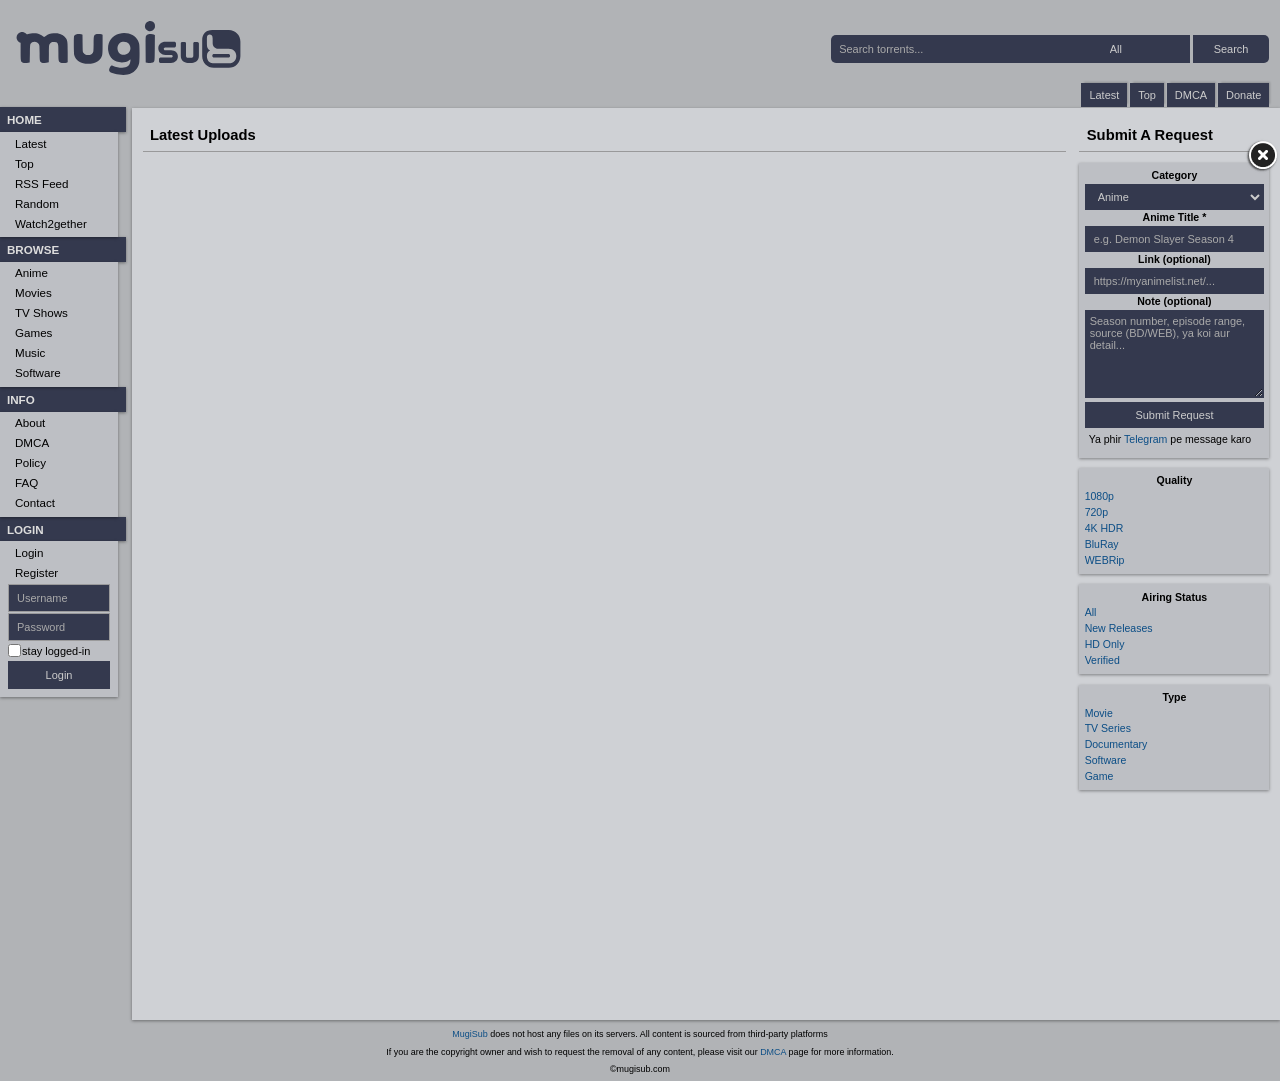
==== commit 3ffce934: "Add files via upload" ====
--- a/index.html
+++ b/index.html
@@ -9,7 +9,6 @@
     <meta name="robots" content="index, follow" />
     <link rel="stylesheet" href="https://cdnjs.cloudflare.com/ajax/libs/font-awesome/5.15.4/css/all.min.css">
     <link rel="stylesheet" href="mugistyles.css" type="text/css" title="Style"/>
-    
     <link rel="apple-touch-icon" sizes="180x180" href="img.mugis/logos/touch/apple-touch-icon.png" />
     <link rel="icon" type="image/png" sizes="32x32" href="img.mugis/logos/touch/favicon-32x32.png" />
     <link rel="icon" type="image/png" sizes="16x16" href="img.mugis/logos/touch/favicon-16x16.png" />
@@ -320,2984 +319,18 @@
           </div>
           <!-- /ms-filter -->
 
-          <!-- POSTER AREA: Zooqle browse section inside ms-wrap -->
+          <!-- POSTER AREA: latest anime uploads grid placeholder -->
           <div class="ms-wrap">
             <div class="ms-section">
-              <h2><span>Browse</span></h2>
-              <div id="zql-wrap">
-<div class="container-fluid" id="body_container">
-<div class="row">
-<div class="col-md-9">
-
-<div class="zq-panel panel panel-default">
-<div class="panel-heading small"><i class="zqf zqf-heart"></i> My Subscriptions</div>
-<div class="panel-body" style="background-color: #eefaee;">
-<span class="text-muted2 small">
-<a href="#login" data-toggle="modal" data-target="#modalUser">Log in</a> or <a href="#register" data-toggle="modal" data-target="#modalUser">create an account</a> to set up subscriptions and RSS feeds.
-</span>
-</div>
-</div>
-<div class="zq-panel panel panel-default">
-<div class="panel-heading small"><i class="zqf zqf-tv"></i> TV</div>
-<div class="panel-body">
-<a class="btn btn-xs pull-right trans80" href="/tv/calendar.html" title="Calendar"><span class="small">Calendar</span> <i class="zqf zqf-small zqf-calendar"></i></a>
-<ul class="nav nav-pills compact small pnltabs" id="tvtabs" role="tablist">
-<li role="presentation" class="trans80 active"><a href="#tvHot" aria-controls="home" role="tab" data-toggle="tab">
-<i class="zqf zqf-hot"></i> Popular</a></li>
-<li role="presentation" class="trans80"><a href="#tvNew" aria-controls="profile" role="tab" data-toggle="tab">
-<i class="zqf zqf-onair"></i> On air today</a>
-</li>
-<li role="presentation" class="trans80"><a href="#tvNewSe" aria-controls="profile" role="tab" data-toggle="tab">
-<i class="zqf zqf-new"></i> New season</a>
-</li>
-</ul>
-<div class="tab-content margin-top-10">
-<div role="tabpanel" class="tab-pane active in" id="tvHot">
-<input type="checkbox" class="rm-state" id="tvhtoggle" name="tvhtoggle">
-<div class="small row grid rm-wrap">
-<div class="cell text-muted3 ">
-<div class="imgdiv">
-<a href="/tv/top-gear-19/30x4.html">
-<img width="50" class="img-rounded pull-left trans60" src="../..//img-37200-2.jpg"> </a>
-</div>
-<div class="txt text-trunc">
-<a class="txt-title" href="/tv/top-gear-19/30x4.html">Top Gear</a>
-<br>
-<div>
-<span class="small text-muted pad-r">30x4</span> <a class="small pad-r" href="/tv/top-gear-19/30x4.html">Mid-life Crisis</a> <span class="small text-muted">4 months</span>
-</div>
-<div>
-<span class="small text-muted3 pad-r">24x5</span> <a class="small pad-r text-muted" href="/tv/top-gear-19/24x5.html">Episode 5</a> <span class="small text-muted3">4 months</span>
-</div>
-</div></div> <div class="cell text-muted3 ">
-<div class="imgdiv">
-<a href="/tv/buffy-the-vampire-slayer-2n/7x9.html">
-<img width="50" class="img-rounded pull-left trans60" src="../..//img-178711-2.jpg"> </a>
-</div>
-<div class="txt text-trunc">
-<a class="txt-title" href="/tv/buffy-the-vampire-slayer-2n/7x9.html">Buffy the Vampire Slayer</a>
-<br>
-<div>
-<span class="small text-muted pad-r">7x9</span> <a class="small pad-r" href="/tv/buffy-the-vampire-slayer-2n/7x9.html">Never Leave Me</a> <span class="small text-muted">long ago</span>
-</div>
-<div>
-<span class="small text-muted3 pad-r">7x14</span> <a class="small pad-r text-muted" href="/tv/buffy-the-vampire-slayer-2n/7x14.html">First Date</a> <span class="small text-muted3">long ago</span>
-</div>
-</div></div> <div class="cell text-muted3 ">
-<div class="imgdiv">
-<a href="/tv/weeds-56/2x2.html">
-<img width="50" class="img-rounded pull-left trans60" src="../..//img-38718-2.jpg"> </a>
-</div>
-<div class="txt text-trunc">
-<a class="txt-title" href="/tv/weeds-56/2x2.html">Weeds</a>
-<br>
-<div>
-<span class="small text-muted pad-r">2x2</span> <a class="small pad-r" href="/tv/weeds-56/2x2.html">Cooking with Jesus</a> <span class="small text-muted">5 months</span>
-</div>
-<div>
-<span class="small text-muted3 pad-r">2x6</span> <a class="small pad-r text-muted" href="/tv/weeds-56/2x6.html">Crush Girl Love Panic</a> <span class="small text-muted3">5 months</span>
-</div>
-</div></div> <div class="cell text-muted3 ">
-<div class="imgdiv">
-<a href="/tv/match-of-the-day-68/2021x74.html">
-<img width="50" class="img-rounded pull-left trans60" src="/img-182418-2.jpg"> </a>
-</div>
-<div class="txt text-trunc">
-<a class="txt-title" href="/tv/match-of-the-day-68/2021x74.html">Match of the Day</a>
-<br>
-<div>
-<span class="small text-muted pad-r">2021x74</span> <a class="small pad-r" href="/tv/match-of-the-day-68/2021x74.html">23/05/2021</a> <span class="small text-muted">2 months</span>
-</div>
-<div>
-<span class="small text-muted3 pad-r">2021x73</span> <a class="small pad-r text-muted" href="/tv/match-of-the-day-68/2021x73.html">19/05/2021</a> <span class="small text-muted3">2 months</span>
-</div>
-</div></div> <div class="cell text-muted3 ">
-<div class="imgdiv">
-<a href="/tv/aqua-teen-hunger-force-6z/1x8.html">
-<img width="50" class="img-rounded pull-left trans60" src="../..//img-38781-2.jpg"> </a>
-</div>
-<div class="txt text-trunc">
-<a class="txt-title" href="/tv/aqua-teen-hunger-force-6z/1x8.html">Aqua Teen Hunger Force</a>
-<br>
-<div>
-<span class="small text-muted pad-r">1x8</span> <a class="small pad-r" href="/tv/aqua-teen-hunger-force-6z/1x8.html">Revenge of the Mooninites</a> <span class="small text-muted">3 weeks</span>
-</div>
-<div>
-<span class="small text-muted3 pad-r">2x2</span> <a class="small pad-r text-muted" href="/tv/aqua-teen-hunger-force-6z/2x2.html">Super Hero</a> <span class="small text-muted3">long ago</span>
-</div>
-</div></div> <div class="cell text-muted3 ">
-<div class="imgdiv">
-<a href="/tv/coronation-street-83/62x80.html">
-<img width="50" class="img-rounded pull-left trans60" src="../..//img-172863-2.jpg"> </a>
-</div>
-<div class="txt text-trunc">
-<a class="txt-title" href="/tv/coronation-street-83/62x80.html">Coronation Street</a>
-<br>
-<div>
-<span class="small text-muted pad-r">62x80</span> <a class="small pad-r" href="/tv/coronation-street-83/62x80.html">Friday 23rd April</a> <span class="small text-muted">3 months</span>
-</div>
-<div>
-<span class="small text-muted3 pad-r">62x79</span> <a class="small pad-r text-muted" href="/tv/coronation-street-83/62x79.html">Wednesday 21st April</a> <span class="small text-muted3">3 months</span>
-</div>
-</div></div> <div class="cell text-muted3 ">
-<div class="imgdiv">
-<a href="/tv/red-dwarf-92/1x3.html">
-<img width="50" class="img-rounded pull-left trans60" src="/img-177198-2.jpg"> </a>
-</div>
-<div class="txt text-trunc">
-<a class="txt-title" href="/tv/red-dwarf-92/1x3.html">Red Dwarf</a>
-<br>
-<div>
-<span class="small text-muted pad-r">1x3</span> <a class="small pad-r" href="/tv/red-dwarf-92/1x3.html">Balance of Power</a> <span class="small text-muted">11 months</span>
-</div>
-<div>
-<span class="small text-muted3 pad-r">1x1</span> <a class="small pad-r text-muted" href="/tv/red-dwarf-92/1x1.html">The End</a> <span class="small text-muted3">11 months</span>
-</div>
-</div></div> <div class="cell text-muted3 ">
-<div class="imgdiv">
-<a href="/tv/little-people-big-world-96/22x12.html">
-<img width="50" class="img-rounded pull-left trans60" src="../..//img-180623-2.jpg"> </a>
-</div>
-<div class="txt text-trunc">
-<a class="txt-title" href="/tv/little-people-big-world-96/22x12.html">Little People, Big World</a>
-<br>
-<div>
-<span class="small text-muted pad-r">22x12</span> <a class="small pad-r" href="/tv/little-people-big-world-96/22x12.html">Life Isn't Fair</a> <span class="small text-muted">2 days</span>
-</div>
-<div>
-<span class="small text-muted3 pad-r">22x11</span> <a class="small pad-r text-muted" href="/tv/little-people-big-world-96/22x11.html">Are You Ready for This?</a> <span class="small text-muted3">1 week</span>
-</div>
-</div></div> <div class="cell text-muted3 ">
-<div class="imgdiv">
-<a href="/tv/the-bachelor-9v/25x11.html">
-<img width="50" class="img-rounded pull-left trans60" src="../..//img-85048-2.jpg"> </a>
-</div>
-<div class="txt text-trunc">
-<a class="txt-title" href="/tv/the-bachelor-9v/25x11.html">The Bachelor</a>
-<br>
-<div>
-<span class="small text-muted pad-r">25x11</span> <a class="small pad-r" href="/tv/the-bachelor-9v/25x11.html">The Final Rose</a> <span class="small text-muted">4 months</span>
-</div>
-<div>
-<span class="small text-muted3 pad-r">25x12</span> <a class="small pad-r text-muted" href="/tv/the-bachelor-9v/25x12.html">After the Final Rose</a> <span class="small text-muted3">4 months</span>
-</div>
-</div></div> <div class="cell text-muted3 ">
-<div class="imgdiv">
-<a href="/tv/spongebob-squarepants-ar/13x2.html">
-<img width="50" class="img-rounded pull-left trans60" src="/img-167334-2.jpg"> </a>
-</div>
-<div class="txt text-trunc">
-<a class="txt-title" href="/tv/spongebob-squarepants-ar/13x2.html">SpongeBob SquarePants</a>
-<br>
-<div>
-<span class="small text-muted pad-r">13x2</span> <a class="small pad-r" href="/tv/spongebob-squarepants-ar/13x2.html">Lockdown for Love</a> <span class="small text-muted">1 month</span>
-</div>
-<div>
-<span class="small text-muted3 pad-r">13x1</span> <a class="small pad-r text-muted" href="/tv/spongebob-squarepants-ar/13x1.html">A Place for Pets</a> <span class="small text-muted3">6 months</span>
-</div>
-</div></div> <div class="cell text-muted3 ">
-<div class="imgdiv">
-<a href="/tv/still-game-c4/9x6.html">
-<img width="50" class="img-rounded pull-left trans60" src="../..//img-177167-2.jpg"> </a>
-</div>
-<div class="txt text-trunc">
-<a class="txt-title" href="/tv/still-game-c4/9x6.html">Still Game</a>
-<br>
-<div>
-<span class="small text-muted pad-r">9x6</span> <a class="small pad-r" href="/tv/still-game-c4/9x6.html">Over the Hill</a> <span class="small text-muted">long ago</span>
-</div>
-<div>
-<span class="small text-muted3 pad-r">9x5</span> <a class="small pad-r text-muted" href="/tv/still-game-c4/9x5.html">Hitched</a> <span class="small text-muted3">long ago</span>
-</div>
-</div></div> <div class="cell text-muted3 ">
-<div class="imgdiv">
-<a href="/tv/the-simpsons-co/32x22.html">
-<img width="50" class="img-rounded pull-left trans60" src="../..//img-38432-2.jpg"> </a>
-</div>
-<div class="txt text-trunc">
-<a class="txt-title" href="/tv/the-simpsons-co/32x22.html">The Simpsons</a>
-<br>
-<div>
-<span class="small text-muted pad-r">32x22</span> <a class="small pad-r" href="/tv/the-simpsons-co/32x22.html">The Last Barfighter</a> <span class="small text-muted">2 months</span>
-</div>
-<div>
-<span class="small text-muted3 pad-r">32x21</span> <a class="small pad-r text-muted" href="/tv/the-simpsons-co/32x21.html">The Man from G.R.A.M.P.A.</a> <span class="small text-muted3">2 months</span>
-</div>
-</div></div> <div class="cell text-muted3 rm-trg">
-<div class="imgdiv">
-<a href="/tv/the-ultimate-fighter-ed/29x9.html">
-<img width="50" class="img-rounded pull-left trans60" src="../..//img-38666-2.jpg"> </a>
-</div>
-<div class="txt text-trunc">
-<a class="txt-title" href="/tv/the-ultimate-fighter-ed/29x9.html">The Ultimate Fighter</a>
-<br>
-<div>
-<span class="small text-muted pad-r">29x9</span> <a class="small pad-r" href="/tv/the-ultimate-fighter-ed/29x9.html">Episode 9</a> <span class="small text-muted">2 days</span>
-</div>
-<div>
-<span class="small text-muted3 pad-r">29x8</span> <a class="small pad-r text-muted" href="/tv/the-ultimate-fighter-ed/29x8.html">Fight or Flight</a> <span class="small text-muted3">1 week</span>
-</div>
-</div></div> <div class="cell text-muted3 rm-trg">
-<div class="imgdiv">
-<a href="/tv/the-ellen-degeneres-show-fm/2021x112.html">
-<img width="50" class="img-rounded pull-left trans60" src="/img-67400-2.jpg"> </a>
-</div>
-<div class="txt text-trunc">
-<a class="txt-title" href="/tv/the-ellen-degeneres-show-fm/2021x112.html">The Ellen DeGeneres Show</a>
-<br>
-<div>
-<span class="small text-muted pad-r">2021x112</span> <a class="small pad-r" href="/tv/the-ellen-degeneres-show-fm/2021x112.html">Juneteenth Show; Stephen "tWitch" Boss; Jesse Williams; Kalen Allen; D Smoke</a> <span class="small text-muted">1 week</span>
-</div>
-<div>
-<span class="small text-muted3 pad-r">2021x5</span> <a class="small pad-r text-muted" href="/tv/the-ellen-degeneres-show-fm/2021x5.html">Howie Mandel and Pete Yorn</a> <span class="small text-muted3">6 months</span>
-</div>
-</div></div> <div class="cell text-muted3 rm-trg">
-<div class="imgdiv">
-<a href="/tv/futurama-h3/5x7.html">
-<img width="50" class="img-rounded pull-left trans60" src="../..//img-169403-2.jpg"> </a>
-</div>
-
-<div class="txt text-trunc">
-<a class="txt-title" href="/tv/futurama-h3/5x7.html">Futurama</a>
-<br>
-<div>
-<span class="small text-muted pad-r">5x7</span> <a class="small pad-r" href="/tv/futurama-h3/5x7.html">Teenage Mutant Leela's Hurdles</a> <span class="small text-muted">long ago</span>
-</div>
-<div>
-<span class="small text-muted3 pad-r">4x5</span> <a class="small pad-r text-muted" href="/tv/futurama-h3/4x5.html">Leela's Homeworld</a> <span class="small text-muted3">long ago</span>
-</div>
-</div></div> <div class="cell text-muted3 rm-trg">
-<div class="imgdiv">
-<a href="/tv/60-minutes-i3/53x36.html">
-<img width="50" class="img-rounded pull-left trans60" src="../..//img-178448-2.jpg"> </a>
-</div>
-<div class="txt text-trunc">
-<a class="txt-title" href="/tv/60-minutes-i3/53x36.html">60 Minutes</a>
-<br>
-<div>
-<span class="small text-muted pad-r">53x36</span> <a class="small pad-r" href="/tv/60-minutes-i3/53x36.html">High Velocity | The Last Slave Ship | Simone Biles</a> <span class="small text-muted">2 months</span>
-</div>
-<div>
-<span class="small text-muted3 pad-r">53x35</span> <a class="small pad-r text-muted" href="/tv/60-minutes-i3/53x35.html">What Happened in Wuhan? | Ransomware | Sir David</a> <span class="small text-muted3">2 months</span>
-</div>
-</div></div> <div class="cell text-muted3 rm-trg">
-<div class="imgdiv">
-<a href="/tv/robot-chicken-jp/1x3.html">
-<img width="50" class="img-rounded pull-left trans60" src="/img-62672-2.jpg"> </a>
-</div>
-<div class="txt text-trunc">
-<a class="txt-title" href="/tv/robot-chicken-jp/1x3.html">Robot Chicken</a>
-<br>
-<div>
-<span class="small text-muted pad-r">1x3</span> <a class="small pad-r" href="/tv/robot-chicken-jp/1x3.html">Gold Dust Gasoline</a> <span class="small text-muted">5 months</span>
-</div>
-<div>
-<span class="small text-muted3 pad-r">1x8</span> <a class="small pad-r text-muted" href="/tv/robot-chicken-jp/1x8.html">The Deep End</a> <span class="small text-muted3">5 months</span>
-</div>
-</div></div> <div class="cell text-muted3 rm-trg">
-<div class="imgdiv">
-<a href="/tv/midsomer-murders-l8/9x4.html">
-<img width="50" class="img-rounded pull-left trans60" src="../..//img-80663-2.jpg"> </a>
-</div>
-<div class="txt text-trunc">
-<a class="txt-title" href="/tv/midsomer-murders-l8/9x4.html">Midsomer Murders</a>
-<br>
-<div>
-<span class="small text-muted pad-r">9x4</span> <a class="small pad-r" href="/tv/midsomer-murders-l8/9x4.html">Down Among the Dead Men</a> <span class="small text-muted">2 weeks</span>
-</div>
-<div>
-<span class="small text-muted3 pad-r">9x3</span> <a class="small pad-r text-muted" href="/tv/midsomer-murders-l8/9x3.html">Vixen's Run</a> <span class="small text-muted3">2 weeks</span>
-</div>
-</div></div> <div class="cell text-muted3 rm-trg">
-<div class="imgdiv">
-<a href="/tv/have-i-got-news-for-you-m5/61x9.html">
-<img width="50" class="img-rounded pull-left trans60" src="../..//img-177911-2.jpg"> </a>
-</div>
-<div class="txt text-trunc">
-<a class="txt-title" href="/tv/have-i-got-news-for-you-m5/61x9.html">Have I Got News for You</a>
-<br>
-<div>
-<span class="small text-muted pad-r">61x9</span> <a class="small pad-r" href="/tv/have-i-got-news-for-you-m5/61x9.html">Aisling Bea, Roisin Conaty, Clive Myrie</a> <span class="small text-muted">1 month</span>
-</div>
-<div>
-<span class="small text-muted3 pad-r">61x8</span> <a class="small pad-r text-muted" href="/tv/have-i-got-news-for-you-m5/61x8.html">David Mitchell, Rev Richard Coles, Janey Godley</a> <span class="small text-muted3">2 months</span>
-</div>
-</div></div> <div class="cell text-muted3 rm-trg">
-<div class="imgdiv">
-<a href="/tv/casualty-sd/35x28.html">
-<img width="50" class="img-rounded pull-left trans60" src="../..//img-38333-2.jpg"> </a>
-</div>
-<div class="txt text-trunc">
-<a class="txt-title" href="/tv/casualty-sd/35x28.html">Casualty</a>
-<br>
-<div>
-<span class="small text-muted pad-r">35x28</span> <a class="small pad-r" href="/tv/casualty-sd/35x28.html">Episode 28</a> <span class="small text-muted">4 days</span>
-</div>
-<div>
-<span class="small text-muted3 pad-r">4x6</span> <a class="small pad-r text-muted" href="/tv/casualty-sd/4x6.html">Charity</a> <span class="small text-muted3">1 week</span>
-</div>
-</div></div> <div class="cell text-muted3 rm-trg">
-<div class="imgdiv">
-<a href="/tv/holby-city-sk/23x17.html">
-<img width="50" class="img-rounded pull-left trans60" src="../..//img-62411-2.jpg"> </a>
-</div>
-<div class="txt text-trunc">
-<a class="txt-title" href="/tv/holby-city-sk/23x17.html">Holby City</a>
-<br>
-<div>
-<span class="small text-muted pad-r">23x17</span> <a class="small pad-r" href="/tv/holby-city-sk/23x17.html">Episode 17</a> <span class="small text-muted">2 days</span>
-</div>
-<div>
-<span class="small text-muted3 pad-r">23x16</span> <a class="small pad-r text-muted" href="/tv/holby-city-sk/23x16.html">Episode 16</a> <span class="small text-muted3">1 week</span>
-</div>
-</div></div> <div class="cell text-muted3 rm-trg">
-<div class="imgdiv">
-<a href="/tv/how-i-met-your-mother-uk/5x13.html">
-<img width="50" class="img-rounded pull-left trans60" src="../..//img-38660-2.jpg"> </a>
-</div>
-<div class="txt text-trunc">
-<a class="txt-title" href="/tv/how-i-met-your-mother-uk/5x13.html">How I Met Your Mother</a>
-<br>
-<div>
-<span class="small text-muted pad-r">5x13</span> <a class="small pad-r" href="/tv/how-i-met-your-mother-uk/5x13.html">Jenkins</a> <span class="small text-muted">long ago</span>
-</div>
-<div>
-<span class="small text-muted3 pad-r">2x22</span> <a class="small pad-r text-muted" href="/tv/how-i-met-your-mother-uk/2x22.html">Something Blue</a> <span class="small text-muted3">long ago</span>
-</div>
-</div></div> <div class="cell text-muted3 rm-trg">
-<div class="imgdiv">
-<a href="/tv/mad-men-uo/1x9.html">
-<img width="50" class="img-rounded pull-left trans60" src="../..//img-38762-2.jpg"> </a>
-</div>
-<div class="txt text-trunc">
-<a class="txt-title" href="/tv/mad-men-uo/1x9.html">Mad Men</a>
-<br>
-<div>
-<span class="small text-muted pad-r">1x9</span> <a class="small pad-r" href="/tv/mad-men-uo/1x9.html">Shoot</a> <span class="small text-muted">long ago</span>
-</div>
-<div>
-<span class="small text-muted3 pad-r">2x1</span> <a class="small pad-r text-muted" href="/tv/mad-men-uo/2x1.html">For Those Who Think Young</a> <span class="small text-muted3">long ago</span>
-</div>
-</div></div> <div class="cell text-muted3 rm-trg">
-<div class="imgdiv">
-<a href="/tv/the-graham-norton-show-xw/28x24.html">
-<img width="50" class="img-rounded pull-left trans60" src="../..//img-111777-2.jpg"> </a>
-</div>
-<div class="txt text-trunc">
-<a class="txt-title" href="/tv/the-graham-norton-show-xw/28x24.html">The Graham Norton Show</a>
-<br>
-<div>
-<span class="small text-muted pad-r">28x24</span> <a class="small pad-r" href="/tv/the-graham-norton-show-xw/28x24.html">Season 28, Episode 24</a> <span class="small text-muted">3 months</span>
-</div>
-<div>
-<span class="small text-muted3 pad-r">28x23</span> <a class="small pad-r text-muted" href="/tv/the-graham-norton-show-xw/28x23.html">Season 28, Episode 23</a> <span class="small text-muted3">4 months</span>
-</div>
-</div></div> <div class="cell text-muted3 rm-trg">
-<div class="imgdiv">
-<a href="/tv/not-going-out-12p/11x5.html">
-<img width="50" class="img-rounded pull-left trans60" src="/img-172131-2.jpg"> </a>
-</div>
-<div class="txt text-trunc">
-<a class="txt-title" href="/tv/not-going-out-12p/11x5.html">Not Going Out</a>
-<br>
-<div>
-<span class="small text-muted pad-r">11x5</span> <a class="small pad-r" href="/tv/not-going-out-12p/11x5.html">War</a> <span class="small text-muted">6 months</span>
-</div>
-<div>
-<span class="small text-muted3 pad-r">11x4</span> <a class="small pad-r text-muted" href="/tv/not-going-out-12p/11x4.html">Old Acquaintance</a> <span class="small text-muted3">6 months</span>
-</div>
-</div></div> <div class="cell text-muted3 rm-trg">
-<div class="imgdiv">
-<a href="/tv/gossip-girl-12r/3x11.html">
-<img width="50" class="img-rounded pull-left trans60" src="/img-38751-2.jpg"> </a>
-</div>
-<div class="txt text-trunc">
-<a class="txt-title" href="/tv/gossip-girl-12r/3x11.html">Gossip Girl</a>
-<br>
-<div>
-<span class="small text-muted pad-r">3x11</span> <a class="small pad-r" href="/tv/gossip-girl-12r/3x11.html">The Treasure of Serena Madre</a> <span class="small text-muted">long ago</span>
-</div>
-<div>
-<span class="small text-muted3 pad-r">3x7</span> <a class="small pad-r text-muted" href="/tv/gossip-girl-12r/3x7.html">How to Succeed in Bassness</a> <span class="small text-muted3">long ago</span>
-</div>
-</div></div> <div class="cell text-muted3 rm-trg">
-<div class="imgdiv">
-<a href="/tv/breaking-bad-12s/2x1.html">
-<img width="50" class="img-rounded pull-left trans60" src="/img-38728-2.jpg"> </a>
-</div>
-<div class="txt text-trunc">
-<a class="txt-title" href="/tv/breaking-bad-12s/2x1.html">Breaking Bad</a>
-<br>
-<div>
-<span class="small text-muted pad-r">2x1</span> <a class="small pad-r" href="/tv/breaking-bad-12s/2x1.html">Seven Thirty-Seven</a> <span class="small text-muted">2 months</span>
-</div>
-<div>
-<span class="small text-muted3 pad-r">1x2</span> <a class="small pad-r text-muted" href="/tv/breaking-bad-12s/1x2.html">Cat's in the Bag...</a> <span class="small text-muted3">4 months</span>
-</div>
-</div></div> <div class="cell text-muted3 rm-trg">
-<div class="imgdiv">
-<a href="/tv/game-of-thrones-12v/8x6.html">
-<img width="50" class="img-rounded pull-left trans60" src="/img-38367-2.jpg"> </a>
-</div>
-<div class="txt text-trunc">
-<a class="txt-title" href="/tv/game-of-thrones-12v/8x6.html">Game of Thrones</a>
-<br>
-<div>
-<span class="small text-muted pad-r">8x6</span> <a class="small pad-r" href="/tv/game-of-thrones-12v/8x6.html">The Iron Throne</a> <span class="small text-muted">long ago</span>
-</div>
-<div>
-<span class="small text-muted3 pad-r">8x5</span> <a class="small pad-r text-muted" href="/tv/game-of-thrones-12v/8x5.html">The Bells</a> <span class="small text-muted3">long ago</span>
-</div>
-</div></div> <div class="cell text-muted3 rm-trg">
-<div class="imgdiv">
-<a href="/tv/the-walking-dead-12y/5x1.html">
-<img width="50" class="img-rounded pull-left trans60" src="/img-38394-2.jpg"> </a>
-</div>
-<div class="txt text-trunc">
-<a class="txt-title" href="/tv/the-walking-dead-12y/5x1.html">The Walking Dead</a>
-<br>
-<div>
-<span class="small text-muted pad-r">5x1</span> <a class="small pad-r" href="/tv/the-walking-dead-12y/5x1.html">No Sanctuary</a> <span class="small text-muted">2 months</span>
-</div>
-<div>
-<span class="small text-muted3 pad-r">2x1</span> <a class="small pad-r text-muted" href="/tv/the-walking-dead-12y/2x1.html">What Lies Ahead</a> <span class="small text-muted3">3 months</span>
-</div>
-</div></div> <div class="cell text-muted3 rm-trg">
-<div class="imgdiv">
-<a href="/tv/marvel-s-agents-of-s-h-i-e-l-d-12z/7x13.html">
-<img width="50" class="img-rounded pull-left trans60" src="/img-38466-2.jpg"> </a>
-</div>
-<div class="txt text-trunc">
-<a class="txt-title" href="/tv/marvel-s-agents-of-s-h-i-e-l-d-12z/7x13.html">Marvel's Agents of S.H.I.E.L.D.</a>
-<br>
-<div>
-<span class="small text-muted pad-r">7x13</span> <a class="small pad-r" href="/tv/marvel-s-agents-of-s-h-i-e-l-d-12z/7x13.html">What We're Fighting For</a> <span class="small text-muted">1 year</span>
-</div>
-<div>
-<span class="small text-muted3 pad-r">7x12</span> <a class="small pad-r text-muted" href="/tv/marvel-s-agents-of-s-h-i-e-l-d-12z/7x12.html">The End is at Hand</a> <span class="small text-muted3">1 year</span>
-</div>
-</div></div> <div class="cell text-muted3 rm-trg">
-<div class="imgdiv">
-<a href="/tv/dexter-131/1x1.html">
-<img width="50" class="img-rounded pull-left trans60" src="/img-38748-2.jpg"> </a>
-</div>
-<div class="txt text-trunc">
-<a class="txt-title" href="/tv/dexter-131/1x1.html">Dexter</a>
-<br>
-<div>
-<span class="small text-muted pad-r">1x1</span> <a class="small pad-r" href="/tv/dexter-131/1x1.html">Dexter</a> <span class="small text-muted">long ago</span>
-</div>
-<div>
-<span class="small text-muted3 pad-r">1x2</span> <a class="small pad-r text-muted" href="/tv/dexter-131/1x2.html">Crocodile</a> <span class="small text-muted3">long ago</span>
-</div>
-</div></div> <div class="cell text-muted3 rm-trg">
-<div class="imgdiv">
-<a href="/tv/homeland-133/4x9.html">
-<img width="50" class="img-rounded pull-left trans60" src="/img-62285-2.jpg"> </a>
-</div>
-<div class="txt text-trunc">
-<a class="txt-title" href="/tv/homeland-133/4x9.html">Homeland</a>
-<br>
-<div>
-<span class="small text-muted pad-r">4x9</span> <a class="small pad-r" href="/tv/homeland-133/4x9.html">There's Something Else Going On</a> <span class="small text-muted">9 months</span>
-</div>
-<div>
-<span class="small text-muted3 pad-r">8x12</span> <a class="small pad-r text-muted" href="/tv/homeland-133/8x12.html">Prisoners of War</a> <span class="small text-muted3">long ago</span>
-</div>
-</div></div> <div class="cell text-muted3 rm-trg">
-<div class="imgdiv">
-<a href="/tv/sons-of-anarchy-135/2x13.html">
-<img width="50" class="img-rounded pull-left trans60" src="/img-38643-2.jpg"> </a>
-</div>
-<div class="txt text-trunc">
-<a class="txt-title" href="/tv/sons-of-anarchy-135/2x13.html">Sons of Anarchy</a>
-<br>
-<div>
-<span class="small text-muted pad-r">2x13</span> <a class="small pad-r" href="/tv/sons-of-anarchy-135/2x13.html">Na Trioblóidi</a> <span class="small text-muted">long ago</span>
-</div>
-<div>
-<span class="small text-muted3 pad-r">1x7</span> <a class="small pad-r text-muted" href="/tv/sons-of-anarchy-135/1x7.html">Old Bones</a> <span class="small text-muted3">long ago</span>
-</div>
-</div></div> <div class="cell text-muted3 rm-trg">
-<div class="imgdiv">
-<a href="/tv/person-of-interest-137/5x13.html">
-<img width="50" class="img-rounded pull-left trans60" src="../..//img-38226-2.jpg"> </a>
-</div>
-<div class="txt text-trunc">
-<a class="txt-title" href="/tv/person-of-interest-137/5x13.html">Person of Interest</a>
-<br>
-<div>
-<span class="small text-muted pad-r">5x13</span> <a class="small pad-r" href="/tv/person-of-interest-137/5x13.html">return 0</a> <span class="small text-muted">long ago</span>
-</div>
-<div>
-<span class="small text-muted3 pad-r">5x12</span> <a class="small pad-r text-muted" href="/tv/person-of-interest-137/5x12.html">.exe</a> <span class="small text-muted3">long ago</span>
-</div>
-</div></div> <div class="cell text-muted3 rm-trg">
-<div class="imgdiv">
-<a href="/tv/arrow-138/8x2.html">
-<img width="50" class="img-rounded pull-left trans60" src="/img-38678-2.jpg"> </a>
-</div>
-<div class="txt text-trunc">
-<a class="txt-title" href="/tv/arrow-138/8x2.html">Arrow</a>
-<br>
-<div>
-<span class="small text-muted pad-r">8x2</span> <a class="small pad-r" href="/tv/arrow-138/8x2.html">Welcome to Hong Kong</a> <span class="small text-muted">long ago</span>
-</div>
-<div>
-<span class="small text-muted3 pad-r">8x10</span> <a class="small pad-r text-muted" href="/tv/arrow-138/8x10.html">Fadeout</a> <span class="small text-muted3">long ago</span>
-</div>
-</div></div> <div class="cell text-muted3 rm-trg">
-<div class="imgdiv">
-<a href="/tv/american-horror-story-139/9x9.html">
-<img width="50" class="img-rounded pull-left trans60" src="/img-38695-2.jpg"> </a>
-</div>
-<div class="txt text-trunc">
-<a class="txt-title" href="/tv/american-horror-story-139/9x9.html">American Horror Story</a>
-<br>
-<div>
-<span class="small text-muted pad-r">9x9</span> <a class="small pad-r" href="/tv/american-horror-story-139/9x9.html">Final Girl</a> <span class="small text-muted">long ago</span>
-</div>
-<div>
-<span class="small text-muted3 pad-r">9x8</span> <a class="small pad-r text-muted" href="/tv/american-horror-story-139/9x8.html">Rest in Pieces</a> <span class="small text-muted3">long ago</span>
-</div>
-</div></div> <div class="cell text-muted3 rm-trg">
-<div class="imgdiv">
-<a href="/tv/elementary-13b/7x13.html">
-<img width="50" class="img-rounded pull-left trans60" src="../..//img-38425-2.jpg"> </a>
-</div>
-<div class="txt text-trunc">
-<a class="txt-title" href="/tv/elementary-13b/7x13.html">Elementary</a>
-<br>
-<div>
-<span class="small text-muted pad-r">7x13</span> <a class="small pad-r" href="/tv/elementary-13b/7x13.html">Their Last Bow</a> <span class="small text-muted">long ago</span>
-</div>
-<div>
-<span class="small text-muted3 pad-r">7x12</span> <a class="small pad-r text-muted" href="/tv/elementary-13b/7x12.html">Reichenbach Falls</a> <span class="small text-muted3">long ago</span>
-</div>
-</div></div> <div class="cell text-muted3 rm-trg">
-<div class="imgdiv">
-<a href="/tv/grey-s-anatomy-13c/17x17.html">
-<img width="50" class="img-rounded pull-left trans60" src="/img-38619-2.jpg"> </a>
-</div>
-<div class="txt text-trunc">
-<a class="txt-title" href="/tv/grey-s-anatomy-13c/17x17.html">Grey's Anatomy</a>
-<br>
-<div>
-<span class="small text-muted pad-r">17x17</span> <a class="small pad-r" href="/tv/grey-s-anatomy-13c/17x17.html">Someone Saved My Life Tonight</a> <span class="small text-muted">2 months</span>
-</div>
-<div>
-<span class="small text-muted3 pad-r">17x16</span> <a class="small pad-r text-muted" href="/tv/grey-s-anatomy-13c/17x16.html">I'm Still Standing</a> <span class="small text-muted3">2 months</span>
-</div>
-</div></div> <div class="cell text-muted3 rm-trg">
-<div class="imgdiv">
-<a href="/tv/the-big-bang-theory-13e/12x19.html">
-<img width="50" class="img-rounded pull-left trans60" src="/img-38757-2.jpg"> </a>
-</div>
-<div class="txt text-trunc">
-<a class="txt-title" href="/tv/the-big-bang-theory-13e/12x19.html">The Big Bang Theory</a>
-<br>
-<div>
-<span class="small text-muted pad-r">12x19</span> <a class="small pad-r" href="/tv/the-big-bang-theory-13e/12x19.html">The Inspiration Deprivation</a> <span class="small text-muted">9 months</span>
-</div>
-<div>
-<span class="small text-muted3 pad-r">12x24</span> <a class="small pad-r text-muted" href="/tv/the-big-bang-theory-13e/12x24.html">The Stockholm Syndrome</a> <span class="small text-muted3">long ago</span>
-</div>
-</div></div> <div class="cell text-muted3 rm-trg">
-<div class="imgdiv">
-<a href="/tv/castle-13f/8x22.html">
-<img width="50" class="img-rounded pull-left trans60" src="/img-38734-2.jpg"> </a>
-</div>
-<div class="txt text-trunc">
-<a class="txt-title" href="/tv/castle-13f/8x22.html">Castle</a>
-<br>
-<div>
-<span class="small text-muted pad-r">8x22</span> <a class="small pad-r" href="/tv/castle-13f/8x22.html">Crossfire</a> <span class="small text-muted">long ago</span>
-</div>
-<div>
-<span class="small text-muted3 pad-r">8x21</span> <a class="small pad-r text-muted" href="/tv/castle-13f/8x21.html">Hell to Pay</a> <span class="small text-muted3">long ago</span>
-</div>
-</div></div> <div class="cell text-muted3 rm-trg">
-<div class="imgdiv">
-<a href="/tv/new-girl-13g/7x8.html">
-<img width="50" class="img-rounded pull-left trans60" src="/img-38629-2.jpg"> </a>
-</div>
-<div class="txt text-trunc">
-<a class="txt-title" href="/tv/new-girl-13g/7x8.html">New Girl</a>
-<br>
-<div>
-<span class="small text-muted pad-r">7x8</span> <a class="small pad-r" href="/tv/new-girl-13g/7x8.html">Engram Pattersky</a> <span class="small text-muted">long ago</span>
-</div>
-<div>
-<span class="small text-muted3 pad-r">7x7</span> <a class="small pad-r text-muted" href="/tv/new-girl-13g/7x7.html">The Curse of the Pirate Bride</a> <span class="small text-muted3">long ago</span>
-</div>
-</div></div> <div class="cell text-muted3 rm-trg">
-<div class="imgdiv">
-<a href="/tv/modern-family-13h/11x5.html">
-<img width="50" class="img-rounded pull-left trans60" src="/img-38759-2.jpg"> </a>
-</div>
-<div class="txt text-trunc">
-<a class="txt-title" href="/tv/modern-family-13h/11x5.html">Modern Family</a>
-<br>
-<div>
-<span class="small text-muted pad-r">11x5</span> <a class="small pad-r" href="/tv/modern-family-13h/11x5.html">The Last Halloween</a> <span class="small text-muted">8 months</span>
-</div>
-<div>
-<span class="small text-muted3 pad-r">11x7</span> <a class="small pad-r text-muted" href="/tv/modern-family-13h/11x7.html">The Last Thanksgiving</a> <span class="small text-muted3">8 months</span>
-</div>
-</div></div> <div class="cell text-muted3 rm-trg">
-<div class="imgdiv">
-<a href="/tv/the-middle-13i/9x24.html">
-<img width="50" class="img-rounded pull-left trans60" src="/img-38767-2.jpg"> </a>
-</div>
-<div class="txt text-trunc">
-<a class="txt-title" href="/tv/the-middle-13i/9x24.html">The Middle</a>
-<br>
-<div>
-<span class="small text-muted pad-r">9x24</span> <a class="small pad-r" href="/tv/the-middle-13i/9x24.html">A Heck of a Ride, Part Two</a> <span class="small text-muted">long ago</span>
-</div>
-<div>
-<span class="small text-muted3 pad-r">9x23</span> <a class="small pad-r text-muted" href="/tv/the-middle-13i/9x23.html">A Heck of a Ride, Part One</a> <span class="small text-muted3">long ago</span>
-</div>
-</div></div> <div class="cell text-muted3 rm-trg">
-<div class="imgdiv">
-<a href="/tv/ray-donovan-13j/7x10.html">
-<img width="50" class="img-rounded pull-left trans60" src="/img-38783-2.jpg"> </a>
-</div>
-<div class="txt text-trunc">
-<a class="txt-title" href="/tv/ray-donovan-13j/7x10.html">Ray Donovan</a>
-<br>
-<div>
-<span class="small text-muted pad-r">7x10</span> <a class="small pad-r" href="/tv/ray-donovan-13j/7x10.html">You'll Never Walk Alone</a> <span class="small text-muted">long ago</span>
-</div>
-<div>
-<span class="small text-muted3 pad-r">7x9</span> <a class="small pad-r text-muted" href="/tv/ray-donovan-13j/7x9.html">Bugs</a> <span class="small text-muted3">long ago</span>
-</div>
-</div></div> <div class="cell text-muted3 rm-trg">
-<div class="imgdiv">
-<a href="/tv/house-of-cards-13l/3x1.html">
-<img width="50" class="img-rounded pull-left trans60" src="/img-72276-2.jpg"> </a>
-</div>
-<div class="txt text-trunc">
-<a class="txt-title" href="/tv/house-of-cards-13l/3x1.html">House of Cards</a>
-<br>
-<div>
-<span class="small text-muted pad-r">3x1</span> <a class="small pad-r" href="/tv/house-of-cards-13l/3x1.html">Chapter 27</a> <span class="small text-muted">1 week</span>
-</div>
-<div>
-<span class="small text-muted3 pad-r">1x6</span> <a class="small pad-r text-muted" href="/tv/house-of-cards-13l/1x6.html">Chapter 6</a> <span class="small text-muted3">9 months</span>
-</div>
-</div></div> <div class="cell text-muted3 rm-trg">
-<div class="imgdiv">
-<a href="/tv/luther-13m/5x4.html">
-<img width="50" class="img-rounded pull-left trans60" src="/img-72253-2.jpg"> </a>
-</div>
-<div class="txt text-trunc">
-<a class="txt-title" href="/tv/luther-13m/5x4.html">Luther</a>
-<br>
-<div>
-<span class="small text-muted pad-r">5x4</span> <a class="small pad-r" href="/tv/luther-13m/5x4.html">Episode 4</a> <span class="small text-muted">long ago</span>
-</div>
-<div>
-<span class="small text-muted3 pad-r">5x3</span> <a class="small pad-r text-muted" href="/tv/luther-13m/5x3.html">Episode 3</a> <span class="small text-muted3">long ago</span>
-</div>
-</div></div> <div class="cell text-muted3 rm-trg">
-<div class="imgdiv">
-<a href="/tv/broadchurch-13n/3x8.html">
-<img width="50" class="img-rounded pull-left trans60" src="/img-38676-2.jpg"> </a>
-</div>
-<div class="txt text-trunc">
-<a class="txt-title" href="/tv/broadchurch-13n/3x8.html">Broadchurch</a>
-<br>
-<div>
-<span class="small text-muted pad-r">3x8</span> <a class="small pad-r" href="/tv/broadchurch-13n/3x8.html">Episode 8</a> <span class="small text-muted">long ago</span>
-</div>
-<div>
-<span class="small text-muted3 pad-r">3x4</span> <a class="small pad-r text-muted" href="/tv/broadchurch-13n/3x4.html">Episode 4</a> <span class="small text-muted3">long ago</span>
-</div>
-</div></div> <div class="cell text-muted3 rm-trg">
-<div class="imgdiv">
-<a href="/tv/mythbusters-13o/20x13.html">
-<img width="50" class="img-rounded pull-left trans60" src="/img-38768-2.jpg"> </a>
-</div>
-<div class="txt text-trunc">
-<a class="txt-title" href="/tv/mythbusters-13o/20x13.html">MythBusters</a>
-<br>
-<div>
-<span class="small text-muted pad-r">20x13</span> <a class="small pad-r" href="/tv/mythbusters-13o/20x13.html">Valentine's Day Myth Madness</a> <span class="small text-muted">long ago</span>
-</div>
-<div>
-<span class="small text-muted3 pad-r">20x12</span> <a class="small pad-r text-muted" href="/tv/mythbusters-13o/20x12.html">Backseat Getaway Driver</a> <span class="small text-muted3">long ago</span>
-</div>
-</div></div> <div class="cell text-muted3 rm-trg">
-<div class="imgdiv">
-<a href="/tv/american-dad-13t/17x15.html">
-<img width="50" class="img-rounded pull-left trans60" src="/img-38733-2.jpg"> </a>
-</div>
-<div class="txt text-trunc">
-<a class="txt-title" href="/tv/american-dad-13t/17x15.html">American Dad!</a>
-<br>
-<div>
-<span class="small text-muted pad-r">17x15</span> <a class="small pad-r" href="/tv/american-dad-13t/17x15.html">Comb Over: A Hair Piece</a> <span class="small text-muted">3 days</span>
-</div>
-<div>
-<span class="small text-muted3 pad-r">17x14</span> <a class="small pad-r text-muted" href="/tv/american-dad-13t/17x14.html">Flush After Reading</a> <span class="small text-muted3">1 week</span>
-</div>
-</div></div> <div class="cell text-muted3 rm-trg">
-<div class="imgdiv">
-<a href="/tv/family-guy-13u/19x20.html">
-<img width="50" class="img-rounded pull-left trans60" src="/img-38659-2.jpg"> </a>
-</div>
-<div class="txt text-trunc">
-<a class="txt-title" href="/tv/family-guy-13u/19x20.html">Family Guy</a>
-<br>
-<div>
-<span class="small text-muted pad-r">19x20</span> <a class="small pad-r" href="/tv/family-guy-13u/19x20.html">Tales of Former Sports Glory</a> <span class="small text-muted">2 months</span>
-</div>
-<div>
-<span class="small text-muted3 pad-r">19x19</span> <a class="small pad-r text-muted" href="/tv/family-guy-13u/19x19.html">Family Cat</a> <span class="small text-muted3">2 months</span>
-</div>
-</div></div> <div class="cell text-muted3 rm-trg">
-<div class="imgdiv">
-<a href="/tv/the-good-wife-13v/2x9.html">
-<img width="50" class="img-rounded pull-left trans60" src="/img-38552-2.jpg"> </a>
-</div>
-<div class="txt text-trunc">
-<a class="txt-title" href="/tv/the-good-wife-13v/2x9.html">The Good Wife</a>
-<br>
-<div>
-<span class="small text-muted pad-r">2x9</span> <a class="small pad-r" href="/tv/the-good-wife-13v/2x9.html">Nine Hours</a> <span class="small text-muted">long ago</span>
- </div>
-<div>
-<span class="small text-muted3 pad-r">7x22</span> <a class="small pad-r text-muted" href="/tv/the-good-wife-13v/7x22.html">End</a> <span class="small text-muted3">long ago</span>
-</div>
-</div></div> <div class="cell text-muted3 rm-trg">
-<div class="imgdiv">
-<a href="/tv/the-wire-13y/3x3.html">
-<img width="50" class="img-rounded pull-left trans60" src="/img-38688-2.jpg"> </a>
-</div>
-<div class="txt text-trunc">
-<a class="txt-title" href="/tv/the-wire-13y/3x3.html">The Wire</a>
-<br>
-<div>
-<span class="small text-muted pad-r">3x3</span> <a class="small pad-r" href="/tv/the-wire-13y/3x3.html">Dead Soldiers</a> <span class="small text-muted">long ago</span>
-</div>
-<div>
-<span class="small text-muted3 pad-r">4x1</span> <a class="small pad-r text-muted" href="/tv/the-wire-13y/4x1.html">Boys of Summer</a> <span class="small text-muted3">long ago</span>
-</div>
-</div></div> <div class="cell text-muted3 rm-trg">
-<div class="imgdiv">
-<a href="/tv/psych-147/7x16.html">
-<img width="50" class="img-rounded pull-left trans60" src="/img-38608-2.jpg"> </a>
-</div>
-<div class="txt text-trunc">
-<a class="txt-title" href="/tv/psych-147/7x16.html">Psych</a>
-<br>
-<div>
-<span class="small text-muted pad-r">7x16</span> <a class="small pad-r" href="/tv/psych-147/7x16.html">Psych: The Musical (2)</a> <span class="small text-muted">1 year</span>
-</div>
-<div>
-<span class="small text-muted3 pad-r">1x1</span> <a class="small pad-r text-muted" href="/tv/psych-147/1x1.html">Pilot</a> <span class="small text-muted3">long ago</span>
-</div>
-</div></div> <div class="cell text-muted3 rm-trg">
-<div class="imgdiv">
-<a href="/tv/jimmy-kimmel-live-15d/2021x102.html">
-<img width="50" class="img-rounded pull-left trans60" src="/img-38586-2.jpg"> </a>
-</div>
-<div class="txt text-trunc">
-<a class="txt-title" href="/tv/jimmy-kimmel-live-15d/2021x102.html">Jimmy Kimmel Live!</a>
-<br>
-<div>
-<span class="small text-muted pad-r">2021x102</span> <a class="small pad-r" href="/tv/jimmy-kimmel-live-15d/2021x102.html">Seth Rogen, Winston Duke, Gucci Mane feat. Big Walk Dog, guest host Nick Kroll</a> <span class="small text-muted">5 days</span>
-</div>
-<div>
-<span class="small text-muted3 pad-r">2021x103</span> <a class="small pad-r text-muted" href="/tv/jimmy-kimmel-live-15d/2021x103.html">Offset, Henry Golding, Robin Thicke, guest host Anthony Anderson</a> <span class="small text-muted3">5 days</span>
-</div>
-</div>
-</div>
-</div>
-<label for="tvhtoggle" class="rm-trigger"></label>
-</div>
-<div role="tabpanel" class="tab-pane" id="tvNew">
-<input type="checkbox" class="rm-state" id="tvnewtoggle" name="tvnewtoggle">
-<div class="small row grid rm-wrap">
-<div class="cell text-muted3 ">
-<div class="imgdiv">
-<a href="/tv/the-outpost-1p7w/4x3.html">
-<img width="50" class="img-rounded pull-left trans60" src="/img-219339-2.jpg"> </a>
-<span class="newStrip">NEW</span>
-</div>
-<div class="txt text-trunc">
-<a class="txt-title" href="/tv/the-outpost-1p7w/4x3.html">The Outpost</a>
-<br>
-<div>
-<span class="small text-muted pad-r">4x3</span> <a class="small pad-r" href="/tv/the-outpost-1p7w/4x3.html">The Gods Thank You</a> <span class="small text-muted">4 hours</span>
-</div>
-<div>
-<span class="small text-muted3 pad-r">4x2</span> <a class="small pad-r text-muted" href="/tv/the-outpost-1p7w/4x2.html">A Throne of Our Own</a> <span class="small text-muted3">1 week</span>
-</div>
-</div></div> <div class="cell text-muted3 ">
-<div class="imgdiv">
-<a href="/tv/ted-lasso-239m/2x2.html">
-<img width="50" class="img-rounded pull-left trans60" src="/img-273917-2.jpg"> </a>
-<span class="newStrip">NEW</span>
-</div>
-<div class="txt text-trunc">
-<a class="txt-title" href="/tv/ted-lasso-239m/2x2.html">Ted Lasso</a>
-<br>
-<div>
-<span class="small text-muted pad-r">2x2</span> <a class="small pad-r" href="/tv/ted-lasso-239m/2x2.html">Lavender</a> <span class="small text-muted">5 hours</span>
-</div>
-<div>
-<span class="small text-muted3 pad-r">2x1</span> <a class="small pad-r text-muted" href="/tv/ted-lasso-239m/2x1.html">Goodbye Earl</a> <span class="small text-muted3">1 week</span>
-</div>
-</div></div> <div class="cell text-muted3 ">
-<div class="imgdiv">
-<a href="/tv/central-park-23rq/2x8.html">
-<img width="50" class="img-rounded pull-left trans60" src="/img-273897-2.jpg"> </a>
-<span class="newStrip">NEW</span>
-</div>
-<div class="txt text-trunc">
-<a class="txt-title" href="/tv/central-park-23rq/2x8.html">Central Park</a>
-<br>
-<div>
-<span class="small text-muted pad-r">2x8</span> <a class="small pad-r" href="/tv/central-park-23rq/2x8.html">Sir Bricks-A-Lot</a> <span class="small text-muted">5 hours</span>
-</div>
-<div>
-<span class="small text-muted3 pad-r">2x7</span> <a class="small pad-r text-muted" href="/tv/central-park-23rq/2x7.html">A Decent Proposal</a> <span class="small text-muted3">1 week</span>
-</div>
-</div></div> <div class="cell text-muted3 ">
-<div class="imgdiv">
-<a href="/tv/home-before-dark-23qp/2x8.html">
-<img width="50" class="img-rounded pull-left trans60" src="/img-273908-2.jpg"> </a>
-<span class="newStrip">NEW</span>
-</div>
-<div class="txt text-trunc">
-<a class="txt-title" href="/tv/home-before-dark-23qp/2x8.html">Home Before Dark</a>
-<br>
-<div>
-<span class="small text-muted pad-r">2x8</span> <a class="small pad-r" href="/tv/home-before-dark-23qp/2x8.html">The Bad Guy</a> <span class="small text-muted">5 hours</span>
-</div>
-<div>
-<span class="small text-muted3 pad-r">2x7</span> <a class="small pad-r text-muted" href="/tv/home-before-dark-23qp/2x7.html">Just a Bird</a> <span class="small text-muted3">1 week</span>
-</div>
-</div></div> <div class="cell text-muted3 ">
-<div class="imgdiv">
-<a href="/tv/the-grand-tour-1g4l/4x3.html">
-<img width="50" class="img-rounded pull-left trans60" src="/img-178658-2.jpg"> </a>
-<span class="newStrip">NEW</span>
-</div>
-<div class="txt text-trunc">
-<a class="txt-title" href="/tv/the-grand-tour-1g4l/4x3.html">The Grand Tour</a>
-<br>
-<div>
-<span class="small text-muted pad-r">4x3</span> <a class="small pad-r" href="/tv/the-grand-tour-1g4l/4x3.html">The Grand Tour Presents: Lochdown</a> <span class="small text-muted">9 hours</span>
-</div>
-<div>
-<span class="small text-muted3 pad-r">2x4</span> <a class="small pad-r text-muted" href="/tv/the-grand-tour-1g4l/2x4.html">Unscripted</a> <span class="small text-muted3">1 month</span>
-</div>
-</div></div> <div class="cell text-muted3 ">
-<div class="imgdiv">
-<a href="/tv/grown-ish-1jgt/4x4.html">
-<img width="50" class="img-rounded pull-left trans60" src="/img-209283-2.jpg"> </a>
-<span class="newStrip">NEW</span>
-</div>
-<div class="txt text-trunc">
-<a class="txt-title" href="/tv/grown-ish-1jgt/4x4.html">grown-ish</a>
-<br>
-<div>
-<span class="small text-muted pad-r">4x4</span> <a class="small pad-r" href="/tv/grown-ish-1jgt/4x4.html">Daddy Lessons</a> <span class="small text-muted">9 hours</span>
-</div>
-<div>
-<span class="small text-muted3 pad-r">4x3</span> <a class="small pad-r text-muted" href="/tv/grown-ish-1jgt/4x3.html">Demons</a> <span class="small text-muted3">1 week</span>
-</div>
-</div></div> <div class="cell text-muted3 ">
-<div class="imgdiv">
-<a href="/tv/watch-what-happens-live-hqc/18x125.html">
-<img width="50" class="img-rounded pull-left trans60" src="/img-202237-2.jpg"> </a>
-</div>
-<div class="txt text-trunc">
-<a class="txt-title" href="/tv/watch-what-happens-live-hqc/18x125.html">Watch What Happens: Live</a>
-<br>
-<div>
-<span class="small text-muted pad-r">18x125</span> <a class="small pad-r" href="/tv/watch-what-happens-live-hqc/18x125.html">Candiace Dillard Bassett, Nema Vand</a> <span class="small text-muted">18 hours</span>
-</div>
-<div>
-<span class="small text-muted3 pad-r">18x126</span> <a class="small pad-r text-muted" href="/tv/watch-what-happens-live-hqc/18x126.html">Malia White And Courtney Veale</a> <span class="small text-muted3">18 hours</span>
-</div>
-</div></div> <div class="cell text-muted3 ">
-<div class="imgdiv">
-<a href="/tv/love-hip-hop-atlanta-x3y/10x4.html">
-<img width="50" class="img-rounded pull-left trans60" src="/img-88820-2.jpg"> </a>
-</div>
-<div class="txt text-trunc">
-<a class="txt-title" href="/tv/love-hip-hop-atlanta-x3y/10x4.html">Love & Hip Hop Atlanta</a>
-<br>
-<div>
-<span class="small text-muted pad-r">10x4</span> <a class="small pad-r" href="/tv/love-hip-hop-atlanta-x3y/10x4.html">Blast From The Past</a> <span class="small text-muted">18 hours</span>
-</div>
-<div>
-<span class="small text-muted3 pad-r">10x3</span> <a class="small pad-r text-muted" href="/tv/love-hip-hop-atlanta-x3y/10x3.html">Oh, Baby!</a> <span class="small text-muted3">4 days</span>
-</div>
-</div></div> <div class="cell text-muted3 ">
-<div class="imgdiv">
-<a href="/tv/forged-in-fire-1cis/8x31.html">
-<img width="50" class="img-rounded pull-left trans60" src="/img-175389-2.jpg"> </a>
-</div>
-<div class="txt text-trunc">
-<a class="txt-title" href="/tv/forged-in-fire-1cis/8x31.html">Forged in Fire</a>
-<br>
-<div>
-<span class="small text-muted pad-r">8x31</span> <a class="small pad-r" href="/tv/forged-in-fire-1cis/8x31.html">Armed Forces Tournament Finale</a> <span class="small text-muted">18 hours</span>
-</div>
-<div>
-<span class="small text-muted3 pad-r">8x30</span> <a class="small pad-r text-muted" href="/tv/forged-in-fire-1cis/8x30.html">Armed Forces Tournament Part 2</a> <span class="small text-muted3">1 week</span>
-</div>
-</div></div> <div class="cell text-muted3 ">
-<div class="imgdiv">
-<a href="/tv/siesta-key-1kc4/4x11.html">
-<img width="50" class="img-rounded pull-left trans60" src="/img-198544-2.jpg"> </a>
-</div>
-<div class="txt text-trunc">
-<a class="txt-title" href="/tv/siesta-key-1kc4/4x11.html">Siesta Key</a>
-<br>
-<div>
-<span class="small text-muted pad-r">4x11</span> <a class="small pad-r" href="/tv/siesta-key-1kc4/4x11.html">We Can All Use A Little Empathy</a> <span class="small text-muted">21 hours</span>
-</div>
-<div>
-<span class="small text-muted3 pad-r">4x8</span> <a class="small pad-r text-muted" href="/tv/siesta-key-1kc4/4x8.html">That Girl Is Lost</a> <span class="small text-muted3">3 weeks</span>
-</div>
-</div></div> <div class="cell text-muted3 ">
-<div class="imgdiv">
-<a href="/tv/big-brother-7u8/23x9.html">
-<img width="50" class="img-rounded pull-left trans60" src="/img-38667-2.jpg"> </a>
-</div>
-<div class="txt text-trunc">
-<a class="txt-title" href="/tv/big-brother-7u8/23x9.html">Big Brother</a>
-<br>
-<div>
-<span class="small text-muted pad-r">23x9</span> <a class="small pad-r" href="/tv/big-brother-7u8/23x9.html">Power of Veto (3)</a> <span class="small text-muted">21 hours</span>
-</div>
-<div>
-<span class="small text-muted3 pad-r">23x8</span> <a class="small pad-r text-muted" href="/tv/big-brother-7u8/23x8.html">Wildcard Competition (3)</a> <span class="small text-muted3">4 days</span>
-</div>
-</div></div> <div class="cell text-muted3 ">
-<div class="imgdiv">
-<a href="/tv/the-bachelor-17lo/9x4.html">
-<img width="50" class="img-rounded pull-left trans60" src="/img-172214-2.jpg"> </a>
-</div>
-<div class="txt text-trunc">
-<a class="txt-title" href="/tv/the-bachelor-17lo/9x4.html">The Bachelor</a>
-<br>
-<div>
-<span class="small text-muted pad-r">9x4</span> <a class="small pad-r" href="/tv/the-bachelor-17lo/9x4.html">Episode 4</a> <span class="small text-muted">22 hours</span>
-</div>
-<div>
-<span class="small text-muted3 pad-r">9x3</span> <a class="small pad-r text-muted" href="/tv/the-bachelor-17lo/9x3.html">Episode 3</a> <span class="small text-muted3">yesterday</span>
-</div>
-</div></div> <div class="cell text-muted3 rm-trg">
-<div class="imgdiv">
-<a href="/tv/the-good-fight-1hd2/5x6.html">
-<img width="50" class="img-rounded pull-left trans60" src="/img-183799-2.jpg"> </a>
-</div>
-<div class="txt text-trunc">
-<a class="txt-title" href="/tv/the-good-fight-1hd2/5x6.html">The Good Fight</a>
-<br>
-<div>
-<span class="small text-muted pad-r">5x6</span> <a class="small pad-r" href="/tv/the-good-fight-1hd2/5x6.html">And the two partners had a fight…</a> <span class="small text-muted">yesterday</span>
-</div>
-<div>
-<span class="small text-muted3 pad-r">5x5</span> <a class="small pad-r text-muted" href="/tv/the-good-fight-1hd2/5x5.html">And the firm had two partners...</a> <span class="small text-muted3">1 week</span>
-</div>
-</div></div> <div class="cell text-muted3 rm-trg">
-<div class="imgdiv">
-<a href="/tv/why-women-kill-1vgk/2x10.html">
-<img width="50" class="img-rounded pull-left trans60" src="/img-251385-2.jpg"> </a>
-</div>
-<div class="txt text-trunc">
-<a class="txt-title" href="/tv/why-women-kill-1vgk/2x10.html">Why Women Kill</a>
-<br>
-<div>
-<span class="small text-muted pad-r">2x10</span> <a class="small pad-r" href="/tv/why-women-kill-1vgk/2x10.html">TBA</a> <span class="small text-muted">yesterday</span>
-</div>
-<div>
-<span class="small text-muted3 pad-r">2x7</span> <a class="small pad-r text-muted" href="/tv/why-women-kill-1vgk/2x7.html">The Woman in Question</a> <span class="small text-muted3">1 week</span>
-</div>
-</div></div> <div class="cell text-muted3 rm-trg">
-<div class="imgdiv">
-<a href="/tv/good-trouble-1pqe/3x13.html">
-<img width="50" class="img-rounded pull-left trans60" src="/img-251380-2.jpg"> </a>
-</div>
-<div class="txt text-trunc">
-<a class="txt-title" href="/tv/good-trouble-1pqe/3x13.html">Good Trouble</a>
-<br>
-<div>
-<span class="small text-muted pad-r">3x13</span> <a class="small pad-r" href="/tv/good-trouble-1pqe/3x13.html">Making a Metamour</a> <span class="small text-muted">yesterday</span>
-</div>
-<div>
-<span class="small text-muted3 pad-r">3x12</span> <a class="small pad-r text-muted" href="/tv/good-trouble-1pqe/3x12.html">Shame</a> <span class="small text-muted3">1 week</span>
-</div>
-</div></div> <div class="cell text-muted3 rm-trg">
-<div class="imgdiv">
-<a href="/tv/bar-rescue-yba/8x8.html">
-<img width="50" class="img-rounded pull-left trans60" src="/img-177208-2.jpg"> </a>
-</div>
-<div class="txt text-trunc">
-<a class="txt-title" href="/tv/bar-rescue-yba/8x8.html">Bar Rescue</a>
-<br>
-<div>
-<span class="small text-muted pad-r">8x8</span> <a class="small pad-r" href="/tv/bar-rescue-yba/8x8.html">A Commander & His Post</a> <span class="small text-muted">yesterday</span>
-</div>
-<div>
-<span class="small text-muted3 pad-r">3x37</span> <a class="small pad-r text-muted" href="/tv/bar-rescue-yba/3x37.html">When Life Doesn't Hand You Lemons</a> <span class="small text-muted3">2 weeks</span>
-</div>
-</div></div> <div class="cell text-muted3 rm-trg">
-<div class="imgdiv">
-<a href="/tv/eastenders-1fz/37x117.html">
-<img width="50" class="img-rounded pull-left trans60" src="/img-169390-2.jpg"> </a>
-</div>
-<div class="txt text-trunc">
-<a class="txt-title" href="/tv/eastenders-1fz/37x117.html">EastEnders</a>
-<br>
-<div>
-<span class="small text-muted pad-r">37x117</span> <a class="small pad-r" href="/tv/eastenders-1fz/37x117.html">23/07/2021</a> <span class="small text-muted">yesterday</span>
-</div>
-<div>
-<span class="small text-muted3 pad-r">37x116</span> <a class="small pad-r text-muted" href="/tv/eastenders-1fz/37x116.html">22/07/2021</a> <span class="small text-muted3">yesterday</span>
-</div>
-</div></div> <div class="cell text-muted3 rm-trg">
-<div class="imgdiv">
-<a href="/tv/guy-s-grocery-games-1car/27x4.html">
-<img width="50" class="img-rounded pull-left trans60" src="/img-169383-2.jpg"> </a>
-</div>
-<div class="txt text-trunc">
-<a class="txt-title" href="/tv/guy-s-grocery-games-1car/27x4.html">Guy's Grocery Games</a>
-<br>
-<div>
-<span class="small text-muted pad-r">27x4</span> <a class="small pad-r" href="/tv/guy-s-grocery-games-1car/27x4.html">DDD Summer Games, Part 2: Extreme Tailgating</a> <span class="small text-muted">yesterday</span>
-</div>
-<div>
-<span class="small text-muted3 pad-r">27x3</span> <a class="small pad-r text-muted" href="/tv/guy-s-grocery-games-1car/27x3.html">DDD Summer Games, Part 1: Backyard Bash</a> <span class="small text-muted3">1 week</span>
-</div>
-</div></div> <div class="cell text-muted3 rm-trg">
-<div class="imgdiv">
-<a href="/tv/australian-survivor-8gd/8x6.html">
-<img width="50" class="img-rounded pull-left trans60" src="/img-196653-2.jpg"> </a>
-</div>
-<div class="txt text-trunc">
-<a class="txt-title" href="/tv/australian-survivor-8gd/8x6.html">Australian Survivor</a>
-<br>
-<div>
-<span class="small text-muted pad-r">8x6</span> <a class="small pad-r" href="/tv/australian-survivor-8gd/8x6.html">Episode 6</a> <span class="small text-muted">2 days</span>
-</div>
-<div>
-<span class="small text-muted3 pad-r">8x5</span> <a class="small pad-r text-muted" href="/tv/australian-survivor-8gd/8x5.html">Episode 5</a> <span class="small text-muted3">3 days</span>
-</div>
-</div></div> <div class="cell text-muted3 rm-trg">
-<div class="imgdiv">
-<a href="/tv/tyler-perry-s-the-haves-and-the-have-nots-zu1/8x17.html">
-<img width="50" class="img-rounded pull-left trans60" src="/img-172565-2.jpg"> </a>
-</div>
-<div class="txt text-trunc">
-<a class="txt-title" href="/tv/tyler-perry-s-the-haves-and-the-have-nots-zu1/8x17.html">Tyler Perry's The Haves and the Have Nots</a>
-<br>
-<div>
-<span class="small text-muted pad-r">8x17</span> <a class="small pad-r" href="/tv/tyler-perry-s-the-haves-and-the-have-nots-zu1/8x17.html">Final Cast Reunion Part 1</a> <span class="small text-muted">2 days</span>
-</div>
-<div>
-<span class="small text-muted3 pad-r">8x16</span> <a class="small pad-r text-muted" href="/tv/tyler-perry-s-the-haves-and-the-have-nots-zu1/8x16.html">Dark Intentions</a> <span class="small text-muted3">1 week</span>
-</div>
-</div></div> <div class="cell text-muted3 rm-trg">
-<div class="imgdiv">
-<a href="/tv/the-ultimate-fighter-ed/29x9.html">
-<img width="50" class="img-rounded pull-left trans60" src="../..//img-38666-2.jpg"> </a>
-</div>
-<div class="txt text-trunc">
-<a class="txt-title" href="/tv/the-ultimate-fighter-ed/29x9.html">The Ultimate Fighter</a>
-<br>
-<div>
-<span class="small text-muted pad-r">29x9</span> <a class="small pad-r" href="/tv/the-ultimate-fighter-ed/29x9.html">Episode 9</a> <span class="small text-muted">2 days</span>
-</div>
-<div>
-<span class="small text-muted3 pad-r">29x8</span> <a class="small pad-r text-muted" href="/tv/the-ultimate-fighter-ed/29x8.html">Fight or Flight</a> <span class="small text-muted3">1 week</span>
-</div>
-</div></div> <div class="cell text-muted3 rm-trg">
-<div class="imgdiv">
-<a href="/tv/catfish-the-tv-show-1072/8x45.html">
-<img width="50" class="img-rounded pull-left trans60" src="/img-110757-2.jpg"> </a>
-</div>
-<div class="txt text-trunc">
-<a class="txt-title" href="/tv/catfish-the-tv-show-1072/8x45.html">Catfish: The TV Show</a>
-<br>
-<div>
-<span class="small text-muted pad-r">8x45</span> <a class="small pad-r" href="/tv/catfish-the-tv-show-1072/8x45.html">Zark & Roger</a> <span class="small text-muted">2 days</span>
-</div>
-<div>
-<span class="small text-muted3 pad-r">8x44</span> <a class="small pad-r text-muted" href="/tv/catfish-the-tv-show-1072/8x44.html">Deonn & Lanise</a> <span class="small text-muted3">1 week</span>
-</div>
-</div></div> <div class="cell text-muted3 rm-trg">
-<div class="imgdiv">
-<a href="/tv/deadliest-catch-20k/17x14.html">
-<img width="50" class="img-rounded pull-left trans60" src="/img-38374-2.jpg"> </a>
-</div>
-<div class="txt text-trunc">
-<a class="txt-title" href="/tv/deadliest-catch-20k/17x14.html">Deadliest Catch</a>
-<br>
-<div>
-<span class="small text-muted pad-r">17x14</span> <a class="small pad-r" href="/tv/deadliest-catch-20k/17x14.html">The Crush</a> <span class="small text-muted">2 days</span>
-</div>
-<div>
-<span class="small text-muted3 pad-r">17x13</span> <a class="small pad-r text-muted" href="/tv/deadliest-catch-20k/17x13.html">Of Ice and Men</a> <span class="small text-muted3">1 week</span>
-</div>
-</div></div> <div class="cell text-muted3 rm-trg">
-<div class="imgdiv">
-<a href="/tv/wwe-nxt-oon/15x30.html">
-<img width="50" class="img-rounded pull-left trans60" src="/img-112563-2.jpg"> </a>
-</div>
-<div class="txt text-trunc">
-<a class="txt-title" href="/tv/wwe-nxt-oon/15x30.html">WWE NXT</a>
-<br>
-<div>
-<span class="small text-muted pad-r">15x30</span> <a class="small pad-r" href="/tv/wwe-nxt-oon/15x30.html">Episode 30</a> <span class="small text-muted">2 days</span>
-</div>
-<div>
-<span class="small text-muted3 pad-r">15x29</span> <a class="small pad-r text-muted" href="/tv/wwe-nxt-oon/15x29.html">Main Event: Raquel González (c) vs. Xia Li for the Women's NXT Championship</a> <span class="small text-muted3">1 week</span>
-</div>
-</div></div> <div class="cell text-muted3 rm-trg">
-<div class="imgdiv">
-<a href="/tv/miracle-workers-1ox2/3x3.html">
-<img width="50" class="img-rounded pull-left trans60" src="/img-251378-2.jpg"> </a>
-</div>
-<div class="txt text-trunc">
-<a class="txt-title" href="/tv/miracle-workers-1ox2/3x3.html">Miracle Workers</a>
-<br>
-<div>
-<span class="small text-muted pad-r">3x3</span> <a class="small pad-r" href="/tv/miracle-workers-1ox2/3x3.html">Hunting Party</a> <span class="small text-muted">2 days</span>
-</div>
-<div>
-<span class="small text-muted3 pad-r">3x2</span> <a class="small pad-r text-muted" href="/tv/miracle-workers-1ox2/3x2.html">Fording the River</a> <span class="small text-muted3">1 week</span>
-</div>
-</div></div> <div class="cell text-muted3 rm-trg">
-<div class="imgdiv">
-<a href="/tv/holby-city-sk/23x17.html">
-<img width="50" class="img-rounded pull-left trans60" src="../..//img-62411-2.jpg"> </a>
-</div>
-<div class="txt text-trunc">
-<a class="txt-title" href="/tv/holby-city-sk/23x17.html">Holby City</a>
-<br>
-<div>
-<span class="small text-muted pad-r">23x17</span> <a class="small pad-r" href="/tv/holby-city-sk/23x17.html">Episode 17</a> <span class="small text-muted">2 days</span>
-</div>
-<div>
-<span class="small text-muted3 pad-r">23x16</span> <a class="small pad-r text-muted" href="/tv/holby-city-sk/23x16.html">Episode 16</a> <span class="small text-muted3">1 week</span>
-</div>
-</div></div> <div class="cell text-muted3 rm-trg">
-<div class="imgdiv">
-<a href="/tv/little-people-big-world-96/22x12.html">
-<img width="50" class="img-rounded pull-left trans60" src="../..//img-180623-2.jpg"> </a>
-</div>
-<div class="txt text-trunc">
-<a class="txt-title" href="/tv/little-people-big-world-96/22x12.html">Little People, Big World</a>
-<br>
-<div>
-<span class="small text-muted pad-r">22x12</span> <a class="small pad-r" href="/tv/little-people-big-world-96/22x12.html">Life Isn't Fair</a> <span class="small text-muted">2 days</span>
-</div>
-<div>
-<span class="small text-muted3 pad-r">22x11</span> <a class="small pad-r text-muted" href="/tv/little-people-big-world-96/22x11.html">Are You Ready for This?</a> <span class="small text-muted3">1 week</span>
-</div>
-</div></div> <div class="cell text-muted3 rm-trg">
-<div class="imgdiv">
-<a href="/tv/american-pickers-opl/22x18.html">
-<img width="50" class="img-rounded pull-left trans60" src="/img-167086-2.jpg"> </a>
-</div>
-<div class="txt text-trunc">
-<a class="txt-title" href="/tv/american-pickers-opl/22x18.html">American Pickers</a>
-<br>
-<div>
-<span class="small text-muted pad-r">22x18</span> <a class="small pad-r" href="/tv/american-pickers-opl/22x18.html">Paradise Picking</a> <span class="small text-muted">2 days</span>
-</div>
-<div>
-<span class="small text-muted3 pad-r">22x17</span> <a class="small pad-r text-muted" href="/tv/american-pickers-opl/22x17.html">Fiddles and Picks</a> <span class="small text-muted3">1 week</span>
-</div>
-</div></div> <div class="cell text-muted3 rm-trg">
-<div class="imgdiv">
-<a href="/tv/the-bachelorette-17e/17x8.html">
-<img width="50" class="img-rounded pull-left trans60" src="/img-168091-2.jpg"> </a>
-</div>
-<div class="txt text-trunc">
-<a class="txt-title" href="/tv/the-bachelorette-17e/17x8.html">The Bachelorette</a>
-<br>
-<div>
-<span class="small text-muted pad-r">17x8</span> <a class="small pad-r" href="/tv/the-bachelorette-17e/17x8.html">Week 8</a> <span class="small text-muted">2 days</span>
-</div>
-<div>
-<span class="small text-muted3 pad-r">17x7</span> <a class="small pad-r text-muted" href="/tv/the-bachelorette-17e/17x7.html">Week 7</a> <span class="small text-muted3">1 week</span>
-</div>
-</div></div> <div class="cell text-muted3 rm-trg">
-<div class="imgdiv">
-<a href="/tv/roswell-new-mexico-1r9t/3x1.html">
-<img width="50" class="img-rounded pull-left trans60" src="/img-238009-2.jpg"> </a>
-</div>
-<div class="txt text-trunc">
-<a class="txt-title" href="/tv/roswell-new-mexico-1r9t/3x1.html">Roswell, New Mexico</a>
-<br>
-<div>
-<span class="small text-muted pad-r">3x1</span> <a class="small pad-r" href="/tv/roswell-new-mexico-1r9t/3x1.html">Hands</a> <span class="small text-muted">3 days</span>
-</div>
-<div>
-<span class="small text-muted3 pad-r">2x13</span> <a class="small pad-r text-muted" href="/tv/roswell-new-mexico-1r9t/2x13.html">Mr. Jones</a> <span class="small text-muted3">long ago</span>
-</div>
-</div></div> <div class="cell text-muted3 rm-trg">
-<div class="imgdiv">
-<a href="/tv/below-deck-mediterranean-1fme/6x6.html">
-<img width="50" class="img-rounded pull-left trans60" src="/img-194062-2.jpg"> </a>
-</div>
-<div class="txt text-trunc">
-<a class="txt-title" href="/tv/below-deck-mediterranean-1fme/6x6.html">Below Deck Mediterranean</a>
-<br>
-<div>
-<span class="small text-muted pad-r">6x6</span> <a class="small pad-r" href="/tv/below-deck-mediterranean-1fme/6x6.html">The Morning After</a> <span class="small text-muted">3 days</span>
-</div>
-<div>
-<span class="small text-muted3 pad-r">6x5</span> <a class="small pad-r text-muted" href="/tv/below-deck-mediterranean-1fme/6x5.html">Ship Happens</a> <span class="small text-muted3">1 week</span>
-</div>
-</div></div> <div class="cell text-muted3 rm-trg">
-<div class="imgdiv">
-<a href="/tv/american-dad-13t/17x15.html">
-<img width="50" class="img-rounded pull-left trans60" src="/img-38733-2.jpg"> </a>
-</div>
-<div class="txt text-trunc">
-<a class="txt-title" href="/tv/american-dad-13t/17x15.html">American Dad!</a>
-<br>
-<div>
-<span class="small text-muted pad-r">17x15</span> <a class="small pad-r" href="/tv/american-dad-13t/17x15.html">Comb Over: A Hair Piece</a> <span class="small text-muted">3 days</span>
-</div>
-<div>
-<span class="small text-muted3 pad-r">17x14</span> <a class="small pad-r text-muted" href="/tv/american-dad-13t/17x14.html">Flush After Reading</a> <span class="small text-muted3">1 week</span>
-</div>
-</div></div> <div class="cell text-muted3 rm-trg">
-<div class="imgdiv">
-<a href="/tv/wwe-raw-3lc/28x30.html">
-<img width="50" class="img-rounded pull-left trans60" src="/img-85061-2.jpg"> </a>
-</div>
-<div class="txt text-trunc">
-<a class="txt-title" href="/tv/wwe-raw-3lc/28x30.html">WWE Raw</a>
-<br>
-<div>
-<span class="small text-muted pad-r">28x30</span> <a class="small pad-r" href="/tv/wwe-raw-3lc/28x30.html">#1470 - T-Mobile Center in Kansas City, MO</a> <span class="small text-muted">3 days</span>
-</div>
-<div>
-<span class="small text-muted3 pad-r">28x29</span> <a class="small pad-r text-muted" href="/tv/wwe-raw-3lc/28x29.html">#1469 - American Airlines Arena in Dallas, TX</a> <span class="small text-muted3">1 week</span>
-</div>
-</div></div> <div class="cell text-muted3 rm-trg">
-<div class="imgdiv">
-<a href="/tv/celebrity-family-feud-486/7x6.html">
-<img width="50" class="img-rounded pull-left trans60" src="/img-171675-2.jpg"> </a>
-</div>
-<div class="txt text-trunc">
-<a class="txt-title" href="/tv/celebrity-family-feud-486/7x6.html">Celebrity Family Feud</a>
-<br>
-<div>
-<span class="small text-muted pad-r">7x6</span> <a class="small pad-r" href="/tv/celebrity-family-feud-486/7x6.html">Nev Schulman vs. Jimmie Allen and Paul Reubens vs. David Arquette</a> <span class="small text-muted">3 days</span>
-</div>
-<div>
-<span class="small text-muted3 pad-r">7x5</span> <a class="small pad-r text-muted" href="/tv/celebrity-family-feud-486/7x5.html">Good Trouble vs. grown-ish and Million Dollar Listing LA vs. Million Dollar Listing NY</a> <span class="small text-muted3">1 week</span>
-</div>
-</div></div> <div class="cell text-muted3 rm-trg">
-<div class="imgdiv">
-<a href="/tv/to-tell-the-truth-1fj4/6x16.html">
-<img width="50" class="img-rounded pull-left trans60" src="/img-169405-2.jpg"> </a>
-</div>
-<div class="txt text-trunc">
-<a class="txt-title" href="/tv/to-tell-the-truth-1fj4/6x16.html">To Tell the Truth</a>
-<br>
-<div>
-<span class="small text-muted pad-r">6x16</span> <a class="small pad-r" href="/tv/to-tell-the-truth-1fj4/6x16.html">Teri Hatcher, Chelsea Handler and Thomas Lennon</a> <span class="small text-muted">4 days</span>
-</div>
-<div>
-<span class="small text-muted3 pad-r">6x15</span> <a class="small pad-r text-muted" href="/tv/to-tell-the-truth-1fj4/6x15.html">Lil Rel Howery, D.L. Hughley and Joel McHale</a> <span class="small text-muted3">1 week</span>
-</div>
-</div></div> <div class="cell text-muted3 rm-trg">
-<div class="imgdiv">
-<a href="/tv/animal-kingdom-1ey1/5x3.html">
-<img width="50" class="img-rounded pull-left trans60" src="/img-167032-2.jpg"> </a>
-</div>
-<div class="txt text-trunc">
-<a class="txt-title" href="/tv/animal-kingdom-1ey1/5x3.html">Animal Kingdom</a>
-<br>
-<div>
-<span class="small text-muted pad-r">5x3</span> <a class="small pad-r" href="/tv/animal-kingdom-1ey1/5x3.html">Freeride</a> <span class="small text-muted">4 days</span>
-</div>
-<div>
-<span class="small text-muted3 pad-r">5x2</span> <a class="small pad-r text-muted" href="/tv/animal-kingdom-1ey1/5x2.html">What Remains</a> <span class="small text-muted3">1 week</span>
-</div>
-</div></div> <div class="cell text-muted3 rm-trg">
-<div class="imgdiv">
-<a href="/tv/shahs-of-sunset-1bxd/9x10.html">
-<img width="50" class="img-rounded pull-left trans60" src="/img-110398-2.jpg"> </a>
-</div>
-<div class="txt text-trunc">
-<a class="txt-title" href="/tv/shahs-of-sunset-1bxd/9x10.html">Shahs of Sunset</a>
-<br>
-<div>
-<span class="small text-muted pad-r">9x10</span> <a class="small pad-r" href="/tv/shahs-of-sunset-1bxd/9x10.html">To Ahloo or Not to Ahloo</a> <span class="small text-muted">4 days</span>
-</div>
-<div>
-<span class="small text-muted3 pad-r">9x9</span> <a class="small pad-r text-muted" href="/tv/shahs-of-sunset-1bxd/9x9.html">A Friend in Need is a Friend Indeed</a> <span class="small text-muted3">1 week</span>
-</div>
-</div></div> <div class="cell text-muted3 rm-trg">
-<div class="imgdiv">
-<a href="/tv/the-real-housewives-of-potomac-1edw/6x3.html">
-<img width="50" class="img-rounded pull-left trans60" src="/img-194365-2.jpg"> </a>
-</div>
-<div class="txt text-trunc">
-<a class="txt-title" href="/tv/the-real-housewives-of-potomac-1edw/6x3.html">The Real Housewives of Potomac</a>
-<br>
-<div>
-<span class="small text-muted pad-r">6x3</span> <a class="small pad-r" href="/tv/the-real-housewives-of-potomac-1edw/6x3.html">Jiminy Crickets</a> <span class="small text-muted">4 days</span>
-</div>
-<div>
-<span class="small text-muted3 pad-r">6x2</span> <a class="small pad-r text-muted" href="/tv/the-real-housewives-of-potomac-1edw/6x2.html">Sing Sing For Your Supper</a> <span class="small text-muted3">1 week</span>
-</div>
-</div></div> <div class="cell text-muted3 rm-trg">
-<div class="imgdiv">
-<a href="/tv/rick-and-morty-1as1/5x6.html">
-<img width="50" class="img-rounded pull-left trans60" src="../..//img-38726-2.jpg"> </a>
-</div>
-<div class="txt text-trunc">
-<a class="txt-title" href="/tv/rick-and-morty-1as1/5x6.html">Rick and Morty</a>
-<br>
-<div>
-<span class="small text-muted pad-r">5x6</span> <a class="small pad-r" href="/tv/rick-and-morty-1as1/5x6.html">Rick & Morty's Thanksploitation Spectacular</a> <span class="small text-muted">4 days</span>
-</div>
-<div>
-<span class="small text-muted3 pad-r">5x5</span> <a class="small pad-r text-muted" href="/tv/rick-and-morty-1as1/5x5.html">Amortycan Grickfitti</a> <span class="small text-muted3">1 week</span>
-</div>
-</div></div> <div class="cell text-muted3 rm-trg">
-<div class="imgdiv">
-<a href="/tv/good-witch-1bqg/7x10.html">
-<img width="50" class="img-rounded pull-left trans60" src="/img-167620-2.jpg"> </a>
-</div>
-<div class="txt text-trunc">
-<a class="txt-title" href="/tv/good-witch-1bqg/7x10.html">Good Witch</a>
-<br>
-<div>
-<span class="small text-muted pad-r">7x10</span> <a class="small pad-r" href="/tv/good-witch-1bqg/7x10.html">The Wedding</a> <span class="small text-muted">4 days</span>
-</div>
-<div>
-<span class="small text-muted3 pad-r">7x9</span> <a class="small pad-r text-muted" href="/tv/good-witch-1bqg/7x9.html">The Search</a> <span class="small text-muted3">1 week</span>
-</div>
-</div></div> <div class="cell text-muted3 rm-trg">
-<div class="imgdiv">
-<a href="/tv/last-week-tonight-with-john-oliver-1aty/8x18.html">
-<img width="50" class="img-rounded pull-left trans60" src="/img-62292-2.jpg"> </a>
-</div>
-<div class="txt text-trunc">
-<a class="txt-title" href="/tv/last-week-tonight-with-john-oliver-1aty/8x18.html">Last Week Tonight with John Oliver</a>
-<br>
-<div>
-<span class="small text-muted pad-r">8x18</span> <a class="small pad-r" href="/tv/last-week-tonight-with-john-oliver-1aty/8x18.html">Episode 227</a> <span class="small text-muted">4 days</span>
-</div>
-<div>
-<span class="small text-muted3 pad-r">8x17</span> <a class="small pad-r text-muted" href="/tv/last-week-tonight-with-john-oliver-1aty/8x17.html">Health Care Sharing Ministries</a> <span class="small text-muted3">1 month</span>
-</div>
-</div></div> <div class="cell text-muted3 rm-trg">
-<div class="imgdiv">
-<a href="/tv/north-woods-law-1azw/16x4.html">
-<img width="50" class="img-rounded pull-left trans60" src="/img-202245-2.jpg"> </a>
-</div>
-<div class="txt text-trunc">
-<a class="txt-title" href="/tv/north-woods-law-1azw/16x4.html">North Woods Law</a>
-<br>
-<div>
-<span class="small text-muted pad-r">16x4</span> <a class="small pad-r" href="/tv/north-woods-law-1azw/16x4.html">Snow Patrol</a> <span class="small text-muted">4 days</span>
-</div>
-<div>
-<span class="small text-muted3 pad-r">16x3</span> <a class="small pad-r text-muted" href="/tv/north-woods-law-1azw/16x3.html">Meltdown</a> <span class="small text-muted3">1 week</span>
-</div>
-</div></div> <div class="cell text-muted3 rm-trg">
-<div class="imgdiv">
-<a href="/tv/cold-justice-19du/6x3.html">
-<img width="50" class="img-rounded pull-left trans60" src="/img-172084-2.jpg"> </a>
-</div>
-<div class="txt text-trunc">
-<a class="txt-title" href="/tv/cold-justice-19du/6x3.html">Cold Justice</a>
-<br>
-<div>
-<span class="small text-muted pad-r">6x3</span> <a class="small pad-r" href="/tv/cold-justice-19du/6x3.html">A Touch of Evidence</a> <span class="small text-muted">4 days</span>
-</div>
-<div>
-<span class="small text-muted3 pad-r">6x2</span> <a class="small pad-r text-muted" href="/tv/cold-justice-19du/6x2.html">Deadly Premonition</a> <span class="small text-muted3">1 week</span>
-</div>
-</div></div> <div class="cell text-muted3 rm-trg">
-<div class="imgdiv">
-<a href="/tv/casualty-sd/35x28.html">
-<img width="50" class="img-rounded pull-left trans60" src="../..//img-38333-2.jpg"> </a>
-</div>
-<div class="txt text-trunc">
-<a class="txt-title" href="/tv/casualty-sd/35x28.html">Casualty</a>
-<br>
-<div>
-<span class="small text-muted pad-r">35x28</span> <a class="small pad-r" href="/tv/casualty-sd/35x28.html">Episode 28</a> <span class="small text-muted">4 days</span>
-</div>
-<div>
-<span class="small text-muted3 pad-r">4x6</span> <a class="small pad-r text-muted" href="/tv/casualty-sd/4x6.html">Charity</a> <span class="small text-muted3">1 week</span>
-</div>
-</div></div> <div class="cell text-muted3 rm-trg">
-<div class="imgdiv">
-<a href="/tv/baptiste-1uxb/2x2.html">
-<img width="50" class="img-rounded pull-left trans60" src="/img-273883-2.jpg"> </a>
-</div>
-<div class="txt text-trunc">
-<a class="txt-title" href="/tv/baptiste-1uxb/2x2.html">Baptiste</a>
-<br>
-<div>
-<span class="small text-muted pad-r">2x2</span> <a class="small pad-r" href="/tv/baptiste-1uxb/2x2.html">Episode 2</a> <span class="small text-muted">4 days</span>
-</div>
-<div>
-<span class="small text-muted3 pad-r">2x1</span> <a class="small pad-r text-muted" href="/tv/baptiste-1uxb/2x1.html">Episode 1</a> <span class="small text-muted3">1 week</span>
-</div>
-</div></div> <div class="cell text-muted3 rm-trg">
-<div class="imgdiv">
-<a href="/tv/million-dollar-listing-new-york-y10/9x11.html">
-<img width="50" class="img-rounded pull-left trans60" src="/img-168909-2.jpg"> </a>
-</div>
-<div class="txt text-trunc">
-<a class="txt-title" href="/tv/million-dollar-listing-new-york-y10/9x11.html">Million Dollar Listing New York</a>
-<br>
-<div>
-<span class="small text-muted pad-r">9x11</span> <a class="small pad-r" href="/tv/million-dollar-listing-new-york-y10/9x11.html">Virtual Insanity</a> <span class="small text-muted">5 days</span>
-</div>
-<div>
-<span class="small text-muted3 pad-r">9x10</span> <a class="small pad-r text-muted" href="/tv/million-dollar-listing-new-york-y10/9x10.html">New York Upstate of Mind</a> <span class="small text-muted3">1 week</span>
-</div>
-</div></div> <div class="cell text-muted3 rm-trg">
-<div class="imgdiv">
-<a href="/tv/the-chi-1jlz/4x9.html">
-<img width="50" class="img-rounded pull-left trans60" src="/img-207278-2.jpg"> </a>
-</div>
-<div class="txt text-trunc">
-<a class="txt-title" href="/tv/the-chi-1jlz/4x9.html">The Chi</a>
-<br>
-<div>
-<span class="small text-muted pad-r">4x9</span> <a class="small pad-r" href="/tv/the-chi-1jlz/4x9.html">Space Jam</a> <span class="small text-muted">5 days</span>
-</div>
-<div>
-<span class="small text-muted3 pad-r">4x8</span> <a class="small pad-r text-muted" href="/tv/the-chi-1jlz/4x8.html">Love Jones</a> <span class="small text-muted3">1 week</span>
-</div>
-</div></div> <div class="cell text-muted3 rm-trg">
-<div class="imgdiv">
-<a href="/tv/black-monday-1pwm/3x9.html">
-<img width="50" class="img-rounded pull-left trans60" src="/img-234391-2.jpg"> </a>
-</div>
-<div class="txt text-trunc">
-<a class="txt-title" href="/tv/black-monday-1pwm/3x9.html">Black Monday</a>
-<br>
-<div>
-<span class="small text-muted pad-r">3x9</span> <a class="small pad-r" href="/tv/black-monday-1pwm/3x9.html">Two!</a> <span class="small text-muted">5 days</span>
-</div>
-<div>
-<span class="small text-muted3 pad-r">3x8</span> <a class="small pad-r text-muted" href="/tv/black-monday-1pwm/3x8.html">Three!</a> <span class="small text-muted3">1 week</span>
-</div>
-</div></div> <div class="cell text-muted3 rm-trg">
-<div class="imgdiv">
-<a href="/tv/the-block-nz-1dgl/9x23.html">
-<img width="50" class="img-rounded pull-left trans60" src="/img-167066-2.jpg"> </a>
-</div>
-<div class="txt text-trunc">
-<a class="txt-title" href="/tv/the-block-nz-1dgl/9x23.html">The Block NZ</a>
-<br>
-<div>
-<span class="small text-muted pad-r">9x23</span> <a class="small pad-r" href="/tv/the-block-nz-1dgl/9x23.html">Episode 23</a> <span class="small text-muted">5 days</span>
-</div>
-<div>
-<span class="small text-muted3 pad-r">9x20</span> <a class="small pad-r text-muted" href="/tv/the-block-nz-1dgl/9x20.html">Episode 20</a> <span class="small text-muted3">6 days</span>
-</div>
-</div></div> <div class="cell text-muted3 rm-trg">
-<div class="imgdiv">
-<a href="/tv/the-pioneer-woman-18xo/29x4.html">
-<img width="50" class="img-rounded pull-left trans60" src="/img-38749-2.jpg"> </a>
-</div>
-<div class="txt text-trunc">
-<a class="txt-title" href="/tv/the-pioneer-woman-18xo/29x4.html">The Pioneer Woman</a>
-<br>
-<div>
-<span class="small text-muted pad-r">29x4</span> <a class="small pad-r" href="/tv/the-pioneer-woman-18xo/29x4.html">Summer on the Ranch</a> <span class="small text-muted">5 days</span>
-</div>
-<div>
-<span class="small text-muted3 pad-r">29x3</span> <a class="small pad-r text-muted" href="/tv/the-pioneer-woman-18xo/29x3.html">From the Freezer</a> <span class="small text-muted3">1 week</span>
-</div>
-</div></div> <div class="cell text-muted3 rm-trg">
-<div class="imgdiv">
-<a href="/tv/the-tonight-show-starring-jimmy-fallon-1a91/2021x118.html">
-<img width="50" class="img-rounded pull-left trans60" src="/img-38597-2.jpg"> </a>
-</div>
-<div class="txt text-trunc">
-<a class="txt-title" href="/tv/the-tonight-show-starring-jimmy-fallon-1a91/2021x118.html">The Tonight Show Starring Jimmy Fallon</a>
-<br>
-<div>
-<span class="small text-muted pad-r">2021x118</span> <a class="small pad-r" href="/tv/the-tonight-show-starring-jimmy-fallon-1a91/2021x118.html">Matt Damon, Jason Sudeikis, Camila Cabello</a> <span class="small text-muted">5 days</span>
-</div>
-<div>
-<span class="small text-muted3 pad-r">2021x117</span> <a class="small pad-r text-muted" href="/tv/the-tonight-show-starring-jimmy-fallon-1a91/2021x117.html">Kate Beckinsale, Fred Armisen, Leon Bridges</a> <span class="small text-muted3">6 days</span>
-</div>
-</div></div> <div class="cell text-muted3 rm-trg">
-<div class="imgdiv">
-<a href="/tv/jimmy-kimmel-live-15d/2021x102.html">
-<img width="50" class="img-rounded pull-left trans60" src="/img-38586-2.jpg"> </a>
-</div>
-<div class="txt text-trunc">
-<a class="txt-title" href="/tv/jimmy-kimmel-live-15d/2021x102.html">Jimmy Kimmel Live!</a>
-<br>
-<div>
-<span class="small text-muted pad-r">2021x102</span> <a class="small pad-r" href="/tv/jimmy-kimmel-live-15d/2021x102.html">Seth Rogen, Winston Duke, Gucci Mane feat. Big Walk Dog, guest host Nick Kroll</a> <span class="small text-muted">5 days</span>
-</div>
-<div>
-<span class="small text-muted3 pad-r">2021x103</span> <a class="small pad-r text-muted" href="/tv/jimmy-kimmel-live-15d/2021x103.html">Offset, Henry Golding, Robin Thicke, guest host Anthony Anderson</a> <span class="small text-muted3">5 days</span>
-</div>
-</div></div> <div class="cell text-muted3 rm-trg">
-<div class="imgdiv">
-<a href="/tv/dynasty-1jk2/4x11.html">
-<img width="50" class="img-rounded pull-left trans60" src="/img-203036-2.jpg"> </a>
-</div>
-<div class="txt text-trunc">
-<a class="txt-title" href="/tv/dynasty-1jk2/4x11.html">Dynasty</a>
-<br>
-<div>
-<span class="small text-muted pad-r">4x11</span> <a class="small pad-r" href="/tv/dynasty-1jk2/4x11.html">A Public Forum for Her Lies</a> <span class="small text-muted">6 days</span>
-</div>
-<div>
-<span class="small text-muted3 pad-r">4x10</span> <a class="small pad-r text-muted" href="/tv/dynasty-1jk2/4x10.html">I Hate to Spoil Your Memories</a> <span class="small text-muted3">1 week</span>
-</div>
-</div></div> <div class="cell text-muted3 rm-trg">
-<div class="imgdiv">
-<a href="/tv/charmed-1pff/3x18.html">
-<img width="50" class="img-rounded pull-left trans60" src="/img-225908-2.jpg"> </a>
-</div>
-<div class="txt text-trunc">
-<a class="txt-title" href="/tv/charmed-1pff/3x18.html">Charmed</a>
-<br>
-<div>
-<span class="small text-muted pad-r">3x18</span> <a class="small pad-r" href="/tv/charmed-1pff/3x18.html">I Dreamed a Dream...</a> <span class="small text-muted">6 days</span>
-</div>
-<div>
-<span class="small text-muted3 pad-r">3x17</span> <a class="small pad-r text-muted" href="/tv/charmed-1pff/3x17.html">The Storm Before the Calm</a> <span class="small text-muted3">1 week</span>
-</div>
-</div>
-</div>
-</div>
-<label for="tvnewtoggle" class="rm-trigger"></label>
-</div>
-<div role="tabpanel" class="tab-pane" id="tvNewSe">
-<input type="checkbox" class="rm-state" id="tvnewsetoggle" name="tvnewsetoggle">
-<div class="small row grid rm-wrap">
-<div class="cell text-muted3 ">
-<div class="imgdiv">
-<a href="/tv/atypical-1j8a/4x1.html">
-<img width="50" class="img-rounded pull-left trans60" src="/img-197702-2.jpg"> </a>
-</div>
-<div class="txt text-trunc">
-<a class="txt-title" href="/tv/atypical-1j8a/4x1.html">Atypical</a>
-<br>
-<div>
-<span class="small text-muted pad-r">4x1</span> <a class="small pad-r" href="/tv/atypical-1j8a/4x1.html">Magical Bird #1</a> <span class="small text-muted">2 weeks</span>
-</div>
-<div>
-<span class="small text-muted3 pad-r">4x9</span> <a class="small pad-r text-muted" href="/tv/atypical-1j8a/4x9.html">Player's Ball</a> <span class="small text-muted3">3 weeks</span>
-</div>
-</div></div> <div class="cell text-muted3 ">
-<div class="imgdiv">
-<a href="/tv/animal-kingdom-1ey1/5x3.html">
-<img width="50" class="img-rounded pull-left trans60" src="/img-167032-2.jpg"> </a>
-</div>
-<div class="txt text-trunc">
-<a class="txt-title" href="/tv/animal-kingdom-1ey1/5x3.html">Animal Kingdom</a>
-<br>
-<div>
-<span class="small text-muted pad-r">5x3</span> <a class="small pad-r" href="/tv/animal-kingdom-1ey1/5x3.html">Freeride</a> <span class="small text-muted">4 days</span>
-</div>
-<div>
-<span class="small text-muted3 pad-r">5x2</span> <a class="small pad-r text-muted" href="/tv/animal-kingdom-1ey1/5x2.html">What Remains</a> <span class="small text-muted3">1 week</span>
-</div>
-</div></div> <div class="cell text-muted3 ">
-<div class="imgdiv">
-<a href="/tv/cold-justice-19du/6x3.html">
-<img width="50" class="img-rounded pull-left trans60" src="/img-172084-2.jpg"> </a>
-</div>
-<div class="txt text-trunc">
-<a class="txt-title" href="/tv/cold-justice-19du/6x3.html">Cold Justice</a>
-<br>
-<div>
-<span class="small text-muted pad-r">6x3</span> <a class="small pad-r" href="/tv/cold-justice-19du/6x3.html">A Touch of Evidence</a> <span class="small text-muted">4 days</span>
-</div>
-<div>
-<span class="small text-muted3 pad-r">6x2</span> <a class="small pad-r text-muted" href="/tv/cold-justice-19du/6x2.html">Deadly Premonition</a> <span class="small text-muted3">1 week</span>
-</div>
-</div></div> <div class="cell text-muted3 ">
-<div class="imgdiv">
-<a href="/tv/ghost-adventures-du9/23x1.html">
-<img width="50" class="img-rounded pull-left trans60" src="/img-38636-2.jpg"> </a>
-</div>
-<div class="txt text-trunc">
-<a class="txt-title" href="/tv/ghost-adventures-du9/23x1.html">Ghost Adventures</a>
-<br>
-<div>
-<span class="small text-muted pad-r">23x1</span> <a class="small pad-r" href="/tv/ghost-adventures-du9/23x1.html">The Great Saltair Curse</a> <span class="small text-muted">6 days</span>
-</div>
-<div>
-<span class="small text-muted3 pad-r">22x11</span> <a class="small pad-r text-muted" href="/tv/ghost-adventures-du9/22x11.html">Lost Souls Of The Berkeley</a> <span class="small text-muted3">3 months</span>
-</div>
-</div></div> <div class="cell text-muted3 ">
-<div class="imgdiv">
-<a href="/tv/private-eyes-1fdz/5x1.html">
-<img width="50" class="img-rounded pull-left trans60" src="/img-166991-2.jpg"> </a>
-</div>
-<div class="txt text-trunc">
-<a class="txt-title" href="/tv/private-eyes-1fdz/5x1.html">Private Eyes</a>
-<br>
-<div>
-<span class="small text-muted pad-r">5x1</span> <a class="small pad-r" href="/tv/private-eyes-1fdz/5x1.html">In the Arms of Morpheus</a> <span class="small text-muted">3 weeks</span>
-</div>
-<div>
-<span class="small text-muted3 pad-r">4x12</span> <a class="small pad-r text-muted" href="/tv/private-eyes-1fdz/4x12.html">Drop Dead Carny</a> <span class="small text-muted3">6 months</span>
-</div>
-</div>
-</div>
-</div>
-</div>
-</div>
-</div>
-</div>
-<div class="zq-panel panel panel-default">
-<div class="panel-heading small"><i class="zqf zqf-movies"></i> Movies</div>
-<div class="panel-body">
-<a class="btn btn-xs pull-right" href="/mov/?age=quarter&s=rt&sd=d" title="More"><i class="zqf zqf-small zqf-search"></i></a>
-<ul class="nav nav-pills compact small pnltabs" id="movtabs" role="tablist">
-<li role="presentation" class="trans80 active"><a href="#movHot" aria-controls="home" role="tab" data-toggle="tab">
-<i class="zqf zqf-hot"></i> Popular</a></li>
-<li role="presentation" class="trans80"><a href="#movNew" aria-controls="profile" role="tab" data-toggle="tab">
-<i class="zqf zqf-new"></i> Releases</a>
-</li>
-</ul>
-<div class="tab-content margin-top-10">
-<div role="tabpanel" class="tab-pane active in" id="movHot">
-<input type="checkbox" class="rm-state" id="popmovtg" name="popmovtg">
-<div class="small row grid rm-wrap">
-<div class="cell text-muted3 ">
-<a href="/movie/black-widow-7x8e.html"><img width="50" class="img-rounded pull-left trans60" src="/img-260638-2.jpg"></a>
-<div class="txt text-trunc">
-<a class="txt-title" href="/movie/black-widow-7x8e.html">Black Widow</a><br>
-<span class="small text-muted">Her world. Her secrets. Her legacy.</span><br> <span class="small text-muted3">Action / Adventure / Science Fiction / Thriller</span><br> <span class="small text-muted3">Jul 7, 2021</span> " <span class="small text-muted3">74 torrents <span class="badge badge-green badge-xs trans80 ">Ultra</span></span>
-</div>
-</div>
-<div class="cell text-muted3 ">
-<a href="/movie/trolls-world-tour-7vf7.html"><img width="50" class="img-rounded pull-left trans60" src="/img-258814-2.jpg"></a>
-<div class="txt text-trunc">
-<a class="txt-title" href="/movie/trolls-world-tour-7vf7.html">Trolls World Tour</a><br>
-<span class="small text-muted3">Adventure / Animation / Comedy / Family / Fantasy / Music</span><br> <span class="small text-muted3">Mar 11, 2020</span> " <span class="small text-muted3">114 torrents <span class="badge badge-green badge-xs trans80 ">3D</span></span>
-</div>
-</div>
-<div class="cell text-muted3 ">
-<a href="/movie/untitled-avengers-movie-vpb.html"><img width="50" class="img-rounded pull-left trans60" src="/img-79660-2.jpg"></a>
-<div class="txt text-trunc">
-<a class="txt-title" href="/movie/untitled-avengers-movie-vpb.html">Untitled Avengers Movie</a><br>
-<span class="small text-muted">Part of the journey is the end.</span><br> <span class="small text-muted3">Action / Adventure / Science Fiction</span><br> <span class="small text-muted3">Apr 24, 2019</span> " <span class="small text-muted3">288 torrents <span class="badge badge-green badge-xs trans80 ">3D</span></span>
-</div>
-</div>
-<div class="cell text-muted3 ">
-<a href="/movie/enola-holmes-89ny.html"><img width="50" class="img-rounded pull-left trans60" src="/img-275824-2.jpg"></a>
-<div class="txt text-trunc">
-<a class="txt-title" href="/movie/enola-holmes-89ny.html">Enola Holmes</a><br>
-<span class="small text-muted">Mystery runs in the family.</span><br> <span class="small text-muted3">Adventure / Crime / Mystery</span><br> <span class="small text-muted3">Sep 23, 2020</span> " <span class="small text-muted3">87 torrents <span class="badge badge-green badge-xs trans80 ">Ultra</span></span>
-</div>
-</div>
-<div class="cell text-muted3 ">
-<a href="/movie/joker-7b5d.html"><img width="50" class="img-rounded pull-left trans60" src="/img-239249-2.jpg"></a>
-<div class="txt text-trunc">
-<a class="txt-title" href="/movie/joker-7b5d.html">Joker</a><br>
-<span class="small text-muted">Put on a happy face.</span><br> <span class="small text-muted3">Crime / Drama / Thriller</span><br> <span class="small text-muted3">Oct 2, 2019</span> " <span class="small text-muted3">169 torrents <span class="badge badge-green badge-xs trans80 ">Ultra</span></span>
-</div>
-</div>
-<div class="cell text-muted3 ">
-<a href="/movie/2067-88tz.html"><img width="50" class="img-rounded pull-left trans60" src="/img-275264-2.jpg"></a>
-<div class="txt text-trunc">
-<a class="txt-title" href="/movie/2067-88tz.html">2067</a><br>
-<span class="small text-muted">The fight for the future has begun.</span><br> <span class="small text-muted3">Drama / Science Fiction / Thriller</span><br> <span class="small text-muted3">Oct 1, 2020</span> " <span class="small text-muted3">55 torrents <span class="badge badge-green badge-xs trans80 ">1080p</span></span>
-</div>
-</div>
-<div class="cell text-muted3 ">
-<a href="/movie/xxx-return-of-xander-cage-5h5n.html"><img width="50" class="img-rounded pull-left trans60" src="/img-180139-2.jpg"></a>
-<div class="txt text-trunc">
-<a class="txt-title" href="/movie/xxx-return-of-xander-cage-5h5n.html">xXx: Return of Xander Cage</a><br>
-<span class="small text-muted">Kick some ass, get the girl, and try to look dope while you're doing it.</span><br> <span class="text-nowrap"><a class="imdb_stars" href="#" target="_blank">
-<i class="zqf star-yellow zqf-small zqf-star-f"></i>
-<i class="zqf star-yellow zqf-small zqf-star-f"></i>
-<i class="zqf star-yellow zqf-small zqf-rating"></i>
-<i class="zqf star-yellow zqf-small zqf-star-e"></i>
-</a>
-<span class="smaller">�<b>5.2<span class="small trans50">/10</span></b></span>
-" </span>
-<span class="small text-muted3">Action / Adventure / Crime</span><br> <span class="small text-muted3">Jan 13, 2017</span> " <span class="small text-muted3">338 torrents <span class="badge badge-green badge-xs trans80 ">3D</span></span>
-</div>
-</div>
-<div class="cell text-muted3 ">
-<a href="/movie/harry-potter-and-the-goblet-of-fire-ut.html"><img width="50" class="img-rounded pull-left trans60" src="/img-36312-2.jpg"></a>
-<div class="txt text-trunc">
-<a class="txt-title" href="/movie/harry-potter-and-the-goblet-of-fire-ut.html">Harry Potter and the Goblet of Fire</a><br>
-<span class="small text-muted">Everything is about to change.</span><br> <span class="text-nowrap"><a class="imdb_stars" href="#" target="_blank">
-<i class="zqf star-green zqf-small zqf-star-f"></i>
-<i class="zqf star-green zqf-small zqf-star-f"></i>
-<i class="zqf star-green zqf-small zqf-star-f"></i>
-<i class="zqf star-green zqf-small zqf-rating"></i>
-</a>
-<span class="smaller">�<b>7.7<span class="small trans50">/10</span></b></span>
-" </span>
-<span class="small text-muted3">Adventure / Family / Fantasy</span><br> <span class="small text-muted3">Nov 16, 2005</span> " <span class="small text-muted3">48 torrents <span class="badge badge-green badge-xs trans80 ">Ultra</span></span>
-</div>
-</div>
-<div class="cell text-muted3 ">
-<a href="/movie/pets-united-7seb.html"><img width="50" class="img-rounded pull-left trans60" src="/img-256377-2.jpg"></a>
-<div class="txt text-trunc">
-<a class="txt-title" href="/movie/pets-united-7seb.html">Pets United</a><br>
-<span class="small text-muted3">Adventure / Animation / Comedy / Family</span><br> <span class="small text-muted3">Nov 8, 2019</span> " <span class="small text-muted3">40 torrents <span class="badge badge-green badge-xs trans80 ">1080p</span></span>
-</div>
-</div>
-<div class="cell text-muted3 ">
-<a href="/movie/going-vertical-6dod.html"><img width="50" class="img-rounded pull-left trans60" src="/img-206239-2.jpg"></a>
-<div class="txt text-trunc">
-<a class="txt-title" href="/movie/going-vertical-6dod.html">Going Vertical</a><br>
-<span class="text-nowrap"><a class="imdb_stars" href="#" target="_blank">
-<i class="zqf star-green zqf-small zqf-star-f"></i>
-<i class="zqf star-green zqf-small zqf-star-f"></i>
-<i class="zqf star-green zqf-small zqf-star-f"></i>
-<i class="zqf star-green zqf-small zqf-rating"></i>
-</a>
-<span class="smaller">�<b>7.8<span class="small trans50">/10</span></b></span>
-" </span>
-<span class="small text-muted3">Drama</span><br> <span class="small text-muted3">Dec 28, 2017</span> " <span class="small text-muted3">22 torrents <span class="badge badge-green badge-xs trans80 ">1080p</span></span>
-</div>
-</div>
-<div class="cell text-muted3 ">
-<a href="/movie/harry-potter-and-the-half-blood-prince-mzm.html"><img width="50" class="img-rounded pull-left trans60" src="/img-57658-2.jpg"></a>
-<div class="txt text-trunc">
-<a class="txt-title" href="/movie/harry-potter-and-the-half-blood-prince-mzm.html">Harry Potter and the Half-Blood Prince</a><br>
-<span class="small text-muted">Once again I must ask too much of you, Harry.</span><br> <span class="text-nowrap"><a class="imdb_stars" href="#" target="_blank">
-<i class="zqf star-green zqf-small zqf-star-f"></i>
-<i class="zqf star-green zqf-small zqf-star-f"></i>
-<i class="zqf star-green zqf-small zqf-star-f"></i>
-<i class="zqf star-green zqf-small zqf-rating"></i>
-</a>
-<span class="smaller">�<b>7.6<span class="small trans50">/10</span></b></span>
-" </span>
-<span class="small text-muted3">Adventure / Fantasy</span><br> <span class="small text-muted3">Jul 7, 2009</span> " <span class="small text-muted3">56 torrents <span class="badge badge-green badge-xs trans80 ">Ultra</span></span>
-</div>
-</div>
-<div class="cell text-muted3 ">
-<a href="/movie/harry-potter-and-the-chamber-of-secrets-un.html"><img width="50" class="img-rounded pull-left trans60" src="/img-36304-2.jpg"></a>
-<div class="txt text-trunc">
-<a class="txt-title" href="/movie/harry-potter-and-the-chamber-of-secrets-un.html">Harry Potter and the Chamber of Secrets</a><br>
-<span class="small text-muted">"Dobby has come to warn you Sir."</span><br> <span class="text-nowrap"><a class="imdb_stars" href="#" target="_blank">
-<i class="zqf star-green zqf-small zqf-star-f"></i>
-<i class="zqf star-green zqf-small zqf-star-f"></i>
-<i class="zqf star-green zqf-small zqf-rating"></i>
-<i class="zqf star-green zqf-small zqf-star-e"></i>
-</a>
-<span class="smaller">�<b>7.4<span class="small trans50">/10</span></b></span>
-" </span>
-<span class="small text-muted3">Adventure / Fantasy</span><br> <span class="small text-muted3">Nov 13, 2002</span> " <span class="small text-muted3">54 torrents <span class="badge badge-green badge-xs trans80 ">Ultra</span></span>
-</div>
-</div>
-<div class="cell text-muted3 ">
-<a href="/movie/cruella-6erd.html"><img width="50" class="img-rounded pull-left trans60" src="/img-237731-2.jpg"></a>
-<div class="txt text-trunc">
-<a class="txt-title" href="/movie/cruella-6erd.html">Cruella</a><br>
-<span class="small text-muted">Hello Cruel World</span><br> <span class="small text-muted3">Comedy / Crime</span><br> <span class="small text-muted3">May 26, 2021</span> " <span class="small text-muted3">38 torrents <span class="badge badge-green badge-xs trans80 ">Ultra</span></span>
-</div>
-</div>
-<div class="cell text-muted3 ">
-<a href="/movie/the-old-guard-84ps.html"><img width="50" class="img-rounded pull-left trans60" src="/img-270861-2.jpg"></a>
-<div class="txt text-trunc">
-<a class="txt-title" href="/movie/the-old-guard-84ps.html">The Old Guard</a><br>
-<span class="small text-muted">Forever is harder than it looks</span><br> <span class="small text-muted3">Action / Fantasy</span><br> <span class="small text-muted3">Jul 10, 2020</span> " <span class="small text-muted3">72 torrents <span class="badge badge-green badge-xs trans80 ">Ultra</span></span>
-</div>
-</div>
-<div class="cell text-muted3 ">
-<a href="/movie/running-with-the-devil-7j4r.html"><img width="50" class="img-rounded pull-left trans60" src="/img-247326-2.jpg"></a>
-<div class="txt text-trunc">
-<a class="txt-title" href="/movie/running-with-the-devil-7j4r.html">Running with the Devil</a><br>
-<span class="small text-muted3">Action</span><br> <span class="small text-muted3">Aug 29, 2019</span> " <span class="small text-muted3">35 torrents <span class="badge badge-green badge-xs trans80 ">1080p</span></span>
-</div>
-</div>
-<div class="cell text-muted3 ">
-<a href="/movie/harry-potter-and-the-sorcerer-s-stone-c1.html"><img width="50" class="img-rounded pull-left trans60" src="/img-35888-2.jpg"></a>
-<div class="txt text-trunc">
-<a class="txt-title" href="/movie/harry-potter-and-the-sorcerer-s-stone-c1.html">Harry Potter and the Sorcerer's Stone</a><br>
-<span class="small text-muted">Let The Magic Begin.</span><br> <span class="text-nowrap"><a class="imdb_stars" href="#" target="_blank">
-<i class="zqf star-green zqf-small zqf-star-f"></i>
-<i class="zqf star-green zqf-small zqf-star-f"></i>
-<i class="zqf star-green zqf-small zqf-star-f"></i>
-<i class="zqf star-green zqf-small zqf-rating"></i>
-</a>
-<span class="smaller">�<b>7.6<span class="small trans50">/10</span></b></span>
-" </span>
-<span class="small text-muted3">Adventure / Fantasy</span><br> <span class="small text-muted3">Nov 16, 2001</span> " <span class="small text-muted3">83 torrents <span class="badge badge-green badge-xs trans80 ">Ultra</span></span>
-</div>
-</div>
-<div class="cell text-muted3 ">
-<a href="/movie/grand-isle-7o9r.html"><img width="50" class="img-rounded pull-left trans60" src="/img-252103-2.jpg"></a>
-<div class="txt text-trunc">
-<a class="txt-title" href="/movie/grand-isle-7o9r.html">Grand Isle</a><br>
-<span class="small text-muted">A storm is coming</span><br> <span class="small text-muted3">Action / Thriller</span><br> <span class="small text-muted3">Dec 6, 2019</span> " <span class="small text-muted3">33 torrents <span class="badge badge-green badge-xs trans80 ">1080p</span></span>
-</div>
-</div>
-<div class="cell text-muted3 ">
-<a href="/movie/harry-potter-and-the-order-of-the-phoenix-x4.html"><img width="50" class="img-rounded pull-left trans60" src="/img-36490-2.jpg"></a>
-<div class="txt text-trunc">
-<a class="txt-title" href="/movie/harry-potter-and-the-order-of-the-phoenix-x4.html">Harry Potter and the Order of the Phoenix</a><br>
-<span class="small text-muted">The rebellion begins.</span><br> <span class="text-nowrap"><a class="imdb_stars" href="#" target="_blank">
-<i class="zqf star-green zqf-small zqf-star-f"></i>
-<i class="zqf star-green zqf-small zqf-star-f"></i>
-<i class="zqf star-green zqf-small zqf-star-f"></i>
-<i class="zqf star-green zqf-small zqf-star-e"></i>
-</a>
-<span class="smaller">�<b>7.5<span class="small trans50">/10</span></b></span>
-" </span>
-<span class="small text-muted3">Adventure / Fantasy / Mystery</span><br> <span class="small text-muted3">Jun 28, 2007</span> " <span class="small text-muted3">47 torrents <span class="badge badge-green badge-xs trans80 ">Ultra</span></span>
-</div>
-</div>
-<div class="cell text-muted3 rm-trg">
-<a href="/movie/thor-ragnarok-d3.html"><img width="50" class="img-rounded pull-left trans60" src="/img-35907-2.jpg"></a>
-<div class="txt text-trunc">
-<a class="txt-title" href="/movie/thor-ragnarok-d3.html">Thor: Ragnarok</a><br>
-<span class="small text-muted">No Hammer. No Problem.</span><br> <span class="text-nowrap"><a class="imdb_stars" href="#" target="_blank">
-<i class="zqf star-green zqf-small zqf-star-f"></i>
-<i class="zqf star-green zqf-small zqf-star-f"></i>
-<i class="zqf star-green zqf-small zqf-star-f"></i>
-<i class="zqf star-green zqf-small zqf-rating"></i>
-</a>
-<span class="smaller">�<b>8.1<span class="small trans50">/10</span></b></span>
-" </span>
-<span class="small text-muted3">Action / Adventure / Comedy / Fantasy / Science Fiction</span><br> <span class="small text-muted3">Oct 25, 2017</span> " <span class="small text-muted3">397 torrents <span class="badge badge-green badge-xs trans80 ">3D</span></span>
-</div>
-</div>
-<div class="cell text-muted3 rm-trg">
-<a href="/movie/the-auschwitz-report-8gze.html"><img width="50" class="img-rounded pull-left trans60" src="/img-282592-2.jpg"></a>
-<div class="txt text-trunc">
-<a class="txt-title" href="/movie/the-auschwitz-report-8gze.html">The Auschwitz Report</a><br>
-<span class="small text-muted">They escaped hell... and now they must prove it</span><br> <span class="small text-muted3">Drama / History / War</span><br> <span class="small text-muted3">Jun 23, 2020</span> " <span class="small text-muted3">8 torrents <span class="badge badge-green badge-xs trans80 ">1080p</span></span>
-</div>
-</div>
-<div class="cell text-muted3 rm-trg">
-<a href="/movie/avengers-age-of-ultron-d8.html"><img width="50" class="img-rounded pull-left trans60" src="/img-35621-2.jpg"></a>
-<div class="txt text-trunc">
-<a class="txt-title" href="/movie/avengers-age-of-ultron-d8.html">Avengers: Age of Ultron</a><br>
-<span class="small text-muted">A new age begins</span><br> <span class="text-nowrap"><a class="imdb_stars" href="#" target="_blank">
-<i class="zqf star-green zqf-small zqf-star-f"></i>
-<i class="zqf star-green zqf-small zqf-star-f"></i>
-<i class="zqf star-green zqf-small zqf-rating"></i>
-<i class="zqf star-green zqf-small zqf-star-e"></i>
-</a>
-<span class="smaller">�<b>7.4<span class="small trans50">/10</span></b></span>
-" </span>
-<span class="small text-muted3">Action / Adventure / Science Fiction</span><br> <span class="small text-muted3">Apr 22, 2015</span> " <span class="small text-muted3">335 torrents <span class="badge badge-green badge-xs trans80 ">3D</span></span>
-</div>
-</div>
-<div class="cell text-muted3 rm-trg">
-<a href="/movie/son-of-a-rich-7pup.html"><img width="50" class="img-rounded pull-left trans60" src="/img-253621-2.jpg"></a>
-<div class="txt text-trunc">
-<a class="txt-title" href="/movie/son-of-a-rich-7pup.html">Son of a Rich</a><br>
-<span class="small text-muted">From Hero To Zero</span><br> <span class="small text-muted3">Comedy</span><br> <span class="small text-muted3">Nov 24, 2019</span> " <span class="small text-muted3">15 torrents <span class="badge badge-green badge-xs trans80 ">1080p</span></span>
-</div>
-</div>
-<div class="cell text-muted3 rm-trg">
-<a href="/movie/tenet-828o.html"><img width="50" class="img-rounded pull-left trans60" src="/img-267422-2.jpg"></a>
-<div class="txt text-trunc">
-<a class="txt-title" href="/movie/tenet-828o.html">Tenet</a><br>
-<span class="small text-muted">Time runs out.</span><br> <span class="small text-muted3">Action / Science Fiction / Thriller</span><br> <span class="small text-muted3">Aug 22, 2020</span> " <span class="small text-muted3">237 torrents <span class="badge badge-green badge-xs trans80 ">Ultra</span></span>
-</div>
-</div>
-<div class="cell text-muted3 rm-trg">
-<a href="/movie/playing-with-fire-7m8w.html"><img width="50" class="img-rounded pull-left trans60" src="/img-250288-2.jpg"></a>
-<div class="txt text-trunc">
-<a class="txt-title" href="/movie/playing-with-fire-7m8w.html">Playing with Fire</a><br>
-<span class="small text-muted">0% Contained</span><br> <span class="small text-muted3">Comedy / Family</span><br> <span class="small text-muted3">Nov 8, 2019</span> " <span class="small text-muted3">62 torrents <span class="badge badge-green badge-xs trans80 ">Ultra</span></span>
-</div>
-</div>
-<div class="cell text-muted3 rm-trg">
-<a href="/movie/hamilton-84hb.html"><img width="50" class="img-rounded pull-left trans60" src="/img-270559-2.jpg"></a>
-<div class="txt text-trunc">
-<a class="txt-title" href="/movie/hamilton-84hb.html">Hamilton</a><br>
-<span class="small text-muted">Five Founding Fathers, Three Sisters - Over A Decade, in One Night</span><br> <span class="small text-muted3">Drama / History / Music</span><br> <span class="small text-muted3">Jul 3, 2020</span> " <span class="small text-muted3">23 torrents <span class="badge badge-green badge-xs trans80 ">Ultra</span></span>
-</div>
-</div>
-<div class="cell text-muted3 rm-trg">
-<a href="/movie/fifty-shades-freed-6hno.html"><img width="50" class="img-rounded pull-left trans60" src="/img-208741-2.jpg"></a>
-<div class="txt text-trunc">
-<a class="txt-title" href="/movie/fifty-shades-freed-6hno.html">Fifty Shades Freed</a><br>
-<span class="small text-muted">Don't Miss the Climax</span><br> <span class="small text-muted3">Drama / Romance</span><br> <span class="small text-muted3">Jan 17, 2018</span> " <span class="small text-muted3">225 torrents <span class="badge badge-green badge-xs trans80 ">Ultra</span></span>
-</div>
-</div>
-<div class="cell text-muted3 rm-trg">
-<a href="/movie/mortal-kombat-8lu5.html"><img width="50" class="img-rounded pull-left trans60" src="/img-286498-2.jpg"></a>
-<div class="txt text-trunc">
-<a class="txt-title" href="/movie/mortal-kombat-8lu5.html">Mortal Kombat</a><br>
-<span class="small text-muted">Get over here.</span><br> <span class="small text-muted3">Action / Adventure / Fantasy</span><br> <span class="small text-muted3">Apr 7, 2021</span> " <span class="small text-muted3">144 torrents <span class="badge badge-green badge-xs trans80 ">3D</span></span>
-</div>
-</div>
-<div class="cell text-muted3 rm-trg">
-<a href="/movie/dolittle-7q4x.html"><img width="50" class="img-rounded pull-left trans60" src="/img-253972-2.jpg"></a>
-<div class="txt text-trunc">
-<a class="txt-title" href="/movie/dolittle-7q4x.html">Dolittle</a><br>
-<span class="small text-muted">He's just not a people person.</span><br> <span class="small text-muted3">Adventure / Family / Fantasy</span><br> <span class="small text-muted3">Jan 1, 2020</span> " <span class="small text-muted3">121 torrents <span class="badge badge-green badge-xs trans80 ">Ultra</span></span>
-</div>
-</div>
-<div class="cell text-muted3 rm-trg">
-<a href="/movie/the-conjuring-the-devil-made-me-do-it-8x4h.html"><img width="50" class="img-rounded pull-left trans60" src="../..//img-290677-2.jpg"></a>
-<div class="txt text-trunc">
-<a class="txt-title" href="/movie/the-conjuring-the-devil-made-me-do-it-8x4h.html">The Conjuring: The Devil Made Me Do It</a><br>
-<span class="small text-muted">The demonic case that shocked America.</span><br> <span class="small text-muted3">Horror / Mystery / Thriller</span><br> <span class="small text-muted3">May 25, 2021</span> " <span class="small text-muted3">37 torrents <span class="badge badge-green badge-xs trans80 ">Ultra</span></span>
-</div>
-</div>
-<div class="cell text-muted3 rm-trg">
-<a href="/movie/interstellar-6r.html"><img width="50" class="img-rounded pull-left trans60" src="/img-35781-2.jpg"></a>
-<div class="txt text-trunc">
-<a class="txt-title" href="/movie/interstellar-6r.html">Interstellar</a><br>
-<span class="small text-muted">Mankind was born on Earth. It was never meant to die here.</span><br> <span class="text-nowrap"><a class="imdb_stars" href="#" target="_blank">
-<i class="zqf star-green zqf-small zqf-star-f"></i>
-<i class="zqf star-green zqf-small zqf-star-f"></i>
-<i class="zqf star-green zqf-small zqf-star-f"></i>
-<i class="zqf star-green zqf-small zqf-rating"></i>
-</a>
-<span class="smaller">�<b>8.6<span class="small trans50">/10</span></b></span>
-" </span>
-<span class="small text-muted3">Adventure / Drama / Science Fiction</span><br> <span class="small text-muted3">Nov 5, 2014</span> " <span class="small text-muted3">124 torrents <span class="badge badge-green badge-xs trans80 ">Ultra</span></span>
-</div>
-</div>
-<div class="cell text-muted3 rm-trg">
-<a href="/movie/mutiny-of-the-worker-bees-7uwa.html"><img width="50" class="img-rounded pull-left trans60" src="/img-258271-2.jpg"></a>
-<div class="txt text-trunc">
-<a class="txt-title" href="/movie/mutiny-of-the-worker-bees-7uwa.html">Mutiny of the Worker Bees</a><br>
-<span class="small text-muted3">Comedy</span><br> <span class="small text-muted3">Feb 28, 2020</span> " <span class="small text-muted3">6 torrents <span class="badge badge-green badge-xs trans80 ">1080p</span></span>
-</div>
-</div>
-<div class="cell text-muted3 rm-trg">
-<a href="/movie/justice-league-5r03.html"><img width="50" class="img-rounded pull-left trans60" src="/img-187058-2.jpg"></a>
-<div class="txt text-trunc">
-<a class="txt-title" href="/movie/justice-league-5r03.html">Justice League</a><br>
-<span class="small text-muted">Unite</span><br> <span class="text-nowrap"><a class="imdb_stars" href="#" target="_blank">
-<i class="zqf star-green zqf-small zqf-star-f"></i>
-<i class="zqf star-green zqf-small zqf-star-f"></i>
-<i class="zqf star-green zqf-small zqf-rating"></i>
-<i class="zqf star-green zqf-small zqf-star-e"></i>
-</a>
-<span class="smaller">�<b>7<span class="small trans50">/10</span></b></span>
-" </span>
-<span class="small text-muted3">Action / Adventure / Fantasy / Science Fiction</span><br> <span class="small text-muted3">Nov 15, 2017</span> " <span class="small text-muted3">413 torrents <span class="badge badge-green badge-xs trans80 ">3D</span></span>
-</div>
-</div>
-<div class="cell text-muted3 rm-trg">
-<a href="/movie/jojo-rabbit-7ka9.html"><img width="50" class="img-rounded pull-left trans60" src="../..//img-248409-2.jpg"></a>
-<div class="txt text-trunc">
-<a class="txt-title" href="/movie/jojo-rabbit-7ka9.html">Jojo Rabbit</a><br>
-<span class="small text-muted">An anti-hate satire.</span><br> <span class="small text-muted3">Comedy / Drama / War</span><br> <span class="small text-muted3">Oct 18, 2019</span> " <span class="small text-muted3">70 torrents <span class="badge badge-green badge-xs trans80 ">Ultra</span></span>
-</div>
-</div>
-<div class="cell text-muted3 rm-trg">
-<a href="/movie/hitman-s-wife-s-bodyguard-8zb3.html"><img width="50" class="img-rounded pull-left trans60" src="/img-291342-2.jpg"></a>
-<div class="txt text-trunc">
-<a class="txt-title" href="/movie/hitman-s-wife-s-bodyguard-8zb3.html">Hitman's Wife's Bodyguard</a><br>
-<span class="small text-muted">Killer threesome.</span><br> <span class="small text-muted3">Action / Comedy / Thriller</span><br> <span class="small text-muted3">Jun 14, 2021</span> " <span class="small text-muted3">39 torrents <span class="badge badge-green badge-xs trans80 ">Ultra</span></span>
-</div>
-</div>
-<div class="cell text-muted3 rm-trg">
-<a href="/movie/mal-mo-e-the-secret-mission-73ba.html"><img width="50" class="img-rounded pull-left trans60" src="/img-230125-2.jpg"></a>
-<div class="txt text-trunc">
-<a class="txt-title" href="/movie/mal-mo-e-the-secret-mission-73ba.html">MAL·MO·E: The Secret Mission</a><br>
-<span class="small text-muted3">Comedy / Drama / History</span><br> <span class="small text-muted3">Jan 9, 2019</span> " <span class="small text-muted3">14 torrents <span class="badge badge-green badge-xs trans80 ">1080p</span></span>
-</div>
-</div>
-<div class="cell text-muted3 rm-trg">
-<a href="/movie/the-new-mutants-5qtr.html"><img width="50" class="img-rounded pull-left trans60" src="/img-186941-2.jpg"></a>
-<div class="txt text-trunc">
-<a class="txt-title" href="/movie/the-new-mutants-5qtr.html">The New Mutants</a><br>
-<span class="small text-muted">Everyone Has Demons.</span><br> <span class="small text-muted3">Action / Horror / Science Fiction</span><br> <span class="small text-muted3">Aug 26, 2020</span> " <span class="small text-muted3">111 torrents <span class="badge badge-green badge-xs trans80 ">Ultra</span></span>
-</div>
-</div>
-<div class="cell text-muted3 rm-trg">
-<a href="/movie/the-fanatic-7i78.html"><img width="50" class="img-rounded pull-left trans60" src="/img-246413-2.jpg"></a>
-<div class="txt text-trunc">
-<a class="txt-title" href="/movie/the-fanatic-7i78.html">The Fanatic</a><br>
-<span class="small text-muted">All he wanted was an autograph.</span><br> <span class="small text-muted3">Crime / Thriller</span><br> <span class="small text-muted3">Aug 30, 2019</span> " <span class="small text-muted3">40 torrents <span class="badge badge-green badge-xs trans80 ">1080p</span></span>
-</div>
-</div>
-<div class="cell text-muted3 rm-trg">
-<a href="/movie/annihilation-5fui.html"><img width="50" class="img-rounded pull-left trans60" src="/img-179288-2.jpg"></a>
-<div class="txt text-trunc">
-<a class="txt-title" href="/movie/annihilation-5fui.html">Annihilation</a><br>
-<span class="small text-muted">Fear what's inside.</span><br> <span class="small text-muted3">Horror / Science Fiction</span><br> <span class="small text-muted3">Feb 22, 2018</span> " <span class="small text-muted3">203 torrents <span class="badge badge-green badge-xs trans80 ">Ultra</span></span>
-</div>
-</div>
-<div class="cell text-muted3 rm-trg">
-<a href="/movie/toy-story-4-373i.html"><img width="50" class="img-rounded pull-left trans60" src="/img-86741-2.jpg"></a>
-<div class="txt text-trunc">
-<a class="txt-title" href="/movie/toy-story-4-373i.html">Toy Story 4</a><br>
-<span class="small text-muted">Get Ready to Hit the Road</span><br> <span class="small text-muted3">Adventure / Animation / Comedy / Drama / Family / Fantasy</span><br> <span class="small text-muted3">Jun 19, 2019</span> " <span class="small text-muted3">125 torrents <span class="badge badge-green badge-xs trans80 ">3D</span></span>
-</div>
-</div>
-<div class="cell text-muted3 rm-trg">
-<a href="/movie/fast-furious-9-5sgw.html"><img width="50" class="img-rounded pull-left trans60" src="/img-188379-2.jpg"></a>
-<div class="txt text-trunc">
-<a class="txt-title" href="/movie/fast-furious-9-5sgw.html">Fast & Furious 9</a><br>
-<span class="small text-muted">Fast Family Forever</span><br> <span class="small text-muted3">Action / Adventure / Crime / Thriller</span><br> <span class="small text-muted3">May 19, 2021</span> " <span class="small text-muted3">45 torrents <span class="badge badge-green badge-xs trans80 ">Ultra</span></span>
-</div>
-</div>
-<div class="cell text-muted3 rm-trg">
-<a href="/movie/artemis-fowl-7gs0.html"><img width="50" class="img-rounded pull-left trans60" src="../..//img-245259-2.jpg"></a>
-<div class="txt text-trunc">
-<a class="txt-title" href="/movie/artemis-fowl-7gs0.html">Artemis Fowl</a><br>
-<span class="small text-muted">Remember the name</span><br> <span class="small text-muted3">Action / Adventure / Family / Fantasy / Science Fiction</span><br> <span class="small text-muted3">Jun 12, 2020</span> " <span class="small text-muted3">52 torrents <span class="badge badge-green badge-xs trans80 ">Ultra</span></span>
-</div>
-</div>
-<div class="cell text-muted3 rm-trg">
-<a href="/movie/walk-like-a-panther-6jp5.html"><img width="50" class="img-rounded pull-left trans60" src="/img-210009-2.jpg"></a>
-<div class="txt text-trunc">
-<a class="txt-title" href="/movie/walk-like-a-panther-6jp5.html">Walk Like a Panther</a><br>
-<span class="small text-muted3">Comedy</span><br> <span class="small text-muted3">Mar 9, 2018</span> " <span class="small text-muted3">532 torrents <span class="badge badge-green badge-xs trans80 ">3D</span></span>
-</div>
-</div>
-<div class="cell text-muted3 rm-trg">
-<a href="/movie/incredibles-2-3qk0.html"><img width="50" class="img-rounded pull-left trans60" src="/img-109044-2.jpg"></a>
-<div class="txt text-trunc">
-<a class="txt-title" href="/movie/incredibles-2-3qk0.html">Incredibles 2</a><br>
-<span class="small text-muted">Back to work.</span><br> <span class="small text-muted3">Action / Adventure / Animation / Family</span><br> <span class="small text-muted3">Jun 14, 2018</span> " <span class="small text-muted3">389 torrents <span class="badge badge-green badge-xs trans80 ">3D</span></span>
-</div>
-</div>
-<div class="cell text-muted3 rm-trg">
-<a href="/movie/avengers-infinity-war-379w.html"><img width="50" class="img-rounded pull-left trans60" src="../..//img-86990-2.jpg"></a>
-<div class="txt text-trunc">
-<a class="txt-title" href="/movie/avengers-infinity-war-379w.html">Avengers: Infinity War</a><br>
-<span class="small text-muted">An entire universe. Once and for all.</span><br> <span class="small text-muted3">Action / Adventure / Science Fiction</span><br> <span class="small text-muted3">Apr 25, 2018</span> " <span class="small text-muted3">841 torrents <span class="badge badge-green badge-xs trans80 ">3D</span></span>
-</div>
-</div>
-<div class="cell text-muted3 rm-trg">
-<a href="/movie/the-king-7k87.html"><img width="50" class="img-rounded pull-left trans60" src="/img-248340-2.jpg"></a>
-<div class="txt text-trunc">
-<a class="txt-title" href="/movie/the-king-7k87.html">The King</a><br>
-<span class="small text-muted">All hail</span><br> <span class="small text-muted3">Drama / History / War</span><br> <span class="small text-muted3">Oct 11, 2019</span> " <span class="small text-muted3">69 torrents <span class="badge badge-green badge-xs trans80 ">Ultra</span></span>
-</div>
-</div>
-<div class="cell text-muted3 rm-trg">
-<a href="/movie/bulletproof-2-7s0i.html"><img width="50" class="img-rounded pull-left trans60" src="/img-255882-2.jpg"></a>
-<div class="txt text-trunc">
-<a class="txt-title" href="/movie/bulletproof-2-7s0i.html">Bulletproof 2</a><br>
-<span class="small text-muted3">Action / Comedy / Crime</span><br> <span class="small text-muted3">Jan 7, 2020</span> " <span class="small text-muted3">20 torrents <span class="badge badge-green badge-xs trans80 ">1080p</span></span>
-</div>
-</div>
-<div class="cell text-muted3 rm-trg">
-<a href="/movie/the-forever-purge-8z8j.html"><img width="50" class="img-rounded pull-left trans60" src="/img-291316-2.jpg"></a>
-<div class="txt text-trunc">
-<a class="txt-title" href="/movie/the-forever-purge-8z8j.html">The Forever Purge</a><br>
-<span class="small text-muted">The rules are broken.</span><br> <span class="small text-muted3">Action / Adventure / Horror / Thriller / Western</span><br> <span class="small text-muted3">Jun 30, 2021</span> " <span class="small text-muted3">35 torrents <span class="badge badge-green badge-xs trans80 ">Ultra</span></span>
-</div>
-</div>
-<div class="cell text-muted3 rm-trg">
-<a href="/movie/secret-society-of-second-born-royals-85aa.html"><img width="50" class="img-rounded pull-left trans60" src="/img-271536-2.jpg"></a>
-<div class="txt text-trunc">
-<a class="txt-title" href="/movie/secret-society-of-second-born-royals-85aa.html">Secret Society of Second Born Royals</a><br>
-<span class="small text-muted">Born to defend. They just have to learn how.</span><br> <span class="small text-muted3">Action / Adventure / Comedy / Fantasy</span><br> <span class="small text-muted3">Sep 25, 2020</span> " <span class="small text-muted3">45 torrents <span class="badge badge-green badge-xs trans80 ">Ultra</span></span>
-</div>
-</div>
-<div class="cell text-muted3 rm-trg">
-<a href="/movie/allied-5bjd.html"><img width="50" class="img-rounded pull-left trans60" src="/img-177366-2.jpg"></a>
-<div class="txt text-trunc">
-<a class="txt-title" href="/movie/allied-5bjd.html">Allied</a><br>
-<span class="small text-muted">Nothing is as it seems.</span><br> <span class="text-nowrap"><a class="imdb_stars" href="#" target="_blank">
-<i class="zqf star-green zqf-small zqf-star-f"></i>
-<i class="zqf star-green zqf-small zqf-star-f"></i>
-<i class="zqf star-green zqf-small zqf-rating"></i>
-<i class="zqf star-green zqf-small zqf-star-e"></i>
-</a>
-<span class="smaller">�<b>7.1<span class="small trans50">/10</span></b></span>
-" </span>
-<span class="small text-muted3">Action / Drama / Romance / Thriller / War</span><br> <span class="small text-muted3">Nov 17, 2016</span> " <span class="small text-muted3">230 torrents <span class="badge badge-green badge-xs trans80 ">Ultra</span></span>
-</div>
-</div>
-<div class="cell text-muted3 rm-trg">
-<a href="/movie/ayyappanum-koshiyum-7ujq.html"><img width="50" class="img-rounded pull-left trans60" src="/img-257966-2.jpg"></a>
-<div class="txt text-trunc">
-<a class="txt-title" href="/movie/ayyappanum-koshiyum-7ujq.html">Ayyappanum Koshiyum</a><br>
-<span class="small text-muted3">Action / Comedy / Thriller</span><br> <span class="small text-muted3">Feb 7, 2020</span> " <span class="small text-muted3">19 torrents <span class="badge badge-green badge-xs trans80 ">1080p</span></span>
-</div>
-</div>
-<div class="cell text-muted3 rm-trg">
-<a href="/movie/the-nut-job-2-nutty-by-nature-udh.html"><img width="50" class="img-rounded pull-left trans60" src="/img-168845-2.jpg"></a>
-<div class="txt text-trunc">
-<a class="txt-title" href="/movie/the-nut-job-2-nutty-by-nature-udh.html">The Nut Job 2: Nutty by Nature</a><br>
-<span class="small text-muted">Get ready. Get set. Get nuts!</span><br> <span class="text-nowrap"><a class="imdb_stars" href="#" target="_blank">
-<i class="zqf star-yellow zqf-small zqf-star-f"></i>
-<i class="zqf star-yellow zqf-small zqf-star-f"></i>
-<i class="zqf star-yellow zqf-small zqf-rating"></i>
-<i class="zqf star-yellow zqf-small zqf-star-e"></i>
-</a>
-<span class="smaller">�<b>5.1<span class="small trans50">/10</span></b></span>
-" </span>
-<span class="small text-muted3">Adventure / Animation / Comedy / Family</span><br> <span class="small text-muted3">Aug 11, 2017</span> " <span class="small text-muted3">106 torrents <span class="badge badge-green badge-xs trans80 ">3D</span></span>
-</div>
-</div>
-<div class="cell text-muted3 rm-trg">
-<a href="/movie/maleficent-mistress-of-evil-7ker.html"><img width="50" class="img-rounded pull-left trans60" src="/img-248529-2.jpg"></a>
-<div class="txt text-trunc">
-<a class="txt-title" href="/movie/maleficent-mistress-of-evil-7ker.html">Maleficent: Mistress of Evil</a><br>
-<span class="small text-muted">Go beyond the fairy tale</span><br> <span class="small text-muted3">Adventure / Family / Fantasy</span><br> <span class="small text-muted3">Oct 16, 2019</span> " <span class="small text-muted3">108 torrents <span class="badge badge-green badge-xs trans80 ">3D</span></span>
-</div>
-</div>
-<div class="cell text-muted3 rm-trg">
-<a href="/movie/the-purge-election-year-48ap.html"><img width="50" class="img-rounded pull-left trans60" src="/img-166671-2.jpg"></a>
-<div class="txt text-trunc">
-<a class="txt-title" href="/movie/the-purge-election-year-48ap.html">The Purge: Election Year</a><br>
-<span class="small text-muted">I Purged</span><br> <span class="text-nowrap"><a class="imdb_stars" href="#" target="_blank">
-<i class="zqf star-yellow zqf-small zqf-star-f"></i>
-<i class="zqf star-yellow zqf-small zqf-star-f"></i>
-<i class="zqf star-yellow zqf-small zqf-rating"></i>
-<i class="zqf star-yellow zqf-small zqf-star-e"></i>
-</a>
-<span class="smaller">�<b>6<span class="small trans50">/10</span></b></span>
-" </span>
-<span class="small text-muted3">Action / Horror / Thriller</span><br> <span class="small text-muted3">Jun 29, 2016</span> " <span class="small text-muted3">210 torrents <span class="badge badge-green badge-xs trans80 ">Ultra</span></span>
-</div>
-</div>
-<div class="cell text-muted3 rm-trg">
-<a href="/movie/moana-5bjc.html"><img width="50" class="img-rounded pull-left trans60" src="../..//img-177365-2.jpg"></a>
-<div class="txt text-trunc">
-<a class="txt-title" href="/movie/moana-5bjc.html">Moana</a><br>
-<span class="small text-muted">The ocean is calling.</span><br> <span class="text-nowrap"><a class="imdb_stars" href="#" target="_blank">
-<i class="zqf star-green zqf-small zqf-star-f"></i>
-<i class="zqf star-green zqf-small zqf-star-f"></i>
-<i class="zqf star-green zqf-small zqf-star-f"></i>
-<i class="zqf star-green zqf-small zqf-rating"></i>
-</a>
-<span class="smaller">�<b>7.6<span class="small trans50">/10</span></b></span>
-" </span>
-<span class="small text-muted3">Adventure / Animation / Comedy / Family</span><br> <span class="small text-muted3">Nov 23, 2016</span> " <span class="small text-muted3">215 torrents <span class="badge badge-green badge-xs trans80 ">3D</span></span>
-</div>
-</div>
-</div>
-<label for="popmovtg" class="rm-trigger"></label>
-</div>
-<div role="tabpanel" class="tab-pane" id="movNew">
-<input type="checkbox" class="rm-state" id="newmovtg" name="newmovtg">
-<div class="small row grid rm-wrap">
-<div class="cell text-muted3 ">
-<a href="/movie/jungle-cruise-97gw.html"><img width="50" class="img-rounded pull-left trans60" src="/img-293385-2.jpg"></a>
-<div class="txt text-trunc">
-<a class="txt-title" href="/movie/jungle-cruise-97gw.html">Jungle Cruise</a><br>
-<span class="small text-muted">The adventure of a lifetime.</span><br> <span class="small text-muted3">Action / Adventure / Comedy / Fantasy</span><br> <span class="small text-muted3">Jul 28, 2021</span> " <span class="small text-muted3">3 torrents <span class="badge badge-green badge-xs trans80 ">Ultra</span></span>
-</div>
-</div>
-<div class="cell text-muted3 ">
-<a href="/movie/the-exchange-9apk.html"><img width="50" class="img-rounded pull-left trans60" src="/img-294193-2.jpg"></a>
-<div class="txt text-trunc">
-<a class="txt-title" href="/movie/the-exchange-9apk.html">The Exchange</a><br>
-<span class="small text-muted3">Comedy</span><br> <span class="small text-muted3">Jul 30, 2021</span> " <span class="small text-muted3">5 torrents <span class="badge badge-green badge-xs trans80 ">1080p</span></span>
-</div>
-</div>
-<div class="cell text-muted3 ">
-<a href="/movie/fully-realized-humans-9avf.html"><img width="50" class="img-rounded pull-left trans60" src="/img-294236-2.jpg"></a>
-<div class="txt text-trunc">
-<a class="txt-title" href="/movie/fully-realized-humans-9avf.html">Fully Realized Humans</a><br>
-<span class="small text-muted3">Comedy</span><br> <span class="small text-muted3">Jul 30, 2021</span> " <span class="small text-muted3">6 torrents <span class="badge badge-green badge-xs trans80 ">1080p</span></span>
-</div>
-</div>
-<div class="cell text-muted3 ">
-<a href="/movie/little-warrior-92g5.html"><img width="50" class="img-rounded pull-left trans60" src="/img-292168-2.jpg"></a>
-<div class="txt text-trunc">
-<a class="txt-title" href="/movie/little-warrior-92g5.html">Little Warrior</a><br>
-<span class="small text-muted3">Drama / Family</span><br> <span class="small text-muted3">Apr 26, 2021</span> " <span class="small text-muted3">3 torrents <span class="badge badge-green badge-xs trans80 ">1080p</span></span>
-</div>
-</div>
-<div class="cell text-muted3 ">
-<a href="/movie/take-back-8ax9.html"><img width="50" class="img-rounded pull-left trans60" src="/img-276979-2.jpg"></a>
-<div class="txt text-trunc">
-<a class="txt-title" href="/movie/take-back-8ax9.html">Take Back</a><br>
-<span class="small text-muted">Your past will catch up with you</span><br> <span class="small text-muted3">Action / Crime / Thriller</span><br> <span class="small text-muted3">Jun 18, 2021</span> " <span class="small text-muted3">13 torrents <span class="badge badge-green badge-xs trans80 ">1080p</span></span>
-</div>
-</div>
-<div class="cell text-muted3 ">
-<a href="/movie/walking-with-herb-8tmm.html"><img width="50" class="img-rounded pull-left trans60" src="/img-289536-2.jpg"></a>
-<div class="txt text-trunc">
-<a class="txt-title" href="/movie/walking-with-herb-8tmm.html">Walking with Herb</a><br>
-<span class="small text-muted">Trust and believe</span><br> <span class="small text-muted3">Comedy</span><br> <span class="small text-muted3">Apr 30, 2021</span> " <span class="small text-muted3">9 torrents <span class="badge badge-green badge-xs trans80 ">1080p</span></span>
-</div>
-</div>
-<div class="cell text-muted3 ">
-<a href="/movie/first-date-958n.html"><img width="50" class="img-rounded pull-left trans60" src="/img-292850-2.jpg"></a>
-<div class="txt text-trunc">
-<a class="txt-title" href="/movie/first-date-958n.html">First Date</a><br>
-<span class="small text-muted">They hope it won't be their last.</span><br> <span class="small text-muted3">Comedy / Crime / Mystery</span><br> <span class="small text-muted3">Jul 2, 2021</span> " <span class="small text-muted3">3 torrents <span class="badge badge-green badge-xs trans80 ">1080p</span></span>
-</div>
-</div>
-<div class="cell text-muted3 ">
-<a href="/movie/old-9875.html"><img width="50" class="img-rounded pull-left trans60" src="../..//img-293591-2.jpg"></a>
-<div class="txt text-trunc">
-<a class="txt-title" href="/movie/old-9875.html">Old</a><br>
-<span class="small text-muted">It's only a matter of time.</span><br> <span class="small text-muted3">Horror / Mystery</span><br> <span class="small text-muted3">Jul 21, 2021</span> " <span class="small text-muted3">3 torrents <span class="badge badge-grey badge-xs trans80 ">Low</span></span>
-</div>
-</div>
-<div class="cell text-muted3 ">
-<a href="/movie/off-the-rails-99yv.html"><img width="50" class="img-rounded pull-left trans60" src="/img-294022-2.jpg"></a>
-<div class="txt text-trunc">
-<a class="txt-title" href="/movie/off-the-rails-99yv.html">Off the Rails</a><br>
-<span class="small text-muted">Some trips stay with you for a lifetime.</span><br> <span class="small text-muted3">Comedy / Drama</span><br> <span class="small text-muted3">Jul 23, 2021</span> " <span class="small text-muted3">3 torrents <span class="badge badge-grey badge-xs trans80 ">Low</span></span>
-</div>
-</div>
-<div class="cell text-muted3 ">
-<a href="/movie/snake-eyes-g-i-joe-origins-98v2.html"><img width="50" class="img-rounded pull-left trans60" src="/img-293757-2.jpg"></a>
-<div class="txt text-trunc">
-<a class="txt-title" href="/movie/snake-eyes-g-i-joe-origins-98v2.html">Snake Eyes: G.I. Joe Origins</a><br>
-<span class="small text-muted">Every warrior has a beginning.</span><br> <span class="small text-muted3">Action / Adventure</span><br> <span class="small text-muted3">Jul 22, 2021</span> " <span class="small text-muted3">9 torrents <span class="badge badge-grey badge-xs trans80 ">Std</span></span>
-</div>
-</div>
-<div class="cell text-muted3 ">
-<a href="/movie/the-united-way-8ulh.html"><img width="50" class="img-rounded pull-left trans60" src="/img-289842-2.jpg"></a>
-<div class="txt text-trunc">
-<a class="txt-title" href="/movie/the-united-way-8ulh.html">The United Way</a><br>
-<span class="small text-muted">The Epic Story of the World's Greatest Football Club</span><br> <span class="small text-muted3">Documentary</span><br> <span class="small text-muted3">May 10, 2021</span> " <span class="small text-muted3">3 torrents <span class="badge badge-green badge-xs trans80 ">1080p</span></span>
-</div>
-</div>
-<div class="cell text-muted3 ">
-<a href="/movie/hungama-2-85jr.html"><img width="50" class="img-rounded pull-left trans60" src="/img-271767-2.jpg"></a>
-<div class="txt text-trunc">
-<a class="txt-title" href="/movie/hungama-2-85jr.html">Hungama 2</a><br>
-<span class="small text-muted">Confusion Unlimited</span><br> <span class="small text-muted3">Comedy</span><br> <span class="small text-muted3">Jul 23, 2021</span> " <span class="small text-muted3">5 torrents <span class="badge badge-green badge-xs trans80 ">1080p</span></span>
-</div>
-</div>
-<div class="cell text-muted3 ">
-<a href="/movie/playing-with-sharks-90ex.html"><img width="50" class="img-rounded pull-left trans60" src="/img-291604-2.jpg"></a>
-<div class="txt text-trunc">
-<a class="txt-title" href="/movie/playing-with-sharks-90ex.html">Playing with Sharks</a><br>
-<span class="small text-muted3">Documentary</span><br> <span class="small text-muted3">Jun 5, 2021</span> " <span class="small text-muted3">5 torrents <span class="badge badge-green badge-xs trans80 ">1080p</span></span>
-</div>
-</div>
-<div class="cell text-muted3 ">
-<a href="/movie/assassins-8grq.html"><img width="50" class="img-rounded pull-left trans60" src="/img-282394-2.jpg"></a>
-<div class="txt text-trunc">
-<a class="txt-title" href="/movie/assassins-8grq.html">Assassins</a><br>
-<span class="small text-muted3">Documentary</span><br> <span class="small text-muted3">Aug 12, 2021</span> " <span class="small text-muted3">9 torrents <span class="badge badge-green badge-xs trans80 ">1080p</span></span>
-</div>
-</div>
-<div class="cell text-muted3 ">
-<a href="/movie/the-last-letter-from-your-lover-8kn5.html"><img width="50" class="img-rounded pull-left trans60" src="/img-290510-2.jpg"></a>
-<div class="txt text-trunc">
-<a class="txt-title" href="/movie/the-last-letter-from-your-lover-8kn5.html">The Last Letter From Your Lover</a><br>
-<span class="small text-muted">Don't leave your love story unwritten.</span><br> <span class="small text-muted3">Drama / Romance</span><br> <span class="small text-muted3">Jul 30, 2021</span> " <span class="small text-muted3">16 torrents <span class="badge badge-green badge-xs trans80 ">Ultra</span></span>
-</div>
-</div>
-<div class="cell text-muted3 ">
-<a href="/movie/jolt-9c7f.html"><img width="50" class="img-rounded pull-left trans60" src="/img-294621-2.jpg"></a>
-<div class="txt text-trunc">
-<a class="txt-title" href="/movie/jolt-9c7f.html">Jolt</a><br>
-<span class="small text-muted">You're in for a shock.</span><br> <span class="small text-muted3">Action</span><br> <span class="small text-muted3">Jul 29, 2021</span> " <span class="small text-muted3">42 torrents <span class="badge badge-green badge-xs trans80 ">Ultra</span></span>
-</div>
-</div>
-<div class="cell text-muted3 ">
-<a href="/movie/the-god-committee-98k2.html"><img width="50" class="img-rounded pull-left trans60" src="../..//img-293649-2.jpg"></a>
-<div class="txt text-trunc">
-<a class="txt-title" href="/movie/the-god-committee-98k2.html">The God Committee</a><br>
-<span class="small text-muted3">Drama / Thriller</span><br> <span class="small text-muted3">Jul 2, 2021</span> " <span class="small text-muted3">7 torrents <span class="badge badge-green badge-xs trans80 ">1080p</span></span>
-</div>
-</div>
-<div class="cell text-muted3 ">
-<a href="/movie/malik-8wew.html"><img width="50" class="img-rounded pull-left trans60" src="/img-290444-2.jpg"></a>
-<div class="txt text-trunc">
-<a class="txt-title" href="/movie/malik-8wew.html">Malik</a><br>
-<span class="small text-muted3">Action / Crime / Drama / Thriller</span><br> <span class="small text-muted3">Jul 15, 2021</span> " <span class="small text-muted3">3 torrents <span class="badge badge-green badge-xs trans80 ">1080p</span></span>
-</div>
-</div>
-<div class="cell text-muted3 rm-trg">
-<a href="/movie/zola-7t7i.html"><img width="50" class="img-rounded pull-left trans60" src="/img-257237-2.jpg"></a>
-<div class="txt text-trunc">
-<a class="txt-title" href="/movie/zola-7t7i.html">Zola</a><br>
-<span class="small text-muted">Y'all wanna hear a story?</span><br> <span class="small text-muted3">Comedy / Crime / Drama</span><br> <span class="small text-muted3">Jun 30, 2021</span> " <span class="small text-muted3">22 torrents <span class="badge badge-green badge-xs trans80 ">Ultra</span></span>
-</div>
-</div>
-<div class="cell text-muted3 rm-trg">
-<a href="/movie/trollhunters-rise-of-the-titans-9dk2.html"><img width="50" class="img-rounded pull-left trans60" src="/img-294955-2.jpg"></a>
-<div class="txt text-trunc">
-<a class="txt-title" href="/movie/trollhunters-rise-of-the-titans-9dk2.html">Trollhunters: Rise of the Titans</a><br>
-<span class="small text-muted">They will rise.</span><br> <span class="small text-muted3">Action / Adventure / Animation / Family / Fantasy / Science Fiction</span><br> <span class="small text-muted3">Jul 21, 2021</span> " <span class="small text-muted3">23 torrents <span class="badge badge-green badge-xs trans80 ">1080p</span></span>
-</div>
-</div>
-<div class="cell text-muted3 rm-trg">
-<a href="/movie/are-you-lonesome-tonight-93mk.html"><img width="50" class="img-rounded pull-left trans60" src="/img-292391-2.jpg"></a>
-<div class="txt text-trunc">
-<a class="txt-title" href="/movie/are-you-lonesome-tonight-93mk.html">Are You Lonesome Tonight?</a><br>
-<span class="small text-muted3">Crime / Mystery / Thriller</span><br> <span class="small text-muted3">Jun 12, 2021</span> " <span class="small text-muted3">7 torrents <span class="badge badge-green badge-xs trans80 ">Ultra</span></span>
-</div>
-</div>
-<div class="cell text-muted3 rm-trg">
-<a href="/movie/the-grotesque-mansion-965w.html"><img width="50" class="img-rounded pull-left trans60" src="/img-293067-2.jpg"></a>
-<div class="txt text-trunc">
-<a class="txt-title" href="/movie/the-grotesque-mansion-965w.html">The Grotesque Mansion</a><br>
-<span class="small text-muted3">Horror</span><br> <span class="small text-muted3">Jun 30, 2021</span> " <span class="small text-muted3">3 torrents <span class="badge badge-green badge-xs trans80 ">1080p</span></span>
-</div>
-</div>
-<div class="cell text-muted3 rm-trg">
-<a href="/movie/room-nine-9a4x.html"><img width="50" class="img-rounded pull-left trans60" src="/img-294056-2.jpg"></a>
-<div class="txt text-trunc">
-<a class="txt-title" href="/movie/room-nine-9a4x.html">Room Nine</a><br>
-<span class="small text-muted">You'll never stay anywhere else</span><br> <span class="small text-muted3">Horror</span><br> <span class="small text-muted3">Jul 20, 2021</span> " <span class="small text-muted3">11 torrents <span class="badge badge-green badge-xs trans80 ">1080p</span></span>
-</div>
-</div>
-<div class="cell text-muted3 rm-trg">
-<a href="/movie/how-it-ends-96ym.html"><img width="50" class="img-rounded pull-left trans60" src="/img-293241-2.jpg"></a>
-<div class="txt text-trunc">
-<a class="txt-title" href="/movie/how-it-ends-96ym.html">How It Ends</a><br>
-<span class="small text-muted">Party like there is no tomorrow.</span><br> <span class="small text-muted3">Comedy / Drama</span><br> <span class="small text-muted3">Jul 20, 2021</span> " <span class="small text-muted3">16 torrents <span class="badge badge-green badge-xs trans80 ">Ultra</span></span>
-</div>
-</div>
-<div class="cell text-muted3 rm-trg">
-<a href="/movie/never-stop-92je.html"><img width="50" class="img-rounded pull-left trans60" src="/img-292164-2.jpg"></a>
-<div class="txt text-trunc">
-<a class="txt-title" href="/movie/never-stop-92je.html">Never Stop</a><br>
-<span class="small text-muted3">Drama</span><br> <span class="small text-muted3">Jun 11, 2021</span> " <span class="small text-muted3">3 torrents <span class="badge badge-green badge-xs trans80 ">Ultra</span></span>
-</div>
-</div>
-<div class="cell text-muted3 rm-trg">
-<a href="/movie/finding-you-8gyx.html"><img width="50" class="img-rounded pull-left trans60" src="/img-287843-2.jpg"></a>
-<div class="txt text-trunc">
-<a class="txt-title" href="/movie/finding-you-8gyx.html">Finding You</a><br>
-<span class="small text-muted">Trust the journey.</span><br> <span class="small text-muted3">Drama / Romance</span><br> <span class="small text-muted3">May 13, 2021</span> " <span class="small text-muted3">8 torrents <span class="badge badge-green badge-xs trans80 ">1080p</span></span>
-</div>
-</div>
-<div class="cell text-muted3 rm-trg">
-<a href="/movie/sam-9arz.html"><img width="50" class="img-rounded pull-left trans60" src="/img-294208-2.jpg"></a>
-<div class="txt text-trunc">
-<a class="txt-title" href="/movie/sam-9arz.html">Sam</a><br>
-<span class="small text-muted3">Drama / Thriller</span><br> <span class="small text-muted3">Jul 28, 2021</span> " <span class="small text-muted3">3 torrents <span class="badge badge-green badge-xs trans80 ">1080p</span></span>
-</div>
-</div>
-<div class="cell text-muted3 rm-trg">
-<a href="/movie/settlers-9b92.html"><img width="50" class="img-rounded pull-left trans60" src="/img-294354-2.jpg"></a>
-<div class="txt text-trunc">
-<a class="txt-title" href="/movie/settlers-9b92.html">Settlers</a><br>
-<span class="small text-muted">How far would you go to build a new life?</span><br> <span class="small text-muted3">Science Fiction / Thriller</span><br> <span class="small text-muted3">Jul 23, 2021</span> " <span class="small text-muted3">13 torrents <span class="badge badge-green badge-xs trans80 ">Ultra</span></span>
-</div>
-</div>
-<div class="cell text-muted3 rm-trg">
-<a href="/movie/lorelei-9a8e.html"><img width="50" class="img-rounded pull-left trans60" src="/img-294085-2.jpg"></a>
-<div class="txt text-trunc">
-<a class="txt-title" href="/movie/lorelei-9a8e.html">Lorelei</a><br>
-<span class="small text-muted3">Drama</span><br> <span class="small text-muted3">Jul 30, 2021</span> " <span class="small text-muted3">13 torrents <span class="badge badge-green badge-xs trans80 ">1080p</span></span>
-</div>
-</div>
-<div class="cell text-muted3 rm-trg">
-<a href="/movie/gunpowder-milkshake-96jy.html"><img width="50" class="img-rounded pull-left trans60" src="/img-293154-2.jpg"></a>
-<div class="txt text-trunc">
-<a class="txt-title" href="/movie/gunpowder-milkshake-96jy.html">Gunpowder Milkshake</a><br>
-<span class="small text-muted">Revenge is best served ice cold.</span><br> <span class="small text-muted3">Action / Crime / Thriller</span><br> <span class="small text-muted3">Jul 15, 2021</span> " <span class="small text-muted3">25 torrents <span class="badge badge-green badge-xs trans80 ">Ultra</span></span>
-</div>
-</div>
-<div class="cell text-muted3 rm-trg">
-<a href="/movie/masquerade-9bb6.html"><img width="50" class="img-rounded pull-left trans60" src="/img-294381-2.jpg"></a>
-<div class="txt text-trunc">
-<a class="txt-title" href="/movie/masquerade-9bb6.html">Masquerade</a><br>
-<span class="small text-muted">The ultimate disguise in terror.</span><br> <span class="small text-muted3">Thriller</span><br> <span class="small text-muted3">Jul 30, 2021</span> " <span class="small text-muted3">8 torrents <span class="badge badge-green badge-xs trans80 ">1080p</span></span>
-</div>
-</div>
-<div class="cell text-muted3 rm-trg">
-<a href="/movie/space-jam-a-new-legacy-8tgt.html"><img width="50" class="img-rounded pull-left trans60" src="/img-289491-2.jpg"></a>
-<div class="txt text-trunc">
-<a class="txt-title" href="/movie/space-jam-a-new-legacy-8tgt.html">Space Jam: A New Legacy</a><br>
-<span class="small text-muted">Welcome to the Jam!</span><br> <span class="small text-muted3">Animation / Comedy / Family / Science Fiction</span><br> <span class="small text-muted3">Jul 8, 2021</span> " <span class="small text-muted3">18 torrents <span class="badge badge-green badge-xs trans80 ">Ultra</span></span>
-</div>
-</div>
-<div class="cell text-muted3 rm-trg">
-<a href="/movie/fear-street-1978-9asc.html"><img width="50" class="img-rounded pull-left trans60" src="/img-294211-2.jpg"></a>
-<div class="txt text-trunc">
-<a class="txt-title" href="/movie/fear-street-1978-9asc.html">Fear Street: 1978</a><br>
-<span class="small text-muted">Find the truth.</span><br> <span class="small text-muted3">Horror / Mystery</span><br> <span class="small text-muted3">Jul 9, 2021</span> " <span class="small text-muted3">3 torrents <span class="badge badge-green badge-xs trans80 ">1080p</span></span>
-</div>
-</div>
-<div class="cell text-muted3 rm-trg">
-<a href="/movie/pig-9724.html"><img width="50" class="img-rounded pull-left trans60" src="/img-293294-2.jpg"></a>
-<div class="txt text-trunc">
-<a class="txt-title" href="/movie/pig-9724.html">Pig</a><br>
-<span class="small text-muted3">Drama / Thriller</span><br> <span class="small text-muted3">Jul 16, 2021</span> " <span class="small text-muted3">20 torrents <span class="badge badge-green badge-xs trans80 ">1080p</span></span>
-</div>
-</div>
-<div class="cell text-muted3 rm-trg">
-<a href="/movie/midnight-in-the-switchgrass-98zq.html"><img width="50" class="img-rounded pull-left trans60" src="/img-293789-2.jpg"></a>
-<div class="txt text-trunc">
-<a class="txt-title" href="/movie/midnight-in-the-switchgrass-98zq.html">Midnight in the Switchgrass</a><br>
-<span class="small text-muted">Can they stop a serial killer who can't stop himself?</span><br> <span class="small text-muted3">Action / Crime / Thriller</span><br> <span class="small text-muted3">Jul 23, 2021</span> " <span class="small text-muted3">27 torrents <span class="badge badge-green badge-xs trans80 ">1080p</span></span>
-</div>
-</div>
-<div class="cell text-muted3 rm-trg">
-<a href="/movie/the-loneliest-whale-the-search-for-52-96mc.html"><img width="50" class="img-rounded pull-left trans60" src="/img-293162-2.jpg"></a>
-<div class="txt text-trunc">
-<a class="txt-title" href="/movie/the-loneliest-whale-the-search-for-52-96mc.html">The Loneliest Whale: The Search for 52</a><br>
-<span class="small text-muted3">Documentary</span><br> <span class="small text-muted3">Jul 9, 2021</span> " <span class="small text-muted3">3 torrents <span class="badge badge-green badge-xs trans80 ">1080p</span></span>
-</div>
-</div>
-<div class="cell text-muted3 rm-trg">
-<a href="/movie/daddy-coded-91g8.html"><img width="50" class="img-rounded pull-left trans60" src="../..//img-291861-2.jpg"></a>
-<div class="txt text-trunc">
-<a class="txt-title" href="/movie/daddy-coded-91g8.html">Daddy Coded</a><br>
-<span class="small text-muted3">Comedy</span><br> <span class="small text-muted3">Jun 17, 2021</span> " <span class="small text-muted3">5 torrents <span class="badge badge-green badge-xs trans80 ">1080p</span></span>
-</div>
-</div>
-<div class="cell text-muted3 rm-trg">
-<a href="/movie/red-ghost-7oyv.html"><img width="50" class="img-rounded pull-left trans60" src="/img-252665-2.jpg"></a>
-<div class="txt text-trunc">
-<a class="txt-title" href="/movie/red-ghost-7oyv.html">Red Ghost</a><br>
-<span class="small text-muted3">Drama / History / War</span><br> <span class="small text-muted3">Jun 10, 2021</span> " <span class="small text-muted3">9 torrents <span class="badge badge-green badge-xs trans80 ">1080p</span></span>
-</div>
-</div>
-<div class="cell text-muted3 rm-trg">
-<a href="/movie/the-tomorrow-war-955l.html"><img width="50" class="img-rounded pull-left trans60" src="/img-292814-2.jpg"></a>
-<div class="txt text-trunc">
-<a class="txt-title" href="/movie/the-tomorrow-war-955l.html">The Tomorrow War</a><br>
-<span class="small text-muted">The fight for tomorrow begins today.</span><br> <span class="small text-muted3">Action / Science Fiction</span><br> <span class="small text-muted3">Jun 30, 2021</span> " <span class="small text-muted3">6 torrents <span class="badge badge-green badge-xs trans80 ">1080p</span></span>
-</div>
-</div>
-<div class="cell text-muted3 rm-trg">
-<a href="/movie/the-guide-to-the-perfect-family-9b0r.html"><img width="50" class="img-rounded pull-left trans60" src="/img-294285-2.jpg"></a>
-<div class="txt text-trunc">
-<a class="txt-title" href="/movie/the-guide-to-the-perfect-family-9b0r.html">The Guide to the Perfect Family</a><br>
-<span class="small text-muted3">Comedy / Drama</span><br> <span class="small text-muted3">Jul 14, 2021</span> " <span class="small text-muted3">8 torrents <span class="badge badge-green badge-xs trans80 ">1080p</span></span>
-</div>
-</div>
-<div class="cell text-muted3 rm-trg">
-<a href="/movie/a-classic-horror-story-9c7q.html"><img width="50" class="img-rounded pull-left trans60" src="/img-294623-2.jpg"></a>
-<div class="txt text-trunc">
-<a class="txt-title" href="/movie/a-classic-horror-story-9c7q.html">A Classic Horror Story</a><br>
-<span class="small text-muted3">Comedy / Drama / Horror / Mystery</span><br> <span class="small text-muted3">Jul 14, 2021</span> " <span class="small text-muted3">23 torrents <span class="badge badge-green badge-xs trans80 ">1080p</span></span>
-</div>
-</div>
-<div class="cell text-muted3 rm-trg">
-<a href="/movie/kenzeli-97bc.html"><img width="50" class="img-rounded pull-left trans60" src="/img-293329-2.jpg"></a>
-<div class="txt text-trunc">
-<a class="txt-title" href="/movie/kenzeli-97bc.html">Kenzeli</a><br>
-<span class="small text-muted3">Drama / Romance</span><br> <span class="small text-muted3">Jul 3, 2021</span> " <span class="small text-muted3">6 torrents <span class="badge badge-green badge-xs trans80 ">1080p</span></span>
-</div>
-</div>
-</div>
-<label for="newmovtg" class="rm-trigger"></label>
-</div>
-</div>
-</div>
-</div>
-</div>
-<div class="col-md-3" style="padding-left: 0" id="sidebar">
-<div class="zq-panel panel panel-default smaller">
-<div class="panel-heading"><i class="zqf zqf-stats2"></i> Zooqle</div>
-<div class="panel-body text-muted2 text-center">
-5,862,402 verified torrents,�2,665 new today. <br>
-1,775 <a href="/browse/tv/">TV shows</a> (209 K <a href="/browse/tv/">episodes</a>),�48 K <a href="/mov/">movies</a>.<br>Media analyzed
-for 2 M torrents
-(8 M streams).
-<br> 10.2 PB of data in 73.9 M files.<br> 2,305 <a href="/trackers/">trackers</a>�
-supporting 68 M scrapes.
-</div>
-</div>
-<div class="zq-panel panel panel-default smaller">
-<div class="panel-heading"><i class="zqf zqf-info"></i> HIDE.me</div>
-<div class="panel-body text-muted2">
-<a href="/direct/hmv/0/0/0" target="_blank" rel="nofollow" class="text-muted2">
-Your ISP monitors what you download, they can throttle connection speeds.<br><br>
-Government monitors what you download, they can jail you for "sharing copyrighted content". It already
-happens.<br><br>
-Use VPN connection to be anonymous, <b>use Hide.me for free!</b>
-</a>
-</div>
-</div>
-<noscript>
-			 <div class="zq-panel panel panel-default">
-				<div class="panel-body red small">
-				 It seems that your browser does not support Javascipt.
-				 Please note that this may cause problems with some of Zooqle functions.
-				</div>
-			 </div>
-			</noscript>
-<div class="zq-panel panel panel-default small">
-<div class="panel-heading"><i class="zqf zqf-maximum"></i> Most seeded</div>
-<div class="panel-body">
-<input type="checkbox" class="rm-state" id="toptorrm" name="toptorrm">
-<ul class="nav nav-pills nav-stacked rm-wrap text-trunc sidebar-list">
-<li>
-<a href="/the-sims-4-anadius-repack-xklmu.html">
-<i class="zqf zqf-game text-muted4 pad-r pad-l"></i>
-<span class="text-muted2 smaller pad-r2">8 K</span>
-The Sims 4 [anadius Repack] </a>
-</li>
-<li>
-<a href="/movie/black-widow-7x8e.html">
-<i class="zqf zqf-movies text-muted4 pad-r pad-l"></i>
-<span class="text-muted2 smaller pad-r2">5 K</span>
-Black Widow <span class="text-muted2 small pad-r">2021</span> </a>
-</li>
-<li>
-<a href="/tv/the-mandalorian-1rxk/2x5.html">
-<i class="zqf zqf-tv text-muted4 pad-r pad-l"></i>
-<span class="text-muted2 smaller pad-r2">4 K</span>
-The Mandalorian <span class="text-muted2 small pad-r">2x5</span> </a>
-</li>
-<li>
-<a href="/movie/trolls-world-tour-7vf7.html">
-<i class="zqf zqf-anime text-muted4 pad-r pad-l"></i>
-<span class="text-muted2 smaller pad-r2">4 K</span>
-Trolls World Tour <span class="text-muted2 small pad-r">2020</span> </a>
-</li>
-<li>
-<a href="/among-us-v2020-9-9s-xs746.html">
-<i class="zqf zqf-game text-muted4 pad-r pad-l"></i>
-<span class="text-muted2 smaller pad-r2">4 K</span>
-Among Us v2020 9 9s </a>
-</li>
-<li>
-<a href="/gimp-2-10-20-setup-1-xprwc.html">
-<i class="zqf zqf-app text-muted4 pad-r pad-l"></i>
-<span class="text-muted2 smaller pad-r2">3 K</span>
-gimp-2 10 20-setup-1 </a>
-</li>
-<li>
-<a href="/tv/the-boys-1n0f/2x5.html">
-<i class="zqf zqf-tv text-muted4 pad-r pad-l"></i>
-<span class="text-muted2 smaller pad-r2">3 K</span>
-The Boys <span class="text-muted2 small pad-r">2x5</span> </a>
-</li>
-<li>
-<a href="/daemon-tools-lite-10-5-1-229-10-10-0-798-full-pack-2019-pc-repac-xc41p.html">
-<i class="zqf zqf-app text-muted4 pad-r pad-l"></i>
-<span class="text-muted2 smaller pad-r2">3 K</span>
-DAEMON Tools Lite 10.5.1.229 / 10.10.0.798 [Full Pack] (2019) PC | + RePack by elchupakabra </a>
-</li>
-<li>
-<a href="/rust-v-2274-christmas-2020-update-2018-pc-repack-от-r-g-alkad-xz5cm.html">
-<i class="zqf zqf-game text-muted4 pad-r pad-l"></i>
-<span class="text-muted2 smaller pad-r2">3 K</span>
-Rust [v 2274, Christmas 2020 Update] (2018) PC | RePack от R.G. Alkad </a>
-</li>
- <li>
-<a href="/movie/untitled-avengers-movie-vpb.html">
-<i class="zqf zqf-movies text-muted4 pad-r pad-l"></i>
-<span class="text-muted2 smaller pad-r2">3 K</span>
-Untitled Avengers Movie <span class="text-muted2 small pad-r">2019</span> </a>
-</li>
-<li>
-<a href="/movie/enola-holmes-89ny.html">
-<i class="zqf zqf-movies text-muted4 pad-r pad-l"></i>
-<span class="text-muted2 smaller pad-r2">3 K</span>
-Enola Holmes <span class="text-muted2 small pad-r">2020</span> </a>
-</li>
-<li>
-<a href="/terraria-v-1-4-2-3-2011-pc-лицензия-y9f2g.html">
-<i class="zqf zqf-game text-muted4 pad-r pad-l"></i>
-<span class="text-muted2 smaller pad-r2">3 K</span>
-Terraria [v 1.4.2.3] (2011) PC | Лицензия </a>
-</li>
-<li>
-<a href="/movie/joker-7b5d.html">
-<i class="zqf zqf-movies text-muted4 pad-r pad-l"></i>
-<span class="text-muted2 smaller pad-r2">3 K</span>
-Joker <span class="text-muted2 small pad-r">2019</span> </a>
-</li>
-<li>
-<a href="/minecraft-v-1-16-2-2011-pc-repack-xrkir.html">
-<i class="zqf zqf-game text-muted4 pad-r pad-l"></i>
-<span class="text-muted2 smaller pad-r2">3 K</span>
-Minecraft [v 1.16.2] (2011) PC | RePack </a>
-</li>
-<li>
-<a href="/the-forest-v-1-12-2018-pc-repack-от-pioneer-xmyxz.html">
-<i class="zqf zqf-game text-muted4 pad-r pad-l"></i>
-<span class="text-muted2 smaller pad-r2">3 K</span>
-The Forest [v 1.12] (2018) PC | RePack от Pioneer </a>
-</li>
-<li>
-<a href="/adobe-photoshop-lightroom-cc-2019-v8-2-1-10-x64-b4tman-xaxn8.html">
-<i class="zqf zqf-app text-muted4 pad-r pad-l"></i>
-<span class="text-muted2 smaller pad-r2">2 K</span>
-Adobe Photoshop Lightroom CC 2019 v8 2 1 10 (x64) {B4tman} </a>
-</li>
-<li>
-<a href="/gta-san-andreas-multiplayer-v0-3-7-lb89b.html">
-<i class="zqf zqf-game text-muted4 pad-r pad-l"></i>
-<span class="text-muted2 smaller pad-r2">2 K</span>
-GTA San Andreas MultiPlayer v0.3.7 </a>
-</li>
-<li>
-<a href="/movie/2067-88tz.html">
-<i class="zqf zqf-movies text-muted4 pad-r pad-l"></i>
-<span class="text-muted2 smaller pad-r2">2 K</span>
-2067 <span class="text-muted2 small pad-r">2020</span> </a>
-</li>
-<li>
-<a href="/movie/xxx-return-of-xander-cage-5h5n.html">
-<i class="zqf zqf-movies text-muted4 pad-r pad-l"></i>
-<span class="text-muted2 smaller pad-r2">2 K</span>
-xXx: Return of Xander Cage <span class="text-muted2 small pad-r">2017</span> </a>
-</li>
-<li>
-<a href="/f9-2021-webrip-1080p-yts-mx-ycjj9.html">
-<i class="zqf zqf-movies text-muted4 pad-r pad-l"></i>
-<span class="text-muted2 smaller pad-r2">2 K</span>
-F9 (2021) [WEBRip] [1080p] [YTS.MX] </a>
-</li>
-<li class="rm-trg">
-<a href="/movie/harry-potter-and-the-goblet-of-fire-ut.html">
-<i class="zqf zqf-movies text-muted4 pad-r pad-l"></i>
-<span class="text-muted2 smaller pad-r2">2 K</span>
-Harry Potter and the Goblet of Fire <span class="text-muted2 small pad-r">2005</span> </a>
-</li>
-<li class="rm-trg">
-<a href="/movie/pets-united-7seb.html">
-<i class="zqf zqf-movies text-muted4 pad-r pad-l"></i>
-<span class="text-muted2 smaller pad-r2">2 K</span>
-Pets United <span class="text-muted2 small pad-r">2019</span> </a>
-</li>
-<li class="rm-trg">
-<a href="/movie/going-vertical-6dod.html">
-<i class="zqf zqf-movies text-muted4 pad-r pad-l"></i>
-<span class="text-muted2 smaller pad-r2">2 K</span>
-Going Vertical <span class="text-muted2 small pad-r">2017</span> </a>
-</li>
-<li class="rm-trg">
-<a href="/r-g-mechanics-neighbours-from-hell-dilogy-xdfpx.html">
-<i class="zqf zqf-game text-muted4 pad-r pad-l"></i>
-<span class="text-muted2 smaller pad-r2">2 K</span>
-[R G Mechanics] Neighbours from Hell Dilogy </a>
-</li>
-<li class="rm-trg">
-<a href="/movie/harry-potter-and-the-half-blood-prince-mzm.html">
-<i class="zqf zqf-movies text-muted4 pad-r pad-l"></i>
-<span class="text-muted2 smaller pad-r2">2 K</span>
-Harry Potter and the Half-Blood Prince <span class="text-muted2 small pad-r">2009</span> </a>
-</li>
-<li class="rm-trg">
-<a href="/win7-ult-sp1-brazilianportuguese-x64-phdowns-xqnrm.html">
-<i class="zqf zqf-app text-muted4 pad-r pad-l"></i>
-<span class="text-muted2 smaller pad-r2">2 K</span>
-Win7_Ult_SP1_BrazilianPortuguese_x64 - PHDowns </a>
-</li>
-<li class="rm-trg">
-<a href="/tv/rick-and-morty-1as1/5x5.html">
-<i class="zqf zqf-tv text-muted4 pad-r pad-l"></i>
-<span class="text-muted2 smaller pad-r2">2 K</span>
-Rick and Morty <span class="text-muted2 small pad-r">5x5</span> </a>
-</li>
-<li class="rm-trg">
-<a href="/grand-theft-auto-san-andreas-2-xjdvr.html">
-<i class="zqf zqf-game text-muted4 pad-r pad-l"></i>
-<span class="text-muted2 smaller pad-r2">2 K</span>
-Grand Theft Auto San Andreas_2 </a>
-</li>
-<li class="rm-trg">
-<a href="/movie/harry-potter-and-the-chamber-of-secrets-un.html">
-<i class="zqf zqf-movies text-muted4 pad-r pad-l"></i>
-<span class="text-muted2 smaller pad-r2">2 K</span>
-Harry Potter and the Chamber of Secrets <span class="text-muted2 small pad-r">2002</span> </a>
-</li>
-<li class="rm-trg">
-<a href="/movie/cruella-6erd.html">
-<i class="zqf zqf-movies text-muted4 pad-r pad-l"></i>
-<span class="text-muted2 smaller pad-r2">2 K</span>
-Cruella <span class="text-muted2 small pad-r">2021</span> </a>
-</li>
-<li class="rm-trg">
-<a href="/movie/the-old-guard-84ps.html">
-<i class="zqf zqf-movies text-muted4 pad-r pad-l"></i>
-<span class="text-muted2 smaller pad-r2">2 K</span>
-The Old Guard <span class="text-muted2 small pad-r">2020</span> </a>
-</li>
-<li class="rm-trg">
-<a href="/movie/running-with-the-devil-7j4r.html">
-<i class="zqf zqf-movies text-muted4 pad-r pad-l"></i>
-<span class="text-muted2 smaller pad-r2">2 K</span>
-Running with the Devil <span class="text-muted2 small pad-r">2019</span> </a>
-</li>
-<li class="rm-trg">
-<a href="/grand-theft-auto-v-gta-5-v1-0-1180-1-1-41-multi11-fitgirl-repack-we6en.html">
-<i class="zqf zqf-game text-muted4 pad-r pad-l"></i>
-<span class="text-muted2 smaller pad-r2">2 K</span>
-Grand Theft Auto V / GTA 5 (v1 0 1180 1/1 41, MULTi11) [FitGirl Repack] </a>
-</li>
-<li class="rm-trg">
-<a href="/movie/harry-potter-and-the-sorcerer-s-stone-c1.html">
-<i class="zqf zqf-movies text-muted4 pad-r pad-l"></i>
-<span class="text-muted2 smaller pad-r2">2 K</span>
-Harry Potter and the Sorcerer's Stone <span class="text-muted2 small pad-r">2001</span> </a>
-</li>
-<li class="rm-trg">
-<a href="/movie/grand-isle-7o9r.html">
-<i class="zqf zqf-movies text-muted4 pad-r pad-l"></i>
-<span class="text-muted2 smaller pad-r2">2 K</span>
-Grand Isle <span class="text-muted2 small pad-r">2019</span> </a>
-</li>
-<li class="rm-trg">
-<a href="/adobe-photoshop-2020-v21-0-2-57-x64-pre-cracked-mac-os-xqp3c.html">
-<i class="zqf zqf-app text-muted4 pad-r pad-l"></i>
-<span class="text-muted2 smaller pad-r2">2 K</span>
-Adobe Photoshop 2020 v21 0 2 57 (x64) Pre-Cracked (Mac OS) </a>
-</li>
-<li class="rm-trg">
-<a href="/movie/harry-potter-and-the-order-of-the-phoenix-x4.html">
-<i class="zqf zqf-movies text-muted4 pad-r pad-l"></i>
-<span class="text-muted2 smaller pad-r2">2 K</span>
-Harry Potter and the Order of the Phoenix <span class="text-muted2 small pad-r">2007</span> </a>
-</li>
-<li class="rm-trg">
-<a href="/movie/thor-ragnarok-d3.html">
-<i class="zqf zqf-movies text-muted4 pad-r pad-l"></i>
-<span class="text-muted2 smaller pad-r2">2 K</span>
-Thor: Ragnarok <span class="text-muted2 small pad-r">2017</span> </a>
-</li>
-<li class="rm-trg">
-<a href="/tv/raised-by-wolves-1u57/1x6.html">
-<i class="zqf zqf-tv text-muted4 pad-r pad-l"></i>
-<span class="text-muted2 smaller pad-r2">2 K</span>
-Raised by Wolves <span class="text-muted2 small pad-r">1x6</span> </a>
-</li>
-<li class="rm-trg">
-<a href="/loki-s01e06-for-all-time-always-1080p-dsnp-web-dl-ddp5-1-h-264-e-ybu7r.html">
-<i class="zqf zqf-tv text-muted4 pad-r pad-l"></i>
-<span class="text-muted2 smaller pad-r2">2 K</span>
-Loki S01E06 For All Time Always 1080p DSNP WEB-DL DDP5 1 H 264-EVO [eztv] </a>
-</li>
-<li class="rm-trg">
-<a href="/movie/the-auschwitz-report-8gze.html">
-<i class="zqf zqf-movies text-muted4 pad-r pad-l"></i>
-<span class="text-muted2 smaller pad-r2">2 K</span>
-The Auschwitz Report <span class="text-muted2 small pad-r">2020</span> </a>
-</li>
-<li class="rm-trg">
-<a href="/the-sims-4-deluxe-edition-v-1-75-125-1030-1-75-125-1530-dlcs-201-y9zzf.html">
-<i class="zqf zqf-game text-muted4 pad-r pad-l"></i>
-<span class="text-muted2 smaller pad-r2">2 K</span>
-The Sims 4: Deluxe Edition [v 1.75.125.1030 / 1.75.125.1530 + DLCs] (2014) PC | RePack от Chovka </a>
-</li>
-<li class="rm-trg">
-<a href="/movie/avengers-age-of-ultron-d8.html">
-<i class="zqf zqf-movies text-muted4 pad-r pad-l"></i>
-<span class="text-muted2 smaller pad-r2">2 K</span>
-Avengers: Age of Ultron <span class="text-muted2 small pad-r">2015</span> </a>
-</li>
-<li class="rm-trg">
-<a href="/movie/son-of-a-rich-7pup.html">
-<i class="zqf zqf-movies text-muted4 pad-r pad-l"></i>
-<span class="text-muted2 smaller pad-r2">2 K</span>
-Son of a Rich <span class="text-muted2 small pad-r">2019</span> </a>
-</li>
-<li class="rm-trg">
-<a href="/형님-e115-180217-720p-next-woibv.html">
-<i class="zqf zqf-tv text-muted4 pad-r pad-l"></i>
-<span class="text-muted2 smaller pad-r2">2 K</span>
-형님 E115 180217 720p-NEXT </a>
-</li>
-<li class="rm-trg">
-<a href="/eromanga-sensei-07-w5vvu.html">
-<i class="zqf zqf-anime text-muted4 pad-r pad-l"></i>
-<span class="text-muted2 smaller pad-r2">2 K</span>
-Eromanga-sensei - 07 </a>
-</li>
-<li class="rm-trg">
-<a href="/adobe-photoshop-cs6-v13-0-final-macosx-patched-xobra.html">
-<i class="zqf zqf-app text-muted4 pad-r pad-l"></i>
-<span class="text-muted2 smaller pad-r2">2 K</span>
-Adobe Photoshop CS6 v13 0 Final MacOsX Patched </a>
-</li>
-</ul>
-<label for="toptorrm" class="rm-trigger"></label>
-</div>
-</div>
-<div class="zq-panel panel panel-default small">
-<div class="panel-heading"><i class="zqf zqf-heart"></i> Friends</div>
-<div class="panel-body">
-<ul class="nav nav-pills nav-stacked">
-<li><a href="#" target="_blank"><img src="../..//img/torrents-me.png" width="16" height="16"> Torrents.me</a></li>
-</ul>
-</div>
-</div>
-<div class="zq-panel panel panel-default small">
-<div class="panel-heading"><i class="zqf zqf-new"></i> Just in</div>
-<div class="panel-body">
-<input type="checkbox" class="rm-state" id="newtorrm" name="newtorrm">
-<ul class="nav nav-pills nav-stacked rm-wrap small text-trunc sidebar-list">
-<li class=""><a href="/centaurworld-s01-1080p-nf-webrip-ddp5-1-x264-aglet-eztv-ycljv.html">
-<i class="zqf zqf-tv text-muted4 pad-r pad-l"></i>
-Centaurworld S01 1080p NF WEBRip DDP5 1 x264-AGLET [eztv] <i class="pad-l small text-nowrap text-muted2">10 minutes</i>
-</a></li>
-<li class=""><a href="/tomb-hunters-s01-720p-webrip-aac2-0-x264-caffeine-eztv-yclju.html">
-<i class="zqf zqf-tv text-muted4 pad-r pad-l"></i>
-Tomb Hunters S01 720p WEBRip AAC2 0 x264-CAFFEiNE [eztv] <i class="pad-l small text-nowrap text-muted2">10 minutes</i>
-</a></li>
-<li class=""><a href="/jellystone-s01-720p-hmax-webrip-dd5-1-x264-tvsmash-eztv-ycljt.html">
-<i class="zqf zqf-tv text-muted4 pad-r pad-l"></i>
-Jellystone S01 720p HMAX WEBRip DD5 1 x264-TVSmash [eztv] <i class="pad-l small text-nowrap text-muted2">10 minutes</i>
-</a></li>
-<li class=""><a href="/centaurworld-s01-1080p-nf-web-dl-x265-10bit-hdr-ddp5-1-aglet-ezt-ycljs.html">
-<i class="zqf zqf-tv text-muted4 pad-r pad-l"></i>
-Centaurworld S01 1080p NF WEB-DL x265 10bit HDR DDP5 1-AGLET [eztv] <i class="pad-l small text-nowrap text-muted2">10 minutes</i>
-</a></li>
-<li class=""><a href="/клон-o-clone-001-250-из-250-2001-web-dlrip-720-первый-канал-ycljr.html">
-<i class="zqf zqf-tv text-muted4 pad-r pad-l"></i>
-Клон / O Clone [001-250 из 250] (2001) WEB-DLRip 720 | Первый канал <i class="pad-l small text-nowrap text-muted2">25 minutes</i>
-</a></li>
-<li class=""><a href="/jungle-cruise-2021-webrip-720p-yts-mx-ycljq.html">
-<i class="zqf zqf-movies text-muted4 pad-r pad-l"></i>
-Jungle Cruise (2021) [WEBRip] [720p] [YTS.MX] <i class="pad-l small text-nowrap text-muted2">26 minutes</i>
-</a></li>
-<li class=""><a href="/fully-realized-humans-2020-webrip-1080p-yts-mx-ycljp.html">
-<i class="zqf zqf-movies text-muted4 pad-r pad-l"></i>
-Fully Realized Humans (2020) [WEBRip] [1080p] [YTS.MX] <i class="pad-l small text-nowrap text-muted2">26 minutes</i>
-</a></li>
-<li class=""><a href="/impact-wrestling-2021-07-29-720p-hdtv-x264-nwchd-eztv-ycljo.html">
-<i class="zqf zqf-tv text-muted4 pad-r pad-l"></i>
-iMPACT Wrestling 2021 07 29 720p HDTV x264-NWCHD [eztv] <i class="pad-l small text-nowrap text-muted2">26 minutes</i>
-</a></li>
-<li class=""><a href="/outer-banks-s02e07-1080p-web-h264-exploit-eztv-ycljn.html">
-<i class="zqf zqf-tv text-muted4 pad-r pad-l"></i>
-Outer Banks S02E07 1080p WEB H264-EXPLOIT [eztv] <i class="pad-l small text-nowrap text-muted2">26 minutes</i>
-</a></li>
-<li class=""><a href="/the-bachelor-au-s09e04-1080p-hevc-x265-megusta-eztv-ycljm.html">
-<i class="zqf zqf-tv text-muted4 pad-r pad-l"></i>
-The Bachelor AU S09E04 1080p HEVC x265-MeGusta [eztv] <i class="pad-l small text-nowrap text-muted2">26 minutes</i>
-</a></li>
-<li class=""><a href="/outer-banks-s02-webrip-x264-ion10-eztv-ycljl.html">
-<i class="zqf zqf-tv text-muted4 pad-r pad-l"></i>
-Outer Banks S02 WEBRip x264-ION10 [eztv] <i class="pad-l small text-nowrap text-muted2">26 minutes</i>
-</a></li>
-<li class=""><a href="/outer-banks-s02e09-1080p-web-h264-ggwp-eztv-ycljk.html">
-<i class="zqf zqf-tv text-muted4 pad-r pad-l"></i>
-Outer Banks S02E09 1080p WEB H264-GGWP [eztv] <i class="pad-l small text-nowrap text-muted2">42 minutes</i>
-</a></li>
-<li class=""><a href="/outer-banks-s02e01-720p-web-h264-glhf-eztv-ycljj.html">
-<i class="zqf zqf-tv text-muted4 pad-r pad-l"></i>
-Outer Banks S02E01 720p WEB H264-GLHF [eztv] <i class="pad-l small text-nowrap text-muted2">42 minutes</i>
-</a></li>
-<li class=""><a href="/outer-banks-s02e02-720p-web-h264-ggwp-eztv-yclji.html">
-<i class="zqf zqf-tv text-muted4 pad-r pad-l"></i>
-Outer Banks S02E02 720p WEB H264-GGWP [eztv] <i class="pad-l small text-nowrap text-muted2">42 minutes</i>
-</a></li>
- <li class=""><a href="/outer-banks-s02e04-720p-web-h264-glhf-eztv-ycljh.html">
-<i class="zqf zqf-tv text-muted4 pad-r pad-l"></i>
-Outer Banks S02E04 720p WEB H264-GLHF [eztv] <i class="pad-l small text-nowrap text-muted2">42 minutes</i>
-</a></li>
-<li class="rm-trg"><a href="/outer-banks-s02e07-720p-web-h264-glhf-eztv-ycljg.html">
-<i class="zqf zqf-tv text-muted4 pad-r pad-l"></i>
-Outer Banks S02E07 720p WEB H264-GLHF [eztv] <i class="pad-l small text-nowrap text-muted2">42 minutes</i>
-</a></li>
-<li class="rm-trg"><a href="/outer-banks-s02e08-720p-web-h264-ggwp-eztv-ycljf.html">
-<i class="zqf zqf-tv text-muted4 pad-r pad-l"></i>
-Outer Banks S02E08 720p WEB H264-GGWP [eztv] <i class="pad-l small text-nowrap text-muted2">42 minutes</i>
-</a></li>
-<li class="rm-trg"><a href="/impact-wrestling-2021-07-29-hdtv-x264-nwchd-eztv-yclje.html">
-<i class="zqf zqf-tv text-muted4 pad-r pad-l"></i>
-iMPACT Wrestling 2021 07 29 HDTV x264-NWCHD [eztv] <i class="pad-l small text-nowrap text-muted2">42 minutes</i>
-</a></li>
-<li class="rm-trg"><a href="/high-school-musical-the-musical-the-series-s02e12-720p-hevc-x265-ycljd.html">
-<i class="zqf zqf-tv text-muted4 pad-r pad-l"></i>
-High School Musical the Musical the Series S02E12 720p HEVC x265-MeGusta [eztv] <i class="pad-l small text-nowrap text-muted2">42 minutes</i>
-</a></li>
-<li class="rm-trg"><a href="/outer-banks-s02-720p-nf-webrip-ddp5-1-x264-mixed-eztv-ycljc.html">
-<i class="zqf zqf-tv text-muted4 pad-r pad-l"></i>
-Outer Banks S02 720p NF WEBRip DDP5 1 x264-MIXED [eztv] <i class="pad-l small text-nowrap text-muted2">42 minutes</i>
-</a></li>
-<li class="rm-trg"><a href="/kinky-boots-the-musical-2019-bluray-720p-yts-mx-ycljb.html">
-<i class="zqf zqf-movies text-muted4 pad-r pad-l"></i>
-Kinky Boots: The Musical (2019) [BluRay] [720p] [YTS.MX] <i class="pad-l small text-nowrap text-muted2">42 minutes</i>
-</a></li>
-<li class="rm-trg"><a href="/сын-белой-лошади-fehérlófia-son-of-the-white-mare-1981-bdrip-108-yclja.html">
-<i class="zqf zqf-anime text-muted4 pad-r pad-l"></i>
-Сын белой лошади / Fehérlófia / Son of the White Mare (1981) BDRip 1080p от liosaa | P1 <i class="pad-l small text-nowrap text-muted2">54 minutes</i>
-</a></li>
-<li class="rm-trg"><a href="/outer-banks-s02e05-1080p-web-h264-exploit-eztv-yclj8.html">
-<i class="zqf zqf-tv text-muted4 pad-r pad-l"></i>
-Outer Banks S02E05 1080p WEB H264-EXPLOIT [eztv] <i class="pad-l small text-nowrap text-muted2">58 minutes</i>
-</a></li>
-<li class="rm-trg"><a href="/outer-banks-s02e08-1080p-web-h264-glhf-eztv-yclj7.html">
-<i class="zqf zqf-tv text-muted4 pad-r pad-l"></i>
-Outer Banks S02E08 1080p WEB H264-GLHF [eztv] <i class="pad-l small text-nowrap text-muted2">58 minutes</i>
-</a></li>
-<li class="rm-trg"><a href="/outer-banks-s02e05-720p-web-h264-ggwp-eztv-yclj6.html">
-<i class="zqf zqf-tv text-muted4 pad-r pad-l"></i>
-Outer Banks S02E05 720p WEB H264-GGWP [eztv] <i class="pad-l small text-nowrap text-muted2">58 minutes</i>
-</a></li>
-<li class="rm-trg"><a href="/myth-and-mogul-john-delorean-s01-1080p-nf-webrip-ddp5-1-x264-big-yclj5.html">
-<i class="zqf zqf-tv text-muted4 pad-r pad-l"></i>
-Myth and Mogul John DeLorean S01 1080p NF WEBRip DDP5 1 x264-BIGDOC [eztv] <i class="pad-l small text-nowrap text-muted2">58 minutes</i>
-</a></li>
-<li class="rm-trg"><a href="/myth-and-mogul-john-delorean-s01-720p-nf-webrip-ddp5-1-x264-bigd-yclj4.html">
-<i class="zqf zqf-tv text-muted4 pad-r pad-l"></i>
-Myth and Mogul John DeLorean S01 720p NF WEBRip DDP5 1 x264-BIGDOC [eztv] <i class="pad-l small text-nowrap text-muted2">58 minutes</i>
-</a></li>
-<li class="rm-trg"><a href="/love-island-s07e32-1080p-hevc-x265-megusta-eztv-yclj3.html">
-<i class="zqf zqf-tv text-muted4 pad-r pad-l"></i>
-Love Island S07E32 1080p HEVC x265-MeGusta [eztv] <i class="pad-l small text-nowrap text-muted2">58 minutes</i>
-</a></li>
-<li class="rm-trg"><a href="/a-dark-foe-2020-webrip-720p-yts-mx-yclj2.html">
-<i class="zqf zqf-movies text-muted4 pad-r pad-l"></i>
-A Dark Foe (2020) [WEBRip] [720p] [YTS.MX] <i class="pad-l small text-nowrap text-muted2">58 minutes</i>
-</a></li>
-<li class="rm-trg"><a href="/seobok-2021-bluray-720p-yts-mx-yclj1.html">
-<i class="zqf zqf-movies text-muted4 pad-r pad-l"></i>
-Seobok (2021) [BluRay] [720p] [YTS.MX] <i class="pad-l small text-nowrap text-muted2">58 minutes</i>
-</a></li>
-<li class="rm-trg"><a href="/final-account-2020-webrip-1080p-yts-mx-ycliz.html">
-<i class="zqf zqf-movies text-muted4 pad-r pad-l"></i>
-Final Account (2020) [WEBRip] [1080p] [YTS.MX] <i class="pad-l small text-nowrap text-muted2">1 hour</i>
-</a></li>
-<li class="rm-trg"><a href="/high-school-musical-the-musical-the-series-s02e12-xvid-afg-eztv-ycliy.html">
-<i class="zqf zqf-tv text-muted4 pad-r pad-l"></i>
-High School Musical the Musical the Series S02E12 XviD-AFG [eztv] <i class="pad-l small text-nowrap text-muted2">1 hour</i>
-</a></li>
-<li class="rm-trg"><a href="/myth-and-mogul-john-delorean-s01e02-xvid-afg-eztv-yclix.html">
-<i class="zqf zqf-tv text-muted4 pad-r pad-l"></i>
-Myth and Mogul John DeLorean S01E02 XviD-AFG [eztv] <i class="pad-l small text-nowrap text-muted2">1 hour</i>
-</a></li>
-<li class="rm-trg"><a href="/myth-and-mogul-john-delorean-s01e03-xvid-afg-eztv-ycliw.html">
-<i class="zqf zqf-tv text-muted4 pad-r pad-l"></i>
-Myth and Mogul John DeLorean S01E03 XviD-AFG [eztv] <i class="pad-l small text-nowrap text-muted2">1 hour</i>
-</a></li>
-<li class="rm-trg"><a href="/high-school-musical-the-musical-the-series-s02e12-480p-x264-msd-ycliv.html">
-<i class="zqf zqf-tv text-muted4 pad-r pad-l"></i>
-High School Musical the Musical the Series S02E12 480p x264-mSD [eztv] <i class="pad-l small text-nowrap text-muted2">1 hour</i>
-</a></li>
-<li class="rm-trg"><a href="/myth-and-mogul-john-delorean-s01e02-480p-x264-msd-eztv-ycliu.html">
-<i class="zqf zqf-tv text-muted4 pad-r pad-l"></i>
-Myth and Mogul John DeLorean S01E02 480p x264-mSD [eztv] <i class="pad-l small text-nowrap text-muted2">1 hour</i>
-</a></li>
-<li class="rm-trg"><a href="/the-mysterious-benedict-society-s01e07-720p-hevc-x265-megusta-ez-yclit.html">
-<i class="zqf zqf-tv text-muted4 pad-r pad-l"></i>
-The Mysterious Benedict Society S01E07 720p HEVC x265-MeGusta [eztv] <i class="pad-l small text-nowrap text-muted2">1 hour</i>
-</a></li>
-<li class="rm-trg"><a href="/myth-and-mogul-john-delorean-s01e03-480p-x264-msd-eztv-yclis.html">
-<i class="zqf zqf-tv text-muted4 pad-r pad-l"></i>
-Myth and Mogul John DeLorean S01E03 480p x264-mSD [eztv] <i class="pad-l small text-nowrap text-muted2">1 hour</i>
-</a></li>
-<li class="rm-trg"><a href="/tomb-hunters-s01-1080p-webrip-aac2-0-x264-caffeine-eztv-yclir.html">
-<i class="zqf zqf-tv text-muted4 pad-r pad-l"></i>
-Tomb Hunters S01 1080p WEBRip AAC2 0 x264-CAFFEiNE [eztv] <i class="pad-l small text-nowrap text-muted2">1 hour</i>
-</a></li>
-<li class="rm-trg"><a href="/маленький-воин-2021-web-dlrip-avc-kion-ycliq.html">
-<i class="zqf zqf-movies text-muted4 pad-r pad-l"></i>
-Маленький воин (2021) WEB-DLRip-AVC | KION <i class="pad-l small text-nowrap text-muted2">1 hour</i>
-</a></li>
-</ul>
-<label for="newtorrm" class="rm-trigger"></label>
-</div>
-</div>
-</div>
-</div>
-</div>
-              </div><!-- /zql-wrap -->
+              <h2><span>Latest Uploads</span></h2>
+
+           
             </div>
           </div>
 
         </div>
         <!-- /ms-flex-row -->
 
-
-
         <!-- END SPACER: clears floats -->
         <div class="ms-end"></div>
 
@@ -3306,7 +339,6 @@
 
     </div>
     <!-- /ms-content -->
-
 
     <!-- ═══════════════════════════════════════════
          FOOTER: id=ms-footer
@@ -3330,29 +362,5 @@
     </div>
     <!-- /ms-footer -->
 
-
-    <!-- Zooqle tabs — vanilla JS, no Bootstrap JS needed -->
-    <script>
-    (function(){
-      document.addEventListener('DOMContentLoaded', function(){
-        var wrap = document.getElementById('zql-wrap');
-        if(!wrap) return;
-        wrap.addEventListener('click', function(e){
-          var a = e.target.closest('[data-toggle="tab"]');
-          if(!a) return;
-          e.preventDefault();
-          var pane = document.querySelector(a.getAttribute('href'));
-          if(!pane) return;
-          // deactivate siblings
-          var content = pane.closest('.tab-content');
-          content.querySelectorAll('.tab-pane').forEach(function(p){ p.classList.remove('active','in'); });
-          pane.closest('.zq-panel').querySelectorAll('.nav-pills li').forEach(function(l){ l.classList.remove('active'); });
-          // activate
-          pane.classList.add('active','in');
-          a.closest('li').classList.add('active');
-        });
-      });
-    })();
-    </script>
   </body>
 </html>
--- a/mugistyles.css
+++ b/mugistyles.css
@@ -2766,514 +2766,4 @@
 .btn-sm > .zqf {
   font-size: 12px !important;
   vertical-align: text-bottom !important;
-}
-
-
-
-
-
-
-
-/* ════════════════════════════════════════════════════════════
-   RESPONSIVE FIXES — overflow + mobile layout
-════════════════════════════════════════════════════════════ */
-
-/* Prevent horizontal scroll */
-#ms-root { overflow-x: hidden; }
-#ms-content { overflow-x: hidden; }
-.ms-wrap { min-width: 0; }
-.ms-flex-row > * { min-width: 0; }
-
-/* Mobile: flex row must wrap */
-@media screen and (max-width: 800px) {
-  .ms-flex-row.ms-nowrap { flex-wrap: wrap; }
-  .ms-flex-row.ms-nowrap > .ms-filter { flex: 0 0 auto; width: 0; overflow: visible; }
-  .ms-flex-row.ms-nowrap > .ms-wrap { flex: 1 1 100%; width: 100%; max-width: 100%; }
-  .ms-filter:not(.ms-overlay) .ms-filter-body { display: none; }
-}
-
-/* ── OVERLAY: right-side fixed panel on click ── */
-.ms-overlay {
-  position: fixed !important;
-  top: 0 !important;
-  right: 0 !important;
-  left: auto !important;
-  bottom: 0 !important;
-  width: 20em !important;
-  max-width: 88vw !important;
-  height: 100vh !important;
-  overflow-y: auto !important;
-  overflow-x: hidden !important;
-  z-index: 10000 !important;
-  box-shadow: -4px 0 20px rgba(0,0,0,.5) !important;
-  -webkit-overflow-scrolling: touch;
-}
-.ms-overlay .ms-filter-body {
-  width: 100% !important;
-  max-width: 100% !important;
-  display: block !important;
-  padding-bottom: 4em;
-}
-.ms-overlay .ms-filter-body .ms-bubble {
-  margin: .4em 0 .4em .4em;
-  width: calc(100% - .8em);
-}
-/* Close button inside panel */
-.ms-overlay.right .ms-close-icon {
-  position: fixed !important;
-  top: .5em !important;
-  right: .5em !important;
-  left: auto !important;
-}
-
-/* Ask flap — fixed right edge always */
-.ms-filter .ms-filter-tab {
-  position: fixed !important;
-  right: 0 !important;
-  left: auto !important;
-  bottom: 5em !important;
-  z-index: 9999 !important;
-}
-
-
-/* ════════════════════════════════════════════════════════════
-   MOBILE LAYOUT FIXES — overlay filter + content full-width
-════════════════════════════════════════════════════════════ */
-
-/* ── Prevent any horizontal overflow ── */
-#ms-root { overflow-x: hidden; }
-#ms-content { overflow-x: hidden; }
-.ms-wrap { min-width: 0; overflow: hidden; }
-.ms-flex-row:not(.ms-nogrow) > * { min-width: 0; }
-
-/* ── MOBILE ≤800px: content always full width ── */
-@media screen and (max-width: 800px) {
-
-  /* Flex row wraps so filter doesn't steal width */
-  .ms-flex-row.ms-nowrap { flex-wrap: wrap; }
-
-  /* Filter hidden by default on mobile — no width, no display */
-  .ms-filter:not(.ms-overlay) {
-    position: static;
-    width: 0 !important;
-    flex: 0 0 0 !important;
-    overflow: visible;
-  }
-  .ms-filter:not(.ms-overlay) .ms-filter-body {
-    display: none !important;
-  }
-
-  /* Content area takes full width */
-  .ms-flex-row.ms-nowrap > .ms-wrap {
-    width: 100% !important;
-    flex: 1 1 100% !important;
-    max-width: 100% !important;
-  }
-
-  /* OVERLAY: fixed panel on top of everything — cards untouched */
-  .ms-filter.ms-overlay {
-    position: fixed !important;
-    top: 0 !important;
-    right: 0 !important;
-    left: auto !important;
-    width: min(22em, 92vw) !important;
-    max-width: 92vw !important;
-    height: 100vh !important;
-    overflow-y: auto !important;
-    overflow-x: hidden !important;
-    -webkit-overflow-scrolling: touch;
-    z-index: 10000 !important;
-    box-shadow: -4px 0 16px rgba(0,0,0,.4);
-    flex: none !important;
-  }
-  .ms-filter.ms-overlay .ms-filter-body {
-    display: block !important;
-    width: 100% !important;
-    height: auto !important;
-    min-height: 100vh;
-    padding-bottom: 3em;
-  }
-  .ms-overlay.right .ms-close-icon {
-    left: -1em;
-    right: auto;
-    top: 1.2em;
-  }
-}
-
-/* ── Ask (flap) button: always fixed right edge ── */
-.ms-filter-tab.flap,
-.g_filter.right .flap,
-.ms-filter .ms-filter-tab {
-  position: fixed !important;
-  right: 0 !important;
-  left: auto !important;
-  bottom: 5em !important;
-  z-index: 9999 !important;
-}
-
-/* ════════════════════════════════════════════════════════════
-   ZOOQLE SECTION — #zql-wrap inside ms-wrap
-   MugiSUB grey palette: bg #cfd1d5 | card #d3d5da | header #b1b3b6
-════════════════════════════════════════════════════════════ */
-
-@font-face {
-  font-family: 'zqf';
-  src: url('fonts/zqf_m6kl1q.eot');
-  src: url('fonts/zqf_m6kl1q.eot#iefix') format('embedded-opentype'),
-       url('fonts/zqf_m6kl1q.ttf') format('truetype'),
-       url('fonts/zqf_m6kl1q.woff') format('woff');
-  font-weight: normal;
-  font-style: normal;
-}
-
-/* ── Wrapper ── */
-#zql-wrap {
-  width: 100%;
-  max-width: 100%;
-  overflow: hidden;
-  color: #2a2e3a;
-  font-size: 13px;
-  font-family: inherit;
-  padding: 0;
-  margin-top: 8px;
-  box-sizing: border-box;
-}
-#zql-wrap *, #zql-wrap *:before, #zql-wrap *:after {
-  box-sizing: border-box;
-}
-
-/* ── Grid — contained, no overflow ── */
-#zql-wrap .container-fluid {
-  width: 100%;
-  max-width: 100%;
-  padding: 0;
-  overflow: hidden;
-}
-#zql-wrap .row {
-  margin: 0 -5px;
-  display: block;
-  overflow: hidden;
-}
-#zql-wrap .row:before,
-#zql-wrap .row:after { display: table; content: ''; }
-#zql-wrap .row:after { clear: both; }
-
-#zql-wrap .col-md-9 {
-  float: left;
-  width: 75%;
-  padding: 0 5px;
-  min-width: 0;
-  max-width: 75%;
-}
-#zql-wrap .col-md-3 {
-  float: left;
-  width: 25%;
-  padding: 0 5px;
-  min-width: 0;
-  max-width: 25%;
-}
-
-/* ── Panels ── */
-#zql-wrap .panel {
-  border-radius: 5px;
-  margin-bottom: 10px;
-  overflow: hidden;
-  width: 100%;
-}
-#zql-wrap .panel-default {
-  background: #cfd1d5;
-  border: 1px solid #b1b3b6;
-}
-#zql-wrap .panel-heading {
-  background: #b1b3b6;
-  color: #2a2e3a;
-  border-bottom: 1px solid #a0a2a6;
-  padding: 6px 10px;
-  font-size: 11px;
-  font-weight: 700;
-  letter-spacing: .4px;
-  text-transform: uppercase;
-}
-#zql-wrap .panel-heading .zqf { color: #c06020; margin-right: 4px; }
-#zql-wrap .panel-body {
-  background: #d3d5da;
-  color: #2a2e3a;
-  padding: 8px 10px;
-}
-#zql-wrap .panel-body[style*="eefaee"] { background: #c8e2ca !important; }
-#zql-wrap .smaller.panel { font-size: 11px; }
-
-/* ── Nav pills ── */
-#zql-wrap .nav { padding: 0; margin: 0; list-style: none; }
-#zql-wrap .nav:after { content: ''; display: table; clear: both; }
-#zql-wrap .nav-pills > li { float: left; margin: 1px; }
-#zql-wrap .nav-stacked > li { float: none; margin: 0; }
-#zql-wrap .nav-pills > li > a {
-  color: #34394e;
-  background: transparent;
-  border-radius: 3px;
-  padding: 2px 8px;
-  display: block;
-  text-decoration: none;
-  font-size: 11px;
-  white-space: nowrap;
-}
-#zql-wrap .nav-pills > li > a:hover { background: #b1b3b6; color: #c06020; }
-#zql-wrap .nav-pills > li.active > a,
-#zql-wrap .nav-pills > li.active > a:hover {
-  background: #c06020;
-  color: #fff;
-  font-weight: 600;
-}
-#zql-wrap .nav-pills.compact > li > a { padding: 1px 5px; font-size: 11px; }
-
-/* Stacked sidebar nav */
-#zql-wrap .nav-stacked > li > a {
-  color: #34394e;
-  padding: 3px 4px;
-  display: block;
-  overflow: hidden;
-  text-overflow: ellipsis;
-  white-space: nowrap;
-  font-size: 11px;
-}
-#zql-wrap .nav-stacked > li > a:hover { color: #c06020; background: transparent; }
-#zql-wrap .sidebar-list > li { border-bottom: 1px solid #b8babe; }
-
-/* ── Tabs ── */
-#zql-wrap .tab-content { padding-top: 6px; }
-#zql-wrap .tab-pane { display: none; }
-#zql-wrap .tab-pane.active { display: block; }
-
-/* ── Show/Movie grid ── */
-#zql-wrap .grid {
-  display: flex;
-  flex-wrap: wrap;
-  gap: 3px;
-  width: 100%;
-  overflow: hidden;
-}
-#zql-wrap .cell {
-  flex: 0 0 calc(20% - 3px);
-  width: calc(20% - 3px);
-  padding: 5px;
-  background: #d3d5da;
-  border: 1px solid #b1b3b6;
-  border-radius: 4px;
-  overflow: hidden;
-  min-width: 0;
-}
-#zql-wrap .cell:after { content: ''; display: table; clear: both; }
-#zql-wrap input.rm-state { display: none; }
-#zql-wrap .rm-trg { display: none; }
-#zql-wrap input.rm-state:checked ~ .rm-wrap .rm-trg { display: flex; }
-#zql-wrap .cell.rm-trg { display: none; }
-
-/* ── Image + text ── */
-#zql-wrap .imgdiv { float: left; margin-right: 6px; position: relative; flex-shrink: 0; }
-#zql-wrap .txt { overflow: hidden; min-width: 0; }
-#zql-wrap .txt-title {
-  color: #1a1e2a !important;
-  font-weight: 600;
-  font-size: 12px;
-  display: block;
-  overflow: hidden;
-  text-overflow: ellipsis;
-  white-space: nowrap;
-}
-#zql-wrap .txt-title:hover { color: #c06020 !important; text-decoration: none; }
-#zql-wrap .img-rounded {
-  border-radius: 3px;
-  border: 1px solid #a0a2a6;
-  display: block;
-  max-width: 50px;
-  height: auto;
-}
-#zql-wrap .trans60 { opacity: 0.8; transition: opacity .15s; }
-#zql-wrap .trans60:hover { opacity: 1; }
-#zql-wrap .trans70 { opacity: 0.85; }
-#zql-wrap .trans80 { opacity: 0.9; }
-#zql-wrap .cell > a > img {
-  border-radius: 3px;
-  border: 1px solid #a0a2a6;
-  float: left;
-  margin-right: 6px;
-  max-width: 50px;
-  height: auto;
-}
-
-/* ── Badges ── */
-#zql-wrap .badge {
-  display: inline-block;
-  font-size: 9px;
-  font-weight: 700;
-  padding: 1px 3px;
-  border-radius: 2px;
-  vertical-align: middle;
-}
-#zql-wrap .badge-green { background: #5a8a5f !important; color: #fff !important; }
-#zql-wrap .badge-grey  { background: #888a92 !important; color: #fff !important; }
-#zql-wrap .badge-xs    { font-size: 8px; padding: 0 3px; }
-
-/* ── Text utils ── */
-#zql-wrap .text-muted  { color: #666870 !important; }
-#zql-wrap .text-muted2 { color: #555760 !important; }
-#zql-wrap .text-muted3 { color: #888a92 !important; }
-#zql-wrap .text-muted4 { color: #aaaaaf !important; }
-#zql-wrap .text-center { text-align: center; }
-#zql-wrap .text-nowrap { white-space: nowrap; }
-#zql-wrap .text-trunc  {
-  overflow: hidden;
-  text-overflow: ellipsis;
-  white-space: nowrap;
-  max-width: 100%;
-  display: block;
-}
-#zql-wrap .small   { font-size: 11px; }
-#zql-wrap .smaller { font-size: 10px; }
-#zql-wrap .pad-r   { padding-right: 4px; }
-#zql-wrap .pad-r2  { padding-right: 8px; }
-#zql-wrap .pad-l   { padding-left: 4px; }
-#zql-wrap .pull-right { float: right !important; }
-#zql-wrap .pull-left  { float: left  !important; }
-#zql-wrap .margin-top-10 { margin-top: 8px; }
-
-/* ── Links ── */
-#zql-wrap a { color: #34394e; text-decoration: none; }
-#zql-wrap a:hover { color: #c06020; }
-
-/* ── Buttons ── */
-#zql-wrap .btn {
-  display: inline-block;
-  padding: 3px 7px;
-  border-radius: 3px;
-  cursor: pointer;
-  font-size: 11px;
-  border: 1px solid #a0a2a6;
-  background: #cfd1d5;
-  color: #34394e;
-  text-decoration: none;
-  white-space: nowrap;
-}
-#zql-wrap .btn:hover { background: #c06020; color: #fff; border-color: #c06020; }
-#zql-wrap .btn-xs { padding: 1px 4px; font-size: 10px; }
-
-/* ── ZQF icons ── */
-#zql-wrap .zqf {
-  font-family: 'zqf' !important;
-  speak: none;
-  font-style: normal;
-  font-weight: normal;
-  font-variant: normal;
-  text-transform: none;
-  line-height: 1;
-  -webkit-font-smoothing: antialiased;
-}
-#zql-wrap .zqf-small { font-size: 0.85em; }
-
-/* ── NEW strip ── */
-#zql-wrap .newStrip {
-  position: absolute;
-  top: 0; left: 0;
-  background: #c06020;
-  color: #fff;
-  font-size: 7px;
-  font-weight: 700;
-  padding: 1px 3px;
-  border-radius: 2px 0 2px 0;
-  text-transform: uppercase;
-  line-height: 1.4;
-}
-
-/* ── Read-more toggle ── */
-#zql-wrap label.rm-trigger {
-  display: block;
-  text-align: center;
-  cursor: pointer;
-  color: #34394e;
-  padding: 4px;
-  font-size: 11px;
-  border-top: 1px solid #b8babe;
-  margin-top: 3px;
-}
-#zql-wrap label.rm-trigger:after { content: '▼ more'; }
-#zql-wrap input.rm-state:checked ~ .rm-wrap ~ label.rm-trigger:after { content: '▲ less'; }
-#zql-wrap input.rm-state:checked ~ label.rm-trigger:after { content: '▲ less'; }
-
-/* ── IMDB stars ── */
-#zql-wrap .star-yellow { color: #a08820 !important; letter-spacing: -3px; font-size: 10px !important; vertical-align: baseline !important; }
-#zql-wrap .star-green  { color: #4a8040 !important; letter-spacing: -3px; font-size: 10px !important; vertical-align: baseline !important; }
-#zql-wrap .star-red    { color: #903030 !important; letter-spacing: -3px; font-size: 10px !important; vertical-align: baseline !important; }
-#zql-wrap .zqf-rating  { letter-spacing: 0; }
-#zql-wrap .imdb_stars  { text-decoration: none; }
-
-/* ── Navbar fixed override ── */
-#zql-wrap .navbar-fixed-top,
-#zql-wrap .navbar-fixed-bottom {
-  position: relative !important;
-  top: auto !important;
-  bottom: auto !important;
-}
-
-/* ══════════════════════════════════════════
-   RESPONSIVE — matches MugiSUB breakpoints
-══════════════════════════════════════════ */
-
-/* 1000px: cells → 4 per row */
-@media screen and (max-width: 1000px) {
-  #zql-wrap .cell { flex: 0 0 calc(25% - 3px); width: calc(25% - 3px); }
-}
-
-/* 800px: col stack + cells 3 per row */
-@media screen and (max-width: 800px) {
-  #zql-wrap .col-md-9,
-  #zql-wrap .col-md-3 {
-    float: none;
-    width: 100%;
-    max-width: 100%;
-    padding: 0;
-  }
-  #zql-wrap .row { margin: 0; }
-  #zql-wrap .cell { flex: 0 0 calc(33.33% - 3px); width: calc(33.33% - 3px); }
-}
-
-/* 550px: cells 2 per row */
-@media screen and (max-width: 550px) {
-  #zql-wrap .cell { flex: 0 0 calc(50% - 3px); width: calc(50% - 3px); }
-  #zql-wrap .panel-heading { font-size: 10px; padding: 5px 8px; }
-  #zql-wrap .panel-body { padding: 6px 8px; }
-}
-
-/* 400px: cells full-width list */
-@media screen and (max-width: 550px) {
-  #zql-wrap .cell {
-    flex: 0 0 100%;
-    width: 100%;
-    display: flex;
-    flex-direction: row;
-    align-items: flex-start;
-    gap: 0;
-  }
-  #zql-wrap .imgdiv {
-    flex-shrink: 0;
-    margin-right: 8px;
-  }
-  #zql-wrap .txt {
-    flex: 1;
-    min-width: 0;
-  }
-  /* Movie cells (direct img child) */
-  #zql-wrap .cell > a:first-child {
-    flex-shrink: 0;
-    margin-right: 8px;
-  }
-  #zql-wrap .cell > a:first-child > img,
-  #zql-wrap .cell > a > img {
-    float: none;
-    display: block;
-  }
-  #zql-wrap .nav-pills > li > a { padding: 2px 5px; font-size: 10px; }
-  /* Tabs wrap on small screens */
-  #zql-wrap .nav-pills { flex-wrap: wrap; }
-  #zql-wrap .nav-pills > li { margin-bottom: 2px; }
 }
